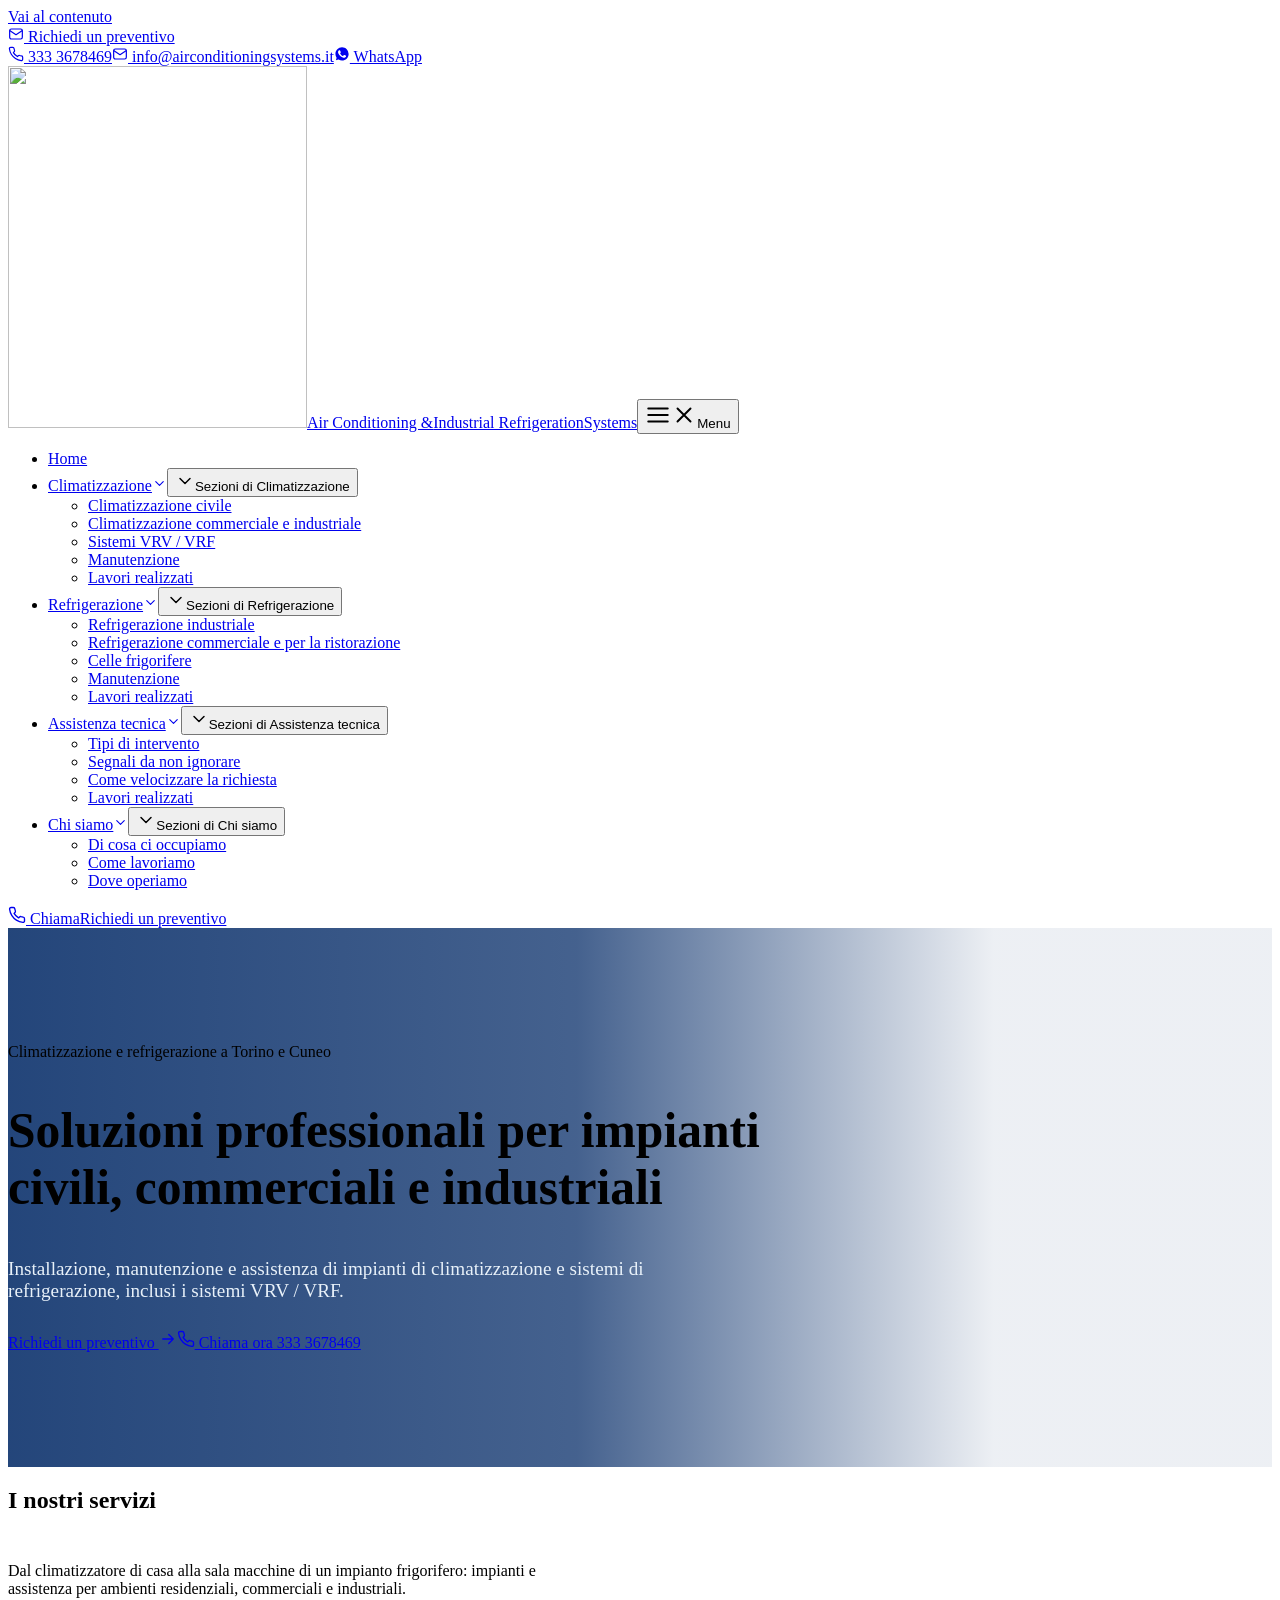
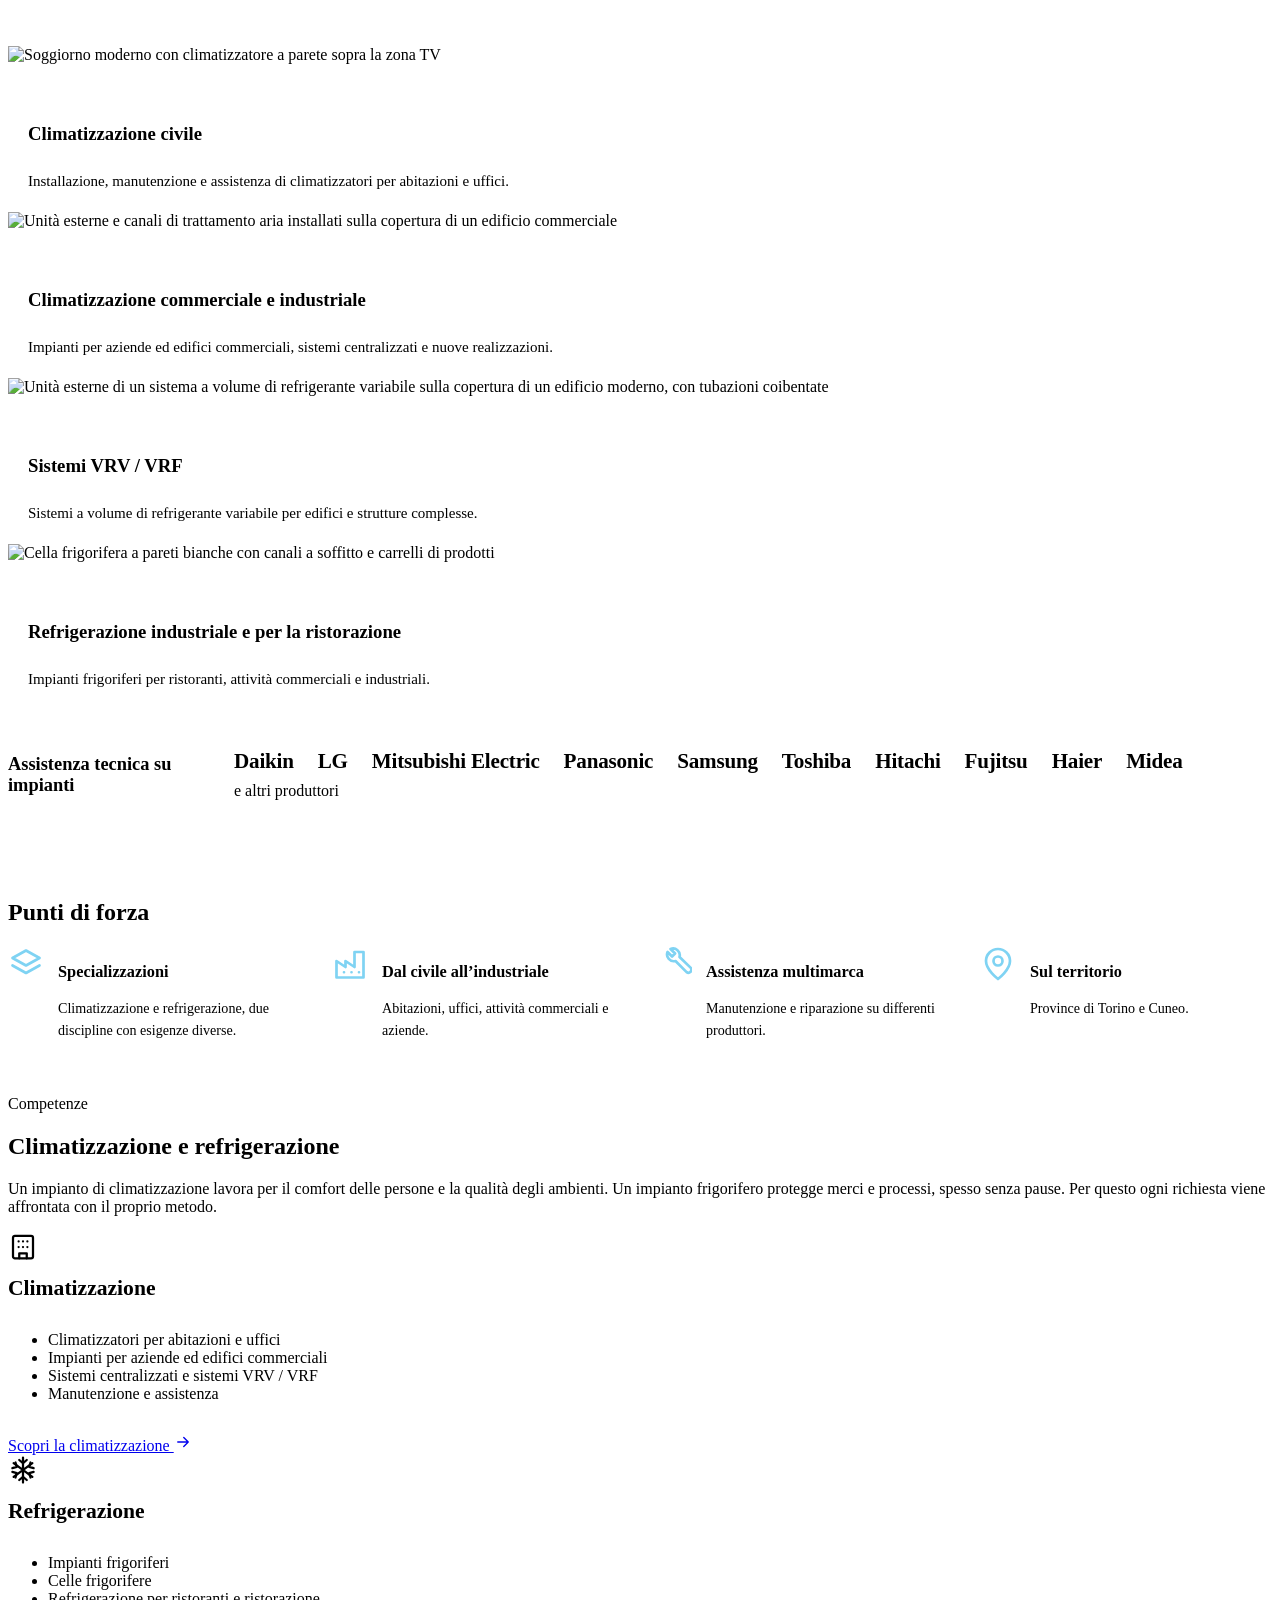
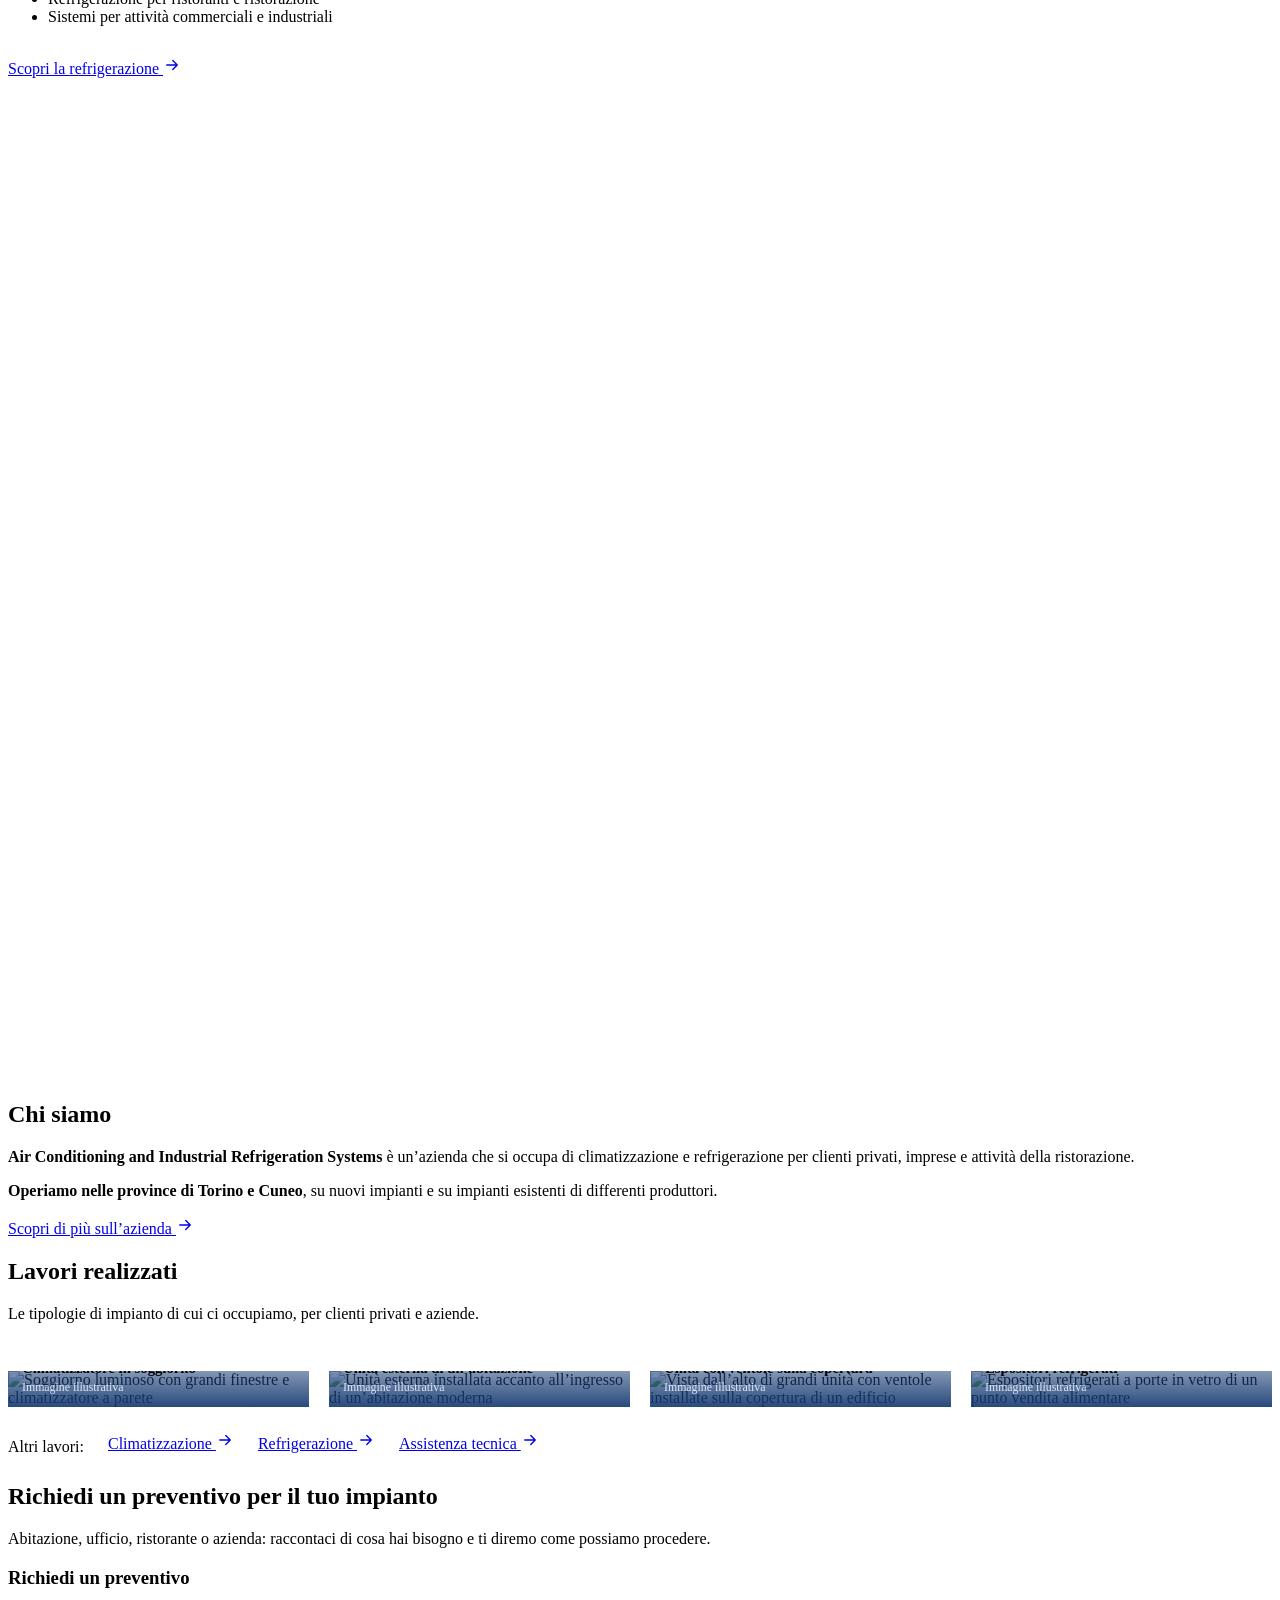
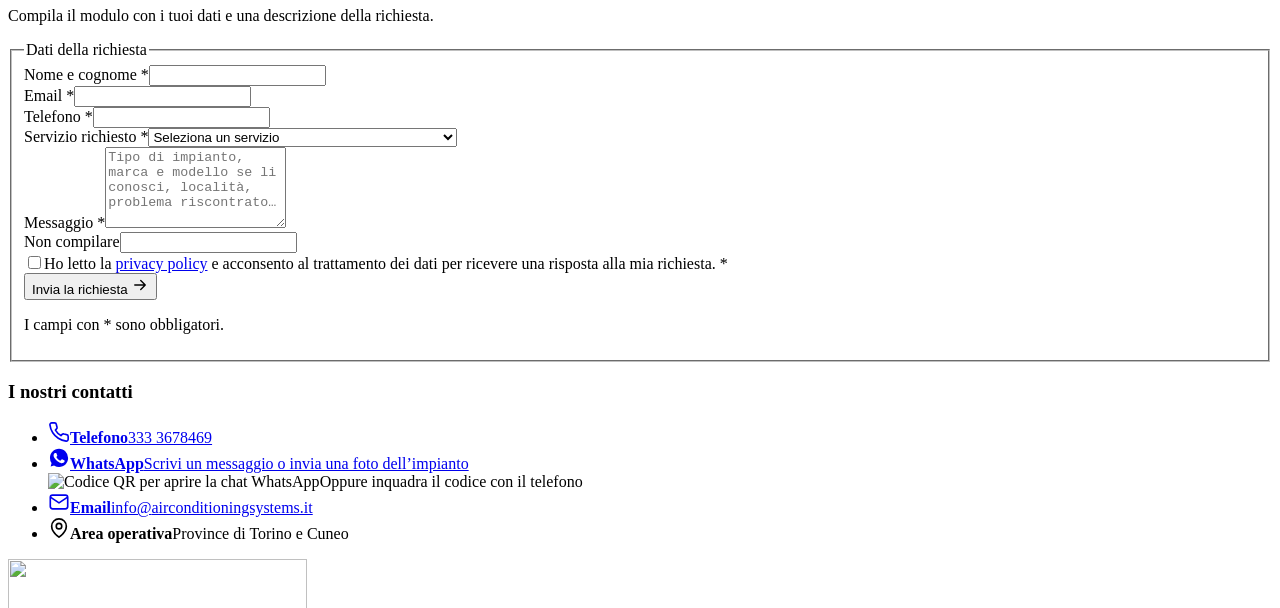
==== index.html @ 6a4cc905 "Aggiorna l'anteprima: foto di Chi siamo con il logo corretto" ====
<!DOCTYPE html><html lang="it"><head><meta charset="utf-8"><meta name="viewport" content="width=device-width, initial-scale=1"><title>Climatizzazione e refrigerazione a Torino e Cuneo | Air Conditioning and Industrial Refrigeration Systems</title><meta name="description" content="Installazione, manutenzione e assistenza di impianti di climatizzazione, sistemi VRV / VRF e impianti frigoriferi per privati e aziende nelle province di Torino e Cuneo."><meta name="robots" content="noindex, nofollow"><link rel="canonical" href="https://dominio-da-definire.example/"><link rel="sitemap" href="/anteprima-air-conditioning/sitemap-index.xml"><link rel="icon" href="/anteprima-air-conditioning/favicon-96.png" sizes="96x96" type="image/png"><link rel="apple-touch-icon" href="/anteprima-air-conditioning/apple-touch-icon.png"><meta name="theme-color" content="#164EA3"><meta property="og:type" content="website"><meta property="og:locale" content="it_IT"><meta property="og:site_name" content="Air Conditioning and Industrial Refrigeration Systems"><meta property="og:title" content="Climatizzazione e refrigerazione a Torino e Cuneo | Air Conditioning and Industrial Refrigeration Systems"><meta property="og:description" content="Installazione, manutenzione e assistenza di impianti di climatizzazione, sistemi VRV / VRF e impianti frigoriferi per privati e aziende nelle province di Torino e Cuneo."><meta property="og:url" content="https://dominio-da-definire.example/"><meta property="og:image" content="https://dominio-da-definire.example/og-image.jpg"><meta property="og:image:width" content="1200"><meta property="og:image:height" content="630"><meta name="twitter:card" content="summary_large_image"><script type="application/ld+json">{"@context":"https://schema.org","@graph":[{"@type":"HVACBusiness","@id":"https://dominio-da-definire.example/#azienda","name":"Air Conditioning and Industrial Refrigeration Systems","url":"https://dominio-da-definire.example/","image":"https://dominio-da-definire.example/og-image.jpg","logo":"https://dominio-da-definire.example/logo.png","telephone":"+393333678469","email":"info@airconditioningsystems.it","vatID":"IT12480160014","address":{"@type":"PostalAddress","addressLocality":"Torino","addressRegion":"TO","addressCountry":"IT"},"areaServed":[{"@type":"AdministrativeArea","name":"Città metropolitana di Torino"},{"@type":"AdministrativeArea","name":"Provincia di Cuneo"}],"knowsAbout":["Climatizzazione civile","Climatizzazione commerciale e industriale","Sistemi VRV e VRF","Refrigerazione industriale","Refrigerazione commerciale e per la ristorazione","Assistenza tecnica multimarca"]}]}</script><style>@media screen{html.anim :is(main .reveal,main .section-head,main .services-head,main .gallery-head,main .title,main h3.block,main .btn-row.block,main .split > *,main .grid > *,main .steps > li,main .gallery__item,main .strengths__list > li,main .brands__inner > *,main .faq,main .table-wrap,main .quote__intro,main .quote__contacts,main .form-card):not(.is-in,.is-done){opacity:0}}</style><script>
      if ('IntersectionObserver' in window && !matchMedia('(prefers-reduced-motion: reduce)').matches) document.documentElement.classList.add('anim');
    </script><link rel="stylesheet" href="/anteprima-air-conditioning/_astro/Base.BmRZLRrf.css"><style>.card[data-astro-cid-3vpt37q6]{background:var(--white);border:1px solid var(--line);border-radius:var(--radius-lg);box-shadow:var(--shadow);flex-direction:column;transition:box-shadow .2s;display:flex;position:relative;overflow:hidden}.card[data-astro-cid-3vpt37q6]:hover{box-shadow:var(--shadow-hover)}.card__media[data-astro-cid-3vpt37q6] img{aspect-ratio:3/2;object-fit:cover;width:100%}.card__icon[data-astro-cid-3vpt37q6]{background:var(--blue-50);width:52px;height:52px;color:var(--blue-600);box-shadow:0 0 0 4px var(--white);border-radius:12px;place-items:center;margin-top:calc(66.6667% - 27.3333px);display:grid;position:absolute;top:0;left:18px}.card__body[data-astro-cid-3vpt37q6]{flex-direction:column;flex:1;padding:40px 20px 22px;display:flex}h3[data-astro-cid-3vpt37q6] a[data-astro-cid-3vpt37q6]{color:inherit;text-decoration:none}h3[data-astro-cid-3vpt37q6] a[data-astro-cid-3vpt37q6]:after{content:"";position:absolute;inset:0}p[data-astro-cid-3vpt37q6]{color:var(--ink-soft);margin-block:.6rem 0;font-size:.94rem}.card__arrow[data-astro-cid-3vpt37q6]{border:1px solid var(--line);background:var(--white);width:36px;height:36px;color:var(--blue-900);border-radius:50%;place-items:center;margin-top:calc(66.6667% - 19.3333px);transition:background-color .2s,border-color .2s,color .2s;display:grid;position:absolute;top:0;right:18px}.card[data-astro-cid-3vpt37q6]:hover .card__arrow[data-astro-cid-3vpt37q6]{background:var(--blue-600);border-color:var(--blue-600);color:var(--white)}h3[data-astro-cid-3vpt37q6] a[data-astro-cid-3vpt37q6]:focus-visible{outline:none}h3[data-astro-cid-3vpt37q6] a[data-astro-cid-3vpt37q6]:focus-visible:after{outline:3px solid var(--accent);outline-offset:-3px;border-radius:var(--radius-lg)}
.brands[data-astro-cid-yrxwubdq]{background:var(--grey-50);border-block:1px solid var(--line)}.brands__inner[data-astro-cid-yrxwubdq]{align-items:center;gap:20px;padding-block:28px;display:grid}@media (width>=1000px){.brands__inner[data-astro-cid-yrxwubdq]{grid-template-columns:190px 1fr;gap:36px}}h2[data-astro-cid-yrxwubdq]{letter-spacing:0;font-size:1.15rem;font-weight:600}.brands__list[data-astro-cid-yrxwubdq]{flex-wrap:wrap;align-items:baseline;gap:8px 24px;margin:0;padding:0;list-style:none;display:flex}.brands__list[data-astro-cid-yrxwubdq] li[data-astro-cid-yrxwubdq]{letter-spacing:-.01em;color:var(--blue-900);font-size:clamp(1.1rem,1rem + .4vw,1.35rem);font-weight:700;line-height:1.1}.brands__list[data-astro-cid-yrxwubdq] .brands__other[data-astro-cid-yrxwubdq]{letter-spacing:0;color:var(--ink-soft);font-size:1rem;font-weight:500}.chi-siamo-foto[data-astro-cid-lcdefpme] img{object-position:85% 50%}.hero[data-astro-cid-lcdefpme]{isolation:isolate;color:var(--white);background:var(--blue-900);position:relative;overflow:hidden}.hero[data-astro-cid-lcdefpme] picture{display:contents}.hero[data-astro-cid-lcdefpme] .hero__img{z-index:-2;object-fit:cover;object-position:70% 14%;width:100%;height:100%;position:absolute;inset:0}.hero[data-astro-cid-lcdefpme]:after{content:"";z-index:-1;background:linear-gradient(90deg,#163a72f0 0%,#163a72cc 45%,#163a7214 78%);position:absolute;inset:0}@media (width<=899px){.hero[data-astro-cid-lcdefpme]:after{background:linear-gradient(#163a72b8,#163a72e0)}}.hero__inner[data-astro-cid-lcdefpme]{padding-block:clamp(56px,9vw,116px)}.hero[data-astro-cid-lcdefpme] h1[data-astro-cid-lcdefpme]{color:var(--white);max-width:17em;font-size:clamp(2rem,1.3rem + 2.7vw,3.1rem)}.hero__eyebrow[data-astro-cid-lcdefpme]{color:var(--white)}.hero__lead[data-astro-cid-lcdefpme]{color:#e8f1f9;max-width:34em;margin-block:1.1rem 1.8rem;font-size:clamp(1.03rem,1rem + .25vw,1.2rem)}.ruled[data-astro-cid-lcdefpme]{align-items:center;gap:18px;display:flex}.ruled[data-astro-cid-lcdefpme]:after{content:"";background:var(--blue-600);border-radius:2px;flex:none;width:56px;height:3px}.services-head[data-astro-cid-lcdefpme]{gap:12px;margin-bottom:clamp(20px,3vw,32px);display:grid}.services-head[data-astro-cid-lcdefpme] p[data-astro-cid-lcdefpme]{color:var(--ink-soft);max-width:72ch}.strengths[data-astro-cid-lcdefpme]{background:var(--blue-900);color:var(--white);padding-block:clamp(28px,4vw,40px)}.strengths__list[data-astro-cid-lcdefpme]{grid-template-columns:repeat(auto-fit,minmax(min(100%,240px),1fr));gap:24px 32px;margin:0;padding:0;list-style:none;display:grid}.strengths__list[data-astro-cid-lcdefpme] li[data-astro-cid-lcdefpme]{gap:14px;display:flex}.strengths__list[data-astro-cid-lcdefpme] svg{color:#7fd3f3;flex:none}.strengths[data-astro-cid-lcdefpme] h3[data-astro-cid-lcdefpme]{color:var(--white);font-size:1.02rem}.strengths[data-astro-cid-lcdefpme] p[data-astro-cid-lcdefpme]{color:var(--on-dark-soft);margin-top:4px;font-size:.88rem;line-height:1.5}.discipline[data-astro-cid-lcdefpme]{justify-items:start;gap:14px;display:grid}.discipline[data-astro-cid-lcdefpme]>svg{color:var(--blue-600)}.discipline[data-astro-cid-lcdefpme] h3[data-astro-cid-lcdefpme]{margin:0;font-size:1.35rem;font-weight:700}.gallery-head[data-astro-cid-lcdefpme]{flex-wrap:wrap;justify-content:space-between;align-items:flex-end;gap:12px 24px;margin-bottom:clamp(20px,3vw,32px);display:flex}.gallery-head[data-astro-cid-lcdefpme] p[data-astro-cid-lcdefpme]{color:var(--ink-soft);margin-top:.5rem}.gallery-links[data-astro-cid-lcdefpme]{color:var(--ink-soft);flex-wrap:wrap;align-items:center;gap:8px 24px;margin-top:24px;display:flex}.gallery-links[data-astro-cid-lcdefpme] .link-arrow[data-astro-cid-lcdefpme]{min-height:32px}
.gallery[data-astro-cid-iys7w2kj]{grid-template-columns:repeat(auto-fit,minmax(min(100%,260px),1fr));gap:clamp(12px,1.6vw,20px);margin:0;padding:0;list-style:none;display:grid}.gallery__link[data-astro-cid-iys7w2kj]{border-radius:var(--radius-lg);color:var(--white);background:var(--blue-900);text-decoration:none;display:block;position:relative;overflow:hidden}.gallery__link[data-astro-cid-iys7w2kj] img{aspect-ratio:4/3;object-fit:cover;width:100%;transition:transform .35s}.gallery__link[data-astro-cid-iys7w2kj]:hover img{transform:scale(1.04)}.gallery__caption[data-astro-cid-iys7w2kj]{background:linear-gradient(#0000,#163a72eb);padding:36px 14px 12px;font-size:.92rem;font-weight:600;line-height:1.3;position:absolute;inset:auto 0 0}.gallery__caption[data-astro-cid-iys7w2kj] small[data-astro-cid-iys7w2kj]{color:#dbe9f6;margin-top:2px;font-size:.74rem;font-weight:400;display:block}.gallery__zoom[data-astro-cid-iys7w2kj]{opacity:0;background:#163a72b8;border-radius:50%;place-items:center;width:36px;height:36px;transition:opacity .2s;display:grid;position:absolute;top:10px;right:10px}.gallery__link[data-astro-cid-iys7w2kj]:hover .gallery__zoom[data-astro-cid-iys7w2kj],.gallery__link[data-astro-cid-iys7w2kj]:focus-visible .gallery__zoom[data-astro-cid-iys7w2kj]{opacity:1}.lightbox[data-astro-cid-iys7w2kj]{border-radius:var(--radius-lg);background:var(--blue-950);width:min(1100px,94vw);color:var(--white);border:0;padding:0;overflow:visible}.lightbox[data-astro-cid-iys7w2kj]::backdrop{background:#041426db}.lightbox[data-astro-cid-iys7w2kj][open]{animation:.28s cubic-bezier(.16,1,.3,1) lightbox-in}.lightbox[data-astro-cid-iys7w2kj][open]::backdrop{animation:.28s ease-out lightbox-fondo}@keyframes lightbox-in{0%{opacity:0;transform:scale(.96)}}@keyframes lightbox-fondo{0%{opacity:0}}.lightbox[data-astro-cid-iys7w2kj] figure[data-astro-cid-iys7w2kj]{margin:0}.lightbox[data-astro-cid-iys7w2kj] img[data-astro-cid-iys7w2kj]{object-fit:contain;border-radius:var(--radius-lg) var(--radius-lg) 0 0;width:100%;max-height:80vh}.lightbox[data-astro-cid-iys7w2kj] figcaption[data-astro-cid-iys7w2kj]{padding:12px 16px;font-size:.92rem}.lightbox__close[data-astro-cid-iys7w2kj]{width:44px;height:44px;color:var(--white);cursor:pointer;background:#163a72d9;border:0;border-radius:50%;place-items:center;display:grid;position:absolute;top:10px;right:10px}
</style></head><body><a class="skip-link" href="#contenuto">Vai al contenuto</a><div class="topbar" data-astro-cid-nen7h5rs><div class="container topbar__inner" data-astro-cid-nen7h5rs><a class="topbar__area" href="#preventivo" data-astro-cid-nen7h5rs><svg data-icon="mail" width="16" height="16" viewBox="0 0 24 24" fill="none" stroke="currentColor" stroke-width="1.8" stroke-linecap="round" stroke-linejoin="round" aria-hidden="true"><rect x="2.5" y="4.5" width="19" height="15" rx="2.5"/><path d="m3 7 9 6 9-6"/></svg> Richiedi un preventivo</a><div class="topbar__links" data-astro-cid-nen7h5rs><a href="tel:+393333678469" data-astro-cid-nen7h5rs><svg data-icon="phone" width="16" height="16" viewBox="0 0 24 24" fill="none" stroke="currentColor" stroke-width="1.8" stroke-linecap="round" stroke-linejoin="round" aria-hidden="true"><path d="M22 16.9v3a2 2 0 0 1-2.2 2 19.8 19.8 0 0 1-8.6-3.1 19.5 19.5 0 0 1-6-6A19.8 19.8 0 0 1 2.1 4.2 2 2 0 0 1 4.1 2h3a2 2 0 0 1 2 1.7c.1 1 .4 1.9.7 2.8a2 2 0 0 1-.5 2.1L8.1 9.9a16 16 0 0 0 6 6l1.3-1.3a2 2 0 0 1 2.1-.4c.9.3 1.8.5 2.8.7a2 2 0 0 1 1.7 2z"/></svg> 333 3678469</a><a class="topbar__email" href="mailto:info@airconditioningsystems.it" data-astro-cid-nen7h5rs><svg data-icon="mail" width="16" height="16" viewBox="0 0 24 24" fill="none" stroke="currentColor" stroke-width="1.8" stroke-linecap="round" stroke-linejoin="round" aria-hidden="true"><rect x="2.5" y="4.5" width="19" height="15" rx="2.5"/><path d="m3 7 9 6 9-6"/></svg> info@airconditioningsystems.it</a><a href="https://wa.me/393333678469?text=Buongiorno%2C%20vorrei%20informazioni%20per%20un%20impianto%20di%20climatizzazione%20o%20refrigerazione." target="_blank" rel="noopener" data-astro-cid-nen7h5rs><svg data-icon="whatsapp" width="16" height="16" viewBox="0 0 24 24" fill="currentColor" aria-hidden="true"><path d="M17.5 14.400c-.3-.15-1.750-.860-2-.960-.270-.100-.470-.150-.670.150-.2.300-.770.960-.940 1.160-.170.200-.350.220-.650.070-.300-.150-1.250-.460-2.380-1.470-.880-.780-1.470-1.750-1.640-2.050-.170-.300-.020-.460.130-.610.130-.130.300-.350.450-.520.150-.170.200-.300.300-.500.100-.200.050-.370-.020-.520-.080-.150-.670-1.620-.920-2.220-.240-.580-.490-.500-.670-.510h-.570c-.200 0-.520.070-.790.370-.270.300-1.040 1.020-1.040 2.480s1.070 2.880 1.210 3.070c.150.200 2.100 3.200 5.080 4.490.710.310 1.260.490 1.690.630.710.230 1.360.190 1.870.120.570-.090 1.750-.720 2-1.410.250-.690.250-1.290.170-1.410-.070-.120-.270-.200-.570-.350zM12.040 21.800h-.010a9.870 9.870 0 0 1-5.030-1.380l-.360-.210-3.740.980 1-3.650-.240-.370a9.860 9.860 0 0 1-1.510-5.260C2.150 6.470 6.580 2.040 12.050 2.040c2.650 0 5.140 1.030 7 2.900a9.830 9.830 0 0 1 2.900 7c0 5.450-4.440 9.860-9.910 9.860z"></path></svg> WhatsApp</a></div></div></div><header class="header" data-header data-astro-cid-nen7h5rs><div class="container header__inner" data-astro-cid-nen7h5rs><a class="header__logo" href="/anteprima-air-conditioning/" data-astro-cid-nen7h5rs><span class="brand" data-astro-cid-f7espo7c><img class="brand__mark" src="/anteprima-air-conditioning/_astro/simbolo.CMCQN3jo.svg" width="299" height="362" alt="" loading="eager" decoding="async" data-astro-cid-f7espo7c><span class="brand__bar" aria-hidden="true" data-astro-cid-f7espo7c></span><span class="brand__name" data-astro-cid-f7espo7c><span class="brand__line" data-astro-cid-f7espo7c>Air Conditioning &amp;</span><span class="brand__line brand__line--accent" data-astro-cid-f7espo7c>Industrial Refrigeration</span><span class="brand__line" data-astro-cid-f7espo7c>Systems</span></span></span></a><button class="menu-toggle" type="button" aria-expanded="false" aria-controls="main-menu" data-menu-toggle data-astro-cid-nen7h5rs><span class="menu-toggle__open" data-astro-cid-nen7h5rs><svg data-icon="menu" width="26" height="26" viewBox="0 0 24 24" fill="none" stroke="currentColor" stroke-width="1.8" stroke-linecap="round" stroke-linejoin="round" aria-hidden="true"><path d="M3 6h18M3 12h18M3 18h18"/></svg></span><span class="menu-toggle__close" data-astro-cid-nen7h5rs><svg data-icon="close" width="26" height="26" viewBox="0 0 24 24" fill="none" stroke="currentColor" stroke-width="1.8" stroke-linecap="round" stroke-linejoin="round" aria-hidden="true"><path d="M6 6l12 12M18 6 6 18"/></svg></span><span class="visually-hidden" data-astro-cid-nen7h5rs>Menu</span></button><nav class="nav" id="main-menu" aria-label="Menu principale" data-menu data-astro-cid-nen7h5rs><ul class="nav__list" data-astro-cid-nen7h5rs><li class="nav__item" data-astro-cid-nen7h5rs><div class="nav__row" data-astro-cid-nen7h5rs><a class="nav__link is-active" href="/anteprima-air-conditioning/" aria-current="page" data-astro-cid-nen7h5rs>Home</a></div></li><li class="nav__item has-children" data-astro-cid-nen7h5rs><div class="nav__row" data-astro-cid-nen7h5rs><a class="nav__link" href="/anteprima-air-conditioning/climatizzazione/" data-astro-cid-nen7h5rs>Climatizzazione<svg data-icon="chevron" class="nav__chevron" width="15" height="15" viewBox="0 0 24 24" fill="none" stroke="currentColor" stroke-width="1.8" stroke-linecap="round" stroke-linejoin="round" aria-hidden="true"><path d="m6 9 6 6 6-6"/></svg></a><button class="nav__expand" type="button" aria-expanded="false" aria-controls="sezioni-1" data-menu-expand data-astro-cid-nen7h5rs><svg data-icon="chevron" width="20" height="20" viewBox="0 0 24 24" fill="none" stroke="currentColor" stroke-width="1.8" stroke-linecap="round" stroke-linejoin="round" aria-hidden="true"><path d="m6 9 6 6 6-6"/></svg><span class="visually-hidden" data-astro-cid-nen7h5rs>Sezioni di Climatizzazione</span></button></div><ul class="nav__sub" id="sezioni-1" data-astro-cid-nen7h5rs><li data-astro-cid-nen7h5rs><a href="/anteprima-air-conditioning/climatizzazione/#civile" data-astro-cid-nen7h5rs>Climatizzazione civile</a></li><li data-astro-cid-nen7h5rs><a href="/anteprima-air-conditioning/climatizzazione/#commerciale-industriale" data-astro-cid-nen7h5rs>Climatizzazione commerciale e industriale</a></li><li data-astro-cid-nen7h5rs><a href="/anteprima-air-conditioning/climatizzazione/#vrv-vrf" data-astro-cid-nen7h5rs>Sistemi VRV / VRF</a></li><li data-astro-cid-nen7h5rs><a href="/anteprima-air-conditioning/climatizzazione/#manutenzione" data-astro-cid-nen7h5rs>Manutenzione</a></li><li data-astro-cid-nen7h5rs><a href="/anteprima-air-conditioning/climatizzazione/#lavori" data-astro-cid-nen7h5rs>Lavori realizzati</a></li></ul></li><li class="nav__item has-children" data-astro-cid-nen7h5rs><div class="nav__row" data-astro-cid-nen7h5rs><a class="nav__link" href="/anteprima-air-conditioning/refrigerazione/" data-astro-cid-nen7h5rs>Refrigerazione<svg data-icon="chevron" class="nav__chevron" width="15" height="15" viewBox="0 0 24 24" fill="none" stroke="currentColor" stroke-width="1.8" stroke-linecap="round" stroke-linejoin="round" aria-hidden="true"><path d="m6 9 6 6 6-6"/></svg></a><button class="nav__expand" type="button" aria-expanded="false" aria-controls="sezioni-2" data-menu-expand data-astro-cid-nen7h5rs><svg data-icon="chevron" width="20" height="20" viewBox="0 0 24 24" fill="none" stroke="currentColor" stroke-width="1.8" stroke-linecap="round" stroke-linejoin="round" aria-hidden="true"><path d="m6 9 6 6 6-6"/></svg><span class="visually-hidden" data-astro-cid-nen7h5rs>Sezioni di Refrigerazione</span></button></div><ul class="nav__sub" id="sezioni-2" data-astro-cid-nen7h5rs><li data-astro-cid-nen7h5rs><a href="/anteprima-air-conditioning/refrigerazione/#industriale" data-astro-cid-nen7h5rs>Refrigerazione industriale</a></li><li data-astro-cid-nen7h5rs><a href="/anteprima-air-conditioning/refrigerazione/#commerciale-ristorazione" data-astro-cid-nen7h5rs>Refrigerazione commerciale e per la ristorazione</a></li><li data-astro-cid-nen7h5rs><a href="/anteprima-air-conditioning/refrigerazione/#celle-frigorifere" data-astro-cid-nen7h5rs>Celle frigorifere</a></li><li data-astro-cid-nen7h5rs><a href="/anteprima-air-conditioning/refrigerazione/#manutenzione" data-astro-cid-nen7h5rs>Manutenzione</a></li><li data-astro-cid-nen7h5rs><a href="/anteprima-air-conditioning/refrigerazione/#lavori" data-astro-cid-nen7h5rs>Lavori realizzati</a></li></ul></li><li class="nav__item has-children" data-astro-cid-nen7h5rs><div class="nav__row" data-astro-cid-nen7h5rs><a class="nav__link" href="/anteprima-air-conditioning/assistenza-tecnica/" data-astro-cid-nen7h5rs>Assistenza tecnica<svg data-icon="chevron" class="nav__chevron" width="15" height="15" viewBox="0 0 24 24" fill="none" stroke="currentColor" stroke-width="1.8" stroke-linecap="round" stroke-linejoin="round" aria-hidden="true"><path d="m6 9 6 6 6-6"/></svg></a><button class="nav__expand" type="button" aria-expanded="false" aria-controls="sezioni-3" data-menu-expand data-astro-cid-nen7h5rs><svg data-icon="chevron" width="20" height="20" viewBox="0 0 24 24" fill="none" stroke="currentColor" stroke-width="1.8" stroke-linecap="round" stroke-linejoin="round" aria-hidden="true"><path d="m6 9 6 6 6-6"/></svg><span class="visually-hidden" data-astro-cid-nen7h5rs>Sezioni di Assistenza tecnica</span></button></div><ul class="nav__sub" id="sezioni-3" data-astro-cid-nen7h5rs><li data-astro-cid-nen7h5rs><a href="/anteprima-air-conditioning/assistenza-tecnica/#interventi" data-astro-cid-nen7h5rs>Tipi di intervento</a></li><li data-astro-cid-nen7h5rs><a href="/anteprima-air-conditioning/assistenza-tecnica/#segnali" data-astro-cid-nen7h5rs>Segnali da non ignorare</a></li><li data-astro-cid-nen7h5rs><a href="/anteprima-air-conditioning/assistenza-tecnica/#richiesta" data-astro-cid-nen7h5rs>Come velocizzare la richiesta</a></li><li data-astro-cid-nen7h5rs><a href="/anteprima-air-conditioning/assistenza-tecnica/#lavori" data-astro-cid-nen7h5rs>Lavori realizzati</a></li></ul></li><li class="nav__item has-children" data-astro-cid-nen7h5rs><div class="nav__row" data-astro-cid-nen7h5rs><a class="nav__link" href="/anteprima-air-conditioning/chi-siamo/" data-astro-cid-nen7h5rs>Chi siamo<svg data-icon="chevron" class="nav__chevron" width="15" height="15" viewBox="0 0 24 24" fill="none" stroke="currentColor" stroke-width="1.8" stroke-linecap="round" stroke-linejoin="round" aria-hidden="true"><path d="m6 9 6 6 6-6"/></svg></a><button class="nav__expand" type="button" aria-expanded="false" aria-controls="sezioni-4" data-menu-expand data-astro-cid-nen7h5rs><svg data-icon="chevron" width="20" height="20" viewBox="0 0 24 24" fill="none" stroke="currentColor" stroke-width="1.8" stroke-linecap="round" stroke-linejoin="round" aria-hidden="true"><path d="m6 9 6 6 6-6"/></svg><span class="visually-hidden" data-astro-cid-nen7h5rs>Sezioni di Chi siamo</span></button></div><ul class="nav__sub" id="sezioni-4" data-astro-cid-nen7h5rs><li data-astro-cid-nen7h5rs><a href="/anteprima-air-conditioning/chi-siamo/#attivita" data-astro-cid-nen7h5rs>Di cosa ci occupiamo</a></li><li data-astro-cid-nen7h5rs><a href="/anteprima-air-conditioning/chi-siamo/#come-lavoriamo" data-astro-cid-nen7h5rs>Come lavoriamo</a></li><li data-astro-cid-nen7h5rs><a href="/anteprima-air-conditioning/chi-siamo/#dove-operiamo" data-astro-cid-nen7h5rs>Dove operiamo</a></li></ul></li></ul><div class="nav__cta" data-astro-cid-nen7h5rs><a class="btn btn--primary" href="tel:+393333678469" data-astro-cid-nen7h5rs><svg data-icon="phone" width="18" height="18" viewBox="0 0 24 24" fill="none" stroke="currentColor" stroke-width="1.8" stroke-linecap="round" stroke-linejoin="round" aria-hidden="true"><path d="M22 16.9v3a2 2 0 0 1-2.2 2 19.8 19.8 0 0 1-8.6-3.1 19.5 19.5 0 0 1-6-6A19.8 19.8 0 0 1 2.1 4.2 2 2 0 0 1 4.1 2h3a2 2 0 0 1 2 1.7c.1 1 .4 1.9.7 2.8a2 2 0 0 1-.5 2.1L8.1 9.9a16 16 0 0 0 6 6l1.3-1.3a2 2 0 0 1 2.1-.4c.9.3 1.8.5 2.8.7a2 2 0 0 1 1.7 2z"/></svg> Chiama</a><a class="btn btn--ghost nav__quote" href="#preventivo" data-astro-cid-nen7h5rs>Richiedi un preventivo</a></div></nav></div></header><script type="module">var e=document.querySelector(`[data-menu-toggle]`),t=document.querySelector(`[data-header]`);if(e&&t){let n=t.querySelector(`[data-menu]`),r=[...t.querySelectorAll(`[data-menu-expand]`)],i=(e,t)=>{e.setAttribute(`aria-expanded`,String(t)),e.closest(`.nav__item`)?.classList.toggle(`is-expanded`,t)};r.forEach(e=>e.addEventListener(`click`,()=>{let t=e.getAttribute(`aria-expanded`)!==`true`;r.forEach(n=>i(n,n===e&&t))}));let a=a=>{a&&(n.style.setProperty(`--menu-altezza`,`${window.innerHeight-t.getBoundingClientRect().bottom}px`),r.forEach(e=>i(e,!!e.closest(`.nav__item`)?.querySelector(`.nav__link.is-active`)))),t.classList.toggle(`is-open`,a),e.setAttribute(`aria-expanded`,String(a)),document.documentElement.classList.toggle(`menu-open`,a)};e.addEventListener(`click`,()=>a(!t.classList.contains(`is-open`))),document.addEventListener(`keydown`,n=>{n.key===`Escape`&&t.classList.contains(`is-open`)&&(a(!1),e.focus())}),t.querySelectorAll(`[data-menu] a`).forEach(e=>e.addEventListener(`click`,()=>a(!1))),matchMedia(`(min-width: 1024px)`).addEventListener(`change`,()=>a(!1));let o=document.querySelector(`.topbar`);o&&new IntersectionObserver(([e])=>t.classList.toggle(`is-scrolled`,!e.isIntersecting)).observe(o)}</script><main id="contenuto" tabindex="-1"><section class="hero" data-astro-cid-lcdefpme><picture><source srcset="/anteprima-air-conditioning/_astro/tecnico-logo.CkI3PObO_ZiS6eW.avif 800w, /anteprima-air-conditioning/_astro/tecnico-logo.CkI3PObO_ZF6TYo.avif 1280w, /anteprima-air-conditioning/_astro/tecnico-logo.CkI3PObO_pF6UL.avif 1536w" type="image/avif" sizes="100vw"><source srcset="/anteprima-air-conditioning/_astro/tecnico-logo.CkI3PObO_TDy9f.webp 800w, /anteprima-air-conditioning/_astro/tecnico-logo.CkI3PObO_1B5Aza.webp 1280w, /anteprima-air-conditioning/_astro/tecnico-logo.CkI3PObO_Z1JQX2.webp 1536w" type="image/webp" sizes="100vw"><img src="/anteprima-air-conditioning/_astro/tecnico-logo.CkI3PObO_2uKWUo.jpg" srcset="/anteprima-air-conditioning/_astro/tecnico-logo.CkI3PObO_Z26uDTh.jpg 800w, /anteprima-air-conditioning/_astro/tecnico-logo.CkI3PObO_Zr0qth.jpg 1280w, /anteprima-air-conditioning/_astro/tecnico-logo.CkI3PObO_2uKWUo.jpg 1536w" alt="Tecnico con giacca blu e logo dell’azienda che controlla un’unità esterna con i manometri del gas refrigerante" sizes="100vw" loading="eager" decoding="sync" fetchpriority="high" width="1536" height="1024" class="hero__img"></picture><div class="container hero__inner" data-astro-cid-lcdefpme><span class="eyebrow hero__eyebrow" data-astro-cid-lcdefpme>Climatizzazione e refrigerazione a Torino e Cuneo</span><h1 data-astro-cid-lcdefpme>Soluzioni professionali per impianti civili, commerciali e industriali</h1><p class="hero__lead" data-astro-cid-lcdefpme>Installazione, manutenzione e assistenza di impianti di climatizzazione e sistemi di refrigerazione, inclusi i sistemi VRV&nbsp;/&nbsp;VRF.</p><div class="btn-row" data-astro-cid-lcdefpme><a class="btn btn--white" href="#preventivo" data-astro-cid-lcdefpme>Richiedi un preventivo <svg data-icon="arrow" width="18" height="18" viewBox="0 0 24 24" fill="none" stroke="currentColor" stroke-width="1.8" stroke-linecap="round" stroke-linejoin="round" aria-hidden="true"><path d="M5 12h14M13 6l6 6-6 6"/></svg></a><a class="btn btn--outline-light" href="tel:+393333678469" data-astro-cid-lcdefpme><svg data-icon="phone" width="18" height="18" viewBox="0 0 24 24" fill="none" stroke="currentColor" stroke-width="1.8" stroke-linecap="round" stroke-linejoin="round" aria-hidden="true"><path d="M22 16.9v3a2 2 0 0 1-2.2 2 19.8 19.8 0 0 1-8.6-3.1 19.5 19.5 0 0 1-6-6A19.8 19.8 0 0 1 2.1 4.2 2 2 0 0 1 4.1 2h3a2 2 0 0 1 2 1.7c.1 1 .4 1.9.7 2.8a2 2 0 0 1-.5 2.1L8.1 9.9a16 16 0 0 0 6 6l1.3-1.3a2 2 0 0 1 2.1-.4c.9.3 1.8.5 2.8.7a2 2 0 0 1 1.7 2z"/></svg> Chiama ora 333 3678469</a></div></div></section><section class="section" data-astro-cid-lcdefpme><div class="container" data-astro-cid-lcdefpme><header class="services-head" data-astro-cid-lcdefpme><h2 class="ruled" data-astro-cid-lcdefpme>I nostri servizi</h2><p data-astro-cid-lcdefpme>Dal climatizzatore di casa alla sala macchine di un impianto frigorifero: impianti e assistenza per ambienti residenziali, commerciali e industriali.</p></header><div class="grid grid--4" data-astro-cid-lcdefpme><article class="card" data-astro-cid-3vpt37q6><div class="card__media" data-astro-cid-3vpt37q6><picture><source srcset="/anteprima-air-conditioning/_astro/soggiorno-split.BwIRNowb_Z1xz7sE.avif 400w, /anteprima-air-conditioning/_astro/soggiorno-split.BwIRNowb_IiJOv.avif 640w, /anteprima-air-conditioning/_astro/soggiorno-split.BwIRNowb_jfWUT.avif 800w" type="image/avif" sizes="(min-width: 1100px) 300px, (min-width: 640px) 45vw, 92vw"><source srcset="/anteprima-air-conditioning/_astro/soggiorno-split.BwIRNowb_Zeb7QK.webp 400w, /anteprima-air-conditioning/_astro/soggiorno-split.BwIRNowb_22GJqp.webp 640w, /anteprima-air-conditioning/_astro/soggiorno-split.BwIRNowb_1CDWwN.webp 800w" type="image/webp" sizes="(min-width: 1100px) 300px, (min-width: 640px) 45vw, 92vw"><img src="/anteprima-air-conditioning/_astro/soggiorno-split.BwIRNowb_WdJxQ.jpg" srcset="/anteprima-air-conditioning/_astro/soggiorno-split.BwIRNowb_210yvr.jpg 400w, /anteprima-air-conditioning/_astro/soggiorno-split.BwIRNowb_ZMiH0k.jpg 640w, /anteprima-air-conditioning/_astro/soggiorno-split.BwIRNowb_Z1cltSV.jpg 800w" alt="Soggiorno moderno con climatizzatore a parete sopra la zona TV" sizes="(min-width: 1100px) 300px, (min-width: 640px) 45vw, 92vw" loading="lazy" decoding="async" width="1600" height="1067"></picture></div><span class="card__icon" data-astro-cid-3vpt37q6><svg data-icon="home" width="24" height="24" viewBox="0 0 24 24" fill="none" stroke="currentColor" stroke-width="1.8" stroke-linecap="round" stroke-linejoin="round" aria-hidden="true"><path d="m3 11 9-8 9 8"/><path d="M5 9.5V21h14V9.5"/><path d="M10 21v-6h4v6"/></svg></span><div class="card__body" data-astro-cid-3vpt37q6><h3 data-astro-cid-3vpt37q6><a href="/anteprima-air-conditioning/climatizzazione/#civile" data-astro-cid-3vpt37q6>Climatizzazione civile</a></h3><p data-astro-cid-3vpt37q6>Installazione, manutenzione e assistenza di climatizzatori per abitazioni e uffici.</p><span class="card__arrow" data-astro-cid-3vpt37q6><svg data-icon="arrow" width="18" height="18" viewBox="0 0 24 24" fill="none" stroke="currentColor" stroke-width="1.8" stroke-linecap="round" stroke-linejoin="round" aria-hidden="true"><path d="M5 12h14M13 6l6 6-6 6"/></svg></span></div></article><article class="card" data-astro-cid-3vpt37q6><div class="card__media" data-astro-cid-3vpt37q6><picture><source srcset="/anteprima-air-conditioning/_astro/impianto-commerciale.BPvMW9vQ_165KYJ.avif 400w, /anteprima-air-conditioning/_astro/impianto-commerciale.BPvMW9vQ_1FYoew.avif 640w, /anteprima-air-conditioning/_astro/impianto-commerciale.BPvMW9vQ_ZyExPt.avif 800w" type="image/avif" sizes="(min-width: 1100px) 300px, (min-width: 640px) 45vw, 92vw"><source srcset="/anteprima-air-conditioning/_astro/impianto-commerciale.BPvMW9vQ_1sRbmq.webp 400w, /anteprima-air-conditioning/_astro/impianto-commerciale.BPvMW9vQ_23KNBd.webp 640w, /anteprima-air-conditioning/_astro/impianto-commerciale.BPvMW9vQ_ZbS8sM.webp 800w" type="image/webp" sizes="(min-width: 1100px) 300px, (min-width: 640px) 45vw, 92vw"><img src="/anteprima-air-conditioning/_astro/impianto-commerciale.BPvMW9vQ_hk7Mu.jpg" srcset="/anteprima-air-conditioning/_astro/impianto-commerciale.BPvMW9vQ_ZU9xdX.jpg 400w, /anteprima-air-conditioning/_astro/impianto-commerciale.BPvMW9vQ_ZkfTYb.jpg 640w, /anteprima-air-conditioning/_astro/impianto-commerciale.BPvMW9vQ_2uhgJK.jpg 800w" alt="Unità esterne e canali di trattamento aria installati sulla copertura di un edificio commerciale" sizes="(min-width: 1100px) 300px, (min-width: 640px) 45vw, 92vw" loading="lazy" decoding="async" width="1774" height="887"></picture></div><span class="card__icon" data-astro-cid-3vpt37q6><svg data-icon="building" width="24" height="24" viewBox="0 0 24 24" fill="none" stroke="currentColor" stroke-width="1.8" stroke-linecap="round" stroke-linejoin="round" aria-hidden="true"><rect x="4" y="3" width="16" height="18" rx="1.5"/><path d="M9 21v-4h6v4M8.5 7.5h.01M12 7.5h.01M15.5 7.5h.01M8.5 12h.01M12 12h.01M15.5 12h.01"/></svg></span><div class="card__body" data-astro-cid-3vpt37q6><h3 data-astro-cid-3vpt37q6><a href="/anteprima-air-conditioning/climatizzazione/#commerciale-industriale" data-astro-cid-3vpt37q6>Climatizzazione commerciale e industriale</a></h3><p data-astro-cid-3vpt37q6>Impianti per aziende ed edifici commerciali, sistemi centralizzati e nuove realizzazioni.</p><span class="card__arrow" data-astro-cid-3vpt37q6><svg data-icon="arrow" width="18" height="18" viewBox="0 0 24 24" fill="none" stroke="currentColor" stroke-width="1.8" stroke-linecap="round" stroke-linejoin="round" aria-hidden="true"><path d="M5 12h14M13 6l6 6-6 6"/></svg></span></div></article><article class="card" data-astro-cid-3vpt37q6><div class="card__media" data-astro-cid-3vpt37q6><picture><source srcset="/anteprima-air-conditioning/_astro/vrv-copertura.Is7bKBC9_1CWVDa.avif 400w, /anteprima-air-conditioning/_astro/vrv-copertura.Is7bKBC9_Z2d2oQ1.avif 640w, /anteprima-air-conditioning/_astro/vrv-copertura.Is7bKBC9_rJPKq.avif 800w" type="image/avif" sizes="(min-width: 1100px) 300px, (min-width: 640px) 45vw, 92vw"><source srcset="/anteprima-air-conditioning/_astro/vrv-copertura.Is7bKBC9_Z2dGwLz.webp 400w, /anteprima-air-conditioning/_astro/vrv-copertura.Is7bKBC9_ZYuJrO.webp 640w, /anteprima-air-conditioning/_astro/vrv-copertura.Is7bKBC9_1Fhv9C.webp 800w" type="image/webp" sizes="(min-width: 1100px) 300px, (min-width: 640px) 45vw, 92vw"><img src="/anteprima-air-conditioning/_astro/vrv-copertura.Is7bKBC9_ZNJtDx.jpg" srcset="/anteprima-air-conditioning/_astro/vrv-copertura.Is7bKBC9_Z9DB1a.jpg 400w, /anteprima-air-conditioning/_astro/vrv-copertura.Is7bKBC9_14xbiA.jpg 640w, /anteprima-air-conditioning/_astro/vrv-copertura.Is7bKBC9_Z1kQGST.jpg 800w" alt="Unità esterne di un sistema a volume di refrigerante variabile sulla copertura di un edificio moderno, con tubazioni coibentate" sizes="(min-width: 1100px) 300px, (min-width: 640px) 45vw, 92vw" loading="lazy" decoding="async" width="1420" height="887"></picture></div><span class="card__icon" data-astro-cid-3vpt37q6><svg data-icon="network" width="24" height="24" viewBox="0 0 24 24" fill="none" stroke="currentColor" stroke-width="1.8" stroke-linecap="round" stroke-linejoin="round" aria-hidden="true"><rect x="9" y="2.5" width="6" height="6" rx="1"/><rect x="2.5" y="15.5" width="6" height="6" rx="1"/><rect x="15.5" y="15.5" width="6" height="6" rx="1"/><path d="M12 8.5V12M5.5 15.5V12h13v3.5"/></svg></span><div class="card__body" data-astro-cid-3vpt37q6><h3 data-astro-cid-3vpt37q6><a href="/anteprima-air-conditioning/climatizzazione/#vrv-vrf" data-astro-cid-3vpt37q6>Sistemi VRV / VRF</a></h3><p data-astro-cid-3vpt37q6>Sistemi a volume di refrigerante variabile per edifici e strutture complesse.</p><span class="card__arrow" data-astro-cid-3vpt37q6><svg data-icon="arrow" width="18" height="18" viewBox="0 0 24 24" fill="none" stroke="currentColor" stroke-width="1.8" stroke-linecap="round" stroke-linejoin="round" aria-hidden="true"><path d="M5 12h14M13 6l6 6-6 6"/></svg></span></div></article><article class="card" data-astro-cid-3vpt37q6><div class="card__media" data-astro-cid-3vpt37q6><picture><source srcset="/anteprima-air-conditioning/_astro/cella-frigorifera.DMGqnyhB_27qd2K.avif 400w, /anteprima-air-conditioning/_astro/cella-frigorifera.DMGqnyhB_Z1Ej2WQ.avif 640w, /anteprima-air-conditioning/_astro/cella-frigorifera.DMGqnyhB_Z1Ug2pe.avif 800w" type="image/avif" sizes="(min-width: 1100px) 300px, (min-width: 640px) 45vw, 92vw"><source srcset="/anteprima-air-conditioning/_astro/cella-frigorifera.DMGqnyhB_lXIKc.webp 400w, /anteprima-air-conditioning/_astro/cella-frigorifera.DMGqnyhB_1EqByw.webp 640w, /anteprima-air-conditioning/_astro/cella-frigorifera.DMGqnyhB_1otC79.webp 800w" type="image/webp" sizes="(min-width: 1100px) 300px, (min-width: 640px) 45vw, 92vw"><img src="/anteprima-air-conditioning/_astro/cella-frigorifera.DMGqnyhB_ni2xF.jpg" srcset="/anteprima-air-conditioning/_astro/cella-frigorifera.DMGqnyhB_Z1xYLCS.jpg 400w, /anteprima-air-conditioning/_astro/cella-frigorifera.DMGqnyhB_ZfwSOy.jpg 640w, /anteprima-air-conditioning/_astro/cella-frigorifera.DMGqnyhB_ZvtSgV.jpg 800w" alt="Cella frigorifera a pareti bianche con canali a soffitto e carrelli di prodotti" sizes="(min-width: 1100px) 300px, (min-width: 640px) 45vw, 92vw" loading="lazy" decoding="async" width="1920" height="1280"></picture></div><span class="card__icon" data-astro-cid-3vpt37q6><svg data-icon="snowflake" width="24" height="24" viewBox="0 0 24 24" fill="none" stroke="currentColor" stroke-width="1.8" stroke-linecap="round" stroke-linejoin="round" aria-hidden="true"><path d="M12 2v20M4.5 6.5l15 11M19.5 6.5l-15 11"/><path d="m9 4 3 2.5L15 4M9 20l3-2.5 3 2.5M3.5 10.5l3.5-1-1-3.5M20.5 13.500l-3.500 1 1 3.500M20.500 10.500l-3.500-1 1-3.500M3.500 13.500l3.500 1-1 3.500"/></svg></span><div class="card__body" data-astro-cid-3vpt37q6><h3 data-astro-cid-3vpt37q6><a href="/anteprima-air-conditioning/refrigerazione/" data-astro-cid-3vpt37q6>Refrigerazione industriale e per la ristorazione</a></h3><p data-astro-cid-3vpt37q6>Impianti frigoriferi per ristoranti, attività commerciali e industriali.</p><span class="card__arrow" data-astro-cid-3vpt37q6><svg data-icon="arrow" width="18" height="18" viewBox="0 0 24 24" fill="none" stroke="currentColor" stroke-width="1.8" stroke-linecap="round" stroke-linejoin="round" aria-hidden="true"><path d="M5 12h14M13 6l6 6-6 6"/></svg></span></div></article></div></div></section><section class="brands" aria-labelledby="brands-title" data-astro-cid-yrxwubdq><div class="container brands__inner" data-astro-cid-yrxwubdq><h2 id="brands-title" data-astro-cid-yrxwubdq>Assistenza tecnica su impianti</h2><ul class="brands__list" data-astro-cid-yrxwubdq><li data-astro-cid-yrxwubdq>Daikin</li><li data-astro-cid-yrxwubdq>LG</li><li data-astro-cid-yrxwubdq>Mitsubishi Electric</li><li data-astro-cid-yrxwubdq>Panasonic</li><li data-astro-cid-yrxwubdq>Samsung</li><li data-astro-cid-yrxwubdq>Toshiba</li><li data-astro-cid-yrxwubdq>Hitachi</li><li data-astro-cid-yrxwubdq>Fujitsu</li><li data-astro-cid-yrxwubdq>Haier</li><li data-astro-cid-yrxwubdq>Midea</li><li class="brands__other" data-astro-cid-yrxwubdq>e altri produttori</li></ul></div></section><section class="strengths" aria-labelledby="strengths-title" data-astro-cid-lcdefpme><div class="container" data-astro-cid-lcdefpme><h2 class="visually-hidden" id="strengths-title" data-astro-cid-lcdefpme>Punti di forza</h2><ul class="strengths__list" data-astro-cid-lcdefpme><li data-astro-cid-lcdefpme><svg data-icon="layers" width="36" height="36" viewBox="0 0 24 24" fill="none" stroke="currentColor" stroke-width="1.8" stroke-linecap="round" stroke-linejoin="round" aria-hidden="true"><path d="m12 3 9 5-9 5-9-5z"/><path d="m3 13 9 5 9-5"/></svg><div data-astro-cid-lcdefpme><h3 data-astro-cid-lcdefpme>Specializzazioni</h3><p data-astro-cid-lcdefpme>Climatizzazione e refrigerazione, due discipline con esigenze diverse.</p></div></li><li data-astro-cid-lcdefpme><svg data-icon="factory" width="36" height="36" viewBox="0 0 24 24" fill="none" stroke="currentColor" stroke-width="1.8" stroke-linecap="round" stroke-linejoin="round" aria-hidden="true"><path d="M3 21V10l6 4v-4l6 4V4h6v17z"/><path d="M8 17.500h.01M13 17.500h.01M18 17.500h.01"/></svg><div data-astro-cid-lcdefpme><h3 data-astro-cid-lcdefpme>Dal civile all’industriale</h3><p data-astro-cid-lcdefpme>Abitazioni, uffici, attività commerciali e aziende.</p></div></li><li data-astro-cid-lcdefpme><svg data-icon="tools" width="36" height="36" viewBox="0 0 24 24" fill="none" stroke="currentColor" stroke-width="1.8" stroke-linecap="round" stroke-linejoin="round" aria-hidden="true"><path d="M14.7 6.300a4.500 4.500 0 0 0-6-5.300l3 3-2 2-3-3a4.500 4.500 0 0 0 5.300 6l7.400 7.400a2 2 0 0 0 2.800-2.800z" transform="translate(1 1)"/></svg><div data-astro-cid-lcdefpme><h3 data-astro-cid-lcdefpme>Assistenza multimarca</h3><p data-astro-cid-lcdefpme>Manutenzione e riparazione su differenti produttori.</p></div></li><li data-astro-cid-lcdefpme><svg data-icon="pin" width="36" height="36" viewBox="0 0 24 24" fill="none" stroke="currentColor" stroke-width="1.8" stroke-linecap="round" stroke-linejoin="round" aria-hidden="true"><path d="M20 10c0 6-8 12-8 12s-8-6-8-12a8 8 0 0 1 16 0z"/><circle cx="12" cy="10" r="3"/></svg><div data-astro-cid-lcdefpme><h3 data-astro-cid-lcdefpme>Sul territorio</h3><p data-astro-cid-lcdefpme>Province di Torino e Cuneo.</p></div></li></ul></div></section><section class="section section--grey" data-astro-cid-lcdefpme><div class="container" data-astro-cid-lcdefpme><div class="section-head" data-astro-cid-lcdefpme><span class="eyebrow" data-astro-cid-lcdefpme>Competenze</span><h2 data-astro-cid-lcdefpme>Climatizzazione e refrigerazione</h2><p data-astro-cid-lcdefpme>Un impianto di climatizzazione lavora per il comfort delle persone e la qualità degli ambienti. Un impianto frigorifero protegge merci e processi, spesso senza pause. Per questo ogni richiesta viene affrontata con il proprio metodo.</p></div><div class="grid grid--2" data-astro-cid-lcdefpme><article class="panel discipline" data-astro-cid-lcdefpme><svg data-icon="building" width="30" height="30" viewBox="0 0 24 24" fill="none" stroke="currentColor" stroke-width="1.8" stroke-linecap="round" stroke-linejoin="round" aria-hidden="true"><rect x="4" y="3" width="16" height="18" rx="1.5"/><path d="M9 21v-4h6v4M8.5 7.5h.01M12 7.5h.01M15.5 7.5h.01M8.5 12h.01M12 12h.01M15.5 12h.01"/></svg><h3 data-astro-cid-lcdefpme>Climatizzazione</h3><ul class="checks" data-astro-cid-lcdefpme><li data-astro-cid-lcdefpme>Climatizzatori per abitazioni e uffici</li><li data-astro-cid-lcdefpme>Impianti per aziende ed edifici commerciali</li><li data-astro-cid-lcdefpme>Sistemi centralizzati e sistemi VRV / VRF</li><li data-astro-cid-lcdefpme>Manutenzione e assistenza</li></ul><a class="link-arrow" href="/anteprima-air-conditioning/climatizzazione/" data-astro-cid-lcdefpme>Scopri la climatizzazione <svg data-icon="arrow" width="18" height="18" viewBox="0 0 24 24" fill="none" stroke="currentColor" stroke-width="1.8" stroke-linecap="round" stroke-linejoin="round" aria-hidden="true"><path d="M5 12h14M13 6l6 6-6 6"/></svg></a></article><article class="panel discipline" data-astro-cid-lcdefpme><svg data-icon="snowflake" width="30" height="30" viewBox="0 0 24 24" fill="none" stroke="currentColor" stroke-width="1.8" stroke-linecap="round" stroke-linejoin="round" aria-hidden="true"><path d="M12 2v20M4.5 6.5l15 11M19.5 6.5l-15 11"/><path d="m9 4 3 2.5L15 4M9 20l3-2.5 3 2.5M3.5 10.5l3.5-1-1-3.5M20.5 13.500l-3.500 1 1 3.500M20.500 10.500l-3.500-1 1-3.500M3.500 13.500l3.500 1-1 3.500"/></svg><h3 data-astro-cid-lcdefpme>Refrigerazione</h3><ul class="checks" data-astro-cid-lcdefpme><li data-astro-cid-lcdefpme>Impianti frigoriferi</li><li data-astro-cid-lcdefpme>Celle frigorifere</li><li data-astro-cid-lcdefpme>Refrigerazione per ristoranti e ristorazione</li><li data-astro-cid-lcdefpme>Sistemi per attività commerciali e industriali</li></ul><a class="link-arrow" href="/anteprima-air-conditioning/refrigerazione/" data-astro-cid-lcdefpme>Scopri la refrigerazione <svg data-icon="arrow" width="18" height="18" viewBox="0 0 24 24" fill="none" stroke="currentColor" stroke-width="1.8" stroke-linecap="round" stroke-linejoin="round" aria-hidden="true"><path d="M5 12h14M13 6l6 6-6 6"/></svg></a></article></div></div></section><section class="section" data-astro-cid-lcdefpme><div class="container split" data-astro-cid-lcdefpme><div class="split__media chi-siamo-foto" data-astro-cid-lcdefpme><picture><source srcset="/anteprima-air-conditioning/_astro/tecnico-portatile.UfrHJ0YP_2bngYB.avif 480w, /anteprima-air-conditioning/_astro/tecnico-portatile.UfrHJ0YP_Z1Bf72v.avif 800w, /anteprima-air-conditioning/_astro/tecnico-portatile.UfrHJ0YP_2Kkn3.avif 1200w" type="image/avif" sizes="(min-width: 900px) 50vw, 92vw"><source srcset="/anteprima-air-conditioning/_astro/tecnico-portatile.UfrHJ0YP_2tN3vp.webp 480w, /anteprima-air-conditioning/_astro/tecnico-portatile.UfrHJ0YP_Z1iOkvH.webp 800w, /anteprima-air-conditioning/_astro/tecnico-portatile.UfrHJ0YP_ZKwN5U.webp 1200w" type="image/webp" sizes="(min-width: 900px) 50vw, 92vw"><img src="/anteprima-air-conditioning/_astro/tecnico-portatile.UfrHJ0YP_Z1h3fDc.jpg" srcset="/anteprima-air-conditioning/_astro/tecnico-portatile.UfrHJ0YP_Z2tKQKB.jpg 480w, /anteprima-air-conditioning/_astro/tecnico-portatile.UfrHJ0YP_Z1cc6XM.jpg 800w, /anteprima-air-conditioning/_astro/tecnico-portatile.UfrHJ0YP_Z2tj4bo.jpg 1200w" alt="Tecnico con divisa blu e simbolo dell’azienda sulla schiena che controlla un impianto frigorifero con un computer portatile" sizes="(min-width: 900px) 50vw, 92vw" loading="lazy" decoding="async" width="2000" height="1000"></picture></div><div class="stack" data-astro-cid-lcdefpme><h2 class="ruled" data-astro-cid-lcdefpme>Chi siamo</h2><p data-astro-cid-lcdefpme><strong data-astro-cid-lcdefpme>Air Conditioning and Industrial Refrigeration Systems</strong> è un’azienda che si occupa di climatizzazione e refrigerazione per clienti privati, imprese e attività della ristorazione.</p><p data-astro-cid-lcdefpme><strong data-astro-cid-lcdefpme>Operiamo nelle province di Torino e Cuneo</strong>, su nuovi impianti e su impianti esistenti di differenti produttori.</p><a class="btn btn--primary" href="/anteprima-air-conditioning/chi-siamo/" data-astro-cid-lcdefpme>Scopri di più sull’azienda <svg data-icon="arrow" width="18" height="18" viewBox="0 0 24 24" fill="none" stroke="currentColor" stroke-width="1.8" stroke-linecap="round" stroke-linejoin="round" aria-hidden="true"><path d="M5 12h14M13 6l6 6-6 6"/></svg></a></div></div></section><section class="section section--grey" data-astro-cid-lcdefpme><div class="container" data-astro-cid-lcdefpme><header class="gallery-head" data-astro-cid-lcdefpme><div data-astro-cid-lcdefpme><h2 class="ruled" data-astro-cid-lcdefpme>Lavori realizzati</h2><p data-astro-cid-lcdefpme>Le tipologie di impianto di cui ci occupiamo, per clienti privati e aziende.</p></div></header><ul class="gallery" data-gallery data-astro-cid-iys7w2kj><li class="gallery__item" data-astro-cid-iys7w2kj><a class="gallery__link" href="/anteprima-air-conditioning/_astro/soggiorno-finestre.BHU-024l_20D5Cs.webp" data-full="/anteprima-air-conditioning/_astro/soggiorno-finestre.BHU-024l_20D5Cs.webp" data-title="Climatizzatore in soggiorno" data-alt="Soggiorno luminoso con grandi finestre e climatizzatore a parete" data-illustrative="true" data-astro-cid-iys7w2kj><picture><source srcset="/anteprima-air-conditioning/_astro/soggiorno-finestre.BHU-024l_1sj18d.avif 400w, /anteprima-air-conditioning/_astro/soggiorno-finestre.BHU-024l_Z1Y31IB.avif 640w, /anteprima-air-conditioning/_astro/soggiorno-finestre.BHU-024l_j62tb.avif 800w" type="image/avif" sizes="(min-width: 1100px) 300px, (min-width: 640px) 45vw, 92vw"><source srcset="/anteprima-air-conditioning/_astro/soggiorno-finestre.BHU-024l_E0REf.webp 400w, /anteprima-air-conditioning/_astro/soggiorno-finestre.BHU-024l_2hPXBm.webp 640w, /anteprima-air-conditioning/_astro/soggiorno-finestre.BHU-024l_Zuc5YM.webp 800w" type="image/webp" sizes="(min-width: 1100px) 300px, (min-width: 640px) 45vw, 92vw"><img src="/anteprima-air-conditioning/_astro/soggiorno-finestre.BHU-024l_Z127Kw9.jpg" srcset="/anteprima-air-conditioning/_astro/soggiorno-finestre.BHU-024l_Z13Knqe.jpg 400w, /anteprima-air-conditioning/_astro/soggiorno-finestre.BHU-024l_z4HvS.jpg 640w, /anteprima-air-conditioning/_astro/soggiorno-finestre.BHU-024l_Z2cXm5g.jpg 800w" alt="Soggiorno luminoso con grandi finestre e climatizzatore a parete" sizes="(min-width: 1100px) 300px, (min-width: 640px) 45vw, 92vw" loading="lazy" decoding="async" width="1600" height="1067"></picture><span class="gallery__caption" data-astro-cid-iys7w2kj>Climatizzatore in soggiorno<small data-astro-cid-iys7w2kj>Immagine illustrativa</small></span><span class="gallery__zoom" data-astro-cid-iys7w2kj><svg data-icon="zoom" width="20" height="20" viewBox="0 0 24 24" fill="none" stroke="currentColor" stroke-width="1.8" stroke-linecap="round" stroke-linejoin="round" aria-hidden="true"><circle cx="11" cy="11" r="7"/><path d="m21 21-4.500-4.500M11 8v6M8 11h6"/></svg></span></a></li><li class="gallery__item" data-astro-cid-iys7w2kj><a class="gallery__link" href="/anteprima-air-conditioning/_astro/unita-casa.DhDnnizc_ZTOTuu.webp" data-full="/anteprima-air-conditioning/_astro/unita-casa.DhDnnizc_ZTOTuu.webp" data-title="Unità esterna di un’abitazione" data-alt="Unità esterna installata accanto all’ingresso di un’abitazione moderna" data-illustrative="true" data-astro-cid-iys7w2kj><picture><source srcset="/anteprima-air-conditioning/_astro/unita-casa.DhDnnizc_Z2ij8z8.avif 400w, /anteprima-air-conditioning/_astro/unita-casa.DhDnnizc_Z7FTQ3.avif 640w, /anteprima-air-conditioning/_astro/unita-casa.DhDnnizc_Z1y0iYQ.avif 800w" type="image/avif" sizes="(min-width: 1100px) 300px, (min-width: 640px) 45vw, 92vw"><source srcset="/anteprima-air-conditioning/_astro/unita-casa.DhDnnizc_Z2iRM9O.webp 400w, /anteprima-air-conditioning/_astro/unita-casa.DhDnnizc_Z8fyqJ.webp 640w, /anteprima-air-conditioning/_astro/unita-casa.DhDnnizc_Z1yyWzx.webp 800w" type="image/webp" sizes="(min-width: 1100px) 300px, (min-width: 640px) 45vw, 92vw"><img src="/anteprima-air-conditioning/_astro/unita-casa.DhDnnizc_Zrj1uE.jpg" srcset="/anteprima-air-conditioning/_astro/unita-casa.DhDnnizc_Z2j4tbU.jpg 400w, /anteprima-air-conditioning/_astro/unita-casa.DhDnnizc_Z8rfsP.jpg 640w, /anteprima-air-conditioning/_astro/unita-casa.DhDnnizc_Z1yKDBD.jpg 800w" alt="Unità esterna installata accanto all’ingresso di un’abitazione moderna" sizes="(min-width: 1100px) 300px, (min-width: 640px) 45vw, 92vw" loading="lazy" decoding="async" width="1600" height="1067"></picture><span class="gallery__caption" data-astro-cid-iys7w2kj>Unità esterna di un’abitazione<small data-astro-cid-iys7w2kj>Immagine illustrativa</small></span><span class="gallery__zoom" data-astro-cid-iys7w2kj><svg data-icon="zoom" width="20" height="20" viewBox="0 0 24 24" fill="none" stroke="currentColor" stroke-width="1.8" stroke-linecap="round" stroke-linejoin="round" aria-hidden="true"><circle cx="11" cy="11" r="7"/><path d="m21 21-4.500-4.500M11 8v6M8 11h6"/></svg></span></a></li><li class="gallery__item" data-astro-cid-iys7w2kj><a class="gallery__link" href="/anteprima-air-conditioning/_astro/copertura-macchine.CU7et86B_1yLczH.webp" data-full="/anteprima-air-conditioning/_astro/copertura-macchine.CU7et86B_1yLczH.webp" data-title="Unità con ventole sulla copertura" data-alt="Vista dall’alto di grandi unità con ventole installate sulla copertura di un edificio" data-illustrative="true" data-astro-cid-iys7w2kj><picture><source srcset="/anteprima-air-conditioning/_astro/copertura-macchine.CU7et86B_Z1Av4yA.avif 400w, /anteprima-air-conditioning/_astro/copertura-macchine.CU7et86B_2aMp4x.avif 640w, /anteprima-air-conditioning/_astro/copertura-macchine.CU7et86B_1c654Y.avif 800w" type="image/avif" sizes="(min-width: 1100px) 300px, (min-width: 640px) 45vw, 92vw"><source srcset="/anteprima-air-conditioning/_astro/copertura-macchine.CU7et86B_ZghmtA.webp 400w, /anteprima-air-conditioning/_astro/copertura-macchine.CU7et86B_Z1zb1Eo.webp 640w, /anteprima-air-conditioning/_astro/copertura-macchine.CU7et86B_2wjM9Y.webp 800w" type="image/webp" sizes="(min-width: 1100px) 300px, (min-width: 640px) 45vw, 92vw"><img src="/anteprima-air-conditioning/_astro/copertura-macchine.CU7et86B_ZxlE2L.jpg" srcset="/anteprima-air-conditioning/_astro/copertura-macchine.CU7et86B_1iQp65.jpg 400w, /anteprima-air-conditioning/_astro/copertura-macchine.CU7et86B_Z2f4I.jpg 640w, /anteprima-air-conditioning/_astro/copertura-macchine.CU7et86B_ZXIz4h.jpg 800w" alt="Vista dall’alto di grandi unità con ventole installate sulla copertura di un edificio" sizes="(min-width: 1100px) 300px, (min-width: 640px) 45vw, 92vw" loading="lazy" decoding="async" width="1920" height="1280"></picture><span class="gallery__caption" data-astro-cid-iys7w2kj>Unità con ventole sulla copertura<small data-astro-cid-iys7w2kj>Immagine illustrativa</small></span><span class="gallery__zoom" data-astro-cid-iys7w2kj><svg data-icon="zoom" width="20" height="20" viewBox="0 0 24 24" fill="none" stroke="currentColor" stroke-width="1.8" stroke-linecap="round" stroke-linejoin="round" aria-hidden="true"><circle cx="11" cy="11" r="7"/><path d="m21 21-4.500-4.500M11 8v6M8 11h6"/></svg></span></a></li><li class="gallery__item" data-astro-cid-iys7w2kj><a class="gallery__link" href="/anteprima-air-conditioning/_astro/surgelati-porte-vetro.rHeFQETp_jtE7S.webp" data-full="/anteprima-air-conditioning/_astro/surgelati-porte-vetro.rHeFQETp_jtE7S.webp" data-title="Espositori refrigerati" data-alt="Espositori refrigerati a porte in vetro di un punto vendita alimentare" data-illustrative="true" data-astro-cid-iys7w2kj><picture><source srcset="/anteprima-air-conditioning/_astro/surgelati-porte-vetro.rHeFQETp_Z9cYnt.avif 400w, /anteprima-air-conditioning/_astro/surgelati-porte-vetro.rHeFQETp_w0CbC.avif 640w, /anteprima-air-conditioning/_astro/surgelati-porte-vetro.rHeFQETp_Z19pmC.avif 800w" type="image/avif" sizes="(min-width: 1100px) 300px, (min-width: 640px) 45vw, 92vw"><source srcset="/anteprima-air-conditioning/_astro/surgelati-porte-vetro.rHeFQETp_Z1KuvmV.webp 400w, /anteprima-air-conditioning/_astro/surgelati-porte-vetro.rHeFQETp_Z15gSMP.webp 640w, /anteprima-air-conditioning/_astro/surgelati-porte-vetro.rHeFQETp_Z1CqVm5.webp 800w" type="image/webp" sizes="(min-width: 1100px) 300px, (min-width: 640px) 45vw, 92vw"><img src="/anteprima-air-conditioning/_astro/surgelati-porte-vetro.rHeFQETp_1Mim8d.jpg" srcset="/anteprima-air-conditioning/_astro/surgelati-porte-vetro.rHeFQETp_Mh0WX.jpg 400w, /anteprima-air-conditioning/_astro/surgelati-porte-vetro.rHeFQETp_1suCx4.jpg 640w, /anteprima-air-conditioning/_astro/surgelati-porte-vetro.rHeFQETp_UkzXO.jpg 800w" alt="Espositori refrigerati a porte in vetro di un punto vendita alimentare" sizes="(min-width: 1100px) 300px, (min-width: 640px) 45vw, 92vw" loading="lazy" decoding="async" width="1920" height="1280"></picture><span class="gallery__caption" data-astro-cid-iys7w2kj>Espositori refrigerati<small data-astro-cid-iys7w2kj>Immagine illustrativa</small></span><span class="gallery__zoom" data-astro-cid-iys7w2kj><svg data-icon="zoom" width="20" height="20" viewBox="0 0 24 24" fill="none" stroke="currentColor" stroke-width="1.8" stroke-linecap="round" stroke-linejoin="round" aria-hidden="true"><circle cx="11" cy="11" r="7"/><path d="m21 21-4.500-4.500M11 8v6M8 11h6"/></svg></span></a></li></ul><dialog class="lightbox" data-lightbox aria-label="Immagine ingrandita" data-astro-cid-iys7w2kj><button class="lightbox__close" type="button" data-lightbox-close aria-label="Chiudi immagine" data-astro-cid-iys7w2kj><svg data-icon="close" width="26" height="26" viewBox="0 0 24 24" fill="none" stroke="currentColor" stroke-width="1.8" stroke-linecap="round" stroke-linejoin="round" aria-hidden="true"><path d="M6 6l12 12M18 6 6 18"/></svg></button><figure data-astro-cid-iys7w2kj><img data-lightbox-img src="[data-uri]" alt="" data-astro-cid-iys7w2kj><figcaption data-lightbox-caption data-astro-cid-iys7w2kj></figcaption></figure></dialog><script type="module">document.querySelectorAll(`[data-lightbox]`).forEach(e=>{let t=e.querySelector(`[data-lightbox-img]`),n=e.querySelector(`[data-lightbox-caption]`);document.querySelectorAll(`[data-gallery] a[data-full]`).forEach(r=>{r.addEventListener(`click`,i=>{i.preventDefault(),t.src=r.dataset.full,t.alt=r.dataset.alt??``,n.textContent=r.dataset.title+(r.dataset.illustrative?` · Immagine illustrativa`:``),e.showModal()})}),e.querySelector(`[data-lightbox-close]`)?.addEventListener(`click`,()=>e.close()),e.addEventListener(`click`,t=>{t.target===e&&e.close()})});</script><p class="gallery-links" data-astro-cid-lcdefpme><span data-astro-cid-lcdefpme>Altri lavori:</span><a class="link-arrow" href="/anteprima-air-conditioning/climatizzazione/#lavori" data-astro-cid-lcdefpme>Climatizzazione <svg data-icon="arrow" width="18" height="18" viewBox="0 0 24 24" fill="none" stroke="currentColor" stroke-width="1.8" stroke-linecap="round" stroke-linejoin="round" aria-hidden="true"><path d="M5 12h14M13 6l6 6-6 6"/></svg></a><a class="link-arrow" href="/anteprima-air-conditioning/refrigerazione/#lavori" data-astro-cid-lcdefpme>Refrigerazione <svg data-icon="arrow" width="18" height="18" viewBox="0 0 24 24" fill="none" stroke="currentColor" stroke-width="1.8" stroke-linecap="round" stroke-linejoin="round" aria-hidden="true"><path d="M5 12h14M13 6l6 6-6 6"/></svg></a><a class="link-arrow" href="/anteprima-air-conditioning/assistenza-tecnica/#lavori" data-astro-cid-lcdefpme>Assistenza tecnica <svg data-icon="arrow" width="18" height="18" viewBox="0 0 24 24" fill="none" stroke="currentColor" stroke-width="1.8" stroke-linecap="round" stroke-linejoin="round" aria-hidden="true"><path d="M5 12h14M13 6l6 6-6 6"/></svg></a></p></div></section><section class="quote" aria-labelledby="preventivo-titolo" data-astro-cid-abvgnksd><div class="container quote__inner" data-astro-cid-abvgnksd><div class="quote__intro" data-astro-cid-abvgnksd><h2 id="preventivo-titolo" data-astro-cid-abvgnksd>Richiedi un preventivo per il tuo impianto</h2><p data-astro-cid-abvgnksd>Abitazione, ufficio, ristorante o azienda: raccontaci di cosa hai bisogno e ti diremo come possiamo procedere.</p></div><div class="panel form-card" id="preventivo" tabindex="-1" data-astro-cid-abvgnksd><h3 data-astro-cid-abvgnksd>Richiedi un preventivo</h3><p class="form-card__intro" data-astro-cid-abvgnksd>Compila il modulo con i tuoi dati e una descrizione della richiesta.</p><form class="form" method="post" action="https://formspree.io/f/xjyydkbv" data-quote-form data-endpoint="https://formspree.io/f/xjyydkbv" data-email="info@airconditioningsystems.it" data-phone="333 3678469" data-phone-e164="+393333678469" novalidate data-astro-cid-5v4witja><fieldset class="form__fields" data-astro-cid-5v4witja><legend class="visually-hidden" data-astro-cid-5v4witja>Dati della richiesta</legend><div class="field" data-astro-cid-5v4witja><label for="nome" data-astro-cid-5v4witja>Nome e cognome <span aria-hidden="true" data-astro-cid-5v4witja>*</span></label><input id="nome" name="nome" type="text" autocomplete="name" required maxlength="120" aria-describedby="nome-err" data-astro-cid-5v4witja><p class="field__error" id="nome-err" hidden data-astro-cid-5v4witja>Inserisci il tuo nome.</p></div><div class="field" data-astro-cid-5v4witja><label for="email" data-astro-cid-5v4witja>Email <span aria-hidden="true" data-astro-cid-5v4witja>*</span></label><input id="email" name="email" type="email" autocomplete="email" required maxlength="160" aria-describedby="email-err" data-astro-cid-5v4witja><p class="field__error" id="email-err" hidden data-astro-cid-5v4witja>Inserisci un indirizzo email valido.</p></div><div class="field" data-astro-cid-5v4witja><label for="telefono" data-astro-cid-5v4witja>Telefono <span aria-hidden="true" data-astro-cid-5v4witja>*</span></label><input id="telefono" name="telefono" type="tel" autocomplete="tel" required maxlength="30" pattern="[0-9+\s\(\)\.\-]{6,}" aria-describedby="telefono-err" data-astro-cid-5v4witja><p class="field__error" id="telefono-err" hidden data-astro-cid-5v4witja>Inserisci un numero di telefono valido.</p></div><div class="field" data-astro-cid-5v4witja><label for="servizio" data-astro-cid-5v4witja>Servizio richiesto <span aria-hidden="true" data-astro-cid-5v4witja>*</span></label><select id="servizio" name="servizio" required aria-describedby="servizio-err" data-astro-cid-5v4witja><option value="" data-astro-cid-5v4witja>Seleziona un servizio</option><option value="climatizzazione-civile" data-astro-cid-5v4witja>Climatizzazione civile</option><option value="climatizzazione-commerciale-industriale" data-astro-cid-5v4witja>Climatizzazione commerciale e industriale</option><option value="sistemi-vrv-vrf" data-astro-cid-5v4witja>Sistemi VRV / VRF</option><option value="refrigerazione-industriale" data-astro-cid-5v4witja>Refrigerazione industriale</option><option value="refrigerazione-commerciale-ristorazione" data-astro-cid-5v4witja>Refrigerazione commerciale e per la ristorazione</option><option value="celle-frigorifere" data-astro-cid-5v4witja>Celle frigorifere</option><option value="assistenza-tecnica" data-astro-cid-5v4witja>Assistenza tecnica e manutenzione</option><option value="altro" data-astro-cid-5v4witja>Altra richiesta</option></select><p class="field__error" id="servizio-err" hidden data-astro-cid-5v4witja>Seleziona il servizio che ti interessa.</p></div><div class="field field--wide" data-astro-cid-5v4witja><label for="messaggio" data-astro-cid-5v4witja>Messaggio <span aria-hidden="true" data-astro-cid-5v4witja>*</span></label><textarea id="messaggio" name="messaggio" rows="5" required maxlength="3000" placeholder="Tipo di impianto, marca e modello se li conosci, località, problema riscontrato…" aria-describedby="messaggio-err" data-astro-cid-5v4witja></textarea><p class="field__error" id="messaggio-err" hidden data-astro-cid-5v4witja>Descrivi brevemente la tua richiesta.</p></div><!-- Campo trappola per i bot: invisibile alle persone. --><div class="form__trap" aria-hidden="true" data-astro-cid-5v4witja><label for="sito-web" data-astro-cid-5v4witja>Non compilare</label><input id="sito-web" name="_gotcha" type="text" tabindex="-1" autocomplete="off" data-astro-cid-5v4witja></div><div class="field field--wide field--check" data-astro-cid-5v4witja><input id="privacy" name="privacy" type="checkbox" required aria-describedby="privacy-err" data-astro-cid-5v4witja><label for="privacy" data-astro-cid-5v4witja>Ho letto la <a href="/anteprima-air-conditioning/privacy-policy/" target="_blank" data-astro-cid-5v4witja>privacy policy</a> e acconsento al trattamento dei dati per ricevere una risposta alla mia richiesta. <span aria-hidden="true" data-astro-cid-5v4witja>*</span></label><p class="field__error" id="privacy-err" hidden data-astro-cid-5v4witja>Per inviare la richiesta serve la presa visione dell’informativa.</p></div><div class="field--wide form__submit" data-astro-cid-5v4witja><button class="btn btn--primary" type="submit" data-submit data-astro-cid-5v4witja><span data-submit-label data-astro-cid-5v4witja>Invia la richiesta</span> <svg data-icon="arrow" width="18" height="18" viewBox="0 0 24 24" fill="none" stroke="currentColor" stroke-width="1.8" stroke-linecap="round" stroke-linejoin="round" aria-hidden="true"><path d="M5 12h14M13 6l6 6-6 6"/></svg></button><p class="form__required" data-astro-cid-5v4witja>I campi con * sono obbligatori.</p></div></fieldset><div class="form__result" data-result role="status" aria-live="polite" tabindex="-1" data-astro-cid-5v4witja></div><!-- Conferma dopo un invio riuscito: prende il posto dei campi e riepiloga cosa è stato inviato. --><div class="form__done" data-done tabindex="-1" hidden data-astro-cid-5v4witja><span class="form__done-icon" data-astro-cid-5v4witja><svg data-icon="check" width="30" height="30" viewBox="0 0 24 24" fill="none" stroke="currentColor" stroke-width="1.8" stroke-linecap="round" stroke-linejoin="round" aria-hidden="true"><path d="M20 6 9 17l-5-5"/></svg></span><h4 class="form__done-title" data-astro-cid-5v4witja>Richiesta inviata</h4><p data-astro-cid-5v4witja>Grazie<span data-done-name data-astro-cid-5v4witja></span>: abbiamo ricevuto la tua richiesta per <strong data-done-service data-astro-cid-5v4witja></strong>.</p><dl class="form__done-recap" data-astro-cid-5v4witja><div data-astro-cid-5v4witja><dt data-astro-cid-5v4witja>Ti ricontatteremo all’email</dt><dd data-done-email data-astro-cid-5v4witja></dd></div><div data-astro-cid-5v4witja><dt data-astro-cid-5v4witja>o al telefono</dt><dd data-done-phone data-astro-cid-5v4witja></dd></div></dl><p class="form__done-urgent" data-astro-cid-5v4witja>Se è urgente, chiama il <a href="tel:+393333678469" data-astro-cid-5v4witja>333 3678469</a>.</p><button class="btn btn--ghost" type="button" data-done-again data-astro-cid-5v4witja>Invia un’altra richiesta</button></div></form><script type="module" src="/anteprima-air-conditioning/_astro/QuoteForm.astro_astro_type_script_index_0_lang.CXI5_Q2Q.js"></script></div><aside class="quote__contacts" aria-labelledby="contatti-titolo" data-astro-cid-abvgnksd><h3 id="contatti-titolo" data-astro-cid-abvgnksd>I nostri contatti</h3><ul data-astro-cid-abvgnksd><li data-astro-cid-abvgnksd><a class="channel" href="tel:+393333678469" data-astro-cid-abvgnksd><span class="channel__icon" data-astro-cid-abvgnksd><svg data-icon="phone" width="22" height="22" viewBox="0 0 24 24" fill="none" stroke="currentColor" stroke-width="1.8" stroke-linecap="round" stroke-linejoin="round" aria-hidden="true"><path d="M22 16.9v3a2 2 0 0 1-2.2 2 19.8 19.8 0 0 1-8.6-3.1 19.5 19.5 0 0 1-6-6A19.8 19.8 0 0 1 2.1 4.2 2 2 0 0 1 4.1 2h3a2 2 0 0 1 2 1.7c.1 1 .4 1.9.7 2.8a2 2 0 0 1-.5 2.1L8.1 9.9a16 16 0 0 0 6 6l1.3-1.3a2 2 0 0 1 2.1-.4c.9.3 1.8.5 2.8.7a2 2 0 0 1 1.7 2z"/></svg></span><span data-astro-cid-abvgnksd><strong data-astro-cid-abvgnksd>Telefono</strong>333 3678469</span></a></li><li data-astro-cid-abvgnksd><a class="channel" href="https://wa.me/393333678469?text=Buongiorno%2C%20vorrei%20informazioni%20per%20un%20impianto%20di%20climatizzazione%20o%20refrigerazione." target="_blank" rel="noopener" data-astro-cid-abvgnksd><span class="channel__icon" data-astro-cid-abvgnksd><svg data-icon="whatsapp" width="22" height="22" viewBox="0 0 24 24" fill="currentColor" aria-hidden="true"><path d="M17.5 14.400c-.3-.15-1.750-.860-2-.960-.270-.100-.470-.150-.670.150-.2.300-.770.960-.940 1.160-.170.200-.350.220-.650.070-.300-.150-1.250-.460-2.380-1.470-.880-.780-1.470-1.750-1.640-2.050-.170-.300-.020-.460.130-.610.130-.130.300-.350.450-.520.150-.170.200-.300.300-.500.100-.200.050-.370-.020-.520-.080-.150-.670-1.620-.920-2.220-.240-.580-.490-.500-.670-.510h-.570c-.200 0-.520.070-.790.370-.270.300-1.040 1.020-1.040 2.480s1.070 2.880 1.210 3.070c.150.200 2.100 3.200 5.080 4.490.710.310 1.260.490 1.690.630.710.230 1.360.190 1.870.120.570-.090 1.750-.720 2-1.410.250-.690.250-1.290.170-1.410-.070-.120-.270-.200-.570-.350zM12.040 21.800h-.010a9.870 9.870 0 0 1-5.030-1.380l-.360-.210-3.740.980 1-3.650-.240-.370a9.860 9.860 0 0 1-1.510-5.260C2.150 6.470 6.580 2.040 12.050 2.040c2.650 0 5.140 1.030 7 2.900a9.830 9.830 0 0 1 2.900 7c0 5.450-4.440 9.860-9.910 9.860z"></path></svg></span><span data-astro-cid-abvgnksd><strong data-astro-cid-abvgnksd>WhatsApp</strong>Scrivi un messaggio o invia una foto dell’impianto</span></a><div class="channel-qr" data-astro-cid-abvgnksd><img src="/anteprima-air-conditioning/whatsapp-qr.svg" width="104" height="104" alt="Codice QR per aprire la chat WhatsApp" loading="lazy" data-astro-cid-abvgnksd><span data-astro-cid-abvgnksd>Oppure inquadra il codice con il telefono</span></div></li><li data-astro-cid-abvgnksd><a class="channel" href="mailto:info@airconditioningsystems.it" data-astro-cid-abvgnksd><span class="channel__icon" data-astro-cid-abvgnksd><svg data-icon="mail" width="22" height="22" viewBox="0 0 24 24" fill="none" stroke="currentColor" stroke-width="1.8" stroke-linecap="round" stroke-linejoin="round" aria-hidden="true"><rect x="2.5" y="4.5" width="19" height="15" rx="2.5"/><path d="m3 7 9 6 9-6"/></svg></span><span data-astro-cid-abvgnksd><strong data-astro-cid-abvgnksd>Email</strong>info@<wbr data-astro-cid-abvgnksd>airconditioningsystems.it</span></a></li><li data-astro-cid-abvgnksd><div class="channel" data-astro-cid-abvgnksd><span class="channel__icon" data-astro-cid-abvgnksd><svg data-icon="pin" width="22" height="22" viewBox="0 0 24 24" fill="none" stroke="currentColor" stroke-width="1.8" stroke-linecap="round" stroke-linejoin="round" aria-hidden="true"><path d="M20 10c0 6-8 12-8 12s-8-6-8-12a8 8 0 0 1 16 0z"/><circle cx="12" cy="10" r="3"/></svg></span><span data-astro-cid-abvgnksd><strong data-astro-cid-abvgnksd>Area operativa</strong>Province di Torino e Cuneo</span></div></li></ul></aside></div></section></main><footer class="footer" data-astro-cid-jo6i4kqk><div class="container footer__grid" data-astro-cid-jo6i4kqk><div class="footer__brand" data-astro-cid-jo6i4kqk><a class="footer__logo" href="/anteprima-air-conditioning/" data-astro-cid-jo6i4kqk><span class="brand brand--dark" data-astro-cid-f7espo7c><img class="brand__mark" src="/anteprima-air-conditioning/_astro/simbolo-bianco.BuKYU6Sa.svg" width="299" height="362" alt="" loading="lazy" decoding="async" data-astro-cid-f7espo7c><span class="brand__bar" aria-hidden="true" data-astro-cid-f7espo7c></span><span class="brand__name" data-astro-cid-f7espo7c><span class="brand__line" data-astro-cid-f7espo7c>Air Conditioning &amp;</span><span class="brand__line brand__line--accent" data-astro-cid-f7espo7c>Industrial Refrigeration</span><span class="brand__line" data-astro-cid-f7espo7c>Systems</span></span></span></a><p data-astro-cid-jo6i4kqk>Climatizzazione e refrigerazione civile, commerciale e industriale.</p></div><nav aria-label="Servizi" data-astro-cid-jo6i4kqk><h2 data-astro-cid-jo6i4kqk>Servizi</h2><ul class="footer__links" data-astro-cid-jo6i4kqk><li data-astro-cid-jo6i4kqk><a href="/anteprima-air-conditioning/climatizzazione/#civile" data-astro-cid-jo6i4kqk>Climatizzazione civile</a></li><li data-astro-cid-jo6i4kqk><a href="/anteprima-air-conditioning/climatizzazione/#commerciale-industriale" data-astro-cid-jo6i4kqk>Climatizzazione commerciale e industriale</a></li><li data-astro-cid-jo6i4kqk><a href="/anteprima-air-conditioning/climatizzazione/#vrv-vrf" data-astro-cid-jo6i4kqk>Sistemi VRV / VRF</a></li><li data-astro-cid-jo6i4kqk><a href="/anteprima-air-conditioning/refrigerazione/#industriale" data-astro-cid-jo6i4kqk>Refrigerazione industriale</a></li><li data-astro-cid-jo6i4kqk><a href="/anteprima-air-conditioning/refrigerazione/#commerciale-ristorazione" data-astro-cid-jo6i4kqk>Refrigerazione commerciale e per la ristorazione</a></li><li data-astro-cid-jo6i4kqk><a href="/anteprima-air-conditioning/refrigerazione/#celle-frigorifere" data-astro-cid-jo6i4kqk>Celle frigorifere</a></li><li data-astro-cid-jo6i4kqk><a href="/anteprima-air-conditioning/assistenza-tecnica/" data-astro-cid-jo6i4kqk>Assistenza tecnica</a></li></ul></nav><nav aria-label="Azienda" data-astro-cid-jo6i4kqk><h2 data-astro-cid-jo6i4kqk>Azienda</h2><ul class="footer__links" data-astro-cid-jo6i4kqk><li data-astro-cid-jo6i4kqk><a href="/anteprima-air-conditioning/chi-siamo/" data-astro-cid-jo6i4kqk>Chi siamo</a></li><li data-astro-cid-jo6i4kqk><a href="#preventivo" data-astro-cid-jo6i4kqk>Richiedi un preventivo</a></li></ul></nav><div data-astro-cid-jo6i4kqk><h2 data-astro-cid-jo6i4kqk>Contatti</h2><ul class="footer__contacts" data-astro-cid-jo6i4kqk><li data-astro-cid-jo6i4kqk><svg data-icon="phone" width="18" height="18" viewBox="0 0 24 24" fill="none" stroke="currentColor" stroke-width="1.8" stroke-linecap="round" stroke-linejoin="round" aria-hidden="true"><path d="M22 16.9v3a2 2 0 0 1-2.2 2 19.8 19.8 0 0 1-8.6-3.1 19.5 19.5 0 0 1-6-6A19.8 19.8 0 0 1 2.1 4.2 2 2 0 0 1 4.1 2h3a2 2 0 0 1 2 1.7c.1 1 .4 1.9.7 2.8a2 2 0 0 1-.5 2.1L8.1 9.9a16 16 0 0 0 6 6l1.3-1.3a2 2 0 0 1 2.1-.4c.9.3 1.8.5 2.8.7a2 2 0 0 1 1.7 2z"/></svg><a href="tel:+393333678469" data-astro-cid-jo6i4kqk>333 3678469</a></li><li data-astro-cid-jo6i4kqk><svg data-icon="whatsapp" width="18" height="18" viewBox="0 0 24 24" fill="currentColor" aria-hidden="true"><path d="M17.5 14.400c-.3-.15-1.750-.860-2-.960-.270-.100-.470-.150-.670.150-.2.300-.770.960-.940 1.160-.170.200-.350.220-.650.070-.300-.150-1.250-.460-2.380-1.470-.880-.780-1.470-1.750-1.640-2.050-.170-.300-.020-.460.130-.610.130-.130.300-.350.450-.520.150-.170.200-.300.300-.500.100-.200.050-.370-.020-.520-.080-.150-.670-1.620-.920-2.220-.240-.580-.490-.500-.670-.510h-.570c-.200 0-.520.070-.790.370-.270.300-1.040 1.020-1.040 2.480s1.070 2.880 1.210 3.070c.150.200 2.100 3.200 5.080 4.490.710.310 1.260.490 1.690.630.710.230 1.360.190 1.870.120.570-.090 1.750-.720 2-1.410.250-.690.250-1.290.170-1.410-.070-.120-.270-.200-.570-.350zM12.040 21.800h-.010a9.870 9.870 0 0 1-5.030-1.380l-.360-.210-3.740.980 1-3.650-.240-.370a9.860 9.860 0 0 1-1.510-5.260C2.150 6.470 6.580 2.040 12.050 2.040c2.650 0 5.140 1.030 7 2.900a9.830 9.830 0 0 1 2.900 7c0 5.450-4.440 9.860-9.910 9.860z"></path></svg><a href="https://wa.me/393333678469?text=Buongiorno%2C%20vorrei%20informazioni%20per%20un%20impianto%20di%20climatizzazione%20o%20refrigerazione." target="_blank" rel="noopener" data-astro-cid-jo6i4kqk>Scrivi su WhatsApp</a></li><li data-astro-cid-jo6i4kqk><svg data-icon="mail" width="18" height="18" viewBox="0 0 24 24" fill="none" stroke="currentColor" stroke-width="1.8" stroke-linecap="round" stroke-linejoin="round" aria-hidden="true"><rect x="2.5" y="4.5" width="19" height="15" rx="2.5"/><path d="m3 7 9 6 9-6"/></svg><a href="mailto:info@airconditioningsystems.it" data-astro-cid-jo6i4kqk>info@airconditioningsystems.it</a></li><li data-astro-cid-jo6i4kqk><svg data-icon="pin" width="18" height="18" viewBox="0 0 24 24" fill="none" stroke="currentColor" stroke-width="1.8" stroke-linecap="round" stroke-linejoin="round" aria-hidden="true"><path d="M20 10c0 6-8 12-8 12s-8-6-8-12a8 8 0 0 1 16 0z"/><circle cx="12" cy="10" r="3"/></svg><span data-astro-cid-jo6i4kqk>Province di Torino e Cuneo</span></li></ul></div></div><div class="footer__legal" data-astro-cid-jo6i4kqk><div class="container footer__legal-inner" data-astro-cid-jo6i4kqk><div class="footer__data" data-astro-cid-jo6i4kqk><p data-astro-cid-jo6i4kqk>© 2026 Air Conditioning and Industrial Refrigeration Systems</p><p data-astro-cid-jo6i4kqk>Vasiliu Costel · P.IVA IT12480160014 · PEC <a href="mailto:tek.termodynamyc@pec.it" data-astro-cid-jo6i4kqk>tek.termodynamyc@pec.it</a></p></div><a class="footer__privacy" href="/anteprima-air-conditioning/privacy-policy/" data-astro-cid-jo6i4kqk>Privacy policy</a></div><p class="container footer__marks" data-astro-cid-jo6i4kqk>I marchi citati appartengono ai rispettivi proprietari e indicano solo gli impianti su cui viene prestata assistenza.</p></div></footer><aside class="mobile-bar" aria-label="Contatti rapidi" data-astro-cid-crwiy46b><a href="tel:+393333678469" data-astro-cid-crwiy46b><svg data-icon="phone" width="20" height="20" viewBox="0 0 24 24" fill="none" stroke="currentColor" stroke-width="1.8" stroke-linecap="round" stroke-linejoin="round" aria-hidden="true"><path d="M22 16.9v3a2 2 0 0 1-2.2 2 19.8 19.8 0 0 1-8.6-3.1 19.5 19.5 0 0 1-6-6A19.8 19.8 0 0 1 2.1 4.2 2 2 0 0 1 4.1 2h3a2 2 0 0 1 2 1.7c.1 1 .4 1.9.7 2.8a2 2 0 0 1-.5 2.1L8.1 9.9a16 16 0 0 0 6 6l1.3-1.3a2 2 0 0 1 2.1-.4c.9.3 1.8.5 2.8.7a2 2 0 0 1 1.7 2z"/></svg> Chiama</a><a href="https://wa.me/393333678469?text=Buongiorno%2C%20vorrei%20informazioni%20per%20un%20impianto%20di%20climatizzazione%20o%20refrigerazione." target="_blank" rel="noopener" data-astro-cid-crwiy46b><svg data-icon="whatsapp" width="20" height="20" viewBox="0 0 24 24" fill="currentColor" aria-hidden="true"><path d="M17.5 14.400c-.3-.15-1.750-.860-2-.960-.270-.100-.470-.150-.670.150-.2.300-.770.960-.940 1.160-.170.200-.350.220-.650.070-.300-.150-1.250-.460-2.380-1.470-.880-.780-1.470-1.750-1.640-2.050-.170-.300-.020-.460.130-.610.130-.130.300-.350.450-.520.150-.170.200-.300.300-.500.100-.200.050-.370-.020-.520-.080-.150-.670-1.620-.920-2.220-.240-.580-.490-.500-.670-.510h-.570c-.200 0-.520.070-.790.370-.270.300-1.040 1.020-1.040 2.480s1.070 2.880 1.210 3.070c.150.200 2.100 3.200 5.080 4.490.710.310 1.260.490 1.690.630.710.230 1.360.190 1.870.120.570-.090 1.750-.720 2-1.410.250-.690.250-1.290.170-1.410-.070-.120-.270-.200-.570-.350zM12.040 21.800h-.010a9.870 9.870 0 0 1-5.030-1.380l-.360-.210-3.740.980 1-3.650-.240-.370a9.860 9.860 0 0 1-1.510-5.260C2.150 6.470 6.580 2.040 12.050 2.040c2.650 0 5.140 1.030 7 2.900a9.830 9.830 0 0 1 2.900 7c0 5.450-4.440 9.860-9.910 9.860z"></path></svg> WhatsApp</a><a class="mobile-bar__quote" href="#preventivo" data-astro-cid-crwiy46b><svg data-icon="mail" width="20" height="20" viewBox="0 0 24 24" fill="none" stroke="currentColor" stroke-width="1.8" stroke-linecap="round" stroke-linejoin="round" aria-hidden="true"><rect x="2.5" y="4.5" width="19" height="15" rx="2.5"/><path d="m3 7 9 6 9-6"/></svg> Preventivo</a></aside><div class="email-copied" data-email-copied role="status" aria-live="polite" hidden data-astro-cid-rj6ygfqv><span class="email-copied__icon" data-astro-cid-rj6ygfqv><svg data-icon="check" width="18" height="18" viewBox="0 0 24 24" fill="none" stroke="currentColor" stroke-width="1.8" stroke-linecap="round" stroke-linejoin="round" aria-hidden="true"><path d="M20 6 9 17l-5-5"/></svg></span><span class="email-copied__text" data-astro-cid-rj6ygfqv><strong data-astro-cid-rj6ygfqv>Indirizzo copiato</strong><span data-email-copied-address data-astro-cid-rj6ygfqv></span></span></div><script type="module">var e=document.querySelector(`[data-email-copied]`),t=e?.querySelector(`[data-email-copied-address]`),n,r=()=>{e&&!e.hidden&&(e.classList.remove(`is-visible`),window.clearTimeout(n),n=window.setTimeout(()=>{e.hidden=!0},200))},i=t=>{if(!e)return;let n=t.getBoundingClientRect(),{width:r,height:i}=e.getBoundingClientRect(),a=n.top-i-10<12,o=a?n.bottom+10:n.top-i-10,s=n.left+Math.min(n.width,260)/2,c=Math.min(Math.max(s-r/2,12),window.innerWidth-r-12);e.style.top=`${Math.round(o)}px`,e.style.left=`${Math.round(c)}px`,e.style.setProperty(`--freccia`,`${Math.round(Math.min(Math.max(s-c,18),r-18))}px`),e.dataset.side=a?`sotto`:`sopra`};document.addEventListener(`click`,async a=>{let o=a.target.closest(`a[href^="mailto:"]`);if(!o||!e||!t||!navigator.clipboard)return;a.preventDefault();let s=decodeURIComponent(o.href.slice(7).split(`?`)[0]);try{await navigator.clipboard.writeText(s),t.textContent=s,window.clearTimeout(n),e.hidden=!1,i(o),requestAnimationFrame(()=>e.classList.add(`is-visible`)),n=window.setTimeout(r,3500)}catch{}location.href=o.href}),window.addEventListener(`scroll`,r,{passive:!0}),window.addEventListener(`resize`,r);</script><script>(function(){const revealSelector = "main .reveal,main .section-head,main .services-head,main .gallery-head,main .title,main h3.block,main .btn-row.block,main .split > *,main .grid > *,main .steps > li,main .gallery__item,main .strengths__list > li,main .brands__inner > *,main .faq,main .table-wrap,main .quote__intro,main .quote__contacts,main .form-card";

      if (document.documentElement.classList.contains('anim')) {
        try {
          const observer = new IntersectionObserver((entries) => {
            entries.filter((entry) => entry.isIntersecting).forEach((entry, index) => {
              const el = entry.target;
              observer.unobserve(el);
              el.style.animationDelay = Math.min(index * 80, 320) + 'ms';
              el.classList.add('is-in');
              // A fine animazione il blocco torna normale, così gli effetti al passaggio del mouse restano attivi.
              const finish = (event) => {
                if (event.target !== el) return;
                el.removeEventListener('animationend', finish);
                el.classList.replace('is-in', 'is-done');
                el.style.animationDelay = '';
              };
              el.addEventListener('animationend', finish);
            });
          }, { rootMargin: '0px 0px -6% 0px' });
          document.querySelectorAll(revealSelector).forEach((el) => observer.observe(el));
        } catch {
          document.documentElement.classList.remove('anim');
        }
      }
    })();</script></body></html>
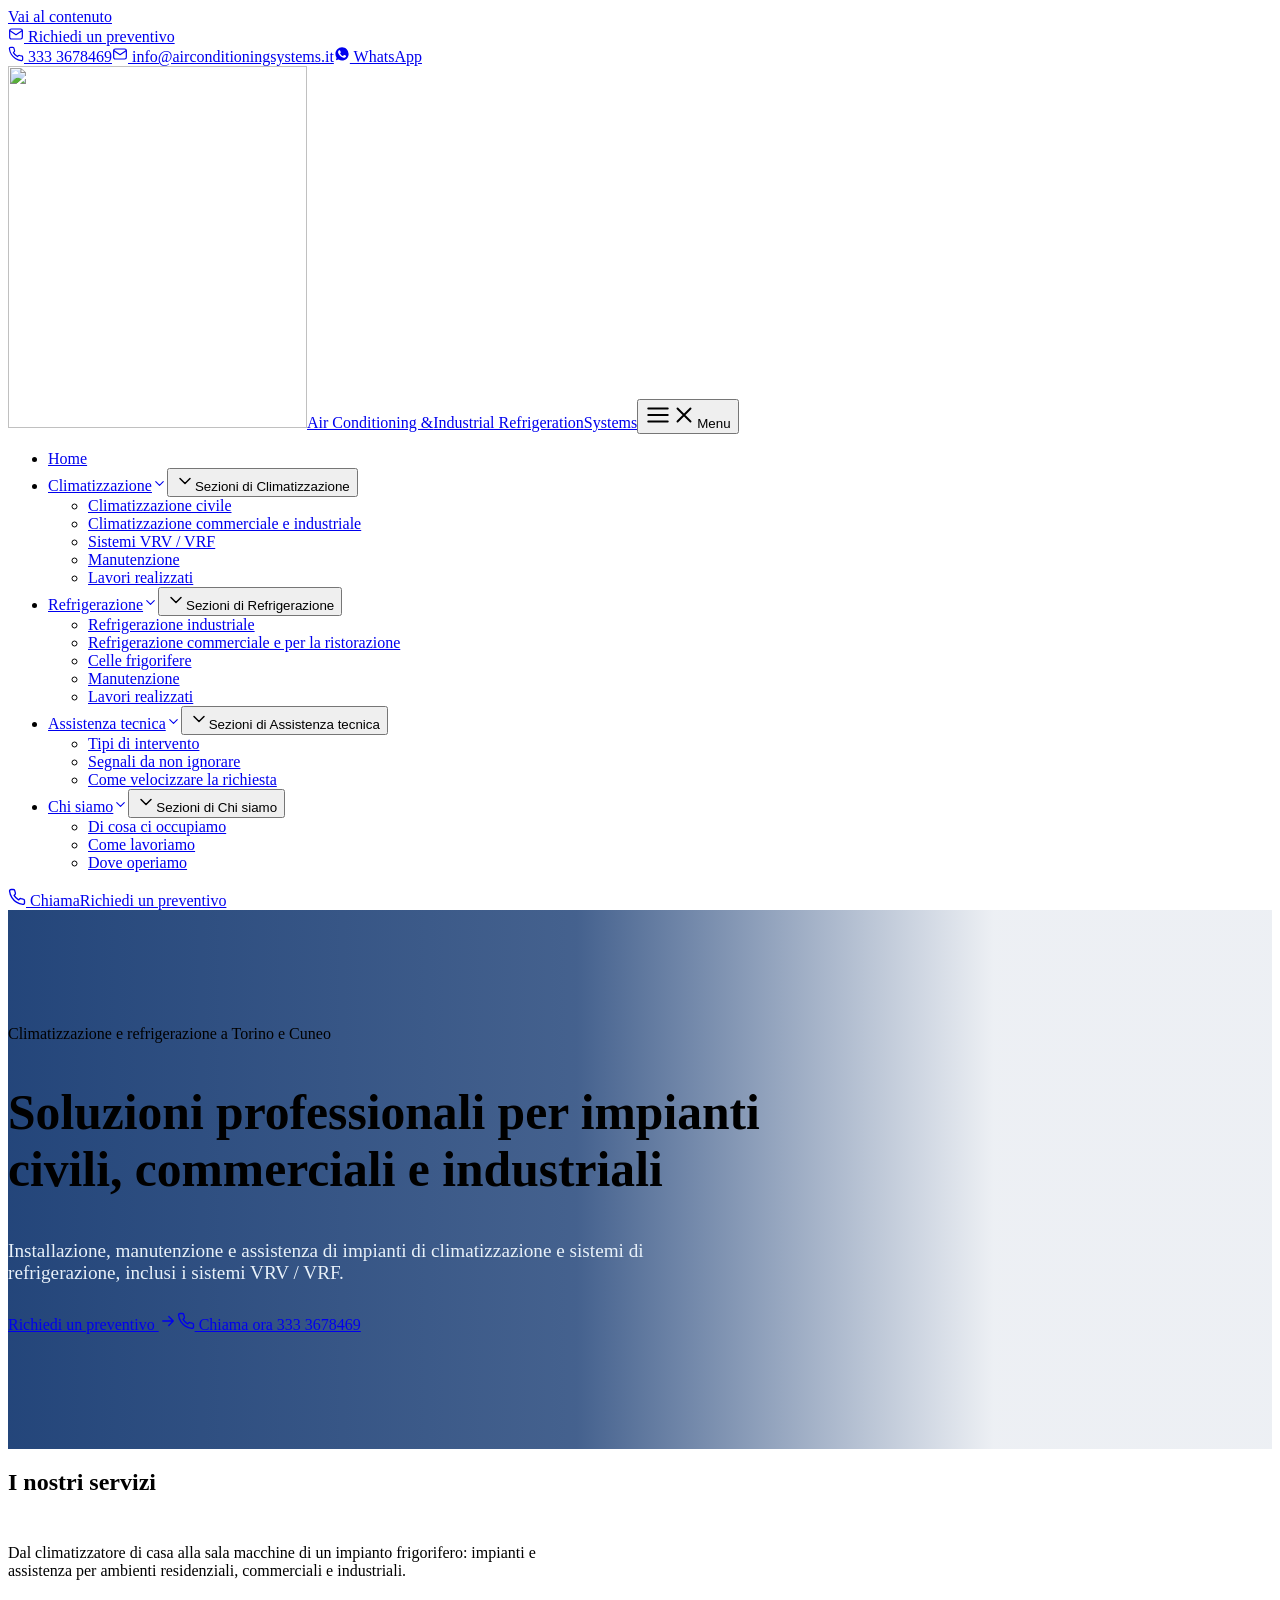
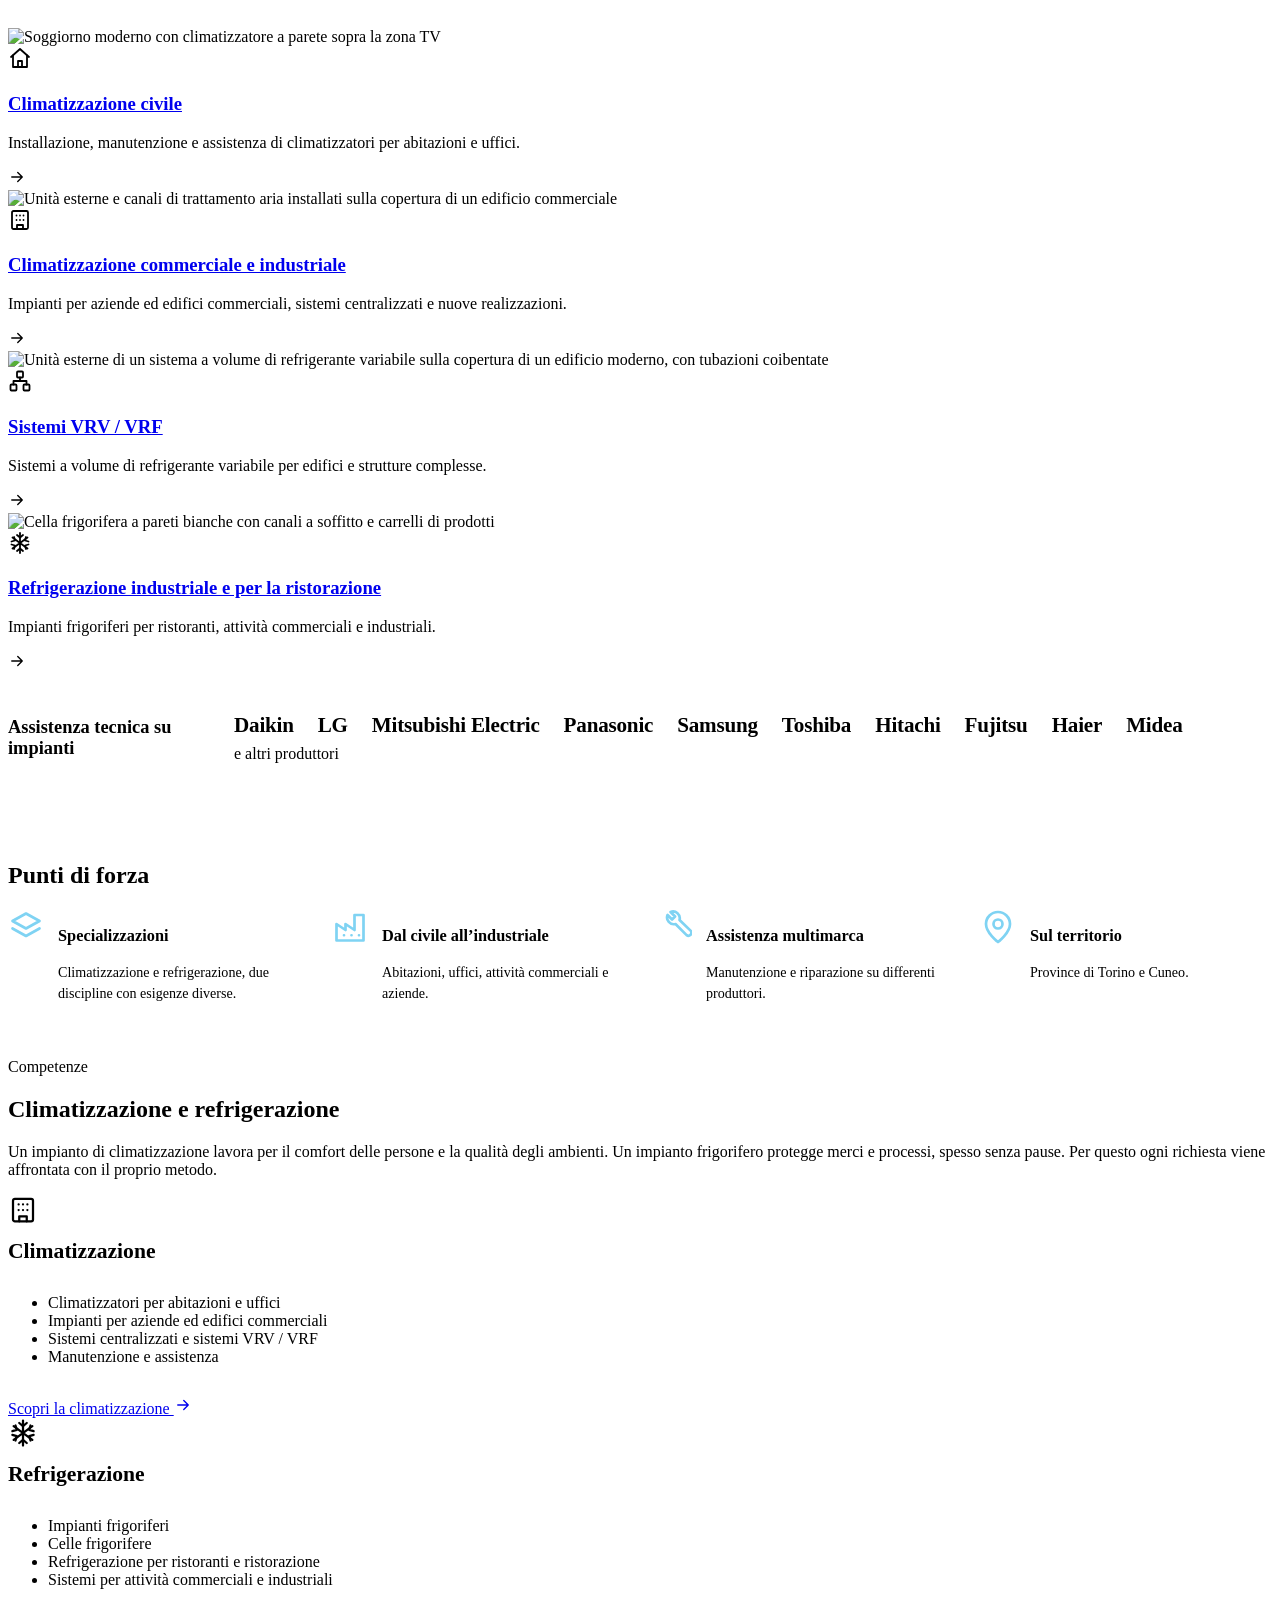
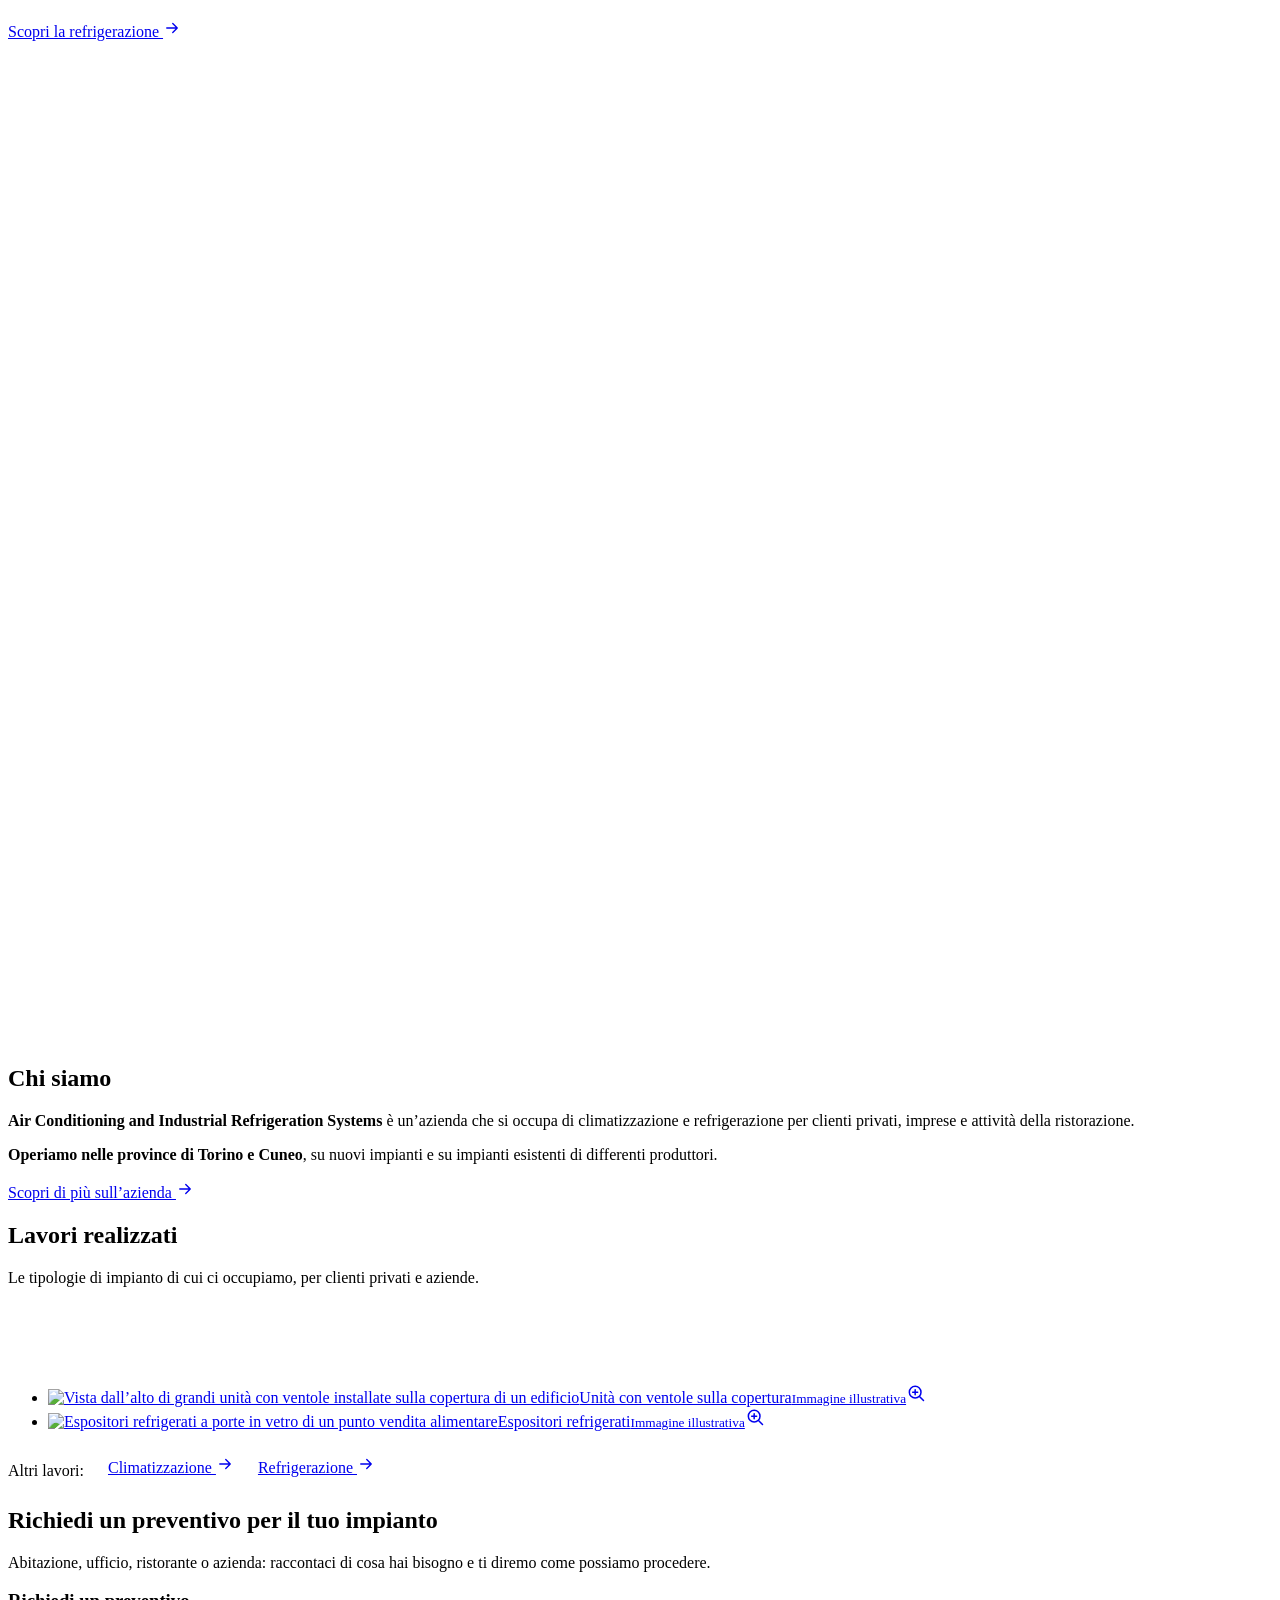
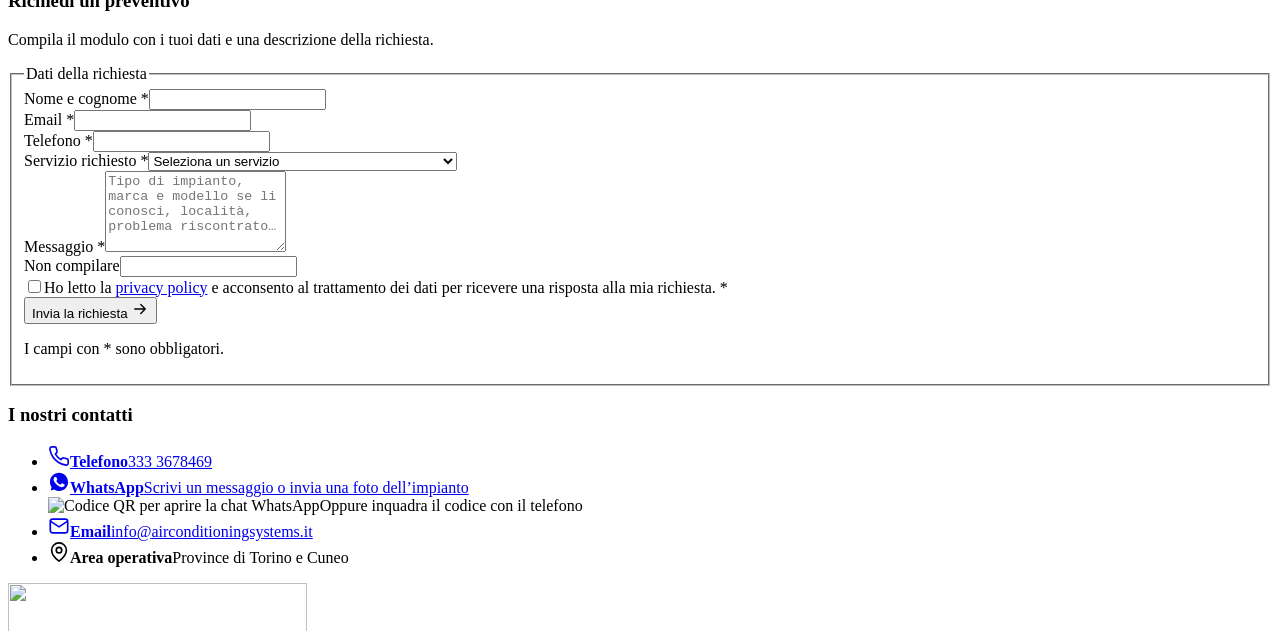
==== commit 2aec8dda: "Aggiorna l'anteprima: senza lavori realizzati in Assistenza tecnica Co-Authored-By: Claude Opus 5.5 " ====
--- a/index.html
+++ b/index.html
@@ -1,9 +1,7 @@
 <!DOCTYPE html><html lang="it"><head><meta charset="utf-8"><meta name="viewport" content="width=device-width, initial-scale=1"><title>Climatizzazione e refrigerazione a Torino e Cuneo | Air Conditioning and Industrial Refrigeration Systems</title><meta name="description" content="Installazione, manutenzione e assistenza di impianti di climatizzazione, sistemi VRV / VRF e impianti frigoriferi per privati e aziende nelle province di Torino e Cuneo."><meta name="robots" content="noindex, nofollow"><link rel="canonical" href="https://dominio-da-definire.example/"><link rel="sitemap" href="/anteprima-air-conditioning/sitemap-index.xml"><link rel="icon" href="/anteprima-air-conditioning/favicon-96.png" sizes="96x96" type="image/png"><link rel="apple-touch-icon" href="/anteprima-air-conditioning/apple-touch-icon.png"><meta name="theme-color" content="#164EA3"><meta property="og:type" content="website"><meta property="og:locale" content="it_IT"><meta property="og:site_name" content="Air Conditioning and Industrial Refrigeration Systems"><meta property="og:title" content="Climatizzazione e refrigerazione a Torino e Cuneo | Air Conditioning and Industrial Refrigeration Systems"><meta property="og:description" content="Installazione, manutenzione e assistenza di impianti di climatizzazione, sistemi VRV / VRF e impianti frigoriferi per privati e aziende nelle province di Torino e Cuneo."><meta property="og:url" content="https://dominio-da-definire.example/"><meta property="og:image" content="https://dominio-da-definire.example/og-image.jpg"><meta property="og:image:width" content="1200"><meta property="og:image:height" content="630"><meta name="twitter:card" content="summary_large_image"><script type="application/ld+json">{"@context":"https://schema.org","@graph":[{"@type":"HVACBusiness","@id":"https://dominio-da-definire.example/#azienda","name":"Air Conditioning and Industrial Refrigeration Systems","url":"https://dominio-da-definire.example/","image":"https://dominio-da-definire.example/og-image.jpg","logo":"https://dominio-da-definire.example/logo.png","telephone":"+393333678469","email":"info@airconditioningsystems.it","vatID":"IT12480160014","address":{"@type":"PostalAddress","addressLocality":"Torino","addressRegion":"TO","addressCountry":"IT"},"areaServed":[{"@type":"AdministrativeArea","name":"Città metropolitana di Torino"},{"@type":"AdministrativeArea","name":"Provincia di Cuneo"}],"knowsAbout":["Climatizzazione civile","Climatizzazione commerciale e industriale","Sistemi VRV e VRF","Refrigerazione industriale","Refrigerazione commerciale e per la ristorazione","Assistenza tecnica multimarca"]}]}</script><style>@media screen{html.anim :is(main .reveal,main .section-head,main .services-head,main .gallery-head,main .title,main h3.block,main .btn-row.block,main .split > *,main .grid > *,main .steps > li,main .gallery__item,main .strengths__list > li,main .brands__inner > *,main .faq,main .table-wrap,main .quote__intro,main .quote__contacts,main .form-card):not(.is-in,.is-done){opacity:0}}</style><script>
       if ('IntersectionObserver' in window && !matchMedia('(prefers-reduced-motion: reduce)').matches) document.documentElement.classList.add('anim');
-    </script><link rel="stylesheet" href="/anteprima-air-conditioning/_astro/Base.BmRZLRrf.css"><style>.card[data-astro-cid-3vpt37q6]{background:var(--white);border:1px solid var(--line);border-radius:var(--radius-lg);box-shadow:var(--shadow);flex-direction:column;transition:box-shadow .2s;display:flex;position:relative;overflow:hidden}.card[data-astro-cid-3vpt37q6]:hover{box-shadow:var(--shadow-hover)}.card__media[data-astro-cid-3vpt37q6] img{aspect-ratio:3/2;object-fit:cover;width:100%}.card__icon[data-astro-cid-3vpt37q6]{background:var(--blue-50);width:52px;height:52px;color:var(--blue-600);box-shadow:0 0 0 4px var(--white);border-radius:12px;place-items:center;margin-top:calc(66.6667% - 27.3333px);display:grid;position:absolute;top:0;left:18px}.card__body[data-astro-cid-3vpt37q6]{flex-direction:column;flex:1;padding:40px 20px 22px;display:flex}h3[data-astro-cid-3vpt37q6] a[data-astro-cid-3vpt37q6]{color:inherit;text-decoration:none}h3[data-astro-cid-3vpt37q6] a[data-astro-cid-3vpt37q6]:after{content:"";position:absolute;inset:0}p[data-astro-cid-3vpt37q6]{color:var(--ink-soft);margin-block:.6rem 0;font-size:.94rem}.card__arrow[data-astro-cid-3vpt37q6]{border:1px solid var(--line);background:var(--white);width:36px;height:36px;color:var(--blue-900);border-radius:50%;place-items:center;margin-top:calc(66.6667% - 19.3333px);transition:background-color .2s,border-color .2s,color .2s;display:grid;position:absolute;top:0;right:18px}.card[data-astro-cid-3vpt37q6]:hover .card__arrow[data-astro-cid-3vpt37q6]{background:var(--blue-600);border-color:var(--blue-600);color:var(--white)}h3[data-astro-cid-3vpt37q6] a[data-astro-cid-3vpt37q6]:focus-visible{outline:none}h3[data-astro-cid-3vpt37q6] a[data-astro-cid-3vpt37q6]:focus-visible:after{outline:3px solid var(--accent);outline-offset:-3px;border-radius:var(--radius-lg)}
-.brands[data-astro-cid-yrxwubdq]{background:var(--grey-50);border-block:1px solid var(--line)}.brands__inner[data-astro-cid-yrxwubdq]{align-items:center;gap:20px;padding-block:28px;display:grid}@media (width>=1000px){.brands__inner[data-astro-cid-yrxwubdq]{grid-template-columns:190px 1fr;gap:36px}}h2[data-astro-cid-yrxwubdq]{letter-spacing:0;font-size:1.15rem;font-weight:600}.brands__list[data-astro-cid-yrxwubdq]{flex-wrap:wrap;align-items:baseline;gap:8px 24px;margin:0;padding:0;list-style:none;display:flex}.brands__list[data-astro-cid-yrxwubdq] li[data-astro-cid-yrxwubdq]{letter-spacing:-.01em;color:var(--blue-900);font-size:clamp(1.1rem,1rem + .4vw,1.35rem);font-weight:700;line-height:1.1}.brands__list[data-astro-cid-yrxwubdq] .brands__other[data-astro-cid-yrxwubdq]{letter-spacing:0;color:var(--ink-soft);font-size:1rem;font-weight:500}.chi-siamo-foto[data-astro-cid-lcdefpme] img{object-position:85% 50%}.hero[data-astro-cid-lcdefpme]{isolation:isolate;color:var(--white);background:var(--blue-900);position:relative;overflow:hidden}.hero[data-astro-cid-lcdefpme] picture{display:contents}.hero[data-astro-cid-lcdefpme] .hero__img{z-index:-2;object-fit:cover;object-position:70% 14%;width:100%;height:100%;position:absolute;inset:0}.hero[data-astro-cid-lcdefpme]:after{content:"";z-index:-1;background:linear-gradient(90deg,#163a72f0 0%,#163a72cc 45%,#163a7214 78%);position:absolute;inset:0}@media (width<=899px){.hero[data-astro-cid-lcdefpme]:after{background:linear-gradient(#163a72b8,#163a72e0)}}.hero__inner[data-astro-cid-lcdefpme]{padding-block:clamp(56px,9vw,116px)}.hero[data-astro-cid-lcdefpme] h1[data-astro-cid-lcdefpme]{color:var(--white);max-width:17em;font-size:clamp(2rem,1.3rem + 2.7vw,3.1rem)}.hero__eyebrow[data-astro-cid-lcdefpme]{color:var(--white)}.hero__lead[data-astro-cid-lcdefpme]{color:#e8f1f9;max-width:34em;margin-block:1.1rem 1.8rem;font-size:clamp(1.03rem,1rem + .25vw,1.2rem)}.ruled[data-astro-cid-lcdefpme]{align-items:center;gap:18px;display:flex}.ruled[data-astro-cid-lcdefpme]:after{content:"";background:var(--blue-600);border-radius:2px;flex:none;width:56px;height:3px}.services-head[data-astro-cid-lcdefpme]{gap:12px;margin-bottom:clamp(20px,3vw,32px);display:grid}.services-head[data-astro-cid-lcdefpme] p[data-astro-cid-lcdefpme]{color:var(--ink-soft);max-width:72ch}.strengths[data-astro-cid-lcdefpme]{background:var(--blue-900);color:var(--white);padding-block:clamp(28px,4vw,40px)}.strengths__list[data-astro-cid-lcdefpme]{grid-template-columns:repeat(auto-fit,minmax(min(100%,240px),1fr));gap:24px 32px;margin:0;padding:0;list-style:none;display:grid}.strengths__list[data-astro-cid-lcdefpme] li[data-astro-cid-lcdefpme]{gap:14px;display:flex}.strengths__list[data-astro-cid-lcdefpme] svg{color:#7fd3f3;flex:none}.strengths[data-astro-cid-lcdefpme] h3[data-astro-cid-lcdefpme]{color:var(--white);font-size:1.02rem}.strengths[data-astro-cid-lcdefpme] p[data-astro-cid-lcdefpme]{color:var(--on-dark-soft);margin-top:4px;font-size:.88rem;line-height:1.5}.discipline[data-astro-cid-lcdefpme]{justify-items:start;gap:14px;display:grid}.discipline[data-astro-cid-lcdefpme]>svg{color:var(--blue-600)}.discipline[data-astro-cid-lcdefpme] h3[data-astro-cid-lcdefpme]{margin:0;font-size:1.35rem;font-weight:700}.gallery-head[data-astro-cid-lcdefpme]{flex-wrap:wrap;justify-content:space-between;align-items:flex-end;gap:12px 24px;margin-bottom:clamp(20px,3vw,32px);display:flex}.gallery-head[data-astro-cid-lcdefpme] p[data-astro-cid-lcdefpme]{color:var(--ink-soft);margin-top:.5rem}.gallery-links[data-astro-cid-lcdefpme]{color:var(--ink-soft);flex-wrap:wrap;align-items:center;gap:8px 24px;margin-top:24px;display:flex}.gallery-links[data-astro-cid-lcdefpme] .link-arrow[data-astro-cid-lcdefpme]{min-height:32px}
-.gallery[data-astro-cid-iys7w2kj]{grid-template-columns:repeat(auto-fit,minmax(min(100%,260px),1fr));gap:clamp(12px,1.6vw,20px);margin:0;padding:0;list-style:none;display:grid}.gallery__link[data-astro-cid-iys7w2kj]{border-radius:var(--radius-lg);color:var(--white);background:var(--blue-900);text-decoration:none;display:block;position:relative;overflow:hidden}.gallery__link[data-astro-cid-iys7w2kj] img{aspect-ratio:4/3;object-fit:cover;width:100%;transition:transform .35s}.gallery__link[data-astro-cid-iys7w2kj]:hover img{transform:scale(1.04)}.gallery__caption[data-astro-cid-iys7w2kj]{background:linear-gradient(#0000,#163a72eb);padding:36px 14px 12px;font-size:.92rem;font-weight:600;line-height:1.3;position:absolute;inset:auto 0 0}.gallery__caption[data-astro-cid-iys7w2kj] small[data-astro-cid-iys7w2kj]{color:#dbe9f6;margin-top:2px;font-size:.74rem;font-weight:400;display:block}.gallery__zoom[data-astro-cid-iys7w2kj]{opacity:0;background:#163a72b8;border-radius:50%;place-items:center;width:36px;height:36px;transition:opacity .2s;display:grid;position:absolute;top:10px;right:10px}.gallery__link[data-astro-cid-iys7w2kj]:hover .gallery__zoom[data-astro-cid-iys7w2kj],.gallery__link[data-astro-cid-iys7w2kj]:focus-visible .gallery__zoom[data-astro-cid-iys7w2kj]{opacity:1}.lightbox[data-astro-cid-iys7w2kj]{border-radius:var(--radius-lg);background:var(--blue-950);width:min(1100px,94vw);color:var(--white);border:0;padding:0;overflow:visible}.lightbox[data-astro-cid-iys7w2kj]::backdrop{background:#041426db}.lightbox[data-astro-cid-iys7w2kj][open]{animation:.28s cubic-bezier(.16,1,.3,1) lightbox-in}.lightbox[data-astro-cid-iys7w2kj][open]::backdrop{animation:.28s ease-out lightbox-fondo}@keyframes lightbox-in{0%{opacity:0;transform:scale(.96)}}@keyframes lightbox-fondo{0%{opacity:0}}.lightbox[data-astro-cid-iys7w2kj] figure[data-astro-cid-iys7w2kj]{margin:0}.lightbox[data-astro-cid-iys7w2kj] img[data-astro-cid-iys7w2kj]{object-fit:contain;border-radius:var(--radius-lg) var(--radius-lg) 0 0;width:100%;max-height:80vh}.lightbox[data-astro-cid-iys7w2kj] figcaption[data-astro-cid-iys7w2kj]{padding:12px 16px;font-size:.92rem}.lightbox__close[data-astro-cid-iys7w2kj]{width:44px;height:44px;color:var(--white);cursor:pointer;background:#163a72d9;border:0;border-radius:50%;place-items:center;display:grid;position:absolute;top:10px;right:10px}
-</style></head><body><a class="skip-link" href="#contenuto">Vai al contenuto</a><div class="topbar" data-astro-cid-nen7h5rs><div class="container topbar__inner" data-astro-cid-nen7h5rs><a class="topbar__area" href="#preventivo" data-astro-cid-nen7h5rs><svg data-icon="mail" width="16" height="16" viewBox="0 0 24 24" fill="none" stroke="currentColor" stroke-width="1.8" stroke-linecap="round" stroke-linejoin="round" aria-hidden="true"><rect x="2.5" y="4.5" width="19" height="15" rx="2.5"/><path d="m3 7 9 6 9-6"/></svg> Richiedi un preventivo</a><div class="topbar__links" data-astro-cid-nen7h5rs><a href="tel:+393333678469" data-astro-cid-nen7h5rs><svg data-icon="phone" width="16" height="16" viewBox="0 0 24 24" fill="none" stroke="currentColor" stroke-width="1.8" stroke-linecap="round" stroke-linejoin="round" aria-hidden="true"><path d="M22 16.9v3a2 2 0 0 1-2.2 2 19.8 19.8 0 0 1-8.6-3.1 19.5 19.5 0 0 1-6-6A19.8 19.8 0 0 1 2.1 4.2 2 2 0 0 1 4.1 2h3a2 2 0 0 1 2 1.7c.1 1 .4 1.9.7 2.8a2 2 0 0 1-.5 2.1L8.1 9.9a16 16 0 0 0 6 6l1.3-1.3a2 2 0 0 1 2.1-.4c.9.3 1.8.5 2.8.7a2 2 0 0 1 1.7 2z"/></svg> 333 3678469</a><a class="topbar__email" href="mailto:info@airconditioningsystems.it" data-astro-cid-nen7h5rs><svg data-icon="mail" width="16" height="16" viewBox="0 0 24 24" fill="none" stroke="currentColor" stroke-width="1.8" stroke-linecap="round" stroke-linejoin="round" aria-hidden="true"><rect x="2.5" y="4.5" width="19" height="15" rx="2.5"/><path d="m3 7 9 6 9-6"/></svg> info@airconditioningsystems.it</a><a href="https://wa.me/393333678469?text=Buongiorno%2C%20vorrei%20informazioni%20per%20un%20impianto%20di%20climatizzazione%20o%20refrigerazione." target="_blank" rel="noopener" data-astro-cid-nen7h5rs><svg data-icon="whatsapp" width="16" height="16" viewBox="0 0 24 24" fill="currentColor" aria-hidden="true"><path d="M17.5 14.400c-.3-.15-1.750-.860-2-.960-.270-.100-.470-.150-.670.150-.2.300-.770.960-.940 1.160-.170.200-.350.220-.650.070-.300-.150-1.250-.460-2.380-1.470-.880-.780-1.470-1.750-1.640-2.050-.170-.300-.020-.460.130-.610.130-.130.300-.350.450-.520.150-.170.200-.300.300-.500.100-.200.050-.370-.020-.520-.080-.150-.670-1.620-.920-2.220-.240-.580-.490-.500-.670-.510h-.570c-.200 0-.520.070-.790.370-.270.300-1.040 1.020-1.040 2.480s1.070 2.880 1.210 3.070c.150.200 2.100 3.200 5.080 4.490.710.310 1.260.490 1.690.630.710.230 1.360.190 1.870.120.570-.090 1.750-.720 2-1.410.250-.690.250-1.290.170-1.410-.070-.120-.270-.200-.570-.350zM12.040 21.800h-.010a9.870 9.870 0 0 1-5.030-1.380l-.360-.210-3.740.980 1-3.650-.240-.370a9.860 9.860 0 0 1-1.510-5.260C2.150 6.470 6.580 2.040 12.050 2.040c2.650 0 5.140 1.030 7 2.900a9.830 9.830 0 0 1 2.900 7c0 5.450-4.440 9.860-9.910 9.860z"></path></svg> WhatsApp</a></div></div></div><header class="header" data-header data-astro-cid-nen7h5rs><div class="container header__inner" data-astro-cid-nen7h5rs><a class="header__logo" href="/anteprima-air-conditioning/" data-astro-cid-nen7h5rs><span class="brand" data-astro-cid-f7espo7c><img class="brand__mark" src="/anteprima-air-conditioning/_astro/simbolo.CMCQN3jo.svg" width="299" height="362" alt="" loading="eager" decoding="async" data-astro-cid-f7espo7c><span class="brand__bar" aria-hidden="true" data-astro-cid-f7espo7c></span><span class="brand__name" data-astro-cid-f7espo7c><span class="brand__line" data-astro-cid-f7espo7c>Air Conditioning &amp;</span><span class="brand__line brand__line--accent" data-astro-cid-f7espo7c>Industrial Refrigeration</span><span class="brand__line" data-astro-cid-f7espo7c>Systems</span></span></span></a><button class="menu-toggle" type="button" aria-expanded="false" aria-controls="main-menu" data-menu-toggle data-astro-cid-nen7h5rs><span class="menu-toggle__open" data-astro-cid-nen7h5rs><svg data-icon="menu" width="26" height="26" viewBox="0 0 24 24" fill="none" stroke="currentColor" stroke-width="1.8" stroke-linecap="round" stroke-linejoin="round" aria-hidden="true"><path d="M3 6h18M3 12h18M3 18h18"/></svg></span><span class="menu-toggle__close" data-astro-cid-nen7h5rs><svg data-icon="close" width="26" height="26" viewBox="0 0 24 24" fill="none" stroke="currentColor" stroke-width="1.8" stroke-linecap="round" stroke-linejoin="round" aria-hidden="true"><path d="M6 6l12 12M18 6 6 18"/></svg></span><span class="visually-hidden" data-astro-cid-nen7h5rs>Menu</span></button><nav class="nav" id="main-menu" aria-label="Menu principale" data-menu data-astro-cid-nen7h5rs><ul class="nav__list" data-astro-cid-nen7h5rs><li class="nav__item" data-astro-cid-nen7h5rs><div class="nav__row" data-astro-cid-nen7h5rs><a class="nav__link is-active" href="/anteprima-air-conditioning/" aria-current="page" data-astro-cid-nen7h5rs>Home</a></div></li><li class="nav__item has-children" data-astro-cid-nen7h5rs><div class="nav__row" data-astro-cid-nen7h5rs><a class="nav__link" href="/anteprima-air-conditioning/climatizzazione/" data-astro-cid-nen7h5rs>Climatizzazione<svg data-icon="chevron" class="nav__chevron" width="15" height="15" viewBox="0 0 24 24" fill="none" stroke="currentColor" stroke-width="1.8" stroke-linecap="round" stroke-linejoin="round" aria-hidden="true"><path d="m6 9 6 6 6-6"/></svg></a><button class="nav__expand" type="button" aria-expanded="false" aria-controls="sezioni-1" data-menu-expand data-astro-cid-nen7h5rs><svg data-icon="chevron" width="20" height="20" viewBox="0 0 24 24" fill="none" stroke="currentColor" stroke-width="1.8" stroke-linecap="round" stroke-linejoin="round" aria-hidden="true"><path d="m6 9 6 6 6-6"/></svg><span class="visually-hidden" data-astro-cid-nen7h5rs>Sezioni di Climatizzazione</span></button></div><ul class="nav__sub" id="sezioni-1" data-astro-cid-nen7h5rs><li data-astro-cid-nen7h5rs><a href="/anteprima-air-conditioning/climatizzazione/#civile" data-astro-cid-nen7h5rs>Climatizzazione civile</a></li><li data-astro-cid-nen7h5rs><a href="/anteprima-air-conditioning/climatizzazione/#commerciale-industriale" data-astro-cid-nen7h5rs>Climatizzazione commerciale e industriale</a></li><li data-astro-cid-nen7h5rs><a href="/anteprima-air-conditioning/climatizzazione/#vrv-vrf" data-astro-cid-nen7h5rs>Sistemi VRV / VRF</a></li><li data-astro-cid-nen7h5rs><a href="/anteprima-air-conditioning/climatizzazione/#manutenzione" data-astro-cid-nen7h5rs>Manutenzione</a></li><li data-astro-cid-nen7h5rs><a href="/anteprima-air-conditioning/climatizzazione/#lavori" data-astro-cid-nen7h5rs>Lavori realizzati</a></li></ul></li><li class="nav__item has-children" data-astro-cid-nen7h5rs><div class="nav__row" data-astro-cid-nen7h5rs><a class="nav__link" href="/anteprima-air-conditioning/refrigerazione/" data-astro-cid-nen7h5rs>Refrigerazione<svg data-icon="chevron" class="nav__chevron" width="15" height="15" viewBox="0 0 24 24" fill="none" stroke="currentColor" stroke-width="1.8" stroke-linecap="round" stroke-linejoin="round" aria-hidden="true"><path d="m6 9 6 6 6-6"/></svg></a><button class="nav__expand" type="button" aria-expanded="false" aria-controls="sezioni-2" data-menu-expand data-astro-cid-nen7h5rs><svg data-icon="chevron" width="20" height="20" viewBox="0 0 24 24" fill="none" stroke="currentColor" stroke-width="1.8" stroke-linecap="round" stroke-linejoin="round" aria-hidden="true"><path d="m6 9 6 6 6-6"/></svg><span class="visually-hidden" data-astro-cid-nen7h5rs>Sezioni di Refrigerazione</span></button></div><ul class="nav__sub" id="sezioni-2" data-astro-cid-nen7h5rs><li data-astro-cid-nen7h5rs><a href="/anteprima-air-conditioning/refrigerazione/#industriale" data-astro-cid-nen7h5rs>Refrigerazione industriale</a></li><li data-astro-cid-nen7h5rs><a href="/anteprima-air-conditioning/refrigerazione/#commerciale-ristorazione" data-astro-cid-nen7h5rs>Refrigerazione commerciale e per la ristorazione</a></li><li data-astro-cid-nen7h5rs><a href="/anteprima-air-conditioning/refrigerazione/#celle-frigorifere" data-astro-cid-nen7h5rs>Celle frigorifere</a></li><li data-astro-cid-nen7h5rs><a href="/anteprima-air-conditioning/refrigerazione/#manutenzione" data-astro-cid-nen7h5rs>Manutenzione</a></li><li data-astro-cid-nen7h5rs><a href="/anteprima-air-conditioning/refrigerazione/#lavori" data-astro-cid-nen7h5rs>Lavori realizzati</a></li></ul></li><li class="nav__item has-children" data-astro-cid-nen7h5rs><div class="nav__row" data-astro-cid-nen7h5rs><a class="nav__link" href="/anteprima-air-conditioning/assistenza-tecnica/" data-astro-cid-nen7h5rs>Assistenza tecnica<svg data-icon="chevron" class="nav__chevron" width="15" height="15" viewBox="0 0 24 24" fill="none" stroke="currentColor" stroke-width="1.8" stroke-linecap="round" stroke-linejoin="round" aria-hidden="true"><path d="m6 9 6 6 6-6"/></svg></a><button class="nav__expand" type="button" aria-expanded="false" aria-controls="sezioni-3" data-menu-expand data-astro-cid-nen7h5rs><svg data-icon="chevron" width="20" height="20" viewBox="0 0 24 24" fill="none" stroke="currentColor" stroke-width="1.8" stroke-linecap="round" stroke-linejoin="round" aria-hidden="true"><path d="m6 9 6 6 6-6"/></svg><span class="visually-hidden" data-astro-cid-nen7h5rs>Sezioni di Assistenza tecnica</span></button></div><ul class="nav__sub" id="sezioni-3" data-astro-cid-nen7h5rs><li data-astro-cid-nen7h5rs><a href="/anteprima-air-conditioning/assistenza-tecnica/#interventi" data-astro-cid-nen7h5rs>Tipi di intervento</a></li><li data-astro-cid-nen7h5rs><a href="/anteprima-air-conditioning/assistenza-tecnica/#segnali" data-astro-cid-nen7h5rs>Segnali da non ignorare</a></li><li data-astro-cid-nen7h5rs><a href="/anteprima-air-conditioning/assistenza-tecnica/#richiesta" data-astro-cid-nen7h5rs>Come velocizzare la richiesta</a></li><li data-astro-cid-nen7h5rs><a href="/anteprima-air-conditioning/assistenza-tecnica/#lavori" data-astro-cid-nen7h5rs>Lavori realizzati</a></li></ul></li><li class="nav__item has-children" data-astro-cid-nen7h5rs><div class="nav__row" data-astro-cid-nen7h5rs><a class="nav__link" href="/anteprima-air-conditioning/chi-siamo/" data-astro-cid-nen7h5rs>Chi siamo<svg data-icon="chevron" class="nav__chevron" width="15" height="15" viewBox="0 0 24 24" fill="none" stroke="currentColor" stroke-width="1.8" stroke-linecap="round" stroke-linejoin="round" aria-hidden="true"><path d="m6 9 6 6 6-6"/></svg></a><button class="nav__expand" type="button" aria-expanded="false" aria-controls="sezioni-4" data-menu-expand data-astro-cid-nen7h5rs><svg data-icon="chevron" width="20" height="20" viewBox="0 0 24 24" fill="none" stroke="currentColor" stroke-width="1.8" stroke-linecap="round" stroke-linejoin="round" aria-hidden="true"><path d="m6 9 6 6 6-6"/></svg><span class="visually-hidden" data-astro-cid-nen7h5rs>Sezioni di Chi siamo</span></button></div><ul class="nav__sub" id="sezioni-4" data-astro-cid-nen7h5rs><li data-astro-cid-nen7h5rs><a href="/anteprima-air-conditioning/chi-siamo/#attivita" data-astro-cid-nen7h5rs>Di cosa ci occupiamo</a></li><li data-astro-cid-nen7h5rs><a href="/anteprima-air-conditioning/chi-siamo/#come-lavoriamo" data-astro-cid-nen7h5rs>Come lavoriamo</a></li><li data-astro-cid-nen7h5rs><a href="/anteprima-air-conditioning/chi-siamo/#dove-operiamo" data-astro-cid-nen7h5rs>Dove operiamo</a></li></ul></li></ul><div class="nav__cta" data-astro-cid-nen7h5rs><a class="btn btn--primary" href="tel:+393333678469" data-astro-cid-nen7h5rs><svg data-icon="phone" width="18" height="18" viewBox="0 0 24 24" fill="none" stroke="currentColor" stroke-width="1.8" stroke-linecap="round" stroke-linejoin="round" aria-hidden="true"><path d="M22 16.9v3a2 2 0 0 1-2.2 2 19.8 19.8 0 0 1-8.6-3.1 19.5 19.5 0 0 1-6-6A19.8 19.8 0 0 1 2.1 4.2 2 2 0 0 1 4.1 2h3a2 2 0 0 1 2 1.7c.1 1 .4 1.9.7 2.8a2 2 0 0 1-.5 2.1L8.1 9.9a16 16 0 0 0 6 6l1.3-1.3a2 2 0 0 1 2.1-.4c.9.3 1.8.5 2.8.7a2 2 0 0 1 1.7 2z"/></svg> Chiama</a><a class="btn btn--ghost nav__quote" href="#preventivo" data-astro-cid-nen7h5rs>Richiedi un preventivo</a></div></nav></div></header><script type="module">var e=document.querySelector(`[data-menu-toggle]`),t=document.querySelector(`[data-header]`);if(e&&t){let n=t.querySelector(`[data-menu]`),r=[...t.querySelectorAll(`[data-menu-expand]`)],i=(e,t)=>{e.setAttribute(`aria-expanded`,String(t)),e.closest(`.nav__item`)?.classList.toggle(`is-expanded`,t)};r.forEach(e=>e.addEventListener(`click`,()=>{let t=e.getAttribute(`aria-expanded`)!==`true`;r.forEach(n=>i(n,n===e&&t))}));let a=a=>{a&&(n.style.setProperty(`--menu-altezza`,`${window.innerHeight-t.getBoundingClientRect().bottom}px`),r.forEach(e=>i(e,!!e.closest(`.nav__item`)?.querySelector(`.nav__link.is-active`)))),t.classList.toggle(`is-open`,a),e.setAttribute(`aria-expanded`,String(a)),document.documentElement.classList.toggle(`menu-open`,a)};e.addEventListener(`click`,()=>a(!t.classList.contains(`is-open`))),document.addEventListener(`keydown`,n=>{n.key===`Escape`&&t.classList.contains(`is-open`)&&(a(!1),e.focus())}),t.querySelectorAll(`[data-menu] a`).forEach(e=>e.addEventListener(`click`,()=>a(!1))),matchMedia(`(min-width: 1024px)`).addEventListener(`change`,()=>a(!1));let o=document.querySelector(`.topbar`);o&&new IntersectionObserver(([e])=>t.classList.toggle(`is-scrolled`,!e.isIntersecting)).observe(o)}</script><main id="contenuto" tabindex="-1"><section class="hero" data-astro-cid-lcdefpme><picture><source srcset="/anteprima-air-conditioning/_astro/tecnico-logo.CkI3PObO_ZiS6eW.avif 800w, /anteprima-air-conditioning/_astro/tecnico-logo.CkI3PObO_ZF6TYo.avif 1280w, /anteprima-air-conditioning/_astro/tecnico-logo.CkI3PObO_pF6UL.avif 1536w" type="image/avif" sizes="100vw"><source srcset="/anteprima-air-conditioning/_astro/tecnico-logo.CkI3PObO_TDy9f.webp 800w, /anteprima-air-conditioning/_astro/tecnico-logo.CkI3PObO_1B5Aza.webp 1280w, /anteprima-air-conditioning/_astro/tecnico-logo.CkI3PObO_Z1JQX2.webp 1536w" type="image/webp" sizes="100vw"><img src="/anteprima-air-conditioning/_astro/tecnico-logo.CkI3PObO_2uKWUo.jpg" srcset="/anteprima-air-conditioning/_astro/tecnico-logo.CkI3PObO_Z26uDTh.jpg 800w, /anteprima-air-conditioning/_astro/tecnico-logo.CkI3PObO_Zr0qth.jpg 1280w, /anteprima-air-conditioning/_astro/tecnico-logo.CkI3PObO_2uKWUo.jpg 1536w" alt="Tecnico con giacca blu e logo dell’azienda che controlla un’unità esterna con i manometri del gas refrigerante" sizes="100vw" loading="eager" decoding="sync" fetchpriority="high" width="1536" height="1024" class="hero__img"></picture><div class="container hero__inner" data-astro-cid-lcdefpme><span class="eyebrow hero__eyebrow" data-astro-cid-lcdefpme>Climatizzazione e refrigerazione a Torino e Cuneo</span><h1 data-astro-cid-lcdefpme>Soluzioni professionali per impianti civili, commerciali e industriali</h1><p class="hero__lead" data-astro-cid-lcdefpme>Installazione, manutenzione e assistenza di impianti di climatizzazione e sistemi di refrigerazione, inclusi i sistemi VRV&nbsp;/&nbsp;VRF.</p><div class="btn-row" data-astro-cid-lcdefpme><a class="btn btn--white" href="#preventivo" data-astro-cid-lcdefpme>Richiedi un preventivo <svg data-icon="arrow" width="18" height="18" viewBox="0 0 24 24" fill="none" stroke="currentColor" stroke-width="1.8" stroke-linecap="round" stroke-linejoin="round" aria-hidden="true"><path d="M5 12h14M13 6l6 6-6 6"/></svg></a><a class="btn btn--outline-light" href="tel:+393333678469" data-astro-cid-lcdefpme><svg data-icon="phone" width="18" height="18" viewBox="0 0 24 24" fill="none" stroke="currentColor" stroke-width="1.8" stroke-linecap="round" stroke-linejoin="round" aria-hidden="true"><path d="M22 16.9v3a2 2 0 0 1-2.2 2 19.8 19.8 0 0 1-8.6-3.1 19.5 19.5 0 0 1-6-6A19.8 19.8 0 0 1 2.1 4.2 2 2 0 0 1 4.1 2h3a2 2 0 0 1 2 1.7c.1 1 .4 1.9.7 2.8a2 2 0 0 1-.5 2.1L8.1 9.9a16 16 0 0 0 6 6l1.3-1.3a2 2 0 0 1 2.1-.4c.9.3 1.8.5 2.8.7a2 2 0 0 1 1.7 2z"/></svg> Chiama ora 333 3678469</a></div></div></section><section class="section" data-astro-cid-lcdefpme><div class="container" data-astro-cid-lcdefpme><header class="services-head" data-astro-cid-lcdefpme><h2 class="ruled" data-astro-cid-lcdefpme>I nostri servizi</h2><p data-astro-cid-lcdefpme>Dal climatizzatore di casa alla sala macchine di un impianto frigorifero: impianti e assistenza per ambienti residenziali, commerciali e industriali.</p></header><div class="grid grid--4" data-astro-cid-lcdefpme><article class="card" data-astro-cid-3vpt37q6><div class="card__media" data-astro-cid-3vpt37q6><picture><source srcset="/anteprima-air-conditioning/_astro/soggiorno-split.BwIRNowb_Z1xz7sE.avif 400w, /anteprima-air-conditioning/_astro/soggiorno-split.BwIRNowb_IiJOv.avif 640w, /anteprima-air-conditioning/_astro/soggiorno-split.BwIRNowb_jfWUT.avif 800w" type="image/avif" sizes="(min-width: 1100px) 300px, (min-width: 640px) 45vw, 92vw"><source srcset="/anteprima-air-conditioning/_astro/soggiorno-split.BwIRNowb_Zeb7QK.webp 400w, /anteprima-air-conditioning/_astro/soggiorno-split.BwIRNowb_22GJqp.webp 640w, /anteprima-air-conditioning/_astro/soggiorno-split.BwIRNowb_1CDWwN.webp 800w" type="image/webp" sizes="(min-width: 1100px) 300px, (min-width: 640px) 45vw, 92vw"><img src="/anteprima-air-conditioning/_astro/soggiorno-split.BwIRNowb_WdJxQ.jpg" srcset="/anteprima-air-conditioning/_astro/soggiorno-split.BwIRNowb_210yvr.jpg 400w, /anteprima-air-conditioning/_astro/soggiorno-split.BwIRNowb_ZMiH0k.jpg 640w, /anteprima-air-conditioning/_astro/soggiorno-split.BwIRNowb_Z1cltSV.jpg 800w" alt="Soggiorno moderno con climatizzatore a parete sopra la zona TV" sizes="(min-width: 1100px) 300px, (min-width: 640px) 45vw, 92vw" loading="lazy" decoding="async" width="1600" height="1067"></picture></div><span class="card__icon" data-astro-cid-3vpt37q6><svg data-icon="home" width="24" height="24" viewBox="0 0 24 24" fill="none" stroke="currentColor" stroke-width="1.8" stroke-linecap="round" stroke-linejoin="round" aria-hidden="true"><path d="m3 11 9-8 9 8"/><path d="M5 9.5V21h14V9.5"/><path d="M10 21v-6h4v6"/></svg></span><div class="card__body" data-astro-cid-3vpt37q6><h3 data-astro-cid-3vpt37q6><a href="/anteprima-air-conditioning/climatizzazione/#civile" data-astro-cid-3vpt37q6>Climatizzazione civile</a></h3><p data-astro-cid-3vpt37q6>Installazione, manutenzione e assistenza di climatizzatori per abitazioni e uffici.</p><span class="card__arrow" data-astro-cid-3vpt37q6><svg data-icon="arrow" width="18" height="18" viewBox="0 0 24 24" fill="none" stroke="currentColor" stroke-width="1.8" stroke-linecap="round" stroke-linejoin="round" aria-hidden="true"><path d="M5 12h14M13 6l6 6-6 6"/></svg></span></div></article><article class="card" data-astro-cid-3vpt37q6><div class="card__media" data-astro-cid-3vpt37q6><picture><source srcset="/anteprima-air-conditioning/_astro/impianto-commerciale.BPvMW9vQ_165KYJ.avif 400w, /anteprima-air-conditioning/_astro/impianto-commerciale.BPvMW9vQ_1FYoew.avif 640w, /anteprima-air-conditioning/_astro/impianto-commerciale.BPvMW9vQ_ZyExPt.avif 800w" type="image/avif" sizes="(min-width: 1100px) 300px, (min-width: 640px) 45vw, 92vw"><source srcset="/anteprima-air-conditioning/_astro/impianto-commerciale.BPvMW9vQ_1sRbmq.webp 400w, /anteprima-air-conditioning/_astro/impianto-commerciale.BPvMW9vQ_23KNBd.webp 640w, /anteprima-air-conditioning/_astro/impianto-commerciale.BPvMW9vQ_ZbS8sM.webp 800w" type="image/webp" sizes="(min-width: 1100px) 300px, (min-width: 640px) 45vw, 92vw"><img src="/anteprima-air-conditioning/_astro/impianto-commerciale.BPvMW9vQ_hk7Mu.jpg" srcset="/anteprima-air-conditioning/_astro/impianto-commerciale.BPvMW9vQ_ZU9xdX.jpg 400w, /anteprima-air-conditioning/_astro/impianto-commerciale.BPvMW9vQ_ZkfTYb.jpg 640w, /anteprima-air-conditioning/_astro/impianto-commerciale.BPvMW9vQ_2uhgJK.jpg 800w" alt="Unità esterne e canali di trattamento aria installati sulla copertura di un edificio commerciale" sizes="(min-width: 1100px) 300px, (min-width: 640px) 45vw, 92vw" loading="lazy" decoding="async" width="1774" height="887"></picture></div><span class="card__icon" data-astro-cid-3vpt37q6><svg data-icon="building" width="24" height="24" viewBox="0 0 24 24" fill="none" stroke="currentColor" stroke-width="1.8" stroke-linecap="round" stroke-linejoin="round" aria-hidden="true"><rect x="4" y="3" width="16" height="18" rx="1.5"/><path d="M9 21v-4h6v4M8.5 7.5h.01M12 7.5h.01M15.5 7.5h.01M8.5 12h.01M12 12h.01M15.5 12h.01"/></svg></span><div class="card__body" data-astro-cid-3vpt37q6><h3 data-astro-cid-3vpt37q6><a href="/anteprima-air-conditioning/climatizzazione/#commerciale-industriale" data-astro-cid-3vpt37q6>Climatizzazione commerciale e industriale</a></h3><p data-astro-cid-3vpt37q6>Impianti per aziende ed edifici commerciali, sistemi centralizzati e nuove realizzazioni.</p><span class="card__arrow" data-astro-cid-3vpt37q6><svg data-icon="arrow" width="18" height="18" viewBox="0 0 24 24" fill="none" stroke="currentColor" stroke-width="1.8" stroke-linecap="round" stroke-linejoin="round" aria-hidden="true"><path d="M5 12h14M13 6l6 6-6 6"/></svg></span></div></article><article class="card" data-astro-cid-3vpt37q6><div class="card__media" data-astro-cid-3vpt37q6><picture><source srcset="/anteprima-air-conditioning/_astro/vrv-copertura.Is7bKBC9_1CWVDa.avif 400w, /anteprima-air-conditioning/_astro/vrv-copertura.Is7bKBC9_Z2d2oQ1.avif 640w, /anteprima-air-conditioning/_astro/vrv-copertura.Is7bKBC9_rJPKq.avif 800w" type="image/avif" sizes="(min-width: 1100px) 300px, (min-width: 640px) 45vw, 92vw"><source srcset="/anteprima-air-conditioning/_astro/vrv-copertura.Is7bKBC9_Z2dGwLz.webp 400w, /anteprima-air-conditioning/_astro/vrv-copertura.Is7bKBC9_ZYuJrO.webp 640w, /anteprima-air-conditioning/_astro/vrv-copertura.Is7bKBC9_1Fhv9C.webp 800w" type="image/webp" sizes="(min-width: 1100px) 300px, (min-width: 640px) 45vw, 92vw"><img src="/anteprima-air-conditioning/_astro/vrv-copertura.Is7bKBC9_ZNJtDx.jpg" srcset="/anteprima-air-conditioning/_astro/vrv-copertura.Is7bKBC9_Z9DB1a.jpg 400w, /anteprima-air-conditioning/_astro/vrv-copertura.Is7bKBC9_14xbiA.jpg 640w, /anteprima-air-conditioning/_astro/vrv-copertura.Is7bKBC9_Z1kQGST.jpg 800w" alt="Unità esterne di un sistema a volume di refrigerante variabile sulla copertura di un edificio moderno, con tubazioni coibentate" sizes="(min-width: 1100px) 300px, (min-width: 640px) 45vw, 92vw" loading="lazy" decoding="async" width="1420" height="887"></picture></div><span class="card__icon" data-astro-cid-3vpt37q6><svg data-icon="network" width="24" height="24" viewBox="0 0 24 24" fill="none" stroke="currentColor" stroke-width="1.8" stroke-linecap="round" stroke-linejoin="round" aria-hidden="true"><rect x="9" y="2.5" width="6" height="6" rx="1"/><rect x="2.5" y="15.5" width="6" height="6" rx="1"/><rect x="15.5" y="15.5" width="6" height="6" rx="1"/><path d="M12 8.5V12M5.5 15.5V12h13v3.5"/></svg></span><div class="card__body" data-astro-cid-3vpt37q6><h3 data-astro-cid-3vpt37q6><a href="/anteprima-air-conditioning/climatizzazione/#vrv-vrf" data-astro-cid-3vpt37q6>Sistemi VRV / VRF</a></h3><p data-astro-cid-3vpt37q6>Sistemi a volume di refrigerante variabile per edifici e strutture complesse.</p><span class="card__arrow" data-astro-cid-3vpt37q6><svg data-icon="arrow" width="18" height="18" viewBox="0 0 24 24" fill="none" stroke="currentColor" stroke-width="1.8" stroke-linecap="round" stroke-linejoin="round" aria-hidden="true"><path d="M5 12h14M13 6l6 6-6 6"/></svg></span></div></article><article class="card" data-astro-cid-3vpt37q6><div class="card__media" data-astro-cid-3vpt37q6><picture><source srcset="/anteprima-air-conditioning/_astro/cella-frigorifera.DMGqnyhB_27qd2K.avif 400w, /anteprima-air-conditioning/_astro/cella-frigorifera.DMGqnyhB_Z1Ej2WQ.avif 640w, /anteprima-air-conditioning/_astro/cella-frigorifera.DMGqnyhB_Z1Ug2pe.avif 800w" type="image/avif" sizes="(min-width: 1100px) 300px, (min-width: 640px) 45vw, 92vw"><source srcset="/anteprima-air-conditioning/_astro/cella-frigorifera.DMGqnyhB_lXIKc.webp 400w, /anteprima-air-conditioning/_astro/cella-frigorifera.DMGqnyhB_1EqByw.webp 640w, /anteprima-air-conditioning/_astro/cella-frigorifera.DMGqnyhB_1otC79.webp 800w" type="image/webp" sizes="(min-width: 1100px) 300px, (min-width: 640px) 45vw, 92vw"><img src="/anteprima-air-conditioning/_astro/cella-frigorifera.DMGqnyhB_ni2xF.jpg" srcset="/anteprima-air-conditioning/_astro/cella-frigorifera.DMGqnyhB_Z1xYLCS.jpg 400w, /anteprima-air-conditioning/_astro/cella-frigorifera.DMGqnyhB_ZfwSOy.jpg 640w, /anteprima-air-conditioning/_astro/cella-frigorifera.DMGqnyhB_ZvtSgV.jpg 800w" alt="Cella frigorifera a pareti bianche con canali a soffitto e carrelli di prodotti" sizes="(min-width: 1100px) 300px, (min-width: 640px) 45vw, 92vw" loading="lazy" decoding="async" width="1920" height="1280"></picture></div><span class="card__icon" data-astro-cid-3vpt37q6><svg data-icon="snowflake" width="24" height="24" viewBox="0 0 24 24" fill="none" stroke="currentColor" stroke-width="1.8" stroke-linecap="round" stroke-linejoin="round" aria-hidden="true"><path d="M12 2v20M4.5 6.5l15 11M19.5 6.5l-15 11"/><path d="m9 4 3 2.5L15 4M9 20l3-2.5 3 2.5M3.5 10.5l3.5-1-1-3.5M20.5 13.500l-3.500 1 1 3.500M20.500 10.500l-3.500-1 1-3.500M3.500 13.500l3.500 1-1 3.500"/></svg></span><div class="card__body" data-astro-cid-3vpt37q6><h3 data-astro-cid-3vpt37q6><a href="/anteprima-air-conditioning/refrigerazione/" data-astro-cid-3vpt37q6>Refrigerazione industriale e per la ristorazione</a></h3><p data-astro-cid-3vpt37q6>Impianti frigoriferi per ristoranti, attività commerciali e industriali.</p><span class="card__arrow" data-astro-cid-3vpt37q6><svg data-icon="arrow" width="18" height="18" viewBox="0 0 24 24" fill="none" stroke="currentColor" stroke-width="1.8" stroke-linecap="round" stroke-linejoin="round" aria-hidden="true"><path d="M5 12h14M13 6l6 6-6 6"/></svg></span></div></article></div></div></section><section class="brands" aria-labelledby="brands-title" data-astro-cid-yrxwubdq><div class="container brands__inner" data-astro-cid-yrxwubdq><h2 id="brands-title" data-astro-cid-yrxwubdq>Assistenza tecnica su impianti</h2><ul class="brands__list" data-astro-cid-yrxwubdq><li data-astro-cid-yrxwubdq>Daikin</li><li data-astro-cid-yrxwubdq>LG</li><li data-astro-cid-yrxwubdq>Mitsubishi Electric</li><li data-astro-cid-yrxwubdq>Panasonic</li><li data-astro-cid-yrxwubdq>Samsung</li><li data-astro-cid-yrxwubdq>Toshiba</li><li data-astro-cid-yrxwubdq>Hitachi</li><li data-astro-cid-yrxwubdq>Fujitsu</li><li data-astro-cid-yrxwubdq>Haier</li><li data-astro-cid-yrxwubdq>Midea</li><li class="brands__other" data-astro-cid-yrxwubdq>e altri produttori</li></ul></div></section><section class="strengths" aria-labelledby="strengths-title" data-astro-cid-lcdefpme><div class="container" data-astro-cid-lcdefpme><h2 class="visually-hidden" id="strengths-title" data-astro-cid-lcdefpme>Punti di forza</h2><ul class="strengths__list" data-astro-cid-lcdefpme><li data-astro-cid-lcdefpme><svg data-icon="layers" width="36" height="36" viewBox="0 0 24 24" fill="none" stroke="currentColor" stroke-width="1.8" stroke-linecap="round" stroke-linejoin="round" aria-hidden="true"><path d="m12 3 9 5-9 5-9-5z"/><path d="m3 13 9 5 9-5"/></svg><div data-astro-cid-lcdefpme><h3 data-astro-cid-lcdefpme>Specializzazioni</h3><p data-astro-cid-lcdefpme>Climatizzazione e refrigerazione, due discipline con esigenze diverse.</p></div></li><li data-astro-cid-lcdefpme><svg data-icon="factory" width="36" height="36" viewBox="0 0 24 24" fill="none" stroke="currentColor" stroke-width="1.8" stroke-linecap="round" stroke-linejoin="round" aria-hidden="true"><path d="M3 21V10l6 4v-4l6 4V4h6v17z"/><path d="M8 17.500h.01M13 17.500h.01M18 17.500h.01"/></svg><div data-astro-cid-lcdefpme><h3 data-astro-cid-lcdefpme>Dal civile all’industriale</h3><p data-astro-cid-lcdefpme>Abitazioni, uffici, attività commerciali e aziende.</p></div></li><li data-astro-cid-lcdefpme><svg data-icon="tools" width="36" height="36" viewBox="0 0 24 24" fill="none" stroke="currentColor" stroke-width="1.8" stroke-linecap="round" stroke-linejoin="round" aria-hidden="true"><path d="M14.7 6.300a4.500 4.500 0 0 0-6-5.300l3 3-2 2-3-3a4.500 4.500 0 0 0 5.300 6l7.400 7.400a2 2 0 0 0 2.800-2.800z" transform="translate(1 1)"/></svg><div data-astro-cid-lcdefpme><h3 data-astro-cid-lcdefpme>Assistenza multimarca</h3><p data-astro-cid-lcdefpme>Manutenzione e riparazione su differenti produttori.</p></div></li><li data-astro-cid-lcdefpme><svg data-icon="pin" width="36" height="36" viewBox="0 0 24 24" fill="none" stroke="currentColor" stroke-width="1.8" stroke-linecap="round" stroke-linejoin="round" aria-hidden="true"><path d="M20 10c0 6-8 12-8 12s-8-6-8-12a8 8 0 0 1 16 0z"/><circle cx="12" cy="10" r="3"/></svg><div data-astro-cid-lcdefpme><h3 data-astro-cid-lcdefpme>Sul territorio</h3><p data-astro-cid-lcdefpme>Province di Torino e Cuneo.</p></div></li></ul></div></section><section class="section section--grey" data-astro-cid-lcdefpme><div class="container" data-astro-cid-lcdefpme><div class="section-head" data-astro-cid-lcdefpme><span class="eyebrow" data-astro-cid-lcdefpme>Competenze</span><h2 data-astro-cid-lcdefpme>Climatizzazione e refrigerazione</h2><p data-astro-cid-lcdefpme>Un impianto di climatizzazione lavora per il comfort delle persone e la qualità degli ambienti. Un impianto frigorifero protegge merci e processi, spesso senza pause. Per questo ogni richiesta viene affrontata con il proprio metodo.</p></div><div class="grid grid--2" data-astro-cid-lcdefpme><article class="panel discipline" data-astro-cid-lcdefpme><svg data-icon="building" width="30" height="30" viewBox="0 0 24 24" fill="none" stroke="currentColor" stroke-width="1.8" stroke-linecap="round" stroke-linejoin="round" aria-hidden="true"><rect x="4" y="3" width="16" height="18" rx="1.5"/><path d="M9 21v-4h6v4M8.5 7.5h.01M12 7.5h.01M15.5 7.5h.01M8.5 12h.01M12 12h.01M15.5 12h.01"/></svg><h3 data-astro-cid-lcdefpme>Climatizzazione</h3><ul class="checks" data-astro-cid-lcdefpme><li data-astro-cid-lcdefpme>Climatizzatori per abitazioni e uffici</li><li data-astro-cid-lcdefpme>Impianti per aziende ed edifici commerciali</li><li data-astro-cid-lcdefpme>Sistemi centralizzati e sistemi VRV / VRF</li><li data-astro-cid-lcdefpme>Manutenzione e assistenza</li></ul><a class="link-arrow" href="/anteprima-air-conditioning/climatizzazione/" data-astro-cid-lcdefpme>Scopri la climatizzazione <svg data-icon="arrow" width="18" height="18" viewBox="0 0 24 24" fill="none" stroke="currentColor" stroke-width="1.8" stroke-linecap="round" stroke-linejoin="round" aria-hidden="true"><path d="M5 12h14M13 6l6 6-6 6"/></svg></a></article><article class="panel discipline" data-astro-cid-lcdefpme><svg data-icon="snowflake" width="30" height="30" viewBox="0 0 24 24" fill="none" stroke="currentColor" stroke-width="1.8" stroke-linecap="round" stroke-linejoin="round" aria-hidden="true"><path d="M12 2v20M4.5 6.5l15 11M19.5 6.5l-15 11"/><path d="m9 4 3 2.5L15 4M9 20l3-2.5 3 2.5M3.5 10.5l3.5-1-1-3.5M20.5 13.500l-3.500 1 1 3.500M20.500 10.500l-3.500-1 1-3.500M3.500 13.500l3.500 1-1 3.500"/></svg><h3 data-astro-cid-lcdefpme>Refrigerazione</h3><ul class="checks" data-astro-cid-lcdefpme><li data-astro-cid-lcdefpme>Impianti frigoriferi</li><li data-astro-cid-lcdefpme>Celle frigorifere</li><li data-astro-cid-lcdefpme>Refrigerazione per ristoranti e ristorazione</li><li data-astro-cid-lcdefpme>Sistemi per attività commerciali e industriali</li></ul><a class="link-arrow" href="/anteprima-air-conditioning/refrigerazione/" data-astro-cid-lcdefpme>Scopri la refrigerazione <svg data-icon="arrow" width="18" height="18" viewBox="0 0 24 24" fill="none" stroke="currentColor" stroke-width="1.8" stroke-linecap="round" stroke-linejoin="round" aria-hidden="true"><path d="M5 12h14M13 6l6 6-6 6"/></svg></a></article></div></div></section><section class="section" data-astro-cid-lcdefpme><div class="container split" data-astro-cid-lcdefpme><div class="split__media chi-siamo-foto" data-astro-cid-lcdefpme><picture><source srcset="/anteprima-air-conditioning/_astro/tecnico-portatile.UfrHJ0YP_2bngYB.avif 480w, /anteprima-air-conditioning/_astro/tecnico-portatile.UfrHJ0YP_Z1Bf72v.avif 800w, /anteprima-air-conditioning/_astro/tecnico-portatile.UfrHJ0YP_2Kkn3.avif 1200w" type="image/avif" sizes="(min-width: 900px) 50vw, 92vw"><source srcset="/anteprima-air-conditioning/_astro/tecnico-portatile.UfrHJ0YP_2tN3vp.webp 480w, /anteprima-air-conditioning/_astro/tecnico-portatile.UfrHJ0YP_Z1iOkvH.webp 800w, /anteprima-air-conditioning/_astro/tecnico-portatile.UfrHJ0YP_ZKwN5U.webp 1200w" type="image/webp" sizes="(min-width: 900px) 50vw, 92vw"><img src="/anteprima-air-conditioning/_astro/tecnico-portatile.UfrHJ0YP_Z1h3fDc.jpg" srcset="/anteprima-air-conditioning/_astro/tecnico-portatile.UfrHJ0YP_Z2tKQKB.jpg 480w, /anteprima-air-conditioning/_astro/tecnico-portatile.UfrHJ0YP_Z1cc6XM.jpg 800w, /anteprima-air-conditioning/_astro/tecnico-portatile.UfrHJ0YP_Z2tj4bo.jpg 1200w" alt="Tecnico con divisa blu e simbolo dell’azienda sulla schiena che controlla un impianto frigorifero con un computer portatile" sizes="(min-width: 900px) 50vw, 92vw" loading="lazy" decoding="async" width="2000" height="1000"></picture></div><div class="stack" data-astro-cid-lcdefpme><h2 class="ruled" data-astro-cid-lcdefpme>Chi siamo</h2><p data-astro-cid-lcdefpme><strong data-astro-cid-lcdefpme>Air Conditioning and Industrial Refrigeration Systems</strong> è un’azienda che si occupa di climatizzazione e refrigerazione per clienti privati, imprese e attività della ristorazione.</p><p data-astro-cid-lcdefpme><strong data-astro-cid-lcdefpme>Operiamo nelle province di Torino e Cuneo</strong>, su nuovi impianti e su impianti esistenti di differenti produttori.</p><a class="btn btn--primary" href="/anteprima-air-conditioning/chi-siamo/" data-astro-cid-lcdefpme>Scopri di più sull’azienda <svg data-icon="arrow" width="18" height="18" viewBox="0 0 24 24" fill="none" stroke="currentColor" stroke-width="1.8" stroke-linecap="round" stroke-linejoin="round" aria-hidden="true"><path d="M5 12h14M13 6l6 6-6 6"/></svg></a></div></div></section><section class="section section--grey" data-astro-cid-lcdefpme><div class="container" data-astro-cid-lcdefpme><header class="gallery-head" data-astro-cid-lcdefpme><div data-astro-cid-lcdefpme><h2 class="ruled" data-astro-cid-lcdefpme>Lavori realizzati</h2><p data-astro-cid-lcdefpme>Le tipologie di impianto di cui ci occupiamo, per clienti privati e aziende.</p></div></header><ul class="gallery" data-gallery data-astro-cid-iys7w2kj><li class="gallery__item" data-astro-cid-iys7w2kj><a class="gallery__link" href="/anteprima-air-conditioning/_astro/soggiorno-finestre.BHU-024l_20D5Cs.webp" data-full="/anteprima-air-conditioning/_astro/soggiorno-finestre.BHU-024l_20D5Cs.webp" data-title="Climatizzatore in soggiorno" data-alt="Soggiorno luminoso con grandi finestre e climatizzatore a parete" data-illustrative="true" data-astro-cid-iys7w2kj><picture><source srcset="/anteprima-air-conditioning/_astro/soggiorno-finestre.BHU-024l_1sj18d.avif 400w, /anteprima-air-conditioning/_astro/soggiorno-finestre.BHU-024l_Z1Y31IB.avif 640w, /anteprima-air-conditioning/_astro/soggiorno-finestre.BHU-024l_j62tb.avif 800w" type="image/avif" sizes="(min-width: 1100px) 300px, (min-width: 640px) 45vw, 92vw"><source srcset="/anteprima-air-conditioning/_astro/soggiorno-finestre.BHU-024l_E0REf.webp 400w, /anteprima-air-conditioning/_astro/soggiorno-finestre.BHU-024l_2hPXBm.webp 640w, /anteprima-air-conditioning/_astro/soggiorno-finestre.BHU-024l_Zuc5YM.webp 800w" type="image/webp" sizes="(min-width: 1100px) 300px, (min-width: 640px) 45vw, 92vw"><img src="/anteprima-air-conditioning/_astro/soggiorno-finestre.BHU-024l_Z127Kw9.jpg" srcset="/anteprima-air-conditioning/_astro/soggiorno-finestre.BHU-024l_Z13Knqe.jpg 400w, /anteprima-air-conditioning/_astro/soggiorno-finestre.BHU-024l_z4HvS.jpg 640w, /anteprima-air-conditioning/_astro/soggiorno-finestre.BHU-024l_Z2cXm5g.jpg 800w" alt="Soggiorno luminoso con grandi finestre e climatizzatore a parete" sizes="(min-width: 1100px) 300px, (min-width: 640px) 45vw, 92vw" loading="lazy" decoding="async" width="1600" height="1067"></picture><span class="gallery__caption" data-astro-cid-iys7w2kj>Climatizzatore in soggiorno<small data-astro-cid-iys7w2kj>Immagine illustrativa</small></span><span class="gallery__zoom" data-astro-cid-iys7w2kj><svg data-icon="zoom" width="20" height="20" viewBox="0 0 24 24" fill="none" stroke="currentColor" stroke-width="1.8" stroke-linecap="round" stroke-linejoin="round" aria-hidden="true"><circle cx="11" cy="11" r="7"/><path d="m21 21-4.500-4.500M11 8v6M8 11h6"/></svg></span></a></li><li class="gallery__item" data-astro-cid-iys7w2kj><a class="gallery__link" href="/anteprima-air-conditioning/_astro/unita-casa.DhDnnizc_ZTOTuu.webp" data-full="/anteprima-air-conditioning/_astro/unita-casa.DhDnnizc_ZTOTuu.webp" data-title="Unità esterna di un’abitazione" data-alt="Unità esterna installata accanto all’ingresso di un’abitazione moderna" data-illustrative="true" data-astro-cid-iys7w2kj><picture><source srcset="/anteprima-air-conditioning/_astro/unita-casa.DhDnnizc_Z2ij8z8.avif 400w, /anteprima-air-conditioning/_astro/unita-casa.DhDnnizc_Z7FTQ3.avif 640w, /anteprima-air-conditioning/_astro/unita-casa.DhDnnizc_Z1y0iYQ.avif 800w" type="image/avif" sizes="(min-width: 1100px) 300px, (min-width: 640px) 45vw, 92vw"><source srcset="/anteprima-air-conditioning/_astro/unita-casa.DhDnnizc_Z2iRM9O.webp 400w, /anteprima-air-conditioning/_astro/unita-casa.DhDnnizc_Z8fyqJ.webp 640w, /anteprima-air-conditioning/_astro/unita-casa.DhDnnizc_Z1yyWzx.webp 800w" type="image/webp" sizes="(min-width: 1100px) 300px, (min-width: 640px) 45vw, 92vw"><img src="/anteprima-air-conditioning/_astro/unita-casa.DhDnnizc_Zrj1uE.jpg" srcset="/anteprima-air-conditioning/_astro/unita-casa.DhDnnizc_Z2j4tbU.jpg 400w, /anteprima-air-conditioning/_astro/unita-casa.DhDnnizc_Z8rfsP.jpg 640w, /anteprima-air-conditioning/_astro/unita-casa.DhDnnizc_Z1yKDBD.jpg 800w" alt="Unità esterna installata accanto all’ingresso di un’abitazione moderna" sizes="(min-width: 1100px) 300px, (min-width: 640px) 45vw, 92vw" loading="lazy" decoding="async" width="1600" height="1067"></picture><span class="gallery__caption" data-astro-cid-iys7w2kj>Unità esterna di un’abitazione<small data-astro-cid-iys7w2kj>Immagine illustrativa</small></span><span class="gallery__zoom" data-astro-cid-iys7w2kj><svg data-icon="zoom" width="20" height="20" viewBox="0 0 24 24" fill="none" stroke="currentColor" stroke-width="1.8" stroke-linecap="round" stroke-linejoin="round" aria-hidden="true"><circle cx="11" cy="11" r="7"/><path d="m21 21-4.500-4.500M11 8v6M8 11h6"/></svg></span></a></li><li class="gallery__item" data-astro-cid-iys7w2kj><a class="gallery__link" href="/anteprima-air-conditioning/_astro/copertura-macchine.CU7et86B_1yLczH.webp" data-full="/anteprima-air-conditioning/_astro/copertura-macchine.CU7et86B_1yLczH.webp" data-title="Unità con ventole sulla copertura" data-alt="Vista dall’alto di grandi unità con ventole installate sulla copertura di un edificio" data-illustrative="true" data-astro-cid-iys7w2kj><picture><source srcset="/anteprima-air-conditioning/_astro/copertura-macchine.CU7et86B_Z1Av4yA.avif 400w, /anteprima-air-conditioning/_astro/copertura-macchine.CU7et86B_2aMp4x.avif 640w, /anteprima-air-conditioning/_astro/copertura-macchine.CU7et86B_1c654Y.avif 800w" type="image/avif" sizes="(min-width: 1100px) 300px, (min-width: 640px) 45vw, 92vw"><source srcset="/anteprima-air-conditioning/_astro/copertura-macchine.CU7et86B_ZghmtA.webp 400w, /anteprima-air-conditioning/_astro/copertura-macchine.CU7et86B_Z1zb1Eo.webp 640w, /anteprima-air-conditioning/_astro/copertura-macchine.CU7et86B_2wjM9Y.webp 800w" type="image/webp" sizes="(min-width: 1100px) 300px, (min-width: 640px) 45vw, 92vw"><img src="/anteprima-air-conditioning/_astro/copertura-macchine.CU7et86B_ZxlE2L.jpg" srcset="/anteprima-air-conditioning/_astro/copertura-macchine.CU7et86B_1iQp65.jpg 400w, /anteprima-air-conditioning/_astro/copertura-macchine.CU7et86B_Z2f4I.jpg 640w, /anteprima-air-conditioning/_astro/copertura-macchine.CU7et86B_ZXIz4h.jpg 800w" alt="Vista dall’alto di grandi unità con ventole installate sulla copertura di un edificio" sizes="(min-width: 1100px) 300px, (min-width: 640px) 45vw, 92vw" loading="lazy" decoding="async" width="1920" height="1280"></picture><span class="gallery__caption" data-astro-cid-iys7w2kj>Unità con ventole sulla copertura<small data-astro-cid-iys7w2kj>Immagine illustrativa</small></span><span class="gallery__zoom" data-astro-cid-iys7w2kj><svg data-icon="zoom" width="20" height="20" viewBox="0 0 24 24" fill="none" stroke="currentColor" stroke-width="1.8" stroke-linecap="round" stroke-linejoin="round" aria-hidden="true"><circle cx="11" cy="11" r="7"/><path d="m21 21-4.500-4.500M11 8v6M8 11h6"/></svg></span></a></li><li class="gallery__item" data-astro-cid-iys7w2kj><a class="gallery__link" href="/anteprima-air-conditioning/_astro/surgelati-porte-vetro.rHeFQETp_jtE7S.webp" data-full="/anteprima-air-conditioning/_astro/surgelati-porte-vetro.rHeFQETp_jtE7S.webp" data-title="Espositori refrigerati" data-alt="Espositori refrigerati a porte in vetro di un punto vendita alimentare" data-illustrative="true" data-astro-cid-iys7w2kj><picture><source srcset="/anteprima-air-conditioning/_astro/surgelati-porte-vetro.rHeFQETp_Z9cYnt.avif 400w, /anteprima-air-conditioning/_astro/surgelati-porte-vetro.rHeFQETp_w0CbC.avif 640w, /anteprima-air-conditioning/_astro/surgelati-porte-vetro.rHeFQETp_Z19pmC.avif 800w" type="image/avif" sizes="(min-width: 1100px) 300px, (min-width: 640px) 45vw, 92vw"><source srcset="/anteprima-air-conditioning/_astro/surgelati-porte-vetro.rHeFQETp_Z1KuvmV.webp 400w, /anteprima-air-conditioning/_astro/surgelati-porte-vetro.rHeFQETp_Z15gSMP.webp 640w, /anteprima-air-conditioning/_astro/surgelati-porte-vetro.rHeFQETp_Z1CqVm5.webp 800w" type="image/webp" sizes="(min-width: 1100px) 300px, (min-width: 640px) 45vw, 92vw"><img src="/anteprima-air-conditioning/_astro/surgelati-porte-vetro.rHeFQETp_1Mim8d.jpg" srcset="/anteprima-air-conditioning/_astro/surgelati-porte-vetro.rHeFQETp_Mh0WX.jpg 400w, /anteprima-air-conditioning/_astro/surgelati-porte-vetro.rHeFQETp_1suCx4.jpg 640w, /anteprima-air-conditioning/_astro/surgelati-porte-vetro.rHeFQETp_UkzXO.jpg 800w" alt="Espositori refrigerati a porte in vetro di un punto vendita alimentare" sizes="(min-width: 1100px) 300px, (min-width: 640px) 45vw, 92vw" loading="lazy" decoding="async" width="1920" height="1280"></picture><span class="gallery__caption" data-astro-cid-iys7w2kj>Espositori refrigerati<small data-astro-cid-iys7w2kj>Immagine illustrativa</small></span><span class="gallery__zoom" data-astro-cid-iys7w2kj><svg data-icon="zoom" width="20" height="20" viewBox="0 0 24 24" fill="none" stroke="currentColor" stroke-width="1.8" stroke-linecap="round" stroke-linejoin="round" aria-hidden="true"><circle cx="11" cy="11" r="7"/><path d="m21 21-4.500-4.500M11 8v6M8 11h6"/></svg></span></a></li></ul><dialog class="lightbox" data-lightbox aria-label="Immagine ingrandita" data-astro-cid-iys7w2kj><button class="lightbox__close" type="button" data-lightbox-close aria-label="Chiudi immagine" data-astro-cid-iys7w2kj><svg data-icon="close" width="26" height="26" viewBox="0 0 24 24" fill="none" stroke="currentColor" stroke-width="1.8" stroke-linecap="round" stroke-linejoin="round" aria-hidden="true"><path d="M6 6l12 12M18 6 6 18"/></svg></button><figure data-astro-cid-iys7w2kj><img data-lightbox-img src="[data-uri]" alt="" data-astro-cid-iys7w2kj><figcaption data-lightbox-caption data-astro-cid-iys7w2kj></figcaption></figure></dialog><script type="module">document.querySelectorAll(`[data-lightbox]`).forEach(e=>{let t=e.querySelector(`[data-lightbox-img]`),n=e.querySelector(`[data-lightbox-caption]`);document.querySelectorAll(`[data-gallery] a[data-full]`).forEach(r=>{r.addEventListener(`click`,i=>{i.preventDefault(),t.src=r.dataset.full,t.alt=r.dataset.alt??``,n.textContent=r.dataset.title+(r.dataset.illustrative?` · Immagine illustrativa`:``),e.showModal()})}),e.querySelector(`[data-lightbox-close]`)?.addEventListener(`click`,()=>e.close()),e.addEventListener(`click`,t=>{t.target===e&&e.close()})});</script><p class="gallery-links" data-astro-cid-lcdefpme><span data-astro-cid-lcdefpme>Altri lavori:</span><a class="link-arrow" href="/anteprima-air-conditioning/climatizzazione/#lavori" data-astro-cid-lcdefpme>Climatizzazione <svg data-icon="arrow" width="18" height="18" viewBox="0 0 24 24" fill="none" stroke="currentColor" stroke-width="1.8" stroke-linecap="round" stroke-linejoin="round" aria-hidden="true"><path d="M5 12h14M13 6l6 6-6 6"/></svg></a><a class="link-arrow" href="/anteprima-air-conditioning/refrigerazione/#lavori" data-astro-cid-lcdefpme>Refrigerazione <svg data-icon="arrow" width="18" height="18" viewBox="0 0 24 24" fill="none" stroke="currentColor" stroke-width="1.8" stroke-linecap="round" stroke-linejoin="round" aria-hidden="true"><path d="M5 12h14M13 6l6 6-6 6"/></svg></a><a class="link-arrow" href="/anteprima-air-conditioning/assistenza-tecnica/#lavori" data-astro-cid-lcdefpme>Assistenza tecnica <svg data-icon="arrow" width="18" height="18" viewBox="0 0 24 24" fill="none" stroke="currentColor" stroke-width="1.8" stroke-linecap="round" stroke-linejoin="round" aria-hidden="true"><path d="M5 12h14M13 6l6 6-6 6"/></svg></a></p></div></section><section class="quote" aria-labelledby="preventivo-titolo" data-astro-cid-abvgnksd><div class="container quote__inner" data-astro-cid-abvgnksd><div class="quote__intro" data-astro-cid-abvgnksd><h2 id="preventivo-titolo" data-astro-cid-abvgnksd>Richiedi un preventivo per il tuo impianto</h2><p data-astro-cid-abvgnksd>Abitazione, ufficio, ristorante o azienda: raccontaci di cosa hai bisogno e ti diremo come possiamo procedere.</p></div><div class="panel form-card" id="preventivo" tabindex="-1" data-astro-cid-abvgnksd><h3 data-astro-cid-abvgnksd>Richiedi un preventivo</h3><p class="form-card__intro" data-astro-cid-abvgnksd>Compila il modulo con i tuoi dati e una descrizione della richiesta.</p><form class="form" method="post" action="https://formspree.io/f/xjyydkbv" data-quote-form data-endpoint="https://formspree.io/f/xjyydkbv" data-email="info@airconditioningsystems.it" data-phone="333 3678469" data-phone-e164="+393333678469" novalidate data-astro-cid-5v4witja><fieldset class="form__fields" data-astro-cid-5v4witja><legend class="visually-hidden" data-astro-cid-5v4witja>Dati della richiesta</legend><div class="field" data-astro-cid-5v4witja><label for="nome" data-astro-cid-5v4witja>Nome e cognome <span aria-hidden="true" data-astro-cid-5v4witja>*</span></label><input id="nome" name="nome" type="text" autocomplete="name" required maxlength="120" aria-describedby="nome-err" data-astro-cid-5v4witja><p class="field__error" id="nome-err" hidden data-astro-cid-5v4witja>Inserisci il tuo nome.</p></div><div class="field" data-astro-cid-5v4witja><label for="email" data-astro-cid-5v4witja>Email <span aria-hidden="true" data-astro-cid-5v4witja>*</span></label><input id="email" name="email" type="email" autocomplete="email" required maxlength="160" aria-describedby="email-err" data-astro-cid-5v4witja><p class="field__error" id="email-err" hidden data-astro-cid-5v4witja>Inserisci un indirizzo email valido.</p></div><div class="field" data-astro-cid-5v4witja><label for="telefono" data-astro-cid-5v4witja>Telefono <span aria-hidden="true" data-astro-cid-5v4witja>*</span></label><input id="telefono" name="telefono" type="tel" autocomplete="tel" required maxlength="30" pattern="[0-9+\s\(\)\.\-]{6,}" aria-describedby="telefono-err" data-astro-cid-5v4witja><p class="field__error" id="telefono-err" hidden data-astro-cid-5v4witja>Inserisci un numero di telefono valido.</p></div><div class="field" data-astro-cid-5v4witja><label for="servizio" data-astro-cid-5v4witja>Servizio richiesto <span aria-hidden="true" data-astro-cid-5v4witja>*</span></label><select id="servizio" name="servizio" required aria-describedby="servizio-err" data-astro-cid-5v4witja><option value="" data-astro-cid-5v4witja>Seleziona un servizio</option><option value="climatizzazione-civile" data-astro-cid-5v4witja>Climatizzazione civile</option><option value="climatizzazione-commerciale-industriale" data-astro-cid-5v4witja>Climatizzazione commerciale e industriale</option><option value="sistemi-vrv-vrf" data-astro-cid-5v4witja>Sistemi VRV / VRF</option><option value="refrigerazione-industriale" data-astro-cid-5v4witja>Refrigerazione industriale</option><option value="refrigerazione-commerciale-ristorazione" data-astro-cid-5v4witja>Refrigerazione commerciale e per la ristorazione</option><option value="celle-frigorifere" data-astro-cid-5v4witja>Celle frigorifere</option><option value="assistenza-tecnica" data-astro-cid-5v4witja>Assistenza tecnica e manutenzione</option><option value="altro" data-astro-cid-5v4witja>Altra richiesta</option></select><p class="field__error" id="servizio-err" hidden data-astro-cid-5v4witja>Seleziona il servizio che ti interessa.</p></div><div class="field field--wide" data-astro-cid-5v4witja><label for="messaggio" data-astro-cid-5v4witja>Messaggio <span aria-hidden="true" data-astro-cid-5v4witja>*</span></label><textarea id="messaggio" name="messaggio" rows="5" required maxlength="3000" placeholder="Tipo di impianto, marca e modello se li conosci, località, problema riscontrato…" aria-describedby="messaggio-err" data-astro-cid-5v4witja></textarea><p class="field__error" id="messaggio-err" hidden data-astro-cid-5v4witja>Descrivi brevemente la tua richiesta.</p></div><!-- Campo trappola per i bot: invisibile alle persone. --><div class="form__trap" aria-hidden="true" data-astro-cid-5v4witja><label for="sito-web" data-astro-cid-5v4witja>Non compilare</label><input id="sito-web" name="_gotcha" type="text" tabindex="-1" autocomplete="off" data-astro-cid-5v4witja></div><div class="field field--wide field--check" data-astro-cid-5v4witja><input id="privacy" name="privacy" type="checkbox" required aria-describedby="privacy-err" data-astro-cid-5v4witja><label for="privacy" data-astro-cid-5v4witja>Ho letto la <a href="/anteprima-air-conditioning/privacy-policy/" target="_blank" data-astro-cid-5v4witja>privacy policy</a> e acconsento al trattamento dei dati per ricevere una risposta alla mia richiesta. <span aria-hidden="true" data-astro-cid-5v4witja>*</span></label><p class="field__error" id="privacy-err" hidden data-astro-cid-5v4witja>Per inviare la richiesta serve la presa visione dell’informativa.</p></div><div class="field--wide form__submit" data-astro-cid-5v4witja><button class="btn btn--primary" type="submit" data-submit data-astro-cid-5v4witja><span data-submit-label data-astro-cid-5v4witja>Invia la richiesta</span> <svg data-icon="arrow" width="18" height="18" viewBox="0 0 24 24" fill="none" stroke="currentColor" stroke-width="1.8" stroke-linecap="round" stroke-linejoin="round" aria-hidden="true"><path d="M5 12h14M13 6l6 6-6 6"/></svg></button><p class="form__required" data-astro-cid-5v4witja>I campi con * sono obbligatori.</p></div></fieldset><div class="form__result" data-result role="status" aria-live="polite" tabindex="-1" data-astro-cid-5v4witja></div><!-- Conferma dopo un invio riuscito: prende il posto dei campi e riepiloga cosa è stato inviato. --><div class="form__done" data-done tabindex="-1" hidden data-astro-cid-5v4witja><span class="form__done-icon" data-astro-cid-5v4witja><svg data-icon="check" width="30" height="30" viewBox="0 0 24 24" fill="none" stroke="currentColor" stroke-width="1.8" stroke-linecap="round" stroke-linejoin="round" aria-hidden="true"><path d="M20 6 9 17l-5-5"/></svg></span><h4 class="form__done-title" data-astro-cid-5v4witja>Richiesta inviata</h4><p data-astro-cid-5v4witja>Grazie<span data-done-name data-astro-cid-5v4witja></span>: abbiamo ricevuto la tua richiesta per <strong data-done-service data-astro-cid-5v4witja></strong>.</p><dl class="form__done-recap" data-astro-cid-5v4witja><div data-astro-cid-5v4witja><dt data-astro-cid-5v4witja>Ti ricontatteremo all’email</dt><dd data-done-email data-astro-cid-5v4witja></dd></div><div data-astro-cid-5v4witja><dt data-astro-cid-5v4witja>o al telefono</dt><dd data-done-phone data-astro-cid-5v4witja></dd></div></dl><p class="form__done-urgent" data-astro-cid-5v4witja>Se è urgente, chiama il <a href="tel:+393333678469" data-astro-cid-5v4witja>333 3678469</a>.</p><button class="btn btn--ghost" type="button" data-done-again data-astro-cid-5v4witja>Invia un’altra richiesta</button></div></form><script type="module" src="/anteprima-air-conditioning/_astro/QuoteForm.astro_astro_type_script_index_0_lang.CXI5_Q2Q.js"></script></div><aside class="quote__contacts" aria-labelledby="contatti-titolo" data-astro-cid-abvgnksd><h3 id="contatti-titolo" data-astro-cid-abvgnksd>I nostri contatti</h3><ul data-astro-cid-abvgnksd><li data-astro-cid-abvgnksd><a class="channel" href="tel:+393333678469" data-astro-cid-abvgnksd><span class="channel__icon" data-astro-cid-abvgnksd><svg data-icon="phone" width="22" height="22" viewBox="0 0 24 24" fill="none" stroke="currentColor" stroke-width="1.8" stroke-linecap="round" stroke-linejoin="round" aria-hidden="true"><path d="M22 16.9v3a2 2 0 0 1-2.2 2 19.8 19.8 0 0 1-8.6-3.1 19.5 19.5 0 0 1-6-6A19.8 19.8 0 0 1 2.1 4.2 2 2 0 0 1 4.1 2h3a2 2 0 0 1 2 1.7c.1 1 .4 1.9.7 2.8a2 2 0 0 1-.5 2.1L8.1 9.9a16 16 0 0 0 6 6l1.3-1.3a2 2 0 0 1 2.1-.4c.9.3 1.8.5 2.8.7a2 2 0 0 1 1.7 2z"/></svg></span><span data-astro-cid-abvgnksd><strong data-astro-cid-abvgnksd>Telefono</strong>333 3678469</span></a></li><li data-astro-cid-abvgnksd><a class="channel" href="https://wa.me/393333678469?text=Buongiorno%2C%20vorrei%20informazioni%20per%20un%20impianto%20di%20climatizzazione%20o%20refrigerazione." target="_blank" rel="noopener" data-astro-cid-abvgnksd><span class="channel__icon" data-astro-cid-abvgnksd><svg data-icon="whatsapp" width="22" height="22" viewBox="0 0 24 24" fill="currentColor" aria-hidden="true"><path d="M17.5 14.400c-.3-.15-1.750-.860-2-.960-.270-.100-.470-.150-.670.150-.2.300-.770.960-.940 1.160-.170.200-.350.220-.650.070-.300-.150-1.250-.460-2.380-1.470-.880-.780-1.470-1.750-1.640-2.050-.170-.300-.020-.460.130-.610.130-.130.300-.350.450-.520.150-.170.200-.300.300-.500.100-.200.050-.370-.020-.520-.080-.150-.670-1.620-.920-2.220-.240-.580-.490-.500-.670-.510h-.570c-.200 0-.520.070-.790.370-.270.300-1.040 1.020-1.040 2.480s1.070 2.880 1.210 3.070c.150.200 2.100 3.200 5.080 4.490.710.310 1.260.490 1.690.630.710.230 1.360.190 1.870.120.570-.090 1.750-.720 2-1.410.250-.690.250-1.290.170-1.410-.070-.120-.270-.200-.570-.350zM12.040 21.800h-.010a9.870 9.870 0 0 1-5.030-1.380l-.360-.210-3.740.980 1-3.650-.240-.370a9.860 9.860 0 0 1-1.510-5.260C2.150 6.470 6.580 2.040 12.050 2.040c2.650 0 5.140 1.030 7 2.900a9.830 9.830 0 0 1 2.900 7c0 5.450-4.440 9.860-9.910 9.860z"></path></svg></span><span data-astro-cid-abvgnksd><strong data-astro-cid-abvgnksd>WhatsApp</strong>Scrivi un messaggio o invia una foto dell’impianto</span></a><div class="channel-qr" data-astro-cid-abvgnksd><img src="/anteprima-air-conditioning/whatsapp-qr.svg" width="104" height="104" alt="Codice QR per aprire la chat WhatsApp" loading="lazy" data-astro-cid-abvgnksd><span data-astro-cid-abvgnksd>Oppure inquadra il codice con il telefono</span></div></li><li data-astro-cid-abvgnksd><a class="channel" href="mailto:info@airconditioningsystems.it" data-astro-cid-abvgnksd><span class="channel__icon" data-astro-cid-abvgnksd><svg data-icon="mail" width="22" height="22" viewBox="0 0 24 24" fill="none" stroke="currentColor" stroke-width="1.8" stroke-linecap="round" stroke-linejoin="round" aria-hidden="true"><rect x="2.5" y="4.5" width="19" height="15" rx="2.5"/><path d="m3 7 9 6 9-6"/></svg></span><span data-astro-cid-abvgnksd><strong data-astro-cid-abvgnksd>Email</strong>info@<wbr data-astro-cid-abvgnksd>airconditioningsystems.it</span></a></li><li data-astro-cid-abvgnksd><div class="channel" data-astro-cid-abvgnksd><span class="channel__icon" data-astro-cid-abvgnksd><svg data-icon="pin" width="22" height="22" viewBox="0 0 24 24" fill="none" stroke="currentColor" stroke-width="1.8" stroke-linecap="round" stroke-linejoin="round" aria-hidden="true"><path d="M20 10c0 6-8 12-8 12s-8-6-8-12a8 8 0 0 1 16 0z"/><circle cx="12" cy="10" r="3"/></svg></span><span data-astro-cid-abvgnksd><strong data-astro-cid-abvgnksd>Area operativa</strong>Province di Torino e Cuneo</span></div></li></ul></aside></div></section></main><footer class="footer" data-astro-cid-jo6i4kqk><div class="container footer__grid" data-astro-cid-jo6i4kqk><div class="footer__brand" data-astro-cid-jo6i4kqk><a class="footer__logo" href="/anteprima-air-conditioning/" data-astro-cid-jo6i4kqk><span class="brand brand--dark" data-astro-cid-f7espo7c><img class="brand__mark" src="/anteprima-air-conditioning/_astro/simbolo-bianco.BuKYU6Sa.svg" width="299" height="362" alt="" loading="lazy" decoding="async" data-astro-cid-f7espo7c><span class="brand__bar" aria-hidden="true" data-astro-cid-f7espo7c></span><span class="brand__name" data-astro-cid-f7espo7c><span class="brand__line" data-astro-cid-f7espo7c>Air Conditioning &amp;</span><span class="brand__line brand__line--accent" data-astro-cid-f7espo7c>Industrial Refrigeration</span><span class="brand__line" data-astro-cid-f7espo7c>Systems</span></span></span></a><p data-astro-cid-jo6i4kqk>Climatizzazione e refrigerazione civile, commerciale e industriale.</p></div><nav aria-label="Servizi" data-astro-cid-jo6i4kqk><h2 data-astro-cid-jo6i4kqk>Servizi</h2><ul class="footer__links" data-astro-cid-jo6i4kqk><li data-astro-cid-jo6i4kqk><a href="/anteprima-air-conditioning/climatizzazione/#civile" data-astro-cid-jo6i4kqk>Climatizzazione civile</a></li><li data-astro-cid-jo6i4kqk><a href="/anteprima-air-conditioning/climatizzazione/#commerciale-industriale" data-astro-cid-jo6i4kqk>Climatizzazione commerciale e industriale</a></li><li data-astro-cid-jo6i4kqk><a href="/anteprima-air-conditioning/climatizzazione/#vrv-vrf" data-astro-cid-jo6i4kqk>Sistemi VRV / VRF</a></li><li data-astro-cid-jo6i4kqk><a href="/anteprima-air-conditioning/refrigerazione/#industriale" data-astro-cid-jo6i4kqk>Refrigerazione industriale</a></li><li data-astro-cid-jo6i4kqk><a href="/anteprima-air-conditioning/refrigerazione/#commerciale-ristorazione" data-astro-cid-jo6i4kqk>Refrigerazione commerciale e per la ristorazione</a></li><li data-astro-cid-jo6i4kqk><a href="/anteprima-air-conditioning/refrigerazione/#celle-frigorifere" data-astro-cid-jo6i4kqk>Celle frigorifere</a></li><li data-astro-cid-jo6i4kqk><a href="/anteprima-air-conditioning/assistenza-tecnica/" data-astro-cid-jo6i4kqk>Assistenza tecnica</a></li></ul></nav><nav aria-label="Azienda" data-astro-cid-jo6i4kqk><h2 data-astro-cid-jo6i4kqk>Azienda</h2><ul class="footer__links" data-astro-cid-jo6i4kqk><li data-astro-cid-jo6i4kqk><a href="/anteprima-air-conditioning/chi-siamo/" data-astro-cid-jo6i4kqk>Chi siamo</a></li><li data-astro-cid-jo6i4kqk><a href="#preventivo" data-astro-cid-jo6i4kqk>Richiedi un preventivo</a></li></ul></nav><div data-astro-cid-jo6i4kqk><h2 data-astro-cid-jo6i4kqk>Contatti</h2><ul class="footer__contacts" data-astro-cid-jo6i4kqk><li data-astro-cid-jo6i4kqk><svg data-icon="phone" width="18" height="18" viewBox="0 0 24 24" fill="none" stroke="currentColor" stroke-width="1.8" stroke-linecap="round" stroke-linejoin="round" aria-hidden="true"><path d="M22 16.9v3a2 2 0 0 1-2.2 2 19.8 19.8 0 0 1-8.6-3.1 19.5 19.5 0 0 1-6-6A19.8 19.8 0 0 1 2.1 4.2 2 2 0 0 1 4.1 2h3a2 2 0 0 1 2 1.7c.1 1 .4 1.9.7 2.8a2 2 0 0 1-.5 2.1L8.1 9.9a16 16 0 0 0 6 6l1.3-1.3a2 2 0 0 1 2.1-.4c.9.3 1.8.5 2.8.7a2 2 0 0 1 1.7 2z"/></svg><a href="tel:+393333678469" data-astro-cid-jo6i4kqk>333 3678469</a></li><li data-astro-cid-jo6i4kqk><svg data-icon="whatsapp" width="18" height="18" viewBox="0 0 24 24" fill="currentColor" aria-hidden="true"><path d="M17.5 14.400c-.3-.15-1.750-.860-2-.960-.270-.100-.470-.150-.670.150-.2.300-.770.960-.940 1.160-.170.200-.350.220-.650.070-.300-.150-1.250-.460-2.380-1.470-.880-.780-1.470-1.750-1.640-2.050-.170-.300-.020-.460.130-.610.130-.130.300-.350.450-.520.150-.170.200-.300.300-.500.100-.200.050-.370-.020-.520-.080-.150-.670-1.620-.920-2.220-.240-.580-.490-.500-.670-.510h-.570c-.200 0-.520.070-.790.370-.270.300-1.040 1.020-1.040 2.480s1.070 2.880 1.210 3.070c.150.200 2.100 3.200 5.080 4.490.710.310 1.260.490 1.690.630.710.230 1.360.190 1.870.120.570-.090 1.750-.720 2-1.410.250-.690.250-1.290.170-1.410-.070-.120-.270-.200-.570-.350zM12.040 21.800h-.010a9.870 9.870 0 0 1-5.030-1.380l-.360-.210-3.740.980 1-3.650-.240-.370a9.860 9.860 0 0 1-1.510-5.260C2.150 6.470 6.580 2.040 12.050 2.040c2.650 0 5.140 1.030 7 2.900a9.830 9.830 0 0 1 2.900 7c0 5.450-4.440 9.860-9.910 9.860z"></path></svg><a href="https://wa.me/393333678469?text=Buongiorno%2C%20vorrei%20informazioni%20per%20un%20impianto%20di%20climatizzazione%20o%20refrigerazione." target="_blank" rel="noopener" data-astro-cid-jo6i4kqk>Scrivi su WhatsApp</a></li><li data-astro-cid-jo6i4kqk><svg data-icon="mail" width="18" height="18" viewBox="0 0 24 24" fill="none" stroke="currentColor" stroke-width="1.8" stroke-linecap="round" stroke-linejoin="round" aria-hidden="true"><rect x="2.5" y="4.5" width="19" height="15" rx="2.5"/><path d="m3 7 9 6 9-6"/></svg><a href="mailto:info@airconditioningsystems.it" data-astro-cid-jo6i4kqk>info@airconditioningsystems.it</a></li><li data-astro-cid-jo6i4kqk><svg data-icon="pin" width="18" height="18" viewBox="0 0 24 24" fill="none" stroke="currentColor" stroke-width="1.8" stroke-linecap="round" stroke-linejoin="round" aria-hidden="true"><path d="M20 10c0 6-8 12-8 12s-8-6-8-12a8 8 0 0 1 16 0z"/><circle cx="12" cy="10" r="3"/></svg><span data-astro-cid-jo6i4kqk>Province di Torino e Cuneo</span></li></ul></div></div><div class="footer__legal" data-astro-cid-jo6i4kqk><div class="container footer__legal-inner" data-astro-cid-jo6i4kqk><div class="footer__data" data-astro-cid-jo6i4kqk><p data-astro-cid-jo6i4kqk>© 2026 Air Conditioning and Industrial Refrigeration Systems</p><p data-astro-cid-jo6i4kqk>Vasiliu Costel · P.IVA IT12480160014 · PEC <a href="mailto:tek.termodynamyc@pec.it" data-astro-cid-jo6i4kqk>tek.termodynamyc@pec.it</a></p></div><a class="footer__privacy" href="/anteprima-air-conditioning/privacy-policy/" data-astro-cid-jo6i4kqk>Privacy policy</a></div><p class="container footer__marks" data-astro-cid-jo6i4kqk>I marchi citati appartengono ai rispettivi proprietari e indicano solo gli impianti su cui viene prestata assistenza.</p></div></footer><aside class="mobile-bar" aria-label="Contatti rapidi" data-astro-cid-crwiy46b><a href="tel:+393333678469" data-astro-cid-crwiy46b><svg data-icon="phone" width="20" height="20" viewBox="0 0 24 24" fill="none" stroke="currentColor" stroke-width="1.8" stroke-linecap="round" stroke-linejoin="round" aria-hidden="true"><path d="M22 16.9v3a2 2 0 0 1-2.2 2 19.8 19.8 0 0 1-8.6-3.1 19.5 19.5 0 0 1-6-6A19.8 19.8 0 0 1 2.1 4.2 2 2 0 0 1 4.1 2h3a2 2 0 0 1 2 1.7c.1 1 .4 1.9.7 2.8a2 2 0 0 1-.5 2.1L8.1 9.9a16 16 0 0 0 6 6l1.3-1.3a2 2 0 0 1 2.1-.4c.9.3 1.8.5 2.8.7a2 2 0 0 1 1.7 2z"/></svg> Chiama</a><a href="https://wa.me/393333678469?text=Buongiorno%2C%20vorrei%20informazioni%20per%20un%20impianto%20di%20climatizzazione%20o%20refrigerazione." target="_blank" rel="noopener" data-astro-cid-crwiy46b><svg data-icon="whatsapp" width="20" height="20" viewBox="0 0 24 24" fill="currentColor" aria-hidden="true"><path d="M17.5 14.400c-.3-.15-1.750-.860-2-.960-.270-.100-.470-.150-.670.150-.2.300-.770.960-.940 1.160-.170.200-.350.220-.650.070-.300-.150-1.250-.460-2.380-1.470-.880-.780-1.470-1.750-1.640-2.050-.170-.300-.020-.460.130-.610.130-.130.300-.350.450-.520.150-.170.200-.300.300-.500.100-.200.050-.370-.020-.520-.080-.150-.670-1.620-.920-2.220-.240-.580-.490-.500-.670-.510h-.570c-.200 0-.520.070-.790.370-.270.300-1.040 1.020-1.040 2.480s1.070 2.880 1.210 3.070c.150.200 2.100 3.200 5.080 4.490.710.310 1.260.490 1.690.630.710.230 1.360.190 1.870.120.570-.090 1.750-.720 2-1.410.250-.690.250-1.290.170-1.410-.070-.120-.270-.200-.570-.350zM12.040 21.800h-.010a9.870 9.870 0 0 1-5.030-1.380l-.360-.210-3.740.980 1-3.650-.240-.370a9.860 9.860 0 0 1-1.510-5.260C2.150 6.470 6.580 2.040 12.050 2.040c2.650 0 5.140 1.030 7 2.900a9.830 9.830 0 0 1 2.900 7c0 5.450-4.440 9.860-9.910 9.860z"></path></svg> WhatsApp</a><a class="mobile-bar__quote" href="#preventivo" data-astro-cid-crwiy46b><svg data-icon="mail" width="20" height="20" viewBox="0 0 24 24" fill="none" stroke="currentColor" stroke-width="1.8" stroke-linecap="round" stroke-linejoin="round" aria-hidden="true"><rect x="2.5" y="4.5" width="19" height="15" rx="2.5"/><path d="m3 7 9 6 9-6"/></svg> Preventivo</a></aside><div class="email-copied" data-email-copied role="status" aria-live="polite" hidden data-astro-cid-rj6ygfqv><span class="email-copied__icon" data-astro-cid-rj6ygfqv><svg data-icon="check" width="18" height="18" viewBox="0 0 24 24" fill="none" stroke="currentColor" stroke-width="1.8" stroke-linecap="round" stroke-linejoin="round" aria-hidden="true"><path d="M20 6 9 17l-5-5"/></svg></span><span class="email-copied__text" data-astro-cid-rj6ygfqv><strong data-astro-cid-rj6ygfqv>Indirizzo copiato</strong><span data-email-copied-address data-astro-cid-rj6ygfqv></span></span></div><script type="module">var e=document.querySelector(`[data-email-copied]`),t=e?.querySelector(`[data-email-copied-address]`),n,r=()=>{e&&!e.hidden&&(e.classList.remove(`is-visible`),window.clearTimeout(n),n=window.setTimeout(()=>{e.hidden=!0},200))},i=t=>{if(!e)return;let n=t.getBoundingClientRect(),{width:r,height:i}=e.getBoundingClientRect(),a=n.top-i-10<12,o=a?n.bottom+10:n.top-i-10,s=n.left+Math.min(n.width,260)/2,c=Math.min(Math.max(s-r/2,12),window.innerWidth-r-12);e.style.top=`${Math.round(o)}px`,e.style.left=`${Math.round(c)}px`,e.style.setProperty(`--freccia`,`${Math.round(Math.min(Math.max(s-c,18),r-18))}px`),e.dataset.side=a?`sotto`:`sopra`};document.addEventListener(`click`,async a=>{let o=a.target.closest(`a[href^="mailto:"]`);if(!o||!e||!t||!navigator.clipboard)return;a.preventDefault();let s=decodeURIComponent(o.href.slice(7).split(`?`)[0]);try{await navigator.clipboard.writeText(s),t.textContent=s,window.clearTimeout(n),e.hidden=!1,i(o),requestAnimationFrame(()=>e.classList.add(`is-visible`)),n=window.setTimeout(r,3500)}catch{}location.href=o.href}),window.addEventListener(`scroll`,r,{passive:!0}),window.addEventListener(`resize`,r);</script><script>(function(){const revealSelector = "main .reveal,main .section-head,main .services-head,main .gallery-head,main .title,main h3.block,main .btn-row.block,main .split > *,main .grid > *,main .steps > li,main .gallery__item,main .strengths__list > li,main .brands__inner > *,main .faq,main .table-wrap,main .quote__intro,main .quote__contacts,main .form-card";
+    </script><link rel="stylesheet" href="/anteprima-air-conditioning/_astro/Base.BmRZLRrf.css"><link rel="stylesheet" href="/anteprima-air-conditioning/_astro/gallery.uEaTCmZ8.css"><style>.brands[data-astro-cid-yrxwubdq]{background:var(--grey-50);border-block:1px solid var(--line)}.brands__inner[data-astro-cid-yrxwubdq]{align-items:center;gap:20px;padding-block:28px;display:grid}@media (width>=1000px){.brands__inner[data-astro-cid-yrxwubdq]{grid-template-columns:190px 1fr;gap:36px}}h2[data-astro-cid-yrxwubdq]{letter-spacing:0;font-size:1.15rem;font-weight:600}.brands__list[data-astro-cid-yrxwubdq]{flex-wrap:wrap;align-items:baseline;gap:8px 24px;margin:0;padding:0;list-style:none;display:flex}.brands__list[data-astro-cid-yrxwubdq] li[data-astro-cid-yrxwubdq]{letter-spacing:-.01em;color:var(--blue-900);font-size:clamp(1.1rem,1rem + .4vw,1.35rem);font-weight:700;line-height:1.1}.brands__list[data-astro-cid-yrxwubdq] .brands__other[data-astro-cid-yrxwubdq]{letter-spacing:0;color:var(--ink-soft);font-size:1rem;font-weight:500}.chi-siamo-foto[data-astro-cid-lcdefpme] img{object-position:85% 50%}.hero[data-astro-cid-lcdefpme]{isolation:isolate;color:var(--white);background:var(--blue-900);position:relative;overflow:hidden}.hero[data-astro-cid-lcdefpme] picture{display:contents}.hero[data-astro-cid-lcdefpme] .hero__img{z-index:-2;object-fit:cover;object-position:70% 14%;width:100%;height:100%;position:absolute;inset:0}.hero[data-astro-cid-lcdefpme]:after{content:"";z-index:-1;background:linear-gradient(90deg,#163a72f0 0%,#163a72cc 45%,#163a7214 78%);position:absolute;inset:0}@media (width<=899px){.hero[data-astro-cid-lcdefpme]:after{background:linear-gradient(#163a72b8,#163a72e0)}}.hero__inner[data-astro-cid-lcdefpme]{padding-block:clamp(56px,9vw,116px)}.hero[data-astro-cid-lcdefpme] h1[data-astro-cid-lcdefpme]{color:var(--white);max-width:17em;font-size:clamp(2rem,1.3rem + 2.7vw,3.1rem)}.hero__eyebrow[data-astro-cid-lcdefpme]{color:var(--white)}.hero__lead[data-astro-cid-lcdefpme]{color:#e8f1f9;max-width:34em;margin-block:1.1rem 1.8rem;font-size:clamp(1.03rem,1rem + .25vw,1.2rem)}.ruled[data-astro-cid-lcdefpme]{align-items:center;gap:18px;display:flex}.ruled[data-astro-cid-lcdefpme]:after{content:"";background:var(--blue-600);border-radius:2px;flex:none;width:56px;height:3px}.services-head[data-astro-cid-lcdefpme]{gap:12px;margin-bottom:clamp(20px,3vw,32px);display:grid}.services-head[data-astro-cid-lcdefpme] p[data-astro-cid-lcdefpme]{color:var(--ink-soft);max-width:72ch}.strengths[data-astro-cid-lcdefpme]{background:var(--blue-900);color:var(--white);padding-block:clamp(28px,4vw,40px)}.strengths__list[data-astro-cid-lcdefpme]{grid-template-columns:repeat(auto-fit,minmax(min(100%,240px),1fr));gap:24px 32px;margin:0;padding:0;list-style:none;display:grid}.strengths__list[data-astro-cid-lcdefpme] li[data-astro-cid-lcdefpme]{gap:14px;display:flex}.strengths__list[data-astro-cid-lcdefpme] svg{color:#7fd3f3;flex:none}.strengths[data-astro-cid-lcdefpme] h3[data-astro-cid-lcdefpme]{color:var(--white);font-size:1.02rem}.strengths[data-astro-cid-lcdefpme] p[data-astro-cid-lcdefpme]{color:var(--on-dark-soft);margin-top:4px;font-size:.88rem;line-height:1.5}.discipline[data-astro-cid-lcdefpme]{justify-items:start;gap:14px;display:grid}.discipline[data-astro-cid-lcdefpme]>svg{color:var(--blue-600)}.discipline[data-astro-cid-lcdefpme] h3[data-astro-cid-lcdefpme]{margin:0;font-size:1.35rem;font-weight:700}.gallery-head[data-astro-cid-lcdefpme]{flex-wrap:wrap;justify-content:space-between;align-items:flex-end;gap:12px 24px;margin-bottom:clamp(20px,3vw,32px);display:flex}.gallery-head[data-astro-cid-lcdefpme] p[data-astro-cid-lcdefpme]{color:var(--ink-soft);margin-top:.5rem}.gallery-links[data-astro-cid-lcdefpme]{color:var(--ink-soft);flex-wrap:wrap;align-items:center;gap:8px 24px;margin-top:24px;display:flex}.gallery-links[data-astro-cid-lcdefpme] .link-arrow[data-astro-cid-lcdefpme]{min-height:32px}
+</style></head><body><a class="skip-link" href="#contenuto">Vai al contenuto</a><div class="topbar" data-astro-cid-nen7h5rs><div class="container topbar__inner" data-astro-cid-nen7h5rs><a class="topbar__area" href="#preventivo" data-astro-cid-nen7h5rs><svg data-icon="mail" width="16" height="16" viewBox="0 0 24 24" fill="none" stroke="currentColor" stroke-width="1.8" stroke-linecap="round" stroke-linejoin="round" aria-hidden="true"><rect x="2.5" y="4.5" width="19" height="15" rx="2.5"/><path d="m3 7 9 6 9-6"/></svg> Richiedi un preventivo</a><div class="topbar__links" data-astro-cid-nen7h5rs><a href="tel:+393333678469" data-astro-cid-nen7h5rs><svg data-icon="phone" width="16" height="16" viewBox="0 0 24 24" fill="none" stroke="currentColor" stroke-width="1.8" stroke-linecap="round" stroke-linejoin="round" aria-hidden="true"><path d="M22 16.9v3a2 2 0 0 1-2.2 2 19.8 19.8 0 0 1-8.6-3.1 19.5 19.5 0 0 1-6-6A19.8 19.8 0 0 1 2.1 4.2 2 2 0 0 1 4.1 2h3a2 2 0 0 1 2 1.7c.1 1 .4 1.9.7 2.8a2 2 0 0 1-.5 2.1L8.1 9.9a16 16 0 0 0 6 6l1.3-1.3a2 2 0 0 1 2.1-.4c.9.3 1.8.5 2.8.7a2 2 0 0 1 1.7 2z"/></svg> 333 3678469</a><a class="topbar__email" href="mailto:info@airconditioningsystems.it" data-astro-cid-nen7h5rs><svg data-icon="mail" width="16" height="16" viewBox="0 0 24 24" fill="none" stroke="currentColor" stroke-width="1.8" stroke-linecap="round" stroke-linejoin="round" aria-hidden="true"><rect x="2.5" y="4.5" width="19" height="15" rx="2.5"/><path d="m3 7 9 6 9-6"/></svg> info@airconditioningsystems.it</a><a href="https://wa.me/393333678469?text=Buongiorno%2C%20vorrei%20informazioni%20per%20un%20impianto%20di%20climatizzazione%20o%20refrigerazione." target="_blank" rel="noopener" data-astro-cid-nen7h5rs><svg data-icon="whatsapp" width="16" height="16" viewBox="0 0 24 24" fill="currentColor" aria-hidden="true"><path d="M17.5 14.400c-.3-.15-1.750-.860-2-.960-.270-.100-.470-.150-.670.150-.2.300-.770.960-.940 1.160-.170.200-.350.220-.650.070-.300-.150-1.250-.460-2.380-1.470-.880-.780-1.470-1.750-1.640-2.050-.170-.300-.020-.460.130-.610.130-.130.300-.350.450-.520.150-.170.200-.300.300-.500.100-.200.050-.370-.020-.520-.080-.150-.670-1.620-.920-2.220-.240-.580-.490-.500-.670-.510h-.570c-.200 0-.520.070-.790.370-.270.300-1.040 1.020-1.040 2.480s1.070 2.880 1.210 3.070c.150.200 2.100 3.200 5.080 4.490.710.310 1.260.490 1.690.630.710.230 1.360.190 1.870.120.570-.090 1.750-.720 2-1.410.250-.690.250-1.290.170-1.410-.070-.120-.270-.200-.570-.350zM12.040 21.800h-.010a9.870 9.870 0 0 1-5.030-1.380l-.360-.210-3.740.980 1-3.650-.240-.370a9.860 9.860 0 0 1-1.510-5.260C2.150 6.470 6.580 2.040 12.050 2.040c2.650 0 5.140 1.030 7 2.900a9.830 9.830 0 0 1 2.900 7c0 5.450-4.440 9.860-9.910 9.860z"></path></svg> WhatsApp</a></div></div></div><header class="header" data-header data-astro-cid-nen7h5rs><div class="container header__inner" data-astro-cid-nen7h5rs><a class="header__logo" href="/anteprima-air-conditioning/" data-astro-cid-nen7h5rs><span class="brand" data-astro-cid-f7espo7c><img class="brand__mark" src="/anteprima-air-conditioning/_astro/simbolo.CMCQN3jo.svg" width="299" height="362" alt="" loading="eager" decoding="async" data-astro-cid-f7espo7c><span class="brand__bar" aria-hidden="true" data-astro-cid-f7espo7c></span><span class="brand__name" data-astro-cid-f7espo7c><span class="brand__line" data-astro-cid-f7espo7c>Air Conditioning &amp;</span><span class="brand__line brand__line--accent" data-astro-cid-f7espo7c>Industrial Refrigeration</span><span class="brand__line" data-astro-cid-f7espo7c>Systems</span></span></span></a><button class="menu-toggle" type="button" aria-expanded="false" aria-controls="main-menu" data-menu-toggle data-astro-cid-nen7h5rs><span class="menu-toggle__open" data-astro-cid-nen7h5rs><svg data-icon="menu" width="26" height="26" viewBox="0 0 24 24" fill="none" stroke="currentColor" stroke-width="1.8" stroke-linecap="round" stroke-linejoin="round" aria-hidden="true"><path d="M3 6h18M3 12h18M3 18h18"/></svg></span><span class="menu-toggle__close" data-astro-cid-nen7h5rs><svg data-icon="close" width="26" height="26" viewBox="0 0 24 24" fill="none" stroke="currentColor" stroke-width="1.8" stroke-linecap="round" stroke-linejoin="round" aria-hidden="true"><path d="M6 6l12 12M18 6 6 18"/></svg></span><span class="visually-hidden" data-astro-cid-nen7h5rs>Menu</span></button><nav class="nav" id="main-menu" aria-label="Menu principale" data-menu data-astro-cid-nen7h5rs><ul class="nav__list" data-astro-cid-nen7h5rs><li class="nav__item" data-astro-cid-nen7h5rs><div class="nav__row" data-astro-cid-nen7h5rs><a class="nav__link is-active" href="/anteprima-air-conditioning/" aria-current="page" data-astro-cid-nen7h5rs>Home</a></div></li><li class="nav__item has-children" data-astro-cid-nen7h5rs><div class="nav__row" data-astro-cid-nen7h5rs><a class="nav__link" href="/anteprima-air-conditioning/climatizzazione/" data-astro-cid-nen7h5rs>Climatizzazione<svg data-icon="chevron" class="nav__chevron" width="15" height="15" viewBox="0 0 24 24" fill="none" stroke="currentColor" stroke-width="1.8" stroke-linecap="round" stroke-linejoin="round" aria-hidden="true"><path d="m6 9 6 6 6-6"/></svg></a><button class="nav__expand" type="button" aria-expanded="false" aria-controls="sezioni-1" data-menu-expand data-astro-cid-nen7h5rs><svg data-icon="chevron" width="20" height="20" viewBox="0 0 24 24" fill="none" stroke="currentColor" stroke-width="1.8" stroke-linecap="round" stroke-linejoin="round" aria-hidden="true"><path d="m6 9 6 6 6-6"/></svg><span class="visually-hidden" data-astro-cid-nen7h5rs>Sezioni di Climatizzazione</span></button></div><ul class="nav__sub" id="sezioni-1" data-astro-cid-nen7h5rs><li data-astro-cid-nen7h5rs><a href="/anteprima-air-conditioning/climatizzazione/#civile" data-astro-cid-nen7h5rs>Climatizzazione civile</a></li><li data-astro-cid-nen7h5rs><a href="/anteprima-air-conditioning/climatizzazione/#commerciale-industriale" data-astro-cid-nen7h5rs>Climatizzazione commerciale e industriale</a></li><li data-astro-cid-nen7h5rs><a href="/anteprima-air-conditioning/climatizzazione/#vrv-vrf" data-astro-cid-nen7h5rs>Sistemi VRV / VRF</a></li><li data-astro-cid-nen7h5rs><a href="/anteprima-air-conditioning/climatizzazione/#manutenzione" data-astro-cid-nen7h5rs>Manutenzione</a></li><li data-astro-cid-nen7h5rs><a href="/anteprima-air-conditioning/climatizzazione/#lavori" data-astro-cid-nen7h5rs>Lavori realizzati</a></li></ul></li><li class="nav__item has-children" data-astro-cid-nen7h5rs><div class="nav__row" data-astro-cid-nen7h5rs><a class="nav__link" href="/anteprima-air-conditioning/refrigerazione/" data-astro-cid-nen7h5rs>Refrigerazione<svg data-icon="chevron" class="nav__chevron" width="15" height="15" viewBox="0 0 24 24" fill="none" stroke="currentColor" stroke-width="1.8" stroke-linecap="round" stroke-linejoin="round" aria-hidden="true"><path d="m6 9 6 6 6-6"/></svg></a><button class="nav__expand" type="button" aria-expanded="false" aria-controls="sezioni-2" data-menu-expand data-astro-cid-nen7h5rs><svg data-icon="chevron" width="20" height="20" viewBox="0 0 24 24" fill="none" stroke="currentColor" stroke-width="1.8" stroke-linecap="round" stroke-linejoin="round" aria-hidden="true"><path d="m6 9 6 6 6-6"/></svg><span class="visually-hidden" data-astro-cid-nen7h5rs>Sezioni di Refrigerazione</span></button></div><ul class="nav__sub" id="sezioni-2" data-astro-cid-nen7h5rs><li data-astro-cid-nen7h5rs><a href="/anteprima-air-conditioning/refrigerazione/#industriale" data-astro-cid-nen7h5rs>Refrigerazione industriale</a></li><li data-astro-cid-nen7h5rs><a href="/anteprima-air-conditioning/refrigerazione/#commerciale-ristorazione" data-astro-cid-nen7h5rs>Refrigerazione commerciale e per la ristorazione</a></li><li data-astro-cid-nen7h5rs><a href="/anteprima-air-conditioning/refrigerazione/#celle-frigorifere" data-astro-cid-nen7h5rs>Celle frigorifere</a></li><li data-astro-cid-nen7h5rs><a href="/anteprima-air-conditioning/refrigerazione/#manutenzione" data-astro-cid-nen7h5rs>Manutenzione</a></li><li data-astro-cid-nen7h5rs><a href="/anteprima-air-conditioning/refrigerazione/#lavori" data-astro-cid-nen7h5rs>Lavori realizzati</a></li></ul></li><li class="nav__item has-children" data-astro-cid-nen7h5rs><div class="nav__row" data-astro-cid-nen7h5rs><a class="nav__link" href="/anteprima-air-conditioning/assistenza-tecnica/" data-astro-cid-nen7h5rs>Assistenza tecnica<svg data-icon="chevron" class="nav__chevron" width="15" height="15" viewBox="0 0 24 24" fill="none" stroke="currentColor" stroke-width="1.8" stroke-linecap="round" stroke-linejoin="round" aria-hidden="true"><path d="m6 9 6 6 6-6"/></svg></a><button class="nav__expand" type="button" aria-expanded="false" aria-controls="sezioni-3" data-menu-expand data-astro-cid-nen7h5rs><svg data-icon="chevron" width="20" height="20" viewBox="0 0 24 24" fill="none" stroke="currentColor" stroke-width="1.8" stroke-linecap="round" stroke-linejoin="round" aria-hidden="true"><path d="m6 9 6 6 6-6"/></svg><span class="visually-hidden" data-astro-cid-nen7h5rs>Sezioni di Assistenza tecnica</span></button></div><ul class="nav__sub" id="sezioni-3" data-astro-cid-nen7h5rs><li data-astro-cid-nen7h5rs><a href="/anteprima-air-conditioning/assistenza-tecnica/#interventi" data-astro-cid-nen7h5rs>Tipi di intervento</a></li><li data-astro-cid-nen7h5rs><a href="/anteprima-air-conditioning/assistenza-tecnica/#segnali" data-astro-cid-nen7h5rs>Segnali da non ignorare</a></li><li data-astro-cid-nen7h5rs><a href="/anteprima-air-conditioning/assistenza-tecnica/#richiesta" data-astro-cid-nen7h5rs>Come velocizzare la richiesta</a></li></ul></li><li class="nav__item has-children" data-astro-cid-nen7h5rs><div class="nav__row" data-astro-cid-nen7h5rs><a class="nav__link" href="/anteprima-air-conditioning/chi-siamo/" data-astro-cid-nen7h5rs>Chi siamo<svg data-icon="chevron" class="nav__chevron" width="15" height="15" viewBox="0 0 24 24" fill="none" stroke="currentColor" stroke-width="1.8" stroke-linecap="round" stroke-linejoin="round" aria-hidden="true"><path d="m6 9 6 6 6-6"/></svg></a><button class="nav__expand" type="button" aria-expanded="false" aria-controls="sezioni-4" data-menu-expand data-astro-cid-nen7h5rs><svg data-icon="chevron" width="20" height="20" viewBox="0 0 24 24" fill="none" stroke="currentColor" stroke-width="1.8" stroke-linecap="round" stroke-linejoin="round" aria-hidden="true"><path d="m6 9 6 6 6-6"/></svg><span class="visually-hidden" data-astro-cid-nen7h5rs>Sezioni di Chi siamo</span></button></div><ul class="nav__sub" id="sezioni-4" data-astro-cid-nen7h5rs><li data-astro-cid-nen7h5rs><a href="/anteprima-air-conditioning/chi-siamo/#attivita" data-astro-cid-nen7h5rs>Di cosa ci occupiamo</a></li><li data-astro-cid-nen7h5rs><a href="/anteprima-air-conditioning/chi-siamo/#come-lavoriamo" data-astro-cid-nen7h5rs>Come lavoriamo</a></li><li data-astro-cid-nen7h5rs><a href="/anteprima-air-conditioning/chi-siamo/#dove-operiamo" data-astro-cid-nen7h5rs>Dove operiamo</a></li></ul></li></ul><div class="nav__cta" data-astro-cid-nen7h5rs><a class="btn btn--primary" href="tel:+393333678469" data-astro-cid-nen7h5rs><svg data-icon="phone" width="18" height="18" viewBox="0 0 24 24" fill="none" stroke="currentColor" stroke-width="1.8" stroke-linecap="round" stroke-linejoin="round" aria-hidden="true"><path d="M22 16.9v3a2 2 0 0 1-2.2 2 19.8 19.8 0 0 1-8.6-3.1 19.5 19.5 0 0 1-6-6A19.8 19.8 0 0 1 2.1 4.2 2 2 0 0 1 4.1 2h3a2 2 0 0 1 2 1.7c.1 1 .4 1.9.7 2.8a2 2 0 0 1-.5 2.1L8.1 9.9a16 16 0 0 0 6 6l1.3-1.3a2 2 0 0 1 2.1-.4c.9.3 1.8.5 2.8.7a2 2 0 0 1 1.7 2z"/></svg> Chiama</a><a class="btn btn--ghost nav__quote" href="#preventivo" data-astro-cid-nen7h5rs>Richiedi un preventivo</a></div></nav></div></header><script type="module">var e=document.querySelector(`[data-menu-toggle]`),t=document.querySelector(`[data-header]`);if(e&&t){let n=t.querySelector(`[data-menu]`),r=[...t.querySelectorAll(`[data-menu-expand]`)],i=(e,t)=>{e.setAttribute(`aria-expanded`,String(t)),e.closest(`.nav__item`)?.classList.toggle(`is-expanded`,t)};r.forEach(e=>e.addEventListener(`click`,()=>{let t=e.getAttribute(`aria-expanded`)!==`true`;r.forEach(n=>i(n,n===e&&t))}));let a=a=>{a&&(n.style.setProperty(`--menu-altezza`,`${window.innerHeight-t.getBoundingClientRect().bottom}px`),r.forEach(e=>i(e,!!e.closest(`.nav__item`)?.querySelector(`.nav__link.is-active`)))),t.classList.toggle(`is-open`,a),e.setAttribute(`aria-expanded`,String(a)),document.documentElement.classList.toggle(`menu-open`,a)};e.addEventListener(`click`,()=>a(!t.classList.contains(`is-open`))),document.addEventListener(`keydown`,n=>{n.key===`Escape`&&t.classList.contains(`is-open`)&&(a(!1),e.focus())}),t.querySelectorAll(`[data-menu] a`).forEach(e=>e.addEventListener(`click`,()=>a(!1))),matchMedia(`(min-width: 1024px)`).addEventListener(`change`,()=>a(!1));let o=document.querySelector(`.topbar`);o&&new IntersectionObserver(([e])=>t.classList.toggle(`is-scrolled`,!e.isIntersecting)).observe(o)}</script><main id="contenuto" tabindex="-1"><section class="hero" data-astro-cid-lcdefpme><picture><source srcset="/anteprima-air-conditioning/_astro/tecnico-logo.CkI3PObO_ZiS6eW.avif 800w, /anteprima-air-conditioning/_astro/tecnico-logo.CkI3PObO_ZF6TYo.avif 1280w, /anteprima-air-conditioning/_astro/tecnico-logo.CkI3PObO_pF6UL.avif 1536w" type="image/avif" sizes="100vw"><source srcset="/anteprima-air-conditioning/_astro/tecnico-logo.CkI3PObO_TDy9f.webp 800w, /anteprima-air-conditioning/_astro/tecnico-logo.CkI3PObO_1B5Aza.webp 1280w, /anteprima-air-conditioning/_astro/tecnico-logo.CkI3PObO_Z1JQX2.webp 1536w" type="image/webp" sizes="100vw"><img src="/anteprima-air-conditioning/_astro/tecnico-logo.CkI3PObO_2uKWUo.jpg" srcset="/anteprima-air-conditioning/_astro/tecnico-logo.CkI3PObO_Z26uDTh.jpg 800w, /anteprima-air-conditioning/_astro/tecnico-logo.CkI3PObO_Zr0qth.jpg 1280w, /anteprima-air-conditioning/_astro/tecnico-logo.CkI3PObO_2uKWUo.jpg 1536w" alt="Tecnico con giacca blu e logo dell’azienda che controlla un’unità esterna con i manometri del gas refrigerante" sizes="100vw" loading="eager" decoding="sync" fetchpriority="high" width="1536" height="1024" class="hero__img"></picture><div class="container hero__inner" data-astro-cid-lcdefpme><span class="eyebrow hero__eyebrow" data-astro-cid-lcdefpme>Climatizzazione e refrigerazione a Torino e Cuneo</span><h1 data-astro-cid-lcdefpme>Soluzioni professionali per impianti civili, commerciali e industriali</h1><p class="hero__lead" data-astro-cid-lcdefpme>Installazione, manutenzione e assistenza di impianti di climatizzazione e sistemi di refrigerazione, inclusi i sistemi VRV&nbsp;/&nbsp;VRF.</p><div class="btn-row" data-astro-cid-lcdefpme><a class="btn btn--white" href="#preventivo" data-astro-cid-lcdefpme>Richiedi un preventivo <svg data-icon="arrow" width="18" height="18" viewBox="0 0 24 24" fill="none" stroke="currentColor" stroke-width="1.8" stroke-linecap="round" stroke-linejoin="round" aria-hidden="true"><path d="M5 12h14M13 6l6 6-6 6"/></svg></a><a class="btn btn--outline-light" href="tel:+393333678469" data-astro-cid-lcdefpme><svg data-icon="phone" width="18" height="18" viewBox="0 0 24 24" fill="none" stroke="currentColor" stroke-width="1.8" stroke-linecap="round" stroke-linejoin="round" aria-hidden="true"><path d="M22 16.9v3a2 2 0 0 1-2.2 2 19.8 19.8 0 0 1-8.6-3.1 19.5 19.5 0 0 1-6-6A19.8 19.8 0 0 1 2.1 4.2 2 2 0 0 1 4.1 2h3a2 2 0 0 1 2 1.7c.1 1 .4 1.9.7 2.8a2 2 0 0 1-.5 2.1L8.1 9.9a16 16 0 0 0 6 6l1.3-1.3a2 2 0 0 1 2.1-.4c.9.3 1.8.5 2.8.7a2 2 0 0 1 1.7 2z"/></svg> Chiama ora 333 3678469</a></div></div></section><section class="section" data-astro-cid-lcdefpme><div class="container" data-astro-cid-lcdefpme><header class="services-head" data-astro-cid-lcdefpme><h2 class="ruled" data-astro-cid-lcdefpme>I nostri servizi</h2><p data-astro-cid-lcdefpme>Dal climatizzatore di casa alla sala macchine di un impianto frigorifero: impianti e assistenza per ambienti residenziali, commerciali e industriali.</p></header><div class="grid grid--4" data-astro-cid-lcdefpme><article class="card" data-astro-cid-3vpt37q6><div class="card__media" data-astro-cid-3vpt37q6><picture><source srcset="/anteprima-air-conditioning/_astro/soggiorno-split.BwIRNowb_Z1xz7sE.avif 400w, /anteprima-air-conditioning/_astro/soggiorno-split.BwIRNowb_IiJOv.avif 640w, /anteprima-air-conditioning/_astro/soggiorno-split.BwIRNowb_jfWUT.avif 800w" type="image/avif" sizes="(min-width: 1100px) 300px, (min-width: 640px) 45vw, 92vw"><source srcset="/anteprima-air-conditioning/_astro/soggiorno-split.BwIRNowb_Zeb7QK.webp 400w, /anteprima-air-conditioning/_astro/soggiorno-split.BwIRNowb_22GJqp.webp 640w, /anteprima-air-conditioning/_astro/soggiorno-split.BwIRNowb_1CDWwN.webp 800w" type="image/webp" sizes="(min-width: 1100px) 300px, (min-width: 640px) 45vw, 92vw"><img src="/anteprima-air-conditioning/_astro/soggiorno-split.BwIRNowb_WdJxQ.jpg" srcset="/anteprima-air-conditioning/_astro/soggiorno-split.BwIRNowb_210yvr.jpg 400w, /anteprima-air-conditioning/_astro/soggiorno-split.BwIRNowb_ZMiH0k.jpg 640w, /anteprima-air-conditioning/_astro/soggiorno-split.BwIRNowb_Z1cltSV.jpg 800w" alt="Soggiorno moderno con climatizzatore a parete sopra la zona TV" sizes="(min-width: 1100px) 300px, (min-width: 640px) 45vw, 92vw" loading="lazy" decoding="async" width="1600" height="1067"></picture></div><span class="card__icon" data-astro-cid-3vpt37q6><svg data-icon="home" width="24" height="24" viewBox="0 0 24 24" fill="none" stroke="currentColor" stroke-width="1.8" stroke-linecap="round" stroke-linejoin="round" aria-hidden="true"><path d="m3 11 9-8 9 8"/><path d="M5 9.5V21h14V9.5"/><path d="M10 21v-6h4v6"/></svg></span><div class="card__body" data-astro-cid-3vpt37q6><h3 data-astro-cid-3vpt37q6><a href="/anteprima-air-conditioning/climatizzazione/#civile" data-astro-cid-3vpt37q6>Climatizzazione civile</a></h3><p data-astro-cid-3vpt37q6>Installazione, manutenzione e assistenza di climatizzatori per abitazioni e uffici.</p><span class="card__arrow" data-astro-cid-3vpt37q6><svg data-icon="arrow" width="18" height="18" viewBox="0 0 24 24" fill="none" stroke="currentColor" stroke-width="1.8" stroke-linecap="round" stroke-linejoin="round" aria-hidden="true"><path d="M5 12h14M13 6l6 6-6 6"/></svg></span></div></article><article class="card" data-astro-cid-3vpt37q6><div class="card__media" data-astro-cid-3vpt37q6><picture><source srcset="/anteprima-air-conditioning/_astro/impianto-commerciale.BPvMW9vQ_165KYJ.avif 400w, /anteprima-air-conditioning/_astro/impianto-commerciale.BPvMW9vQ_1FYoew.avif 640w, /anteprima-air-conditioning/_astro/impianto-commerciale.BPvMW9vQ_ZyExPt.avif 800w" type="image/avif" sizes="(min-width: 1100px) 300px, (min-width: 640px) 45vw, 92vw"><source srcset="/anteprima-air-conditioning/_astro/impianto-commerciale.BPvMW9vQ_1sRbmq.webp 400w, /anteprima-air-conditioning/_astro/impianto-commerciale.BPvMW9vQ_23KNBd.webp 640w, /anteprima-air-conditioning/_astro/impianto-commerciale.BPvMW9vQ_ZbS8sM.webp 800w" type="image/webp" sizes="(min-width: 1100px) 300px, (min-width: 640px) 45vw, 92vw"><img src="/anteprima-air-conditioning/_astro/impianto-commerciale.BPvMW9vQ_hk7Mu.jpg" srcset="/anteprima-air-conditioning/_astro/impianto-commerciale.BPvMW9vQ_ZU9xdX.jpg 400w, /anteprima-air-conditioning/_astro/impianto-commerciale.BPvMW9vQ_ZkfTYb.jpg 640w, /anteprima-air-conditioning/_astro/impianto-commerciale.BPvMW9vQ_2uhgJK.jpg 800w" alt="Unità esterne e canali di trattamento aria installati sulla copertura di un edificio commerciale" sizes="(min-width: 1100px) 300px, (min-width: 640px) 45vw, 92vw" loading="lazy" decoding="async" width="1774" height="887"></picture></div><span class="card__icon" data-astro-cid-3vpt37q6><svg data-icon="building" width="24" height="24" viewBox="0 0 24 24" fill="none" stroke="currentColor" stroke-width="1.8" stroke-linecap="round" stroke-linejoin="round" aria-hidden="true"><rect x="4" y="3" width="16" height="18" rx="1.5"/><path d="M9 21v-4h6v4M8.5 7.5h.01M12 7.5h.01M15.5 7.5h.01M8.5 12h.01M12 12h.01M15.5 12h.01"/></svg></span><div class="card__body" data-astro-cid-3vpt37q6><h3 data-astro-cid-3vpt37q6><a href="/anteprima-air-conditioning/climatizzazione/#commerciale-industriale" data-astro-cid-3vpt37q6>Climatizzazione commerciale e industriale</a></h3><p data-astro-cid-3vpt37q6>Impianti per aziende ed edifici commerciali, sistemi centralizzati e nuove realizzazioni.</p><span class="card__arrow" data-astro-cid-3vpt37q6><svg data-icon="arrow" width="18" height="18" viewBox="0 0 24 24" fill="none" stroke="currentColor" stroke-width="1.8" stroke-linecap="round" stroke-linejoin="round" aria-hidden="true"><path d="M5 12h14M13 6l6 6-6 6"/></svg></span></div></article><article class="card" data-astro-cid-3vpt37q6><div class="card__media" data-astro-cid-3vpt37q6><picture><source srcset="/anteprima-air-conditioning/_astro/vrv-copertura.Is7bKBC9_1CWVDa.avif 400w, /anteprima-air-conditioning/_astro/vrv-copertura.Is7bKBC9_Z2d2oQ1.avif 640w, /anteprima-air-conditioning/_astro/vrv-copertura.Is7bKBC9_rJPKq.avif 800w" type="image/avif" sizes="(min-width: 1100px) 300px, (min-width: 640px) 45vw, 92vw"><source srcset="/anteprima-air-conditioning/_astro/vrv-copertura.Is7bKBC9_Z2dGwLz.webp 400w, /anteprima-air-conditioning/_astro/vrv-copertura.Is7bKBC9_ZYuJrO.webp 640w, /anteprima-air-conditioning/_astro/vrv-copertura.Is7bKBC9_1Fhv9C.webp 800w" type="image/webp" sizes="(min-width: 1100px) 300px, (min-width: 640px) 45vw, 92vw"><img src="/anteprima-air-conditioning/_astro/vrv-copertura.Is7bKBC9_ZNJtDx.jpg" srcset="/anteprima-air-conditioning/_astro/vrv-copertura.Is7bKBC9_Z9DB1a.jpg 400w, /anteprima-air-conditioning/_astro/vrv-copertura.Is7bKBC9_14xbiA.jpg 640w, /anteprima-air-conditioning/_astro/vrv-copertura.Is7bKBC9_Z1kQGST.jpg 800w" alt="Unità esterne di un sistema a volume di refrigerante variabile sulla copertura di un edificio moderno, con tubazioni coibentate" sizes="(min-width: 1100px) 300px, (min-width: 640px) 45vw, 92vw" loading="lazy" decoding="async" width="1420" height="887"></picture></div><span class="card__icon" data-astro-cid-3vpt37q6><svg data-icon="network" width="24" height="24" viewBox="0 0 24 24" fill="none" stroke="currentColor" stroke-width="1.8" stroke-linecap="round" stroke-linejoin="round" aria-hidden="true"><rect x="9" y="2.5" width="6" height="6" rx="1"/><rect x="2.5" y="15.5" width="6" height="6" rx="1"/><rect x="15.5" y="15.5" width="6" height="6" rx="1"/><path d="M12 8.5V12M5.5 15.5V12h13v3.5"/></svg></span><div class="card__body" data-astro-cid-3vpt37q6><h3 data-astro-cid-3vpt37q6><a href="/anteprima-air-conditioning/climatizzazione/#vrv-vrf" data-astro-cid-3vpt37q6>Sistemi VRV / VRF</a></h3><p data-astro-cid-3vpt37q6>Sistemi a volume di refrigerante variabile per edifici e strutture complesse.</p><span class="card__arrow" data-astro-cid-3vpt37q6><svg data-icon="arrow" width="18" height="18" viewBox="0 0 24 24" fill="none" stroke="currentColor" stroke-width="1.8" stroke-linecap="round" stroke-linejoin="round" aria-hidden="true"><path d="M5 12h14M13 6l6 6-6 6"/></svg></span></div></article><article class="card" data-astro-cid-3vpt37q6><div class="card__media" data-astro-cid-3vpt37q6><picture><source srcset="/anteprima-air-conditioning/_astro/cella-frigorifera.DMGqnyhB_27qd2K.avif 400w, /anteprima-air-conditioning/_astro/cella-frigorifera.DMGqnyhB_Z1Ej2WQ.avif 640w, /anteprima-air-conditioning/_astro/cella-frigorifera.DMGqnyhB_Z1Ug2pe.avif 800w" type="image/avif" sizes="(min-width: 1100px) 300px, (min-width: 640px) 45vw, 92vw"><source srcset="/anteprima-air-conditioning/_astro/cella-frigorifera.DMGqnyhB_lXIKc.webp 400w, /anteprima-air-conditioning/_astro/cella-frigorifera.DMGqnyhB_1EqByw.webp 640w, /anteprima-air-conditioning/_astro/cella-frigorifera.DMGqnyhB_1otC79.webp 800w" type="image/webp" sizes="(min-width: 1100px) 300px, (min-width: 640px) 45vw, 92vw"><img src="/anteprima-air-conditioning/_astro/cella-frigorifera.DMGqnyhB_ni2xF.jpg" srcset="/anteprima-air-conditioning/_astro/cella-frigorifera.DMGqnyhB_Z1xYLCS.jpg 400w, /anteprima-air-conditioning/_astro/cella-frigorifera.DMGqnyhB_ZfwSOy.jpg 640w, /anteprima-air-conditioning/_astro/cella-frigorifera.DMGqnyhB_ZvtSgV.jpg 800w" alt="Cella frigorifera a pareti bianche con canali a soffitto e carrelli di prodotti" sizes="(min-width: 1100px) 300px, (min-width: 640px) 45vw, 92vw" loading="lazy" decoding="async" width="1920" height="1280"></picture></div><span class="card__icon" data-astro-cid-3vpt37q6><svg data-icon="snowflake" width="24" height="24" viewBox="0 0 24 24" fill="none" stroke="currentColor" stroke-width="1.8" stroke-linecap="round" stroke-linejoin="round" aria-hidden="true"><path d="M12 2v20M4.5 6.5l15 11M19.5 6.5l-15 11"/><path d="m9 4 3 2.5L15 4M9 20l3-2.5 3 2.5M3.5 10.5l3.5-1-1-3.5M20.5 13.500l-3.500 1 1 3.500M20.500 10.500l-3.500-1 1-3.500M3.500 13.500l3.500 1-1 3.500"/></svg></span><div class="card__body" data-astro-cid-3vpt37q6><h3 data-astro-cid-3vpt37q6><a href="/anteprima-air-conditioning/refrigerazione/" data-astro-cid-3vpt37q6>Refrigerazione industriale e per la ristorazione</a></h3><p data-astro-cid-3vpt37q6>Impianti frigoriferi per ristoranti, attività commerciali e industriali.</p><span class="card__arrow" data-astro-cid-3vpt37q6><svg data-icon="arrow" width="18" height="18" viewBox="0 0 24 24" fill="none" stroke="currentColor" stroke-width="1.8" stroke-linecap="round" stroke-linejoin="round" aria-hidden="true"><path d="M5 12h14M13 6l6 6-6 6"/></svg></span></div></article></div></div></section><section class="brands" aria-labelledby="brands-title" data-astro-cid-yrxwubdq><div class="container brands__inner" data-astro-cid-yrxwubdq><h2 id="brands-title" data-astro-cid-yrxwubdq>Assistenza tecnica su impianti</h2><ul class="brands__list" data-astro-cid-yrxwubdq><li data-astro-cid-yrxwubdq>Daikin</li><li data-astro-cid-yrxwubdq>LG</li><li data-astro-cid-yrxwubdq>Mitsubishi Electric</li><li data-astro-cid-yrxwubdq>Panasonic</li><li data-astro-cid-yrxwubdq>Samsung</li><li data-astro-cid-yrxwubdq>Toshiba</li><li data-astro-cid-yrxwubdq>Hitachi</li><li data-astro-cid-yrxwubdq>Fujitsu</li><li data-astro-cid-yrxwubdq>Haier</li><li data-astro-cid-yrxwubdq>Midea</li><li class="brands__other" data-astro-cid-yrxwubdq>e altri produttori</li></ul></div></section><section class="strengths" aria-labelledby="strengths-title" data-astro-cid-lcdefpme><div class="container" data-astro-cid-lcdefpme><h2 class="visually-hidden" id="strengths-title" data-astro-cid-lcdefpme>Punti di forza</h2><ul class="strengths__list" data-astro-cid-lcdefpme><li data-astro-cid-lcdefpme><svg data-icon="layers" width="36" height="36" viewBox="0 0 24 24" fill="none" stroke="currentColor" stroke-width="1.8" stroke-linecap="round" stroke-linejoin="round" aria-hidden="true"><path d="m12 3 9 5-9 5-9-5z"/><path d="m3 13 9 5 9-5"/></svg><div data-astro-cid-lcdefpme><h3 data-astro-cid-lcdefpme>Specializzazioni</h3><p data-astro-cid-lcdefpme>Climatizzazione e refrigerazione, due discipline con esigenze diverse.</p></div></li><li data-astro-cid-lcdefpme><svg data-icon="factory" width="36" height="36" viewBox="0 0 24 24" fill="none" stroke="currentColor" stroke-width="1.8" stroke-linecap="round" stroke-linejoin="round" aria-hidden="true"><path d="M3 21V10l6 4v-4l6 4V4h6v17z"/><path d="M8 17.500h.01M13 17.500h.01M18 17.500h.01"/></svg><div data-astro-cid-lcdefpme><h3 data-astro-cid-lcdefpme>Dal civile all’industriale</h3><p data-astro-cid-lcdefpme>Abitazioni, uffici, attività commerciali e aziende.</p></div></li><li data-astro-cid-lcdefpme><svg data-icon="tools" width="36" height="36" viewBox="0 0 24 24" fill="none" stroke="currentColor" stroke-width="1.8" stroke-linecap="round" stroke-linejoin="round" aria-hidden="true"><path d="M14.7 6.300a4.500 4.500 0 0 0-6-5.300l3 3-2 2-3-3a4.500 4.500 0 0 0 5.300 6l7.400 7.400a2 2 0 0 0 2.800-2.800z" transform="translate(1 1)"/></svg><div data-astro-cid-lcdefpme><h3 data-astro-cid-lcdefpme>Assistenza multimarca</h3><p data-astro-cid-lcdefpme>Manutenzione e riparazione su differenti produttori.</p></div></li><li data-astro-cid-lcdefpme><svg data-icon="pin" width="36" height="36" viewBox="0 0 24 24" fill="none" stroke="currentColor" stroke-width="1.8" stroke-linecap="round" stroke-linejoin="round" aria-hidden="true"><path d="M20 10c0 6-8 12-8 12s-8-6-8-12a8 8 0 0 1 16 0z"/><circle cx="12" cy="10" r="3"/></svg><div data-astro-cid-lcdefpme><h3 data-astro-cid-lcdefpme>Sul territorio</h3><p data-astro-cid-lcdefpme>Province di Torino e Cuneo.</p></div></li></ul></div></section><section class="section section--grey" data-astro-cid-lcdefpme><div class="container" data-astro-cid-lcdefpme><div class="section-head" data-astro-cid-lcdefpme><span class="eyebrow" data-astro-cid-lcdefpme>Competenze</span><h2 data-astro-cid-lcdefpme>Climatizzazione e refrigerazione</h2><p data-astro-cid-lcdefpme>Un impianto di climatizzazione lavora per il comfort delle persone e la qualità degli ambienti. Un impianto frigorifero protegge merci e processi, spesso senza pause. Per questo ogni richiesta viene affrontata con il proprio metodo.</p></div><div class="grid grid--2" data-astro-cid-lcdefpme><article class="panel discipline" data-astro-cid-lcdefpme><svg data-icon="building" width="30" height="30" viewBox="0 0 24 24" fill="none" stroke="currentColor" stroke-width="1.8" stroke-linecap="round" stroke-linejoin="round" aria-hidden="true"><rect x="4" y="3" width="16" height="18" rx="1.5"/><path d="M9 21v-4h6v4M8.5 7.5h.01M12 7.5h.01M15.5 7.5h.01M8.5 12h.01M12 12h.01M15.5 12h.01"/></svg><h3 data-astro-cid-lcdefpme>Climatizzazione</h3><ul class="checks" data-astro-cid-lcdefpme><li data-astro-cid-lcdefpme>Climatizzatori per abitazioni e uffici</li><li data-astro-cid-lcdefpme>Impianti per aziende ed edifici commerciali</li><li data-astro-cid-lcdefpme>Sistemi centralizzati e sistemi VRV / VRF</li><li data-astro-cid-lcdefpme>Manutenzione e assistenza</li></ul><a class="link-arrow" href="/anteprima-air-conditioning/climatizzazione/" data-astro-cid-lcdefpme>Scopri la climatizzazione <svg data-icon="arrow" width="18" height="18" viewBox="0 0 24 24" fill="none" stroke="currentColor" stroke-width="1.8" stroke-linecap="round" stroke-linejoin="round" aria-hidden="true"><path d="M5 12h14M13 6l6 6-6 6"/></svg></a></article><article class="panel discipline" data-astro-cid-lcdefpme><svg data-icon="snowflake" width="30" height="30" viewBox="0 0 24 24" fill="none" stroke="currentColor" stroke-width="1.8" stroke-linecap="round" stroke-linejoin="round" aria-hidden="true"><path d="M12 2v20M4.5 6.5l15 11M19.5 6.5l-15 11"/><path d="m9 4 3 2.5L15 4M9 20l3-2.5 3 2.5M3.5 10.5l3.5-1-1-3.5M20.5 13.500l-3.500 1 1 3.500M20.500 10.500l-3.500-1 1-3.500M3.500 13.500l3.500 1-1 3.500"/></svg><h3 data-astro-cid-lcdefpme>Refrigerazione</h3><ul class="checks" data-astro-cid-lcdefpme><li data-astro-cid-lcdefpme>Impianti frigoriferi</li><li data-astro-cid-lcdefpme>Celle frigorifere</li><li data-astro-cid-lcdefpme>Refrigerazione per ristoranti e ristorazione</li><li data-astro-cid-lcdefpme>Sistemi per attività commerciali e industriali</li></ul><a class="link-arrow" href="/anteprima-air-conditioning/refrigerazione/" data-astro-cid-lcdefpme>Scopri la refrigerazione <svg data-icon="arrow" width="18" height="18" viewBox="0 0 24 24" fill="none" stroke="currentColor" stroke-width="1.8" stroke-linecap="round" stroke-linejoin="round" aria-hidden="true"><path d="M5 12h14M13 6l6 6-6 6"/></svg></a></article></div></div></section><section class="section" data-astro-cid-lcdefpme><div class="container split" data-astro-cid-lcdefpme><div class="split__media chi-siamo-foto" data-astro-cid-lcdefpme><picture><source srcset="/anteprima-air-conditioning/_astro/tecnico-portatile.UfrHJ0YP_2bngYB.avif 480w, /anteprima-air-conditioning/_astro/tecnico-portatile.UfrHJ0YP_Z1Bf72v.avif 800w, /anteprima-air-conditioning/_astro/tecnico-portatile.UfrHJ0YP_2Kkn3.avif 1200w" type="image/avif" sizes="(min-width: 900px) 50vw, 92vw"><source srcset="/anteprima-air-conditioning/_astro/tecnico-portatile.UfrHJ0YP_2tN3vp.webp 480w, /anteprima-air-conditioning/_astro/tecnico-portatile.UfrHJ0YP_Z1iOkvH.webp 800w, /anteprima-air-conditioning/_astro/tecnico-portatile.UfrHJ0YP_ZKwN5U.webp 1200w" type="image/webp" sizes="(min-width: 900px) 50vw, 92vw"><img src="/anteprima-air-conditioning/_astro/tecnico-portatile.UfrHJ0YP_Z1h3fDc.jpg" srcset="/anteprima-air-conditioning/_astro/tecnico-portatile.UfrHJ0YP_Z2tKQKB.jpg 480w, /anteprima-air-conditioning/_astro/tecnico-portatile.UfrHJ0YP_Z1cc6XM.jpg 800w, /anteprima-air-conditioning/_astro/tecnico-portatile.UfrHJ0YP_Z2tj4bo.jpg 1200w" alt="Tecnico con divisa blu e simbolo dell’azienda sulla schiena che controlla un impianto frigorifero con un computer portatile" sizes="(min-width: 900px) 50vw, 92vw" loading="lazy" decoding="async" width="2000" height="1000"></picture></div><div class="stack" data-astro-cid-lcdefpme><h2 class="ruled" data-astro-cid-lcdefpme>Chi siamo</h2><p data-astro-cid-lcdefpme><strong data-astro-cid-lcdefpme>Air Conditioning and Industrial Refrigeration Systems</strong> è un’azienda che si occupa di climatizzazione e refrigerazione per clienti privati, imprese e attività della ristorazione.</p><p data-astro-cid-lcdefpme><strong data-astro-cid-lcdefpme>Operiamo nelle province di Torino e Cuneo</strong>, su nuovi impianti e su impianti esistenti di differenti produttori.</p><a class="btn btn--primary" href="/anteprima-air-conditioning/chi-siamo/" data-astro-cid-lcdefpme>Scopri di più sull’azienda <svg data-icon="arrow" width="18" height="18" viewBox="0 0 24 24" fill="none" stroke="currentColor" stroke-width="1.8" stroke-linecap="round" stroke-linejoin="round" aria-hidden="true"><path d="M5 12h14M13 6l6 6-6 6"/></svg></a></div></div></section><section class="section section--grey" data-astro-cid-lcdefpme><div class="container" data-astro-cid-lcdefpme><header class="gallery-head" data-astro-cid-lcdefpme><div data-astro-cid-lcdefpme><h2 class="ruled" data-astro-cid-lcdefpme>Lavori realizzati</h2><p data-astro-cid-lcdefpme>Le tipologie di impianto di cui ci occupiamo, per clienti privati e aziende.</p></div></header><ul class="gallery" data-gallery data-astro-cid-iys7w2kj><li class="gallery__item" data-astro-cid-iys7w2kj><a class="gallery__link" href="/anteprima-air-conditioning/_astro/soggiorno-finestre.BHU-024l_20D5Cs.webp" data-full="/anteprima-air-conditioning/_astro/soggiorno-finestre.BHU-024l_20D5Cs.webp" data-title="Climatizzatore in soggiorno" data-alt="Soggiorno luminoso con grandi finestre e climatizzatore a parete" data-illustrative="true" data-astro-cid-iys7w2kj><picture><source srcset="/anteprima-air-conditioning/_astro/soggiorno-finestre.BHU-024l_1sj18d.avif 400w, /anteprima-air-conditioning/_astro/soggiorno-finestre.BHU-024l_Z1Y31IB.avif 640w, /anteprima-air-conditioning/_astro/soggiorno-finestre.BHU-024l_j62tb.avif 800w" type="image/avif" sizes="(min-width: 1100px) 300px, (min-width: 640px) 45vw, 92vw"><source srcset="/anteprima-air-conditioning/_astro/soggiorno-finestre.BHU-024l_E0REf.webp 400w, /anteprima-air-conditioning/_astro/soggiorno-finestre.BHU-024l_2hPXBm.webp 640w, /anteprima-air-conditioning/_astro/soggiorno-finestre.BHU-024l_Zuc5YM.webp 800w" type="image/webp" sizes="(min-width: 1100px) 300px, (min-width: 640px) 45vw, 92vw"><img src="/anteprima-air-conditioning/_astro/soggiorno-finestre.BHU-024l_Z127Kw9.jpg" srcset="/anteprima-air-conditioning/_astro/soggiorno-finestre.BHU-024l_Z13Knqe.jpg 400w, /anteprima-air-conditioning/_astro/soggiorno-finestre.BHU-024l_z4HvS.jpg 640w, /anteprima-air-conditioning/_astro/soggiorno-finestre.BHU-024l_Z2cXm5g.jpg 800w" alt="Soggiorno luminoso con grandi finestre e climatizzatore a parete" sizes="(min-width: 1100px) 300px, (min-width: 640px) 45vw, 92vw" loading="lazy" decoding="async" width="1600" height="1067"></picture><span class="gallery__caption" data-astro-cid-iys7w2kj>Climatizzatore in soggiorno<small data-astro-cid-iys7w2kj>Immagine illustrativa</small></span><span class="gallery__zoom" data-astro-cid-iys7w2kj><svg data-icon="zoom" width="20" height="20" viewBox="0 0 24 24" fill="none" stroke="currentColor" stroke-width="1.8" stroke-linecap="round" stroke-linejoin="round" aria-hidden="true"><circle cx="11" cy="11" r="7"/><path d="m21 21-4.500-4.500M11 8v6M8 11h6"/></svg></span></a></li><li class="gallery__item" data-astro-cid-iys7w2kj><a class="gallery__link" href="/anteprima-air-conditioning/_astro/unita-casa.DhDnnizc_ZTOTuu.webp" data-full="/anteprima-air-conditioning/_astro/unita-casa.DhDnnizc_ZTOTuu.webp" data-title="Unità esterna di un’abitazione" data-alt="Unità esterna installata accanto all’ingresso di un’abitazione moderna" data-illustrative="true" data-astro-cid-iys7w2kj><picture><source srcset="/anteprima-air-conditioning/_astro/unita-casa.DhDnnizc_Z2ij8z8.avif 400w, /anteprima-air-conditioning/_astro/unita-casa.DhDnnizc_Z7FTQ3.avif 640w, /anteprima-air-conditioning/_astro/unita-casa.DhDnnizc_Z1y0iYQ.avif 800w" type="image/avif" sizes="(min-width: 1100px) 300px, (min-width: 640px) 45vw, 92vw"><source srcset="/anteprima-air-conditioning/_astro/unita-casa.DhDnnizc_Z2iRM9O.webp 400w, /anteprima-air-conditioning/_astro/unita-casa.DhDnnizc_Z8fyqJ.webp 640w, /anteprima-air-conditioning/_astro/unita-casa.DhDnnizc_Z1yyWzx.webp 800w" type="image/webp" sizes="(min-width: 1100px) 300px, (min-width: 640px) 45vw, 92vw"><img src="/anteprima-air-conditioning/_astro/unita-casa.DhDnnizc_Zrj1uE.jpg" srcset="/anteprima-air-conditioning/_astro/unita-casa.DhDnnizc_Z2j4tbU.jpg 400w, /anteprima-air-conditioning/_astro/unita-casa.DhDnnizc_Z8rfsP.jpg 640w, /anteprima-air-conditioning/_astro/unita-casa.DhDnnizc_Z1yKDBD.jpg 800w" alt="Unità esterna installata accanto all’ingresso di un’abitazione moderna" sizes="(min-width: 1100px) 300px, (min-width: 640px) 45vw, 92vw" loading="lazy" decoding="async" width="1600" height="1067"></picture><span class="gallery__caption" data-astro-cid-iys7w2kj>Unità esterna di un’abitazione<small data-astro-cid-iys7w2kj>Immagine illustrativa</small></span><span class="gallery__zoom" data-astro-cid-iys7w2kj><svg data-icon="zoom" width="20" height="20" viewBox="0 0 24 24" fill="none" stroke="currentColor" stroke-width="1.8" stroke-linecap="round" stroke-linejoin="round" aria-hidden="true"><circle cx="11" cy="11" r="7"/><path d="m21 21-4.500-4.500M11 8v6M8 11h6"/></svg></span></a></li><li class="gallery__item" data-astro-cid-iys7w2kj><a class="gallery__link" href="/anteprima-air-conditioning/_astro/copertura-macchine.CU7et86B_1yLczH.webp" data-full="/anteprima-air-conditioning/_astro/copertura-macchine.CU7et86B_1yLczH.webp" data-title="Unità con ventole sulla copertura" data-alt="Vista dall’alto di grandi unità con ventole installate sulla copertura di un edificio" data-illustrative="true" data-astro-cid-iys7w2kj><picture><source srcset="/anteprima-air-conditioning/_astro/copertura-macchine.CU7et86B_Z1Av4yA.avif 400w, /anteprima-air-conditioning/_astro/copertura-macchine.CU7et86B_2aMp4x.avif 640w, /anteprima-air-conditioning/_astro/copertura-macchine.CU7et86B_1c654Y.avif 800w" type="image/avif" sizes="(min-width: 1100px) 300px, (min-width: 640px) 45vw, 92vw"><source srcset="/anteprima-air-conditioning/_astro/copertura-macchine.CU7et86B_ZghmtA.webp 400w, /anteprima-air-conditioning/_astro/copertura-macchine.CU7et86B_Z1zb1Eo.webp 640w, /anteprima-air-conditioning/_astro/copertura-macchine.CU7et86B_2wjM9Y.webp 800w" type="image/webp" sizes="(min-width: 1100px) 300px, (min-width: 640px) 45vw, 92vw"><img src="/anteprima-air-conditioning/_astro/copertura-macchine.CU7et86B_ZxlE2L.jpg" srcset="/anteprima-air-conditioning/_astro/copertura-macchine.CU7et86B_1iQp65.jpg 400w, /anteprima-air-conditioning/_astro/copertura-macchine.CU7et86B_Z2f4I.jpg 640w, /anteprima-air-conditioning/_astro/copertura-macchine.CU7et86B_ZXIz4h.jpg 800w" alt="Vista dall’alto di grandi unità con ventole installate sulla copertura di un edificio" sizes="(min-width: 1100px) 300px, (min-width: 640px) 45vw, 92vw" loading="lazy" decoding="async" width="1920" height="1280"></picture><span class="gallery__caption" data-astro-cid-iys7w2kj>Unità con ventole sulla copertura<small data-astro-cid-iys7w2kj>Immagine illustrativa</small></span><span class="gallery__zoom" data-astro-cid-iys7w2kj><svg data-icon="zoom" width="20" height="20" viewBox="0 0 24 24" fill="none" stroke="currentColor" stroke-width="1.8" stroke-linecap="round" stroke-linejoin="round" aria-hidden="true"><circle cx="11" cy="11" r="7"/><path d="m21 21-4.500-4.500M11 8v6M8 11h6"/></svg></span></a></li><li class="gallery__item" data-astro-cid-iys7w2kj><a class="gallery__link" href="/anteprima-air-conditioning/_astro/surgelati-porte-vetro.rHeFQETp_jtE7S.webp" data-full="/anteprima-air-conditioning/_astro/surgelati-porte-vetro.rHeFQETp_jtE7S.webp" data-title="Espositori refrigerati" data-alt="Espositori refrigerati a porte in vetro di un punto vendita alimentare" data-illustrative="true" data-astro-cid-iys7w2kj><picture><source srcset="/anteprima-air-conditioning/_astro/surgelati-porte-vetro.rHeFQETp_Z9cYnt.avif 400w, /anteprima-air-conditioning/_astro/surgelati-porte-vetro.rHeFQETp_w0CbC.avif 640w, /anteprima-air-conditioning/_astro/surgelati-porte-vetro.rHeFQETp_Z19pmC.avif 800w" type="image/avif" sizes="(min-width: 1100px) 300px, (min-width: 640px) 45vw, 92vw"><source srcset="/anteprima-air-conditioning/_astro/surgelati-porte-vetro.rHeFQETp_Z1KuvmV.webp 400w, /anteprima-air-conditioning/_astro/surgelati-porte-vetro.rHeFQETp_Z15gSMP.webp 640w, /anteprima-air-conditioning/_astro/surgelati-porte-vetro.rHeFQETp_Z1CqVm5.webp 800w" type="image/webp" sizes="(min-width: 1100px) 300px, (min-width: 640px) 45vw, 92vw"><img src="/anteprima-air-conditioning/_astro/surgelati-porte-vetro.rHeFQETp_1Mim8d.jpg" srcset="/anteprima-air-conditioning/_astro/surgelati-porte-vetro.rHeFQETp_Mh0WX.jpg 400w, /anteprima-air-conditioning/_astro/surgelati-porte-vetro.rHeFQETp_1suCx4.jpg 640w, /anteprima-air-conditioning/_astro/surgelati-porte-vetro.rHeFQETp_UkzXO.jpg 800w" alt="Espositori refrigerati a porte in vetro di un punto vendita alimentare" sizes="(min-width: 1100px) 300px, (min-width: 640px) 45vw, 92vw" loading="lazy" decoding="async" width="1920" height="1280"></picture><span class="gallery__caption" data-astro-cid-iys7w2kj>Espositori refrigerati<small data-astro-cid-iys7w2kj>Immagine illustrativa</small></span><span class="gallery__zoom" data-astro-cid-iys7w2kj><svg data-icon="zoom" width="20" height="20" viewBox="0 0 24 24" fill="none" stroke="currentColor" stroke-width="1.8" stroke-linecap="round" stroke-linejoin="round" aria-hidden="true"><circle cx="11" cy="11" r="7"/><path d="m21 21-4.500-4.500M11 8v6M8 11h6"/></svg></span></a></li></ul><dialog class="lightbox" data-lightbox aria-label="Immagine ingrandita" data-astro-cid-iys7w2kj><button class="lightbox__close" type="button" data-lightbox-close aria-label="Chiudi immagine" data-astro-cid-iys7w2kj><svg data-icon="close" width="26" height="26" viewBox="0 0 24 24" fill="none" stroke="currentColor" stroke-width="1.8" stroke-linecap="round" stroke-linejoin="round" aria-hidden="true"><path d="M6 6l12 12M18 6 6 18"/></svg></button><figure data-astro-cid-iys7w2kj><img data-lightbox-img src="[data-uri]" alt="" data-astro-cid-iys7w2kj><figcaption data-lightbox-caption data-astro-cid-iys7w2kj></figcaption></figure></dialog><script type="module">document.querySelectorAll(`[data-lightbox]`).forEach(e=>{let t=e.querySelector(`[data-lightbox-img]`),n=e.querySelector(`[data-lightbox-caption]`);document.querySelectorAll(`[data-gallery] a[data-full]`).forEach(r=>{r.addEventListener(`click`,i=>{i.preventDefault(),t.src=r.dataset.full,t.alt=r.dataset.alt??``,n.textContent=r.dataset.title+(r.dataset.illustrative?` · Immagine illustrativa`:``),e.showModal()})}),e.querySelector(`[data-lightbox-close]`)?.addEventListener(`click`,()=>e.close()),e.addEventListener(`click`,t=>{t.target===e&&e.close()})});</script><p class="gallery-links" data-astro-cid-lcdefpme><span data-astro-cid-lcdefpme>Altri lavori:</span><a class="link-arrow" href="/anteprima-air-conditioning/climatizzazione/#lavori" data-astro-cid-lcdefpme>Climatizzazione <svg data-icon="arrow" width="18" height="18" viewBox="0 0 24 24" fill="none" stroke="currentColor" stroke-width="1.8" stroke-linecap="round" stroke-linejoin="round" aria-hidden="true"><path d="M5 12h14M13 6l6 6-6 6"/></svg></a><a class="link-arrow" href="/anteprima-air-conditioning/refrigerazione/#lavori" data-astro-cid-lcdefpme>Refrigerazione <svg data-icon="arrow" width="18" height="18" viewBox="0 0 24 24" fill="none" stroke="currentColor" stroke-width="1.8" stroke-linecap="round" stroke-linejoin="round" aria-hidden="true"><path d="M5 12h14M13 6l6 6-6 6"/></svg></a></p></div></section><section class="quote" aria-labelledby="preventivo-titolo" data-astro-cid-abvgnksd><div class="container quote__inner" data-astro-cid-abvgnksd><div class="quote__intro" data-astro-cid-abvgnksd><h2 id="preventivo-titolo" data-astro-cid-abvgnksd>Richiedi un preventivo per il tuo impianto</h2><p data-astro-cid-abvgnksd>Abitazione, ufficio, ristorante o azienda: raccontaci di cosa hai bisogno e ti diremo come possiamo procedere.</p></div><div class="panel form-card" id="preventivo" tabindex="-1" data-astro-cid-abvgnksd><h3 data-astro-cid-abvgnksd>Richiedi un preventivo</h3><p class="form-card__intro" data-astro-cid-abvgnksd>Compila il modulo con i tuoi dati e una descrizione della richiesta.</p><form class="form" method="post" action="https://formspree.io/f/xjyydkbv" data-quote-form data-endpoint="https://formspree.io/f/xjyydkbv" data-email="info@airconditioningsystems.it" data-phone="333 3678469" data-phone-e164="+393333678469" novalidate data-astro-cid-5v4witja><fieldset class="form__fields" data-astro-cid-5v4witja><legend class="visually-hidden" data-astro-cid-5v4witja>Dati della richiesta</legend><div class="field" data-astro-cid-5v4witja><label for="nome" data-astro-cid-5v4witja>Nome e cognome <span aria-hidden="true" data-astro-cid-5v4witja>*</span></label><input id="nome" name="nome" type="text" autocomplete="name" required maxlength="120" aria-describedby="nome-err" data-astro-cid-5v4witja><p class="field__error" id="nome-err" hidden data-astro-cid-5v4witja>Inserisci il tuo nome.</p></div><div class="field" data-astro-cid-5v4witja><label for="email" data-astro-cid-5v4witja>Email <span aria-hidden="true" data-astro-cid-5v4witja>*</span></label><input id="email" name="email" type="email" autocomplete="email" required maxlength="160" aria-describedby="email-err" data-astro-cid-5v4witja><p class="field__error" id="email-err" hidden data-astro-cid-5v4witja>Inserisci un indirizzo email valido.</p></div><div class="field" data-astro-cid-5v4witja><label for="telefono" data-astro-cid-5v4witja>Telefono <span aria-hidden="true" data-astro-cid-5v4witja>*</span></label><input id="telefono" name="telefono" type="tel" autocomplete="tel" required maxlength="30" pattern="[0-9+\s\(\)\.\-]{6,}" aria-describedby="telefono-err" data-astro-cid-5v4witja><p class="field__error" id="telefono-err" hidden data-astro-cid-5v4witja>Inserisci un numero di telefono valido.</p></div><div class="field" data-astro-cid-5v4witja><label for="servizio" data-astro-cid-5v4witja>Servizio richiesto <span aria-hidden="true" data-astro-cid-5v4witja>*</span></label><select id="servizio" name="servizio" required aria-describedby="servizio-err" data-astro-cid-5v4witja><option value="" data-astro-cid-5v4witja>Seleziona un servizio</option><option value="climatizzazione-civile" data-astro-cid-5v4witja>Climatizzazione civile</option><option value="climatizzazione-commerciale-industriale" data-astro-cid-5v4witja>Climatizzazione commerciale e industriale</option><option value="sistemi-vrv-vrf" data-astro-cid-5v4witja>Sistemi VRV / VRF</option><option value="refrigerazione-industriale" data-astro-cid-5v4witja>Refrigerazione industriale</option><option value="refrigerazione-commerciale-ristorazione" data-astro-cid-5v4witja>Refrigerazione commerciale e per la ristorazione</option><option value="celle-frigorifere" data-astro-cid-5v4witja>Celle frigorifere</option><option value="assistenza-tecnica" data-astro-cid-5v4witja>Assistenza tecnica e manutenzione</option><option value="altro" data-astro-cid-5v4witja>Altra richiesta</option></select><p class="field__error" id="servizio-err" hidden data-astro-cid-5v4witja>Seleziona il servizio che ti interessa.</p></div><div class="field field--wide" data-astro-cid-5v4witja><label for="messaggio" data-astro-cid-5v4witja>Messaggio <span aria-hidden="true" data-astro-cid-5v4witja>*</span></label><textarea id="messaggio" name="messaggio" rows="5" required maxlength="3000" placeholder="Tipo di impianto, marca e modello se li conosci, località, problema riscontrato…" aria-describedby="messaggio-err" data-astro-cid-5v4witja></textarea><p class="field__error" id="messaggio-err" hidden data-astro-cid-5v4witja>Descrivi brevemente la tua richiesta.</p></div><!-- Campo trappola per i bot: invisibile alle persone. --><div class="form__trap" aria-hidden="true" data-astro-cid-5v4witja><label for="sito-web" data-astro-cid-5v4witja>Non compilare</label><input id="sito-web" name="_gotcha" type="text" tabindex="-1" autocomplete="off" data-astro-cid-5v4witja></div><div class="field field--wide field--check" data-astro-cid-5v4witja><input id="privacy" name="privacy" type="checkbox" required aria-describedby="privacy-err" data-astro-cid-5v4witja><label for="privacy" data-astro-cid-5v4witja>Ho letto la <a href="/anteprima-air-conditioning/privacy-policy/" target="_blank" data-astro-cid-5v4witja>privacy policy</a> e acconsento al trattamento dei dati per ricevere una risposta alla mia richiesta. <span aria-hidden="true" data-astro-cid-5v4witja>*</span></label><p class="field__error" id="privacy-err" hidden data-astro-cid-5v4witja>Per inviare la richiesta serve la presa visione dell’informativa.</p></div><div class="field--wide form__submit" data-astro-cid-5v4witja><button class="btn btn--primary" type="submit" data-submit data-astro-cid-5v4witja><span data-submit-label data-astro-cid-5v4witja>Invia la richiesta</span> <svg data-icon="arrow" width="18" height="18" viewBox="0 0 24 24" fill="none" stroke="currentColor" stroke-width="1.8" stroke-linecap="round" stroke-linejoin="round" aria-hidden="true"><path d="M5 12h14M13 6l6 6-6 6"/></svg></button><p class="form__required" data-astro-cid-5v4witja>I campi con * sono obbligatori.</p></div></fieldset><div class="form__result" data-result role="status" aria-live="polite" tabindex="-1" data-astro-cid-5v4witja></div><!-- Conferma dopo un invio riuscito: prende il posto dei campi e riepiloga cosa è stato inviato. --><div class="form__done" data-done tabindex="-1" hidden data-astro-cid-5v4witja><span class="form__done-icon" data-astro-cid-5v4witja><svg data-icon="check" width="30" height="30" viewBox="0 0 24 24" fill="none" stroke="currentColor" stroke-width="1.8" stroke-linecap="round" stroke-linejoin="round" aria-hidden="true"><path d="M20 6 9 17l-5-5"/></svg></span><h4 class="form__done-title" data-astro-cid-5v4witja>Richiesta inviata</h4><p data-astro-cid-5v4witja>Grazie<span data-done-name data-astro-cid-5v4witja></span>: abbiamo ricevuto la tua richiesta per <strong data-done-service data-astro-cid-5v4witja></strong>.</p><dl class="form__done-recap" data-astro-cid-5v4witja><div data-astro-cid-5v4witja><dt data-astro-cid-5v4witja>Ti ricontatteremo all’email</dt><dd data-done-email data-astro-cid-5v4witja></dd></div><div data-astro-cid-5v4witja><dt data-astro-cid-5v4witja>o al telefono</dt><dd data-done-phone data-astro-cid-5v4witja></dd></div></dl><p class="form__done-urgent" data-astro-cid-5v4witja>Se è urgente, chiama il <a href="tel:+393333678469" data-astro-cid-5v4witja>333 3678469</a>.</p><button class="btn btn--ghost" type="button" data-done-again data-astro-cid-5v4witja>Invia un’altra richiesta</button></div></form><script type="module" src="/anteprima-air-conditioning/_astro/QuoteForm.astro_astro_type_script_index_0_lang.CXI5_Q2Q.js"></script></div><aside class="quote__contacts" aria-labelledby="contatti-titolo" data-astro-cid-abvgnksd><h3 id="contatti-titolo" data-astro-cid-abvgnksd>I nostri contatti</h3><ul data-astro-cid-abvgnksd><li data-astro-cid-abvgnksd><a class="channel" href="tel:+393333678469" data-astro-cid-abvgnksd><span class="channel__icon" data-astro-cid-abvgnksd><svg data-icon="phone" width="22" height="22" viewBox="0 0 24 24" fill="none" stroke="currentColor" stroke-width="1.8" stroke-linecap="round" stroke-linejoin="round" aria-hidden="true"><path d="M22 16.9v3a2 2 0 0 1-2.2 2 19.8 19.8 0 0 1-8.6-3.1 19.5 19.5 0 0 1-6-6A19.8 19.8 0 0 1 2.1 4.2 2 2 0 0 1 4.1 2h3a2 2 0 0 1 2 1.7c.1 1 .4 1.9.7 2.8a2 2 0 0 1-.5 2.1L8.1 9.9a16 16 0 0 0 6 6l1.3-1.3a2 2 0 0 1 2.1-.4c.9.3 1.8.5 2.8.7a2 2 0 0 1 1.7 2z"/></svg></span><span data-astro-cid-abvgnksd><strong data-astro-cid-abvgnksd>Telefono</strong>333 3678469</span></a></li><li data-astro-cid-abvgnksd><a class="channel" href="https://wa.me/393333678469?text=Buongiorno%2C%20vorrei%20informazioni%20per%20un%20impianto%20di%20climatizzazione%20o%20refrigerazione." target="_blank" rel="noopener" data-astro-cid-abvgnksd><span class="channel__icon" data-astro-cid-abvgnksd><svg data-icon="whatsapp" width="22" height="22" viewBox="0 0 24 24" fill="currentColor" aria-hidden="true"><path d="M17.5 14.400c-.3-.15-1.750-.860-2-.960-.270-.100-.470-.150-.670.150-.2.300-.770.960-.940 1.160-.170.200-.350.220-.650.070-.300-.150-1.250-.460-2.380-1.470-.880-.780-1.470-1.750-1.640-2.050-.170-.300-.020-.460.130-.610.130-.130.300-.350.450-.520.150-.170.200-.300.300-.500.100-.200.050-.370-.020-.520-.080-.150-.670-1.620-.920-2.220-.240-.580-.490-.500-.670-.510h-.570c-.200 0-.520.070-.790.370-.270.300-1.040 1.020-1.040 2.480s1.070 2.880 1.210 3.070c.150.200 2.100 3.200 5.080 4.490.710.310 1.260.490 1.690.630.710.230 1.360.190 1.870.120.570-.090 1.750-.720 2-1.410.250-.690.250-1.290.170-1.410-.070-.120-.270-.200-.570-.350zM12.040 21.800h-.010a9.870 9.870 0 0 1-5.030-1.380l-.360-.210-3.740.980 1-3.650-.240-.370a9.860 9.860 0 0 1-1.510-5.260C2.150 6.470 6.580 2.040 12.050 2.040c2.650 0 5.140 1.030 7 2.900a9.830 9.830 0 0 1 2.900 7c0 5.450-4.440 9.860-9.910 9.860z"></path></svg></span><span data-astro-cid-abvgnksd><strong data-astro-cid-abvgnksd>WhatsApp</strong>Scrivi un messaggio o invia una foto dell’impianto</span></a><div class="channel-qr" data-astro-cid-abvgnksd><img src="/anteprima-air-conditioning/whatsapp-qr.svg" width="104" height="104" alt="Codice QR per aprire la chat WhatsApp" loading="lazy" data-astro-cid-abvgnksd><span data-astro-cid-abvgnksd>Oppure inquadra il codice con il telefono</span></div></li><li data-astro-cid-abvgnksd><a class="channel" href="mailto:info@airconditioningsystems.it" data-astro-cid-abvgnksd><span class="channel__icon" data-astro-cid-abvgnksd><svg data-icon="mail" width="22" height="22" viewBox="0 0 24 24" fill="none" stroke="currentColor" stroke-width="1.8" stroke-linecap="round" stroke-linejoin="round" aria-hidden="true"><rect x="2.5" y="4.5" width="19" height="15" rx="2.5"/><path d="m3 7 9 6 9-6"/></svg></span><span data-astro-cid-abvgnksd><strong data-astro-cid-abvgnksd>Email</strong>info@<wbr data-astro-cid-abvgnksd>airconditioningsystems.it</span></a></li><li data-astro-cid-abvgnksd><div class="channel" data-astro-cid-abvgnksd><span class="channel__icon" data-astro-cid-abvgnksd><svg data-icon="pin" width="22" height="22" viewBox="0 0 24 24" fill="none" stroke="currentColor" stroke-width="1.8" stroke-linecap="round" stroke-linejoin="round" aria-hidden="true"><path d="M20 10c0 6-8 12-8 12s-8-6-8-12a8 8 0 0 1 16 0z"/><circle cx="12" cy="10" r="3"/></svg></span><span data-astro-cid-abvgnksd><strong data-astro-cid-abvgnksd>Area operativa</strong>Province di Torino e Cuneo</span></div></li></ul></aside></div></section></main><footer class="footer" data-astro-cid-jo6i4kqk><div class="container footer__grid" data-astro-cid-jo6i4kqk><div class="footer__brand" data-astro-cid-jo6i4kqk><a class="footer__logo" href="/anteprima-air-conditioning/" data-astro-cid-jo6i4kqk><span class="brand brand--dark" data-astro-cid-f7espo7c><img class="brand__mark" src="/anteprima-air-conditioning/_astro/simbolo-bianco.BuKYU6Sa.svg" width="299" height="362" alt="" loading="lazy" decoding="async" data-astro-cid-f7espo7c><span class="brand__bar" aria-hidden="true" data-astro-cid-f7espo7c></span><span class="brand__name" data-astro-cid-f7espo7c><span class="brand__line" data-astro-cid-f7espo7c>Air Conditioning &amp;</span><span class="brand__line brand__line--accent" data-astro-cid-f7espo7c>Industrial Refrigeration</span><span class="brand__line" data-astro-cid-f7espo7c>Systems</span></span></span></a><p data-astro-cid-jo6i4kqk>Climatizzazione e refrigerazione civile, commerciale e industriale.</p></div><nav aria-label="Servizi" data-astro-cid-jo6i4kqk><h2 data-astro-cid-jo6i4kqk>Servizi</h2><ul class="footer__links" data-astro-cid-jo6i4kqk><li data-astro-cid-jo6i4kqk><a href="/anteprima-air-conditioning/climatizzazione/#civile" data-astro-cid-jo6i4kqk>Climatizzazione civile</a></li><li data-astro-cid-jo6i4kqk><a href="/anteprima-air-conditioning/climatizzazione/#commerciale-industriale" data-astro-cid-jo6i4kqk>Climatizzazione commerciale e industriale</a></li><li data-astro-cid-jo6i4kqk><a href="/anteprima-air-conditioning/climatizzazione/#vrv-vrf" data-astro-cid-jo6i4kqk>Sistemi VRV / VRF</a></li><li data-astro-cid-jo6i4kqk><a href="/anteprima-air-conditioning/refrigerazione/#industriale" data-astro-cid-jo6i4kqk>Refrigerazione industriale</a></li><li data-astro-cid-jo6i4kqk><a href="/anteprima-air-conditioning/refrigerazione/#commerciale-ristorazione" data-astro-cid-jo6i4kqk>Refrigerazione commerciale e per la ristorazione</a></li><li data-astro-cid-jo6i4kqk><a href="/anteprima-air-conditioning/refrigerazione/#celle-frigorifere" data-astro-cid-jo6i4kqk>Celle frigorifere</a></li><li data-astro-cid-jo6i4kqk><a href="/anteprima-air-conditioning/assistenza-tecnica/" data-astro-cid-jo6i4kqk>Assistenza tecnica</a></li></ul></nav><nav aria-label="Azienda" data-astro-cid-jo6i4kqk><h2 data-astro-cid-jo6i4kqk>Azienda</h2><ul class="footer__links" data-astro-cid-jo6i4kqk><li data-astro-cid-jo6i4kqk><a href="/anteprima-air-conditioning/chi-siamo/" data-astro-cid-jo6i4kqk>Chi siamo</a></li><li data-astro-cid-jo6i4kqk><a href="#preventivo" data-astro-cid-jo6i4kqk>Richiedi un preventivo</a></li></ul></nav><div data-astro-cid-jo6i4kqk><h2 data-astro-cid-jo6i4kqk>Contatti</h2><ul class="footer__contacts" data-astro-cid-jo6i4kqk><li data-astro-cid-jo6i4kqk><svg data-icon="phone" width="18" height="18" viewBox="0 0 24 24" fill="none" stroke="currentColor" stroke-width="1.8" stroke-linecap="round" stroke-linejoin="round" aria-hidden="true"><path d="M22 16.9v3a2 2 0 0 1-2.2 2 19.8 19.8 0 0 1-8.6-3.1 19.5 19.5 0 0 1-6-6A19.8 19.8 0 0 1 2.1 4.2 2 2 0 0 1 4.1 2h3a2 2 0 0 1 2 1.7c.1 1 .4 1.9.7 2.8a2 2 0 0 1-.5 2.1L8.1 9.9a16 16 0 0 0 6 6l1.3-1.3a2 2 0 0 1 2.1-.4c.9.3 1.8.5 2.8.7a2 2 0 0 1 1.7 2z"/></svg><a href="tel:+393333678469" data-astro-cid-jo6i4kqk>333 3678469</a></li><li data-astro-cid-jo6i4kqk><svg data-icon="whatsapp" width="18" height="18" viewBox="0 0 24 24" fill="currentColor" aria-hidden="true"><path d="M17.5 14.400c-.3-.15-1.750-.860-2-.960-.270-.100-.470-.150-.670.150-.2.300-.770.960-.940 1.160-.170.200-.350.220-.650.070-.300-.150-1.250-.460-2.380-1.470-.880-.780-1.470-1.750-1.640-2.050-.170-.300-.020-.460.130-.610.130-.130.300-.350.450-.520.150-.170.200-.300.300-.500.100-.200.050-.370-.020-.520-.080-.150-.670-1.620-.920-2.220-.240-.580-.490-.500-.670-.510h-.570c-.200 0-.520.070-.790.370-.270.300-1.040 1.020-1.040 2.480s1.070 2.880 1.210 3.070c.150.200 2.100 3.200 5.080 4.490.710.310 1.260.490 1.690.630.710.230 1.360.190 1.870.120.570-.090 1.750-.720 2-1.410.250-.690.250-1.290.170-1.410-.070-.120-.270-.200-.570-.350zM12.040 21.800h-.010a9.870 9.870 0 0 1-5.030-1.380l-.360-.210-3.740.980 1-3.650-.240-.370a9.860 9.860 0 0 1-1.510-5.260C2.150 6.470 6.580 2.040 12.050 2.040c2.650 0 5.140 1.030 7 2.900a9.830 9.830 0 0 1 2.900 7c0 5.450-4.440 9.860-9.910 9.860z"></path></svg><a href="https://wa.me/393333678469?text=Buongiorno%2C%20vorrei%20informazioni%20per%20un%20impianto%20di%20climatizzazione%20o%20refrigerazione." target="_blank" rel="noopener" data-astro-cid-jo6i4kqk>Scrivi su WhatsApp</a></li><li data-astro-cid-jo6i4kqk><svg data-icon="mail" width="18" height="18" viewBox="0 0 24 24" fill="none" stroke="currentColor" stroke-width="1.8" stroke-linecap="round" stroke-linejoin="round" aria-hidden="true"><rect x="2.5" y="4.5" width="19" height="15" rx="2.5"/><path d="m3 7 9 6 9-6"/></svg><a href="mailto:info@airconditioningsystems.it" data-astro-cid-jo6i4kqk>info@airconditioningsystems.it</a></li><li data-astro-cid-jo6i4kqk><svg data-icon="pin" width="18" height="18" viewBox="0 0 24 24" fill="none" stroke="currentColor" stroke-width="1.8" stroke-linecap="round" stroke-linejoin="round" aria-hidden="true"><path d="M20 10c0 6-8 12-8 12s-8-6-8-12a8 8 0 0 1 16 0z"/><circle cx="12" cy="10" r="3"/></svg><span data-astro-cid-jo6i4kqk>Province di Torino e Cuneo</span></li></ul></div></div><div class="footer__legal" data-astro-cid-jo6i4kqk><div class="container footer__legal-inner" data-astro-cid-jo6i4kqk><div class="footer__data" data-astro-cid-jo6i4kqk><p data-astro-cid-jo6i4kqk>© 2026 Air Conditioning and Industrial Refrigeration Systems</p><p data-astro-cid-jo6i4kqk>Vasiliu Costel · P.IVA IT12480160014 · PEC <a href="mailto:tek.termodynamyc@pec.it" data-astro-cid-jo6i4kqk>tek.termodynamyc@pec.it</a></p></div><a class="footer__privacy" href="/anteprima-air-conditioning/privacy-policy/" data-astro-cid-jo6i4kqk>Privacy policy</a></div><p class="container footer__marks" data-astro-cid-jo6i4kqk>I marchi citati appartengono ai rispettivi proprietari e indicano solo gli impianti su cui viene prestata assistenza.</p></div></footer><aside class="mobile-bar" aria-label="Contatti rapidi" data-astro-cid-crwiy46b><a href="tel:+393333678469" data-astro-cid-crwiy46b><svg data-icon="phone" width="20" height="20" viewBox="0 0 24 24" fill="none" stroke="currentColor" stroke-width="1.8" stroke-linecap="round" stroke-linejoin="round" aria-hidden="true"><path d="M22 16.9v3a2 2 0 0 1-2.2 2 19.8 19.8 0 0 1-8.6-3.1 19.5 19.5 0 0 1-6-6A19.8 19.8 0 0 1 2.1 4.2 2 2 0 0 1 4.1 2h3a2 2 0 0 1 2 1.7c.1 1 .4 1.9.7 2.8a2 2 0 0 1-.5 2.1L8.1 9.9a16 16 0 0 0 6 6l1.3-1.3a2 2 0 0 1 2.1-.4c.9.3 1.8.5 2.8.7a2 2 0 0 1 1.7 2z"/></svg> Chiama</a><a href="https://wa.me/393333678469?text=Buongiorno%2C%20vorrei%20informazioni%20per%20un%20impianto%20di%20climatizzazione%20o%20refrigerazione." target="_blank" rel="noopener" data-astro-cid-crwiy46b><svg data-icon="whatsapp" width="20" height="20" viewBox="0 0 24 24" fill="currentColor" aria-hidden="true"><path d="M17.5 14.400c-.3-.15-1.750-.860-2-.960-.270-.100-.470-.150-.670.150-.2.300-.770.960-.940 1.160-.170.200-.350.220-.650.070-.300-.150-1.250-.460-2.380-1.470-.880-.780-1.470-1.750-1.640-2.050-.170-.300-.020-.460.130-.610.130-.130.300-.350.450-.520.150-.170.200-.300.300-.500.100-.200.050-.370-.020-.520-.080-.150-.670-1.620-.920-2.220-.240-.580-.490-.500-.670-.510h-.570c-.200 0-.520.070-.790.370-.270.300-1.040 1.020-1.040 2.480s1.070 2.880 1.210 3.070c.150.200 2.100 3.200 5.080 4.490.710.310 1.260.490 1.690.630.710.230 1.360.190 1.870.120.570-.090 1.750-.720 2-1.410.250-.690.250-1.290.170-1.410-.070-.120-.270-.200-.570-.350zM12.040 21.800h-.010a9.870 9.870 0 0 1-5.030-1.380l-.360-.210-3.740.980 1-3.650-.240-.370a9.860 9.860 0 0 1-1.510-5.260C2.150 6.470 6.580 2.040 12.050 2.040c2.650 0 5.140 1.030 7 2.900a9.830 9.830 0 0 1 2.900 7c0 5.450-4.440 9.860-9.910 9.860z"></path></svg> WhatsApp</a><a class="mobile-bar__quote" href="#preventivo" data-astro-cid-crwiy46b><svg data-icon="mail" width="20" height="20" viewBox="0 0 24 24" fill="none" stroke="currentColor" stroke-width="1.8" stroke-linecap="round" stroke-linejoin="round" aria-hidden="true"><rect x="2.5" y="4.5" width="19" height="15" rx="2.5"/><path d="m3 7 9 6 9-6"/></svg> Preventivo</a></aside><div class="email-copied" data-email-copied role="status" aria-live="polite" hidden data-astro-cid-rj6ygfqv><span class="email-copied__icon" data-astro-cid-rj6ygfqv><svg data-icon="check" width="18" height="18" viewBox="0 0 24 24" fill="none" stroke="currentColor" stroke-width="1.8" stroke-linecap="round" stroke-linejoin="round" aria-hidden="true"><path d="M20 6 9 17l-5-5"/></svg></span><span class="email-copied__text" data-astro-cid-rj6ygfqv><strong data-astro-cid-rj6ygfqv>Indirizzo copiato</strong><span data-email-copied-address data-astro-cid-rj6ygfqv></span></span></div><script type="module">var e=document.querySelector(`[data-email-copied]`),t=e?.querySelector(`[data-email-copied-address]`),n,r=()=>{e&&!e.hidden&&(e.classList.remove(`is-visible`),window.clearTimeout(n),n=window.setTimeout(()=>{e.hidden=!0},200))},i=t=>{if(!e)return;let n=t.getBoundingClientRect(),{width:r,height:i}=e.getBoundingClientRect(),a=n.top-i-10<12,o=a?n.bottom+10:n.top-i-10,s=n.left+Math.min(n.width,260)/2,c=Math.min(Math.max(s-r/2,12),window.innerWidth-r-12);e.style.top=`${Math.round(o)}px`,e.style.left=`${Math.round(c)}px`,e.style.setProperty(`--freccia`,`${Math.round(Math.min(Math.max(s-c,18),r-18))}px`),e.dataset.side=a?`sotto`:`sopra`};document.addEventListener(`click`,async a=>{let o=a.target.closest(`a[href^="mailto:"]`);if(!o||!e||!t||!navigator.clipboard)return;a.preventDefault();let s=decodeURIComponent(o.href.slice(7).split(`?`)[0]);try{await navigator.clipboard.writeText(s),t.textContent=s,window.clearTimeout(n),e.hidden=!1,i(o),requestAnimationFrame(()=>e.classList.add(`is-visible`)),n=window.setTimeout(r,3500)}catch{}location.href=o.href}),window.addEventListener(`scroll`,r,{passive:!0}),window.addEventListener(`resize`,r);</script><script>(function(){const revealSelector = "main .reveal,main .section-head,main .services-head,main .gallery-head,main .title,main h3.block,main .btn-row.block,main .split > *,main .grid > *,main .steps > li,main .gallery__item,main .strengths__list > li,main .brands__inner > *,main .faq,main .table-wrap,main .quote__intro,main .quote__contacts,main .form-card";
 
       if (document.documentElement.classList.contains('anim')) {
         try {
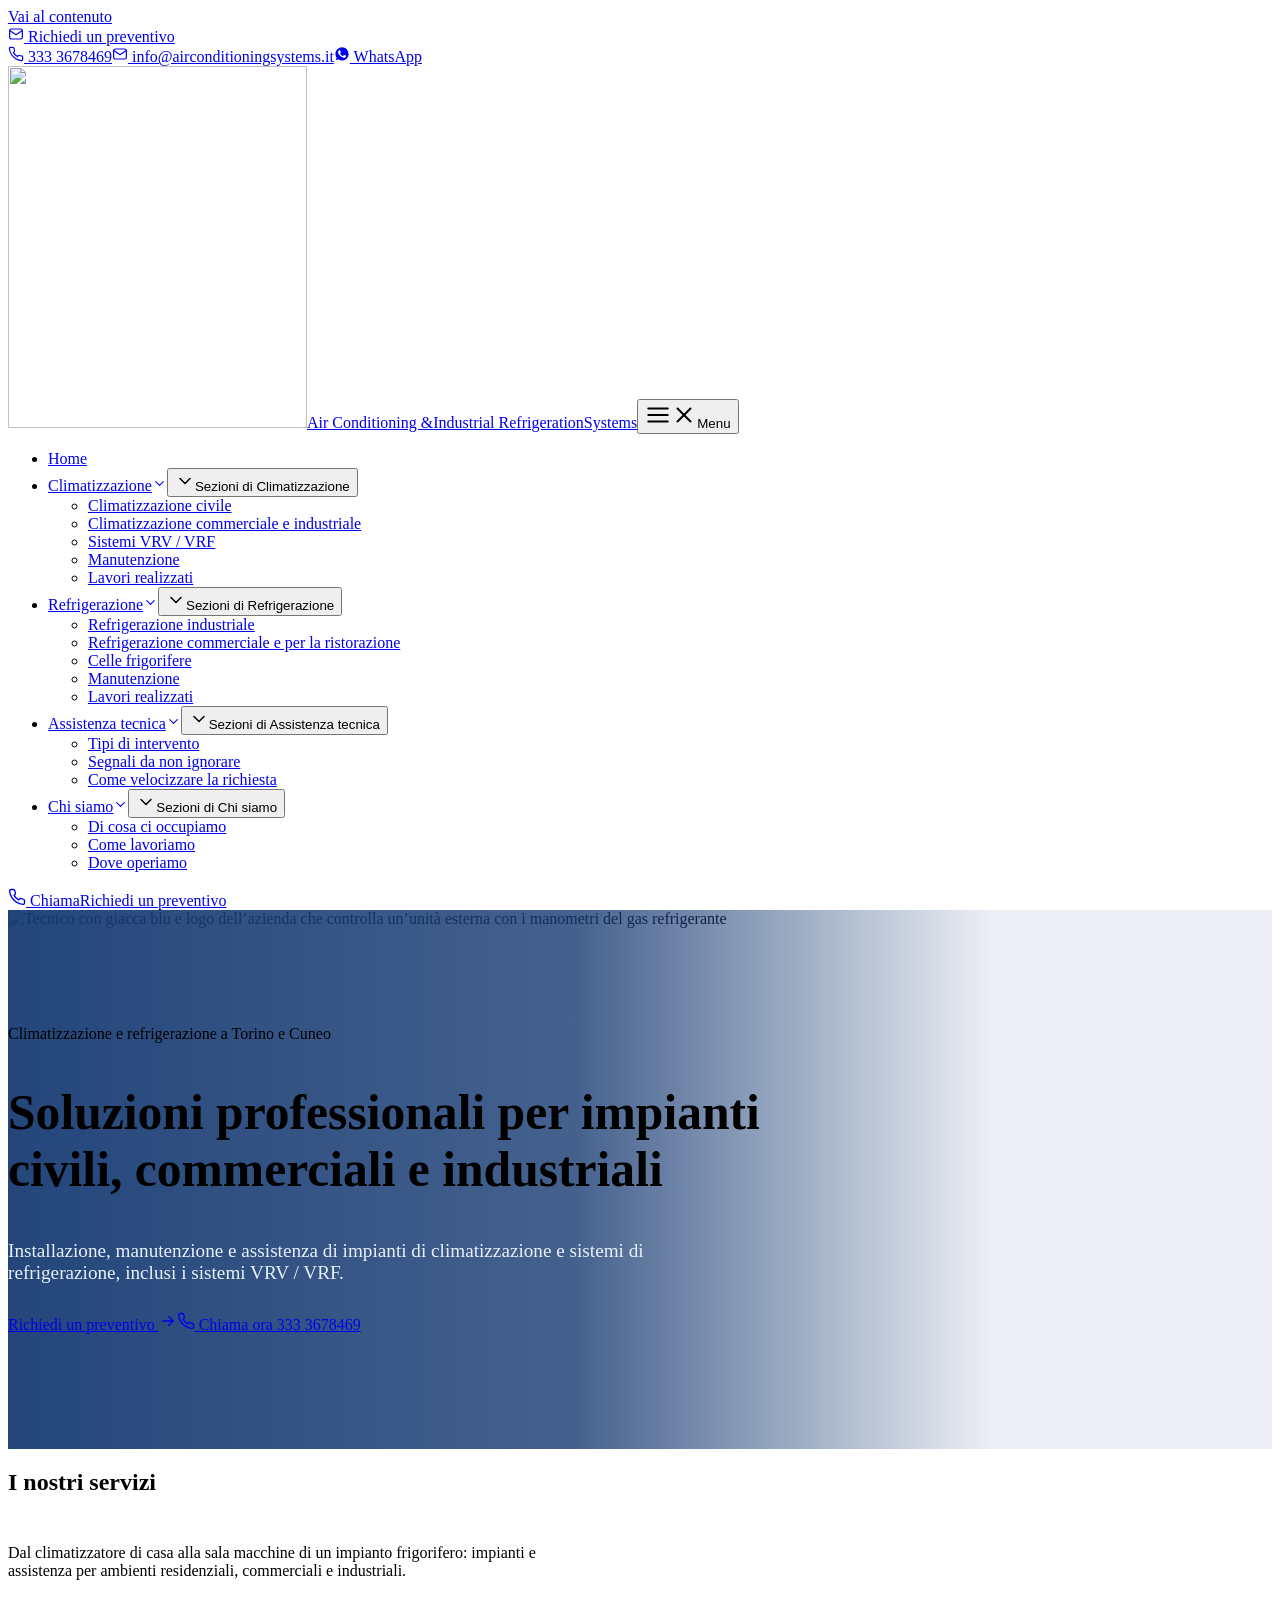
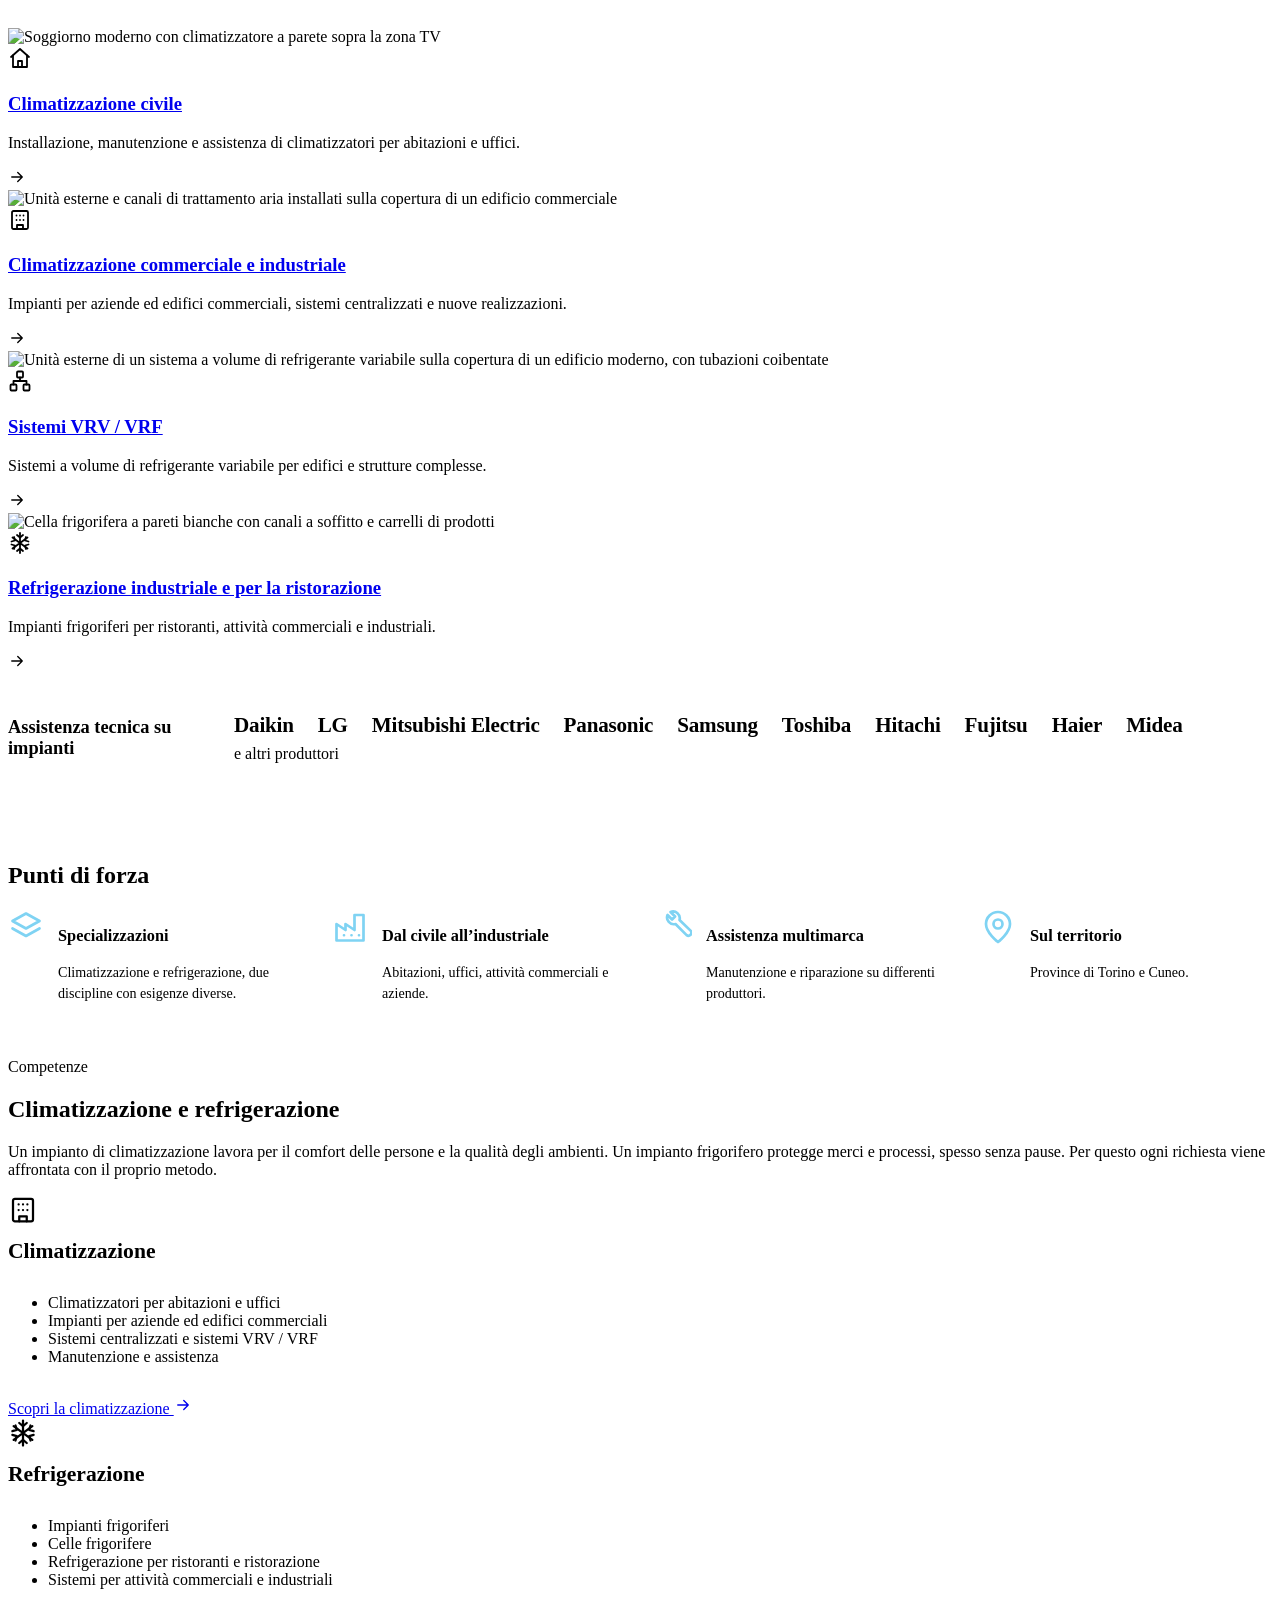
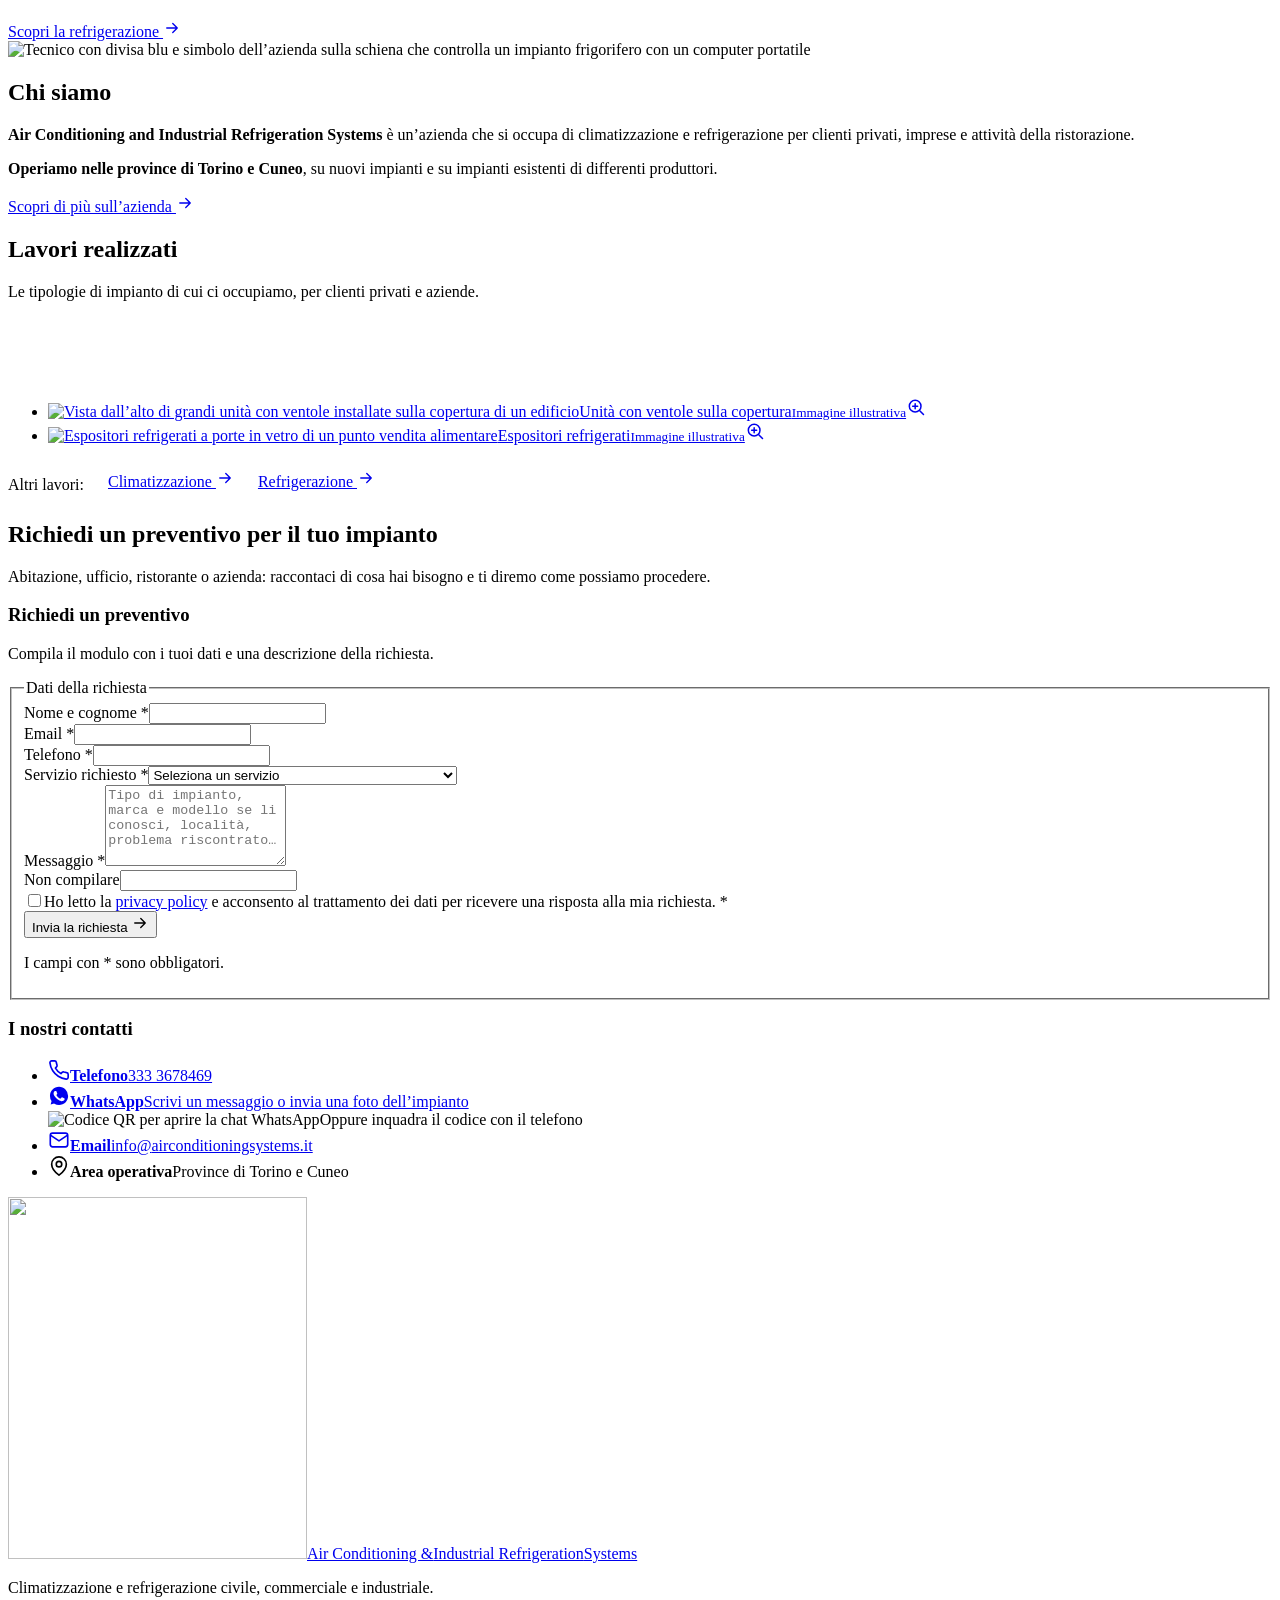
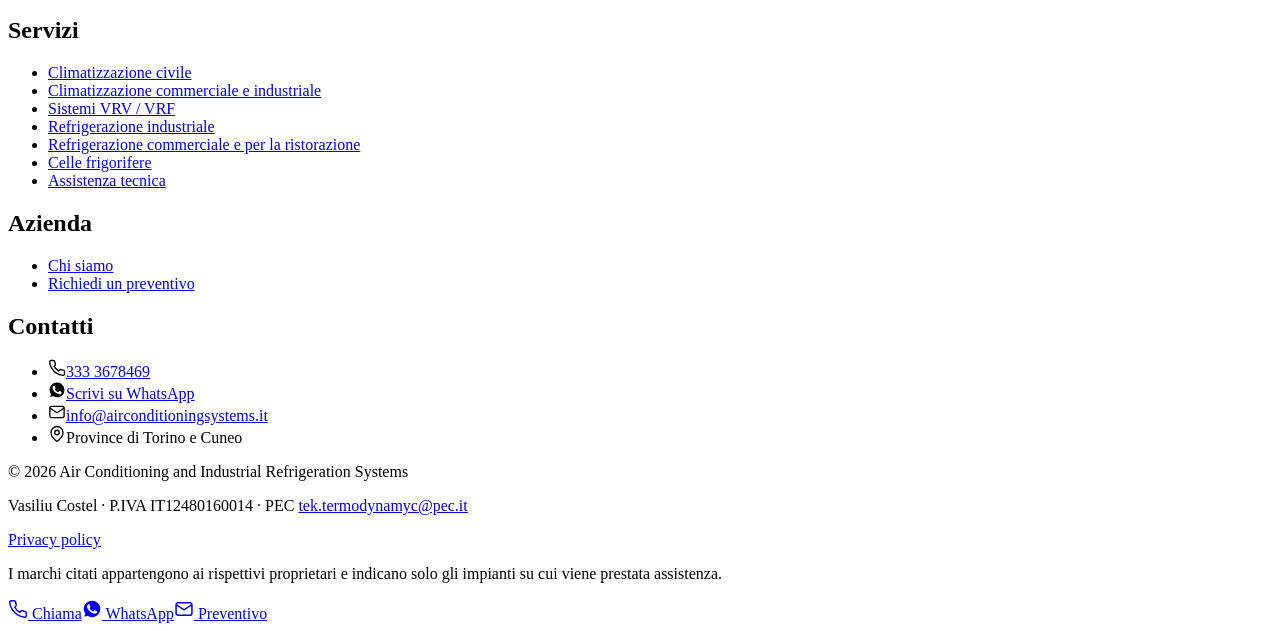
==== commit c3df409b: "Aggiorna l'anteprima: foto ingrandite sempre intere" ====
--- a/index.html
+++ b/index.html
@@ -1,6 +1,6 @@
 <!DOCTYPE html><html lang="it"><head><meta charset="utf-8"><meta name="viewport" content="width=device-width, initial-scale=1"><title>Climatizzazione e refrigerazione a Torino e Cuneo | Air Conditioning and Industrial Refrigeration Systems</title><meta name="description" content="Installazione, manutenzione e assistenza di impianti di climatizzazione, sistemi VRV / VRF e impianti frigoriferi per privati e aziende nelle province di Torino e Cuneo."><meta name="robots" content="noindex, nofollow"><link rel="canonical" href="https://dominio-da-definire.example/"><link rel="sitemap" href="/anteprima-air-conditioning/sitemap-index.xml"><link rel="icon" href="/anteprima-air-conditioning/favicon-96.png" sizes="96x96" type="image/png"><link rel="apple-touch-icon" href="/anteprima-air-conditioning/apple-touch-icon.png"><meta name="theme-color" content="#164EA3"><meta property="og:type" content="website"><meta property="og:locale" content="it_IT"><meta property="og:site_name" content="Air Conditioning and Industrial Refrigeration Systems"><meta property="og:title" content="Climatizzazione e refrigerazione a Torino e Cuneo | Air Conditioning and Industrial Refrigeration Systems"><meta property="og:description" content="Installazione, manutenzione e assistenza di impianti di climatizzazione, sistemi VRV / VRF e impianti frigoriferi per privati e aziende nelle province di Torino e Cuneo."><meta property="og:url" content="https://dominio-da-definire.example/"><meta property="og:image" content="https://dominio-da-definire.example/og-image.jpg"><meta property="og:image:width" content="1200"><meta property="og:image:height" content="630"><meta name="twitter:card" content="summary_large_image"><script type="application/ld+json">{"@context":"https://schema.org","@graph":[{"@type":"HVACBusiness","@id":"https://dominio-da-definire.example/#azienda","name":"Air Conditioning and Industrial Refrigeration Systems","url":"https://dominio-da-definire.example/","image":"https://dominio-da-definire.example/og-image.jpg","logo":"https://dominio-da-definire.example/logo.png","telephone":"+393333678469","email":"info@airconditioningsystems.it","vatID":"IT12480160014","address":{"@type":"PostalAddress","addressLocality":"Torino","addressRegion":"TO","addressCountry":"IT"},"areaServed":[{"@type":"AdministrativeArea","name":"Città metropolitana di Torino"},{"@type":"AdministrativeArea","name":"Provincia di Cuneo"}],"knowsAbout":["Climatizzazione civile","Climatizzazione commerciale e industriale","Sistemi VRV e VRF","Refrigerazione industriale","Refrigerazione commerciale e per la ristorazione","Assistenza tecnica multimarca"]}]}</script><style>@media screen{html.anim :is(main .reveal,main .section-head,main .services-head,main .gallery-head,main .title,main h3.block,main .btn-row.block,main .split > *,main .grid > *,main .steps > li,main .gallery__item,main .strengths__list > li,main .brands__inner > *,main .faq,main .table-wrap,main .quote__intro,main .quote__contacts,main .form-card):not(.is-in,.is-done){opacity:0}}</style><script>
       if ('IntersectionObserver' in window && !matchMedia('(prefers-reduced-motion: reduce)').matches) document.documentElement.classList.add('anim');
-    </script><link rel="stylesheet" href="/anteprima-air-conditioning/_astro/Base.BmRZLRrf.css"><link rel="stylesheet" href="/anteprima-air-conditioning/_astro/gallery.uEaTCmZ8.css"><style>.brands[data-astro-cid-yrxwubdq]{background:var(--grey-50);border-block:1px solid var(--line)}.brands__inner[data-astro-cid-yrxwubdq]{align-items:center;gap:20px;padding-block:28px;display:grid}@media (width>=1000px){.brands__inner[data-astro-cid-yrxwubdq]{grid-template-columns:190px 1fr;gap:36px}}h2[data-astro-cid-yrxwubdq]{letter-spacing:0;font-size:1.15rem;font-weight:600}.brands__list[data-astro-cid-yrxwubdq]{flex-wrap:wrap;align-items:baseline;gap:8px 24px;margin:0;padding:0;list-style:none;display:flex}.brands__list[data-astro-cid-yrxwubdq] li[data-astro-cid-yrxwubdq]{letter-spacing:-.01em;color:var(--blue-900);font-size:clamp(1.1rem,1rem + .4vw,1.35rem);font-weight:700;line-height:1.1}.brands__list[data-astro-cid-yrxwubdq] .brands__other[data-astro-cid-yrxwubdq]{letter-spacing:0;color:var(--ink-soft);font-size:1rem;font-weight:500}.chi-siamo-foto[data-astro-cid-lcdefpme] img{object-position:85% 50%}.hero[data-astro-cid-lcdefpme]{isolation:isolate;color:var(--white);background:var(--blue-900);position:relative;overflow:hidden}.hero[data-astro-cid-lcdefpme] picture{display:contents}.hero[data-astro-cid-lcdefpme] .hero__img{z-index:-2;object-fit:cover;object-position:70% 14%;width:100%;height:100%;position:absolute;inset:0}.hero[data-astro-cid-lcdefpme]:after{content:"";z-index:-1;background:linear-gradient(90deg,#163a72f0 0%,#163a72cc 45%,#163a7214 78%);position:absolute;inset:0}@media (width<=899px){.hero[data-astro-cid-lcdefpme]:after{background:linear-gradient(#163a72b8,#163a72e0)}}.hero__inner[data-astro-cid-lcdefpme]{padding-block:clamp(56px,9vw,116px)}.hero[data-astro-cid-lcdefpme] h1[data-astro-cid-lcdefpme]{color:var(--white);max-width:17em;font-size:clamp(2rem,1.3rem + 2.7vw,3.1rem)}.hero__eyebrow[data-astro-cid-lcdefpme]{color:var(--white)}.hero__lead[data-astro-cid-lcdefpme]{color:#e8f1f9;max-width:34em;margin-block:1.1rem 1.8rem;font-size:clamp(1.03rem,1rem + .25vw,1.2rem)}.ruled[data-astro-cid-lcdefpme]{align-items:center;gap:18px;display:flex}.ruled[data-astro-cid-lcdefpme]:after{content:"";background:var(--blue-600);border-radius:2px;flex:none;width:56px;height:3px}.services-head[data-astro-cid-lcdefpme]{gap:12px;margin-bottom:clamp(20px,3vw,32px);display:grid}.services-head[data-astro-cid-lcdefpme] p[data-astro-cid-lcdefpme]{color:var(--ink-soft);max-width:72ch}.strengths[data-astro-cid-lcdefpme]{background:var(--blue-900);color:var(--white);padding-block:clamp(28px,4vw,40px)}.strengths__list[data-astro-cid-lcdefpme]{grid-template-columns:repeat(auto-fit,minmax(min(100%,240px),1fr));gap:24px 32px;margin:0;padding:0;list-style:none;display:grid}.strengths__list[data-astro-cid-lcdefpme] li[data-astro-cid-lcdefpme]{gap:14px;display:flex}.strengths__list[data-astro-cid-lcdefpme] svg{color:#7fd3f3;flex:none}.strengths[data-astro-cid-lcdefpme] h3[data-astro-cid-lcdefpme]{color:var(--white);font-size:1.02rem}.strengths[data-astro-cid-lcdefpme] p[data-astro-cid-lcdefpme]{color:var(--on-dark-soft);margin-top:4px;font-size:.88rem;line-height:1.5}.discipline[data-astro-cid-lcdefpme]{justify-items:start;gap:14px;display:grid}.discipline[data-astro-cid-lcdefpme]>svg{color:var(--blue-600)}.discipline[data-astro-cid-lcdefpme] h3[data-astro-cid-lcdefpme]{margin:0;font-size:1.35rem;font-weight:700}.gallery-head[data-astro-cid-lcdefpme]{flex-wrap:wrap;justify-content:space-between;align-items:flex-end;gap:12px 24px;margin-bottom:clamp(20px,3vw,32px);display:flex}.gallery-head[data-astro-cid-lcdefpme] p[data-astro-cid-lcdefpme]{color:var(--ink-soft);margin-top:.5rem}.gallery-links[data-astro-cid-lcdefpme]{color:var(--ink-soft);flex-wrap:wrap;align-items:center;gap:8px 24px;margin-top:24px;display:flex}.gallery-links[data-astro-cid-lcdefpme] .link-arrow[data-astro-cid-lcdefpme]{min-height:32px}
+    </script><link rel="stylesheet" href="/anteprima-air-conditioning/_astro/Base.BmRZLRrf.css"><link rel="stylesheet" href="/anteprima-air-conditioning/_astro/gallery.B_HXrN95.css"><style>.brands[data-astro-cid-yrxwubdq]{background:var(--grey-50);border-block:1px solid var(--line)}.brands__inner[data-astro-cid-yrxwubdq]{align-items:center;gap:20px;padding-block:28px;display:grid}@media (width>=1000px){.brands__inner[data-astro-cid-yrxwubdq]{grid-template-columns:190px 1fr;gap:36px}}h2[data-astro-cid-yrxwubdq]{letter-spacing:0;font-size:1.15rem;font-weight:600}.brands__list[data-astro-cid-yrxwubdq]{flex-wrap:wrap;align-items:baseline;gap:8px 24px;margin:0;padding:0;list-style:none;display:flex}.brands__list[data-astro-cid-yrxwubdq] li[data-astro-cid-yrxwubdq]{letter-spacing:-.01em;color:var(--blue-900);font-size:clamp(1.1rem,1rem + .4vw,1.35rem);font-weight:700;line-height:1.1}.brands__list[data-astro-cid-yrxwubdq] .brands__other[data-astro-cid-yrxwubdq]{letter-spacing:0;color:var(--ink-soft);font-size:1rem;font-weight:500}.chi-siamo-foto[data-astro-cid-lcdefpme] img{object-position:85% 50%}.hero[data-astro-cid-lcdefpme]{isolation:isolate;color:var(--white);background:var(--blue-900);position:relative;overflow:hidden}.hero[data-astro-cid-lcdefpme] picture{display:contents}.hero[data-astro-cid-lcdefpme] .hero__img{z-index:-2;object-fit:cover;object-position:70% 14%;width:100%;height:100%;position:absolute;inset:0}.hero[data-astro-cid-lcdefpme]:after{content:"";z-index:-1;background:linear-gradient(90deg,#163a72f0 0%,#163a72cc 45%,#163a7214 78%);position:absolute;inset:0}@media (width<=899px){.hero[data-astro-cid-lcdefpme]:after{background:linear-gradient(#163a72b8,#163a72e0)}}.hero__inner[data-astro-cid-lcdefpme]{padding-block:clamp(56px,9vw,116px)}.hero[data-astro-cid-lcdefpme] h1[data-astro-cid-lcdefpme]{color:var(--white);max-width:17em;font-size:clamp(2rem,1.3rem + 2.7vw,3.1rem)}.hero__eyebrow[data-astro-cid-lcdefpme]{color:var(--white)}.hero__lead[data-astro-cid-lcdefpme]{color:#e8f1f9;max-width:34em;margin-block:1.1rem 1.8rem;font-size:clamp(1.03rem,1rem + .25vw,1.2rem)}.ruled[data-astro-cid-lcdefpme]{align-items:center;gap:18px;display:flex}.ruled[data-astro-cid-lcdefpme]:after{content:"";background:var(--blue-600);border-radius:2px;flex:none;width:56px;height:3px}.services-head[data-astro-cid-lcdefpme]{gap:12px;margin-bottom:clamp(20px,3vw,32px);display:grid}.services-head[data-astro-cid-lcdefpme] p[data-astro-cid-lcdefpme]{color:var(--ink-soft);max-width:72ch}.strengths[data-astro-cid-lcdefpme]{background:var(--blue-900);color:var(--white);padding-block:clamp(28px,4vw,40px)}.strengths__list[data-astro-cid-lcdefpme]{grid-template-columns:repeat(auto-fit,minmax(min(100%,240px),1fr));gap:24px 32px;margin:0;padding:0;list-style:none;display:grid}.strengths__list[data-astro-cid-lcdefpme] li[data-astro-cid-lcdefpme]{gap:14px;display:flex}.strengths__list[data-astro-cid-lcdefpme] svg{color:#7fd3f3;flex:none}.strengths[data-astro-cid-lcdefpme] h3[data-astro-cid-lcdefpme]{color:var(--white);font-size:1.02rem}.strengths[data-astro-cid-lcdefpme] p[data-astro-cid-lcdefpme]{color:var(--on-dark-soft);margin-top:4px;font-size:.88rem;line-height:1.5}.discipline[data-astro-cid-lcdefpme]{justify-items:start;gap:14px;display:grid}.discipline[data-astro-cid-lcdefpme]>svg{color:var(--blue-600)}.discipline[data-astro-cid-lcdefpme] h3[data-astro-cid-lcdefpme]{margin:0;font-size:1.35rem;font-weight:700}.gallery-head[data-astro-cid-lcdefpme]{flex-wrap:wrap;justify-content:space-between;align-items:flex-end;gap:12px 24px;margin-bottom:clamp(20px,3vw,32px);display:flex}.gallery-head[data-astro-cid-lcdefpme] p[data-astro-cid-lcdefpme]{color:var(--ink-soft);margin-top:.5rem}.gallery-links[data-astro-cid-lcdefpme]{color:var(--ink-soft);flex-wrap:wrap;align-items:center;gap:8px 24px;margin-top:24px;display:flex}.gallery-links[data-astro-cid-lcdefpme] .link-arrow[data-astro-cid-lcdefpme]{min-height:32px}
 </style></head><body><a class="skip-link" href="#contenuto">Vai al contenuto</a><div class="topbar" data-astro-cid-nen7h5rs><div class="container topbar__inner" data-astro-cid-nen7h5rs><a class="topbar__area" href="#preventivo" data-astro-cid-nen7h5rs><svg data-icon="mail" width="16" height="16" viewBox="0 0 24 24" fill="none" stroke="currentColor" stroke-width="1.8" stroke-linecap="round" stroke-linejoin="round" aria-hidden="true"><rect x="2.5" y="4.5" width="19" height="15" rx="2.5"/><path d="m3 7 9 6 9-6"/></svg> Richiedi un preventivo</a><div class="topbar__links" data-astro-cid-nen7h5rs><a href="tel:+393333678469" data-astro-cid-nen7h5rs><svg data-icon="phone" width="16" height="16" viewBox="0 0 24 24" fill="none" stroke="currentColor" stroke-width="1.8" stroke-linecap="round" stroke-linejoin="round" aria-hidden="true"><path d="M22 16.9v3a2 2 0 0 1-2.2 2 19.8 19.8 0 0 1-8.6-3.1 19.5 19.5 0 0 1-6-6A19.8 19.8 0 0 1 2.1 4.2 2 2 0 0 1 4.1 2h3a2 2 0 0 1 2 1.7c.1 1 .4 1.9.7 2.8a2 2 0 0 1-.5 2.1L8.1 9.9a16 16 0 0 0 6 6l1.3-1.3a2 2 0 0 1 2.1-.4c.9.3 1.8.5 2.8.7a2 2 0 0 1 1.7 2z"/></svg> 333 3678469</a><a class="topbar__email" href="mailto:info@airconditioningsystems.it" data-astro-cid-nen7h5rs><svg data-icon="mail" width="16" height="16" viewBox="0 0 24 24" fill="none" stroke="currentColor" stroke-width="1.8" stroke-linecap="round" stroke-linejoin="round" aria-hidden="true"><rect x="2.5" y="4.5" width="19" height="15" rx="2.5"/><path d="m3 7 9 6 9-6"/></svg> info@airconditioningsystems.it</a><a href="https://wa.me/393333678469?text=Buongiorno%2C%20vorrei%20informazioni%20per%20un%20impianto%20di%20climatizzazione%20o%20refrigerazione." target="_blank" rel="noopener" data-astro-cid-nen7h5rs><svg data-icon="whatsapp" width="16" height="16" viewBox="0 0 24 24" fill="currentColor" aria-hidden="true"><path d="M17.5 14.400c-.3-.15-1.750-.860-2-.960-.270-.100-.470-.150-.670.150-.2.300-.770.960-.940 1.160-.170.200-.350.220-.650.070-.300-.150-1.250-.460-2.380-1.470-.880-.780-1.470-1.750-1.640-2.050-.170-.300-.020-.460.130-.610.130-.130.300-.350.450-.520.150-.170.200-.300.300-.500.100-.200.050-.370-.020-.520-.080-.150-.670-1.620-.920-2.220-.240-.580-.490-.500-.670-.510h-.570c-.200 0-.520.070-.790.370-.270.300-1.040 1.020-1.040 2.480s1.070 2.880 1.210 3.070c.150.200 2.100 3.200 5.080 4.490.710.310 1.260.490 1.690.630.710.230 1.360.190 1.870.120.570-.090 1.750-.720 2-1.410.250-.690.250-1.290.170-1.410-.070-.120-.270-.200-.570-.350zM12.040 21.800h-.010a9.870 9.870 0 0 1-5.030-1.380l-.360-.210-3.740.980 1-3.650-.240-.370a9.860 9.860 0 0 1-1.510-5.260C2.150 6.470 6.580 2.040 12.050 2.040c2.650 0 5.140 1.030 7 2.900a9.830 9.830 0 0 1 2.900 7c0 5.450-4.440 9.860-9.910 9.860z"></path></svg> WhatsApp</a></div></div></div><header class="header" data-header data-astro-cid-nen7h5rs><div class="container header__inner" data-astro-cid-nen7h5rs><a class="header__logo" href="/anteprima-air-conditioning/" data-astro-cid-nen7h5rs><span class="brand" data-astro-cid-f7espo7c><img class="brand__mark" src="/anteprima-air-conditioning/_astro/simbolo.CMCQN3jo.svg" width="299" height="362" alt="" loading="eager" decoding="async" data-astro-cid-f7espo7c><span class="brand__bar" aria-hidden="true" data-astro-cid-f7espo7c></span><span class="brand__name" data-astro-cid-f7espo7c><span class="brand__line" data-astro-cid-f7espo7c>Air Conditioning &amp;</span><span class="brand__line brand__line--accent" data-astro-cid-f7espo7c>Industrial Refrigeration</span><span class="brand__line" data-astro-cid-f7espo7c>Systems</span></span></span></a><button class="menu-toggle" type="button" aria-expanded="false" aria-controls="main-menu" data-menu-toggle data-astro-cid-nen7h5rs><span class="menu-toggle__open" data-astro-cid-nen7h5rs><svg data-icon="menu" width="26" height="26" viewBox="0 0 24 24" fill="none" stroke="currentColor" stroke-width="1.8" stroke-linecap="round" stroke-linejoin="round" aria-hidden="true"><path d="M3 6h18M3 12h18M3 18h18"/></svg></span><span class="menu-toggle__close" data-astro-cid-nen7h5rs><svg data-icon="close" width="26" height="26" viewBox="0 0 24 24" fill="none" stroke="currentColor" stroke-width="1.8" stroke-linecap="round" stroke-linejoin="round" aria-hidden="true"><path d="M6 6l12 12M18 6 6 18"/></svg></span><span class="visually-hidden" data-astro-cid-nen7h5rs>Menu</span></button><nav class="nav" id="main-menu" aria-label="Menu principale" data-menu data-astro-cid-nen7h5rs><ul class="nav__list" data-astro-cid-nen7h5rs><li class="nav__item" data-astro-cid-nen7h5rs><div class="nav__row" data-astro-cid-nen7h5rs><a class="nav__link is-active" href="/anteprima-air-conditioning/" aria-current="page" data-astro-cid-nen7h5rs>Home</a></div></li><li class="nav__item has-children" data-astro-cid-nen7h5rs><div class="nav__row" data-astro-cid-nen7h5rs><a class="nav__link" href="/anteprima-air-conditioning/climatizzazione/" data-astro-cid-nen7h5rs>Climatizzazione<svg data-icon="chevron" class="nav__chevron" width="15" height="15" viewBox="0 0 24 24" fill="none" stroke="currentColor" stroke-width="1.8" stroke-linecap="round" stroke-linejoin="round" aria-hidden="true"><path d="m6 9 6 6 6-6"/></svg></a><button class="nav__expand" type="button" aria-expanded="false" aria-controls="sezioni-1" data-menu-expand data-astro-cid-nen7h5rs><svg data-icon="chevron" width="20" height="20" viewBox="0 0 24 24" fill="none" stroke="currentColor" stroke-width="1.8" stroke-linecap="round" stroke-linejoin="round" aria-hidden="true"><path d="m6 9 6 6 6-6"/></svg><span class="visually-hidden" data-astro-cid-nen7h5rs>Sezioni di Climatizzazione</span></button></div><ul class="nav__sub" id="sezioni-1" data-astro-cid-nen7h5rs><li data-astro-cid-nen7h5rs><a href="/anteprima-air-conditioning/climatizzazione/#civile" data-astro-cid-nen7h5rs>Climatizzazione civile</a></li><li data-astro-cid-nen7h5rs><a href="/anteprima-air-conditioning/climatizzazione/#commerciale-industriale" data-astro-cid-nen7h5rs>Climatizzazione commerciale e industriale</a></li><li data-astro-cid-nen7h5rs><a href="/anteprima-air-conditioning/climatizzazione/#vrv-vrf" data-astro-cid-nen7h5rs>Sistemi VRV / VRF</a></li><li data-astro-cid-nen7h5rs><a href="/anteprima-air-conditioning/climatizzazione/#manutenzione" data-astro-cid-nen7h5rs>Manutenzione</a></li><li data-astro-cid-nen7h5rs><a href="/anteprima-air-conditioning/climatizzazione/#lavori" data-astro-cid-nen7h5rs>Lavori realizzati</a></li></ul></li><li class="nav__item has-children" data-astro-cid-nen7h5rs><div class="nav__row" data-astro-cid-nen7h5rs><a class="nav__link" href="/anteprima-air-conditioning/refrigerazione/" data-astro-cid-nen7h5rs>Refrigerazione<svg data-icon="chevron" class="nav__chevron" width="15" height="15" viewBox="0 0 24 24" fill="none" stroke="currentColor" stroke-width="1.8" stroke-linecap="round" stroke-linejoin="round" aria-hidden="true"><path d="m6 9 6 6 6-6"/></svg></a><button class="nav__expand" type="button" aria-expanded="false" aria-controls="sezioni-2" data-menu-expand data-astro-cid-nen7h5rs><svg data-icon="chevron" width="20" height="20" viewBox="0 0 24 24" fill="none" stroke="currentColor" stroke-width="1.8" stroke-linecap="round" stroke-linejoin="round" aria-hidden="true"><path d="m6 9 6 6 6-6"/></svg><span class="visually-hidden" data-astro-cid-nen7h5rs>Sezioni di Refrigerazione</span></button></div><ul class="nav__sub" id="sezioni-2" data-astro-cid-nen7h5rs><li data-astro-cid-nen7h5rs><a href="/anteprima-air-conditioning/refrigerazione/#industriale" data-astro-cid-nen7h5rs>Refrigerazione industriale</a></li><li data-astro-cid-nen7h5rs><a href="/anteprima-air-conditioning/refrigerazione/#commerciale-ristorazione" data-astro-cid-nen7h5rs>Refrigerazione commerciale e per la ristorazione</a></li><li data-astro-cid-nen7h5rs><a href="/anteprima-air-conditioning/refrigerazione/#celle-frigorifere" data-astro-cid-nen7h5rs>Celle frigorifere</a></li><li data-astro-cid-nen7h5rs><a href="/anteprima-air-conditioning/refrigerazione/#manutenzione" data-astro-cid-nen7h5rs>Manutenzione</a></li><li data-astro-cid-nen7h5rs><a href="/anteprima-air-conditioning/refrigerazione/#lavori" data-astro-cid-nen7h5rs>Lavori realizzati</a></li></ul></li><li class="nav__item has-children" data-astro-cid-nen7h5rs><div class="nav__row" data-astro-cid-nen7h5rs><a class="nav__link" href="/anteprima-air-conditioning/assistenza-tecnica/" data-astro-cid-nen7h5rs>Assistenza tecnica<svg data-icon="chevron" class="nav__chevron" width="15" height="15" viewBox="0 0 24 24" fill="none" stroke="currentColor" stroke-width="1.8" stroke-linecap="round" stroke-linejoin="round" aria-hidden="true"><path d="m6 9 6 6 6-6"/></svg></a><button class="nav__expand" type="button" aria-expanded="false" aria-controls="sezioni-3" data-menu-expand data-astro-cid-nen7h5rs><svg data-icon="chevron" width="20" height="20" viewBox="0 0 24 24" fill="none" stroke="currentColor" stroke-width="1.8" stroke-linecap="round" stroke-linejoin="round" aria-hidden="true"><path d="m6 9 6 6 6-6"/></svg><span class="visually-hidden" data-astro-cid-nen7h5rs>Sezioni di Assistenza tecnica</span></button></div><ul class="nav__sub" id="sezioni-3" data-astro-cid-nen7h5rs><li data-astro-cid-nen7h5rs><a href="/anteprima-air-conditioning/assistenza-tecnica/#interventi" data-astro-cid-nen7h5rs>Tipi di intervento</a></li><li data-astro-cid-nen7h5rs><a href="/anteprima-air-conditioning/assistenza-tecnica/#segnali" data-astro-cid-nen7h5rs>Segnali da non ignorare</a></li><li data-astro-cid-nen7h5rs><a href="/anteprima-air-conditioning/assistenza-tecnica/#richiesta" data-astro-cid-nen7h5rs>Come velocizzare la richiesta</a></li></ul></li><li class="nav__item has-children" data-astro-cid-nen7h5rs><div class="nav__row" data-astro-cid-nen7h5rs><a class="nav__link" href="/anteprima-air-conditioning/chi-siamo/" data-astro-cid-nen7h5rs>Chi siamo<svg data-icon="chevron" class="nav__chevron" width="15" height="15" viewBox="0 0 24 24" fill="none" stroke="currentColor" stroke-width="1.8" stroke-linecap="round" stroke-linejoin="round" aria-hidden="true"><path d="m6 9 6 6 6-6"/></svg></a><button class="nav__expand" type="button" aria-expanded="false" aria-controls="sezioni-4" data-menu-expand data-astro-cid-nen7h5rs><svg data-icon="chevron" width="20" height="20" viewBox="0 0 24 24" fill="none" stroke="currentColor" stroke-width="1.8" stroke-linecap="round" stroke-linejoin="round" aria-hidden="true"><path d="m6 9 6 6 6-6"/></svg><span class="visually-hidden" data-astro-cid-nen7h5rs>Sezioni di Chi siamo</span></button></div><ul class="nav__sub" id="sezioni-4" data-astro-cid-nen7h5rs><li data-astro-cid-nen7h5rs><a href="/anteprima-air-conditioning/chi-siamo/#attivita" data-astro-cid-nen7h5rs>Di cosa ci occupiamo</a></li><li data-astro-cid-nen7h5rs><a href="/anteprima-air-conditioning/chi-siamo/#come-lavoriamo" data-astro-cid-nen7h5rs>Come lavoriamo</a></li><li data-astro-cid-nen7h5rs><a href="/anteprima-air-conditioning/chi-siamo/#dove-operiamo" data-astro-cid-nen7h5rs>Dove operiamo</a></li></ul></li></ul><div class="nav__cta" data-astro-cid-nen7h5rs><a class="btn btn--primary" href="tel:+393333678469" data-astro-cid-nen7h5rs><svg data-icon="phone" width="18" height="18" viewBox="0 0 24 24" fill="none" stroke="currentColor" stroke-width="1.8" stroke-linecap="round" stroke-linejoin="round" aria-hidden="true"><path d="M22 16.9v3a2 2 0 0 1-2.2 2 19.8 19.8 0 0 1-8.6-3.1 19.5 19.5 0 0 1-6-6A19.8 19.8 0 0 1 2.1 4.2 2 2 0 0 1 4.1 2h3a2 2 0 0 1 2 1.7c.1 1 .4 1.9.7 2.8a2 2 0 0 1-.5 2.1L8.1 9.9a16 16 0 0 0 6 6l1.3-1.3a2 2 0 0 1 2.1-.4c.9.3 1.8.5 2.8.7a2 2 0 0 1 1.7 2z"/></svg> Chiama</a><a class="btn btn--ghost nav__quote" href="#preventivo" data-astro-cid-nen7h5rs>Richiedi un preventivo</a></div></nav></div></header><script type="module">var e=document.querySelector(`[data-menu-toggle]`),t=document.querySelector(`[data-header]`);if(e&&t){let n=t.querySelector(`[data-menu]`),r=[...t.querySelectorAll(`[data-menu-expand]`)],i=(e,t)=>{e.setAttribute(`aria-expanded`,String(t)),e.closest(`.nav__item`)?.classList.toggle(`is-expanded`,t)};r.forEach(e=>e.addEventListener(`click`,()=>{let t=e.getAttribute(`aria-expanded`)!==`true`;r.forEach(n=>i(n,n===e&&t))}));let a=a=>{a&&(n.style.setProperty(`--menu-altezza`,`${window.innerHeight-t.getBoundingClientRect().bottom}px`),r.forEach(e=>i(e,!!e.closest(`.nav__item`)?.querySelector(`.nav__link.is-active`)))),t.classList.toggle(`is-open`,a),e.setAttribute(`aria-expanded`,String(a)),document.documentElement.classList.toggle(`menu-open`,a)};e.addEventListener(`click`,()=>a(!t.classList.contains(`is-open`))),document.addEventListener(`keydown`,n=>{n.key===`Escape`&&t.classList.contains(`is-open`)&&(a(!1),e.focus())}),t.querySelectorAll(`[data-menu] a`).forEach(e=>e.addEventListener(`click`,()=>a(!1))),matchMedia(`(min-width: 1024px)`).addEventListener(`change`,()=>a(!1));let o=document.querySelector(`.topbar`);o&&new IntersectionObserver(([e])=>t.classList.toggle(`is-scrolled`,!e.isIntersecting)).observe(o)}</script><main id="contenuto" tabindex="-1"><section class="hero" data-astro-cid-lcdefpme><picture><source srcset="/anteprima-air-conditioning/_astro/tecnico-logo.CkI3PObO_ZiS6eW.avif 800w, /anteprima-air-conditioning/_astro/tecnico-logo.CkI3PObO_ZF6TYo.avif 1280w, /anteprima-air-conditioning/_astro/tecnico-logo.CkI3PObO_pF6UL.avif 1536w" type="image/avif" sizes="100vw"><source srcset="/anteprima-air-conditioning/_astro/tecnico-logo.CkI3PObO_TDy9f.webp 800w, /anteprima-air-conditioning/_astro/tecnico-logo.CkI3PObO_1B5Aza.webp 1280w, /anteprima-air-conditioning/_astro/tecnico-logo.CkI3PObO_Z1JQX2.webp 1536w" type="image/webp" sizes="100vw"><img src="/anteprima-air-conditioning/_astro/tecnico-logo.CkI3PObO_2uKWUo.jpg" srcset="/anteprima-air-conditioning/_astro/tecnico-logo.CkI3PObO_Z26uDTh.jpg 800w, /anteprima-air-conditioning/_astro/tecnico-logo.CkI3PObO_Zr0qth.jpg 1280w, /anteprima-air-conditioning/_astro/tecnico-logo.CkI3PObO_2uKWUo.jpg 1536w" alt="Tecnico con giacca blu e logo dell’azienda che controlla un’unità esterna con i manometri del gas refrigerante" sizes="100vw" loading="eager" decoding="sync" fetchpriority="high" width="1536" height="1024" class="hero__img"></picture><div class="container hero__inner" data-astro-cid-lcdefpme><span class="eyebrow hero__eyebrow" data-astro-cid-lcdefpme>Climatizzazione e refrigerazione a Torino e Cuneo</span><h1 data-astro-cid-lcdefpme>Soluzioni professionali per impianti civili, commerciali e industriali</h1><p class="hero__lead" data-astro-cid-lcdefpme>Installazione, manutenzione e assistenza di impianti di climatizzazione e sistemi di refrigerazione, inclusi i sistemi VRV&nbsp;/&nbsp;VRF.</p><div class="btn-row" data-astro-cid-lcdefpme><a class="btn btn--white" href="#preventivo" data-astro-cid-lcdefpme>Richiedi un preventivo <svg data-icon="arrow" width="18" height="18" viewBox="0 0 24 24" fill="none" stroke="currentColor" stroke-width="1.8" stroke-linecap="round" stroke-linejoin="round" aria-hidden="true"><path d="M5 12h14M13 6l6 6-6 6"/></svg></a><a class="btn btn--outline-light" href="tel:+393333678469" data-astro-cid-lcdefpme><svg data-icon="phone" width="18" height="18" viewBox="0 0 24 24" fill="none" stroke="currentColor" stroke-width="1.8" stroke-linecap="round" stroke-linejoin="round" aria-hidden="true"><path d="M22 16.9v3a2 2 0 0 1-2.2 2 19.8 19.8 0 0 1-8.6-3.1 19.5 19.5 0 0 1-6-6A19.8 19.8 0 0 1 2.1 4.2 2 2 0 0 1 4.1 2h3a2 2 0 0 1 2 1.7c.1 1 .4 1.9.7 2.8a2 2 0 0 1-.5 2.1L8.1 9.9a16 16 0 0 0 6 6l1.3-1.3a2 2 0 0 1 2.1-.4c.9.3 1.8.5 2.8.7a2 2 0 0 1 1.7 2z"/></svg> Chiama ora 333 3678469</a></div></div></section><section class="section" data-astro-cid-lcdefpme><div class="container" data-astro-cid-lcdefpme><header class="services-head" data-astro-cid-lcdefpme><h2 class="ruled" data-astro-cid-lcdefpme>I nostri servizi</h2><p data-astro-cid-lcdefpme>Dal climatizzatore di casa alla sala macchine di un impianto frigorifero: impianti e assistenza per ambienti residenziali, commerciali e industriali.</p></header><div class="grid grid--4" data-astro-cid-lcdefpme><article class="card" data-astro-cid-3vpt37q6><div class="card__media" data-astro-cid-3vpt37q6><picture><source srcset="/anteprima-air-conditioning/_astro/soggiorno-split.BwIRNowb_Z1xz7sE.avif 400w, /anteprima-air-conditioning/_astro/soggiorno-split.BwIRNowb_IiJOv.avif 640w, /anteprima-air-conditioning/_astro/soggiorno-split.BwIRNowb_jfWUT.avif 800w" type="image/avif" sizes="(min-width: 1100px) 300px, (min-width: 640px) 45vw, 92vw"><source srcset="/anteprima-air-conditioning/_astro/soggiorno-split.BwIRNowb_Zeb7QK.webp 400w, /anteprima-air-conditioning/_astro/soggiorno-split.BwIRNowb_22GJqp.webp 640w, /anteprima-air-conditioning/_astro/soggiorno-split.BwIRNowb_1CDWwN.webp 800w" type="image/webp" sizes="(min-width: 1100px) 300px, (min-width: 640px) 45vw, 92vw"><img src="/anteprima-air-conditioning/_astro/soggiorno-split.BwIRNowb_WdJxQ.jpg" srcset="/anteprima-air-conditioning/_astro/soggiorno-split.BwIRNowb_210yvr.jpg 400w, /anteprima-air-conditioning/_astro/soggiorno-split.BwIRNowb_ZMiH0k.jpg 640w, /anteprima-air-conditioning/_astro/soggiorno-split.BwIRNowb_Z1cltSV.jpg 800w" alt="Soggiorno moderno con climatizzatore a parete sopra la zona TV" sizes="(min-width: 1100px) 300px, (min-width: 640px) 45vw, 92vw" loading="lazy" decoding="async" width="1600" height="1067"></picture></div><span class="card__icon" data-astro-cid-3vpt37q6><svg data-icon="home" width="24" height="24" viewBox="0 0 24 24" fill="none" stroke="currentColor" stroke-width="1.8" stroke-linecap="round" stroke-linejoin="round" aria-hidden="true"><path d="m3 11 9-8 9 8"/><path d="M5 9.5V21h14V9.5"/><path d="M10 21v-6h4v6"/></svg></span><div class="card__body" data-astro-cid-3vpt37q6><h3 data-astro-cid-3vpt37q6><a href="/anteprima-air-conditioning/climatizzazione/#civile" data-astro-cid-3vpt37q6>Climatizzazione civile</a></h3><p data-astro-cid-3vpt37q6>Installazione, manutenzione e assistenza di climatizzatori per abitazioni e uffici.</p><span class="card__arrow" data-astro-cid-3vpt37q6><svg data-icon="arrow" width="18" height="18" viewBox="0 0 24 24" fill="none" stroke="currentColor" stroke-width="1.8" stroke-linecap="round" stroke-linejoin="round" aria-hidden="true"><path d="M5 12h14M13 6l6 6-6 6"/></svg></span></div></article><article class="card" data-astro-cid-3vpt37q6><div class="card__media" data-astro-cid-3vpt37q6><picture><source srcset="/anteprima-air-conditioning/_astro/impianto-commerciale.BPvMW9vQ_165KYJ.avif 400w, /anteprima-air-conditioning/_astro/impianto-commerciale.BPvMW9vQ_1FYoew.avif 640w, /anteprima-air-conditioning/_astro/impianto-commerciale.BPvMW9vQ_ZyExPt.avif 800w" type="image/avif" sizes="(min-width: 1100px) 300px, (min-width: 640px) 45vw, 92vw"><source srcset="/anteprima-air-conditioning/_astro/impianto-commerciale.BPvMW9vQ_1sRbmq.webp 400w, /anteprima-air-conditioning/_astro/impianto-commerciale.BPvMW9vQ_23KNBd.webp 640w, /anteprima-air-conditioning/_astro/impianto-commerciale.BPvMW9vQ_ZbS8sM.webp 800w" type="image/webp" sizes="(min-width: 1100px) 300px, (min-width: 640px) 45vw, 92vw"><img src="/anteprima-air-conditioning/_astro/impianto-commerciale.BPvMW9vQ_hk7Mu.jpg" srcset="/anteprima-air-conditioning/_astro/impianto-commerciale.BPvMW9vQ_ZU9xdX.jpg 400w, /anteprima-air-conditioning/_astro/impianto-commerciale.BPvMW9vQ_ZkfTYb.jpg 640w, /anteprima-air-conditioning/_astro/impianto-commerciale.BPvMW9vQ_2uhgJK.jpg 800w" alt="Unità esterne e canali di trattamento aria installati sulla copertura di un edificio commerciale" sizes="(min-width: 1100px) 300px, (min-width: 640px) 45vw, 92vw" loading="lazy" decoding="async" width="1774" height="887"></picture></div><span class="card__icon" data-astro-cid-3vpt37q6><svg data-icon="building" width="24" height="24" viewBox="0 0 24 24" fill="none" stroke="currentColor" stroke-width="1.8" stroke-linecap="round" stroke-linejoin="round" aria-hidden="true"><rect x="4" y="3" width="16" height="18" rx="1.5"/><path d="M9 21v-4h6v4M8.5 7.5h.01M12 7.5h.01M15.5 7.5h.01M8.5 12h.01M12 12h.01M15.5 12h.01"/></svg></span><div class="card__body" data-astro-cid-3vpt37q6><h3 data-astro-cid-3vpt37q6><a href="/anteprima-air-conditioning/climatizzazione/#commerciale-industriale" data-astro-cid-3vpt37q6>Climatizzazione commerciale e industriale</a></h3><p data-astro-cid-3vpt37q6>Impianti per aziende ed edifici commerciali, sistemi centralizzati e nuove realizzazioni.</p><span class="card__arrow" data-astro-cid-3vpt37q6><svg data-icon="arrow" width="18" height="18" viewBox="0 0 24 24" fill="none" stroke="currentColor" stroke-width="1.8" stroke-linecap="round" stroke-linejoin="round" aria-hidden="true"><path d="M5 12h14M13 6l6 6-6 6"/></svg></span></div></article><article class="card" data-astro-cid-3vpt37q6><div class="card__media" data-astro-cid-3vpt37q6><picture><source srcset="/anteprima-air-conditioning/_astro/vrv-copertura.Is7bKBC9_1CWVDa.avif 400w, /anteprima-air-conditioning/_astro/vrv-copertura.Is7bKBC9_Z2d2oQ1.avif 640w, /anteprima-air-conditioning/_astro/vrv-copertura.Is7bKBC9_rJPKq.avif 800w" type="image/avif" sizes="(min-width: 1100px) 300px, (min-width: 640px) 45vw, 92vw"><source srcset="/anteprima-air-conditioning/_astro/vrv-copertura.Is7bKBC9_Z2dGwLz.webp 400w, /anteprima-air-conditioning/_astro/vrv-copertura.Is7bKBC9_ZYuJrO.webp 640w, /anteprima-air-conditioning/_astro/vrv-copertura.Is7bKBC9_1Fhv9C.webp 800w" type="image/webp" sizes="(min-width: 1100px) 300px, (min-width: 640px) 45vw, 92vw"><img src="/anteprima-air-conditioning/_astro/vrv-copertura.Is7bKBC9_ZNJtDx.jpg" srcset="/anteprima-air-conditioning/_astro/vrv-copertura.Is7bKBC9_Z9DB1a.jpg 400w, /anteprima-air-conditioning/_astro/vrv-copertura.Is7bKBC9_14xbiA.jpg 640w, /anteprima-air-conditioning/_astro/vrv-copertura.Is7bKBC9_Z1kQGST.jpg 800w" alt="Unità esterne di un sistema a volume di refrigerante variabile sulla copertura di un edificio moderno, con tubazioni coibentate" sizes="(min-width: 1100px) 300px, (min-width: 640px) 45vw, 92vw" loading="lazy" decoding="async" width="1420" height="887"></picture></div><span class="card__icon" data-astro-cid-3vpt37q6><svg data-icon="network" width="24" height="24" viewBox="0 0 24 24" fill="none" stroke="currentColor" stroke-width="1.8" stroke-linecap="round" stroke-linejoin="round" aria-hidden="true"><rect x="9" y="2.5" width="6" height="6" rx="1"/><rect x="2.5" y="15.5" width="6" height="6" rx="1"/><rect x="15.5" y="15.5" width="6" height="6" rx="1"/><path d="M12 8.5V12M5.5 15.5V12h13v3.5"/></svg></span><div class="card__body" data-astro-cid-3vpt37q6><h3 data-astro-cid-3vpt37q6><a href="/anteprima-air-conditioning/climatizzazione/#vrv-vrf" data-astro-cid-3vpt37q6>Sistemi VRV / VRF</a></h3><p data-astro-cid-3vpt37q6>Sistemi a volume di refrigerante variabile per edifici e strutture complesse.</p><span class="card__arrow" data-astro-cid-3vpt37q6><svg data-icon="arrow" width="18" height="18" viewBox="0 0 24 24" fill="none" stroke="currentColor" stroke-width="1.8" stroke-linecap="round" stroke-linejoin="round" aria-hidden="true"><path d="M5 12h14M13 6l6 6-6 6"/></svg></span></div></article><article class="card" data-astro-cid-3vpt37q6><div class="card__media" data-astro-cid-3vpt37q6><picture><source srcset="/anteprima-air-conditioning/_astro/cella-frigorifera.DMGqnyhB_27qd2K.avif 400w, /anteprima-air-conditioning/_astro/cella-frigorifera.DMGqnyhB_Z1Ej2WQ.avif 640w, /anteprima-air-conditioning/_astro/cella-frigorifera.DMGqnyhB_Z1Ug2pe.avif 800w" type="image/avif" sizes="(min-width: 1100px) 300px, (min-width: 640px) 45vw, 92vw"><source srcset="/anteprima-air-conditioning/_astro/cella-frigorifera.DMGqnyhB_lXIKc.webp 400w, /anteprima-air-conditioning/_astro/cella-frigorifera.DMGqnyhB_1EqByw.webp 640w, /anteprima-air-conditioning/_astro/cella-frigorifera.DMGqnyhB_1otC79.webp 800w" type="image/webp" sizes="(min-width: 1100px) 300px, (min-width: 640px) 45vw, 92vw"><img src="/anteprima-air-conditioning/_astro/cella-frigorifera.DMGqnyhB_ni2xF.jpg" srcset="/anteprima-air-conditioning/_astro/cella-frigorifera.DMGqnyhB_Z1xYLCS.jpg 400w, /anteprima-air-conditioning/_astro/cella-frigorifera.DMGqnyhB_ZfwSOy.jpg 640w, /anteprima-air-conditioning/_astro/cella-frigorifera.DMGqnyhB_ZvtSgV.jpg 800w" alt="Cella frigorifera a pareti bianche con canali a soffitto e carrelli di prodotti" sizes="(min-width: 1100px) 300px, (min-width: 640px) 45vw, 92vw" loading="lazy" decoding="async" width="1920" height="1280"></picture></div><span class="card__icon" data-astro-cid-3vpt37q6><svg data-icon="snowflake" width="24" height="24" viewBox="0 0 24 24" fill="none" stroke="currentColor" stroke-width="1.8" stroke-linecap="round" stroke-linejoin="round" aria-hidden="true"><path d="M12 2v20M4.5 6.5l15 11M19.5 6.5l-15 11"/><path d="m9 4 3 2.5L15 4M9 20l3-2.5 3 2.5M3.5 10.5l3.5-1-1-3.5M20.5 13.500l-3.500 1 1 3.500M20.500 10.500l-3.500-1 1-3.500M3.500 13.500l3.500 1-1 3.500"/></svg></span><div class="card__body" data-astro-cid-3vpt37q6><h3 data-astro-cid-3vpt37q6><a href="/anteprima-air-conditioning/refrigerazione/" data-astro-cid-3vpt37q6>Refrigerazione industriale e per la ristorazione</a></h3><p data-astro-cid-3vpt37q6>Impianti frigoriferi per ristoranti, attività commerciali e industriali.</p><span class="card__arrow" data-astro-cid-3vpt37q6><svg data-icon="arrow" width="18" height="18" viewBox="0 0 24 24" fill="none" stroke="currentColor" stroke-width="1.8" stroke-linecap="round" stroke-linejoin="round" aria-hidden="true"><path d="M5 12h14M13 6l6 6-6 6"/></svg></span></div></article></div></div></section><section class="brands" aria-labelledby="brands-title" data-astro-cid-yrxwubdq><div class="container brands__inner" data-astro-cid-yrxwubdq><h2 id="brands-title" data-astro-cid-yrxwubdq>Assistenza tecnica su impianti</h2><ul class="brands__list" data-astro-cid-yrxwubdq><li data-astro-cid-yrxwubdq>Daikin</li><li data-astro-cid-yrxwubdq>LG</li><li data-astro-cid-yrxwubdq>Mitsubishi Electric</li><li data-astro-cid-yrxwubdq>Panasonic</li><li data-astro-cid-yrxwubdq>Samsung</li><li data-astro-cid-yrxwubdq>Toshiba</li><li data-astro-cid-yrxwubdq>Hitachi</li><li data-astro-cid-yrxwubdq>Fujitsu</li><li data-astro-cid-yrxwubdq>Haier</li><li data-astro-cid-yrxwubdq>Midea</li><li class="brands__other" data-astro-cid-yrxwubdq>e altri produttori</li></ul></div></section><section class="strengths" aria-labelledby="strengths-title" data-astro-cid-lcdefpme><div class="container" data-astro-cid-lcdefpme><h2 class="visually-hidden" id="strengths-title" data-astro-cid-lcdefpme>Punti di forza</h2><ul class="strengths__list" data-astro-cid-lcdefpme><li data-astro-cid-lcdefpme><svg data-icon="layers" width="36" height="36" viewBox="0 0 24 24" fill="none" stroke="currentColor" stroke-width="1.8" stroke-linecap="round" stroke-linejoin="round" aria-hidden="true"><path d="m12 3 9 5-9 5-9-5z"/><path d="m3 13 9 5 9-5"/></svg><div data-astro-cid-lcdefpme><h3 data-astro-cid-lcdefpme>Specializzazioni</h3><p data-astro-cid-lcdefpme>Climatizzazione e refrigerazione, due discipline con esigenze diverse.</p></div></li><li data-astro-cid-lcdefpme><svg data-icon="factory" width="36" height="36" viewBox="0 0 24 24" fill="none" stroke="currentColor" stroke-width="1.8" stroke-linecap="round" stroke-linejoin="round" aria-hidden="true"><path d="M3 21V10l6 4v-4l6 4V4h6v17z"/><path d="M8 17.500h.01M13 17.500h.01M18 17.500h.01"/></svg><div data-astro-cid-lcdefpme><h3 data-astro-cid-lcdefpme>Dal civile all’industriale</h3><p data-astro-cid-lcdefpme>Abitazioni, uffici, attività commerciali e aziende.</p></div></li><li data-astro-cid-lcdefpme><svg data-icon="tools" width="36" height="36" viewBox="0 0 24 24" fill="none" stroke="currentColor" stroke-width="1.8" stroke-linecap="round" stroke-linejoin="round" aria-hidden="true"><path d="M14.7 6.300a4.500 4.500 0 0 0-6-5.300l3 3-2 2-3-3a4.500 4.500 0 0 0 5.300 6l7.400 7.400a2 2 0 0 0 2.800-2.800z" transform="translate(1 1)"/></svg><div data-astro-cid-lcdefpme><h3 data-astro-cid-lcdefpme>Assistenza multimarca</h3><p data-astro-cid-lcdefpme>Manutenzione e riparazione su differenti produttori.</p></div></li><li data-astro-cid-lcdefpme><svg data-icon="pin" width="36" height="36" viewBox="0 0 24 24" fill="none" stroke="currentColor" stroke-width="1.8" stroke-linecap="round" stroke-linejoin="round" aria-hidden="true"><path d="M20 10c0 6-8 12-8 12s-8-6-8-12a8 8 0 0 1 16 0z"/><circle cx="12" cy="10" r="3"/></svg><div data-astro-cid-lcdefpme><h3 data-astro-cid-lcdefpme>Sul territorio</h3><p data-astro-cid-lcdefpme>Province di Torino e Cuneo.</p></div></li></ul></div></section><section class="section section--grey" data-astro-cid-lcdefpme><div class="container" data-astro-cid-lcdefpme><div class="section-head" data-astro-cid-lcdefpme><span class="eyebrow" data-astro-cid-lcdefpme>Competenze</span><h2 data-astro-cid-lcdefpme>Climatizzazione e refrigerazione</h2><p data-astro-cid-lcdefpme>Un impianto di climatizzazione lavora per il comfort delle persone e la qualità degli ambienti. Un impianto frigorifero protegge merci e processi, spesso senza pause. Per questo ogni richiesta viene affrontata con il proprio metodo.</p></div><div class="grid grid--2" data-astro-cid-lcdefpme><article class="panel discipline" data-astro-cid-lcdefpme><svg data-icon="building" width="30" height="30" viewBox="0 0 24 24" fill="none" stroke="currentColor" stroke-width="1.8" stroke-linecap="round" stroke-linejoin="round" aria-hidden="true"><rect x="4" y="3" width="16" height="18" rx="1.5"/><path d="M9 21v-4h6v4M8.5 7.5h.01M12 7.5h.01M15.5 7.5h.01M8.5 12h.01M12 12h.01M15.5 12h.01"/></svg><h3 data-astro-cid-lcdefpme>Climatizzazione</h3><ul class="checks" data-astro-cid-lcdefpme><li data-astro-cid-lcdefpme>Climatizzatori per abitazioni e uffici</li><li data-astro-cid-lcdefpme>Impianti per aziende ed edifici commerciali</li><li data-astro-cid-lcdefpme>Sistemi centralizzati e sistemi VRV / VRF</li><li data-astro-cid-lcdefpme>Manutenzione e assistenza</li></ul><a class="link-arrow" href="/anteprima-air-conditioning/climatizzazione/" data-astro-cid-lcdefpme>Scopri la climatizzazione <svg data-icon="arrow" width="18" height="18" viewBox="0 0 24 24" fill="none" stroke="currentColor" stroke-width="1.8" stroke-linecap="round" stroke-linejoin="round" aria-hidden="true"><path d="M5 12h14M13 6l6 6-6 6"/></svg></a></article><article class="panel discipline" data-astro-cid-lcdefpme><svg data-icon="snowflake" width="30" height="30" viewBox="0 0 24 24" fill="none" stroke="currentColor" stroke-width="1.8" stroke-linecap="round" stroke-linejoin="round" aria-hidden="true"><path d="M12 2v20M4.5 6.5l15 11M19.5 6.5l-15 11"/><path d="m9 4 3 2.5L15 4M9 20l3-2.5 3 2.5M3.5 10.5l3.5-1-1-3.5M20.5 13.500l-3.500 1 1 3.500M20.500 10.500l-3.500-1 1-3.500M3.500 13.500l3.500 1-1 3.500"/></svg><h3 data-astro-cid-lcdefpme>Refrigerazione</h3><ul class="checks" data-astro-cid-lcdefpme><li data-astro-cid-lcdefpme>Impianti frigoriferi</li><li data-astro-cid-lcdefpme>Celle frigorifere</li><li data-astro-cid-lcdefpme>Refrigerazione per ristoranti e ristorazione</li><li data-astro-cid-lcdefpme>Sistemi per attività commerciali e industriali</li></ul><a class="link-arrow" href="/anteprima-air-conditioning/refrigerazione/" data-astro-cid-lcdefpme>Scopri la refrigerazione <svg data-icon="arrow" width="18" height="18" viewBox="0 0 24 24" fill="none" stroke="currentColor" stroke-width="1.8" stroke-linecap="round" stroke-linejoin="round" aria-hidden="true"><path d="M5 12h14M13 6l6 6-6 6"/></svg></a></article></div></div></section><section class="section" data-astro-cid-lcdefpme><div class="container split" data-astro-cid-lcdefpme><div class="split__media chi-siamo-foto" data-astro-cid-lcdefpme><picture><source srcset="/anteprima-air-conditioning/_astro/tecnico-portatile.UfrHJ0YP_2bngYB.avif 480w, /anteprima-air-conditioning/_astro/tecnico-portatile.UfrHJ0YP_Z1Bf72v.avif 800w, /anteprima-air-conditioning/_astro/tecnico-portatile.UfrHJ0YP_2Kkn3.avif 1200w" type="image/avif" sizes="(min-width: 900px) 50vw, 92vw"><source srcset="/anteprima-air-conditioning/_astro/tecnico-portatile.UfrHJ0YP_2tN3vp.webp 480w, /anteprima-air-conditioning/_astro/tecnico-portatile.UfrHJ0YP_Z1iOkvH.webp 800w, /anteprima-air-conditioning/_astro/tecnico-portatile.UfrHJ0YP_ZKwN5U.webp 1200w" type="image/webp" sizes="(min-width: 900px) 50vw, 92vw"><img src="/anteprima-air-conditioning/_astro/tecnico-portatile.UfrHJ0YP_Z1h3fDc.jpg" srcset="/anteprima-air-conditioning/_astro/tecnico-portatile.UfrHJ0YP_Z2tKQKB.jpg 480w, /anteprima-air-conditioning/_astro/tecnico-portatile.UfrHJ0YP_Z1cc6XM.jpg 800w, /anteprima-air-conditioning/_astro/tecnico-portatile.UfrHJ0YP_Z2tj4bo.jpg 1200w" alt="Tecnico con divisa blu e simbolo dell’azienda sulla schiena che controlla un impianto frigorifero con un computer portatile" sizes="(min-width: 900px) 50vw, 92vw" loading="lazy" decoding="async" width="2000" height="1000"></picture></div><div class="stack" data-astro-cid-lcdefpme><h2 class="ruled" data-astro-cid-lcdefpme>Chi siamo</h2><p data-astro-cid-lcdefpme><strong data-astro-cid-lcdefpme>Air Conditioning and Industrial Refrigeration Systems</strong> è un’azienda che si occupa di climatizzazione e refrigerazione per clienti privati, imprese e attività della ristorazione.</p><p data-astro-cid-lcdefpme><strong data-astro-cid-lcdefpme>Operiamo nelle province di Torino e Cuneo</strong>, su nuovi impianti e su impianti esistenti di differenti produttori.</p><a class="btn btn--primary" href="/anteprima-air-conditioning/chi-siamo/" data-astro-cid-lcdefpme>Scopri di più sull’azienda <svg data-icon="arrow" width="18" height="18" viewBox="0 0 24 24" fill="none" stroke="currentColor" stroke-width="1.8" stroke-linecap="round" stroke-linejoin="round" aria-hidden="true"><path d="M5 12h14M13 6l6 6-6 6"/></svg></a></div></div></section><section class="section section--grey" data-astro-cid-lcdefpme><div class="container" data-astro-cid-lcdefpme><header class="gallery-head" data-astro-cid-lcdefpme><div data-astro-cid-lcdefpme><h2 class="ruled" data-astro-cid-lcdefpme>Lavori realizzati</h2><p data-astro-cid-lcdefpme>Le tipologie di impianto di cui ci occupiamo, per clienti privati e aziende.</p></div></header><ul class="gallery" data-gallery data-astro-cid-iys7w2kj><li class="gallery__item" data-astro-cid-iys7w2kj><a class="gallery__link" href="/anteprima-air-conditioning/_astro/soggiorno-finestre.BHU-024l_20D5Cs.webp" data-full="/anteprima-air-conditioning/_astro/soggiorno-finestre.BHU-024l_20D5Cs.webp" data-title="Climatizzatore in soggiorno" data-alt="Soggiorno luminoso con grandi finestre e climatizzatore a parete" data-illustrative="true" data-astro-cid-iys7w2kj><picture><source srcset="/anteprima-air-conditioning/_astro/soggiorno-finestre.BHU-024l_1sj18d.avif 400w, /anteprima-air-conditioning/_astro/soggiorno-finestre.BHU-024l_Z1Y31IB.avif 640w, /anteprima-air-conditioning/_astro/soggiorno-finestre.BHU-024l_j62tb.avif 800w" type="image/avif" sizes="(min-width: 1100px) 300px, (min-width: 640px) 45vw, 92vw"><source srcset="/anteprima-air-conditioning/_astro/soggiorno-finestre.BHU-024l_E0REf.webp 400w, /anteprima-air-conditioning/_astro/soggiorno-finestre.BHU-024l_2hPXBm.webp 640w, /anteprima-air-conditioning/_astro/soggiorno-finestre.BHU-024l_Zuc5YM.webp 800w" type="image/webp" sizes="(min-width: 1100px) 300px, (min-width: 640px) 45vw, 92vw"><img src="/anteprima-air-conditioning/_astro/soggiorno-finestre.BHU-024l_Z127Kw9.jpg" srcset="/anteprima-air-conditioning/_astro/soggiorno-finestre.BHU-024l_Z13Knqe.jpg 400w, /anteprima-air-conditioning/_astro/soggiorno-finestre.BHU-024l_z4HvS.jpg 640w, /anteprima-air-conditioning/_astro/soggiorno-finestre.BHU-024l_Z2cXm5g.jpg 800w" alt="Soggiorno luminoso con grandi finestre e climatizzatore a parete" sizes="(min-width: 1100px) 300px, (min-width: 640px) 45vw, 92vw" loading="lazy" decoding="async" width="1600" height="1067"></picture><span class="gallery__caption" data-astro-cid-iys7w2kj>Climatizzatore in soggiorno<small data-astro-cid-iys7w2kj>Immagine illustrativa</small></span><span class="gallery__zoom" data-astro-cid-iys7w2kj><svg data-icon="zoom" width="20" height="20" viewBox="0 0 24 24" fill="none" stroke="currentColor" stroke-width="1.8" stroke-linecap="round" stroke-linejoin="round" aria-hidden="true"><circle cx="11" cy="11" r="7"/><path d="m21 21-4.500-4.500M11 8v6M8 11h6"/></svg></span></a></li><li class="gallery__item" data-astro-cid-iys7w2kj><a class="gallery__link" href="/anteprima-air-conditioning/_astro/unita-casa.DhDnnizc_ZTOTuu.webp" data-full="/anteprima-air-conditioning/_astro/unita-casa.DhDnnizc_ZTOTuu.webp" data-title="Unità esterna di un’abitazione" data-alt="Unità esterna installata accanto all’ingresso di un’abitazione moderna" data-illustrative="true" data-astro-cid-iys7w2kj><picture><source srcset="/anteprima-air-conditioning/_astro/unita-casa.DhDnnizc_Z2ij8z8.avif 400w, /anteprima-air-conditioning/_astro/unita-casa.DhDnnizc_Z7FTQ3.avif 640w, /anteprima-air-conditioning/_astro/unita-casa.DhDnnizc_Z1y0iYQ.avif 800w" type="image/avif" sizes="(min-width: 1100px) 300px, (min-width: 640px) 45vw, 92vw"><source srcset="/anteprima-air-conditioning/_astro/unita-casa.DhDnnizc_Z2iRM9O.webp 400w, /anteprima-air-conditioning/_astro/unita-casa.DhDnnizc_Z8fyqJ.webp 640w, /anteprima-air-conditioning/_astro/unita-casa.DhDnnizc_Z1yyWzx.webp 800w" type="image/webp" sizes="(min-width: 1100px) 300px, (min-width: 640px) 45vw, 92vw"><img src="/anteprima-air-conditioning/_astro/unita-casa.DhDnnizc_Zrj1uE.jpg" srcset="/anteprima-air-conditioning/_astro/unita-casa.DhDnnizc_Z2j4tbU.jpg 400w, /anteprima-air-conditioning/_astro/unita-casa.DhDnnizc_Z8rfsP.jpg 640w, /anteprima-air-conditioning/_astro/unita-casa.DhDnnizc_Z1yKDBD.jpg 800w" alt="Unità esterna installata accanto all’ingresso di un’abitazione moderna" sizes="(min-width: 1100px) 300px, (min-width: 640px) 45vw, 92vw" loading="lazy" decoding="async" width="1600" height="1067"></picture><span class="gallery__caption" data-astro-cid-iys7w2kj>Unità esterna di un’abitazione<small data-astro-cid-iys7w2kj>Immagine illustrativa</small></span><span class="gallery__zoom" data-astro-cid-iys7w2kj><svg data-icon="zoom" width="20" height="20" viewBox="0 0 24 24" fill="none" stroke="currentColor" stroke-width="1.8" stroke-linecap="round" stroke-linejoin="round" aria-hidden="true"><circle cx="11" cy="11" r="7"/><path d="m21 21-4.500-4.500M11 8v6M8 11h6"/></svg></span></a></li><li class="gallery__item" data-astro-cid-iys7w2kj><a class="gallery__link" href="/anteprima-air-conditioning/_astro/copertura-macchine.CU7et86B_1yLczH.webp" data-full="/anteprima-air-conditioning/_astro/copertura-macchine.CU7et86B_1yLczH.webp" data-title="Unità con ventole sulla copertura" data-alt="Vista dall’alto di grandi unità con ventole installate sulla copertura di un edificio" data-illustrative="true" data-astro-cid-iys7w2kj><picture><source srcset="/anteprima-air-conditioning/_astro/copertura-macchine.CU7et86B_Z1Av4yA.avif 400w, /anteprima-air-conditioning/_astro/copertura-macchine.CU7et86B_2aMp4x.avif 640w, /anteprima-air-conditioning/_astro/copertura-macchine.CU7et86B_1c654Y.avif 800w" type="image/avif" sizes="(min-width: 1100px) 300px, (min-width: 640px) 45vw, 92vw"><source srcset="/anteprima-air-conditioning/_astro/copertura-macchine.CU7et86B_ZghmtA.webp 400w, /anteprima-air-conditioning/_astro/copertura-macchine.CU7et86B_Z1zb1Eo.webp 640w, /anteprima-air-conditioning/_astro/copertura-macchine.CU7et86B_2wjM9Y.webp 800w" type="image/webp" sizes="(min-width: 1100px) 300px, (min-width: 640px) 45vw, 92vw"><img src="/anteprima-air-conditioning/_astro/copertura-macchine.CU7et86B_ZxlE2L.jpg" srcset="/anteprima-air-conditioning/_astro/copertura-macchine.CU7et86B_1iQp65.jpg 400w, /anteprima-air-conditioning/_astro/copertura-macchine.CU7et86B_Z2f4I.jpg 640w, /anteprima-air-conditioning/_astro/copertura-macchine.CU7et86B_ZXIz4h.jpg 800w" alt="Vista dall’alto di grandi unità con ventole installate sulla copertura di un edificio" sizes="(min-width: 1100px) 300px, (min-width: 640px) 45vw, 92vw" loading="lazy" decoding="async" width="1920" height="1280"></picture><span class="gallery__caption" data-astro-cid-iys7w2kj>Unità con ventole sulla copertura<small data-astro-cid-iys7w2kj>Immagine illustrativa</small></span><span class="gallery__zoom" data-astro-cid-iys7w2kj><svg data-icon="zoom" width="20" height="20" viewBox="0 0 24 24" fill="none" stroke="currentColor" stroke-width="1.8" stroke-linecap="round" stroke-linejoin="round" aria-hidden="true"><circle cx="11" cy="11" r="7"/><path d="m21 21-4.500-4.500M11 8v6M8 11h6"/></svg></span></a></li><li class="gallery__item" data-astro-cid-iys7w2kj><a class="gallery__link" href="/anteprima-air-conditioning/_astro/surgelati-porte-vetro.rHeFQETp_jtE7S.webp" data-full="/anteprima-air-conditioning/_astro/surgelati-porte-vetro.rHeFQETp_jtE7S.webp" data-title="Espositori refrigerati" data-alt="Espositori refrigerati a porte in vetro di un punto vendita alimentare" data-illustrative="true" data-astro-cid-iys7w2kj><picture><source srcset="/anteprima-air-conditioning/_astro/surgelati-porte-vetro.rHeFQETp_Z9cYnt.avif 400w, /anteprima-air-conditioning/_astro/surgelati-porte-vetro.rHeFQETp_w0CbC.avif 640w, /anteprima-air-conditioning/_astro/surgelati-porte-vetro.rHeFQETp_Z19pmC.avif 800w" type="image/avif" sizes="(min-width: 1100px) 300px, (min-width: 640px) 45vw, 92vw"><source srcset="/anteprima-air-conditioning/_astro/surgelati-porte-vetro.rHeFQETp_Z1KuvmV.webp 400w, /anteprima-air-conditioning/_astro/surgelati-porte-vetro.rHeFQETp_Z15gSMP.webp 640w, /anteprima-air-conditioning/_astro/surgelati-porte-vetro.rHeFQETp_Z1CqVm5.webp 800w" type="image/webp" sizes="(min-width: 1100px) 300px, (min-width: 640px) 45vw, 92vw"><img src="/anteprima-air-conditioning/_astro/surgelati-porte-vetro.rHeFQETp_1Mim8d.jpg" srcset="/anteprima-air-conditioning/_astro/surgelati-porte-vetro.rHeFQETp_Mh0WX.jpg 400w, /anteprima-air-conditioning/_astro/surgelati-porte-vetro.rHeFQETp_1suCx4.jpg 640w, /anteprima-air-conditioning/_astro/surgelati-porte-vetro.rHeFQETp_UkzXO.jpg 800w" alt="Espositori refrigerati a porte in vetro di un punto vendita alimentare" sizes="(min-width: 1100px) 300px, (min-width: 640px) 45vw, 92vw" loading="lazy" decoding="async" width="1920" height="1280"></picture><span class="gallery__caption" data-astro-cid-iys7w2kj>Espositori refrigerati<small data-astro-cid-iys7w2kj>Immagine illustrativa</small></span><span class="gallery__zoom" data-astro-cid-iys7w2kj><svg data-icon="zoom" width="20" height="20" viewBox="0 0 24 24" fill="none" stroke="currentColor" stroke-width="1.8" stroke-linecap="round" stroke-linejoin="round" aria-hidden="true"><circle cx="11" cy="11" r="7"/><path d="m21 21-4.500-4.500M11 8v6M8 11h6"/></svg></span></a></li></ul><dialog class="lightbox" data-lightbox aria-label="Immagine ingrandita" data-astro-cid-iys7w2kj><button class="lightbox__close" type="button" data-lightbox-close aria-label="Chiudi immagine" data-astro-cid-iys7w2kj><svg data-icon="close" width="26" height="26" viewBox="0 0 24 24" fill="none" stroke="currentColor" stroke-width="1.8" stroke-linecap="round" stroke-linejoin="round" aria-hidden="true"><path d="M6 6l12 12M18 6 6 18"/></svg></button><figure data-astro-cid-iys7w2kj><img data-lightbox-img src="[data-uri]" alt="" data-astro-cid-iys7w2kj><figcaption data-lightbox-caption data-astro-cid-iys7w2kj></figcaption></figure></dialog><script type="module">document.querySelectorAll(`[data-lightbox]`).forEach(e=>{let t=e.querySelector(`[data-lightbox-img]`),n=e.querySelector(`[data-lightbox-caption]`);document.querySelectorAll(`[data-gallery] a[data-full]`).forEach(r=>{r.addEventListener(`click`,i=>{i.preventDefault(),t.src=r.dataset.full,t.alt=r.dataset.alt??``,n.textContent=r.dataset.title+(r.dataset.illustrative?` · Immagine illustrativa`:``),e.showModal()})}),e.querySelector(`[data-lightbox-close]`)?.addEventListener(`click`,()=>e.close()),e.addEventListener(`click`,t=>{t.target===e&&e.close()})});</script><p class="gallery-links" data-astro-cid-lcdefpme><span data-astro-cid-lcdefpme>Altri lavori:</span><a class="link-arrow" href="/anteprima-air-conditioning/climatizzazione/#lavori" data-astro-cid-lcdefpme>Climatizzazione <svg data-icon="arrow" width="18" height="18" viewBox="0 0 24 24" fill="none" stroke="currentColor" stroke-width="1.8" stroke-linecap="round" stroke-linejoin="round" aria-hidden="true"><path d="M5 12h14M13 6l6 6-6 6"/></svg></a><a class="link-arrow" href="/anteprima-air-conditioning/refrigerazione/#lavori" data-astro-cid-lcdefpme>Refrigerazione <svg data-icon="arrow" width="18" height="18" viewBox="0 0 24 24" fill="none" stroke="currentColor" stroke-width="1.8" stroke-linecap="round" stroke-linejoin="round" aria-hidden="true"><path d="M5 12h14M13 6l6 6-6 6"/></svg></a></p></div></section><section class="quote" aria-labelledby="preventivo-titolo" data-astro-cid-abvgnksd><div class="container quote__inner" data-astro-cid-abvgnksd><div class="quote__intro" data-astro-cid-abvgnksd><h2 id="preventivo-titolo" data-astro-cid-abvgnksd>Richiedi un preventivo per il tuo impianto</h2><p data-astro-cid-abvgnksd>Abitazione, ufficio, ristorante o azienda: raccontaci di cosa hai bisogno e ti diremo come possiamo procedere.</p></div><div class="panel form-card" id="preventivo" tabindex="-1" data-astro-cid-abvgnksd><h3 data-astro-cid-abvgnksd>Richiedi un preventivo</h3><p class="form-card__intro" data-astro-cid-abvgnksd>Compila il modulo con i tuoi dati e una descrizione della richiesta.</p><form class="form" method="post" action="https://formspree.io/f/xjyydkbv" data-quote-form data-endpoint="https://formspree.io/f/xjyydkbv" data-email="info@airconditioningsystems.it" data-phone="333 3678469" data-phone-e164="+393333678469" novalidate data-astro-cid-5v4witja><fieldset class="form__fields" data-astro-cid-5v4witja><legend class="visually-hidden" data-astro-cid-5v4witja>Dati della richiesta</legend><div class="field" data-astro-cid-5v4witja><label for="nome" data-astro-cid-5v4witja>Nome e cognome <span aria-hidden="true" data-astro-cid-5v4witja>*</span></label><input id="nome" name="nome" type="text" autocomplete="name" required maxlength="120" aria-describedby="nome-err" data-astro-cid-5v4witja><p class="field__error" id="nome-err" hidden data-astro-cid-5v4witja>Inserisci il tuo nome.</p></div><div class="field" data-astro-cid-5v4witja><label for="email" data-astro-cid-5v4witja>Email <span aria-hidden="true" data-astro-cid-5v4witja>*</span></label><input id="email" name="email" type="email" autocomplete="email" required maxlength="160" aria-describedby="email-err" data-astro-cid-5v4witja><p class="field__error" id="email-err" hidden data-astro-cid-5v4witja>Inserisci un indirizzo email valido.</p></div><div class="field" data-astro-cid-5v4witja><label for="telefono" data-astro-cid-5v4witja>Telefono <span aria-hidden="true" data-astro-cid-5v4witja>*</span></label><input id="telefono" name="telefono" type="tel" autocomplete="tel" required maxlength="30" pattern="[0-9+\s\(\)\.\-]{6,}" aria-describedby="telefono-err" data-astro-cid-5v4witja><p class="field__error" id="telefono-err" hidden data-astro-cid-5v4witja>Inserisci un numero di telefono valido.</p></div><div class="field" data-astro-cid-5v4witja><label for="servizio" data-astro-cid-5v4witja>Servizio richiesto <span aria-hidden="true" data-astro-cid-5v4witja>*</span></label><select id="servizio" name="servizio" required aria-describedby="servizio-err" data-astro-cid-5v4witja><option value="" data-astro-cid-5v4witja>Seleziona un servizio</option><option value="climatizzazione-civile" data-astro-cid-5v4witja>Climatizzazione civile</option><option value="climatizzazione-commerciale-industriale" data-astro-cid-5v4witja>Climatizzazione commerciale e industriale</option><option value="sistemi-vrv-vrf" data-astro-cid-5v4witja>Sistemi VRV / VRF</option><option value="refrigerazione-industriale" data-astro-cid-5v4witja>Refrigerazione industriale</option><option value="refrigerazione-commerciale-ristorazione" data-astro-cid-5v4witja>Refrigerazione commerciale e per la ristorazione</option><option value="celle-frigorifere" data-astro-cid-5v4witja>Celle frigorifere</option><option value="assistenza-tecnica" data-astro-cid-5v4witja>Assistenza tecnica e manutenzione</option><option value="altro" data-astro-cid-5v4witja>Altra richiesta</option></select><p class="field__error" id="servizio-err" hidden data-astro-cid-5v4witja>Seleziona il servizio che ti interessa.</p></div><div class="field field--wide" data-astro-cid-5v4witja><label for="messaggio" data-astro-cid-5v4witja>Messaggio <span aria-hidden="true" data-astro-cid-5v4witja>*</span></label><textarea id="messaggio" name="messaggio" rows="5" required maxlength="3000" placeholder="Tipo di impianto, marca e modello se li conosci, località, problema riscontrato…" aria-describedby="messaggio-err" data-astro-cid-5v4witja></textarea><p class="field__error" id="messaggio-err" hidden data-astro-cid-5v4witja>Descrivi brevemente la tua richiesta.</p></div><!-- Campo trappola per i bot: invisibile alle persone. --><div class="form__trap" aria-hidden="true" data-astro-cid-5v4witja><label for="sito-web" data-astro-cid-5v4witja>Non compilare</label><input id="sito-web" name="_gotcha" type="text" tabindex="-1" autocomplete="off" data-astro-cid-5v4witja></div><div class="field field--wide field--check" data-astro-cid-5v4witja><input id="privacy" name="privacy" type="checkbox" required aria-describedby="privacy-err" data-astro-cid-5v4witja><label for="privacy" data-astro-cid-5v4witja>Ho letto la <a href="/anteprima-air-conditioning/privacy-policy/" target="_blank" data-astro-cid-5v4witja>privacy policy</a> e acconsento al trattamento dei dati per ricevere una risposta alla mia richiesta. <span aria-hidden="true" data-astro-cid-5v4witja>*</span></label><p class="field__error" id="privacy-err" hidden data-astro-cid-5v4witja>Per inviare la richiesta serve la presa visione dell’informativa.</p></div><div class="field--wide form__submit" data-astro-cid-5v4witja><button class="btn btn--primary" type="submit" data-submit data-astro-cid-5v4witja><span data-submit-label data-astro-cid-5v4witja>Invia la richiesta</span> <svg data-icon="arrow" width="18" height="18" viewBox="0 0 24 24" fill="none" stroke="currentColor" stroke-width="1.8" stroke-linecap="round" stroke-linejoin="round" aria-hidden="true"><path d="M5 12h14M13 6l6 6-6 6"/></svg></button><p class="form__required" data-astro-cid-5v4witja>I campi con * sono obbligatori.</p></div></fieldset><div class="form__result" data-result role="status" aria-live="polite" tabindex="-1" data-astro-cid-5v4witja></div><!-- Conferma dopo un invio riuscito: prende il posto dei campi e riepiloga cosa è stato inviato. --><div class="form__done" data-done tabindex="-1" hidden data-astro-cid-5v4witja><span class="form__done-icon" data-astro-cid-5v4witja><svg data-icon="check" width="30" height="30" viewBox="0 0 24 24" fill="none" stroke="currentColor" stroke-width="1.8" stroke-linecap="round" stroke-linejoin="round" aria-hidden="true"><path d="M20 6 9 17l-5-5"/></svg></span><h4 class="form__done-title" data-astro-cid-5v4witja>Richiesta inviata</h4><p data-astro-cid-5v4witja>Grazie<span data-done-name data-astro-cid-5v4witja></span>: abbiamo ricevuto la tua richiesta per <strong data-done-service data-astro-cid-5v4witja></strong>.</p><dl class="form__done-recap" data-astro-cid-5v4witja><div data-astro-cid-5v4witja><dt data-astro-cid-5v4witja>Ti ricontatteremo all’email</dt><dd data-done-email data-astro-cid-5v4witja></dd></div><div data-astro-cid-5v4witja><dt data-astro-cid-5v4witja>o al telefono</dt><dd data-done-phone data-astro-cid-5v4witja></dd></div></dl><p class="form__done-urgent" data-astro-cid-5v4witja>Se è urgente, chiama il <a href="tel:+393333678469" data-astro-cid-5v4witja>333 3678469</a>.</p><button class="btn btn--ghost" type="button" data-done-again data-astro-cid-5v4witja>Invia un’altra richiesta</button></div></form><script type="module" src="/anteprima-air-conditioning/_astro/QuoteForm.astro_astro_type_script_index_0_lang.CXI5_Q2Q.js"></script></div><aside class="quote__contacts" aria-labelledby="contatti-titolo" data-astro-cid-abvgnksd><h3 id="contatti-titolo" data-astro-cid-abvgnksd>I nostri contatti</h3><ul data-astro-cid-abvgnksd><li data-astro-cid-abvgnksd><a class="channel" href="tel:+393333678469" data-astro-cid-abvgnksd><span class="channel__icon" data-astro-cid-abvgnksd><svg data-icon="phone" width="22" height="22" viewBox="0 0 24 24" fill="none" stroke="currentColor" stroke-width="1.8" stroke-linecap="round" stroke-linejoin="round" aria-hidden="true"><path d="M22 16.9v3a2 2 0 0 1-2.2 2 19.8 19.8 0 0 1-8.6-3.1 19.5 19.5 0 0 1-6-6A19.8 19.8 0 0 1 2.1 4.2 2 2 0 0 1 4.1 2h3a2 2 0 0 1 2 1.7c.1 1 .4 1.9.7 2.8a2 2 0 0 1-.5 2.1L8.1 9.9a16 16 0 0 0 6 6l1.3-1.3a2 2 0 0 1 2.1-.4c.9.3 1.8.5 2.8.7a2 2 0 0 1 1.7 2z"/></svg></span><span data-astro-cid-abvgnksd><strong data-astro-cid-abvgnksd>Telefono</strong>333 3678469</span></a></li><li data-astro-cid-abvgnksd><a class="channel" href="https://wa.me/393333678469?text=Buongiorno%2C%20vorrei%20informazioni%20per%20un%20impianto%20di%20climatizzazione%20o%20refrigerazione." target="_blank" rel="noopener" data-astro-cid-abvgnksd><span class="channel__icon" data-astro-cid-abvgnksd><svg data-icon="whatsapp" width="22" height="22" viewBox="0 0 24 24" fill="currentColor" aria-hidden="true"><path d="M17.5 14.400c-.3-.15-1.750-.860-2-.960-.270-.100-.470-.150-.670.150-.2.300-.770.960-.940 1.160-.170.200-.350.220-.650.070-.300-.150-1.250-.460-2.380-1.470-.880-.780-1.470-1.750-1.640-2.050-.170-.300-.020-.460.130-.610.130-.130.300-.350.450-.520.150-.170.200-.300.300-.500.100-.200.050-.370-.020-.520-.080-.150-.670-1.620-.920-2.220-.240-.580-.490-.500-.670-.510h-.570c-.200 0-.520.070-.790.370-.270.300-1.040 1.020-1.040 2.480s1.070 2.880 1.210 3.070c.150.200 2.100 3.200 5.080 4.490.710.310 1.260.490 1.690.630.710.230 1.360.190 1.870.120.570-.090 1.750-.720 2-1.410.250-.690.250-1.290.170-1.410-.070-.120-.270-.200-.570-.350zM12.040 21.800h-.010a9.870 9.870 0 0 1-5.030-1.380l-.360-.210-3.740.980 1-3.650-.240-.370a9.860 9.860 0 0 1-1.510-5.260C2.150 6.470 6.580 2.040 12.050 2.040c2.650 0 5.140 1.030 7 2.900a9.830 9.830 0 0 1 2.900 7c0 5.450-4.440 9.860-9.910 9.860z"></path></svg></span><span data-astro-cid-abvgnksd><strong data-astro-cid-abvgnksd>WhatsApp</strong>Scrivi un messaggio o invia una foto dell’impianto</span></a><div class="channel-qr" data-astro-cid-abvgnksd><img src="/anteprima-air-conditioning/whatsapp-qr.svg" width="104" height="104" alt="Codice QR per aprire la chat WhatsApp" loading="lazy" data-astro-cid-abvgnksd><span data-astro-cid-abvgnksd>Oppure inquadra il codice con il telefono</span></div></li><li data-astro-cid-abvgnksd><a class="channel" href="mailto:info@airconditioningsystems.it" data-astro-cid-abvgnksd><span class="channel__icon" data-astro-cid-abvgnksd><svg data-icon="mail" width="22" height="22" viewBox="0 0 24 24" fill="none" stroke="currentColor" stroke-width="1.8" stroke-linecap="round" stroke-linejoin="round" aria-hidden="true"><rect x="2.5" y="4.5" width="19" height="15" rx="2.5"/><path d="m3 7 9 6 9-6"/></svg></span><span data-astro-cid-abvgnksd><strong data-astro-cid-abvgnksd>Email</strong>info@<wbr data-astro-cid-abvgnksd>airconditioningsystems.it</span></a></li><li data-astro-cid-abvgnksd><div class="channel" data-astro-cid-abvgnksd><span class="channel__icon" data-astro-cid-abvgnksd><svg data-icon="pin" width="22" height="22" viewBox="0 0 24 24" fill="none" stroke="currentColor" stroke-width="1.8" stroke-linecap="round" stroke-linejoin="round" aria-hidden="true"><path d="M20 10c0 6-8 12-8 12s-8-6-8-12a8 8 0 0 1 16 0z"/><circle cx="12" cy="10" r="3"/></svg></span><span data-astro-cid-abvgnksd><strong data-astro-cid-abvgnksd>Area operativa</strong>Province di Torino e Cuneo</span></div></li></ul></aside></div></section></main><footer class="footer" data-astro-cid-jo6i4kqk><div class="container footer__grid" data-astro-cid-jo6i4kqk><div class="footer__brand" data-astro-cid-jo6i4kqk><a class="footer__logo" href="/anteprima-air-conditioning/" data-astro-cid-jo6i4kqk><span class="brand brand--dark" data-astro-cid-f7espo7c><img class="brand__mark" src="/anteprima-air-conditioning/_astro/simbolo-bianco.BuKYU6Sa.svg" width="299" height="362" alt="" loading="lazy" decoding="async" data-astro-cid-f7espo7c><span class="brand__bar" aria-hidden="true" data-astro-cid-f7espo7c></span><span class="brand__name" data-astro-cid-f7espo7c><span class="brand__line" data-astro-cid-f7espo7c>Air Conditioning &amp;</span><span class="brand__line brand__line--accent" data-astro-cid-f7espo7c>Industrial Refrigeration</span><span class="brand__line" data-astro-cid-f7espo7c>Systems</span></span></span></a><p data-astro-cid-jo6i4kqk>Climatizzazione e refrigerazione civile, commerciale e industriale.</p></div><nav aria-label="Servizi" data-astro-cid-jo6i4kqk><h2 data-astro-cid-jo6i4kqk>Servizi</h2><ul class="footer__links" data-astro-cid-jo6i4kqk><li data-astro-cid-jo6i4kqk><a href="/anteprima-air-conditioning/climatizzazione/#civile" data-astro-cid-jo6i4kqk>Climatizzazione civile</a></li><li data-astro-cid-jo6i4kqk><a href="/anteprima-air-conditioning/climatizzazione/#commerciale-industriale" data-astro-cid-jo6i4kqk>Climatizzazione commerciale e industriale</a></li><li data-astro-cid-jo6i4kqk><a href="/anteprima-air-conditioning/climatizzazione/#vrv-vrf" data-astro-cid-jo6i4kqk>Sistemi VRV / VRF</a></li><li data-astro-cid-jo6i4kqk><a href="/anteprima-air-conditioning/refrigerazione/#industriale" data-astro-cid-jo6i4kqk>Refrigerazione industriale</a></li><li data-astro-cid-jo6i4kqk><a href="/anteprima-air-conditioning/refrigerazione/#commerciale-ristorazione" data-astro-cid-jo6i4kqk>Refrigerazione commerciale e per la ristorazione</a></li><li data-astro-cid-jo6i4kqk><a href="/anteprima-air-conditioning/refrigerazione/#celle-frigorifere" data-astro-cid-jo6i4kqk>Celle frigorifere</a></li><li data-astro-cid-jo6i4kqk><a href="/anteprima-air-conditioning/assistenza-tecnica/" data-astro-cid-jo6i4kqk>Assistenza tecnica</a></li></ul></nav><nav aria-label="Azienda" data-astro-cid-jo6i4kqk><h2 data-astro-cid-jo6i4kqk>Azienda</h2><ul class="footer__links" data-astro-cid-jo6i4kqk><li data-astro-cid-jo6i4kqk><a href="/anteprima-air-conditioning/chi-siamo/" data-astro-cid-jo6i4kqk>Chi siamo</a></li><li data-astro-cid-jo6i4kqk><a href="#preventivo" data-astro-cid-jo6i4kqk>Richiedi un preventivo</a></li></ul></nav><div data-astro-cid-jo6i4kqk><h2 data-astro-cid-jo6i4kqk>Contatti</h2><ul class="footer__contacts" data-astro-cid-jo6i4kqk><li data-astro-cid-jo6i4kqk><svg data-icon="phone" width="18" height="18" viewBox="0 0 24 24" fill="none" stroke="currentColor" stroke-width="1.8" stroke-linecap="round" stroke-linejoin="round" aria-hidden="true"><path d="M22 16.9v3a2 2 0 0 1-2.2 2 19.8 19.8 0 0 1-8.6-3.1 19.5 19.5 0 0 1-6-6A19.8 19.8 0 0 1 2.1 4.2 2 2 0 0 1 4.1 2h3a2 2 0 0 1 2 1.7c.1 1 .4 1.9.7 2.8a2 2 0 0 1-.5 2.1L8.1 9.9a16 16 0 0 0 6 6l1.3-1.3a2 2 0 0 1 2.1-.4c.9.3 1.8.5 2.8.7a2 2 0 0 1 1.7 2z"/></svg><a href="tel:+393333678469" data-astro-cid-jo6i4kqk>333 3678469</a></li><li data-astro-cid-jo6i4kqk><svg data-icon="whatsapp" width="18" height="18" viewBox="0 0 24 24" fill="currentColor" aria-hidden="true"><path d="M17.5 14.400c-.3-.15-1.750-.860-2-.960-.270-.100-.470-.150-.670.150-.2.300-.770.960-.940 1.160-.170.200-.350.220-.650.070-.300-.150-1.250-.460-2.380-1.470-.880-.780-1.470-1.750-1.640-2.050-.170-.300-.020-.460.130-.610.130-.130.300-.350.450-.520.150-.170.200-.300.300-.500.100-.200.050-.370-.020-.520-.080-.150-.670-1.620-.920-2.220-.240-.580-.490-.500-.670-.510h-.570c-.200 0-.520.070-.790.370-.270.300-1.040 1.020-1.040 2.480s1.070 2.880 1.210 3.070c.150.200 2.100 3.200 5.080 4.490.710.310 1.260.490 1.690.630.710.230 1.360.190 1.870.120.570-.090 1.750-.720 2-1.410.250-.690.250-1.290.170-1.410-.070-.120-.270-.200-.570-.350zM12.040 21.800h-.010a9.870 9.870 0 0 1-5.030-1.380l-.360-.210-3.740.980 1-3.650-.240-.370a9.860 9.860 0 0 1-1.510-5.260C2.150 6.470 6.580 2.040 12.050 2.040c2.650 0 5.140 1.030 7 2.900a9.830 9.830 0 0 1 2.900 7c0 5.450-4.440 9.860-9.910 9.860z"></path></svg><a href="https://wa.me/393333678469?text=Buongiorno%2C%20vorrei%20informazioni%20per%20un%20impianto%20di%20climatizzazione%20o%20refrigerazione." target="_blank" rel="noopener" data-astro-cid-jo6i4kqk>Scrivi su WhatsApp</a></li><li data-astro-cid-jo6i4kqk><svg data-icon="mail" width="18" height="18" viewBox="0 0 24 24" fill="none" stroke="currentColor" stroke-width="1.8" stroke-linecap="round" stroke-linejoin="round" aria-hidden="true"><rect x="2.5" y="4.5" width="19" height="15" rx="2.5"/><path d="m3 7 9 6 9-6"/></svg><a href="mailto:info@airconditioningsystems.it" data-astro-cid-jo6i4kqk>info@airconditioningsystems.it</a></li><li data-astro-cid-jo6i4kqk><svg data-icon="pin" width="18" height="18" viewBox="0 0 24 24" fill="none" stroke="currentColor" stroke-width="1.8" stroke-linecap="round" stroke-linejoin="round" aria-hidden="true"><path d="M20 10c0 6-8 12-8 12s-8-6-8-12a8 8 0 0 1 16 0z"/><circle cx="12" cy="10" r="3"/></svg><span data-astro-cid-jo6i4kqk>Province di Torino e Cuneo</span></li></ul></div></div><div class="footer__legal" data-astro-cid-jo6i4kqk><div class="container footer__legal-inner" data-astro-cid-jo6i4kqk><div class="footer__data" data-astro-cid-jo6i4kqk><p data-astro-cid-jo6i4kqk>© 2026 Air Conditioning and Industrial Refrigeration Systems</p><p data-astro-cid-jo6i4kqk>Vasiliu Costel · P.IVA IT12480160014 · PEC <a href="mailto:tek.termodynamyc@pec.it" data-astro-cid-jo6i4kqk>tek.termodynamyc@pec.it</a></p></div><a class="footer__privacy" href="/anteprima-air-conditioning/privacy-policy/" data-astro-cid-jo6i4kqk>Privacy policy</a></div><p class="container footer__marks" data-astro-cid-jo6i4kqk>I marchi citati appartengono ai rispettivi proprietari e indicano solo gli impianti su cui viene prestata assistenza.</p></div></footer><aside class="mobile-bar" aria-label="Contatti rapidi" data-astro-cid-crwiy46b><a href="tel:+393333678469" data-astro-cid-crwiy46b><svg data-icon="phone" width="20" height="20" viewBox="0 0 24 24" fill="none" stroke="currentColor" stroke-width="1.8" stroke-linecap="round" stroke-linejoin="round" aria-hidden="true"><path d="M22 16.9v3a2 2 0 0 1-2.2 2 19.8 19.8 0 0 1-8.6-3.1 19.5 19.5 0 0 1-6-6A19.8 19.8 0 0 1 2.1 4.2 2 2 0 0 1 4.1 2h3a2 2 0 0 1 2 1.7c.1 1 .4 1.9.7 2.8a2 2 0 0 1-.5 2.1L8.1 9.9a16 16 0 0 0 6 6l1.3-1.3a2 2 0 0 1 2.1-.4c.9.3 1.8.5 2.8.7a2 2 0 0 1 1.7 2z"/></svg> Chiama</a><a href="https://wa.me/393333678469?text=Buongiorno%2C%20vorrei%20informazioni%20per%20un%20impianto%20di%20climatizzazione%20o%20refrigerazione." target="_blank" rel="noopener" data-astro-cid-crwiy46b><svg data-icon="whatsapp" width="20" height="20" viewBox="0 0 24 24" fill="currentColor" aria-hidden="true"><path d="M17.5 14.400c-.3-.15-1.750-.860-2-.960-.270-.100-.470-.150-.670.150-.2.300-.770.960-.940 1.160-.170.200-.350.220-.650.070-.300-.150-1.250-.460-2.380-1.470-.880-.780-1.470-1.750-1.640-2.050-.170-.300-.020-.460.130-.610.130-.130.300-.350.450-.520.150-.170.200-.300.300-.500.100-.200.050-.370-.020-.520-.080-.150-.670-1.620-.920-2.220-.240-.580-.490-.500-.670-.510h-.570c-.200 0-.520.070-.790.370-.270.300-1.040 1.020-1.040 2.480s1.070 2.880 1.210 3.070c.150.200 2.100 3.200 5.080 4.490.710.310 1.260.490 1.690.630.710.230 1.360.190 1.870.120.570-.090 1.750-.720 2-1.410.250-.690.250-1.290.170-1.410-.070-.120-.270-.200-.570-.350zM12.040 21.800h-.010a9.870 9.870 0 0 1-5.030-1.380l-.360-.210-3.740.980 1-3.650-.240-.370a9.860 9.860 0 0 1-1.510-5.260C2.150 6.470 6.580 2.040 12.050 2.040c2.650 0 5.140 1.030 7 2.900a9.830 9.830 0 0 1 2.900 7c0 5.450-4.440 9.860-9.910 9.860z"></path></svg> WhatsApp</a><a class="mobile-bar__quote" href="#preventivo" data-astro-cid-crwiy46b><svg data-icon="mail" width="20" height="20" viewBox="0 0 24 24" fill="none" stroke="currentColor" stroke-width="1.8" stroke-linecap="round" stroke-linejoin="round" aria-hidden="true"><rect x="2.5" y="4.5" width="19" height="15" rx="2.5"/><path d="m3 7 9 6 9-6"/></svg> Preventivo</a></aside><div class="email-copied" data-email-copied role="status" aria-live="polite" hidden data-astro-cid-rj6ygfqv><span class="email-copied__icon" data-astro-cid-rj6ygfqv><svg data-icon="check" width="18" height="18" viewBox="0 0 24 24" fill="none" stroke="currentColor" stroke-width="1.8" stroke-linecap="round" stroke-linejoin="round" aria-hidden="true"><path d="M20 6 9 17l-5-5"/></svg></span><span class="email-copied__text" data-astro-cid-rj6ygfqv><strong data-astro-cid-rj6ygfqv>Indirizzo copiato</strong><span data-email-copied-address data-astro-cid-rj6ygfqv></span></span></div><script type="module">var e=document.querySelector(`[data-email-copied]`),t=e?.querySelector(`[data-email-copied-address]`),n,r=()=>{e&&!e.hidden&&(e.classList.remove(`is-visible`),window.clearTimeout(n),n=window.setTimeout(()=>{e.hidden=!0},200))},i=t=>{if(!e)return;let n=t.getBoundingClientRect(),{width:r,height:i}=e.getBoundingClientRect(),a=n.top-i-10<12,o=a?n.bottom+10:n.top-i-10,s=n.left+Math.min(n.width,260)/2,c=Math.min(Math.max(s-r/2,12),window.innerWidth-r-12);e.style.top=`${Math.round(o)}px`,e.style.left=`${Math.round(c)}px`,e.style.setProperty(`--freccia`,`${Math.round(Math.min(Math.max(s-c,18),r-18))}px`),e.dataset.side=a?`sotto`:`sopra`};document.addEventListener(`click`,async a=>{let o=a.target.closest(`a[href^="mailto:"]`);if(!o||!e||!t||!navigator.clipboard)return;a.preventDefault();let s=decodeURIComponent(o.href.slice(7).split(`?`)[0]);try{await navigator.clipboard.writeText(s),t.textContent=s,window.clearTimeout(n),e.hidden=!1,i(o),requestAnimationFrame(()=>e.classList.add(`is-visible`)),n=window.setTimeout(r,3500)}catch{}location.href=o.href}),window.addEventListener(`scroll`,r,{passive:!0}),window.addEventListener(`resize`,r);</script><script>(function(){const revealSelector = "main .reveal,main .section-head,main .services-head,main .gallery-head,main .title,main h3.block,main .btn-row.block,main .split > *,main .grid > *,main .steps > li,main .gallery__item,main .strengths__list > li,main .brands__inner > *,main .faq,main .table-wrap,main .quote__intro,main .quote__contacts,main .form-card";
 
       if (document.documentElement.classList.contains('anim')) {
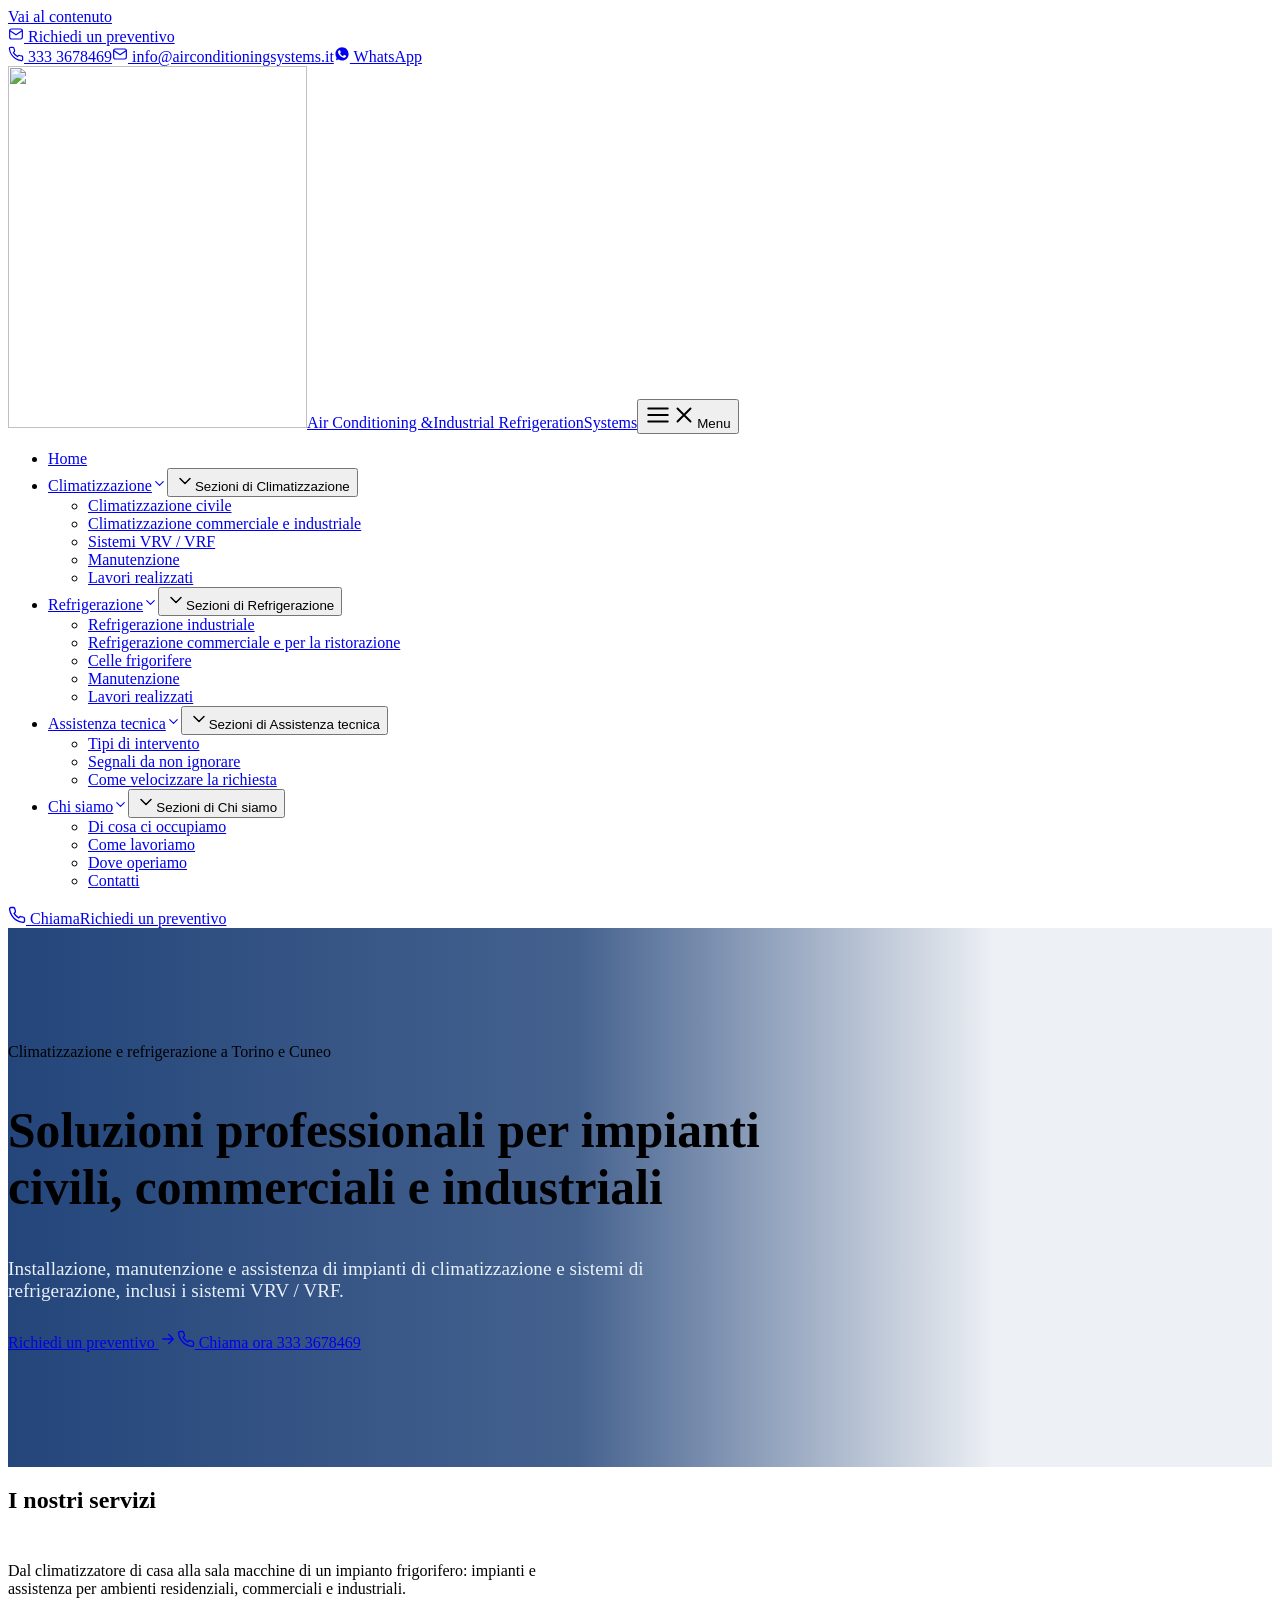
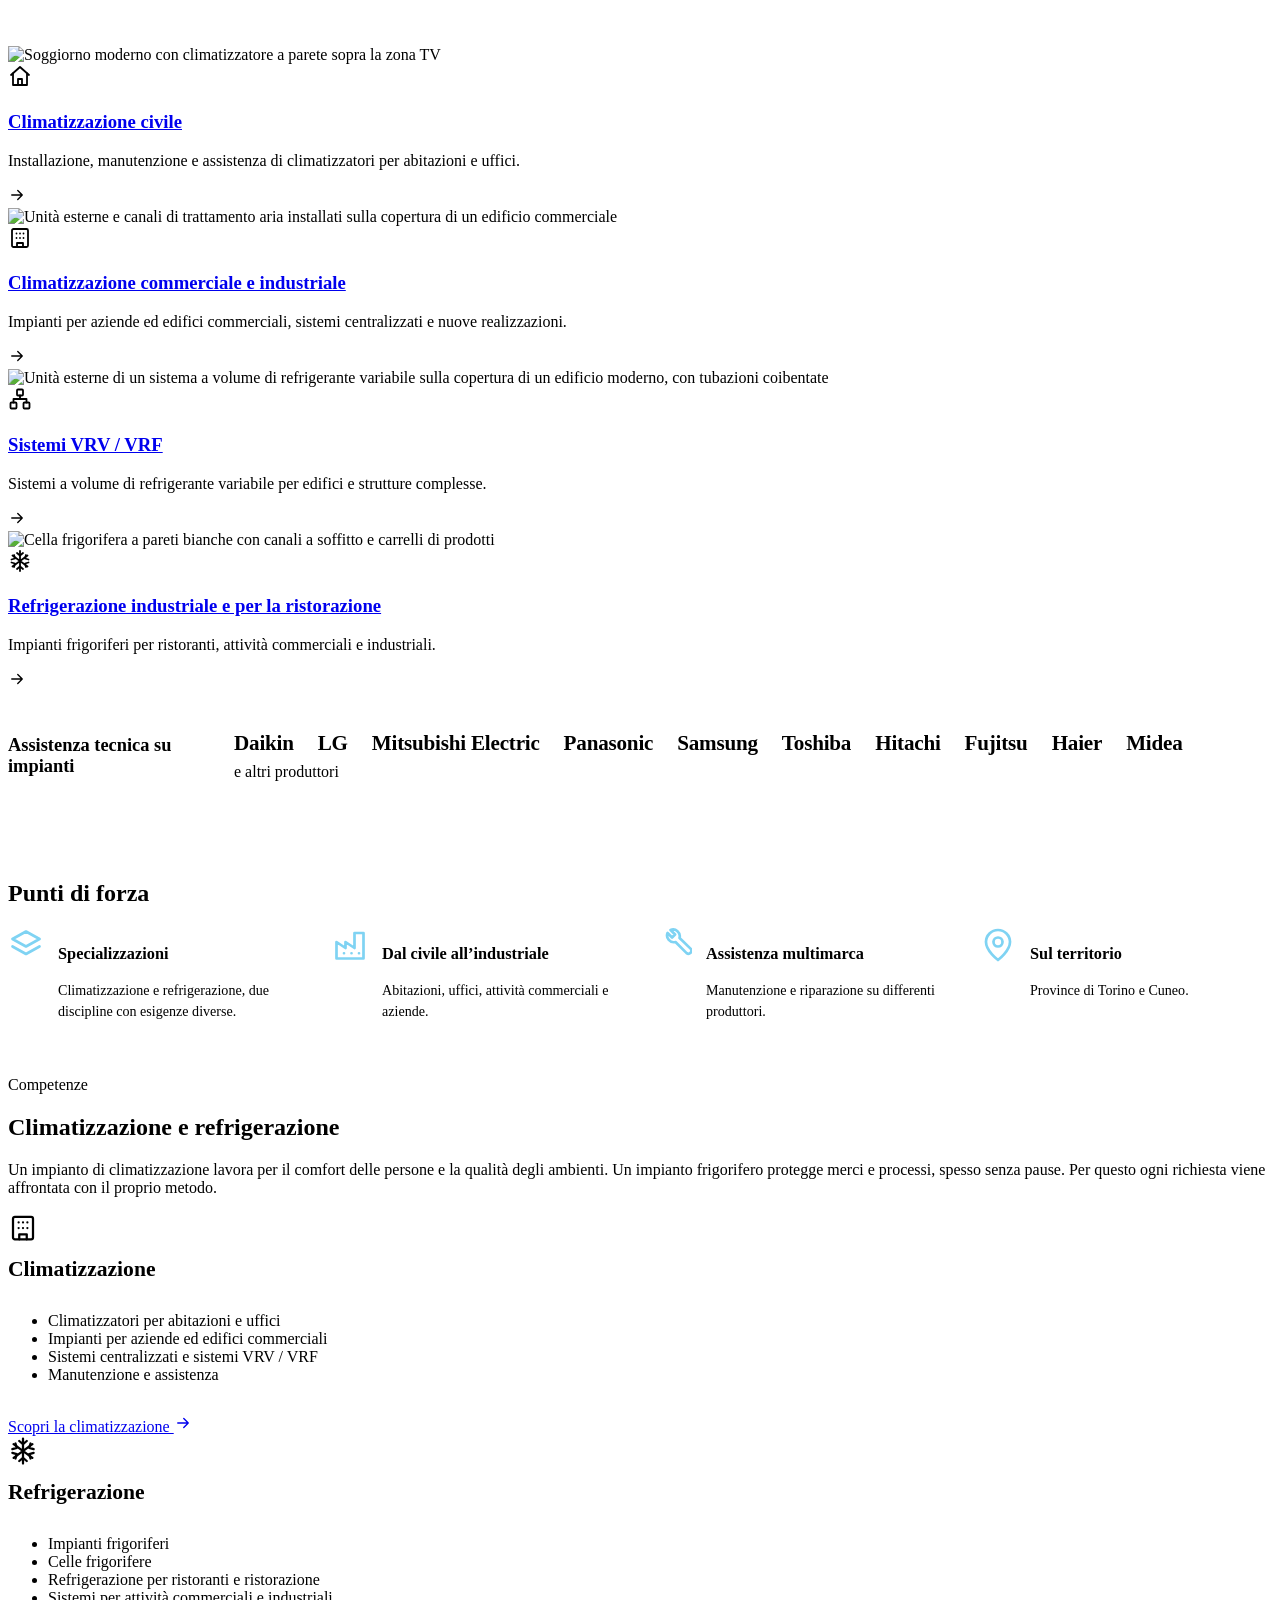
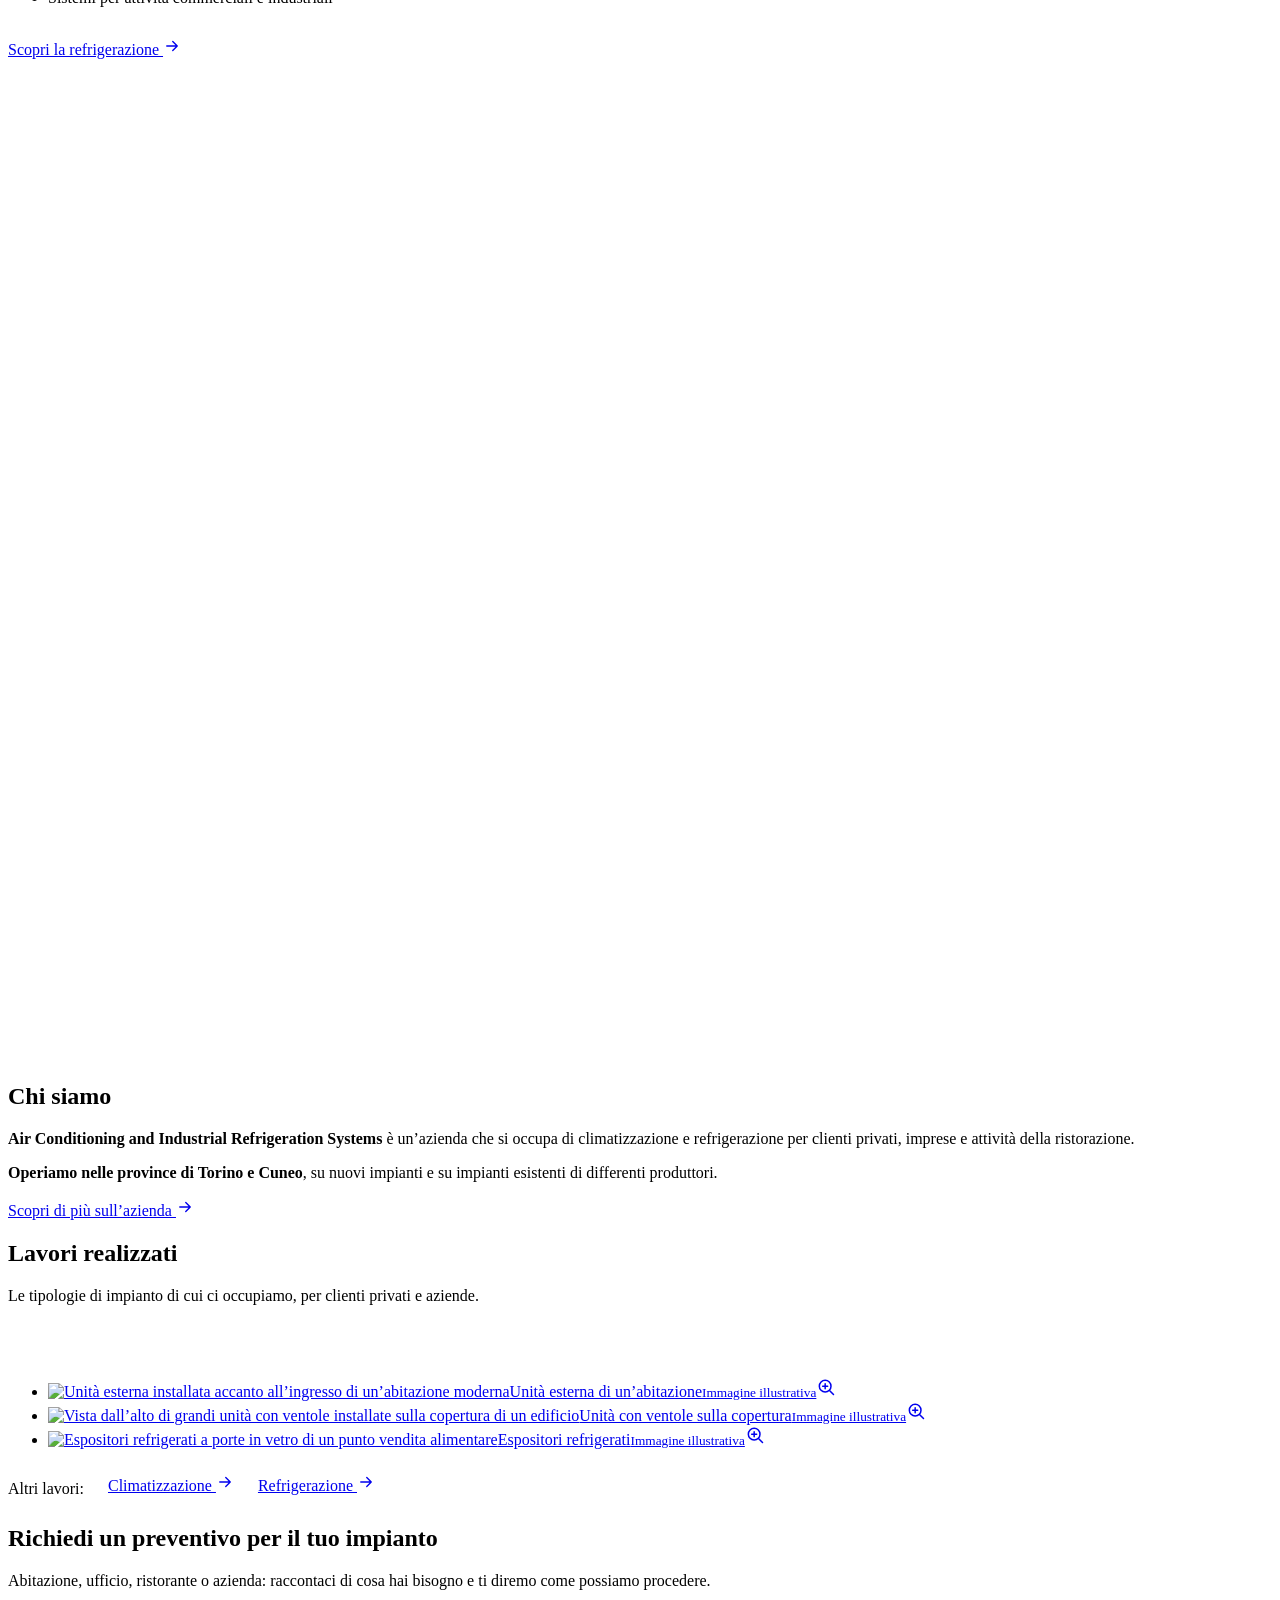
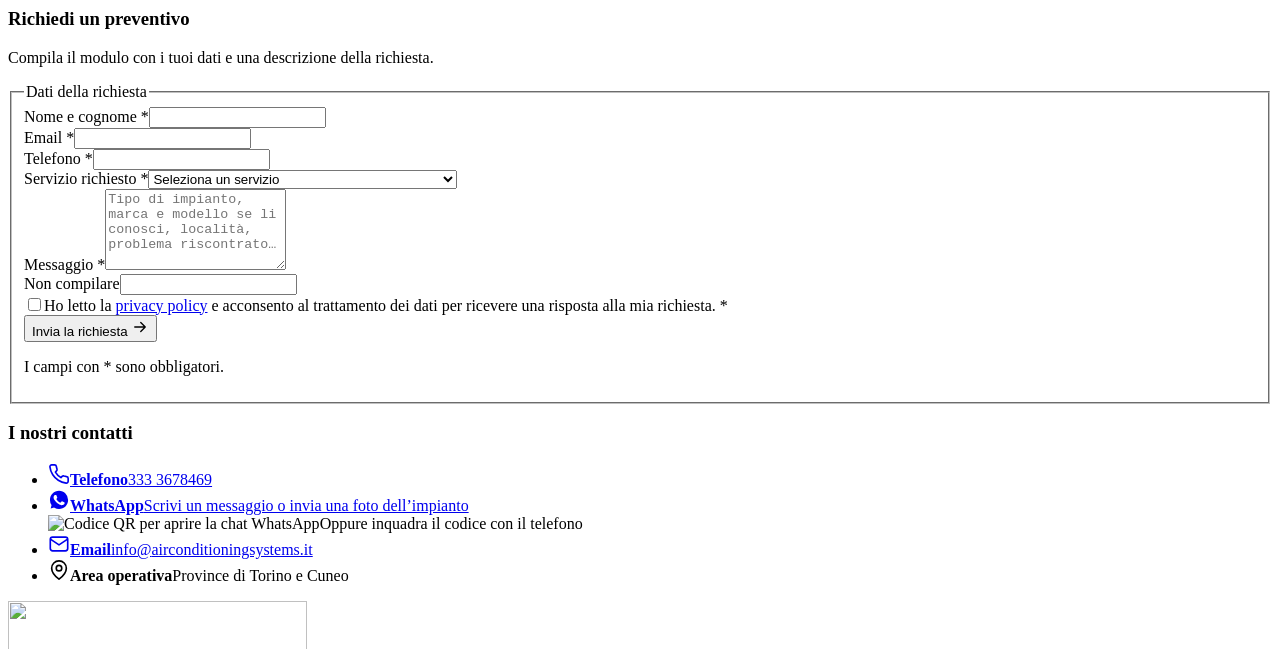
==== commit e37662ce: "Aggiorna l'anteprima: Contatti nel menu di Chi siamo" ====
--- a/index.html
+++ b/index.html
@@ -1,7 +1,7 @@
 <!DOCTYPE html><html lang="it"><head><meta charset="utf-8"><meta name="viewport" content="width=device-width, initial-scale=1"><title>Climatizzazione e refrigerazione a Torino e Cuneo | Air Conditioning and Industrial Refrigeration Systems</title><meta name="description" content="Installazione, manutenzione e assistenza di impianti di climatizzazione, sistemi VRV / VRF e impianti frigoriferi per privati e aziende nelle province di Torino e Cuneo."><meta name="robots" content="noindex, nofollow"><link rel="canonical" href="https://dominio-da-definire.example/"><link rel="sitemap" href="/anteprima-air-conditioning/sitemap-index.xml"><link rel="icon" href="/anteprima-air-conditioning/favicon-96.png" sizes="96x96" type="image/png"><link rel="apple-touch-icon" href="/anteprima-air-conditioning/apple-touch-icon.png"><meta name="theme-color" content="#164EA3"><meta property="og:type" content="website"><meta property="og:locale" content="it_IT"><meta property="og:site_name" content="Air Conditioning and Industrial Refrigeration Systems"><meta property="og:title" content="Climatizzazione e refrigerazione a Torino e Cuneo | Air Conditioning and Industrial Refrigeration Systems"><meta property="og:description" content="Installazione, manutenzione e assistenza di impianti di climatizzazione, sistemi VRV / VRF e impianti frigoriferi per privati e aziende nelle province di Torino e Cuneo."><meta property="og:url" content="https://dominio-da-definire.example/"><meta property="og:image" content="https://dominio-da-definire.example/og-image.jpg"><meta property="og:image:width" content="1200"><meta property="og:image:height" content="630"><meta name="twitter:card" content="summary_large_image"><script type="application/ld+json">{"@context":"https://schema.org","@graph":[{"@type":"HVACBusiness","@id":"https://dominio-da-definire.example/#azienda","name":"Air Conditioning and Industrial Refrigeration Systems","url":"https://dominio-da-definire.example/","image":"https://dominio-da-definire.example/og-image.jpg","logo":"https://dominio-da-definire.example/logo.png","telephone":"+393333678469","email":"info@airconditioningsystems.it","vatID":"IT12480160014","address":{"@type":"PostalAddress","addressLocality":"Torino","addressRegion":"TO","addressCountry":"IT"},"areaServed":[{"@type":"AdministrativeArea","name":"Città metropolitana di Torino"},{"@type":"AdministrativeArea","name":"Provincia di Cuneo"}],"knowsAbout":["Climatizzazione civile","Climatizzazione commerciale e industriale","Sistemi VRV e VRF","Refrigerazione industriale","Refrigerazione commerciale e per la ristorazione","Assistenza tecnica multimarca"]}]}</script><style>@media screen{html.anim :is(main .reveal,main .section-head,main .services-head,main .gallery-head,main .title,main h3.block,main .btn-row.block,main .split > *,main .grid > *,main .steps > li,main .gallery__item,main .strengths__list > li,main .brands__inner > *,main .faq,main .table-wrap,main .quote__intro,main .quote__contacts,main .form-card):not(.is-in,.is-done){opacity:0}}</style><script>
       if ('IntersectionObserver' in window && !matchMedia('(prefers-reduced-motion: reduce)').matches) document.documentElement.classList.add('anim');
-    </script><link rel="stylesheet" href="/anteprima-air-conditioning/_astro/Base.BmRZLRrf.css"><link rel="stylesheet" href="/anteprima-air-conditioning/_astro/gallery.B_HXrN95.css"><style>.brands[data-astro-cid-yrxwubdq]{background:var(--grey-50);border-block:1px solid var(--line)}.brands__inner[data-astro-cid-yrxwubdq]{align-items:center;gap:20px;padding-block:28px;display:grid}@media (width>=1000px){.brands__inner[data-astro-cid-yrxwubdq]{grid-template-columns:190px 1fr;gap:36px}}h2[data-astro-cid-yrxwubdq]{letter-spacing:0;font-size:1.15rem;font-weight:600}.brands__list[data-astro-cid-yrxwubdq]{flex-wrap:wrap;align-items:baseline;gap:8px 24px;margin:0;padding:0;list-style:none;display:flex}.brands__list[data-astro-cid-yrxwubdq] li[data-astro-cid-yrxwubdq]{letter-spacing:-.01em;color:var(--blue-900);font-size:clamp(1.1rem,1rem + .4vw,1.35rem);font-weight:700;line-height:1.1}.brands__list[data-astro-cid-yrxwubdq] .brands__other[data-astro-cid-yrxwubdq]{letter-spacing:0;color:var(--ink-soft);font-size:1rem;font-weight:500}.chi-siamo-foto[data-astro-cid-lcdefpme] img{object-position:85% 50%}.hero[data-astro-cid-lcdefpme]{isolation:isolate;color:var(--white);background:var(--blue-900);position:relative;overflow:hidden}.hero[data-astro-cid-lcdefpme] picture{display:contents}.hero[data-astro-cid-lcdefpme] .hero__img{z-index:-2;object-fit:cover;object-position:70% 14%;width:100%;height:100%;position:absolute;inset:0}.hero[data-astro-cid-lcdefpme]:after{content:"";z-index:-1;background:linear-gradient(90deg,#163a72f0 0%,#163a72cc 45%,#163a7214 78%);position:absolute;inset:0}@media (width<=899px){.hero[data-astro-cid-lcdefpme]:after{background:linear-gradient(#163a72b8,#163a72e0)}}.hero__inner[data-astro-cid-lcdefpme]{padding-block:clamp(56px,9vw,116px)}.hero[data-astro-cid-lcdefpme] h1[data-astro-cid-lcdefpme]{color:var(--white);max-width:17em;font-size:clamp(2rem,1.3rem + 2.7vw,3.1rem)}.hero__eyebrow[data-astro-cid-lcdefpme]{color:var(--white)}.hero__lead[data-astro-cid-lcdefpme]{color:#e8f1f9;max-width:34em;margin-block:1.1rem 1.8rem;font-size:clamp(1.03rem,1rem + .25vw,1.2rem)}.ruled[data-astro-cid-lcdefpme]{align-items:center;gap:18px;display:flex}.ruled[data-astro-cid-lcdefpme]:after{content:"";background:var(--blue-600);border-radius:2px;flex:none;width:56px;height:3px}.services-head[data-astro-cid-lcdefpme]{gap:12px;margin-bottom:clamp(20px,3vw,32px);display:grid}.services-head[data-astro-cid-lcdefpme] p[data-astro-cid-lcdefpme]{color:var(--ink-soft);max-width:72ch}.strengths[data-astro-cid-lcdefpme]{background:var(--blue-900);color:var(--white);padding-block:clamp(28px,4vw,40px)}.strengths__list[data-astro-cid-lcdefpme]{grid-template-columns:repeat(auto-fit,minmax(min(100%,240px),1fr));gap:24px 32px;margin:0;padding:0;list-style:none;display:grid}.strengths__list[data-astro-cid-lcdefpme] li[data-astro-cid-lcdefpme]{gap:14px;display:flex}.strengths__list[data-astro-cid-lcdefpme] svg{color:#7fd3f3;flex:none}.strengths[data-astro-cid-lcdefpme] h3[data-astro-cid-lcdefpme]{color:var(--white);font-size:1.02rem}.strengths[data-astro-cid-lcdefpme] p[data-astro-cid-lcdefpme]{color:var(--on-dark-soft);margin-top:4px;font-size:.88rem;line-height:1.5}.discipline[data-astro-cid-lcdefpme]{justify-items:start;gap:14px;display:grid}.discipline[data-astro-cid-lcdefpme]>svg{color:var(--blue-600)}.discipline[data-astro-cid-lcdefpme] h3[data-astro-cid-lcdefpme]{margin:0;font-size:1.35rem;font-weight:700}.gallery-head[data-astro-cid-lcdefpme]{flex-wrap:wrap;justify-content:space-between;align-items:flex-end;gap:12px 24px;margin-bottom:clamp(20px,3vw,32px);display:flex}.gallery-head[data-astro-cid-lcdefpme] p[data-astro-cid-lcdefpme]{color:var(--ink-soft);margin-top:.5rem}.gallery-links[data-astro-cid-lcdefpme]{color:var(--ink-soft);flex-wrap:wrap;align-items:center;gap:8px 24px;margin-top:24px;display:flex}.gallery-links[data-astro-cid-lcdefpme] .link-arrow[data-astro-cid-lcdefpme]{min-height:32px}
-</style></head><body><a class="skip-link" href="#contenuto">Vai al contenuto</a><div class="topbar" data-astro-cid-nen7h5rs><div class="container topbar__inner" data-astro-cid-nen7h5rs><a class="topbar__area" href="#preventivo" data-astro-cid-nen7h5rs><svg data-icon="mail" width="16" height="16" viewBox="0 0 24 24" fill="none" stroke="currentColor" stroke-width="1.8" stroke-linecap="round" stroke-linejoin="round" aria-hidden="true"><rect x="2.5" y="4.5" width="19" height="15" rx="2.5"/><path d="m3 7 9 6 9-6"/></svg> Richiedi un preventivo</a><div class="topbar__links" data-astro-cid-nen7h5rs><a href="tel:+393333678469" data-astro-cid-nen7h5rs><svg data-icon="phone" width="16" height="16" viewBox="0 0 24 24" fill="none" stroke="currentColor" stroke-width="1.8" stroke-linecap="round" stroke-linejoin="round" aria-hidden="true"><path d="M22 16.9v3a2 2 0 0 1-2.2 2 19.8 19.8 0 0 1-8.6-3.1 19.5 19.5 0 0 1-6-6A19.8 19.8 0 0 1 2.1 4.2 2 2 0 0 1 4.1 2h3a2 2 0 0 1 2 1.7c.1 1 .4 1.9.7 2.8a2 2 0 0 1-.5 2.1L8.1 9.9a16 16 0 0 0 6 6l1.3-1.3a2 2 0 0 1 2.1-.4c.9.3 1.8.5 2.8.7a2 2 0 0 1 1.7 2z"/></svg> 333 3678469</a><a class="topbar__email" href="mailto:info@airconditioningsystems.it" data-astro-cid-nen7h5rs><svg data-icon="mail" width="16" height="16" viewBox="0 0 24 24" fill="none" stroke="currentColor" stroke-width="1.8" stroke-linecap="round" stroke-linejoin="round" aria-hidden="true"><rect x="2.5" y="4.5" width="19" height="15" rx="2.5"/><path d="m3 7 9 6 9-6"/></svg> info@airconditioningsystems.it</a><a href="https://wa.me/393333678469?text=Buongiorno%2C%20vorrei%20informazioni%20per%20un%20impianto%20di%20climatizzazione%20o%20refrigerazione." target="_blank" rel="noopener" data-astro-cid-nen7h5rs><svg data-icon="whatsapp" width="16" height="16" viewBox="0 0 24 24" fill="currentColor" aria-hidden="true"><path d="M17.5 14.400c-.3-.15-1.750-.860-2-.960-.270-.100-.470-.150-.670.150-.2.300-.770.960-.940 1.160-.170.200-.350.220-.650.070-.300-.150-1.250-.460-2.380-1.470-.880-.780-1.470-1.750-1.640-2.050-.170-.300-.020-.460.130-.610.130-.130.300-.350.450-.520.150-.170.200-.300.300-.500.100-.200.050-.370-.020-.520-.080-.150-.670-1.620-.920-2.220-.240-.580-.490-.500-.670-.510h-.570c-.200 0-.520.070-.790.370-.270.300-1.040 1.020-1.040 2.480s1.070 2.880 1.210 3.070c.150.200 2.100 3.200 5.080 4.490.710.310 1.260.490 1.690.630.710.230 1.360.190 1.870.120.570-.090 1.750-.720 2-1.410.250-.690.250-1.290.170-1.410-.070-.120-.270-.200-.570-.350zM12.040 21.800h-.010a9.870 9.870 0 0 1-5.030-1.380l-.360-.210-3.740.980 1-3.650-.240-.370a9.860 9.860 0 0 1-1.510-5.260C2.150 6.470 6.580 2.040 12.050 2.040c2.650 0 5.140 1.030 7 2.900a9.830 9.830 0 0 1 2.900 7c0 5.450-4.440 9.860-9.910 9.860z"></path></svg> WhatsApp</a></div></div></div><header class="header" data-header data-astro-cid-nen7h5rs><div class="container header__inner" data-astro-cid-nen7h5rs><a class="header__logo" href="/anteprima-air-conditioning/" data-astro-cid-nen7h5rs><span class="brand" data-astro-cid-f7espo7c><img class="brand__mark" src="/anteprima-air-conditioning/_astro/simbolo.CMCQN3jo.svg" width="299" height="362" alt="" loading="eager" decoding="async" data-astro-cid-f7espo7c><span class="brand__bar" aria-hidden="true" data-astro-cid-f7espo7c></span><span class="brand__name" data-astro-cid-f7espo7c><span class="brand__line" data-astro-cid-f7espo7c>Air Conditioning &amp;</span><span class="brand__line brand__line--accent" data-astro-cid-f7espo7c>Industrial Refrigeration</span><span class="brand__line" data-astro-cid-f7espo7c>Systems</span></span></span></a><button class="menu-toggle" type="button" aria-expanded="false" aria-controls="main-menu" data-menu-toggle data-astro-cid-nen7h5rs><span class="menu-toggle__open" data-astro-cid-nen7h5rs><svg data-icon="menu" width="26" height="26" viewBox="0 0 24 24" fill="none" stroke="currentColor" stroke-width="1.8" stroke-linecap="round" stroke-linejoin="round" aria-hidden="true"><path d="M3 6h18M3 12h18M3 18h18"/></svg></span><span class="menu-toggle__close" data-astro-cid-nen7h5rs><svg data-icon="close" width="26" height="26" viewBox="0 0 24 24" fill="none" stroke="currentColor" stroke-width="1.8" stroke-linecap="round" stroke-linejoin="round" aria-hidden="true"><path d="M6 6l12 12M18 6 6 18"/></svg></span><span class="visually-hidden" data-astro-cid-nen7h5rs>Menu</span></button><nav class="nav" id="main-menu" aria-label="Menu principale" data-menu data-astro-cid-nen7h5rs><ul class="nav__list" data-astro-cid-nen7h5rs><li class="nav__item" data-astro-cid-nen7h5rs><div class="nav__row" data-astro-cid-nen7h5rs><a class="nav__link is-active" href="/anteprima-air-conditioning/" aria-current="page" data-astro-cid-nen7h5rs>Home</a></div></li><li class="nav__item has-children" data-astro-cid-nen7h5rs><div class="nav__row" data-astro-cid-nen7h5rs><a class="nav__link" href="/anteprima-air-conditioning/climatizzazione/" data-astro-cid-nen7h5rs>Climatizzazione<svg data-icon="chevron" class="nav__chevron" width="15" height="15" viewBox="0 0 24 24" fill="none" stroke="currentColor" stroke-width="1.8" stroke-linecap="round" stroke-linejoin="round" aria-hidden="true"><path d="m6 9 6 6 6-6"/></svg></a><button class="nav__expand" type="button" aria-expanded="false" aria-controls="sezioni-1" data-menu-expand data-astro-cid-nen7h5rs><svg data-icon="chevron" width="20" height="20" viewBox="0 0 24 24" fill="none" stroke="currentColor" stroke-width="1.8" stroke-linecap="round" stroke-linejoin="round" aria-hidden="true"><path d="m6 9 6 6 6-6"/></svg><span class="visually-hidden" data-astro-cid-nen7h5rs>Sezioni di Climatizzazione</span></button></div><ul class="nav__sub" id="sezioni-1" data-astro-cid-nen7h5rs><li data-astro-cid-nen7h5rs><a href="/anteprima-air-conditioning/climatizzazione/#civile" data-astro-cid-nen7h5rs>Climatizzazione civile</a></li><li data-astro-cid-nen7h5rs><a href="/anteprima-air-conditioning/climatizzazione/#commerciale-industriale" data-astro-cid-nen7h5rs>Climatizzazione commerciale e industriale</a></li><li data-astro-cid-nen7h5rs><a href="/anteprima-air-conditioning/climatizzazione/#vrv-vrf" data-astro-cid-nen7h5rs>Sistemi VRV / VRF</a></li><li data-astro-cid-nen7h5rs><a href="/anteprima-air-conditioning/climatizzazione/#manutenzione" data-astro-cid-nen7h5rs>Manutenzione</a></li><li data-astro-cid-nen7h5rs><a href="/anteprima-air-conditioning/climatizzazione/#lavori" data-astro-cid-nen7h5rs>Lavori realizzati</a></li></ul></li><li class="nav__item has-children" data-astro-cid-nen7h5rs><div class="nav__row" data-astro-cid-nen7h5rs><a class="nav__link" href="/anteprima-air-conditioning/refrigerazione/" data-astro-cid-nen7h5rs>Refrigerazione<svg data-icon="chevron" class="nav__chevron" width="15" height="15" viewBox="0 0 24 24" fill="none" stroke="currentColor" stroke-width="1.8" stroke-linecap="round" stroke-linejoin="round" aria-hidden="true"><path d="m6 9 6 6 6-6"/></svg></a><button class="nav__expand" type="button" aria-expanded="false" aria-controls="sezioni-2" data-menu-expand data-astro-cid-nen7h5rs><svg data-icon="chevron" width="20" height="20" viewBox="0 0 24 24" fill="none" stroke="currentColor" stroke-width="1.8" stroke-linecap="round" stroke-linejoin="round" aria-hidden="true"><path d="m6 9 6 6 6-6"/></svg><span class="visually-hidden" data-astro-cid-nen7h5rs>Sezioni di Refrigerazione</span></button></div><ul class="nav__sub" id="sezioni-2" data-astro-cid-nen7h5rs><li data-astro-cid-nen7h5rs><a href="/anteprima-air-conditioning/refrigerazione/#industriale" data-astro-cid-nen7h5rs>Refrigerazione industriale</a></li><li data-astro-cid-nen7h5rs><a href="/anteprima-air-conditioning/refrigerazione/#commerciale-ristorazione" data-astro-cid-nen7h5rs>Refrigerazione commerciale e per la ristorazione</a></li><li data-astro-cid-nen7h5rs><a href="/anteprima-air-conditioning/refrigerazione/#celle-frigorifere" data-astro-cid-nen7h5rs>Celle frigorifere</a></li><li data-astro-cid-nen7h5rs><a href="/anteprima-air-conditioning/refrigerazione/#manutenzione" data-astro-cid-nen7h5rs>Manutenzione</a></li><li data-astro-cid-nen7h5rs><a href="/anteprima-air-conditioning/refrigerazione/#lavori" data-astro-cid-nen7h5rs>Lavori realizzati</a></li></ul></li><li class="nav__item has-children" data-astro-cid-nen7h5rs><div class="nav__row" data-astro-cid-nen7h5rs><a class="nav__link" href="/anteprima-air-conditioning/assistenza-tecnica/" data-astro-cid-nen7h5rs>Assistenza tecnica<svg data-icon="chevron" class="nav__chevron" width="15" height="15" viewBox="0 0 24 24" fill="none" stroke="currentColor" stroke-width="1.8" stroke-linecap="round" stroke-linejoin="round" aria-hidden="true"><path d="m6 9 6 6 6-6"/></svg></a><button class="nav__expand" type="button" aria-expanded="false" aria-controls="sezioni-3" data-menu-expand data-astro-cid-nen7h5rs><svg data-icon="chevron" width="20" height="20" viewBox="0 0 24 24" fill="none" stroke="currentColor" stroke-width="1.8" stroke-linecap="round" stroke-linejoin="round" aria-hidden="true"><path d="m6 9 6 6 6-6"/></svg><span class="visually-hidden" data-astro-cid-nen7h5rs>Sezioni di Assistenza tecnica</span></button></div><ul class="nav__sub" id="sezioni-3" data-astro-cid-nen7h5rs><li data-astro-cid-nen7h5rs><a href="/anteprima-air-conditioning/assistenza-tecnica/#interventi" data-astro-cid-nen7h5rs>Tipi di intervento</a></li><li data-astro-cid-nen7h5rs><a href="/anteprima-air-conditioning/assistenza-tecnica/#segnali" data-astro-cid-nen7h5rs>Segnali da non ignorare</a></li><li data-astro-cid-nen7h5rs><a href="/anteprima-air-conditioning/assistenza-tecnica/#richiesta" data-astro-cid-nen7h5rs>Come velocizzare la richiesta</a></li></ul></li><li class="nav__item has-children" data-astro-cid-nen7h5rs><div class="nav__row" data-astro-cid-nen7h5rs><a class="nav__link" href="/anteprima-air-conditioning/chi-siamo/" data-astro-cid-nen7h5rs>Chi siamo<svg data-icon="chevron" class="nav__chevron" width="15" height="15" viewBox="0 0 24 24" fill="none" stroke="currentColor" stroke-width="1.8" stroke-linecap="round" stroke-linejoin="round" aria-hidden="true"><path d="m6 9 6 6 6-6"/></svg></a><button class="nav__expand" type="button" aria-expanded="false" aria-controls="sezioni-4" data-menu-expand data-astro-cid-nen7h5rs><svg data-icon="chevron" width="20" height="20" viewBox="0 0 24 24" fill="none" stroke="currentColor" stroke-width="1.8" stroke-linecap="round" stroke-linejoin="round" aria-hidden="true"><path d="m6 9 6 6 6-6"/></svg><span class="visually-hidden" data-astro-cid-nen7h5rs>Sezioni di Chi siamo</span></button></div><ul class="nav__sub" id="sezioni-4" data-astro-cid-nen7h5rs><li data-astro-cid-nen7h5rs><a href="/anteprima-air-conditioning/chi-siamo/#attivita" data-astro-cid-nen7h5rs>Di cosa ci occupiamo</a></li><li data-astro-cid-nen7h5rs><a href="/anteprima-air-conditioning/chi-siamo/#come-lavoriamo" data-astro-cid-nen7h5rs>Come lavoriamo</a></li><li data-astro-cid-nen7h5rs><a href="/anteprima-air-conditioning/chi-siamo/#dove-operiamo" data-astro-cid-nen7h5rs>Dove operiamo</a></li></ul></li></ul><div class="nav__cta" data-astro-cid-nen7h5rs><a class="btn btn--primary" href="tel:+393333678469" data-astro-cid-nen7h5rs><svg data-icon="phone" width="18" height="18" viewBox="0 0 24 24" fill="none" stroke="currentColor" stroke-width="1.8" stroke-linecap="round" stroke-linejoin="round" aria-hidden="true"><path d="M22 16.9v3a2 2 0 0 1-2.2 2 19.8 19.8 0 0 1-8.6-3.1 19.5 19.5 0 0 1-6-6A19.8 19.8 0 0 1 2.1 4.2 2 2 0 0 1 4.1 2h3a2 2 0 0 1 2 1.7c.1 1 .4 1.9.7 2.8a2 2 0 0 1-.5 2.1L8.1 9.9a16 16 0 0 0 6 6l1.3-1.3a2 2 0 0 1 2.1-.4c.9.3 1.8.5 2.8.7a2 2 0 0 1 1.7 2z"/></svg> Chiama</a><a class="btn btn--ghost nav__quote" href="#preventivo" data-astro-cid-nen7h5rs>Richiedi un preventivo</a></div></nav></div></header><script type="module">var e=document.querySelector(`[data-menu-toggle]`),t=document.querySelector(`[data-header]`);if(e&&t){let n=t.querySelector(`[data-menu]`),r=[...t.querySelectorAll(`[data-menu-expand]`)],i=(e,t)=>{e.setAttribute(`aria-expanded`,String(t)),e.closest(`.nav__item`)?.classList.toggle(`is-expanded`,t)};r.forEach(e=>e.addEventListener(`click`,()=>{let t=e.getAttribute(`aria-expanded`)!==`true`;r.forEach(n=>i(n,n===e&&t))}));let a=a=>{a&&(n.style.setProperty(`--menu-altezza`,`${window.innerHeight-t.getBoundingClientRect().bottom}px`),r.forEach(e=>i(e,!!e.closest(`.nav__item`)?.querySelector(`.nav__link.is-active`)))),t.classList.toggle(`is-open`,a),e.setAttribute(`aria-expanded`,String(a)),document.documentElement.classList.toggle(`menu-open`,a)};e.addEventListener(`click`,()=>a(!t.classList.contains(`is-open`))),document.addEventListener(`keydown`,n=>{n.key===`Escape`&&t.classList.contains(`is-open`)&&(a(!1),e.focus())}),t.querySelectorAll(`[data-menu] a`).forEach(e=>e.addEventListener(`click`,()=>a(!1))),matchMedia(`(min-width: 1024px)`).addEventListener(`change`,()=>a(!1));let o=document.querySelector(`.topbar`);o&&new IntersectionObserver(([e])=>t.classList.toggle(`is-scrolled`,!e.isIntersecting)).observe(o)}</script><main id="contenuto" tabindex="-1"><section class="hero" data-astro-cid-lcdefpme><picture><source srcset="/anteprima-air-conditioning/_astro/tecnico-logo.CkI3PObO_ZiS6eW.avif 800w, /anteprima-air-conditioning/_astro/tecnico-logo.CkI3PObO_ZF6TYo.avif 1280w, /anteprima-air-conditioning/_astro/tecnico-logo.CkI3PObO_pF6UL.avif 1536w" type="image/avif" sizes="100vw"><source srcset="/anteprima-air-conditioning/_astro/tecnico-logo.CkI3PObO_TDy9f.webp 800w, /anteprima-air-conditioning/_astro/tecnico-logo.CkI3PObO_1B5Aza.webp 1280w, /anteprima-air-conditioning/_astro/tecnico-logo.CkI3PObO_Z1JQX2.webp 1536w" type="image/webp" sizes="100vw"><img src="/anteprima-air-conditioning/_astro/tecnico-logo.CkI3PObO_2uKWUo.jpg" srcset="/anteprima-air-conditioning/_astro/tecnico-logo.CkI3PObO_Z26uDTh.jpg 800w, /anteprima-air-conditioning/_astro/tecnico-logo.CkI3PObO_Zr0qth.jpg 1280w, /anteprima-air-conditioning/_astro/tecnico-logo.CkI3PObO_2uKWUo.jpg 1536w" alt="Tecnico con giacca blu e logo dell’azienda che controlla un’unità esterna con i manometri del gas refrigerante" sizes="100vw" loading="eager" decoding="sync" fetchpriority="high" width="1536" height="1024" class="hero__img"></picture><div class="container hero__inner" data-astro-cid-lcdefpme><span class="eyebrow hero__eyebrow" data-astro-cid-lcdefpme>Climatizzazione e refrigerazione a Torino e Cuneo</span><h1 data-astro-cid-lcdefpme>Soluzioni professionali per impianti civili, commerciali e industriali</h1><p class="hero__lead" data-astro-cid-lcdefpme>Installazione, manutenzione e assistenza di impianti di climatizzazione e sistemi di refrigerazione, inclusi i sistemi VRV&nbsp;/&nbsp;VRF.</p><div class="btn-row" data-astro-cid-lcdefpme><a class="btn btn--white" href="#preventivo" data-astro-cid-lcdefpme>Richiedi un preventivo <svg data-icon="arrow" width="18" height="18" viewBox="0 0 24 24" fill="none" stroke="currentColor" stroke-width="1.8" stroke-linecap="round" stroke-linejoin="round" aria-hidden="true"><path d="M5 12h14M13 6l6 6-6 6"/></svg></a><a class="btn btn--outline-light" href="tel:+393333678469" data-astro-cid-lcdefpme><svg data-icon="phone" width="18" height="18" viewBox="0 0 24 24" fill="none" stroke="currentColor" stroke-width="1.8" stroke-linecap="round" stroke-linejoin="round" aria-hidden="true"><path d="M22 16.9v3a2 2 0 0 1-2.2 2 19.8 19.8 0 0 1-8.6-3.1 19.5 19.5 0 0 1-6-6A19.8 19.8 0 0 1 2.1 4.2 2 2 0 0 1 4.1 2h3a2 2 0 0 1 2 1.7c.1 1 .4 1.9.7 2.8a2 2 0 0 1-.5 2.1L8.1 9.9a16 16 0 0 0 6 6l1.3-1.3a2 2 0 0 1 2.1-.4c.9.3 1.8.5 2.8.7a2 2 0 0 1 1.7 2z"/></svg> Chiama ora 333 3678469</a></div></div></section><section class="section" data-astro-cid-lcdefpme><div class="container" data-astro-cid-lcdefpme><header class="services-head" data-astro-cid-lcdefpme><h2 class="ruled" data-astro-cid-lcdefpme>I nostri servizi</h2><p data-astro-cid-lcdefpme>Dal climatizzatore di casa alla sala macchine di un impianto frigorifero: impianti e assistenza per ambienti residenziali, commerciali e industriali.</p></header><div class="grid grid--4" data-astro-cid-lcdefpme><article class="card" data-astro-cid-3vpt37q6><div class="card__media" data-astro-cid-3vpt37q6><picture><source srcset="/anteprima-air-conditioning/_astro/soggiorno-split.BwIRNowb_Z1xz7sE.avif 400w, /anteprima-air-conditioning/_astro/soggiorno-split.BwIRNowb_IiJOv.avif 640w, /anteprima-air-conditioning/_astro/soggiorno-split.BwIRNowb_jfWUT.avif 800w" type="image/avif" sizes="(min-width: 1100px) 300px, (min-width: 640px) 45vw, 92vw"><source srcset="/anteprima-air-conditioning/_astro/soggiorno-split.BwIRNowb_Zeb7QK.webp 400w, /anteprima-air-conditioning/_astro/soggiorno-split.BwIRNowb_22GJqp.webp 640w, /anteprima-air-conditioning/_astro/soggiorno-split.BwIRNowb_1CDWwN.webp 800w" type="image/webp" sizes="(min-width: 1100px) 300px, (min-width: 640px) 45vw, 92vw"><img src="/anteprima-air-conditioning/_astro/soggiorno-split.BwIRNowb_WdJxQ.jpg" srcset="/anteprima-air-conditioning/_astro/soggiorno-split.BwIRNowb_210yvr.jpg 400w, /anteprima-air-conditioning/_astro/soggiorno-split.BwIRNowb_ZMiH0k.jpg 640w, /anteprima-air-conditioning/_astro/soggiorno-split.BwIRNowb_Z1cltSV.jpg 800w" alt="Soggiorno moderno con climatizzatore a parete sopra la zona TV" sizes="(min-width: 1100px) 300px, (min-width: 640px) 45vw, 92vw" loading="lazy" decoding="async" width="1600" height="1067"></picture></div><span class="card__icon" data-astro-cid-3vpt37q6><svg data-icon="home" width="24" height="24" viewBox="0 0 24 24" fill="none" stroke="currentColor" stroke-width="1.8" stroke-linecap="round" stroke-linejoin="round" aria-hidden="true"><path d="m3 11 9-8 9 8"/><path d="M5 9.5V21h14V9.5"/><path d="M10 21v-6h4v6"/></svg></span><div class="card__body" data-astro-cid-3vpt37q6><h3 data-astro-cid-3vpt37q6><a href="/anteprima-air-conditioning/climatizzazione/#civile" data-astro-cid-3vpt37q6>Climatizzazione civile</a></h3><p data-astro-cid-3vpt37q6>Installazione, manutenzione e assistenza di climatizzatori per abitazioni e uffici.</p><span class="card__arrow" data-astro-cid-3vpt37q6><svg data-icon="arrow" width="18" height="18" viewBox="0 0 24 24" fill="none" stroke="currentColor" stroke-width="1.8" stroke-linecap="round" stroke-linejoin="round" aria-hidden="true"><path d="M5 12h14M13 6l6 6-6 6"/></svg></span></div></article><article class="card" data-astro-cid-3vpt37q6><div class="card__media" data-astro-cid-3vpt37q6><picture><source srcset="/anteprima-air-conditioning/_astro/impianto-commerciale.BPvMW9vQ_165KYJ.avif 400w, /anteprima-air-conditioning/_astro/impianto-commerciale.BPvMW9vQ_1FYoew.avif 640w, /anteprima-air-conditioning/_astro/impianto-commerciale.BPvMW9vQ_ZyExPt.avif 800w" type="image/avif" sizes="(min-width: 1100px) 300px, (min-width: 640px) 45vw, 92vw"><source srcset="/anteprima-air-conditioning/_astro/impianto-commerciale.BPvMW9vQ_1sRbmq.webp 400w, /anteprima-air-conditioning/_astro/impianto-commerciale.BPvMW9vQ_23KNBd.webp 640w, /anteprima-air-conditioning/_astro/impianto-commerciale.BPvMW9vQ_ZbS8sM.webp 800w" type="image/webp" sizes="(min-width: 1100px) 300px, (min-width: 640px) 45vw, 92vw"><img src="/anteprima-air-conditioning/_astro/impianto-commerciale.BPvMW9vQ_hk7Mu.jpg" srcset="/anteprima-air-conditioning/_astro/impianto-commerciale.BPvMW9vQ_ZU9xdX.jpg 400w, /anteprima-air-conditioning/_astro/impianto-commerciale.BPvMW9vQ_ZkfTYb.jpg 640w, /anteprima-air-conditioning/_astro/impianto-commerciale.BPvMW9vQ_2uhgJK.jpg 800w" alt="Unità esterne e canali di trattamento aria installati sulla copertura di un edificio commerciale" sizes="(min-width: 1100px) 300px, (min-width: 640px) 45vw, 92vw" loading="lazy" decoding="async" width="1774" height="887"></picture></div><span class="card__icon" data-astro-cid-3vpt37q6><svg data-icon="building" width="24" height="24" viewBox="0 0 24 24" fill="none" stroke="currentColor" stroke-width="1.8" stroke-linecap="round" stroke-linejoin="round" aria-hidden="true"><rect x="4" y="3" width="16" height="18" rx="1.5"/><path d="M9 21v-4h6v4M8.5 7.5h.01M12 7.5h.01M15.5 7.5h.01M8.5 12h.01M12 12h.01M15.5 12h.01"/></svg></span><div class="card__body" data-astro-cid-3vpt37q6><h3 data-astro-cid-3vpt37q6><a href="/anteprima-air-conditioning/climatizzazione/#commerciale-industriale" data-astro-cid-3vpt37q6>Climatizzazione commerciale e industriale</a></h3><p data-astro-cid-3vpt37q6>Impianti per aziende ed edifici commerciali, sistemi centralizzati e nuove realizzazioni.</p><span class="card__arrow" data-astro-cid-3vpt37q6><svg data-icon="arrow" width="18" height="18" viewBox="0 0 24 24" fill="none" stroke="currentColor" stroke-width="1.8" stroke-linecap="round" stroke-linejoin="round" aria-hidden="true"><path d="M5 12h14M13 6l6 6-6 6"/></svg></span></div></article><article class="card" data-astro-cid-3vpt37q6><div class="card__media" data-astro-cid-3vpt37q6><picture><source srcset="/anteprima-air-conditioning/_astro/vrv-copertura.Is7bKBC9_1CWVDa.avif 400w, /anteprima-air-conditioning/_astro/vrv-copertura.Is7bKBC9_Z2d2oQ1.avif 640w, /anteprima-air-conditioning/_astro/vrv-copertura.Is7bKBC9_rJPKq.avif 800w" type="image/avif" sizes="(min-width: 1100px) 300px, (min-width: 640px) 45vw, 92vw"><source srcset="/anteprima-air-conditioning/_astro/vrv-copertura.Is7bKBC9_Z2dGwLz.webp 400w, /anteprima-air-conditioning/_astro/vrv-copertura.Is7bKBC9_ZYuJrO.webp 640w, /anteprima-air-conditioning/_astro/vrv-copertura.Is7bKBC9_1Fhv9C.webp 800w" type="image/webp" sizes="(min-width: 1100px) 300px, (min-width: 640px) 45vw, 92vw"><img src="/anteprima-air-conditioning/_astro/vrv-copertura.Is7bKBC9_ZNJtDx.jpg" srcset="/anteprima-air-conditioning/_astro/vrv-copertura.Is7bKBC9_Z9DB1a.jpg 400w, /anteprima-air-conditioning/_astro/vrv-copertura.Is7bKBC9_14xbiA.jpg 640w, /anteprima-air-conditioning/_astro/vrv-copertura.Is7bKBC9_Z1kQGST.jpg 800w" alt="Unità esterne di un sistema a volume di refrigerante variabile sulla copertura di un edificio moderno, con tubazioni coibentate" sizes="(min-width: 1100px) 300px, (min-width: 640px) 45vw, 92vw" loading="lazy" decoding="async" width="1420" height="887"></picture></div><span class="card__icon" data-astro-cid-3vpt37q6><svg data-icon="network" width="24" height="24" viewBox="0 0 24 24" fill="none" stroke="currentColor" stroke-width="1.8" stroke-linecap="round" stroke-linejoin="round" aria-hidden="true"><rect x="9" y="2.5" width="6" height="6" rx="1"/><rect x="2.5" y="15.5" width="6" height="6" rx="1"/><rect x="15.5" y="15.5" width="6" height="6" rx="1"/><path d="M12 8.5V12M5.5 15.5V12h13v3.5"/></svg></span><div class="card__body" data-astro-cid-3vpt37q6><h3 data-astro-cid-3vpt37q6><a href="/anteprima-air-conditioning/climatizzazione/#vrv-vrf" data-astro-cid-3vpt37q6>Sistemi VRV / VRF</a></h3><p data-astro-cid-3vpt37q6>Sistemi a volume di refrigerante variabile per edifici e strutture complesse.</p><span class="card__arrow" data-astro-cid-3vpt37q6><svg data-icon="arrow" width="18" height="18" viewBox="0 0 24 24" fill="none" stroke="currentColor" stroke-width="1.8" stroke-linecap="round" stroke-linejoin="round" aria-hidden="true"><path d="M5 12h14M13 6l6 6-6 6"/></svg></span></div></article><article class="card" data-astro-cid-3vpt37q6><div class="card__media" data-astro-cid-3vpt37q6><picture><source srcset="/anteprima-air-conditioning/_astro/cella-frigorifera.DMGqnyhB_27qd2K.avif 400w, /anteprima-air-conditioning/_astro/cella-frigorifera.DMGqnyhB_Z1Ej2WQ.avif 640w, /anteprima-air-conditioning/_astro/cella-frigorifera.DMGqnyhB_Z1Ug2pe.avif 800w" type="image/avif" sizes="(min-width: 1100px) 300px, (min-width: 640px) 45vw, 92vw"><source srcset="/anteprima-air-conditioning/_astro/cella-frigorifera.DMGqnyhB_lXIKc.webp 400w, /anteprima-air-conditioning/_astro/cella-frigorifera.DMGqnyhB_1EqByw.webp 640w, /anteprima-air-conditioning/_astro/cella-frigorifera.DMGqnyhB_1otC79.webp 800w" type="image/webp" sizes="(min-width: 1100px) 300px, (min-width: 640px) 45vw, 92vw"><img src="/anteprima-air-conditioning/_astro/cella-frigorifera.DMGqnyhB_ni2xF.jpg" srcset="/anteprima-air-conditioning/_astro/cella-frigorifera.DMGqnyhB_Z1xYLCS.jpg 400w, /anteprima-air-conditioning/_astro/cella-frigorifera.DMGqnyhB_ZfwSOy.jpg 640w, /anteprima-air-conditioning/_astro/cella-frigorifera.DMGqnyhB_ZvtSgV.jpg 800w" alt="Cella frigorifera a pareti bianche con canali a soffitto e carrelli di prodotti" sizes="(min-width: 1100px) 300px, (min-width: 640px) 45vw, 92vw" loading="lazy" decoding="async" width="1920" height="1280"></picture></div><span class="card__icon" data-astro-cid-3vpt37q6><svg data-icon="snowflake" width="24" height="24" viewBox="0 0 24 24" fill="none" stroke="currentColor" stroke-width="1.8" stroke-linecap="round" stroke-linejoin="round" aria-hidden="true"><path d="M12 2v20M4.5 6.5l15 11M19.5 6.5l-15 11"/><path d="m9 4 3 2.5L15 4M9 20l3-2.5 3 2.5M3.5 10.5l3.5-1-1-3.5M20.5 13.500l-3.500 1 1 3.500M20.500 10.500l-3.500-1 1-3.500M3.500 13.500l3.500 1-1 3.500"/></svg></span><div class="card__body" data-astro-cid-3vpt37q6><h3 data-astro-cid-3vpt37q6><a href="/anteprima-air-conditioning/refrigerazione/" data-astro-cid-3vpt37q6>Refrigerazione industriale e per la ristorazione</a></h3><p data-astro-cid-3vpt37q6>Impianti frigoriferi per ristoranti, attività commerciali e industriali.</p><span class="card__arrow" data-astro-cid-3vpt37q6><svg data-icon="arrow" width="18" height="18" viewBox="0 0 24 24" fill="none" stroke="currentColor" stroke-width="1.8" stroke-linecap="round" stroke-linejoin="round" aria-hidden="true"><path d="M5 12h14M13 6l6 6-6 6"/></svg></span></div></article></div></div></section><section class="brands" aria-labelledby="brands-title" data-astro-cid-yrxwubdq><div class="container brands__inner" data-astro-cid-yrxwubdq><h2 id="brands-title" data-astro-cid-yrxwubdq>Assistenza tecnica su impianti</h2><ul class="brands__list" data-astro-cid-yrxwubdq><li data-astro-cid-yrxwubdq>Daikin</li><li data-astro-cid-yrxwubdq>LG</li><li data-astro-cid-yrxwubdq>Mitsubishi Electric</li><li data-astro-cid-yrxwubdq>Panasonic</li><li data-astro-cid-yrxwubdq>Samsung</li><li data-astro-cid-yrxwubdq>Toshiba</li><li data-astro-cid-yrxwubdq>Hitachi</li><li data-astro-cid-yrxwubdq>Fujitsu</li><li data-astro-cid-yrxwubdq>Haier</li><li data-astro-cid-yrxwubdq>Midea</li><li class="brands__other" data-astro-cid-yrxwubdq>e altri produttori</li></ul></div></section><section class="strengths" aria-labelledby="strengths-title" data-astro-cid-lcdefpme><div class="container" data-astro-cid-lcdefpme><h2 class="visually-hidden" id="strengths-title" data-astro-cid-lcdefpme>Punti di forza</h2><ul class="strengths__list" data-astro-cid-lcdefpme><li data-astro-cid-lcdefpme><svg data-icon="layers" width="36" height="36" viewBox="0 0 24 24" fill="none" stroke="currentColor" stroke-width="1.8" stroke-linecap="round" stroke-linejoin="round" aria-hidden="true"><path d="m12 3 9 5-9 5-9-5z"/><path d="m3 13 9 5 9-5"/></svg><div data-astro-cid-lcdefpme><h3 data-astro-cid-lcdefpme>Specializzazioni</h3><p data-astro-cid-lcdefpme>Climatizzazione e refrigerazione, due discipline con esigenze diverse.</p></div></li><li data-astro-cid-lcdefpme><svg data-icon="factory" width="36" height="36" viewBox="0 0 24 24" fill="none" stroke="currentColor" stroke-width="1.8" stroke-linecap="round" stroke-linejoin="round" aria-hidden="true"><path d="M3 21V10l6 4v-4l6 4V4h6v17z"/><path d="M8 17.500h.01M13 17.500h.01M18 17.500h.01"/></svg><div data-astro-cid-lcdefpme><h3 data-astro-cid-lcdefpme>Dal civile all’industriale</h3><p data-astro-cid-lcdefpme>Abitazioni, uffici, attività commerciali e aziende.</p></div></li><li data-astro-cid-lcdefpme><svg data-icon="tools" width="36" height="36" viewBox="0 0 24 24" fill="none" stroke="currentColor" stroke-width="1.8" stroke-linecap="round" stroke-linejoin="round" aria-hidden="true"><path d="M14.7 6.300a4.500 4.500 0 0 0-6-5.300l3 3-2 2-3-3a4.500 4.500 0 0 0 5.300 6l7.400 7.400a2 2 0 0 0 2.800-2.800z" transform="translate(1 1)"/></svg><div data-astro-cid-lcdefpme><h3 data-astro-cid-lcdefpme>Assistenza multimarca</h3><p data-astro-cid-lcdefpme>Manutenzione e riparazione su differenti produttori.</p></div></li><li data-astro-cid-lcdefpme><svg data-icon="pin" width="36" height="36" viewBox="0 0 24 24" fill="none" stroke="currentColor" stroke-width="1.8" stroke-linecap="round" stroke-linejoin="round" aria-hidden="true"><path d="M20 10c0 6-8 12-8 12s-8-6-8-12a8 8 0 0 1 16 0z"/><circle cx="12" cy="10" r="3"/></svg><div data-astro-cid-lcdefpme><h3 data-astro-cid-lcdefpme>Sul territorio</h3><p data-astro-cid-lcdefpme>Province di Torino e Cuneo.</p></div></li></ul></div></section><section class="section section--grey" data-astro-cid-lcdefpme><div class="container" data-astro-cid-lcdefpme><div class="section-head" data-astro-cid-lcdefpme><span class="eyebrow" data-astro-cid-lcdefpme>Competenze</span><h2 data-astro-cid-lcdefpme>Climatizzazione e refrigerazione</h2><p data-astro-cid-lcdefpme>Un impianto di climatizzazione lavora per il comfort delle persone e la qualità degli ambienti. Un impianto frigorifero protegge merci e processi, spesso senza pause. Per questo ogni richiesta viene affrontata con il proprio metodo.</p></div><div class="grid grid--2" data-astro-cid-lcdefpme><article class="panel discipline" data-astro-cid-lcdefpme><svg data-icon="building" width="30" height="30" viewBox="0 0 24 24" fill="none" stroke="currentColor" stroke-width="1.8" stroke-linecap="round" stroke-linejoin="round" aria-hidden="true"><rect x="4" y="3" width="16" height="18" rx="1.5"/><path d="M9 21v-4h6v4M8.5 7.5h.01M12 7.5h.01M15.5 7.5h.01M8.5 12h.01M12 12h.01M15.5 12h.01"/></svg><h3 data-astro-cid-lcdefpme>Climatizzazione</h3><ul class="checks" data-astro-cid-lcdefpme><li data-astro-cid-lcdefpme>Climatizzatori per abitazioni e uffici</li><li data-astro-cid-lcdefpme>Impianti per aziende ed edifici commerciali</li><li data-astro-cid-lcdefpme>Sistemi centralizzati e sistemi VRV / VRF</li><li data-astro-cid-lcdefpme>Manutenzione e assistenza</li></ul><a class="link-arrow" href="/anteprima-air-conditioning/climatizzazione/" data-astro-cid-lcdefpme>Scopri la climatizzazione <svg data-icon="arrow" width="18" height="18" viewBox="0 0 24 24" fill="none" stroke="currentColor" stroke-width="1.8" stroke-linecap="round" stroke-linejoin="round" aria-hidden="true"><path d="M5 12h14M13 6l6 6-6 6"/></svg></a></article><article class="panel discipline" data-astro-cid-lcdefpme><svg data-icon="snowflake" width="30" height="30" viewBox="0 0 24 24" fill="none" stroke="currentColor" stroke-width="1.8" stroke-linecap="round" stroke-linejoin="round" aria-hidden="true"><path d="M12 2v20M4.5 6.5l15 11M19.5 6.5l-15 11"/><path d="m9 4 3 2.5L15 4M9 20l3-2.5 3 2.5M3.5 10.5l3.5-1-1-3.5M20.5 13.500l-3.500 1 1 3.500M20.500 10.500l-3.500-1 1-3.500M3.500 13.500l3.500 1-1 3.500"/></svg><h3 data-astro-cid-lcdefpme>Refrigerazione</h3><ul class="checks" data-astro-cid-lcdefpme><li data-astro-cid-lcdefpme>Impianti frigoriferi</li><li data-astro-cid-lcdefpme>Celle frigorifere</li><li data-astro-cid-lcdefpme>Refrigerazione per ristoranti e ristorazione</li><li data-astro-cid-lcdefpme>Sistemi per attività commerciali e industriali</li></ul><a class="link-arrow" href="/anteprima-air-conditioning/refrigerazione/" data-astro-cid-lcdefpme>Scopri la refrigerazione <svg data-icon="arrow" width="18" height="18" viewBox="0 0 24 24" fill="none" stroke="currentColor" stroke-width="1.8" stroke-linecap="round" stroke-linejoin="round" aria-hidden="true"><path d="M5 12h14M13 6l6 6-6 6"/></svg></a></article></div></div></section><section class="section" data-astro-cid-lcdefpme><div class="container split" data-astro-cid-lcdefpme><div class="split__media chi-siamo-foto" data-astro-cid-lcdefpme><picture><source srcset="/anteprima-air-conditioning/_astro/tecnico-portatile.UfrHJ0YP_2bngYB.avif 480w, /anteprima-air-conditioning/_astro/tecnico-portatile.UfrHJ0YP_Z1Bf72v.avif 800w, /anteprima-air-conditioning/_astro/tecnico-portatile.UfrHJ0YP_2Kkn3.avif 1200w" type="image/avif" sizes="(min-width: 900px) 50vw, 92vw"><source srcset="/anteprima-air-conditioning/_astro/tecnico-portatile.UfrHJ0YP_2tN3vp.webp 480w, /anteprima-air-conditioning/_astro/tecnico-portatile.UfrHJ0YP_Z1iOkvH.webp 800w, /anteprima-air-conditioning/_astro/tecnico-portatile.UfrHJ0YP_ZKwN5U.webp 1200w" type="image/webp" sizes="(min-width: 900px) 50vw, 92vw"><img src="/anteprima-air-conditioning/_astro/tecnico-portatile.UfrHJ0YP_Z1h3fDc.jpg" srcset="/anteprima-air-conditioning/_astro/tecnico-portatile.UfrHJ0YP_Z2tKQKB.jpg 480w, /anteprima-air-conditioning/_astro/tecnico-portatile.UfrHJ0YP_Z1cc6XM.jpg 800w, /anteprima-air-conditioning/_astro/tecnico-portatile.UfrHJ0YP_Z2tj4bo.jpg 1200w" alt="Tecnico con divisa blu e simbolo dell’azienda sulla schiena che controlla un impianto frigorifero con un computer portatile" sizes="(min-width: 900px) 50vw, 92vw" loading="lazy" decoding="async" width="2000" height="1000"></picture></div><div class="stack" data-astro-cid-lcdefpme><h2 class="ruled" data-astro-cid-lcdefpme>Chi siamo</h2><p data-astro-cid-lcdefpme><strong data-astro-cid-lcdefpme>Air Conditioning and Industrial Refrigeration Systems</strong> è un’azienda che si occupa di climatizzazione e refrigerazione per clienti privati, imprese e attività della ristorazione.</p><p data-astro-cid-lcdefpme><strong data-astro-cid-lcdefpme>Operiamo nelle province di Torino e Cuneo</strong>, su nuovi impianti e su impianti esistenti di differenti produttori.</p><a class="btn btn--primary" href="/anteprima-air-conditioning/chi-siamo/" data-astro-cid-lcdefpme>Scopri di più sull’azienda <svg data-icon="arrow" width="18" height="18" viewBox="0 0 24 24" fill="none" stroke="currentColor" stroke-width="1.8" stroke-linecap="round" stroke-linejoin="round" aria-hidden="true"><path d="M5 12h14M13 6l6 6-6 6"/></svg></a></div></div></section><section class="section section--grey" data-astro-cid-lcdefpme><div class="container" data-astro-cid-lcdefpme><header class="gallery-head" data-astro-cid-lcdefpme><div data-astro-cid-lcdefpme><h2 class="ruled" data-astro-cid-lcdefpme>Lavori realizzati</h2><p data-astro-cid-lcdefpme>Le tipologie di impianto di cui ci occupiamo, per clienti privati e aziende.</p></div></header><ul class="gallery" data-gallery data-astro-cid-iys7w2kj><li class="gallery__item" data-astro-cid-iys7w2kj><a class="gallery__link" href="/anteprima-air-conditioning/_astro/soggiorno-finestre.BHU-024l_20D5Cs.webp" data-full="/anteprima-air-conditioning/_astro/soggiorno-finestre.BHU-024l_20D5Cs.webp" data-title="Climatizzatore in soggiorno" data-alt="Soggiorno luminoso con grandi finestre e climatizzatore a parete" data-illustrative="true" data-astro-cid-iys7w2kj><picture><source srcset="/anteprima-air-conditioning/_astro/soggiorno-finestre.BHU-024l_1sj18d.avif 400w, /anteprima-air-conditioning/_astro/soggiorno-finestre.BHU-024l_Z1Y31IB.avif 640w, /anteprima-air-conditioning/_astro/soggiorno-finestre.BHU-024l_j62tb.avif 800w" type="image/avif" sizes="(min-width: 1100px) 300px, (min-width: 640px) 45vw, 92vw"><source srcset="/anteprima-air-conditioning/_astro/soggiorno-finestre.BHU-024l_E0REf.webp 400w, /anteprima-air-conditioning/_astro/soggiorno-finestre.BHU-024l_2hPXBm.webp 640w, /anteprima-air-conditioning/_astro/soggiorno-finestre.BHU-024l_Zuc5YM.webp 800w" type="image/webp" sizes="(min-width: 1100px) 300px, (min-width: 640px) 45vw, 92vw"><img src="/anteprima-air-conditioning/_astro/soggiorno-finestre.BHU-024l_Z127Kw9.jpg" srcset="/anteprima-air-conditioning/_astro/soggiorno-finestre.BHU-024l_Z13Knqe.jpg 400w, /anteprima-air-conditioning/_astro/soggiorno-finestre.BHU-024l_z4HvS.jpg 640w, /anteprima-air-conditioning/_astro/soggiorno-finestre.BHU-024l_Z2cXm5g.jpg 800w" alt="Soggiorno luminoso con grandi finestre e climatizzatore a parete" sizes="(min-width: 1100px) 300px, (min-width: 640px) 45vw, 92vw" loading="lazy" decoding="async" width="1600" height="1067"></picture><span class="gallery__caption" data-astro-cid-iys7w2kj>Climatizzatore in soggiorno<small data-astro-cid-iys7w2kj>Immagine illustrativa</small></span><span class="gallery__zoom" data-astro-cid-iys7w2kj><svg data-icon="zoom" width="20" height="20" viewBox="0 0 24 24" fill="none" stroke="currentColor" stroke-width="1.8" stroke-linecap="round" stroke-linejoin="round" aria-hidden="true"><circle cx="11" cy="11" r="7"/><path d="m21 21-4.500-4.500M11 8v6M8 11h6"/></svg></span></a></li><li class="gallery__item" data-astro-cid-iys7w2kj><a class="gallery__link" href="/anteprima-air-conditioning/_astro/unita-casa.DhDnnizc_ZTOTuu.webp" data-full="/anteprima-air-conditioning/_astro/unita-casa.DhDnnizc_ZTOTuu.webp" data-title="Unità esterna di un’abitazione" data-alt="Unità esterna installata accanto all’ingresso di un’abitazione moderna" data-illustrative="true" data-astro-cid-iys7w2kj><picture><source srcset="/anteprima-air-conditioning/_astro/unita-casa.DhDnnizc_Z2ij8z8.avif 400w, /anteprima-air-conditioning/_astro/unita-casa.DhDnnizc_Z7FTQ3.avif 640w, /anteprima-air-conditioning/_astro/unita-casa.DhDnnizc_Z1y0iYQ.avif 800w" type="image/avif" sizes="(min-width: 1100px) 300px, (min-width: 640px) 45vw, 92vw"><source srcset="/anteprima-air-conditioning/_astro/unita-casa.DhDnnizc_Z2iRM9O.webp 400w, /anteprima-air-conditioning/_astro/unita-casa.DhDnnizc_Z8fyqJ.webp 640w, /anteprima-air-conditioning/_astro/unita-casa.DhDnnizc_Z1yyWzx.webp 800w" type="image/webp" sizes="(min-width: 1100px) 300px, (min-width: 640px) 45vw, 92vw"><img src="/anteprima-air-conditioning/_astro/unita-casa.DhDnnizc_Zrj1uE.jpg" srcset="/anteprima-air-conditioning/_astro/unita-casa.DhDnnizc_Z2j4tbU.jpg 400w, /anteprima-air-conditioning/_astro/unita-casa.DhDnnizc_Z8rfsP.jpg 640w, /anteprima-air-conditioning/_astro/unita-casa.DhDnnizc_Z1yKDBD.jpg 800w" alt="Unità esterna installata accanto all’ingresso di un’abitazione moderna" sizes="(min-width: 1100px) 300px, (min-width: 640px) 45vw, 92vw" loading="lazy" decoding="async" width="1600" height="1067"></picture><span class="gallery__caption" data-astro-cid-iys7w2kj>Unità esterna di un’abitazione<small data-astro-cid-iys7w2kj>Immagine illustrativa</small></span><span class="gallery__zoom" data-astro-cid-iys7w2kj><svg data-icon="zoom" width="20" height="20" viewBox="0 0 24 24" fill="none" stroke="currentColor" stroke-width="1.8" stroke-linecap="round" stroke-linejoin="round" aria-hidden="true"><circle cx="11" cy="11" r="7"/><path d="m21 21-4.500-4.500M11 8v6M8 11h6"/></svg></span></a></li><li class="gallery__item" data-astro-cid-iys7w2kj><a class="gallery__link" href="/anteprima-air-conditioning/_astro/copertura-macchine.CU7et86B_1yLczH.webp" data-full="/anteprima-air-conditioning/_astro/copertura-macchine.CU7et86B_1yLczH.webp" data-title="Unità con ventole sulla copertura" data-alt="Vista dall’alto di grandi unità con ventole installate sulla copertura di un edificio" data-illustrative="true" data-astro-cid-iys7w2kj><picture><source srcset="/anteprima-air-conditioning/_astro/copertura-macchine.CU7et86B_Z1Av4yA.avif 400w, /anteprima-air-conditioning/_astro/copertura-macchine.CU7et86B_2aMp4x.avif 640w, /anteprima-air-conditioning/_astro/copertura-macchine.CU7et86B_1c654Y.avif 800w" type="image/avif" sizes="(min-width: 1100px) 300px, (min-width: 640px) 45vw, 92vw"><source srcset="/anteprima-air-conditioning/_astro/copertura-macchine.CU7et86B_ZghmtA.webp 400w, /anteprima-air-conditioning/_astro/copertura-macchine.CU7et86B_Z1zb1Eo.webp 640w, /anteprima-air-conditioning/_astro/copertura-macchine.CU7et86B_2wjM9Y.webp 800w" type="image/webp" sizes="(min-width: 1100px) 300px, (min-width: 640px) 45vw, 92vw"><img src="/anteprima-air-conditioning/_astro/copertura-macchine.CU7et86B_ZxlE2L.jpg" srcset="/anteprima-air-conditioning/_astro/copertura-macchine.CU7et86B_1iQp65.jpg 400w, /anteprima-air-conditioning/_astro/copertura-macchine.CU7et86B_Z2f4I.jpg 640w, /anteprima-air-conditioning/_astro/copertura-macchine.CU7et86B_ZXIz4h.jpg 800w" alt="Vista dall’alto di grandi unità con ventole installate sulla copertura di un edificio" sizes="(min-width: 1100px) 300px, (min-width: 640px) 45vw, 92vw" loading="lazy" decoding="async" width="1920" height="1280"></picture><span class="gallery__caption" data-astro-cid-iys7w2kj>Unità con ventole sulla copertura<small data-astro-cid-iys7w2kj>Immagine illustrativa</small></span><span class="gallery__zoom" data-astro-cid-iys7w2kj><svg data-icon="zoom" width="20" height="20" viewBox="0 0 24 24" fill="none" stroke="currentColor" stroke-width="1.8" stroke-linecap="round" stroke-linejoin="round" aria-hidden="true"><circle cx="11" cy="11" r="7"/><path d="m21 21-4.500-4.500M11 8v6M8 11h6"/></svg></span></a></li><li class="gallery__item" data-astro-cid-iys7w2kj><a class="gallery__link" href="/anteprima-air-conditioning/_astro/surgelati-porte-vetro.rHeFQETp_jtE7S.webp" data-full="/anteprima-air-conditioning/_astro/surgelati-porte-vetro.rHeFQETp_jtE7S.webp" data-title="Espositori refrigerati" data-alt="Espositori refrigerati a porte in vetro di un punto vendita alimentare" data-illustrative="true" data-astro-cid-iys7w2kj><picture><source srcset="/anteprima-air-conditioning/_astro/surgelati-porte-vetro.rHeFQETp_Z9cYnt.avif 400w, /anteprima-air-conditioning/_astro/surgelati-porte-vetro.rHeFQETp_w0CbC.avif 640w, /anteprima-air-conditioning/_astro/surgelati-porte-vetro.rHeFQETp_Z19pmC.avif 800w" type="image/avif" sizes="(min-width: 1100px) 300px, (min-width: 640px) 45vw, 92vw"><source srcset="/anteprima-air-conditioning/_astro/surgelati-porte-vetro.rHeFQETp_Z1KuvmV.webp 400w, /anteprima-air-conditioning/_astro/surgelati-porte-vetro.rHeFQETp_Z15gSMP.webp 640w, /anteprima-air-conditioning/_astro/surgelati-porte-vetro.rHeFQETp_Z1CqVm5.webp 800w" type="image/webp" sizes="(min-width: 1100px) 300px, (min-width: 640px) 45vw, 92vw"><img src="/anteprima-air-conditioning/_astro/surgelati-porte-vetro.rHeFQETp_1Mim8d.jpg" srcset="/anteprima-air-conditioning/_astro/surgelati-porte-vetro.rHeFQETp_Mh0WX.jpg 400w, /anteprima-air-conditioning/_astro/surgelati-porte-vetro.rHeFQETp_1suCx4.jpg 640w, /anteprima-air-conditioning/_astro/surgelati-porte-vetro.rHeFQETp_UkzXO.jpg 800w" alt="Espositori refrigerati a porte in vetro di un punto vendita alimentare" sizes="(min-width: 1100px) 300px, (min-width: 640px) 45vw, 92vw" loading="lazy" decoding="async" width="1920" height="1280"></picture><span class="gallery__caption" data-astro-cid-iys7w2kj>Espositori refrigerati<small data-astro-cid-iys7w2kj>Immagine illustrativa</small></span><span class="gallery__zoom" data-astro-cid-iys7w2kj><svg data-icon="zoom" width="20" height="20" viewBox="0 0 24 24" fill="none" stroke="currentColor" stroke-width="1.8" stroke-linecap="round" stroke-linejoin="round" aria-hidden="true"><circle cx="11" cy="11" r="7"/><path d="m21 21-4.500-4.500M11 8v6M8 11h6"/></svg></span></a></li></ul><dialog class="lightbox" data-lightbox aria-label="Immagine ingrandita" data-astro-cid-iys7w2kj><button class="lightbox__close" type="button" data-lightbox-close aria-label="Chiudi immagine" data-astro-cid-iys7w2kj><svg data-icon="close" width="26" height="26" viewBox="0 0 24 24" fill="none" stroke="currentColor" stroke-width="1.8" stroke-linecap="round" stroke-linejoin="round" aria-hidden="true"><path d="M6 6l12 12M18 6 6 18"/></svg></button><figure data-astro-cid-iys7w2kj><img data-lightbox-img src="[data-uri]" alt="" data-astro-cid-iys7w2kj><figcaption data-lightbox-caption data-astro-cid-iys7w2kj></figcaption></figure></dialog><script type="module">document.querySelectorAll(`[data-lightbox]`).forEach(e=>{let t=e.querySelector(`[data-lightbox-img]`),n=e.querySelector(`[data-lightbox-caption]`);document.querySelectorAll(`[data-gallery] a[data-full]`).forEach(r=>{r.addEventListener(`click`,i=>{i.preventDefault(),t.src=r.dataset.full,t.alt=r.dataset.alt??``,n.textContent=r.dataset.title+(r.dataset.illustrative?` · Immagine illustrativa`:``),e.showModal()})}),e.querySelector(`[data-lightbox-close]`)?.addEventListener(`click`,()=>e.close()),e.addEventListener(`click`,t=>{t.target===e&&e.close()})});</script><p class="gallery-links" data-astro-cid-lcdefpme><span data-astro-cid-lcdefpme>Altri lavori:</span><a class="link-arrow" href="/anteprima-air-conditioning/climatizzazione/#lavori" data-astro-cid-lcdefpme>Climatizzazione <svg data-icon="arrow" width="18" height="18" viewBox="0 0 24 24" fill="none" stroke="currentColor" stroke-width="1.8" stroke-linecap="round" stroke-linejoin="round" aria-hidden="true"><path d="M5 12h14M13 6l6 6-6 6"/></svg></a><a class="link-arrow" href="/anteprima-air-conditioning/refrigerazione/#lavori" data-astro-cid-lcdefpme>Refrigerazione <svg data-icon="arrow" width="18" height="18" viewBox="0 0 24 24" fill="none" stroke="currentColor" stroke-width="1.8" stroke-linecap="round" stroke-linejoin="round" aria-hidden="true"><path d="M5 12h14M13 6l6 6-6 6"/></svg></a></p></div></section><section class="quote" aria-labelledby="preventivo-titolo" data-astro-cid-abvgnksd><div class="container quote__inner" data-astro-cid-abvgnksd><div class="quote__intro" data-astro-cid-abvgnksd><h2 id="preventivo-titolo" data-astro-cid-abvgnksd>Richiedi un preventivo per il tuo impianto</h2><p data-astro-cid-abvgnksd>Abitazione, ufficio, ristorante o azienda: raccontaci di cosa hai bisogno e ti diremo come possiamo procedere.</p></div><div class="panel form-card" id="preventivo" tabindex="-1" data-astro-cid-abvgnksd><h3 data-astro-cid-abvgnksd>Richiedi un preventivo</h3><p class="form-card__intro" data-astro-cid-abvgnksd>Compila il modulo con i tuoi dati e una descrizione della richiesta.</p><form class="form" method="post" action="https://formspree.io/f/xjyydkbv" data-quote-form data-endpoint="https://formspree.io/f/xjyydkbv" data-email="info@airconditioningsystems.it" data-phone="333 3678469" data-phone-e164="+393333678469" novalidate data-astro-cid-5v4witja><fieldset class="form__fields" data-astro-cid-5v4witja><legend class="visually-hidden" data-astro-cid-5v4witja>Dati della richiesta</legend><div class="field" data-astro-cid-5v4witja><label for="nome" data-astro-cid-5v4witja>Nome e cognome <span aria-hidden="true" data-astro-cid-5v4witja>*</span></label><input id="nome" name="nome" type="text" autocomplete="name" required maxlength="120" aria-describedby="nome-err" data-astro-cid-5v4witja><p class="field__error" id="nome-err" hidden data-astro-cid-5v4witja>Inserisci il tuo nome.</p></div><div class="field" data-astro-cid-5v4witja><label for="email" data-astro-cid-5v4witja>Email <span aria-hidden="true" data-astro-cid-5v4witja>*</span></label><input id="email" name="email" type="email" autocomplete="email" required maxlength="160" aria-describedby="email-err" data-astro-cid-5v4witja><p class="field__error" id="email-err" hidden data-astro-cid-5v4witja>Inserisci un indirizzo email valido.</p></div><div class="field" data-astro-cid-5v4witja><label for="telefono" data-astro-cid-5v4witja>Telefono <span aria-hidden="true" data-astro-cid-5v4witja>*</span></label><input id="telefono" name="telefono" type="tel" autocomplete="tel" required maxlength="30" pattern="[0-9+\s\(\)\.\-]{6,}" aria-describedby="telefono-err" data-astro-cid-5v4witja><p class="field__error" id="telefono-err" hidden data-astro-cid-5v4witja>Inserisci un numero di telefono valido.</p></div><div class="field" data-astro-cid-5v4witja><label for="servizio" data-astro-cid-5v4witja>Servizio richiesto <span aria-hidden="true" data-astro-cid-5v4witja>*</span></label><select id="servizio" name="servizio" required aria-describedby="servizio-err" data-astro-cid-5v4witja><option value="" data-astro-cid-5v4witja>Seleziona un servizio</option><option value="climatizzazione-civile" data-astro-cid-5v4witja>Climatizzazione civile</option><option value="climatizzazione-commerciale-industriale" data-astro-cid-5v4witja>Climatizzazione commerciale e industriale</option><option value="sistemi-vrv-vrf" data-astro-cid-5v4witja>Sistemi VRV / VRF</option><option value="refrigerazione-industriale" data-astro-cid-5v4witja>Refrigerazione industriale</option><option value="refrigerazione-commerciale-ristorazione" data-astro-cid-5v4witja>Refrigerazione commerciale e per la ristorazione</option><option value="celle-frigorifere" data-astro-cid-5v4witja>Celle frigorifere</option><option value="assistenza-tecnica" data-astro-cid-5v4witja>Assistenza tecnica e manutenzione</option><option value="altro" data-astro-cid-5v4witja>Altra richiesta</option></select><p class="field__error" id="servizio-err" hidden data-astro-cid-5v4witja>Seleziona il servizio che ti interessa.</p></div><div class="field field--wide" data-astro-cid-5v4witja><label for="messaggio" data-astro-cid-5v4witja>Messaggio <span aria-hidden="true" data-astro-cid-5v4witja>*</span></label><textarea id="messaggio" name="messaggio" rows="5" required maxlength="3000" placeholder="Tipo di impianto, marca e modello se li conosci, località, problema riscontrato…" aria-describedby="messaggio-err" data-astro-cid-5v4witja></textarea><p class="field__error" id="messaggio-err" hidden data-astro-cid-5v4witja>Descrivi brevemente la tua richiesta.</p></div><!-- Campo trappola per i bot: invisibile alle persone. --><div class="form__trap" aria-hidden="true" data-astro-cid-5v4witja><label for="sito-web" data-astro-cid-5v4witja>Non compilare</label><input id="sito-web" name="_gotcha" type="text" tabindex="-1" autocomplete="off" data-astro-cid-5v4witja></div><div class="field field--wide field--check" data-astro-cid-5v4witja><input id="privacy" name="privacy" type="checkbox" required aria-describedby="privacy-err" data-astro-cid-5v4witja><label for="privacy" data-astro-cid-5v4witja>Ho letto la <a href="/anteprima-air-conditioning/privacy-policy/" target="_blank" data-astro-cid-5v4witja>privacy policy</a> e acconsento al trattamento dei dati per ricevere una risposta alla mia richiesta. <span aria-hidden="true" data-astro-cid-5v4witja>*</span></label><p class="field__error" id="privacy-err" hidden data-astro-cid-5v4witja>Per inviare la richiesta serve la presa visione dell’informativa.</p></div><div class="field--wide form__submit" data-astro-cid-5v4witja><button class="btn btn--primary" type="submit" data-submit data-astro-cid-5v4witja><span data-submit-label data-astro-cid-5v4witja>Invia la richiesta</span> <svg data-icon="arrow" width="18" height="18" viewBox="0 0 24 24" fill="none" stroke="currentColor" stroke-width="1.8" stroke-linecap="round" stroke-linejoin="round" aria-hidden="true"><path d="M5 12h14M13 6l6 6-6 6"/></svg></button><p class="form__required" data-astro-cid-5v4witja>I campi con * sono obbligatori.</p></div></fieldset><div class="form__result" data-result role="status" aria-live="polite" tabindex="-1" data-astro-cid-5v4witja></div><!-- Conferma dopo un invio riuscito: prende il posto dei campi e riepiloga cosa è stato inviato. --><div class="form__done" data-done tabindex="-1" hidden data-astro-cid-5v4witja><span class="form__done-icon" data-astro-cid-5v4witja><svg data-icon="check" width="30" height="30" viewBox="0 0 24 24" fill="none" stroke="currentColor" stroke-width="1.8" stroke-linecap="round" stroke-linejoin="round" aria-hidden="true"><path d="M20 6 9 17l-5-5"/></svg></span><h4 class="form__done-title" data-astro-cid-5v4witja>Richiesta inviata</h4><p data-astro-cid-5v4witja>Grazie<span data-done-name data-astro-cid-5v4witja></span>: abbiamo ricevuto la tua richiesta per <strong data-done-service data-astro-cid-5v4witja></strong>.</p><dl class="form__done-recap" data-astro-cid-5v4witja><div data-astro-cid-5v4witja><dt data-astro-cid-5v4witja>Ti ricontatteremo all’email</dt><dd data-done-email data-astro-cid-5v4witja></dd></div><div data-astro-cid-5v4witja><dt data-astro-cid-5v4witja>o al telefono</dt><dd data-done-phone data-astro-cid-5v4witja></dd></div></dl><p class="form__done-urgent" data-astro-cid-5v4witja>Se è urgente, chiama il <a href="tel:+393333678469" data-astro-cid-5v4witja>333 3678469</a>.</p><button class="btn btn--ghost" type="button" data-done-again data-astro-cid-5v4witja>Invia un’altra richiesta</button></div></form><script type="module" src="/anteprima-air-conditioning/_astro/QuoteForm.astro_astro_type_script_index_0_lang.CXI5_Q2Q.js"></script></div><aside class="quote__contacts" aria-labelledby="contatti-titolo" data-astro-cid-abvgnksd><h3 id="contatti-titolo" data-astro-cid-abvgnksd>I nostri contatti</h3><ul data-astro-cid-abvgnksd><li data-astro-cid-abvgnksd><a class="channel" href="tel:+393333678469" data-astro-cid-abvgnksd><span class="channel__icon" data-astro-cid-abvgnksd><svg data-icon="phone" width="22" height="22" viewBox="0 0 24 24" fill="none" stroke="currentColor" stroke-width="1.8" stroke-linecap="round" stroke-linejoin="round" aria-hidden="true"><path d="M22 16.9v3a2 2 0 0 1-2.2 2 19.8 19.8 0 0 1-8.6-3.1 19.5 19.5 0 0 1-6-6A19.8 19.8 0 0 1 2.1 4.2 2 2 0 0 1 4.1 2h3a2 2 0 0 1 2 1.7c.1 1 .4 1.9.7 2.8a2 2 0 0 1-.5 2.1L8.1 9.9a16 16 0 0 0 6 6l1.3-1.3a2 2 0 0 1 2.1-.4c.9.3 1.8.5 2.8.7a2 2 0 0 1 1.7 2z"/></svg></span><span data-astro-cid-abvgnksd><strong data-astro-cid-abvgnksd>Telefono</strong>333 3678469</span></a></li><li data-astro-cid-abvgnksd><a class="channel" href="https://wa.me/393333678469?text=Buongiorno%2C%20vorrei%20informazioni%20per%20un%20impianto%20di%20climatizzazione%20o%20refrigerazione." target="_blank" rel="noopener" data-astro-cid-abvgnksd><span class="channel__icon" data-astro-cid-abvgnksd><svg data-icon="whatsapp" width="22" height="22" viewBox="0 0 24 24" fill="currentColor" aria-hidden="true"><path d="M17.5 14.400c-.3-.15-1.750-.860-2-.960-.270-.100-.470-.150-.670.150-.2.300-.770.960-.940 1.160-.170.200-.350.220-.650.070-.300-.150-1.250-.460-2.380-1.470-.880-.780-1.470-1.750-1.640-2.050-.170-.300-.020-.460.130-.610.130-.130.300-.350.450-.520.150-.170.200-.300.300-.500.100-.200.050-.370-.020-.520-.080-.150-.670-1.620-.920-2.220-.240-.580-.490-.500-.670-.510h-.570c-.200 0-.520.070-.790.370-.270.300-1.040 1.020-1.040 2.480s1.070 2.880 1.210 3.070c.150.200 2.100 3.200 5.080 4.490.710.310 1.260.490 1.690.630.710.230 1.360.190 1.870.120.570-.090 1.750-.720 2-1.410.250-.690.250-1.290.170-1.410-.070-.120-.270-.200-.570-.350zM12.040 21.800h-.010a9.870 9.870 0 0 1-5.030-1.380l-.360-.210-3.740.980 1-3.650-.240-.370a9.860 9.860 0 0 1-1.510-5.260C2.150 6.470 6.580 2.040 12.050 2.040c2.650 0 5.140 1.030 7 2.900a9.830 9.830 0 0 1 2.900 7c0 5.450-4.440 9.860-9.910 9.860z"></path></svg></span><span data-astro-cid-abvgnksd><strong data-astro-cid-abvgnksd>WhatsApp</strong>Scrivi un messaggio o invia una foto dell’impianto</span></a><div class="channel-qr" data-astro-cid-abvgnksd><img src="/anteprima-air-conditioning/whatsapp-qr.svg" width="104" height="104" alt="Codice QR per aprire la chat WhatsApp" loading="lazy" data-astro-cid-abvgnksd><span data-astro-cid-abvgnksd>Oppure inquadra il codice con il telefono</span></div></li><li data-astro-cid-abvgnksd><a class="channel" href="mailto:info@airconditioningsystems.it" data-astro-cid-abvgnksd><span class="channel__icon" data-astro-cid-abvgnksd><svg data-icon="mail" width="22" height="22" viewBox="0 0 24 24" fill="none" stroke="currentColor" stroke-width="1.8" stroke-linecap="round" stroke-linejoin="round" aria-hidden="true"><rect x="2.5" y="4.5" width="19" height="15" rx="2.5"/><path d="m3 7 9 6 9-6"/></svg></span><span data-astro-cid-abvgnksd><strong data-astro-cid-abvgnksd>Email</strong>info@<wbr data-astro-cid-abvgnksd>airconditioningsystems.it</span></a></li><li data-astro-cid-abvgnksd><div class="channel" data-astro-cid-abvgnksd><span class="channel__icon" data-astro-cid-abvgnksd><svg data-icon="pin" width="22" height="22" viewBox="0 0 24 24" fill="none" stroke="currentColor" stroke-width="1.8" stroke-linecap="round" stroke-linejoin="round" aria-hidden="true"><path d="M20 10c0 6-8 12-8 12s-8-6-8-12a8 8 0 0 1 16 0z"/><circle cx="12" cy="10" r="3"/></svg></span><span data-astro-cid-abvgnksd><strong data-astro-cid-abvgnksd>Area operativa</strong>Province di Torino e Cuneo</span></div></li></ul></aside></div></section></main><footer class="footer" data-astro-cid-jo6i4kqk><div class="container footer__grid" data-astro-cid-jo6i4kqk><div class="footer__brand" data-astro-cid-jo6i4kqk><a class="footer__logo" href="/anteprima-air-conditioning/" data-astro-cid-jo6i4kqk><span class="brand brand--dark" data-astro-cid-f7espo7c><img class="brand__mark" src="/anteprima-air-conditioning/_astro/simbolo-bianco.BuKYU6Sa.svg" width="299" height="362" alt="" loading="lazy" decoding="async" data-astro-cid-f7espo7c><span class="brand__bar" aria-hidden="true" data-astro-cid-f7espo7c></span><span class="brand__name" data-astro-cid-f7espo7c><span class="brand__line" data-astro-cid-f7espo7c>Air Conditioning &amp;</span><span class="brand__line brand__line--accent" data-astro-cid-f7espo7c>Industrial Refrigeration</span><span class="brand__line" data-astro-cid-f7espo7c>Systems</span></span></span></a><p data-astro-cid-jo6i4kqk>Climatizzazione e refrigerazione civile, commerciale e industriale.</p></div><nav aria-label="Servizi" data-astro-cid-jo6i4kqk><h2 data-astro-cid-jo6i4kqk>Servizi</h2><ul class="footer__links" data-astro-cid-jo6i4kqk><li data-astro-cid-jo6i4kqk><a href="/anteprima-air-conditioning/climatizzazione/#civile" data-astro-cid-jo6i4kqk>Climatizzazione civile</a></li><li data-astro-cid-jo6i4kqk><a href="/anteprima-air-conditioning/climatizzazione/#commerciale-industriale" data-astro-cid-jo6i4kqk>Climatizzazione commerciale e industriale</a></li><li data-astro-cid-jo6i4kqk><a href="/anteprima-air-conditioning/climatizzazione/#vrv-vrf" data-astro-cid-jo6i4kqk>Sistemi VRV / VRF</a></li><li data-astro-cid-jo6i4kqk><a href="/anteprima-air-conditioning/refrigerazione/#industriale" data-astro-cid-jo6i4kqk>Refrigerazione industriale</a></li><li data-astro-cid-jo6i4kqk><a href="/anteprima-air-conditioning/refrigerazione/#commerciale-ristorazione" data-astro-cid-jo6i4kqk>Refrigerazione commerciale e per la ristorazione</a></li><li data-astro-cid-jo6i4kqk><a href="/anteprima-air-conditioning/refrigerazione/#celle-frigorifere" data-astro-cid-jo6i4kqk>Celle frigorifere</a></li><li data-astro-cid-jo6i4kqk><a href="/anteprima-air-conditioning/assistenza-tecnica/" data-astro-cid-jo6i4kqk>Assistenza tecnica</a></li></ul></nav><nav aria-label="Azienda" data-astro-cid-jo6i4kqk><h2 data-astro-cid-jo6i4kqk>Azienda</h2><ul class="footer__links" data-astro-cid-jo6i4kqk><li data-astro-cid-jo6i4kqk><a href="/anteprima-air-conditioning/chi-siamo/" data-astro-cid-jo6i4kqk>Chi siamo</a></li><li data-astro-cid-jo6i4kqk><a href="#preventivo" data-astro-cid-jo6i4kqk>Richiedi un preventivo</a></li></ul></nav><div data-astro-cid-jo6i4kqk><h2 data-astro-cid-jo6i4kqk>Contatti</h2><ul class="footer__contacts" data-astro-cid-jo6i4kqk><li data-astro-cid-jo6i4kqk><svg data-icon="phone" width="18" height="18" viewBox="0 0 24 24" fill="none" stroke="currentColor" stroke-width="1.8" stroke-linecap="round" stroke-linejoin="round" aria-hidden="true"><path d="M22 16.9v3a2 2 0 0 1-2.2 2 19.8 19.8 0 0 1-8.6-3.1 19.5 19.5 0 0 1-6-6A19.8 19.8 0 0 1 2.1 4.2 2 2 0 0 1 4.1 2h3a2 2 0 0 1 2 1.7c.1 1 .4 1.9.7 2.8a2 2 0 0 1-.5 2.1L8.1 9.9a16 16 0 0 0 6 6l1.3-1.3a2 2 0 0 1 2.1-.4c.9.3 1.8.5 2.8.7a2 2 0 0 1 1.7 2z"/></svg><a href="tel:+393333678469" data-astro-cid-jo6i4kqk>333 3678469</a></li><li data-astro-cid-jo6i4kqk><svg data-icon="whatsapp" width="18" height="18" viewBox="0 0 24 24" fill="currentColor" aria-hidden="true"><path d="M17.5 14.400c-.3-.15-1.750-.860-2-.960-.270-.100-.470-.150-.670.150-.2.300-.770.960-.940 1.160-.170.200-.350.220-.650.070-.300-.150-1.250-.460-2.380-1.470-.880-.780-1.470-1.750-1.640-2.050-.170-.300-.020-.460.130-.610.130-.130.300-.350.450-.520.150-.170.200-.300.300-.500.100-.200.050-.370-.020-.520-.080-.150-.670-1.620-.920-2.220-.240-.580-.490-.500-.670-.510h-.570c-.200 0-.520.070-.790.370-.270.300-1.040 1.020-1.040 2.480s1.070 2.880 1.210 3.070c.150.200 2.100 3.200 5.080 4.490.710.310 1.260.490 1.690.630.710.230 1.360.190 1.870.120.570-.090 1.750-.720 2-1.410.250-.690.250-1.290.170-1.410-.070-.120-.270-.200-.570-.350zM12.040 21.800h-.010a9.870 9.870 0 0 1-5.030-1.380l-.360-.210-3.740.980 1-3.650-.240-.370a9.860 9.860 0 0 1-1.510-5.260C2.150 6.470 6.580 2.040 12.050 2.040c2.650 0 5.140 1.030 7 2.900a9.830 9.830 0 0 1 2.900 7c0 5.450-4.440 9.860-9.910 9.860z"></path></svg><a href="https://wa.me/393333678469?text=Buongiorno%2C%20vorrei%20informazioni%20per%20un%20impianto%20di%20climatizzazione%20o%20refrigerazione." target="_blank" rel="noopener" data-astro-cid-jo6i4kqk>Scrivi su WhatsApp</a></li><li data-astro-cid-jo6i4kqk><svg data-icon="mail" width="18" height="18" viewBox="0 0 24 24" fill="none" stroke="currentColor" stroke-width="1.8" stroke-linecap="round" stroke-linejoin="round" aria-hidden="true"><rect x="2.5" y="4.5" width="19" height="15" rx="2.5"/><path d="m3 7 9 6 9-6"/></svg><a href="mailto:info@airconditioningsystems.it" data-astro-cid-jo6i4kqk>info@airconditioningsystems.it</a></li><li data-astro-cid-jo6i4kqk><svg data-icon="pin" width="18" height="18" viewBox="0 0 24 24" fill="none" stroke="currentColor" stroke-width="1.8" stroke-linecap="round" stroke-linejoin="round" aria-hidden="true"><path d="M20 10c0 6-8 12-8 12s-8-6-8-12a8 8 0 0 1 16 0z"/><circle cx="12" cy="10" r="3"/></svg><span data-astro-cid-jo6i4kqk>Province di Torino e Cuneo</span></li></ul></div></div><div class="footer__legal" data-astro-cid-jo6i4kqk><div class="container footer__legal-inner" data-astro-cid-jo6i4kqk><div class="footer__data" data-astro-cid-jo6i4kqk><p data-astro-cid-jo6i4kqk>© 2026 Air Conditioning and Industrial Refrigeration Systems</p><p data-astro-cid-jo6i4kqk>Vasiliu Costel · P.IVA IT12480160014 · PEC <a href="mailto:tek.termodynamyc@pec.it" data-astro-cid-jo6i4kqk>tek.termodynamyc@pec.it</a></p></div><a class="footer__privacy" href="/anteprima-air-conditioning/privacy-policy/" data-astro-cid-jo6i4kqk>Privacy policy</a></div><p class="container footer__marks" data-astro-cid-jo6i4kqk>I marchi citati appartengono ai rispettivi proprietari e indicano solo gli impianti su cui viene prestata assistenza.</p></div></footer><aside class="mobile-bar" aria-label="Contatti rapidi" data-astro-cid-crwiy46b><a href="tel:+393333678469" data-astro-cid-crwiy46b><svg data-icon="phone" width="20" height="20" viewBox="0 0 24 24" fill="none" stroke="currentColor" stroke-width="1.8" stroke-linecap="round" stroke-linejoin="round" aria-hidden="true"><path d="M22 16.9v3a2 2 0 0 1-2.2 2 19.8 19.8 0 0 1-8.6-3.1 19.5 19.5 0 0 1-6-6A19.8 19.8 0 0 1 2.1 4.2 2 2 0 0 1 4.1 2h3a2 2 0 0 1 2 1.7c.1 1 .4 1.9.7 2.8a2 2 0 0 1-.5 2.1L8.1 9.9a16 16 0 0 0 6 6l1.3-1.3a2 2 0 0 1 2.1-.4c.9.3 1.8.5 2.8.7a2 2 0 0 1 1.7 2z"/></svg> Chiama</a><a href="https://wa.me/393333678469?text=Buongiorno%2C%20vorrei%20informazioni%20per%20un%20impianto%20di%20climatizzazione%20o%20refrigerazione." target="_blank" rel="noopener" data-astro-cid-crwiy46b><svg data-icon="whatsapp" width="20" height="20" viewBox="0 0 24 24" fill="currentColor" aria-hidden="true"><path d="M17.5 14.400c-.3-.15-1.750-.860-2-.960-.270-.100-.470-.150-.670.150-.2.300-.770.960-.940 1.160-.170.200-.350.220-.650.070-.300-.150-1.250-.460-2.380-1.470-.880-.780-1.470-1.750-1.640-2.050-.170-.300-.020-.460.130-.610.130-.130.300-.350.450-.520.150-.170.200-.300.300-.500.100-.200.050-.370-.020-.520-.080-.150-.670-1.620-.920-2.220-.240-.580-.490-.500-.670-.510h-.570c-.200 0-.520.070-.790.370-.270.300-1.040 1.020-1.040 2.480s1.070 2.880 1.210 3.070c.150.200 2.100 3.200 5.080 4.490.710.310 1.260.490 1.690.630.710.230 1.360.190 1.870.120.570-.090 1.750-.720 2-1.410.250-.690.250-1.290.170-1.410-.070-.120-.270-.200-.570-.350zM12.040 21.800h-.010a9.870 9.870 0 0 1-5.030-1.380l-.360-.210-3.740.980 1-3.650-.240-.370a9.860 9.860 0 0 1-1.510-5.260C2.150 6.470 6.580 2.040 12.050 2.040c2.650 0 5.140 1.030 7 2.900a9.830 9.830 0 0 1 2.900 7c0 5.450-4.440 9.860-9.910 9.860z"></path></svg> WhatsApp</a><a class="mobile-bar__quote" href="#preventivo" data-astro-cid-crwiy46b><svg data-icon="mail" width="20" height="20" viewBox="0 0 24 24" fill="none" stroke="currentColor" stroke-width="1.8" stroke-linecap="round" stroke-linejoin="round" aria-hidden="true"><rect x="2.5" y="4.5" width="19" height="15" rx="2.5"/><path d="m3 7 9 6 9-6"/></svg> Preventivo</a></aside><div class="email-copied" data-email-copied role="status" aria-live="polite" hidden data-astro-cid-rj6ygfqv><span class="email-copied__icon" data-astro-cid-rj6ygfqv><svg data-icon="check" width="18" height="18" viewBox="0 0 24 24" fill="none" stroke="currentColor" stroke-width="1.8" stroke-linecap="round" stroke-linejoin="round" aria-hidden="true"><path d="M20 6 9 17l-5-5"/></svg></span><span class="email-copied__text" data-astro-cid-rj6ygfqv><strong data-astro-cid-rj6ygfqv>Indirizzo copiato</strong><span data-email-copied-address data-astro-cid-rj6ygfqv></span></span></div><script type="module">var e=document.querySelector(`[data-email-copied]`),t=e?.querySelector(`[data-email-copied-address]`),n,r=()=>{e&&!e.hidden&&(e.classList.remove(`is-visible`),window.clearTimeout(n),n=window.setTimeout(()=>{e.hidden=!0},200))},i=t=>{if(!e)return;let n=t.getBoundingClientRect(),{width:r,height:i}=e.getBoundingClientRect(),a=n.top-i-10<12,o=a?n.bottom+10:n.top-i-10,s=n.left+Math.min(n.width,260)/2,c=Math.min(Math.max(s-r/2,12),window.innerWidth-r-12);e.style.top=`${Math.round(o)}px`,e.style.left=`${Math.round(c)}px`,e.style.setProperty(`--freccia`,`${Math.round(Math.min(Math.max(s-c,18),r-18))}px`),e.dataset.side=a?`sotto`:`sopra`};document.addEventListener(`click`,async a=>{let o=a.target.closest(`a[href^="mailto:"]`);if(!o||!e||!t||!navigator.clipboard)return;a.preventDefault();let s=decodeURIComponent(o.href.slice(7).split(`?`)[0]);try{await navigator.clipboard.writeText(s),t.textContent=s,window.clearTimeout(n),e.hidden=!1,i(o),requestAnimationFrame(()=>e.classList.add(`is-visible`)),n=window.setTimeout(r,3500)}catch{}location.href=o.href}),window.addEventListener(`scroll`,r,{passive:!0}),window.addEventListener(`resize`,r);</script><script>(function(){const revealSelector = "main .reveal,main .section-head,main .services-head,main .gallery-head,main .title,main h3.block,main .btn-row.block,main .split > *,main .grid > *,main .steps > li,main .gallery__item,main .strengths__list > li,main .brands__inner > *,main .faq,main .table-wrap,main .quote__intro,main .quote__contacts,main .form-card";
+    </script><link rel="stylesheet" href="/anteprima-air-conditioning/_astro/Base.CWTOfLfm.css"><link rel="stylesheet" href="/anteprima-air-conditioning/_astro/gallery.DZOsgrrq.css"><style>.brands[data-astro-cid-yrxwubdq]{background:var(--grey-50);border-block:1px solid var(--line)}.brands__inner[data-astro-cid-yrxwubdq]{align-items:center;gap:20px;padding-block:28px;display:grid}@media (width>=1000px){.brands__inner[data-astro-cid-yrxwubdq]{grid-template-columns:190px 1fr;gap:36px}}h2[data-astro-cid-yrxwubdq]{letter-spacing:0;font-size:1.15rem;font-weight:600}.brands__list[data-astro-cid-yrxwubdq]{flex-wrap:wrap;align-items:baseline;gap:8px 24px;margin:0;padding:0;list-style:none;display:flex}.brands__list[data-astro-cid-yrxwubdq] li[data-astro-cid-yrxwubdq]{letter-spacing:-.01em;color:var(--blue-900);font-size:clamp(1.1rem,1rem + .4vw,1.35rem);font-weight:700;line-height:1.1}.brands__list[data-astro-cid-yrxwubdq] .brands__other[data-astro-cid-yrxwubdq]{letter-spacing:0;color:var(--ink-soft);font-size:1rem;font-weight:500}.chi-siamo-foto[data-astro-cid-lcdefpme] img{object-position:85% 50%}.hero[data-astro-cid-lcdefpme]{isolation:isolate;color:var(--white);background:var(--blue-900);position:relative;overflow:hidden}.hero[data-astro-cid-lcdefpme] picture{display:contents}.hero[data-astro-cid-lcdefpme] .hero__img{z-index:-2;object-fit:cover;object-position:70% 14%;width:100%;height:100%;position:absolute;inset:0}.hero[data-astro-cid-lcdefpme]:after{content:"";z-index:-1;background:linear-gradient(90deg,#163a72f0 0%,#163a72cc 45%,#163a7214 78%);position:absolute;inset:0}@media (width<=899px){.hero[data-astro-cid-lcdefpme]:after{background:linear-gradient(#163a72b8,#163a72e0)}}.hero__inner[data-astro-cid-lcdefpme]{padding-block:clamp(56px,9vw,116px)}.hero[data-astro-cid-lcdefpme] h1[data-astro-cid-lcdefpme]{color:var(--white);max-width:17em;font-size:clamp(2rem,1.3rem + 2.7vw,3.1rem)}.hero__eyebrow[data-astro-cid-lcdefpme]{color:var(--white)}.hero__lead[data-astro-cid-lcdefpme]{color:#e8f1f9;max-width:34em;margin-block:1.1rem 1.8rem;font-size:clamp(1.03rem,1rem + .25vw,1.2rem)}.ruled[data-astro-cid-lcdefpme]{align-items:center;gap:18px;display:flex}.ruled[data-astro-cid-lcdefpme]:after{content:"";background:var(--blue-600);border-radius:2px;flex:none;width:56px;height:3px}.services-head[data-astro-cid-lcdefpme]{gap:12px;margin-bottom:clamp(20px,3vw,32px);display:grid}.services-head[data-astro-cid-lcdefpme] p[data-astro-cid-lcdefpme]{color:var(--ink-soft);max-width:72ch}.strengths[data-astro-cid-lcdefpme]{background:var(--blue-900);color:var(--white);padding-block:clamp(28px,4vw,40px)}.strengths__list[data-astro-cid-lcdefpme]{grid-template-columns:repeat(auto-fit,minmax(min(100%,240px),1fr));gap:24px 32px;margin:0;padding:0;list-style:none;display:grid}.strengths__list[data-astro-cid-lcdefpme] li[data-astro-cid-lcdefpme]{gap:14px;display:flex}.strengths__list[data-astro-cid-lcdefpme] svg{color:#7fd3f3;flex:none}.strengths[data-astro-cid-lcdefpme] h3[data-astro-cid-lcdefpme]{color:var(--white);font-size:1.02rem}.strengths[data-astro-cid-lcdefpme] p[data-astro-cid-lcdefpme]{color:var(--on-dark-soft);margin-top:4px;font-size:.88rem;line-height:1.5}.discipline[data-astro-cid-lcdefpme]{justify-items:start;gap:14px;display:grid}.discipline[data-astro-cid-lcdefpme]>svg{color:var(--blue-600)}.discipline[data-astro-cid-lcdefpme] h3[data-astro-cid-lcdefpme]{margin:0;font-size:1.35rem;font-weight:700}.gallery-head[data-astro-cid-lcdefpme]{flex-wrap:wrap;justify-content:space-between;align-items:flex-end;gap:12px 24px;margin-bottom:clamp(20px,3vw,32px);display:flex}.gallery-head[data-astro-cid-lcdefpme] p[data-astro-cid-lcdefpme]{color:var(--ink-soft);margin-top:.5rem}.gallery-links[data-astro-cid-lcdefpme]{color:var(--ink-soft);flex-wrap:wrap;align-items:center;gap:8px 24px;margin-top:24px;display:flex}.gallery-links[data-astro-cid-lcdefpme] .link-arrow[data-astro-cid-lcdefpme]{min-height:32px}
+</style></head><body><a class="skip-link" href="#contenuto">Vai al contenuto</a><div class="topbar" data-astro-cid-nen7h5rs><div class="container topbar__inner" data-astro-cid-nen7h5rs><a class="topbar__area" href="#preventivo" data-astro-cid-nen7h5rs><svg data-icon="mail" width="16" height="16" viewBox="0 0 24 24" fill="none" stroke="currentColor" stroke-width="1.8" stroke-linecap="round" stroke-linejoin="round" aria-hidden="true"><rect x="2.5" y="4.5" width="19" height="15" rx="2.5"/><path d="m3 7 9 6 9-6"/></svg> Richiedi un preventivo</a><div class="topbar__links" data-astro-cid-nen7h5rs><a href="tel:+393333678469" data-astro-cid-nen7h5rs><svg data-icon="phone" width="16" height="16" viewBox="0 0 24 24" fill="none" stroke="currentColor" stroke-width="1.8" stroke-linecap="round" stroke-linejoin="round" aria-hidden="true"><path d="M22 16.9v3a2 2 0 0 1-2.2 2 19.8 19.8 0 0 1-8.6-3.1 19.5 19.5 0 0 1-6-6A19.8 19.8 0 0 1 2.1 4.2 2 2 0 0 1 4.1 2h3a2 2 0 0 1 2 1.7c.1 1 .4 1.9.7 2.8a2 2 0 0 1-.5 2.1L8.1 9.9a16 16 0 0 0 6 6l1.3-1.3a2 2 0 0 1 2.1-.4c.9.3 1.8.5 2.8.7a2 2 0 0 1 1.7 2z"/></svg> 333 3678469</a><a class="topbar__email" href="mailto:info@airconditioningsystems.it" data-astro-cid-nen7h5rs><svg data-icon="mail" width="16" height="16" viewBox="0 0 24 24" fill="none" stroke="currentColor" stroke-width="1.8" stroke-linecap="round" stroke-linejoin="round" aria-hidden="true"><rect x="2.5" y="4.5" width="19" height="15" rx="2.5"/><path d="m3 7 9 6 9-6"/></svg> info@airconditioningsystems.it</a><a href="https://wa.me/393333678469?text=Buongiorno%2C%20vorrei%20informazioni%20per%20un%20impianto%20di%20climatizzazione%20o%20refrigerazione." target="_blank" rel="noopener" data-astro-cid-nen7h5rs><svg data-icon="whatsapp" width="16" height="16" viewBox="0 0 24 24" fill="currentColor" aria-hidden="true"><path d="M17.5 14.400c-.3-.15-1.750-.860-2-.960-.270-.100-.470-.150-.670.150-.2.300-.770.960-.940 1.160-.170.200-.350.220-.650.070-.300-.150-1.250-.460-2.380-1.470-.880-.780-1.470-1.750-1.640-2.050-.170-.300-.020-.460.130-.610.130-.130.300-.350.450-.520.150-.170.200-.300.300-.500.100-.200.050-.370-.020-.520-.080-.150-.670-1.620-.920-2.220-.240-.580-.490-.500-.670-.510h-.570c-.200 0-.520.070-.790.370-.270.300-1.040 1.020-1.040 2.480s1.070 2.880 1.210 3.070c.150.200 2.100 3.200 5.080 4.490.710.310 1.260.490 1.690.630.710.230 1.360.190 1.870.120.570-.090 1.750-.720 2-1.410.250-.690.250-1.290.170-1.410-.070-.120-.270-.200-.570-.350zM12.040 21.800h-.010a9.870 9.870 0 0 1-5.030-1.380l-.360-.210-3.740.980 1-3.650-.240-.370a9.860 9.860 0 0 1-1.510-5.260C2.150 6.470 6.580 2.040 12.050 2.040c2.650 0 5.140 1.030 7 2.900a9.830 9.830 0 0 1 2.900 7c0 5.450-4.440 9.860-9.910 9.860z"></path></svg> WhatsApp</a></div></div></div><header class="header" data-header data-astro-cid-nen7h5rs><div class="container header__inner" data-astro-cid-nen7h5rs><a class="header__logo" href="/anteprima-air-conditioning/" data-astro-cid-nen7h5rs><span class="brand" data-astro-cid-f7espo7c><img class="brand__mark" src="/anteprima-air-conditioning/_astro/simbolo.CMCQN3jo.svg" width="299" height="362" alt="" loading="eager" decoding="async" data-astro-cid-f7espo7c><span class="brand__bar" aria-hidden="true" data-astro-cid-f7espo7c></span><span class="brand__name" data-astro-cid-f7espo7c><span class="brand__line" data-astro-cid-f7espo7c>Air Conditioning &amp;</span><span class="brand__line brand__line--accent" data-astro-cid-f7espo7c>Industrial Refrigeration</span><span class="brand__line" data-astro-cid-f7espo7c>Systems</span></span></span></a><button class="menu-toggle" type="button" aria-expanded="false" aria-controls="main-menu" data-menu-toggle data-astro-cid-nen7h5rs><span class="menu-toggle__open" data-astro-cid-nen7h5rs><svg data-icon="menu" width="26" height="26" viewBox="0 0 24 24" fill="none" stroke="currentColor" stroke-width="1.8" stroke-linecap="round" stroke-linejoin="round" aria-hidden="true"><path d="M3 6h18M3 12h18M3 18h18"/></svg></span><span class="menu-toggle__close" data-astro-cid-nen7h5rs><svg data-icon="close" width="26" height="26" viewBox="0 0 24 24" fill="none" stroke="currentColor" stroke-width="1.8" stroke-linecap="round" stroke-linejoin="round" aria-hidden="true"><path d="M6 6l12 12M18 6 6 18"/></svg></span><span class="visually-hidden" data-astro-cid-nen7h5rs>Menu</span></button><nav class="nav" id="main-menu" aria-label="Menu principale" data-menu data-astro-cid-nen7h5rs><ul class="nav__list" data-astro-cid-nen7h5rs><li class="nav__item" data-astro-cid-nen7h5rs><div class="nav__row" data-astro-cid-nen7h5rs><a class="nav__link is-active" href="/anteprima-air-conditioning/" aria-current="page" data-astro-cid-nen7h5rs>Home</a></div></li><li class="nav__item has-children" data-astro-cid-nen7h5rs><div class="nav__row" data-astro-cid-nen7h5rs><a class="nav__link" href="/anteprima-air-conditioning/climatizzazione/" data-astro-cid-nen7h5rs>Climatizzazione<svg data-icon="chevron" class="nav__chevron" width="15" height="15" viewBox="0 0 24 24" fill="none" stroke="currentColor" stroke-width="1.8" stroke-linecap="round" stroke-linejoin="round" aria-hidden="true"><path d="m6 9 6 6 6-6"/></svg></a><button class="nav__expand" type="button" aria-expanded="false" aria-controls="sezioni-1" data-menu-expand data-astro-cid-nen7h5rs><svg data-icon="chevron" width="20" height="20" viewBox="0 0 24 24" fill="none" stroke="currentColor" stroke-width="1.8" stroke-linecap="round" stroke-linejoin="round" aria-hidden="true"><path d="m6 9 6 6 6-6"/></svg><span class="visually-hidden" data-astro-cid-nen7h5rs>Sezioni di Climatizzazione</span></button></div><ul class="nav__sub" id="sezioni-1" data-astro-cid-nen7h5rs><li data-astro-cid-nen7h5rs><a href="/anteprima-air-conditioning/climatizzazione/#civile" data-astro-cid-nen7h5rs>Climatizzazione civile</a></li><li data-astro-cid-nen7h5rs><a href="/anteprima-air-conditioning/climatizzazione/#commerciale-industriale" data-astro-cid-nen7h5rs>Climatizzazione commerciale e industriale</a></li><li data-astro-cid-nen7h5rs><a href="/anteprima-air-conditioning/climatizzazione/#vrv-vrf" data-astro-cid-nen7h5rs>Sistemi VRV / VRF</a></li><li data-astro-cid-nen7h5rs><a href="/anteprima-air-conditioning/climatizzazione/#manutenzione" data-astro-cid-nen7h5rs>Manutenzione</a></li><li data-astro-cid-nen7h5rs><a href="/anteprima-air-conditioning/climatizzazione/#lavori" data-astro-cid-nen7h5rs>Lavori realizzati</a></li></ul></li><li class="nav__item has-children" data-astro-cid-nen7h5rs><div class="nav__row" data-astro-cid-nen7h5rs><a class="nav__link" href="/anteprima-air-conditioning/refrigerazione/" data-astro-cid-nen7h5rs>Refrigerazione<svg data-icon="chevron" class="nav__chevron" width="15" height="15" viewBox="0 0 24 24" fill="none" stroke="currentColor" stroke-width="1.8" stroke-linecap="round" stroke-linejoin="round" aria-hidden="true"><path d="m6 9 6 6 6-6"/></svg></a><button class="nav__expand" type="button" aria-expanded="false" aria-controls="sezioni-2" data-menu-expand data-astro-cid-nen7h5rs><svg data-icon="chevron" width="20" height="20" viewBox="0 0 24 24" fill="none" stroke="currentColor" stroke-width="1.8" stroke-linecap="round" stroke-linejoin="round" aria-hidden="true"><path d="m6 9 6 6 6-6"/></svg><span class="visually-hidden" data-astro-cid-nen7h5rs>Sezioni di Refrigerazione</span></button></div><ul class="nav__sub" id="sezioni-2" data-astro-cid-nen7h5rs><li data-astro-cid-nen7h5rs><a href="/anteprima-air-conditioning/refrigerazione/#industriale" data-astro-cid-nen7h5rs>Refrigerazione industriale</a></li><li data-astro-cid-nen7h5rs><a href="/anteprima-air-conditioning/refrigerazione/#commerciale-ristorazione" data-astro-cid-nen7h5rs>Refrigerazione commerciale e per la ristorazione</a></li><li data-astro-cid-nen7h5rs><a href="/anteprima-air-conditioning/refrigerazione/#celle-frigorifere" data-astro-cid-nen7h5rs>Celle frigorifere</a></li><li data-astro-cid-nen7h5rs><a href="/anteprima-air-conditioning/refrigerazione/#manutenzione" data-astro-cid-nen7h5rs>Manutenzione</a></li><li data-astro-cid-nen7h5rs><a href="/anteprima-air-conditioning/refrigerazione/#lavori" data-astro-cid-nen7h5rs>Lavori realizzati</a></li></ul></li><li class="nav__item has-children" data-astro-cid-nen7h5rs><div class="nav__row" data-astro-cid-nen7h5rs><a class="nav__link" href="/anteprima-air-conditioning/assistenza-tecnica/" data-astro-cid-nen7h5rs>Assistenza tecnica<svg data-icon="chevron" class="nav__chevron" width="15" height="15" viewBox="0 0 24 24" fill="none" stroke="currentColor" stroke-width="1.8" stroke-linecap="round" stroke-linejoin="round" aria-hidden="true"><path d="m6 9 6 6 6-6"/></svg></a><button class="nav__expand" type="button" aria-expanded="false" aria-controls="sezioni-3" data-menu-expand data-astro-cid-nen7h5rs><svg data-icon="chevron" width="20" height="20" viewBox="0 0 24 24" fill="none" stroke="currentColor" stroke-width="1.8" stroke-linecap="round" stroke-linejoin="round" aria-hidden="true"><path d="m6 9 6 6 6-6"/></svg><span class="visually-hidden" data-astro-cid-nen7h5rs>Sezioni di Assistenza tecnica</span></button></div><ul class="nav__sub" id="sezioni-3" data-astro-cid-nen7h5rs><li data-astro-cid-nen7h5rs><a href="/anteprima-air-conditioning/assistenza-tecnica/#interventi" data-astro-cid-nen7h5rs>Tipi di intervento</a></li><li data-astro-cid-nen7h5rs><a href="/anteprima-air-conditioning/assistenza-tecnica/#segnali" data-astro-cid-nen7h5rs>Segnali da non ignorare</a></li><li data-astro-cid-nen7h5rs><a href="/anteprima-air-conditioning/assistenza-tecnica/#richiesta" data-astro-cid-nen7h5rs>Come velocizzare la richiesta</a></li></ul></li><li class="nav__item has-children" data-astro-cid-nen7h5rs><div class="nav__row" data-astro-cid-nen7h5rs><a class="nav__link" href="/anteprima-air-conditioning/chi-siamo/" data-astro-cid-nen7h5rs>Chi siamo<svg data-icon="chevron" class="nav__chevron" width="15" height="15" viewBox="0 0 24 24" fill="none" stroke="currentColor" stroke-width="1.8" stroke-linecap="round" stroke-linejoin="round" aria-hidden="true"><path d="m6 9 6 6 6-6"/></svg></a><button class="nav__expand" type="button" aria-expanded="false" aria-controls="sezioni-4" data-menu-expand data-astro-cid-nen7h5rs><svg data-icon="chevron" width="20" height="20" viewBox="0 0 24 24" fill="none" stroke="currentColor" stroke-width="1.8" stroke-linecap="round" stroke-linejoin="round" aria-hidden="true"><path d="m6 9 6 6 6-6"/></svg><span class="visually-hidden" data-astro-cid-nen7h5rs>Sezioni di Chi siamo</span></button></div><ul class="nav__sub" id="sezioni-4" data-astro-cid-nen7h5rs><li data-astro-cid-nen7h5rs><a href="/anteprima-air-conditioning/chi-siamo/#attivita" data-astro-cid-nen7h5rs>Di cosa ci occupiamo</a></li><li data-astro-cid-nen7h5rs><a href="/anteprima-air-conditioning/chi-siamo/#come-lavoriamo" data-astro-cid-nen7h5rs>Come lavoriamo</a></li><li data-astro-cid-nen7h5rs><a href="/anteprima-air-conditioning/chi-siamo/#dove-operiamo" data-astro-cid-nen7h5rs>Dove operiamo</a></li><li data-astro-cid-nen7h5rs><a href="/anteprima-air-conditioning/chi-siamo/#contatti" data-astro-cid-nen7h5rs>Contatti</a></li></ul></li></ul><div class="nav__cta" data-astro-cid-nen7h5rs><a class="btn btn--primary" href="tel:+393333678469" data-astro-cid-nen7h5rs><svg data-icon="phone" width="18" height="18" viewBox="0 0 24 24" fill="none" stroke="currentColor" stroke-width="1.8" stroke-linecap="round" stroke-linejoin="round" aria-hidden="true"><path d="M22 16.9v3a2 2 0 0 1-2.2 2 19.8 19.8 0 0 1-8.6-3.1 19.5 19.5 0 0 1-6-6A19.8 19.8 0 0 1 2.1 4.2 2 2 0 0 1 4.1 2h3a2 2 0 0 1 2 1.7c.1 1 .4 1.9.7 2.8a2 2 0 0 1-.5 2.1L8.1 9.9a16 16 0 0 0 6 6l1.3-1.3a2 2 0 0 1 2.1-.4c.9.3 1.8.5 2.8.7a2 2 0 0 1 1.7 2z"/></svg> Chiama</a><a class="btn btn--ghost nav__quote" href="#preventivo" data-astro-cid-nen7h5rs>Richiedi un preventivo</a></div></nav></div></header><script type="module">var e=document.querySelector(`[data-menu-toggle]`),t=document.querySelector(`[data-header]`);if(e&&t){let n=t.querySelector(`[data-menu]`),r=[...t.querySelectorAll(`[data-menu-expand]`)],i=(e,t)=>{e.setAttribute(`aria-expanded`,String(t)),e.closest(`.nav__item`)?.classList.toggle(`is-expanded`,t)};r.forEach(e=>e.addEventListener(`click`,()=>{let t=e.getAttribute(`aria-expanded`)!==`true`;r.forEach(n=>i(n,n===e&&t))}));let a=a=>{a&&(n.style.setProperty(`--menu-altezza`,`${window.innerHeight-t.getBoundingClientRect().bottom}px`),r.forEach(e=>i(e,!!e.closest(`.nav__item`)?.querySelector(`.nav__link.is-active`)))),t.classList.toggle(`is-open`,a),e.setAttribute(`aria-expanded`,String(a)),document.documentElement.classList.toggle(`menu-open`,a)};e.addEventListener(`click`,()=>a(!t.classList.contains(`is-open`))),document.addEventListener(`keydown`,n=>{n.key===`Escape`&&t.classList.contains(`is-open`)&&(a(!1),e.focus())}),t.querySelectorAll(`[data-menu] a`).forEach(e=>e.addEventListener(`click`,()=>a(!1))),matchMedia(`(min-width: 1024px)`).addEventListener(`change`,()=>a(!1));let o=document.querySelector(`.topbar`);o&&new IntersectionObserver(([e])=>t.classList.toggle(`is-scrolled`,!e.isIntersecting)).observe(o)}</script><main id="contenuto" tabindex="-1"><section class="hero" data-astro-cid-lcdefpme><picture><source srcset="/anteprima-air-conditioning/_astro/tecnico-logo.CkI3PObO_ZiS6eW.avif 800w, /anteprima-air-conditioning/_astro/tecnico-logo.CkI3PObO_ZF6TYo.avif 1280w, /anteprima-air-conditioning/_astro/tecnico-logo.CkI3PObO_pF6UL.avif 1536w" type="image/avif" sizes="100vw"><source srcset="/anteprima-air-conditioning/_astro/tecnico-logo.CkI3PObO_TDy9f.webp 800w, /anteprima-air-conditioning/_astro/tecnico-logo.CkI3PObO_1B5Aza.webp 1280w, /anteprima-air-conditioning/_astro/tecnico-logo.CkI3PObO_Z1JQX2.webp 1536w" type="image/webp" sizes="100vw"><img src="/anteprima-air-conditioning/_astro/tecnico-logo.CkI3PObO_2uKWUo.jpg" srcset="/anteprima-air-conditioning/_astro/tecnico-logo.CkI3PObO_Z26uDTh.jpg 800w, /anteprima-air-conditioning/_astro/tecnico-logo.CkI3PObO_Zr0qth.jpg 1280w, /anteprima-air-conditioning/_astro/tecnico-logo.CkI3PObO_2uKWUo.jpg 1536w" alt="Tecnico con giacca blu e logo dell’azienda che controlla un’unità esterna con i manometri del gas refrigerante" sizes="100vw" loading="eager" decoding="sync" fetchpriority="high" width="1536" height="1024" class="hero__img"></picture><div class="container hero__inner" data-astro-cid-lcdefpme><span class="eyebrow hero__eyebrow" data-astro-cid-lcdefpme>Climatizzazione e refrigerazione a Torino e Cuneo</span><h1 data-astro-cid-lcdefpme>Soluzioni professionali per impianti civili, commerciali e industriali</h1><p class="hero__lead" data-astro-cid-lcdefpme>Installazione, manutenzione e assistenza di impianti di climatizzazione e sistemi di refrigerazione, inclusi i sistemi VRV&nbsp;/&nbsp;VRF.</p><div class="btn-row" data-astro-cid-lcdefpme><a class="btn btn--white" href="#preventivo" data-astro-cid-lcdefpme>Richiedi un preventivo <svg data-icon="arrow" width="18" height="18" viewBox="0 0 24 24" fill="none" stroke="currentColor" stroke-width="1.8" stroke-linecap="round" stroke-linejoin="round" aria-hidden="true"><path d="M5 12h14M13 6l6 6-6 6"/></svg></a><a class="btn btn--outline-light" href="tel:+393333678469" data-astro-cid-lcdefpme><svg data-icon="phone" width="18" height="18" viewBox="0 0 24 24" fill="none" stroke="currentColor" stroke-width="1.8" stroke-linecap="round" stroke-linejoin="round" aria-hidden="true"><path d="M22 16.9v3a2 2 0 0 1-2.2 2 19.8 19.8 0 0 1-8.6-3.1 19.5 19.5 0 0 1-6-6A19.8 19.8 0 0 1 2.1 4.2 2 2 0 0 1 4.1 2h3a2 2 0 0 1 2 1.7c.1 1 .4 1.9.7 2.8a2 2 0 0 1-.5 2.1L8.1 9.9a16 16 0 0 0 6 6l1.3-1.3a2 2 0 0 1 2.1-.4c.9.3 1.8.5 2.8.7a2 2 0 0 1 1.7 2z"/></svg> Chiama ora 333 3678469</a></div></div></section><section class="section" data-astro-cid-lcdefpme><div class="container" data-astro-cid-lcdefpme><header class="services-head" data-astro-cid-lcdefpme><h2 class="ruled" data-astro-cid-lcdefpme>I nostri servizi</h2><p data-astro-cid-lcdefpme>Dal climatizzatore di casa alla sala macchine di un impianto frigorifero: impianti e assistenza per ambienti residenziali, commerciali e industriali.</p></header><div class="grid grid--4" data-astro-cid-lcdefpme><article class="card" data-astro-cid-3vpt37q6><div class="card__media" data-astro-cid-3vpt37q6><picture><source srcset="/anteprima-air-conditioning/_astro/soggiorno-split.BwIRNowb_Z1xz7sE.avif 400w, /anteprima-air-conditioning/_astro/soggiorno-split.BwIRNowb_IiJOv.avif 640w, /anteprima-air-conditioning/_astro/soggiorno-split.BwIRNowb_jfWUT.avif 800w" type="image/avif" sizes="(min-width: 1100px) 300px, (min-width: 640px) 45vw, 92vw"><source srcset="/anteprima-air-conditioning/_astro/soggiorno-split.BwIRNowb_Zeb7QK.webp 400w, /anteprima-air-conditioning/_astro/soggiorno-split.BwIRNowb_22GJqp.webp 640w, /anteprima-air-conditioning/_astro/soggiorno-split.BwIRNowb_1CDWwN.webp 800w" type="image/webp" sizes="(min-width: 1100px) 300px, (min-width: 640px) 45vw, 92vw"><img src="/anteprima-air-conditioning/_astro/soggiorno-split.BwIRNowb_WdJxQ.jpg" srcset="/anteprima-air-conditioning/_astro/soggiorno-split.BwIRNowb_210yvr.jpg 400w, /anteprima-air-conditioning/_astro/soggiorno-split.BwIRNowb_ZMiH0k.jpg 640w, /anteprima-air-conditioning/_astro/soggiorno-split.BwIRNowb_Z1cltSV.jpg 800w" alt="Soggiorno moderno con climatizzatore a parete sopra la zona TV" sizes="(min-width: 1100px) 300px, (min-width: 640px) 45vw, 92vw" loading="lazy" decoding="async" width="1600" height="1067"></picture></div><span class="card__icon" data-astro-cid-3vpt37q6><svg data-icon="home" width="24" height="24" viewBox="0 0 24 24" fill="none" stroke="currentColor" stroke-width="1.8" stroke-linecap="round" stroke-linejoin="round" aria-hidden="true"><path d="m3 11 9-8 9 8"/><path d="M5 9.5V21h14V9.5"/><path d="M10 21v-6h4v6"/></svg></span><div class="card__body" data-astro-cid-3vpt37q6><h3 data-astro-cid-3vpt37q6><a href="/anteprima-air-conditioning/climatizzazione/#civile" data-astro-cid-3vpt37q6>Climatizzazione civile</a></h3><p data-astro-cid-3vpt37q6>Installazione, manutenzione e assistenza di climatizzatori per abitazioni e uffici.</p><span class="card__arrow" data-astro-cid-3vpt37q6><svg data-icon="arrow" width="18" height="18" viewBox="0 0 24 24" fill="none" stroke="currentColor" stroke-width="1.8" stroke-linecap="round" stroke-linejoin="round" aria-hidden="true"><path d="M5 12h14M13 6l6 6-6 6"/></svg></span></div></article><article class="card" data-astro-cid-3vpt37q6><div class="card__media" data-astro-cid-3vpt37q6><picture><source srcset="/anteprima-air-conditioning/_astro/impianto-commerciale.BPvMW9vQ_165KYJ.avif 400w, /anteprima-air-conditioning/_astro/impianto-commerciale.BPvMW9vQ_1FYoew.avif 640w, /anteprima-air-conditioning/_astro/impianto-commerciale.BPvMW9vQ_ZyExPt.avif 800w" type="image/avif" sizes="(min-width: 1100px) 300px, (min-width: 640px) 45vw, 92vw"><source srcset="/anteprima-air-conditioning/_astro/impianto-commerciale.BPvMW9vQ_1sRbmq.webp 400w, /anteprima-air-conditioning/_astro/impianto-commerciale.BPvMW9vQ_23KNBd.webp 640w, /anteprima-air-conditioning/_astro/impianto-commerciale.BPvMW9vQ_ZbS8sM.webp 800w" type="image/webp" sizes="(min-width: 1100px) 300px, (min-width: 640px) 45vw, 92vw"><img src="/anteprima-air-conditioning/_astro/impianto-commerciale.BPvMW9vQ_hk7Mu.jpg" srcset="/anteprima-air-conditioning/_astro/impianto-commerciale.BPvMW9vQ_ZU9xdX.jpg 400w, /anteprima-air-conditioning/_astro/impianto-commerciale.BPvMW9vQ_ZkfTYb.jpg 640w, /anteprima-air-conditioning/_astro/impianto-commerciale.BPvMW9vQ_2uhgJK.jpg 800w" alt="Unità esterne e canali di trattamento aria installati sulla copertura di un edificio commerciale" sizes="(min-width: 1100px) 300px, (min-width: 640px) 45vw, 92vw" loading="lazy" decoding="async" width="1774" height="887"></picture></div><span class="card__icon" data-astro-cid-3vpt37q6><svg data-icon="building" width="24" height="24" viewBox="0 0 24 24" fill="none" stroke="currentColor" stroke-width="1.8" stroke-linecap="round" stroke-linejoin="round" aria-hidden="true"><rect x="4" y="3" width="16" height="18" rx="1.5"/><path d="M9 21v-4h6v4M8.5 7.5h.01M12 7.5h.01M15.5 7.5h.01M8.5 12h.01M12 12h.01M15.5 12h.01"/></svg></span><div class="card__body" data-astro-cid-3vpt37q6><h3 data-astro-cid-3vpt37q6><a href="/anteprima-air-conditioning/climatizzazione/#commerciale-industriale" data-astro-cid-3vpt37q6>Climatizzazione commerciale e industriale</a></h3><p data-astro-cid-3vpt37q6>Impianti per aziende ed edifici commerciali, sistemi centralizzati e nuove realizzazioni.</p><span class="card__arrow" data-astro-cid-3vpt37q6><svg data-icon="arrow" width="18" height="18" viewBox="0 0 24 24" fill="none" stroke="currentColor" stroke-width="1.8" stroke-linecap="round" stroke-linejoin="round" aria-hidden="true"><path d="M5 12h14M13 6l6 6-6 6"/></svg></span></div></article><article class="card" data-astro-cid-3vpt37q6><div class="card__media" data-astro-cid-3vpt37q6><picture><source srcset="/anteprima-air-conditioning/_astro/vrv-copertura.Is7bKBC9_1CWVDa.avif 400w, /anteprima-air-conditioning/_astro/vrv-copertura.Is7bKBC9_Z2d2oQ1.avif 640w, /anteprima-air-conditioning/_astro/vrv-copertura.Is7bKBC9_rJPKq.avif 800w" type="image/avif" sizes="(min-width: 1100px) 300px, (min-width: 640px) 45vw, 92vw"><source srcset="/anteprima-air-conditioning/_astro/vrv-copertura.Is7bKBC9_Z2dGwLz.webp 400w, /anteprima-air-conditioning/_astro/vrv-copertura.Is7bKBC9_ZYuJrO.webp 640w, /anteprima-air-conditioning/_astro/vrv-copertura.Is7bKBC9_1Fhv9C.webp 800w" type="image/webp" sizes="(min-width: 1100px) 300px, (min-width: 640px) 45vw, 92vw"><img src="/anteprima-air-conditioning/_astro/vrv-copertura.Is7bKBC9_ZNJtDx.jpg" srcset="/anteprima-air-conditioning/_astro/vrv-copertura.Is7bKBC9_Z9DB1a.jpg 400w, /anteprima-air-conditioning/_astro/vrv-copertura.Is7bKBC9_14xbiA.jpg 640w, /anteprima-air-conditioning/_astro/vrv-copertura.Is7bKBC9_Z1kQGST.jpg 800w" alt="Unità esterne di un sistema a volume di refrigerante variabile sulla copertura di un edificio moderno, con tubazioni coibentate" sizes="(min-width: 1100px) 300px, (min-width: 640px) 45vw, 92vw" loading="lazy" decoding="async" width="1420" height="887"></picture></div><span class="card__icon" data-astro-cid-3vpt37q6><svg data-icon="network" width="24" height="24" viewBox="0 0 24 24" fill="none" stroke="currentColor" stroke-width="1.8" stroke-linecap="round" stroke-linejoin="round" aria-hidden="true"><rect x="9" y="2.5" width="6" height="6" rx="1"/><rect x="2.5" y="15.5" width="6" height="6" rx="1"/><rect x="15.5" y="15.5" width="6" height="6" rx="1"/><path d="M12 8.5V12M5.5 15.5V12h13v3.5"/></svg></span><div class="card__body" data-astro-cid-3vpt37q6><h3 data-astro-cid-3vpt37q6><a href="/anteprima-air-conditioning/climatizzazione/#vrv-vrf" data-astro-cid-3vpt37q6>Sistemi VRV / VRF</a></h3><p data-astro-cid-3vpt37q6>Sistemi a volume di refrigerante variabile per edifici e strutture complesse.</p><span class="card__arrow" data-astro-cid-3vpt37q6><svg data-icon="arrow" width="18" height="18" viewBox="0 0 24 24" fill="none" stroke="currentColor" stroke-width="1.8" stroke-linecap="round" stroke-linejoin="round" aria-hidden="true"><path d="M5 12h14M13 6l6 6-6 6"/></svg></span></div></article><article class="card" data-astro-cid-3vpt37q6><div class="card__media" data-astro-cid-3vpt37q6><picture><source srcset="/anteprima-air-conditioning/_astro/cella-frigorifera.DMGqnyhB_27qd2K.avif 400w, /anteprima-air-conditioning/_astro/cella-frigorifera.DMGqnyhB_Z1Ej2WQ.avif 640w, /anteprima-air-conditioning/_astro/cella-frigorifera.DMGqnyhB_Z1Ug2pe.avif 800w" type="image/avif" sizes="(min-width: 1100px) 300px, (min-width: 640px) 45vw, 92vw"><source srcset="/anteprima-air-conditioning/_astro/cella-frigorifera.DMGqnyhB_lXIKc.webp 400w, /anteprima-air-conditioning/_astro/cella-frigorifera.DMGqnyhB_1EqByw.webp 640w, /anteprima-air-conditioning/_astro/cella-frigorifera.DMGqnyhB_1otC79.webp 800w" type="image/webp" sizes="(min-width: 1100px) 300px, (min-width: 640px) 45vw, 92vw"><img src="/anteprima-air-conditioning/_astro/cella-frigorifera.DMGqnyhB_ni2xF.jpg" srcset="/anteprima-air-conditioning/_astro/cella-frigorifera.DMGqnyhB_Z1xYLCS.jpg 400w, /anteprima-air-conditioning/_astro/cella-frigorifera.DMGqnyhB_ZfwSOy.jpg 640w, /anteprima-air-conditioning/_astro/cella-frigorifera.DMGqnyhB_ZvtSgV.jpg 800w" alt="Cella frigorifera a pareti bianche con canali a soffitto e carrelli di prodotti" sizes="(min-width: 1100px) 300px, (min-width: 640px) 45vw, 92vw" loading="lazy" decoding="async" width="1920" height="1280"></picture></div><span class="card__icon" data-astro-cid-3vpt37q6><svg data-icon="snowflake" width="24" height="24" viewBox="0 0 24 24" fill="none" stroke="currentColor" stroke-width="1.8" stroke-linecap="round" stroke-linejoin="round" aria-hidden="true"><path d="M12 2v20M4.5 6.5l15 11M19.5 6.5l-15 11"/><path d="m9 4 3 2.5L15 4M9 20l3-2.5 3 2.5M3.5 10.5l3.5-1-1-3.5M20.5 13.500l-3.500 1 1 3.500M20.500 10.500l-3.500-1 1-3.500M3.500 13.500l3.500 1-1 3.500"/></svg></span><div class="card__body" data-astro-cid-3vpt37q6><h3 data-astro-cid-3vpt37q6><a href="/anteprima-air-conditioning/refrigerazione/" data-astro-cid-3vpt37q6>Refrigerazione industriale e per la ristorazione</a></h3><p data-astro-cid-3vpt37q6>Impianti frigoriferi per ristoranti, attività commerciali e industriali.</p><span class="card__arrow" data-astro-cid-3vpt37q6><svg data-icon="arrow" width="18" height="18" viewBox="0 0 24 24" fill="none" stroke="currentColor" stroke-width="1.8" stroke-linecap="round" stroke-linejoin="round" aria-hidden="true"><path d="M5 12h14M13 6l6 6-6 6"/></svg></span></div></article></div></div></section><section class="brands" aria-labelledby="brands-title" data-astro-cid-yrxwubdq><div class="container brands__inner" data-astro-cid-yrxwubdq><h2 id="brands-title" data-astro-cid-yrxwubdq>Assistenza tecnica su impianti</h2><ul class="brands__list" data-astro-cid-yrxwubdq><li data-astro-cid-yrxwubdq>Daikin</li><li data-astro-cid-yrxwubdq>LG</li><li data-astro-cid-yrxwubdq>Mitsubishi Electric</li><li data-astro-cid-yrxwubdq>Panasonic</li><li data-astro-cid-yrxwubdq>Samsung</li><li data-astro-cid-yrxwubdq>Toshiba</li><li data-astro-cid-yrxwubdq>Hitachi</li><li data-astro-cid-yrxwubdq>Fujitsu</li><li data-astro-cid-yrxwubdq>Haier</li><li data-astro-cid-yrxwubdq>Midea</li><li class="brands__other" data-astro-cid-yrxwubdq>e altri produttori</li></ul></div></section><section class="strengths" aria-labelledby="strengths-title" data-astro-cid-lcdefpme><div class="container" data-astro-cid-lcdefpme><h2 class="visually-hidden" id="strengths-title" data-astro-cid-lcdefpme>Punti di forza</h2><ul class="strengths__list" data-astro-cid-lcdefpme><li data-astro-cid-lcdefpme><svg data-icon="layers" width="36" height="36" viewBox="0 0 24 24" fill="none" stroke="currentColor" stroke-width="1.8" stroke-linecap="round" stroke-linejoin="round" aria-hidden="true"><path d="m12 3 9 5-9 5-9-5z"/><path d="m3 13 9 5 9-5"/></svg><div data-astro-cid-lcdefpme><h3 data-astro-cid-lcdefpme>Specializzazioni</h3><p data-astro-cid-lcdefpme>Climatizzazione e refrigerazione, due discipline con esigenze diverse.</p></div></li><li data-astro-cid-lcdefpme><svg data-icon="factory" width="36" height="36" viewBox="0 0 24 24" fill="none" stroke="currentColor" stroke-width="1.8" stroke-linecap="round" stroke-linejoin="round" aria-hidden="true"><path d="M3 21V10l6 4v-4l6 4V4h6v17z"/><path d="M8 17.500h.01M13 17.500h.01M18 17.500h.01"/></svg><div data-astro-cid-lcdefpme><h3 data-astro-cid-lcdefpme>Dal civile all’industriale</h3><p data-astro-cid-lcdefpme>Abitazioni, uffici, attività commerciali e aziende.</p></div></li><li data-astro-cid-lcdefpme><svg data-icon="tools" width="36" height="36" viewBox="0 0 24 24" fill="none" stroke="currentColor" stroke-width="1.8" stroke-linecap="round" stroke-linejoin="round" aria-hidden="true"><path d="M14.7 6.300a4.500 4.500 0 0 0-6-5.300l3 3-2 2-3-3a4.500 4.500 0 0 0 5.300 6l7.400 7.400a2 2 0 0 0 2.800-2.800z" transform="translate(1 1)"/></svg><div data-astro-cid-lcdefpme><h3 data-astro-cid-lcdefpme>Assistenza multimarca</h3><p data-astro-cid-lcdefpme>Manutenzione e riparazione su differenti produttori.</p></div></li><li data-astro-cid-lcdefpme><svg data-icon="pin" width="36" height="36" viewBox="0 0 24 24" fill="none" stroke="currentColor" stroke-width="1.8" stroke-linecap="round" stroke-linejoin="round" aria-hidden="true"><path d="M20 10c0 6-8 12-8 12s-8-6-8-12a8 8 0 0 1 16 0z"/><circle cx="12" cy="10" r="3"/></svg><div data-astro-cid-lcdefpme><h3 data-astro-cid-lcdefpme>Sul territorio</h3><p data-astro-cid-lcdefpme>Province di Torino e Cuneo.</p></div></li></ul></div></section><section class="section section--grey" data-astro-cid-lcdefpme><div class="container" data-astro-cid-lcdefpme><div class="section-head" data-astro-cid-lcdefpme><span class="eyebrow" data-astro-cid-lcdefpme>Competenze</span><h2 data-astro-cid-lcdefpme>Climatizzazione e refrigerazione</h2><p data-astro-cid-lcdefpme>Un impianto di climatizzazione lavora per il comfort delle persone e la qualità degli ambienti. Un impianto frigorifero protegge merci e processi, spesso senza pause. Per questo ogni richiesta viene affrontata con il proprio metodo.</p></div><div class="grid grid--2" data-astro-cid-lcdefpme><article class="panel discipline" data-astro-cid-lcdefpme><svg data-icon="building" width="30" height="30" viewBox="0 0 24 24" fill="none" stroke="currentColor" stroke-width="1.8" stroke-linecap="round" stroke-linejoin="round" aria-hidden="true"><rect x="4" y="3" width="16" height="18" rx="1.5"/><path d="M9 21v-4h6v4M8.5 7.5h.01M12 7.5h.01M15.5 7.5h.01M8.5 12h.01M12 12h.01M15.5 12h.01"/></svg><h3 data-astro-cid-lcdefpme>Climatizzazione</h3><ul class="checks" data-astro-cid-lcdefpme><li data-astro-cid-lcdefpme>Climatizzatori per abitazioni e uffici</li><li data-astro-cid-lcdefpme>Impianti per aziende ed edifici commerciali</li><li data-astro-cid-lcdefpme>Sistemi centralizzati e sistemi VRV / VRF</li><li data-astro-cid-lcdefpme>Manutenzione e assistenza</li></ul><a class="link-arrow" href="/anteprima-air-conditioning/climatizzazione/" data-astro-cid-lcdefpme>Scopri la climatizzazione <svg data-icon="arrow" width="18" height="18" viewBox="0 0 24 24" fill="none" stroke="currentColor" stroke-width="1.8" stroke-linecap="round" stroke-linejoin="round" aria-hidden="true"><path d="M5 12h14M13 6l6 6-6 6"/></svg></a></article><article class="panel discipline" data-astro-cid-lcdefpme><svg data-icon="snowflake" width="30" height="30" viewBox="0 0 24 24" fill="none" stroke="currentColor" stroke-width="1.8" stroke-linecap="round" stroke-linejoin="round" aria-hidden="true"><path d="M12 2v20M4.5 6.5l15 11M19.5 6.5l-15 11"/><path d="m9 4 3 2.5L15 4M9 20l3-2.5 3 2.5M3.5 10.5l3.5-1-1-3.5M20.5 13.500l-3.500 1 1 3.500M20.500 10.500l-3.500-1 1-3.500M3.500 13.500l3.500 1-1 3.500"/></svg><h3 data-astro-cid-lcdefpme>Refrigerazione</h3><ul class="checks" data-astro-cid-lcdefpme><li data-astro-cid-lcdefpme>Impianti frigoriferi</li><li data-astro-cid-lcdefpme>Celle frigorifere</li><li data-astro-cid-lcdefpme>Refrigerazione per ristoranti e ristorazione</li><li data-astro-cid-lcdefpme>Sistemi per attività commerciali e industriali</li></ul><a class="link-arrow" href="/anteprima-air-conditioning/refrigerazione/" data-astro-cid-lcdefpme>Scopri la refrigerazione <svg data-icon="arrow" width="18" height="18" viewBox="0 0 24 24" fill="none" stroke="currentColor" stroke-width="1.8" stroke-linecap="round" stroke-linejoin="round" aria-hidden="true"><path d="M5 12h14M13 6l6 6-6 6"/></svg></a></article></div></div></section><section class="section" data-astro-cid-lcdefpme><div class="container split" data-astro-cid-lcdefpme><div class="split__media chi-siamo-foto" data-astro-cid-lcdefpme><picture><source srcset="/anteprima-air-conditioning/_astro/tecnico-portatile.UfrHJ0YP_2bngYB.avif 480w, /anteprima-air-conditioning/_astro/tecnico-portatile.UfrHJ0YP_Z1Bf72v.avif 800w, /anteprima-air-conditioning/_astro/tecnico-portatile.UfrHJ0YP_2Kkn3.avif 1200w" type="image/avif" sizes="(min-width: 900px) 50vw, 92vw"><source srcset="/anteprima-air-conditioning/_astro/tecnico-portatile.UfrHJ0YP_2tN3vp.webp 480w, /anteprima-air-conditioning/_astro/tecnico-portatile.UfrHJ0YP_Z1iOkvH.webp 800w, /anteprima-air-conditioning/_astro/tecnico-portatile.UfrHJ0YP_ZKwN5U.webp 1200w" type="image/webp" sizes="(min-width: 900px) 50vw, 92vw"><img src="/anteprima-air-conditioning/_astro/tecnico-portatile.UfrHJ0YP_Z1h3fDc.jpg" srcset="/anteprima-air-conditioning/_astro/tecnico-portatile.UfrHJ0YP_Z2tKQKB.jpg 480w, /anteprima-air-conditioning/_astro/tecnico-portatile.UfrHJ0YP_Z1cc6XM.jpg 800w, /anteprima-air-conditioning/_astro/tecnico-portatile.UfrHJ0YP_Z2tj4bo.jpg 1200w" alt="Tecnico con divisa blu e simbolo dell’azienda sulla schiena che controlla un impianto frigorifero con un computer portatile" sizes="(min-width: 900px) 50vw, 92vw" loading="lazy" decoding="async" width="2000" height="1000"></picture></div><div class="stack" data-astro-cid-lcdefpme><h2 class="ruled" data-astro-cid-lcdefpme>Chi siamo</h2><p data-astro-cid-lcdefpme><strong data-astro-cid-lcdefpme>Air Conditioning and Industrial Refrigeration Systems</strong> è un’azienda che si occupa di climatizzazione e refrigerazione per clienti privati, imprese e attività della ristorazione.</p><p data-astro-cid-lcdefpme><strong data-astro-cid-lcdefpme>Operiamo nelle province di Torino e Cuneo</strong>, su nuovi impianti e su impianti esistenti di differenti produttori.</p><a class="btn btn--primary" href="/anteprima-air-conditioning/chi-siamo/" data-astro-cid-lcdefpme>Scopri di più sull’azienda <svg data-icon="arrow" width="18" height="18" viewBox="0 0 24 24" fill="none" stroke="currentColor" stroke-width="1.8" stroke-linecap="round" stroke-linejoin="round" aria-hidden="true"><path d="M5 12h14M13 6l6 6-6 6"/></svg></a></div></div></section><section class="section section--grey" data-astro-cid-lcdefpme><div class="container" data-astro-cid-lcdefpme><header class="gallery-head" data-astro-cid-lcdefpme><div data-astro-cid-lcdefpme><h2 class="ruled" data-astro-cid-lcdefpme>Lavori realizzati</h2><p data-astro-cid-lcdefpme>Le tipologie di impianto di cui ci occupiamo, per clienti privati e aziende.</p></div></header><ul class="gallery" data-gallery data-astro-cid-iys7w2kj><li class="gallery__item" data-astro-cid-iys7w2kj><a class="gallery__link" href="/anteprima-air-conditioning/_astro/soggiorno-finestre.BHU-024l_20D5Cs.webp" data-full="/anteprima-air-conditioning/_astro/soggiorno-finestre.BHU-024l_20D5Cs.webp" data-w="1600" data-h="1067" data-title="Climatizzatore in soggiorno" data-alt="Soggiorno luminoso con grandi finestre e climatizzatore a parete" data-illustrative="true" data-astro-cid-iys7w2kj><picture><source srcset="/anteprima-air-conditioning/_astro/soggiorno-finestre.BHU-024l_1sj18d.avif 400w, /anteprima-air-conditioning/_astro/soggiorno-finestre.BHU-024l_Z1Y31IB.avif 640w, /anteprima-air-conditioning/_astro/soggiorno-finestre.BHU-024l_j62tb.avif 800w" type="image/avif" sizes="(min-width: 1100px) 300px, (min-width: 640px) 45vw, 92vw"><source srcset="/anteprima-air-conditioning/_astro/soggiorno-finestre.BHU-024l_E0REf.webp 400w, /anteprima-air-conditioning/_astro/soggiorno-finestre.BHU-024l_2hPXBm.webp 640w, /anteprima-air-conditioning/_astro/soggiorno-finestre.BHU-024l_Zuc5YM.webp 800w" type="image/webp" sizes="(min-width: 1100px) 300px, (min-width: 640px) 45vw, 92vw"><img src="/anteprima-air-conditioning/_astro/soggiorno-finestre.BHU-024l_Z127Kw9.jpg" srcset="/anteprima-air-conditioning/_astro/soggiorno-finestre.BHU-024l_Z13Knqe.jpg 400w, /anteprima-air-conditioning/_astro/soggiorno-finestre.BHU-024l_z4HvS.jpg 640w, /anteprima-air-conditioning/_astro/soggiorno-finestre.BHU-024l_Z2cXm5g.jpg 800w" alt="Soggiorno luminoso con grandi finestre e climatizzatore a parete" sizes="(min-width: 1100px) 300px, (min-width: 640px) 45vw, 92vw" loading="lazy" decoding="async" width="1600" height="1067"></picture><span class="gallery__caption" data-astro-cid-iys7w2kj>Climatizzatore in soggiorno<small data-astro-cid-iys7w2kj>Immagine illustrativa</small></span><span class="gallery__zoom" data-astro-cid-iys7w2kj><svg data-icon="zoom" width="20" height="20" viewBox="0 0 24 24" fill="none" stroke="currentColor" stroke-width="1.8" stroke-linecap="round" stroke-linejoin="round" aria-hidden="true"><circle cx="11" cy="11" r="7"/><path d="m21 21-4.500-4.500M11 8v6M8 11h6"/></svg></span></a></li><li class="gallery__item" data-astro-cid-iys7w2kj><a class="gallery__link" href="/anteprima-air-conditioning/_astro/unita-casa.DhDnnizc_ZTOTuu.webp" data-full="/anteprima-air-conditioning/_astro/unita-casa.DhDnnizc_ZTOTuu.webp" data-w="1600" data-h="1067" data-title="Unità esterna di un’abitazione" data-alt="Unità esterna installata accanto all’ingresso di un’abitazione moderna" data-illustrative="true" data-astro-cid-iys7w2kj><picture><source srcset="/anteprima-air-conditioning/_astro/unita-casa.DhDnnizc_Z2ij8z8.avif 400w, /anteprima-air-conditioning/_astro/unita-casa.DhDnnizc_Z7FTQ3.avif 640w, /anteprima-air-conditioning/_astro/unita-casa.DhDnnizc_Z1y0iYQ.avif 800w" type="image/avif" sizes="(min-width: 1100px) 300px, (min-width: 640px) 45vw, 92vw"><source srcset="/anteprima-air-conditioning/_astro/unita-casa.DhDnnizc_Z2iRM9O.webp 400w, /anteprima-air-conditioning/_astro/unita-casa.DhDnnizc_Z8fyqJ.webp 640w, /anteprima-air-conditioning/_astro/unita-casa.DhDnnizc_Z1yyWzx.webp 800w" type="image/webp" sizes="(min-width: 1100px) 300px, (min-width: 640px) 45vw, 92vw"><img src="/anteprima-air-conditioning/_astro/unita-casa.DhDnnizc_Zrj1uE.jpg" srcset="/anteprima-air-conditioning/_astro/unita-casa.DhDnnizc_Z2j4tbU.jpg 400w, /anteprima-air-conditioning/_astro/unita-casa.DhDnnizc_Z8rfsP.jpg 640w, /anteprima-air-conditioning/_astro/unita-casa.DhDnnizc_Z1yKDBD.jpg 800w" alt="Unità esterna installata accanto all’ingresso di un’abitazione moderna" sizes="(min-width: 1100px) 300px, (min-width: 640px) 45vw, 92vw" loading="lazy" decoding="async" width="1600" height="1067"></picture><span class="gallery__caption" data-astro-cid-iys7w2kj>Unità esterna di un’abitazione<small data-astro-cid-iys7w2kj>Immagine illustrativa</small></span><span class="gallery__zoom" data-astro-cid-iys7w2kj><svg data-icon="zoom" width="20" height="20" viewBox="0 0 24 24" fill="none" stroke="currentColor" stroke-width="1.8" stroke-linecap="round" stroke-linejoin="round" aria-hidden="true"><circle cx="11" cy="11" r="7"/><path d="m21 21-4.500-4.500M11 8v6M8 11h6"/></svg></span></a></li><li class="gallery__item" data-astro-cid-iys7w2kj><a class="gallery__link" href="/anteprima-air-conditioning/_astro/copertura-macchine.CU7et86B_1yLczH.webp" data-full="/anteprima-air-conditioning/_astro/copertura-macchine.CU7et86B_1yLczH.webp" data-w="1600" data-h="1067" data-title="Unità con ventole sulla copertura" data-alt="Vista dall’alto di grandi unità con ventole installate sulla copertura di un edificio" data-illustrative="true" data-astro-cid-iys7w2kj><picture><source srcset="/anteprima-air-conditioning/_astro/copertura-macchine.CU7et86B_Z1Av4yA.avif 400w, /anteprima-air-conditioning/_astro/copertura-macchine.CU7et86B_2aMp4x.avif 640w, /anteprima-air-conditioning/_astro/copertura-macchine.CU7et86B_1c654Y.avif 800w" type="image/avif" sizes="(min-width: 1100px) 300px, (min-width: 640px) 45vw, 92vw"><source srcset="/anteprima-air-conditioning/_astro/copertura-macchine.CU7et86B_ZghmtA.webp 400w, /anteprima-air-conditioning/_astro/copertura-macchine.CU7et86B_Z1zb1Eo.webp 640w, /anteprima-air-conditioning/_astro/copertura-macchine.CU7et86B_2wjM9Y.webp 800w" type="image/webp" sizes="(min-width: 1100px) 300px, (min-width: 640px) 45vw, 92vw"><img src="/anteprima-air-conditioning/_astro/copertura-macchine.CU7et86B_ZxlE2L.jpg" srcset="/anteprima-air-conditioning/_astro/copertura-macchine.CU7et86B_1iQp65.jpg 400w, /anteprima-air-conditioning/_astro/copertura-macchine.CU7et86B_Z2f4I.jpg 640w, /anteprima-air-conditioning/_astro/copertura-macchine.CU7et86B_ZXIz4h.jpg 800w" alt="Vista dall’alto di grandi unità con ventole installate sulla copertura di un edificio" sizes="(min-width: 1100px) 300px, (min-width: 640px) 45vw, 92vw" loading="lazy" decoding="async" width="1920" height="1280"></picture><span class="gallery__caption" data-astro-cid-iys7w2kj>Unità con ventole sulla copertura<small data-astro-cid-iys7w2kj>Immagine illustrativa</small></span><span class="gallery__zoom" data-astro-cid-iys7w2kj><svg data-icon="zoom" width="20" height="20" viewBox="0 0 24 24" fill="none" stroke="currentColor" stroke-width="1.8" stroke-linecap="round" stroke-linejoin="round" aria-hidden="true"><circle cx="11" cy="11" r="7"/><path d="m21 21-4.500-4.500M11 8v6M8 11h6"/></svg></span></a></li><li class="gallery__item" data-astro-cid-iys7w2kj><a class="gallery__link" href="/anteprima-air-conditioning/_astro/surgelati-porte-vetro.rHeFQETp_jtE7S.webp" data-full="/anteprima-air-conditioning/_astro/surgelati-porte-vetro.rHeFQETp_jtE7S.webp" data-w="1600" data-h="1067" data-title="Espositori refrigerati" data-alt="Espositori refrigerati a porte in vetro di un punto vendita alimentare" data-illustrative="true" data-astro-cid-iys7w2kj><picture><source srcset="/anteprima-air-conditioning/_astro/surgelati-porte-vetro.rHeFQETp_Z9cYnt.avif 400w, /anteprima-air-conditioning/_astro/surgelati-porte-vetro.rHeFQETp_w0CbC.avif 640w, /anteprima-air-conditioning/_astro/surgelati-porte-vetro.rHeFQETp_Z19pmC.avif 800w" type="image/avif" sizes="(min-width: 1100px) 300px, (min-width: 640px) 45vw, 92vw"><source srcset="/anteprima-air-conditioning/_astro/surgelati-porte-vetro.rHeFQETp_Z1KuvmV.webp 400w, /anteprima-air-conditioning/_astro/surgelati-porte-vetro.rHeFQETp_Z15gSMP.webp 640w, /anteprima-air-conditioning/_astro/surgelati-porte-vetro.rHeFQETp_Z1CqVm5.webp 800w" type="image/webp" sizes="(min-width: 1100px) 300px, (min-width: 640px) 45vw, 92vw"><img src="/anteprima-air-conditioning/_astro/surgelati-porte-vetro.rHeFQETp_1Mim8d.jpg" srcset="/anteprima-air-conditioning/_astro/surgelati-porte-vetro.rHeFQETp_Mh0WX.jpg 400w, /anteprima-air-conditioning/_astro/surgelati-porte-vetro.rHeFQETp_1suCx4.jpg 640w, /anteprima-air-conditioning/_astro/surgelati-porte-vetro.rHeFQETp_UkzXO.jpg 800w" alt="Espositori refrigerati a porte in vetro di un punto vendita alimentare" sizes="(min-width: 1100px) 300px, (min-width: 640px) 45vw, 92vw" loading="lazy" decoding="async" width="1920" height="1280"></picture><span class="gallery__caption" data-astro-cid-iys7w2kj>Espositori refrigerati<small data-astro-cid-iys7w2kj>Immagine illustrativa</small></span><span class="gallery__zoom" data-astro-cid-iys7w2kj><svg data-icon="zoom" width="20" height="20" viewBox="0 0 24 24" fill="none" stroke="currentColor" stroke-width="1.8" stroke-linecap="round" stroke-linejoin="round" aria-hidden="true"><circle cx="11" cy="11" r="7"/><path d="m21 21-4.500-4.500M11 8v6M8 11h6"/></svg></span></a></li></ul><dialog class="lightbox" data-lightbox aria-label="Immagine ingrandita" data-astro-cid-iys7w2kj><button class="lightbox__close" type="button" data-lightbox-close aria-label="Chiudi immagine" data-astro-cid-iys7w2kj><svg data-icon="close" width="26" height="26" viewBox="0 0 24 24" fill="none" stroke="currentColor" stroke-width="1.8" stroke-linecap="round" stroke-linejoin="round" aria-hidden="true"><path d="M6 6l12 12M18 6 6 18"/></svg></button><figure data-astro-cid-iys7w2kj><img data-lightbox-img src="[data-uri]" alt="" data-astro-cid-iys7w2kj><figcaption data-lightbox-caption data-astro-cid-iys7w2kj></figcaption></figure></dialog><script type="module">document.querySelectorAll(`[data-lightbox]`).forEach(e=>{let t=e.querySelector(`[data-lightbox-img]`),n=e.querySelector(`[data-lightbox-caption]`);document.querySelectorAll(`[data-gallery] a[data-full]`).forEach(r=>{r.addEventListener(`click`,i=>{i.preventDefault(),t.style.setProperty(`--w`,`${r.dataset.w}px`),t.style.setProperty(`--r`,`${r.dataset.w} / ${r.dataset.h}`),t.src=r.dataset.full,t.alt=r.dataset.alt??``,n.textContent=r.dataset.title+(r.dataset.illustrative?` · Immagine illustrativa`:``),e.showModal()})}),e.querySelector(`[data-lightbox-close]`)?.addEventListener(`click`,()=>e.close()),e.addEventListener(`click`,t=>{t.target===e&&e.close()})});</script><p class="gallery-links" data-astro-cid-lcdefpme><span data-astro-cid-lcdefpme>Altri lavori:</span><a class="link-arrow" href="/anteprima-air-conditioning/climatizzazione/#lavori" data-astro-cid-lcdefpme>Climatizzazione <svg data-icon="arrow" width="18" height="18" viewBox="0 0 24 24" fill="none" stroke="currentColor" stroke-width="1.8" stroke-linecap="round" stroke-linejoin="round" aria-hidden="true"><path d="M5 12h14M13 6l6 6-6 6"/></svg></a><a class="link-arrow" href="/anteprima-air-conditioning/refrigerazione/#lavori" data-astro-cid-lcdefpme>Refrigerazione <svg data-icon="arrow" width="18" height="18" viewBox="0 0 24 24" fill="none" stroke="currentColor" stroke-width="1.8" stroke-linecap="round" stroke-linejoin="round" aria-hidden="true"><path d="M5 12h14M13 6l6 6-6 6"/></svg></a></p></div></section><section class="quote" aria-labelledby="preventivo-titolo" data-astro-cid-abvgnksd><div class="container quote__inner" data-astro-cid-abvgnksd><div class="quote__intro" data-astro-cid-abvgnksd><h2 id="preventivo-titolo" data-astro-cid-abvgnksd>Richiedi un preventivo per il tuo impianto</h2><p data-astro-cid-abvgnksd>Abitazione, ufficio, ristorante o azienda: raccontaci di cosa hai bisogno e ti diremo come possiamo procedere.</p></div><div class="panel form-card" id="preventivo" tabindex="-1" data-astro-cid-abvgnksd><h3 data-astro-cid-abvgnksd>Richiedi un preventivo</h3><p class="form-card__intro" data-astro-cid-abvgnksd>Compila il modulo con i tuoi dati e una descrizione della richiesta.</p><form class="form" method="post" action="https://formspree.io/f/xjyydkbv" data-quote-form data-endpoint="https://formspree.io/f/xjyydkbv" data-email="info@airconditioningsystems.it" data-phone="333 3678469" data-phone-e164="+393333678469" novalidate data-astro-cid-5v4witja><fieldset class="form__fields" data-astro-cid-5v4witja><legend class="visually-hidden" data-astro-cid-5v4witja>Dati della richiesta</legend><div class="field" data-astro-cid-5v4witja><label for="nome" data-astro-cid-5v4witja>Nome e cognome <span aria-hidden="true" data-astro-cid-5v4witja>*</span></label><input id="nome" name="nome" type="text" autocomplete="name" required maxlength="120" aria-describedby="nome-err" data-astro-cid-5v4witja><p class="field__error" id="nome-err" hidden data-astro-cid-5v4witja>Inserisci il tuo nome.</p></div><div class="field" data-astro-cid-5v4witja><label for="email" data-astro-cid-5v4witja>Email <span aria-hidden="true" data-astro-cid-5v4witja>*</span></label><input id="email" name="email" type="email" autocomplete="email" required maxlength="160" aria-describedby="email-err" data-astro-cid-5v4witja><p class="field__error" id="email-err" hidden data-astro-cid-5v4witja>Inserisci un indirizzo email valido.</p></div><div class="field" data-astro-cid-5v4witja><label for="telefono" data-astro-cid-5v4witja>Telefono <span aria-hidden="true" data-astro-cid-5v4witja>*</span></label><input id="telefono" name="telefono" type="tel" autocomplete="tel" required maxlength="30" pattern="[0-9+\s\(\)\.\-]{6,}" aria-describedby="telefono-err" data-astro-cid-5v4witja><p class="field__error" id="telefono-err" hidden data-astro-cid-5v4witja>Inserisci un numero di telefono valido.</p></div><div class="field" data-astro-cid-5v4witja><label for="servizio" data-astro-cid-5v4witja>Servizio richiesto <span aria-hidden="true" data-astro-cid-5v4witja>*</span></label><select id="servizio" name="servizio" required aria-describedby="servizio-err" data-astro-cid-5v4witja><option value="" data-astro-cid-5v4witja>Seleziona un servizio</option><option value="climatizzazione-civile" data-astro-cid-5v4witja>Climatizzazione civile</option><option value="climatizzazione-commerciale-industriale" data-astro-cid-5v4witja>Climatizzazione commerciale e industriale</option><option value="sistemi-vrv-vrf" data-astro-cid-5v4witja>Sistemi VRV / VRF</option><option value="refrigerazione-industriale" data-astro-cid-5v4witja>Refrigerazione industriale</option><option value="refrigerazione-commerciale-ristorazione" data-astro-cid-5v4witja>Refrigerazione commerciale e per la ristorazione</option><option value="celle-frigorifere" data-astro-cid-5v4witja>Celle frigorifere</option><option value="assistenza-tecnica" data-astro-cid-5v4witja>Assistenza tecnica e manutenzione</option><option value="altro" data-astro-cid-5v4witja>Altra richiesta</option></select><p class="field__error" id="servizio-err" hidden data-astro-cid-5v4witja>Seleziona il servizio che ti interessa.</p></div><div class="field field--wide" data-astro-cid-5v4witja><label for="messaggio" data-astro-cid-5v4witja>Messaggio <span aria-hidden="true" data-astro-cid-5v4witja>*</span></label><textarea id="messaggio" name="messaggio" rows="5" required maxlength="3000" placeholder="Tipo di impianto, marca e modello se li conosci, località, problema riscontrato…" aria-describedby="messaggio-err" data-astro-cid-5v4witja></textarea><p class="field__error" id="messaggio-err" hidden data-astro-cid-5v4witja>Descrivi brevemente la tua richiesta.</p></div><!-- Campo trappola per i bot: invisibile alle persone. --><div class="form__trap" aria-hidden="true" data-astro-cid-5v4witja><label for="sito-web" data-astro-cid-5v4witja>Non compilare</label><input id="sito-web" name="_gotcha" type="text" tabindex="-1" autocomplete="off" data-astro-cid-5v4witja></div><div class="field field--wide field--check" data-astro-cid-5v4witja><input id="privacy" name="privacy" type="checkbox" required aria-describedby="privacy-err" data-astro-cid-5v4witja><label for="privacy" data-astro-cid-5v4witja>Ho letto la <a href="/anteprima-air-conditioning/privacy-policy/" target="_blank" data-astro-cid-5v4witja>privacy policy</a> e acconsento al trattamento dei dati per ricevere una risposta alla mia richiesta. <span aria-hidden="true" data-astro-cid-5v4witja>*</span></label><p class="field__error" id="privacy-err" hidden data-astro-cid-5v4witja>Per inviare la richiesta serve la presa visione dell’informativa.</p></div><div class="field--wide form__submit" data-astro-cid-5v4witja><button class="btn btn--primary" type="submit" data-submit data-astro-cid-5v4witja><span data-submit-label data-astro-cid-5v4witja>Invia la richiesta</span> <svg data-icon="arrow" width="18" height="18" viewBox="0 0 24 24" fill="none" stroke="currentColor" stroke-width="1.8" stroke-linecap="round" stroke-linejoin="round" aria-hidden="true"><path d="M5 12h14M13 6l6 6-6 6"/></svg></button><p class="form__required" data-astro-cid-5v4witja>I campi con * sono obbligatori.</p></div></fieldset><div class="form__result" data-result role="status" aria-live="polite" tabindex="-1" data-astro-cid-5v4witja></div><!-- Conferma dopo un invio riuscito: prende il posto dei campi e riepiloga cosa è stato inviato. --><div class="form__done" data-done tabindex="-1" hidden data-astro-cid-5v4witja><span class="form__done-icon" data-astro-cid-5v4witja><svg data-icon="check" width="30" height="30" viewBox="0 0 24 24" fill="none" stroke="currentColor" stroke-width="1.8" stroke-linecap="round" stroke-linejoin="round" aria-hidden="true"><path d="M20 6 9 17l-5-5"/></svg></span><h4 class="form__done-title" data-astro-cid-5v4witja>Richiesta inviata</h4><p data-astro-cid-5v4witja>Grazie<span data-done-name data-astro-cid-5v4witja></span>: abbiamo ricevuto la tua richiesta per <strong data-done-service data-astro-cid-5v4witja></strong>.</p><dl class="form__done-recap" data-astro-cid-5v4witja><div data-astro-cid-5v4witja><dt data-astro-cid-5v4witja>Ti ricontatteremo all’email</dt><dd data-done-email data-astro-cid-5v4witja></dd></div><div data-astro-cid-5v4witja><dt data-astro-cid-5v4witja>o al telefono</dt><dd data-done-phone data-astro-cid-5v4witja></dd></div></dl><p class="form__done-urgent" data-astro-cid-5v4witja>Se è urgente, chiama il <a href="tel:+393333678469" data-astro-cid-5v4witja>333 3678469</a>.</p><button class="btn btn--ghost" type="button" data-done-again data-astro-cid-5v4witja>Invia un’altra richiesta</button></div></form><script type="module" src="/anteprima-air-conditioning/_astro/QuoteForm.astro_astro_type_script_index_0_lang.CXI5_Q2Q.js"></script></div><aside class="quote__contacts" id="contatti" tabindex="-1" aria-labelledby="contatti-titolo" data-astro-cid-abvgnksd><h3 id="contatti-titolo" data-astro-cid-abvgnksd>I nostri contatti</h3><ul data-astro-cid-abvgnksd><li data-astro-cid-abvgnksd><a class="channel" href="tel:+393333678469" data-astro-cid-abvgnksd><span class="channel__icon" data-astro-cid-abvgnksd><svg data-icon="phone" width="22" height="22" viewBox="0 0 24 24" fill="none" stroke="currentColor" stroke-width="1.8" stroke-linecap="round" stroke-linejoin="round" aria-hidden="true"><path d="M22 16.9v3a2 2 0 0 1-2.2 2 19.8 19.8 0 0 1-8.6-3.1 19.5 19.5 0 0 1-6-6A19.8 19.8 0 0 1 2.1 4.2 2 2 0 0 1 4.1 2h3a2 2 0 0 1 2 1.7c.1 1 .4 1.9.7 2.8a2 2 0 0 1-.5 2.1L8.1 9.9a16 16 0 0 0 6 6l1.3-1.3a2 2 0 0 1 2.1-.4c.9.3 1.8.5 2.8.7a2 2 0 0 1 1.7 2z"/></svg></span><span data-astro-cid-abvgnksd><strong data-astro-cid-abvgnksd>Telefono</strong>333 3678469</span></a></li><li data-astro-cid-abvgnksd><a class="channel" href="https://wa.me/393333678469?text=Buongiorno%2C%20vorrei%20informazioni%20per%20un%20impianto%20di%20climatizzazione%20o%20refrigerazione." target="_blank" rel="noopener" data-astro-cid-abvgnksd><span class="channel__icon" data-astro-cid-abvgnksd><svg data-icon="whatsapp" width="22" height="22" viewBox="0 0 24 24" fill="currentColor" aria-hidden="true"><path d="M17.5 14.400c-.3-.15-1.750-.860-2-.960-.270-.100-.470-.150-.670.150-.2.300-.770.960-.940 1.160-.170.200-.350.220-.650.070-.300-.150-1.250-.460-2.380-1.470-.880-.780-1.470-1.750-1.640-2.050-.170-.300-.020-.460.130-.610.130-.130.300-.350.450-.520.150-.170.200-.300.300-.500.100-.200.050-.370-.020-.520-.080-.150-.670-1.620-.920-2.220-.240-.580-.490-.500-.670-.510h-.570c-.200 0-.520.070-.790.370-.270.300-1.040 1.020-1.040 2.480s1.070 2.880 1.210 3.070c.150.200 2.100 3.200 5.080 4.490.710.310 1.260.490 1.690.630.710.230 1.360.190 1.870.120.570-.090 1.750-.720 2-1.410.250-.690.250-1.290.170-1.410-.070-.120-.270-.200-.570-.350zM12.040 21.800h-.010a9.870 9.870 0 0 1-5.030-1.380l-.360-.210-3.740.980 1-3.650-.240-.370a9.860 9.860 0 0 1-1.510-5.260C2.150 6.470 6.580 2.040 12.050 2.040c2.650 0 5.140 1.030 7 2.900a9.830 9.830 0 0 1 2.900 7c0 5.450-4.440 9.860-9.910 9.860z"></path></svg></span><span data-astro-cid-abvgnksd><strong data-astro-cid-abvgnksd>WhatsApp</strong>Scrivi un messaggio o invia una foto dell’impianto</span></a><div class="channel-qr" data-astro-cid-abvgnksd><img src="/anteprima-air-conditioning/whatsapp-qr.svg" width="104" height="104" alt="Codice QR per aprire la chat WhatsApp" loading="lazy" data-astro-cid-abvgnksd><span data-astro-cid-abvgnksd>Oppure inquadra il codice con il telefono</span></div></li><li data-astro-cid-abvgnksd><a class="channel" href="mailto:info@airconditioningsystems.it" data-astro-cid-abvgnksd><span class="channel__icon" data-astro-cid-abvgnksd><svg data-icon="mail" width="22" height="22" viewBox="0 0 24 24" fill="none" stroke="currentColor" stroke-width="1.8" stroke-linecap="round" stroke-linejoin="round" aria-hidden="true"><rect x="2.5" y="4.5" width="19" height="15" rx="2.5"/><path d="m3 7 9 6 9-6"/></svg></span><span data-astro-cid-abvgnksd><strong data-astro-cid-abvgnksd>Email</strong>info@<wbr data-astro-cid-abvgnksd>airconditioningsystems.it</span></a></li><li data-astro-cid-abvgnksd><div class="channel" data-astro-cid-abvgnksd><span class="channel__icon" data-astro-cid-abvgnksd><svg data-icon="pin" width="22" height="22" viewBox="0 0 24 24" fill="none" stroke="currentColor" stroke-width="1.8" stroke-linecap="round" stroke-linejoin="round" aria-hidden="true"><path d="M20 10c0 6-8 12-8 12s-8-6-8-12a8 8 0 0 1 16 0z"/><circle cx="12" cy="10" r="3"/></svg></span><span data-astro-cid-abvgnksd><strong data-astro-cid-abvgnksd>Area operativa</strong>Province di Torino e Cuneo</span></div></li></ul></aside></div></section></main><footer class="footer" data-astro-cid-jo6i4kqk><div class="container footer__grid" data-astro-cid-jo6i4kqk><div class="footer__brand" data-astro-cid-jo6i4kqk><a class="footer__logo" href="/anteprima-air-conditioning/" data-astro-cid-jo6i4kqk><span class="brand brand--dark" data-astro-cid-f7espo7c><img class="brand__mark" src="/anteprima-air-conditioning/_astro/simbolo-bianco.BuKYU6Sa.svg" width="299" height="362" alt="" loading="lazy" decoding="async" data-astro-cid-f7espo7c><span class="brand__bar" aria-hidden="true" data-astro-cid-f7espo7c></span><span class="brand__name" data-astro-cid-f7espo7c><span class="brand__line" data-astro-cid-f7espo7c>Air Conditioning &amp;</span><span class="brand__line brand__line--accent" data-astro-cid-f7espo7c>Industrial Refrigeration</span><span class="brand__line" data-astro-cid-f7espo7c>Systems</span></span></span></a><p data-astro-cid-jo6i4kqk>Climatizzazione e refrigerazione civile, commerciale e industriale.</p></div><nav aria-label="Servizi" data-astro-cid-jo6i4kqk><h2 data-astro-cid-jo6i4kqk>Servizi</h2><ul class="footer__links" data-astro-cid-jo6i4kqk><li data-astro-cid-jo6i4kqk><a href="/anteprima-air-conditioning/climatizzazione/#civile" data-astro-cid-jo6i4kqk>Climatizzazione civile</a></li><li data-astro-cid-jo6i4kqk><a href="/anteprima-air-conditioning/climatizzazione/#commerciale-industriale" data-astro-cid-jo6i4kqk>Climatizzazione commerciale e industriale</a></li><li data-astro-cid-jo6i4kqk><a href="/anteprima-air-conditioning/climatizzazione/#vrv-vrf" data-astro-cid-jo6i4kqk>Sistemi VRV / VRF</a></li><li data-astro-cid-jo6i4kqk><a href="/anteprima-air-conditioning/refrigerazione/#industriale" data-astro-cid-jo6i4kqk>Refrigerazione industriale</a></li><li data-astro-cid-jo6i4kqk><a href="/anteprima-air-conditioning/refrigerazione/#commerciale-ristorazione" data-astro-cid-jo6i4kqk>Refrigerazione commerciale e per la ristorazione</a></li><li data-astro-cid-jo6i4kqk><a href="/anteprima-air-conditioning/refrigerazione/#celle-frigorifere" data-astro-cid-jo6i4kqk>Celle frigorifere</a></li><li data-astro-cid-jo6i4kqk><a href="/anteprima-air-conditioning/assistenza-tecnica/" data-astro-cid-jo6i4kqk>Assistenza tecnica</a></li></ul></nav><nav aria-label="Azienda" data-astro-cid-jo6i4kqk><h2 data-astro-cid-jo6i4kqk>Azienda</h2><ul class="footer__links" data-astro-cid-jo6i4kqk><li data-astro-cid-jo6i4kqk><a href="/anteprima-air-conditioning/chi-siamo/" data-astro-cid-jo6i4kqk>Chi siamo</a></li><li data-astro-cid-jo6i4kqk><a href="#preventivo" data-astro-cid-jo6i4kqk>Richiedi un preventivo</a></li></ul></nav><div data-astro-cid-jo6i4kqk><h2 data-astro-cid-jo6i4kqk>Contatti</h2><ul class="footer__contacts" data-astro-cid-jo6i4kqk><li data-astro-cid-jo6i4kqk><svg data-icon="phone" width="18" height="18" viewBox="0 0 24 24" fill="none" stroke="currentColor" stroke-width="1.8" stroke-linecap="round" stroke-linejoin="round" aria-hidden="true"><path d="M22 16.9v3a2 2 0 0 1-2.2 2 19.8 19.8 0 0 1-8.6-3.1 19.5 19.5 0 0 1-6-6A19.8 19.8 0 0 1 2.1 4.2 2 2 0 0 1 4.1 2h3a2 2 0 0 1 2 1.7c.1 1 .4 1.9.7 2.8a2 2 0 0 1-.5 2.1L8.1 9.9a16 16 0 0 0 6 6l1.3-1.3a2 2 0 0 1 2.1-.4c.9.3 1.8.5 2.8.7a2 2 0 0 1 1.7 2z"/></svg><a href="tel:+393333678469" data-astro-cid-jo6i4kqk>333 3678469</a></li><li data-astro-cid-jo6i4kqk><svg data-icon="whatsapp" width="18" height="18" viewBox="0 0 24 24" fill="currentColor" aria-hidden="true"><path d="M17.5 14.400c-.3-.15-1.750-.860-2-.960-.270-.100-.470-.150-.670.150-.2.300-.770.960-.940 1.160-.170.200-.350.220-.650.070-.300-.150-1.250-.460-2.380-1.470-.880-.780-1.470-1.750-1.640-2.050-.170-.300-.020-.460.130-.610.130-.130.300-.350.450-.520.150-.170.200-.300.300-.500.100-.200.050-.370-.020-.520-.080-.150-.670-1.620-.920-2.220-.240-.580-.490-.500-.670-.510h-.570c-.200 0-.520.070-.790.370-.270.300-1.040 1.020-1.040 2.480s1.070 2.880 1.210 3.070c.150.200 2.100 3.200 5.080 4.490.710.310 1.260.490 1.690.630.710.230 1.360.190 1.870.120.570-.090 1.750-.720 2-1.410.250-.690.250-1.290.170-1.410-.070-.120-.270-.200-.570-.350zM12.040 21.800h-.010a9.870 9.870 0 0 1-5.030-1.380l-.360-.210-3.740.980 1-3.650-.240-.370a9.860 9.860 0 0 1-1.510-5.260C2.150 6.470 6.580 2.040 12.050 2.040c2.650 0 5.140 1.030 7 2.900a9.830 9.830 0 0 1 2.900 7c0 5.450-4.440 9.860-9.910 9.860z"></path></svg><a href="https://wa.me/393333678469?text=Buongiorno%2C%20vorrei%20informazioni%20per%20un%20impianto%20di%20climatizzazione%20o%20refrigerazione." target="_blank" rel="noopener" data-astro-cid-jo6i4kqk>Scrivi su WhatsApp</a></li><li data-astro-cid-jo6i4kqk><svg data-icon="mail" width="18" height="18" viewBox="0 0 24 24" fill="none" stroke="currentColor" stroke-width="1.8" stroke-linecap="round" stroke-linejoin="round" aria-hidden="true"><rect x="2.5" y="4.5" width="19" height="15" rx="2.5"/><path d="m3 7 9 6 9-6"/></svg><a href="mailto:info@airconditioningsystems.it" data-astro-cid-jo6i4kqk>info@airconditioningsystems.it</a></li><li data-astro-cid-jo6i4kqk><svg data-icon="pin" width="18" height="18" viewBox="0 0 24 24" fill="none" stroke="currentColor" stroke-width="1.8" stroke-linecap="round" stroke-linejoin="round" aria-hidden="true"><path d="M20 10c0 6-8 12-8 12s-8-6-8-12a8 8 0 0 1 16 0z"/><circle cx="12" cy="10" r="3"/></svg><span data-astro-cid-jo6i4kqk>Province di Torino e Cuneo</span></li></ul></div></div><div class="footer__legal" data-astro-cid-jo6i4kqk><div class="container footer__legal-inner" data-astro-cid-jo6i4kqk><div class="footer__data" data-astro-cid-jo6i4kqk><p data-astro-cid-jo6i4kqk>© 2026 Air Conditioning and Industrial Refrigeration Systems</p><p data-astro-cid-jo6i4kqk>Vasiliu Costel · P.IVA IT12480160014 · PEC <a href="mailto:tek.termodynamyc@pec.it" data-astro-cid-jo6i4kqk>tek.termodynamyc@pec.it</a></p></div><a class="footer__privacy" href="/anteprima-air-conditioning/privacy-policy/" data-astro-cid-jo6i4kqk>Privacy policy</a></div><p class="container footer__marks" data-astro-cid-jo6i4kqk>I marchi citati appartengono ai rispettivi proprietari e indicano solo gli impianti su cui viene prestata assistenza.</p></div></footer><aside class="mobile-bar" aria-label="Contatti rapidi" data-astro-cid-crwiy46b><a href="tel:+393333678469" data-astro-cid-crwiy46b><svg data-icon="phone" width="20" height="20" viewBox="0 0 24 24" fill="none" stroke="currentColor" stroke-width="1.8" stroke-linecap="round" stroke-linejoin="round" aria-hidden="true"><path d="M22 16.9v3a2 2 0 0 1-2.2 2 19.8 19.8 0 0 1-8.6-3.1 19.5 19.5 0 0 1-6-6A19.8 19.8 0 0 1 2.1 4.2 2 2 0 0 1 4.1 2h3a2 2 0 0 1 2 1.7c.1 1 .4 1.9.7 2.8a2 2 0 0 1-.5 2.1L8.1 9.9a16 16 0 0 0 6 6l1.3-1.3a2 2 0 0 1 2.1-.4c.9.3 1.8.5 2.8.7a2 2 0 0 1 1.7 2z"/></svg> Chiama</a><a href="https://wa.me/393333678469?text=Buongiorno%2C%20vorrei%20informazioni%20per%20un%20impianto%20di%20climatizzazione%20o%20refrigerazione." target="_blank" rel="noopener" data-astro-cid-crwiy46b><svg data-icon="whatsapp" width="20" height="20" viewBox="0 0 24 24" fill="currentColor" aria-hidden="true"><path d="M17.5 14.400c-.3-.15-1.750-.860-2-.960-.270-.100-.470-.150-.670.150-.2.300-.770.960-.940 1.160-.170.200-.350.220-.650.070-.300-.150-1.250-.460-2.380-1.470-.880-.780-1.470-1.750-1.640-2.050-.170-.300-.020-.460.130-.610.130-.130.300-.350.450-.520.150-.170.200-.300.300-.500.100-.200.050-.370-.020-.520-.080-.150-.670-1.620-.920-2.220-.240-.580-.490-.500-.670-.510h-.570c-.200 0-.520.070-.790.370-.270.300-1.040 1.020-1.040 2.480s1.070 2.880 1.210 3.070c.150.200 2.100 3.200 5.080 4.490.710.310 1.260.490 1.690.630.710.230 1.360.190 1.870.120.570-.090 1.750-.720 2-1.410.250-.690.250-1.290.170-1.410-.070-.120-.270-.200-.570-.350zM12.040 21.800h-.010a9.870 9.870 0 0 1-5.030-1.380l-.360-.210-3.740.980 1-3.650-.240-.370a9.860 9.860 0 0 1-1.510-5.260C2.150 6.470 6.580 2.040 12.050 2.040c2.650 0 5.140 1.030 7 2.900a9.830 9.830 0 0 1 2.900 7c0 5.450-4.440 9.860-9.910 9.860z"></path></svg> WhatsApp</a><a class="mobile-bar__quote" href="#preventivo" data-astro-cid-crwiy46b><svg data-icon="mail" width="20" height="20" viewBox="0 0 24 24" fill="none" stroke="currentColor" stroke-width="1.8" stroke-linecap="round" stroke-linejoin="round" aria-hidden="true"><rect x="2.5" y="4.5" width="19" height="15" rx="2.5"/><path d="m3 7 9 6 9-6"/></svg> Preventivo</a></aside><div class="email-copied" data-email-copied role="status" aria-live="polite" hidden data-astro-cid-rj6ygfqv><span class="email-copied__icon" data-astro-cid-rj6ygfqv><svg data-icon="check" width="18" height="18" viewBox="0 0 24 24" fill="none" stroke="currentColor" stroke-width="1.8" stroke-linecap="round" stroke-linejoin="round" aria-hidden="true"><path d="M20 6 9 17l-5-5"/></svg></span><span class="email-copied__text" data-astro-cid-rj6ygfqv><strong data-astro-cid-rj6ygfqv>Indirizzo copiato</strong><span data-email-copied-address data-astro-cid-rj6ygfqv></span></span></div><script type="module">var e=document.querySelector(`[data-email-copied]`),t=e?.querySelector(`[data-email-copied-address]`),n,r=()=>{e&&!e.hidden&&(e.classList.remove(`is-visible`),window.clearTimeout(n),n=window.setTimeout(()=>{e.hidden=!0},200))},i=t=>{if(!e)return;let n=t.getBoundingClientRect(),{width:r,height:i}=e.getBoundingClientRect(),a=n.top-i-10<12,o=a?n.bottom+10:n.top-i-10,s=n.left+Math.min(n.width,260)/2,c=Math.min(Math.max(s-r/2,12),window.innerWidth-r-12);e.style.top=`${Math.round(o)}px`,e.style.left=`${Math.round(c)}px`,e.style.setProperty(`--freccia`,`${Math.round(Math.min(Math.max(s-c,18),r-18))}px`),e.dataset.side=a?`sotto`:`sopra`};document.addEventListener(`click`,async a=>{let o=a.target.closest(`a[href^="mailto:"]`);if(!o||!e||!t||!navigator.clipboard)return;a.preventDefault();let s=decodeURIComponent(o.href.slice(7).split(`?`)[0]);try{await navigator.clipboard.writeText(s),t.textContent=s,window.clearTimeout(n),e.hidden=!1,i(o),requestAnimationFrame(()=>e.classList.add(`is-visible`)),n=window.setTimeout(r,3500)}catch{}location.href=o.href}),window.addEventListener(`scroll`,r,{passive:!0}),window.addEventListener(`resize`,r);</script><script>(function(){const revealSelector = "main .reveal,main .section-head,main .services-head,main .gallery-head,main .title,main h3.block,main .btn-row.block,main .split > *,main .grid > *,main .steps > li,main .gallery__item,main .strengths__list > li,main .brands__inner > *,main .faq,main .table-wrap,main .quote__intro,main .quote__contacts,main .form-card";
 
       if (document.documentElement.classList.contains('anim')) {
         try {
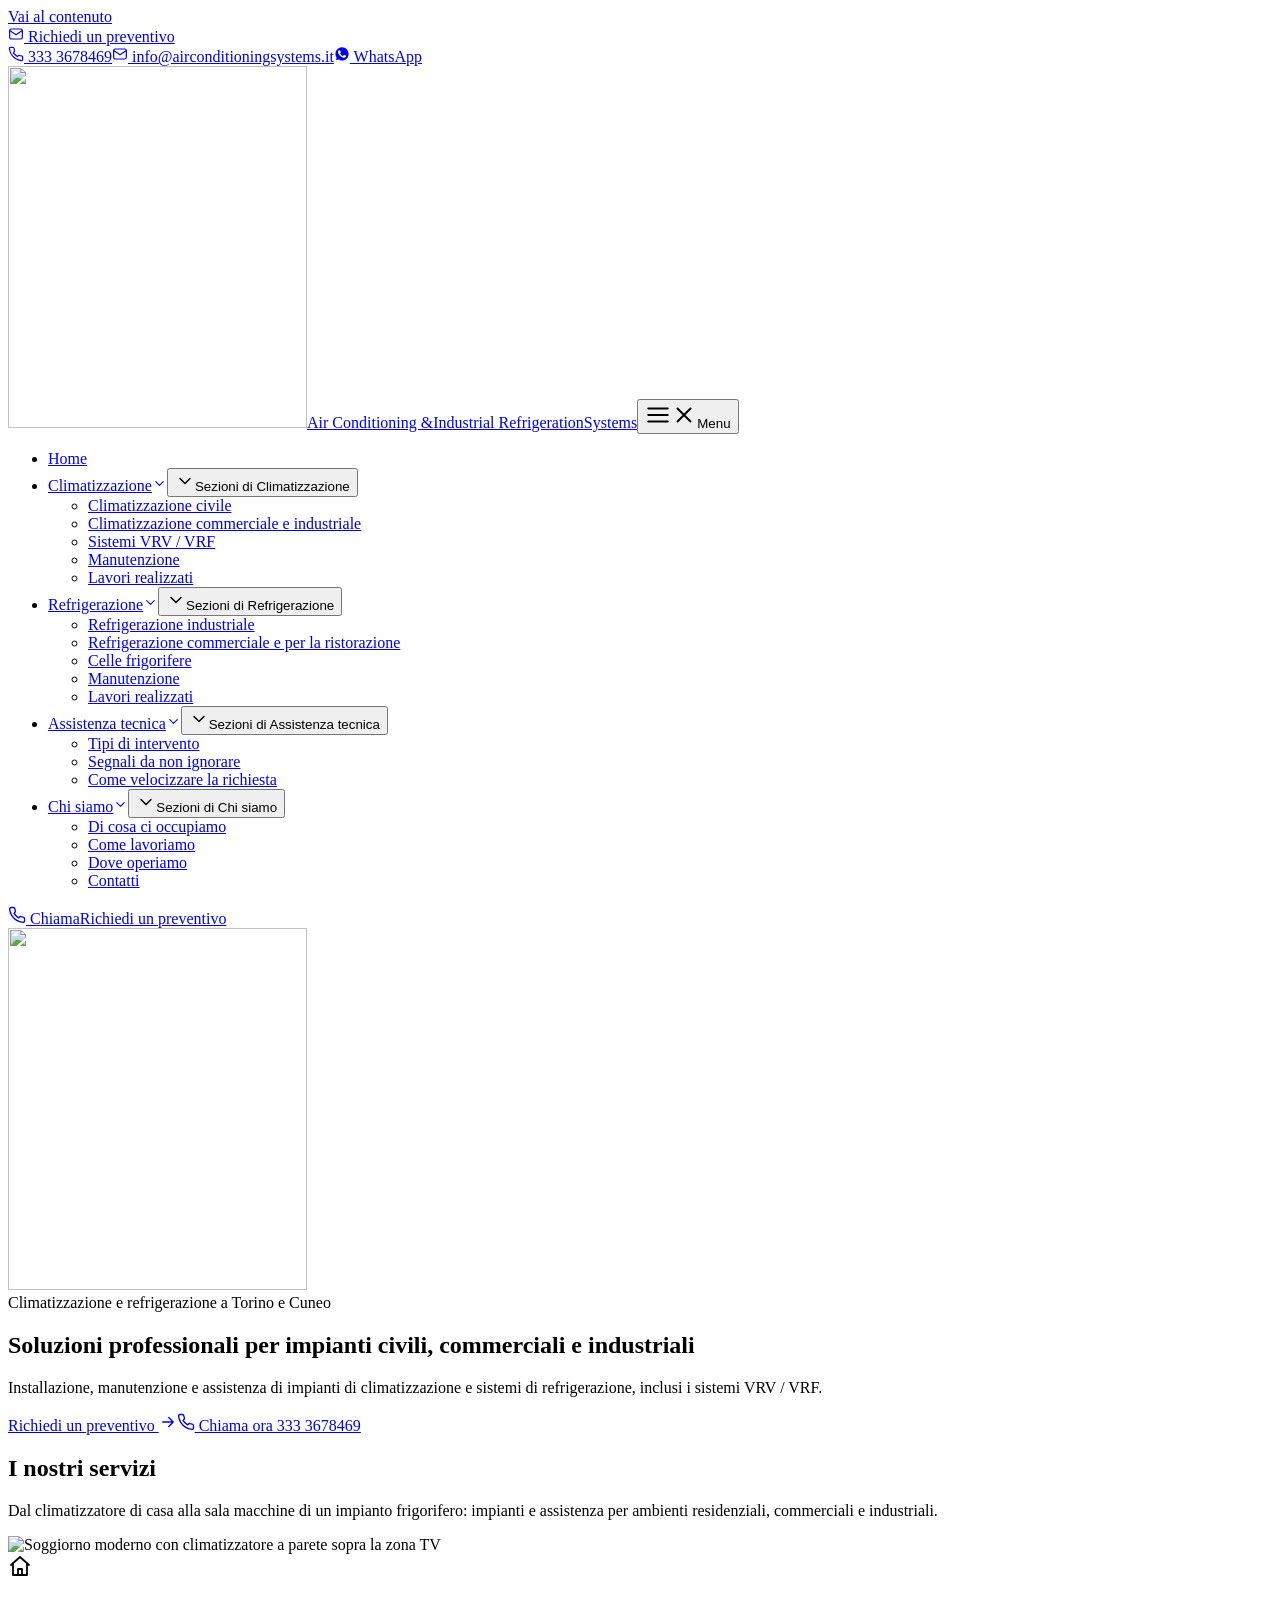
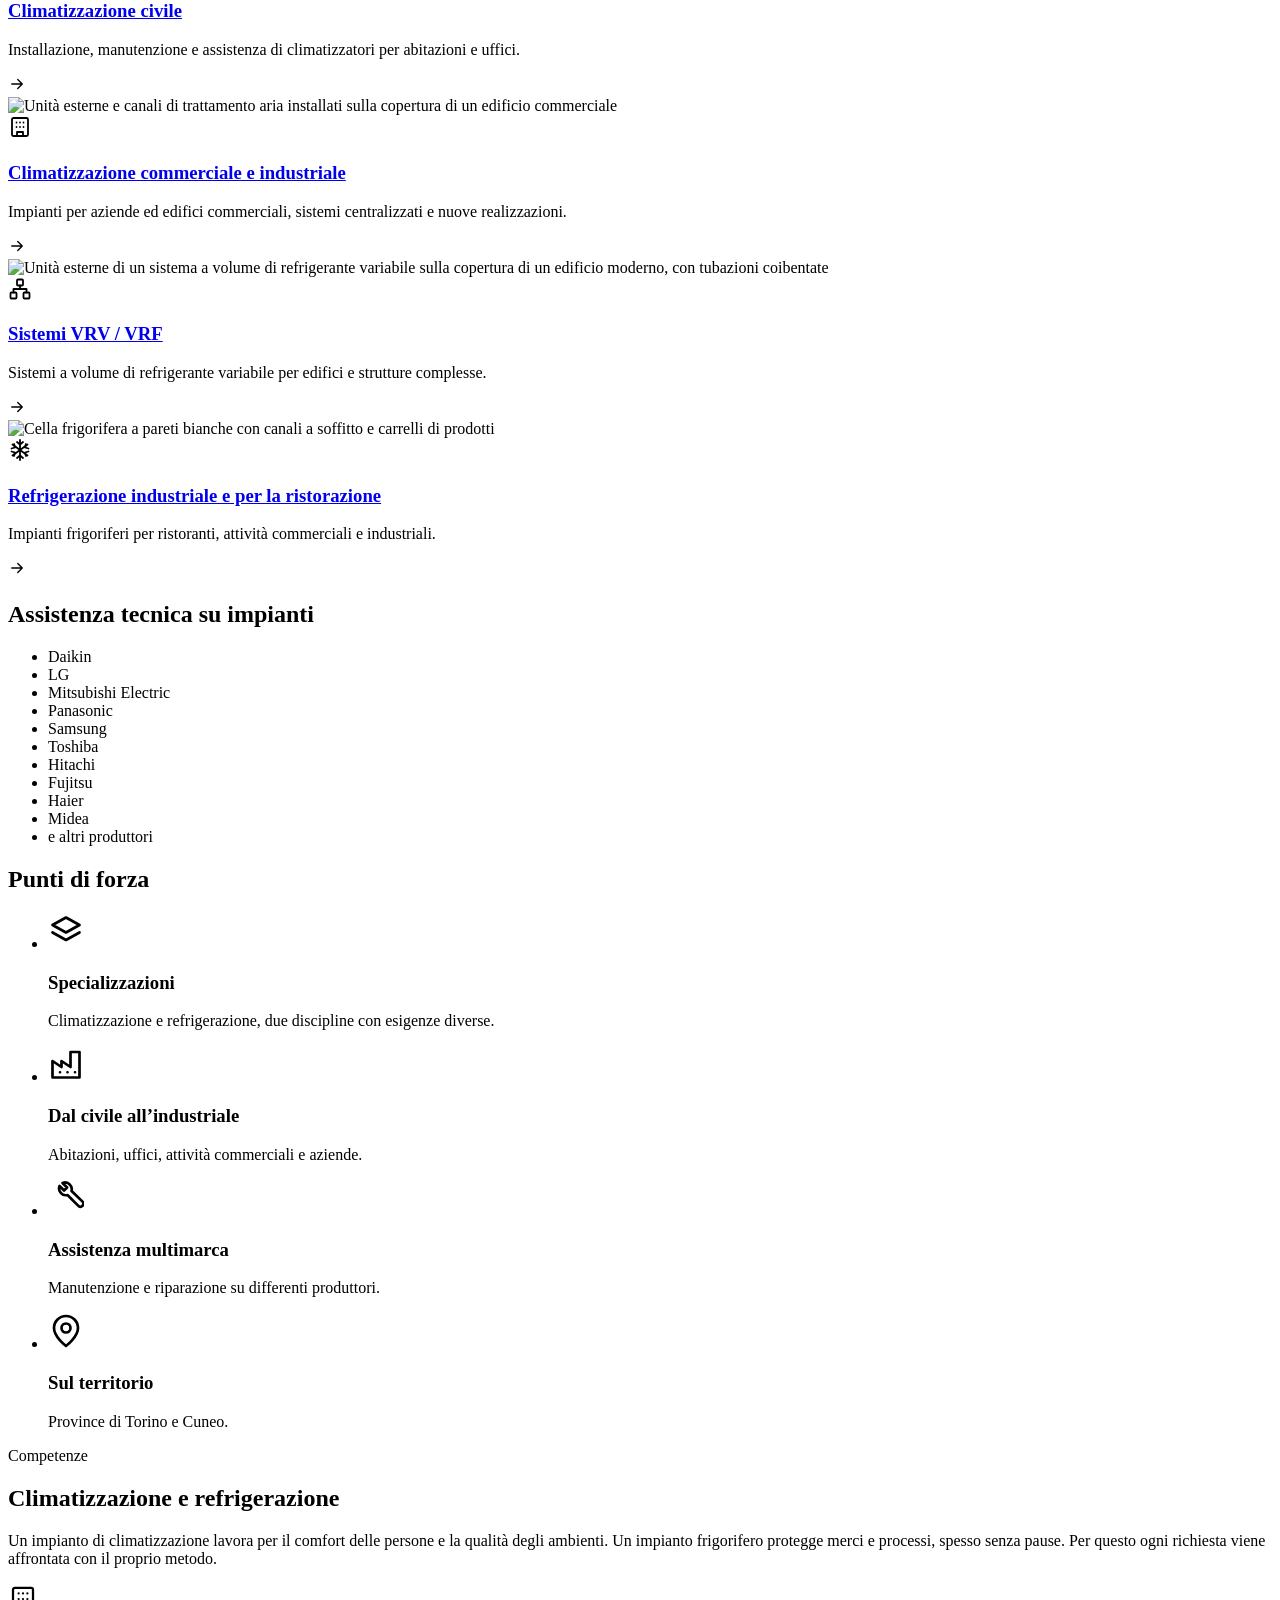
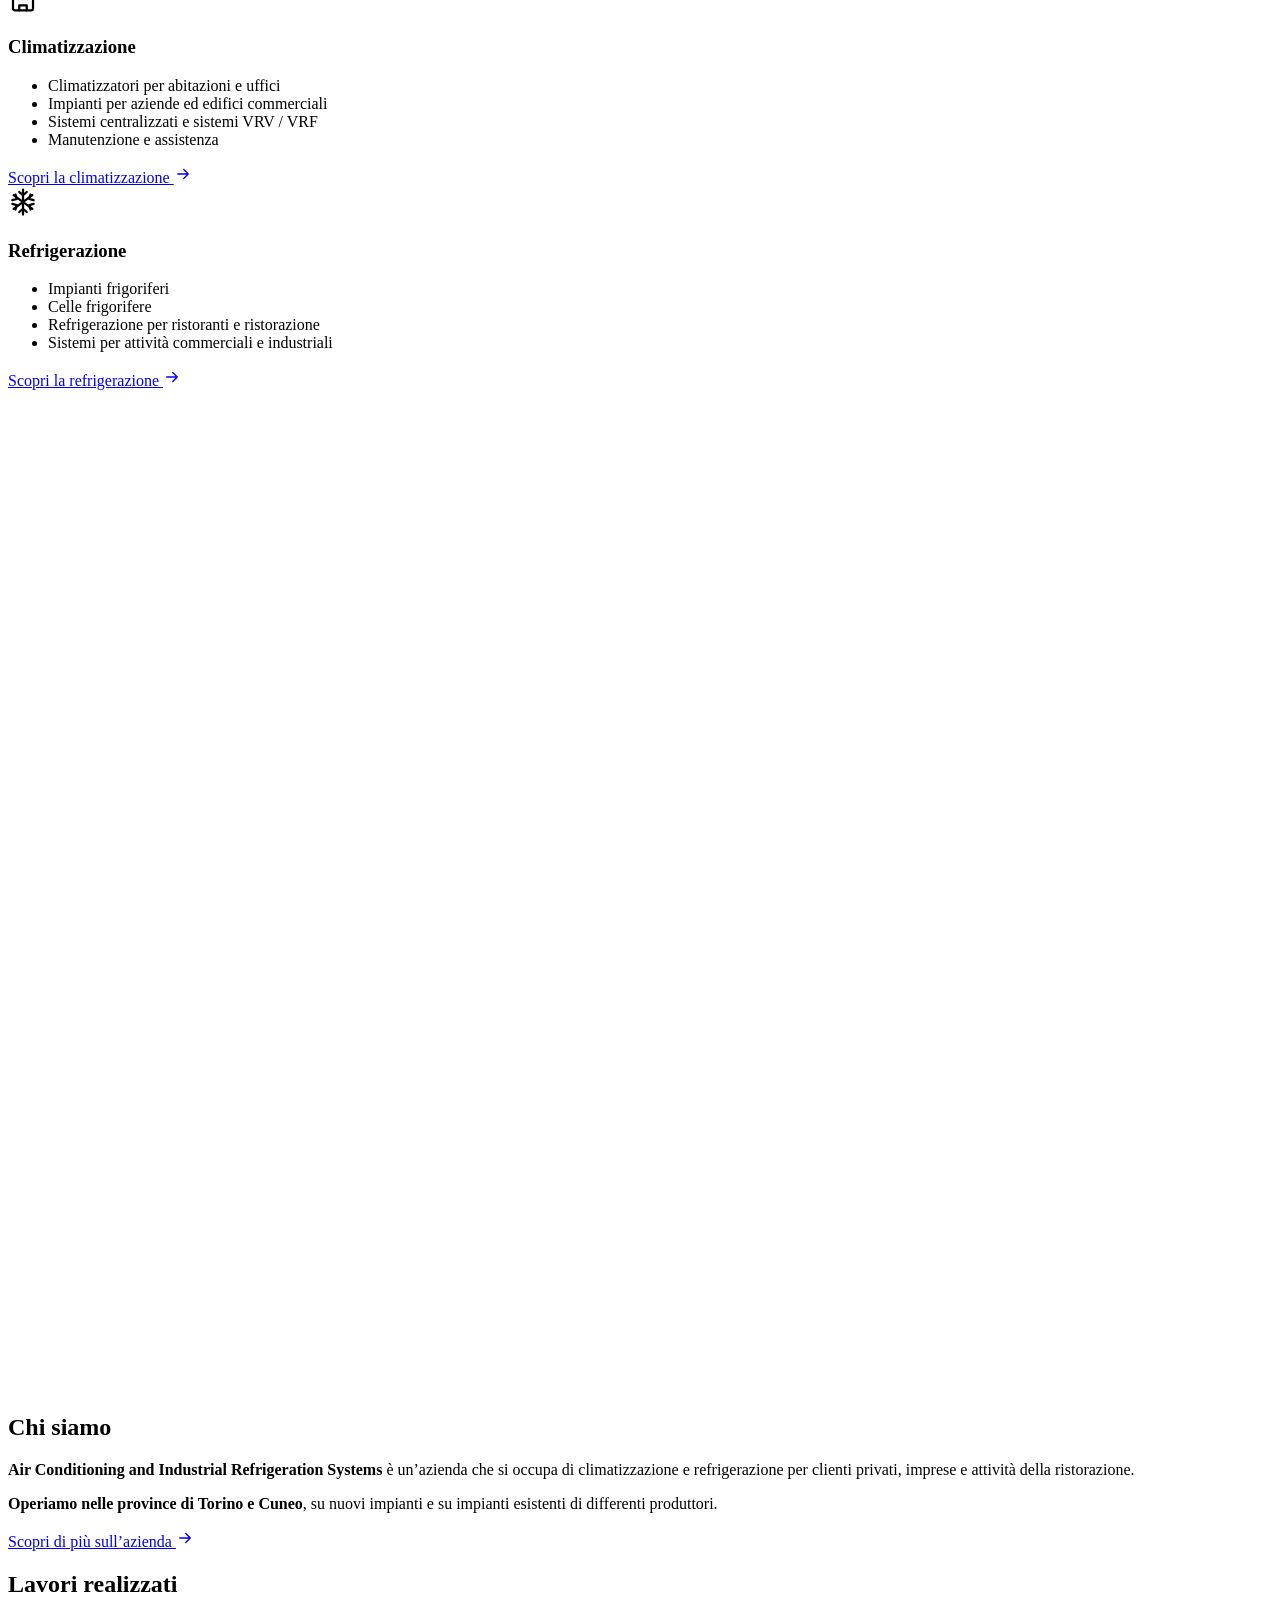
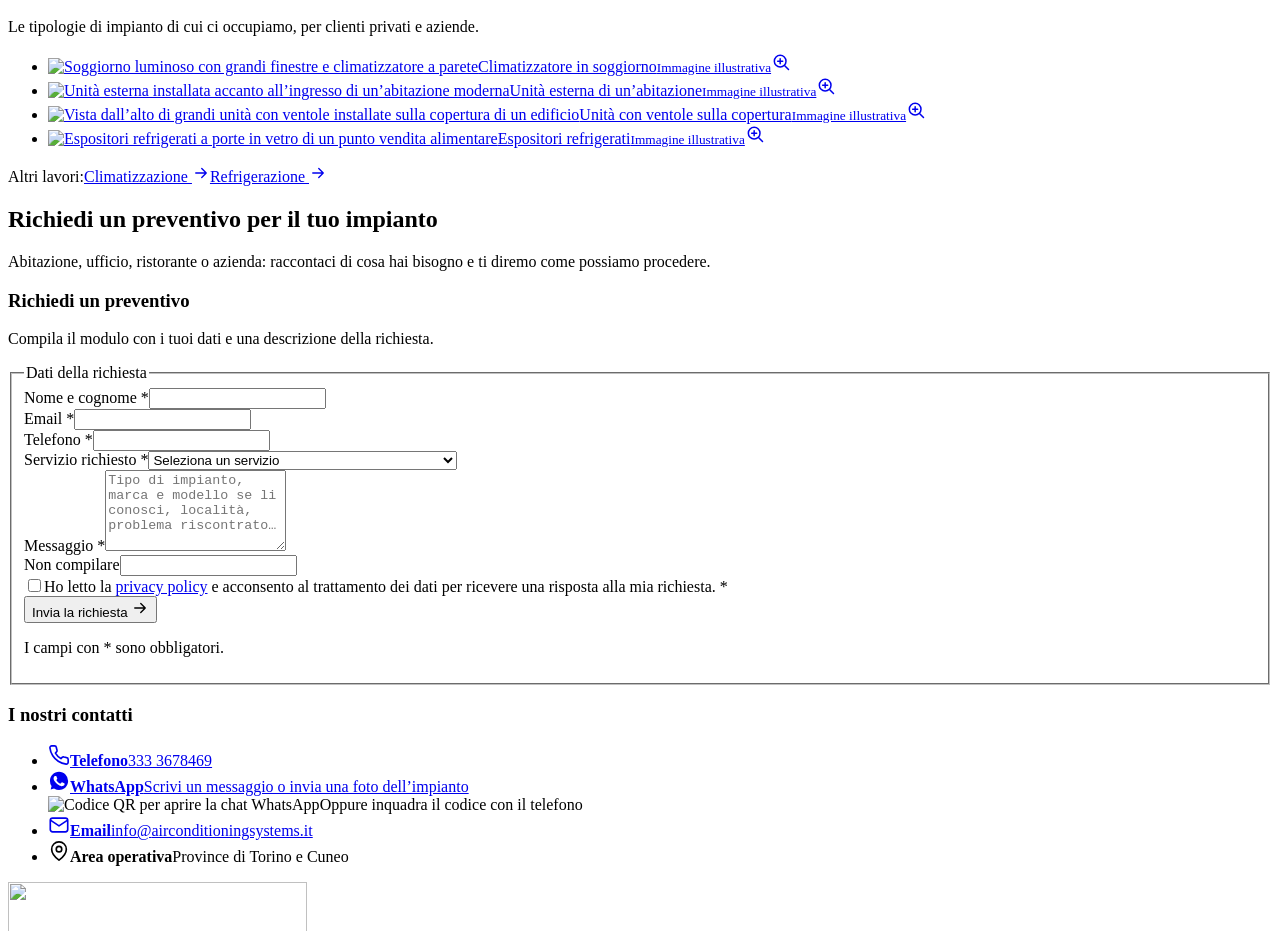
==== commit a58bfc2d: "Aggiorna l'anteprima: scena 3D con la neve nella parte alta della Home" ====
--- a/index.html
+++ b/index.html
@@ -1,7 +1,6 @@
 <!DOCTYPE html><html lang="it"><head><meta charset="utf-8"><meta name="viewport" content="width=device-width, initial-scale=1"><title>Climatizzazione e refrigerazione a Torino e Cuneo | Air Conditioning and Industrial Refrigeration Systems</title><meta name="description" content="Installazione, manutenzione e assistenza di impianti di climatizzazione, sistemi VRV / VRF e impianti frigoriferi per privati e aziende nelle province di Torino e Cuneo."><meta name="robots" content="noindex, nofollow"><link rel="canonical" href="https://dominio-da-definire.example/"><link rel="sitemap" href="/anteprima-air-conditioning/sitemap-index.xml"><link rel="icon" href="/anteprima-air-conditioning/favicon-96.png" sizes="96x96" type="image/png"><link rel="apple-touch-icon" href="/anteprima-air-conditioning/apple-touch-icon.png"><meta name="theme-color" content="#164EA3"><meta property="og:type" content="website"><meta property="og:locale" content="it_IT"><meta property="og:site_name" content="Air Conditioning and Industrial Refrigeration Systems"><meta property="og:title" content="Climatizzazione e refrigerazione a Torino e Cuneo | Air Conditioning and Industrial Refrigeration Systems"><meta property="og:description" content="Installazione, manutenzione e assistenza di impianti di climatizzazione, sistemi VRV / VRF e impianti frigoriferi per privati e aziende nelle province di Torino e Cuneo."><meta property="og:url" content="https://dominio-da-definire.example/"><meta property="og:image" content="https://dominio-da-definire.example/og-image.jpg"><meta property="og:image:width" content="1200"><meta property="og:image:height" content="630"><meta name="twitter:card" content="summary_large_image"><script type="application/ld+json">{"@context":"https://schema.org","@graph":[{"@type":"HVACBusiness","@id":"https://dominio-da-definire.example/#azienda","name":"Air Conditioning and Industrial Refrigeration Systems","url":"https://dominio-da-definire.example/","image":"https://dominio-da-definire.example/og-image.jpg","logo":"https://dominio-da-definire.example/logo.png","telephone":"+393333678469","email":"info@airconditioningsystems.it","vatID":"IT12480160014","address":{"@type":"PostalAddress","addressLocality":"Torino","addressRegion":"TO","addressCountry":"IT"},"areaServed":[{"@type":"AdministrativeArea","name":"Città metropolitana di Torino"},{"@type":"AdministrativeArea","name":"Provincia di Cuneo"}],"knowsAbout":["Climatizzazione civile","Climatizzazione commerciale e industriale","Sistemi VRV e VRF","Refrigerazione industriale","Refrigerazione commerciale e per la ristorazione","Assistenza tecnica multimarca"]}]}</script><style>@media screen{html.anim :is(main .reveal,main .section-head,main .services-head,main .gallery-head,main .title,main h3.block,main .btn-row.block,main .split > *,main .grid > *,main .steps > li,main .gallery__item,main .strengths__list > li,main .brands__inner > *,main .faq,main .table-wrap,main .quote__intro,main .quote__contacts,main .form-card):not(.is-in,.is-done){opacity:0}}</style><script>
       if ('IntersectionObserver' in window && !matchMedia('(prefers-reduced-motion: reduce)').matches) document.documentElement.classList.add('anim');
-    </script><link rel="stylesheet" href="/anteprima-air-conditioning/_astro/Base.CWTOfLfm.css"><link rel="stylesheet" href="/anteprima-air-conditioning/_astro/gallery.DZOsgrrq.css"><style>.brands[data-astro-cid-yrxwubdq]{background:var(--grey-50);border-block:1px solid var(--line)}.brands__inner[data-astro-cid-yrxwubdq]{align-items:center;gap:20px;padding-block:28px;display:grid}@media (width>=1000px){.brands__inner[data-astro-cid-yrxwubdq]{grid-template-columns:190px 1fr;gap:36px}}h2[data-astro-cid-yrxwubdq]{letter-spacing:0;font-size:1.15rem;font-weight:600}.brands__list[data-astro-cid-yrxwubdq]{flex-wrap:wrap;align-items:baseline;gap:8px 24px;margin:0;padding:0;list-style:none;display:flex}.brands__list[data-astro-cid-yrxwubdq] li[data-astro-cid-yrxwubdq]{letter-spacing:-.01em;color:var(--blue-900);font-size:clamp(1.1rem,1rem + .4vw,1.35rem);font-weight:700;line-height:1.1}.brands__list[data-astro-cid-yrxwubdq] .brands__other[data-astro-cid-yrxwubdq]{letter-spacing:0;color:var(--ink-soft);font-size:1rem;font-weight:500}.chi-siamo-foto[data-astro-cid-lcdefpme] img{object-position:85% 50%}.hero[data-astro-cid-lcdefpme]{isolation:isolate;color:var(--white);background:var(--blue-900);position:relative;overflow:hidden}.hero[data-astro-cid-lcdefpme] picture{display:contents}.hero[data-astro-cid-lcdefpme] .hero__img{z-index:-2;object-fit:cover;object-position:70% 14%;width:100%;height:100%;position:absolute;inset:0}.hero[data-astro-cid-lcdefpme]:after{content:"";z-index:-1;background:linear-gradient(90deg,#163a72f0 0%,#163a72cc 45%,#163a7214 78%);position:absolute;inset:0}@media (width<=899px){.hero[data-astro-cid-lcdefpme]:after{background:linear-gradient(#163a72b8,#163a72e0)}}.hero__inner[data-astro-cid-lcdefpme]{padding-block:clamp(56px,9vw,116px)}.hero[data-astro-cid-lcdefpme] h1[data-astro-cid-lcdefpme]{color:var(--white);max-width:17em;font-size:clamp(2rem,1.3rem + 2.7vw,3.1rem)}.hero__eyebrow[data-astro-cid-lcdefpme]{color:var(--white)}.hero__lead[data-astro-cid-lcdefpme]{color:#e8f1f9;max-width:34em;margin-block:1.1rem 1.8rem;font-size:clamp(1.03rem,1rem + .25vw,1.2rem)}.ruled[data-astro-cid-lcdefpme]{align-items:center;gap:18px;display:flex}.ruled[data-astro-cid-lcdefpme]:after{content:"";background:var(--blue-600);border-radius:2px;flex:none;width:56px;height:3px}.services-head[data-astro-cid-lcdefpme]{gap:12px;margin-bottom:clamp(20px,3vw,32px);display:grid}.services-head[data-astro-cid-lcdefpme] p[data-astro-cid-lcdefpme]{color:var(--ink-soft);max-width:72ch}.strengths[data-astro-cid-lcdefpme]{background:var(--blue-900);color:var(--white);padding-block:clamp(28px,4vw,40px)}.strengths__list[data-astro-cid-lcdefpme]{grid-template-columns:repeat(auto-fit,minmax(min(100%,240px),1fr));gap:24px 32px;margin:0;padding:0;list-style:none;display:grid}.strengths__list[data-astro-cid-lcdefpme] li[data-astro-cid-lcdefpme]{gap:14px;display:flex}.strengths__list[data-astro-cid-lcdefpme] svg{color:#7fd3f3;flex:none}.strengths[data-astro-cid-lcdefpme] h3[data-astro-cid-lcdefpme]{color:var(--white);font-size:1.02rem}.strengths[data-astro-cid-lcdefpme] p[data-astro-cid-lcdefpme]{color:var(--on-dark-soft);margin-top:4px;font-size:.88rem;line-height:1.5}.discipline[data-astro-cid-lcdefpme]{justify-items:start;gap:14px;display:grid}.discipline[data-astro-cid-lcdefpme]>svg{color:var(--blue-600)}.discipline[data-astro-cid-lcdefpme] h3[data-astro-cid-lcdefpme]{margin:0;font-size:1.35rem;font-weight:700}.gallery-head[data-astro-cid-lcdefpme]{flex-wrap:wrap;justify-content:space-between;align-items:flex-end;gap:12px 24px;margin-bottom:clamp(20px,3vw,32px);display:flex}.gallery-head[data-astro-cid-lcdefpme] p[data-astro-cid-lcdefpme]{color:var(--ink-soft);margin-top:.5rem}.gallery-links[data-astro-cid-lcdefpme]{color:var(--ink-soft);flex-wrap:wrap;align-items:center;gap:8px 24px;margin-top:24px;display:flex}.gallery-links[data-astro-cid-lcdefpme] .link-arrow[data-astro-cid-lcdefpme]{min-height:32px}
-</style></head><body><a class="skip-link" href="#contenuto">Vai al contenuto</a><div class="topbar" data-astro-cid-nen7h5rs><div class="container topbar__inner" data-astro-cid-nen7h5rs><a class="topbar__area" href="#preventivo" data-astro-cid-nen7h5rs><svg data-icon="mail" width="16" height="16" viewBox="0 0 24 24" fill="none" stroke="currentColor" stroke-width="1.8" stroke-linecap="round" stroke-linejoin="round" aria-hidden="true"><rect x="2.5" y="4.5" width="19" height="15" rx="2.5"/><path d="m3 7 9 6 9-6"/></svg> Richiedi un preventivo</a><div class="topbar__links" data-astro-cid-nen7h5rs><a href="tel:+393333678469" data-astro-cid-nen7h5rs><svg data-icon="phone" width="16" height="16" viewBox="0 0 24 24" fill="none" stroke="currentColor" stroke-width="1.8" stroke-linecap="round" stroke-linejoin="round" aria-hidden="true"><path d="M22 16.9v3a2 2 0 0 1-2.2 2 19.8 19.8 0 0 1-8.6-3.1 19.5 19.5 0 0 1-6-6A19.8 19.8 0 0 1 2.1 4.2 2 2 0 0 1 4.1 2h3a2 2 0 0 1 2 1.7c.1 1 .4 1.9.7 2.8a2 2 0 0 1-.5 2.1L8.1 9.9a16 16 0 0 0 6 6l1.3-1.3a2 2 0 0 1 2.1-.4c.9.3 1.8.5 2.8.7a2 2 0 0 1 1.7 2z"/></svg> 333 3678469</a><a class="topbar__email" href="mailto:info@airconditioningsystems.it" data-astro-cid-nen7h5rs><svg data-icon="mail" width="16" height="16" viewBox="0 0 24 24" fill="none" stroke="currentColor" stroke-width="1.8" stroke-linecap="round" stroke-linejoin="round" aria-hidden="true"><rect x="2.5" y="4.5" width="19" height="15" rx="2.5"/><path d="m3 7 9 6 9-6"/></svg> info@airconditioningsystems.it</a><a href="https://wa.me/393333678469?text=Buongiorno%2C%20vorrei%20informazioni%20per%20un%20impianto%20di%20climatizzazione%20o%20refrigerazione." target="_blank" rel="noopener" data-astro-cid-nen7h5rs><svg data-icon="whatsapp" width="16" height="16" viewBox="0 0 24 24" fill="currentColor" aria-hidden="true"><path d="M17.5 14.400c-.3-.15-1.750-.860-2-.960-.270-.100-.470-.150-.670.150-.2.300-.770.960-.940 1.160-.170.200-.350.220-.650.070-.300-.150-1.250-.460-2.380-1.470-.880-.780-1.470-1.750-1.640-2.050-.170-.300-.020-.460.130-.610.130-.130.300-.350.450-.520.150-.170.200-.300.300-.500.100-.200.050-.370-.020-.520-.080-.150-.670-1.620-.920-2.220-.240-.580-.490-.500-.670-.510h-.570c-.200 0-.520.070-.790.370-.270.300-1.040 1.020-1.040 2.480s1.070 2.880 1.210 3.070c.150.200 2.100 3.200 5.080 4.490.710.310 1.260.490 1.690.630.710.230 1.360.190 1.870.120.570-.090 1.750-.720 2-1.410.250-.690.250-1.290.170-1.410-.070-.120-.270-.200-.570-.350zM12.040 21.800h-.010a9.870 9.870 0 0 1-5.030-1.380l-.360-.210-3.740.980 1-3.650-.240-.370a9.860 9.860 0 0 1-1.510-5.260C2.150 6.470 6.580 2.040 12.050 2.040c2.650 0 5.140 1.030 7 2.900a9.830 9.830 0 0 1 2.900 7c0 5.450-4.440 9.860-9.910 9.860z"></path></svg> WhatsApp</a></div></div></div><header class="header" data-header data-astro-cid-nen7h5rs><div class="container header__inner" data-astro-cid-nen7h5rs><a class="header__logo" href="/anteprima-air-conditioning/" data-astro-cid-nen7h5rs><span class="brand" data-astro-cid-f7espo7c><img class="brand__mark" src="/anteprima-air-conditioning/_astro/simbolo.CMCQN3jo.svg" width="299" height="362" alt="" loading="eager" decoding="async" data-astro-cid-f7espo7c><span class="brand__bar" aria-hidden="true" data-astro-cid-f7espo7c></span><span class="brand__name" data-astro-cid-f7espo7c><span class="brand__line" data-astro-cid-f7espo7c>Air Conditioning &amp;</span><span class="brand__line brand__line--accent" data-astro-cid-f7espo7c>Industrial Refrigeration</span><span class="brand__line" data-astro-cid-f7espo7c>Systems</span></span></span></a><button class="menu-toggle" type="button" aria-expanded="false" aria-controls="main-menu" data-menu-toggle data-astro-cid-nen7h5rs><span class="menu-toggle__open" data-astro-cid-nen7h5rs><svg data-icon="menu" width="26" height="26" viewBox="0 0 24 24" fill="none" stroke="currentColor" stroke-width="1.8" stroke-linecap="round" stroke-linejoin="round" aria-hidden="true"><path d="M3 6h18M3 12h18M3 18h18"/></svg></span><span class="menu-toggle__close" data-astro-cid-nen7h5rs><svg data-icon="close" width="26" height="26" viewBox="0 0 24 24" fill="none" stroke="currentColor" stroke-width="1.8" stroke-linecap="round" stroke-linejoin="round" aria-hidden="true"><path d="M6 6l12 12M18 6 6 18"/></svg></span><span class="visually-hidden" data-astro-cid-nen7h5rs>Menu</span></button><nav class="nav" id="main-menu" aria-label="Menu principale" data-menu data-astro-cid-nen7h5rs><ul class="nav__list" data-astro-cid-nen7h5rs><li class="nav__item" data-astro-cid-nen7h5rs><div class="nav__row" data-astro-cid-nen7h5rs><a class="nav__link is-active" href="/anteprima-air-conditioning/" aria-current="page" data-astro-cid-nen7h5rs>Home</a></div></li><li class="nav__item has-children" data-astro-cid-nen7h5rs><div class="nav__row" data-astro-cid-nen7h5rs><a class="nav__link" href="/anteprima-air-conditioning/climatizzazione/" data-astro-cid-nen7h5rs>Climatizzazione<svg data-icon="chevron" class="nav__chevron" width="15" height="15" viewBox="0 0 24 24" fill="none" stroke="currentColor" stroke-width="1.8" stroke-linecap="round" stroke-linejoin="round" aria-hidden="true"><path d="m6 9 6 6 6-6"/></svg></a><button class="nav__expand" type="button" aria-expanded="false" aria-controls="sezioni-1" data-menu-expand data-astro-cid-nen7h5rs><svg data-icon="chevron" width="20" height="20" viewBox="0 0 24 24" fill="none" stroke="currentColor" stroke-width="1.8" stroke-linecap="round" stroke-linejoin="round" aria-hidden="true"><path d="m6 9 6 6 6-6"/></svg><span class="visually-hidden" data-astro-cid-nen7h5rs>Sezioni di Climatizzazione</span></button></div><ul class="nav__sub" id="sezioni-1" data-astro-cid-nen7h5rs><li data-astro-cid-nen7h5rs><a href="/anteprima-air-conditioning/climatizzazione/#civile" data-astro-cid-nen7h5rs>Climatizzazione civile</a></li><li data-astro-cid-nen7h5rs><a href="/anteprima-air-conditioning/climatizzazione/#commerciale-industriale" data-astro-cid-nen7h5rs>Climatizzazione commerciale e industriale</a></li><li data-astro-cid-nen7h5rs><a href="/anteprima-air-conditioning/climatizzazione/#vrv-vrf" data-astro-cid-nen7h5rs>Sistemi VRV / VRF</a></li><li data-astro-cid-nen7h5rs><a href="/anteprima-air-conditioning/climatizzazione/#manutenzione" data-astro-cid-nen7h5rs>Manutenzione</a></li><li data-astro-cid-nen7h5rs><a href="/anteprima-air-conditioning/climatizzazione/#lavori" data-astro-cid-nen7h5rs>Lavori realizzati</a></li></ul></li><li class="nav__item has-children" data-astro-cid-nen7h5rs><div class="nav__row" data-astro-cid-nen7h5rs><a class="nav__link" href="/anteprima-air-conditioning/refrigerazione/" data-astro-cid-nen7h5rs>Refrigerazione<svg data-icon="chevron" class="nav__chevron" width="15" height="15" viewBox="0 0 24 24" fill="none" stroke="currentColor" stroke-width="1.8" stroke-linecap="round" stroke-linejoin="round" aria-hidden="true"><path d="m6 9 6 6 6-6"/></svg></a><button class="nav__expand" type="button" aria-expanded="false" aria-controls="sezioni-2" data-menu-expand data-astro-cid-nen7h5rs><svg data-icon="chevron" width="20" height="20" viewBox="0 0 24 24" fill="none" stroke="currentColor" stroke-width="1.8" stroke-linecap="round" stroke-linejoin="round" aria-hidden="true"><path d="m6 9 6 6 6-6"/></svg><span class="visually-hidden" data-astro-cid-nen7h5rs>Sezioni di Refrigerazione</span></button></div><ul class="nav__sub" id="sezioni-2" data-astro-cid-nen7h5rs><li data-astro-cid-nen7h5rs><a href="/anteprima-air-conditioning/refrigerazione/#industriale" data-astro-cid-nen7h5rs>Refrigerazione industriale</a></li><li data-astro-cid-nen7h5rs><a href="/anteprima-air-conditioning/refrigerazione/#commerciale-ristorazione" data-astro-cid-nen7h5rs>Refrigerazione commerciale e per la ristorazione</a></li><li data-astro-cid-nen7h5rs><a href="/anteprima-air-conditioning/refrigerazione/#celle-frigorifere" data-astro-cid-nen7h5rs>Celle frigorifere</a></li><li data-astro-cid-nen7h5rs><a href="/anteprima-air-conditioning/refrigerazione/#manutenzione" data-astro-cid-nen7h5rs>Manutenzione</a></li><li data-astro-cid-nen7h5rs><a href="/anteprima-air-conditioning/refrigerazione/#lavori" data-astro-cid-nen7h5rs>Lavori realizzati</a></li></ul></li><li class="nav__item has-children" data-astro-cid-nen7h5rs><div class="nav__row" data-astro-cid-nen7h5rs><a class="nav__link" href="/anteprima-air-conditioning/assistenza-tecnica/" data-astro-cid-nen7h5rs>Assistenza tecnica<svg data-icon="chevron" class="nav__chevron" width="15" height="15" viewBox="0 0 24 24" fill="none" stroke="currentColor" stroke-width="1.8" stroke-linecap="round" stroke-linejoin="round" aria-hidden="true"><path d="m6 9 6 6 6-6"/></svg></a><button class="nav__expand" type="button" aria-expanded="false" aria-controls="sezioni-3" data-menu-expand data-astro-cid-nen7h5rs><svg data-icon="chevron" width="20" height="20" viewBox="0 0 24 24" fill="none" stroke="currentColor" stroke-width="1.8" stroke-linecap="round" stroke-linejoin="round" aria-hidden="true"><path d="m6 9 6 6 6-6"/></svg><span class="visually-hidden" data-astro-cid-nen7h5rs>Sezioni di Assistenza tecnica</span></button></div><ul class="nav__sub" id="sezioni-3" data-astro-cid-nen7h5rs><li data-astro-cid-nen7h5rs><a href="/anteprima-air-conditioning/assistenza-tecnica/#interventi" data-astro-cid-nen7h5rs>Tipi di intervento</a></li><li data-astro-cid-nen7h5rs><a href="/anteprima-air-conditioning/assistenza-tecnica/#segnali" data-astro-cid-nen7h5rs>Segnali da non ignorare</a></li><li data-astro-cid-nen7h5rs><a href="/anteprima-air-conditioning/assistenza-tecnica/#richiesta" data-astro-cid-nen7h5rs>Come velocizzare la richiesta</a></li></ul></li><li class="nav__item has-children" data-astro-cid-nen7h5rs><div class="nav__row" data-astro-cid-nen7h5rs><a class="nav__link" href="/anteprima-air-conditioning/chi-siamo/" data-astro-cid-nen7h5rs>Chi siamo<svg data-icon="chevron" class="nav__chevron" width="15" height="15" viewBox="0 0 24 24" fill="none" stroke="currentColor" stroke-width="1.8" stroke-linecap="round" stroke-linejoin="round" aria-hidden="true"><path d="m6 9 6 6 6-6"/></svg></a><button class="nav__expand" type="button" aria-expanded="false" aria-controls="sezioni-4" data-menu-expand data-astro-cid-nen7h5rs><svg data-icon="chevron" width="20" height="20" viewBox="0 0 24 24" fill="none" stroke="currentColor" stroke-width="1.8" stroke-linecap="round" stroke-linejoin="round" aria-hidden="true"><path d="m6 9 6 6 6-6"/></svg><span class="visually-hidden" data-astro-cid-nen7h5rs>Sezioni di Chi siamo</span></button></div><ul class="nav__sub" id="sezioni-4" data-astro-cid-nen7h5rs><li data-astro-cid-nen7h5rs><a href="/anteprima-air-conditioning/chi-siamo/#attivita" data-astro-cid-nen7h5rs>Di cosa ci occupiamo</a></li><li data-astro-cid-nen7h5rs><a href="/anteprima-air-conditioning/chi-siamo/#come-lavoriamo" data-astro-cid-nen7h5rs>Come lavoriamo</a></li><li data-astro-cid-nen7h5rs><a href="/anteprima-air-conditioning/chi-siamo/#dove-operiamo" data-astro-cid-nen7h5rs>Dove operiamo</a></li><li data-astro-cid-nen7h5rs><a href="/anteprima-air-conditioning/chi-siamo/#contatti" data-astro-cid-nen7h5rs>Contatti</a></li></ul></li></ul><div class="nav__cta" data-astro-cid-nen7h5rs><a class="btn btn--primary" href="tel:+393333678469" data-astro-cid-nen7h5rs><svg data-icon="phone" width="18" height="18" viewBox="0 0 24 24" fill="none" stroke="currentColor" stroke-width="1.8" stroke-linecap="round" stroke-linejoin="round" aria-hidden="true"><path d="M22 16.9v3a2 2 0 0 1-2.2 2 19.8 19.8 0 0 1-8.6-3.1 19.5 19.5 0 0 1-6-6A19.8 19.8 0 0 1 2.1 4.2 2 2 0 0 1 4.1 2h3a2 2 0 0 1 2 1.7c.1 1 .4 1.9.7 2.8a2 2 0 0 1-.5 2.1L8.1 9.9a16 16 0 0 0 6 6l1.3-1.3a2 2 0 0 1 2.1-.4c.9.3 1.8.5 2.8.7a2 2 0 0 1 1.7 2z"/></svg> Chiama</a><a class="btn btn--ghost nav__quote" href="#preventivo" data-astro-cid-nen7h5rs>Richiedi un preventivo</a></div></nav></div></header><script type="module">var e=document.querySelector(`[data-menu-toggle]`),t=document.querySelector(`[data-header]`);if(e&&t){let n=t.querySelector(`[data-menu]`),r=[...t.querySelectorAll(`[data-menu-expand]`)],i=(e,t)=>{e.setAttribute(`aria-expanded`,String(t)),e.closest(`.nav__item`)?.classList.toggle(`is-expanded`,t)};r.forEach(e=>e.addEventListener(`click`,()=>{let t=e.getAttribute(`aria-expanded`)!==`true`;r.forEach(n=>i(n,n===e&&t))}));let a=a=>{a&&(n.style.setProperty(`--menu-altezza`,`${window.innerHeight-t.getBoundingClientRect().bottom}px`),r.forEach(e=>i(e,!!e.closest(`.nav__item`)?.querySelector(`.nav__link.is-active`)))),t.classList.toggle(`is-open`,a),e.setAttribute(`aria-expanded`,String(a)),document.documentElement.classList.toggle(`menu-open`,a)};e.addEventListener(`click`,()=>a(!t.classList.contains(`is-open`))),document.addEventListener(`keydown`,n=>{n.key===`Escape`&&t.classList.contains(`is-open`)&&(a(!1),e.focus())}),t.querySelectorAll(`[data-menu] a`).forEach(e=>e.addEventListener(`click`,()=>a(!1))),matchMedia(`(min-width: 1024px)`).addEventListener(`change`,()=>a(!1));let o=document.querySelector(`.topbar`);o&&new IntersectionObserver(([e])=>t.classList.toggle(`is-scrolled`,!e.isIntersecting)).observe(o)}</script><main id="contenuto" tabindex="-1"><section class="hero" data-astro-cid-lcdefpme><picture><source srcset="/anteprima-air-conditioning/_astro/tecnico-logo.CkI3PObO_ZiS6eW.avif 800w, /anteprima-air-conditioning/_astro/tecnico-logo.CkI3PObO_ZF6TYo.avif 1280w, /anteprima-air-conditioning/_astro/tecnico-logo.CkI3PObO_pF6UL.avif 1536w" type="image/avif" sizes="100vw"><source srcset="/anteprima-air-conditioning/_astro/tecnico-logo.CkI3PObO_TDy9f.webp 800w, /anteprima-air-conditioning/_astro/tecnico-logo.CkI3PObO_1B5Aza.webp 1280w, /anteprima-air-conditioning/_astro/tecnico-logo.CkI3PObO_Z1JQX2.webp 1536w" type="image/webp" sizes="100vw"><img src="/anteprima-air-conditioning/_astro/tecnico-logo.CkI3PObO_2uKWUo.jpg" srcset="/anteprima-air-conditioning/_astro/tecnico-logo.CkI3PObO_Z26uDTh.jpg 800w, /anteprima-air-conditioning/_astro/tecnico-logo.CkI3PObO_Zr0qth.jpg 1280w, /anteprima-air-conditioning/_astro/tecnico-logo.CkI3PObO_2uKWUo.jpg 1536w" alt="Tecnico con giacca blu e logo dell’azienda che controlla un’unità esterna con i manometri del gas refrigerante" sizes="100vw" loading="eager" decoding="sync" fetchpriority="high" width="1536" height="1024" class="hero__img"></picture><div class="container hero__inner" data-astro-cid-lcdefpme><span class="eyebrow hero__eyebrow" data-astro-cid-lcdefpme>Climatizzazione e refrigerazione a Torino e Cuneo</span><h1 data-astro-cid-lcdefpme>Soluzioni professionali per impianti civili, commerciali e industriali</h1><p class="hero__lead" data-astro-cid-lcdefpme>Installazione, manutenzione e assistenza di impianti di climatizzazione e sistemi di refrigerazione, inclusi i sistemi VRV&nbsp;/&nbsp;VRF.</p><div class="btn-row" data-astro-cid-lcdefpme><a class="btn btn--white" href="#preventivo" data-astro-cid-lcdefpme>Richiedi un preventivo <svg data-icon="arrow" width="18" height="18" viewBox="0 0 24 24" fill="none" stroke="currentColor" stroke-width="1.8" stroke-linecap="round" stroke-linejoin="round" aria-hidden="true"><path d="M5 12h14M13 6l6 6-6 6"/></svg></a><a class="btn btn--outline-light" href="tel:+393333678469" data-astro-cid-lcdefpme><svg data-icon="phone" width="18" height="18" viewBox="0 0 24 24" fill="none" stroke="currentColor" stroke-width="1.8" stroke-linecap="round" stroke-linejoin="round" aria-hidden="true"><path d="M22 16.9v3a2 2 0 0 1-2.2 2 19.8 19.8 0 0 1-8.6-3.1 19.5 19.5 0 0 1-6-6A19.8 19.8 0 0 1 2.1 4.2 2 2 0 0 1 4.1 2h3a2 2 0 0 1 2 1.7c.1 1 .4 1.9.7 2.8a2 2 0 0 1-.5 2.1L8.1 9.9a16 16 0 0 0 6 6l1.3-1.3a2 2 0 0 1 2.1-.4c.9.3 1.8.5 2.8.7a2 2 0 0 1 1.7 2z"/></svg> Chiama ora 333 3678469</a></div></div></section><section class="section" data-astro-cid-lcdefpme><div class="container" data-astro-cid-lcdefpme><header class="services-head" data-astro-cid-lcdefpme><h2 class="ruled" data-astro-cid-lcdefpme>I nostri servizi</h2><p data-astro-cid-lcdefpme>Dal climatizzatore di casa alla sala macchine di un impianto frigorifero: impianti e assistenza per ambienti residenziali, commerciali e industriali.</p></header><div class="grid grid--4" data-astro-cid-lcdefpme><article class="card" data-astro-cid-3vpt37q6><div class="card__media" data-astro-cid-3vpt37q6><picture><source srcset="/anteprima-air-conditioning/_astro/soggiorno-split.BwIRNowb_Z1xz7sE.avif 400w, /anteprima-air-conditioning/_astro/soggiorno-split.BwIRNowb_IiJOv.avif 640w, /anteprima-air-conditioning/_astro/soggiorno-split.BwIRNowb_jfWUT.avif 800w" type="image/avif" sizes="(min-width: 1100px) 300px, (min-width: 640px) 45vw, 92vw"><source srcset="/anteprima-air-conditioning/_astro/soggiorno-split.BwIRNowb_Zeb7QK.webp 400w, /anteprima-air-conditioning/_astro/soggiorno-split.BwIRNowb_22GJqp.webp 640w, /anteprima-air-conditioning/_astro/soggiorno-split.BwIRNowb_1CDWwN.webp 800w" type="image/webp" sizes="(min-width: 1100px) 300px, (min-width: 640px) 45vw, 92vw"><img src="/anteprima-air-conditioning/_astro/soggiorno-split.BwIRNowb_WdJxQ.jpg" srcset="/anteprima-air-conditioning/_astro/soggiorno-split.BwIRNowb_210yvr.jpg 400w, /anteprima-air-conditioning/_astro/soggiorno-split.BwIRNowb_ZMiH0k.jpg 640w, /anteprima-air-conditioning/_astro/soggiorno-split.BwIRNowb_Z1cltSV.jpg 800w" alt="Soggiorno moderno con climatizzatore a parete sopra la zona TV" sizes="(min-width: 1100px) 300px, (min-width: 640px) 45vw, 92vw" loading="lazy" decoding="async" width="1600" height="1067"></picture></div><span class="card__icon" data-astro-cid-3vpt37q6><svg data-icon="home" width="24" height="24" viewBox="0 0 24 24" fill="none" stroke="currentColor" stroke-width="1.8" stroke-linecap="round" stroke-linejoin="round" aria-hidden="true"><path d="m3 11 9-8 9 8"/><path d="M5 9.5V21h14V9.5"/><path d="M10 21v-6h4v6"/></svg></span><div class="card__body" data-astro-cid-3vpt37q6><h3 data-astro-cid-3vpt37q6><a href="/anteprima-air-conditioning/climatizzazione/#civile" data-astro-cid-3vpt37q6>Climatizzazione civile</a></h3><p data-astro-cid-3vpt37q6>Installazione, manutenzione e assistenza di climatizzatori per abitazioni e uffici.</p><span class="card__arrow" data-astro-cid-3vpt37q6><svg data-icon="arrow" width="18" height="18" viewBox="0 0 24 24" fill="none" stroke="currentColor" stroke-width="1.8" stroke-linecap="round" stroke-linejoin="round" aria-hidden="true"><path d="M5 12h14M13 6l6 6-6 6"/></svg></span></div></article><article class="card" data-astro-cid-3vpt37q6><div class="card__media" data-astro-cid-3vpt37q6><picture><source srcset="/anteprima-air-conditioning/_astro/impianto-commerciale.BPvMW9vQ_165KYJ.avif 400w, /anteprima-air-conditioning/_astro/impianto-commerciale.BPvMW9vQ_1FYoew.avif 640w, /anteprima-air-conditioning/_astro/impianto-commerciale.BPvMW9vQ_ZyExPt.avif 800w" type="image/avif" sizes="(min-width: 1100px) 300px, (min-width: 640px) 45vw, 92vw"><source srcset="/anteprima-air-conditioning/_astro/impianto-commerciale.BPvMW9vQ_1sRbmq.webp 400w, /anteprima-air-conditioning/_astro/impianto-commerciale.BPvMW9vQ_23KNBd.webp 640w, /anteprima-air-conditioning/_astro/impianto-commerciale.BPvMW9vQ_ZbS8sM.webp 800w" type="image/webp" sizes="(min-width: 1100px) 300px, (min-width: 640px) 45vw, 92vw"><img src="/anteprima-air-conditioning/_astro/impianto-commerciale.BPvMW9vQ_hk7Mu.jpg" srcset="/anteprima-air-conditioning/_astro/impianto-commerciale.BPvMW9vQ_ZU9xdX.jpg 400w, /anteprima-air-conditioning/_astro/impianto-commerciale.BPvMW9vQ_ZkfTYb.jpg 640w, /anteprima-air-conditioning/_astro/impianto-commerciale.BPvMW9vQ_2uhgJK.jpg 800w" alt="Unità esterne e canali di trattamento aria installati sulla copertura di un edificio commerciale" sizes="(min-width: 1100px) 300px, (min-width: 640px) 45vw, 92vw" loading="lazy" decoding="async" width="1774" height="887"></picture></div><span class="card__icon" data-astro-cid-3vpt37q6><svg data-icon="building" width="24" height="24" viewBox="0 0 24 24" fill="none" stroke="currentColor" stroke-width="1.8" stroke-linecap="round" stroke-linejoin="round" aria-hidden="true"><rect x="4" y="3" width="16" height="18" rx="1.5"/><path d="M9 21v-4h6v4M8.5 7.5h.01M12 7.5h.01M15.5 7.5h.01M8.5 12h.01M12 12h.01M15.5 12h.01"/></svg></span><div class="card__body" data-astro-cid-3vpt37q6><h3 data-astro-cid-3vpt37q6><a href="/anteprima-air-conditioning/climatizzazione/#commerciale-industriale" data-astro-cid-3vpt37q6>Climatizzazione commerciale e industriale</a></h3><p data-astro-cid-3vpt37q6>Impianti per aziende ed edifici commerciali, sistemi centralizzati e nuove realizzazioni.</p><span class="card__arrow" data-astro-cid-3vpt37q6><svg data-icon="arrow" width="18" height="18" viewBox="0 0 24 24" fill="none" stroke="currentColor" stroke-width="1.8" stroke-linecap="round" stroke-linejoin="round" aria-hidden="true"><path d="M5 12h14M13 6l6 6-6 6"/></svg></span></div></article><article class="card" data-astro-cid-3vpt37q6><div class="card__media" data-astro-cid-3vpt37q6><picture><source srcset="/anteprima-air-conditioning/_astro/vrv-copertura.Is7bKBC9_1CWVDa.avif 400w, /anteprima-air-conditioning/_astro/vrv-copertura.Is7bKBC9_Z2d2oQ1.avif 640w, /anteprima-air-conditioning/_astro/vrv-copertura.Is7bKBC9_rJPKq.avif 800w" type="image/avif" sizes="(min-width: 1100px) 300px, (min-width: 640px) 45vw, 92vw"><source srcset="/anteprima-air-conditioning/_astro/vrv-copertura.Is7bKBC9_Z2dGwLz.webp 400w, /anteprima-air-conditioning/_astro/vrv-copertura.Is7bKBC9_ZYuJrO.webp 640w, /anteprima-air-conditioning/_astro/vrv-copertura.Is7bKBC9_1Fhv9C.webp 800w" type="image/webp" sizes="(min-width: 1100px) 300px, (min-width: 640px) 45vw, 92vw"><img src="/anteprima-air-conditioning/_astro/vrv-copertura.Is7bKBC9_ZNJtDx.jpg" srcset="/anteprima-air-conditioning/_astro/vrv-copertura.Is7bKBC9_Z9DB1a.jpg 400w, /anteprima-air-conditioning/_astro/vrv-copertura.Is7bKBC9_14xbiA.jpg 640w, /anteprima-air-conditioning/_astro/vrv-copertura.Is7bKBC9_Z1kQGST.jpg 800w" alt="Unità esterne di un sistema a volume di refrigerante variabile sulla copertura di un edificio moderno, con tubazioni coibentate" sizes="(min-width: 1100px) 300px, (min-width: 640px) 45vw, 92vw" loading="lazy" decoding="async" width="1420" height="887"></picture></div><span class="card__icon" data-astro-cid-3vpt37q6><svg data-icon="network" width="24" height="24" viewBox="0 0 24 24" fill="none" stroke="currentColor" stroke-width="1.8" stroke-linecap="round" stroke-linejoin="round" aria-hidden="true"><rect x="9" y="2.5" width="6" height="6" rx="1"/><rect x="2.5" y="15.5" width="6" height="6" rx="1"/><rect x="15.5" y="15.5" width="6" height="6" rx="1"/><path d="M12 8.5V12M5.5 15.5V12h13v3.5"/></svg></span><div class="card__body" data-astro-cid-3vpt37q6><h3 data-astro-cid-3vpt37q6><a href="/anteprima-air-conditioning/climatizzazione/#vrv-vrf" data-astro-cid-3vpt37q6>Sistemi VRV / VRF</a></h3><p data-astro-cid-3vpt37q6>Sistemi a volume di refrigerante variabile per edifici e strutture complesse.</p><span class="card__arrow" data-astro-cid-3vpt37q6><svg data-icon="arrow" width="18" height="18" viewBox="0 0 24 24" fill="none" stroke="currentColor" stroke-width="1.8" stroke-linecap="round" stroke-linejoin="round" aria-hidden="true"><path d="M5 12h14M13 6l6 6-6 6"/></svg></span></div></article><article class="card" data-astro-cid-3vpt37q6><div class="card__media" data-astro-cid-3vpt37q6><picture><source srcset="/anteprima-air-conditioning/_astro/cella-frigorifera.DMGqnyhB_27qd2K.avif 400w, /anteprima-air-conditioning/_astro/cella-frigorifera.DMGqnyhB_Z1Ej2WQ.avif 640w, /anteprima-air-conditioning/_astro/cella-frigorifera.DMGqnyhB_Z1Ug2pe.avif 800w" type="image/avif" sizes="(min-width: 1100px) 300px, (min-width: 640px) 45vw, 92vw"><source srcset="/anteprima-air-conditioning/_astro/cella-frigorifera.DMGqnyhB_lXIKc.webp 400w, /anteprima-air-conditioning/_astro/cella-frigorifera.DMGqnyhB_1EqByw.webp 640w, /anteprima-air-conditioning/_astro/cella-frigorifera.DMGqnyhB_1otC79.webp 800w" type="image/webp" sizes="(min-width: 1100px) 300px, (min-width: 640px) 45vw, 92vw"><img src="/anteprima-air-conditioning/_astro/cella-frigorifera.DMGqnyhB_ni2xF.jpg" srcset="/anteprima-air-conditioning/_astro/cella-frigorifera.DMGqnyhB_Z1xYLCS.jpg 400w, /anteprima-air-conditioning/_astro/cella-frigorifera.DMGqnyhB_ZfwSOy.jpg 640w, /anteprima-air-conditioning/_astro/cella-frigorifera.DMGqnyhB_ZvtSgV.jpg 800w" alt="Cella frigorifera a pareti bianche con canali a soffitto e carrelli di prodotti" sizes="(min-width: 1100px) 300px, (min-width: 640px) 45vw, 92vw" loading="lazy" decoding="async" width="1920" height="1280"></picture></div><span class="card__icon" data-astro-cid-3vpt37q6><svg data-icon="snowflake" width="24" height="24" viewBox="0 0 24 24" fill="none" stroke="currentColor" stroke-width="1.8" stroke-linecap="round" stroke-linejoin="round" aria-hidden="true"><path d="M12 2v20M4.5 6.5l15 11M19.5 6.5l-15 11"/><path d="m9 4 3 2.5L15 4M9 20l3-2.5 3 2.5M3.5 10.5l3.5-1-1-3.5M20.5 13.500l-3.500 1 1 3.500M20.500 10.500l-3.500-1 1-3.500M3.500 13.500l3.500 1-1 3.500"/></svg></span><div class="card__body" data-astro-cid-3vpt37q6><h3 data-astro-cid-3vpt37q6><a href="/anteprima-air-conditioning/refrigerazione/" data-astro-cid-3vpt37q6>Refrigerazione industriale e per la ristorazione</a></h3><p data-astro-cid-3vpt37q6>Impianti frigoriferi per ristoranti, attività commerciali e industriali.</p><span class="card__arrow" data-astro-cid-3vpt37q6><svg data-icon="arrow" width="18" height="18" viewBox="0 0 24 24" fill="none" stroke="currentColor" stroke-width="1.8" stroke-linecap="round" stroke-linejoin="round" aria-hidden="true"><path d="M5 12h14M13 6l6 6-6 6"/></svg></span></div></article></div></div></section><section class="brands" aria-labelledby="brands-title" data-astro-cid-yrxwubdq><div class="container brands__inner" data-astro-cid-yrxwubdq><h2 id="brands-title" data-astro-cid-yrxwubdq>Assistenza tecnica su impianti</h2><ul class="brands__list" data-astro-cid-yrxwubdq><li data-astro-cid-yrxwubdq>Daikin</li><li data-astro-cid-yrxwubdq>LG</li><li data-astro-cid-yrxwubdq>Mitsubishi Electric</li><li data-astro-cid-yrxwubdq>Panasonic</li><li data-astro-cid-yrxwubdq>Samsung</li><li data-astro-cid-yrxwubdq>Toshiba</li><li data-astro-cid-yrxwubdq>Hitachi</li><li data-astro-cid-yrxwubdq>Fujitsu</li><li data-astro-cid-yrxwubdq>Haier</li><li data-astro-cid-yrxwubdq>Midea</li><li class="brands__other" data-astro-cid-yrxwubdq>e altri produttori</li></ul></div></section><section class="strengths" aria-labelledby="strengths-title" data-astro-cid-lcdefpme><div class="container" data-astro-cid-lcdefpme><h2 class="visually-hidden" id="strengths-title" data-astro-cid-lcdefpme>Punti di forza</h2><ul class="strengths__list" data-astro-cid-lcdefpme><li data-astro-cid-lcdefpme><svg data-icon="layers" width="36" height="36" viewBox="0 0 24 24" fill="none" stroke="currentColor" stroke-width="1.8" stroke-linecap="round" stroke-linejoin="round" aria-hidden="true"><path d="m12 3 9 5-9 5-9-5z"/><path d="m3 13 9 5 9-5"/></svg><div data-astro-cid-lcdefpme><h3 data-astro-cid-lcdefpme>Specializzazioni</h3><p data-astro-cid-lcdefpme>Climatizzazione e refrigerazione, due discipline con esigenze diverse.</p></div></li><li data-astro-cid-lcdefpme><svg data-icon="factory" width="36" height="36" viewBox="0 0 24 24" fill="none" stroke="currentColor" stroke-width="1.8" stroke-linecap="round" stroke-linejoin="round" aria-hidden="true"><path d="M3 21V10l6 4v-4l6 4V4h6v17z"/><path d="M8 17.500h.01M13 17.500h.01M18 17.500h.01"/></svg><div data-astro-cid-lcdefpme><h3 data-astro-cid-lcdefpme>Dal civile all’industriale</h3><p data-astro-cid-lcdefpme>Abitazioni, uffici, attività commerciali e aziende.</p></div></li><li data-astro-cid-lcdefpme><svg data-icon="tools" width="36" height="36" viewBox="0 0 24 24" fill="none" stroke="currentColor" stroke-width="1.8" stroke-linecap="round" stroke-linejoin="round" aria-hidden="true"><path d="M14.7 6.300a4.500 4.500 0 0 0-6-5.300l3 3-2 2-3-3a4.500 4.500 0 0 0 5.300 6l7.400 7.400a2 2 0 0 0 2.800-2.800z" transform="translate(1 1)"/></svg><div data-astro-cid-lcdefpme><h3 data-astro-cid-lcdefpme>Assistenza multimarca</h3><p data-astro-cid-lcdefpme>Manutenzione e riparazione su differenti produttori.</p></div></li><li data-astro-cid-lcdefpme><svg data-icon="pin" width="36" height="36" viewBox="0 0 24 24" fill="none" stroke="currentColor" stroke-width="1.8" stroke-linecap="round" stroke-linejoin="round" aria-hidden="true"><path d="M20 10c0 6-8 12-8 12s-8-6-8-12a8 8 0 0 1 16 0z"/><circle cx="12" cy="10" r="3"/></svg><div data-astro-cid-lcdefpme><h3 data-astro-cid-lcdefpme>Sul territorio</h3><p data-astro-cid-lcdefpme>Province di Torino e Cuneo.</p></div></li></ul></div></section><section class="section section--grey" data-astro-cid-lcdefpme><div class="container" data-astro-cid-lcdefpme><div class="section-head" data-astro-cid-lcdefpme><span class="eyebrow" data-astro-cid-lcdefpme>Competenze</span><h2 data-astro-cid-lcdefpme>Climatizzazione e refrigerazione</h2><p data-astro-cid-lcdefpme>Un impianto di climatizzazione lavora per il comfort delle persone e la qualità degli ambienti. Un impianto frigorifero protegge merci e processi, spesso senza pause. Per questo ogni richiesta viene affrontata con il proprio metodo.</p></div><div class="grid grid--2" data-astro-cid-lcdefpme><article class="panel discipline" data-astro-cid-lcdefpme><svg data-icon="building" width="30" height="30" viewBox="0 0 24 24" fill="none" stroke="currentColor" stroke-width="1.8" stroke-linecap="round" stroke-linejoin="round" aria-hidden="true"><rect x="4" y="3" width="16" height="18" rx="1.5"/><path d="M9 21v-4h6v4M8.5 7.5h.01M12 7.5h.01M15.5 7.5h.01M8.5 12h.01M12 12h.01M15.5 12h.01"/></svg><h3 data-astro-cid-lcdefpme>Climatizzazione</h3><ul class="checks" data-astro-cid-lcdefpme><li data-astro-cid-lcdefpme>Climatizzatori per abitazioni e uffici</li><li data-astro-cid-lcdefpme>Impianti per aziende ed edifici commerciali</li><li data-astro-cid-lcdefpme>Sistemi centralizzati e sistemi VRV / VRF</li><li data-astro-cid-lcdefpme>Manutenzione e assistenza</li></ul><a class="link-arrow" href="/anteprima-air-conditioning/climatizzazione/" data-astro-cid-lcdefpme>Scopri la climatizzazione <svg data-icon="arrow" width="18" height="18" viewBox="0 0 24 24" fill="none" stroke="currentColor" stroke-width="1.8" stroke-linecap="round" stroke-linejoin="round" aria-hidden="true"><path d="M5 12h14M13 6l6 6-6 6"/></svg></a></article><article class="panel discipline" data-astro-cid-lcdefpme><svg data-icon="snowflake" width="30" height="30" viewBox="0 0 24 24" fill="none" stroke="currentColor" stroke-width="1.8" stroke-linecap="round" stroke-linejoin="round" aria-hidden="true"><path d="M12 2v20M4.5 6.5l15 11M19.5 6.5l-15 11"/><path d="m9 4 3 2.5L15 4M9 20l3-2.5 3 2.5M3.5 10.5l3.5-1-1-3.5M20.5 13.500l-3.500 1 1 3.500M20.500 10.500l-3.500-1 1-3.500M3.500 13.500l3.500 1-1 3.500"/></svg><h3 data-astro-cid-lcdefpme>Refrigerazione</h3><ul class="checks" data-astro-cid-lcdefpme><li data-astro-cid-lcdefpme>Impianti frigoriferi</li><li data-astro-cid-lcdefpme>Celle frigorifere</li><li data-astro-cid-lcdefpme>Refrigerazione per ristoranti e ristorazione</li><li data-astro-cid-lcdefpme>Sistemi per attività commerciali e industriali</li></ul><a class="link-arrow" href="/anteprima-air-conditioning/refrigerazione/" data-astro-cid-lcdefpme>Scopri la refrigerazione <svg data-icon="arrow" width="18" height="18" viewBox="0 0 24 24" fill="none" stroke="currentColor" stroke-width="1.8" stroke-linecap="round" stroke-linejoin="round" aria-hidden="true"><path d="M5 12h14M13 6l6 6-6 6"/></svg></a></article></div></div></section><section class="section" data-astro-cid-lcdefpme><div class="container split" data-astro-cid-lcdefpme><div class="split__media chi-siamo-foto" data-astro-cid-lcdefpme><picture><source srcset="/anteprima-air-conditioning/_astro/tecnico-portatile.UfrHJ0YP_2bngYB.avif 480w, /anteprima-air-conditioning/_astro/tecnico-portatile.UfrHJ0YP_Z1Bf72v.avif 800w, /anteprima-air-conditioning/_astro/tecnico-portatile.UfrHJ0YP_2Kkn3.avif 1200w" type="image/avif" sizes="(min-width: 900px) 50vw, 92vw"><source srcset="/anteprima-air-conditioning/_astro/tecnico-portatile.UfrHJ0YP_2tN3vp.webp 480w, /anteprima-air-conditioning/_astro/tecnico-portatile.UfrHJ0YP_Z1iOkvH.webp 800w, /anteprima-air-conditioning/_astro/tecnico-portatile.UfrHJ0YP_ZKwN5U.webp 1200w" type="image/webp" sizes="(min-width: 900px) 50vw, 92vw"><img src="/anteprima-air-conditioning/_astro/tecnico-portatile.UfrHJ0YP_Z1h3fDc.jpg" srcset="/anteprima-air-conditioning/_astro/tecnico-portatile.UfrHJ0YP_Z2tKQKB.jpg 480w, /anteprima-air-conditioning/_astro/tecnico-portatile.UfrHJ0YP_Z1cc6XM.jpg 800w, /anteprima-air-conditioning/_astro/tecnico-portatile.UfrHJ0YP_Z2tj4bo.jpg 1200w" alt="Tecnico con divisa blu e simbolo dell’azienda sulla schiena che controlla un impianto frigorifero con un computer portatile" sizes="(min-width: 900px) 50vw, 92vw" loading="lazy" decoding="async" width="2000" height="1000"></picture></div><div class="stack" data-astro-cid-lcdefpme><h2 class="ruled" data-astro-cid-lcdefpme>Chi siamo</h2><p data-astro-cid-lcdefpme><strong data-astro-cid-lcdefpme>Air Conditioning and Industrial Refrigeration Systems</strong> è un’azienda che si occupa di climatizzazione e refrigerazione per clienti privati, imprese e attività della ristorazione.</p><p data-astro-cid-lcdefpme><strong data-astro-cid-lcdefpme>Operiamo nelle province di Torino e Cuneo</strong>, su nuovi impianti e su impianti esistenti di differenti produttori.</p><a class="btn btn--primary" href="/anteprima-air-conditioning/chi-siamo/" data-astro-cid-lcdefpme>Scopri di più sull’azienda <svg data-icon="arrow" width="18" height="18" viewBox="0 0 24 24" fill="none" stroke="currentColor" stroke-width="1.8" stroke-linecap="round" stroke-linejoin="round" aria-hidden="true"><path d="M5 12h14M13 6l6 6-6 6"/></svg></a></div></div></section><section class="section section--grey" data-astro-cid-lcdefpme><div class="container" data-astro-cid-lcdefpme><header class="gallery-head" data-astro-cid-lcdefpme><div data-astro-cid-lcdefpme><h2 class="ruled" data-astro-cid-lcdefpme>Lavori realizzati</h2><p data-astro-cid-lcdefpme>Le tipologie di impianto di cui ci occupiamo, per clienti privati e aziende.</p></div></header><ul class="gallery" data-gallery data-astro-cid-iys7w2kj><li class="gallery__item" data-astro-cid-iys7w2kj><a class="gallery__link" href="/anteprima-air-conditioning/_astro/soggiorno-finestre.BHU-024l_20D5Cs.webp" data-full="/anteprima-air-conditioning/_astro/soggiorno-finestre.BHU-024l_20D5Cs.webp" data-w="1600" data-h="1067" data-title="Climatizzatore in soggiorno" data-alt="Soggiorno luminoso con grandi finestre e climatizzatore a parete" data-illustrative="true" data-astro-cid-iys7w2kj><picture><source srcset="/anteprima-air-conditioning/_astro/soggiorno-finestre.BHU-024l_1sj18d.avif 400w, /anteprima-air-conditioning/_astro/soggiorno-finestre.BHU-024l_Z1Y31IB.avif 640w, /anteprima-air-conditioning/_astro/soggiorno-finestre.BHU-024l_j62tb.avif 800w" type="image/avif" sizes="(min-width: 1100px) 300px, (min-width: 640px) 45vw, 92vw"><source srcset="/anteprima-air-conditioning/_astro/soggiorno-finestre.BHU-024l_E0REf.webp 400w, /anteprima-air-conditioning/_astro/soggiorno-finestre.BHU-024l_2hPXBm.webp 640w, /anteprima-air-conditioning/_astro/soggiorno-finestre.BHU-024l_Zuc5YM.webp 800w" type="image/webp" sizes="(min-width: 1100px) 300px, (min-width: 640px) 45vw, 92vw"><img src="/anteprima-air-conditioning/_astro/soggiorno-finestre.BHU-024l_Z127Kw9.jpg" srcset="/anteprima-air-conditioning/_astro/soggiorno-finestre.BHU-024l_Z13Knqe.jpg 400w, /anteprima-air-conditioning/_astro/soggiorno-finestre.BHU-024l_z4HvS.jpg 640w, /anteprima-air-conditioning/_astro/soggiorno-finestre.BHU-024l_Z2cXm5g.jpg 800w" alt="Soggiorno luminoso con grandi finestre e climatizzatore a parete" sizes="(min-width: 1100px) 300px, (min-width: 640px) 45vw, 92vw" loading="lazy" decoding="async" width="1600" height="1067"></picture><span class="gallery__caption" data-astro-cid-iys7w2kj>Climatizzatore in soggiorno<small data-astro-cid-iys7w2kj>Immagine illustrativa</small></span><span class="gallery__zoom" data-astro-cid-iys7w2kj><svg data-icon="zoom" width="20" height="20" viewBox="0 0 24 24" fill="none" stroke="currentColor" stroke-width="1.8" stroke-linecap="round" stroke-linejoin="round" aria-hidden="true"><circle cx="11" cy="11" r="7"/><path d="m21 21-4.500-4.500M11 8v6M8 11h6"/></svg></span></a></li><li class="gallery__item" data-astro-cid-iys7w2kj><a class="gallery__link" href="/anteprima-air-conditioning/_astro/unita-casa.DhDnnizc_ZTOTuu.webp" data-full="/anteprima-air-conditioning/_astro/unita-casa.DhDnnizc_ZTOTuu.webp" data-w="1600" data-h="1067" data-title="Unità esterna di un’abitazione" data-alt="Unità esterna installata accanto all’ingresso di un’abitazione moderna" data-illustrative="true" data-astro-cid-iys7w2kj><picture><source srcset="/anteprima-air-conditioning/_astro/unita-casa.DhDnnizc_Z2ij8z8.avif 400w, /anteprima-air-conditioning/_astro/unita-casa.DhDnnizc_Z7FTQ3.avif 640w, /anteprima-air-conditioning/_astro/unita-casa.DhDnnizc_Z1y0iYQ.avif 800w" type="image/avif" sizes="(min-width: 1100px) 300px, (min-width: 640px) 45vw, 92vw"><source srcset="/anteprima-air-conditioning/_astro/unita-casa.DhDnnizc_Z2iRM9O.webp 400w, /anteprima-air-conditioning/_astro/unita-casa.DhDnnizc_Z8fyqJ.webp 640w, /anteprima-air-conditioning/_astro/unita-casa.DhDnnizc_Z1yyWzx.webp 800w" type="image/webp" sizes="(min-width: 1100px) 300px, (min-width: 640px) 45vw, 92vw"><img src="/anteprima-air-conditioning/_astro/unita-casa.DhDnnizc_Zrj1uE.jpg" srcset="/anteprima-air-conditioning/_astro/unita-casa.DhDnnizc_Z2j4tbU.jpg 400w, /anteprima-air-conditioning/_astro/unita-casa.DhDnnizc_Z8rfsP.jpg 640w, /anteprima-air-conditioning/_astro/unita-casa.DhDnnizc_Z1yKDBD.jpg 800w" alt="Unità esterna installata accanto all’ingresso di un’abitazione moderna" sizes="(min-width: 1100px) 300px, (min-width: 640px) 45vw, 92vw" loading="lazy" decoding="async" width="1600" height="1067"></picture><span class="gallery__caption" data-astro-cid-iys7w2kj>Unità esterna di un’abitazione<small data-astro-cid-iys7w2kj>Immagine illustrativa</small></span><span class="gallery__zoom" data-astro-cid-iys7w2kj><svg data-icon="zoom" width="20" height="20" viewBox="0 0 24 24" fill="none" stroke="currentColor" stroke-width="1.8" stroke-linecap="round" stroke-linejoin="round" aria-hidden="true"><circle cx="11" cy="11" r="7"/><path d="m21 21-4.500-4.500M11 8v6M8 11h6"/></svg></span></a></li><li class="gallery__item" data-astro-cid-iys7w2kj><a class="gallery__link" href="/anteprima-air-conditioning/_astro/copertura-macchine.CU7et86B_1yLczH.webp" data-full="/anteprima-air-conditioning/_astro/copertura-macchine.CU7et86B_1yLczH.webp" data-w="1600" data-h="1067" data-title="Unità con ventole sulla copertura" data-alt="Vista dall’alto di grandi unità con ventole installate sulla copertura di un edificio" data-illustrative="true" data-astro-cid-iys7w2kj><picture><source srcset="/anteprima-air-conditioning/_astro/copertura-macchine.CU7et86B_Z1Av4yA.avif 400w, /anteprima-air-conditioning/_astro/copertura-macchine.CU7et86B_2aMp4x.avif 640w, /anteprima-air-conditioning/_astro/copertura-macchine.CU7et86B_1c654Y.avif 800w" type="image/avif" sizes="(min-width: 1100px) 300px, (min-width: 640px) 45vw, 92vw"><source srcset="/anteprima-air-conditioning/_astro/copertura-macchine.CU7et86B_ZghmtA.webp 400w, /anteprima-air-conditioning/_astro/copertura-macchine.CU7et86B_Z1zb1Eo.webp 640w, /anteprima-air-conditioning/_astro/copertura-macchine.CU7et86B_2wjM9Y.webp 800w" type="image/webp" sizes="(min-width: 1100px) 300px, (min-width: 640px) 45vw, 92vw"><img src="/anteprima-air-conditioning/_astro/copertura-macchine.CU7et86B_ZxlE2L.jpg" srcset="/anteprima-air-conditioning/_astro/copertura-macchine.CU7et86B_1iQp65.jpg 400w, /anteprima-air-conditioning/_astro/copertura-macchine.CU7et86B_Z2f4I.jpg 640w, /anteprima-air-conditioning/_astro/copertura-macchine.CU7et86B_ZXIz4h.jpg 800w" alt="Vista dall’alto di grandi unità con ventole installate sulla copertura di un edificio" sizes="(min-width: 1100px) 300px, (min-width: 640px) 45vw, 92vw" loading="lazy" decoding="async" width="1920" height="1280"></picture><span class="gallery__caption" data-astro-cid-iys7w2kj>Unità con ventole sulla copertura<small data-astro-cid-iys7w2kj>Immagine illustrativa</small></span><span class="gallery__zoom" data-astro-cid-iys7w2kj><svg data-icon="zoom" width="20" height="20" viewBox="0 0 24 24" fill="none" stroke="currentColor" stroke-width="1.8" stroke-linecap="round" stroke-linejoin="round" aria-hidden="true"><circle cx="11" cy="11" r="7"/><path d="m21 21-4.500-4.500M11 8v6M8 11h6"/></svg></span></a></li><li class="gallery__item" data-astro-cid-iys7w2kj><a class="gallery__link" href="/anteprima-air-conditioning/_astro/surgelati-porte-vetro.rHeFQETp_jtE7S.webp" data-full="/anteprima-air-conditioning/_astro/surgelati-porte-vetro.rHeFQETp_jtE7S.webp" data-w="1600" data-h="1067" data-title="Espositori refrigerati" data-alt="Espositori refrigerati a porte in vetro di un punto vendita alimentare" data-illustrative="true" data-astro-cid-iys7w2kj><picture><source srcset="/anteprima-air-conditioning/_astro/surgelati-porte-vetro.rHeFQETp_Z9cYnt.avif 400w, /anteprima-air-conditioning/_astro/surgelati-porte-vetro.rHeFQETp_w0CbC.avif 640w, /anteprima-air-conditioning/_astro/surgelati-porte-vetro.rHeFQETp_Z19pmC.avif 800w" type="image/avif" sizes="(min-width: 1100px) 300px, (min-width: 640px) 45vw, 92vw"><source srcset="/anteprima-air-conditioning/_astro/surgelati-porte-vetro.rHeFQETp_Z1KuvmV.webp 400w, /anteprima-air-conditioning/_astro/surgelati-porte-vetro.rHeFQETp_Z15gSMP.webp 640w, /anteprima-air-conditioning/_astro/surgelati-porte-vetro.rHeFQETp_Z1CqVm5.webp 800w" type="image/webp" sizes="(min-width: 1100px) 300px, (min-width: 640px) 45vw, 92vw"><img src="/anteprima-air-conditioning/_astro/surgelati-porte-vetro.rHeFQETp_1Mim8d.jpg" srcset="/anteprima-air-conditioning/_astro/surgelati-porte-vetro.rHeFQETp_Mh0WX.jpg 400w, /anteprima-air-conditioning/_astro/surgelati-porte-vetro.rHeFQETp_1suCx4.jpg 640w, /anteprima-air-conditioning/_astro/surgelati-porte-vetro.rHeFQETp_UkzXO.jpg 800w" alt="Espositori refrigerati a porte in vetro di un punto vendita alimentare" sizes="(min-width: 1100px) 300px, (min-width: 640px) 45vw, 92vw" loading="lazy" decoding="async" width="1920" height="1280"></picture><span class="gallery__caption" data-astro-cid-iys7w2kj>Espositori refrigerati<small data-astro-cid-iys7w2kj>Immagine illustrativa</small></span><span class="gallery__zoom" data-astro-cid-iys7w2kj><svg data-icon="zoom" width="20" height="20" viewBox="0 0 24 24" fill="none" stroke="currentColor" stroke-width="1.8" stroke-linecap="round" stroke-linejoin="round" aria-hidden="true"><circle cx="11" cy="11" r="7"/><path d="m21 21-4.500-4.500M11 8v6M8 11h6"/></svg></span></a></li></ul><dialog class="lightbox" data-lightbox aria-label="Immagine ingrandita" data-astro-cid-iys7w2kj><button class="lightbox__close" type="button" data-lightbox-close aria-label="Chiudi immagine" data-astro-cid-iys7w2kj><svg data-icon="close" width="26" height="26" viewBox="0 0 24 24" fill="none" stroke="currentColor" stroke-width="1.8" stroke-linecap="round" stroke-linejoin="round" aria-hidden="true"><path d="M6 6l12 12M18 6 6 18"/></svg></button><figure data-astro-cid-iys7w2kj><img data-lightbox-img src="[data-uri]" alt="" data-astro-cid-iys7w2kj><figcaption data-lightbox-caption data-astro-cid-iys7w2kj></figcaption></figure></dialog><script type="module">document.querySelectorAll(`[data-lightbox]`).forEach(e=>{let t=e.querySelector(`[data-lightbox-img]`),n=e.querySelector(`[data-lightbox-caption]`);document.querySelectorAll(`[data-gallery] a[data-full]`).forEach(r=>{r.addEventListener(`click`,i=>{i.preventDefault(),t.style.setProperty(`--w`,`${r.dataset.w}px`),t.style.setProperty(`--r`,`${r.dataset.w} / ${r.dataset.h}`),t.src=r.dataset.full,t.alt=r.dataset.alt??``,n.textContent=r.dataset.title+(r.dataset.illustrative?` · Immagine illustrativa`:``),e.showModal()})}),e.querySelector(`[data-lightbox-close]`)?.addEventListener(`click`,()=>e.close()),e.addEventListener(`click`,t=>{t.target===e&&e.close()})});</script><p class="gallery-links" data-astro-cid-lcdefpme><span data-astro-cid-lcdefpme>Altri lavori:</span><a class="link-arrow" href="/anteprima-air-conditioning/climatizzazione/#lavori" data-astro-cid-lcdefpme>Climatizzazione <svg data-icon="arrow" width="18" height="18" viewBox="0 0 24 24" fill="none" stroke="currentColor" stroke-width="1.8" stroke-linecap="round" stroke-linejoin="round" aria-hidden="true"><path d="M5 12h14M13 6l6 6-6 6"/></svg></a><a class="link-arrow" href="/anteprima-air-conditioning/refrigerazione/#lavori" data-astro-cid-lcdefpme>Refrigerazione <svg data-icon="arrow" width="18" height="18" viewBox="0 0 24 24" fill="none" stroke="currentColor" stroke-width="1.8" stroke-linecap="round" stroke-linejoin="round" aria-hidden="true"><path d="M5 12h14M13 6l6 6-6 6"/></svg></a></p></div></section><section class="quote" aria-labelledby="preventivo-titolo" data-astro-cid-abvgnksd><div class="container quote__inner" data-astro-cid-abvgnksd><div class="quote__intro" data-astro-cid-abvgnksd><h2 id="preventivo-titolo" data-astro-cid-abvgnksd>Richiedi un preventivo per il tuo impianto</h2><p data-astro-cid-abvgnksd>Abitazione, ufficio, ristorante o azienda: raccontaci di cosa hai bisogno e ti diremo come possiamo procedere.</p></div><div class="panel form-card" id="preventivo" tabindex="-1" data-astro-cid-abvgnksd><h3 data-astro-cid-abvgnksd>Richiedi un preventivo</h3><p class="form-card__intro" data-astro-cid-abvgnksd>Compila il modulo con i tuoi dati e una descrizione della richiesta.</p><form class="form" method="post" action="https://formspree.io/f/xjyydkbv" data-quote-form data-endpoint="https://formspree.io/f/xjyydkbv" data-email="info@airconditioningsystems.it" data-phone="333 3678469" data-phone-e164="+393333678469" novalidate data-astro-cid-5v4witja><fieldset class="form__fields" data-astro-cid-5v4witja><legend class="visually-hidden" data-astro-cid-5v4witja>Dati della richiesta</legend><div class="field" data-astro-cid-5v4witja><label for="nome" data-astro-cid-5v4witja>Nome e cognome <span aria-hidden="true" data-astro-cid-5v4witja>*</span></label><input id="nome" name="nome" type="text" autocomplete="name" required maxlength="120" aria-describedby="nome-err" data-astro-cid-5v4witja><p class="field__error" id="nome-err" hidden data-astro-cid-5v4witja>Inserisci il tuo nome.</p></div><div class="field" data-astro-cid-5v4witja><label for="email" data-astro-cid-5v4witja>Email <span aria-hidden="true" data-astro-cid-5v4witja>*</span></label><input id="email" name="email" type="email" autocomplete="email" required maxlength="160" aria-describedby="email-err" data-astro-cid-5v4witja><p class="field__error" id="email-err" hidden data-astro-cid-5v4witja>Inserisci un indirizzo email valido.</p></div><div class="field" data-astro-cid-5v4witja><label for="telefono" data-astro-cid-5v4witja>Telefono <span aria-hidden="true" data-astro-cid-5v4witja>*</span></label><input id="telefono" name="telefono" type="tel" autocomplete="tel" required maxlength="30" pattern="[0-9+\s\(\)\.\-]{6,}" aria-describedby="telefono-err" data-astro-cid-5v4witja><p class="field__error" id="telefono-err" hidden data-astro-cid-5v4witja>Inserisci un numero di telefono valido.</p></div><div class="field" data-astro-cid-5v4witja><label for="servizio" data-astro-cid-5v4witja>Servizio richiesto <span aria-hidden="true" data-astro-cid-5v4witja>*</span></label><select id="servizio" name="servizio" required aria-describedby="servizio-err" data-astro-cid-5v4witja><option value="" data-astro-cid-5v4witja>Seleziona un servizio</option><option value="climatizzazione-civile" data-astro-cid-5v4witja>Climatizzazione civile</option><option value="climatizzazione-commerciale-industriale" data-astro-cid-5v4witja>Climatizzazione commerciale e industriale</option><option value="sistemi-vrv-vrf" data-astro-cid-5v4witja>Sistemi VRV / VRF</option><option value="refrigerazione-industriale" data-astro-cid-5v4witja>Refrigerazione industriale</option><option value="refrigerazione-commerciale-ristorazione" data-astro-cid-5v4witja>Refrigerazione commerciale e per la ristorazione</option><option value="celle-frigorifere" data-astro-cid-5v4witja>Celle frigorifere</option><option value="assistenza-tecnica" data-astro-cid-5v4witja>Assistenza tecnica e manutenzione</option><option value="altro" data-astro-cid-5v4witja>Altra richiesta</option></select><p class="field__error" id="servizio-err" hidden data-astro-cid-5v4witja>Seleziona il servizio che ti interessa.</p></div><div class="field field--wide" data-astro-cid-5v4witja><label for="messaggio" data-astro-cid-5v4witja>Messaggio <span aria-hidden="true" data-astro-cid-5v4witja>*</span></label><textarea id="messaggio" name="messaggio" rows="5" required maxlength="3000" placeholder="Tipo di impianto, marca e modello se li conosci, località, problema riscontrato…" aria-describedby="messaggio-err" data-astro-cid-5v4witja></textarea><p class="field__error" id="messaggio-err" hidden data-astro-cid-5v4witja>Descrivi brevemente la tua richiesta.</p></div><!-- Campo trappola per i bot: invisibile alle persone. --><div class="form__trap" aria-hidden="true" data-astro-cid-5v4witja><label for="sito-web" data-astro-cid-5v4witja>Non compilare</label><input id="sito-web" name="_gotcha" type="text" tabindex="-1" autocomplete="off" data-astro-cid-5v4witja></div><div class="field field--wide field--check" data-astro-cid-5v4witja><input id="privacy" name="privacy" type="checkbox" required aria-describedby="privacy-err" data-astro-cid-5v4witja><label for="privacy" data-astro-cid-5v4witja>Ho letto la <a href="/anteprima-air-conditioning/privacy-policy/" target="_blank" data-astro-cid-5v4witja>privacy policy</a> e acconsento al trattamento dei dati per ricevere una risposta alla mia richiesta. <span aria-hidden="true" data-astro-cid-5v4witja>*</span></label><p class="field__error" id="privacy-err" hidden data-astro-cid-5v4witja>Per inviare la richiesta serve la presa visione dell’informativa.</p></div><div class="field--wide form__submit" data-astro-cid-5v4witja><button class="btn btn--primary" type="submit" data-submit data-astro-cid-5v4witja><span data-submit-label data-astro-cid-5v4witja>Invia la richiesta</span> <svg data-icon="arrow" width="18" height="18" viewBox="0 0 24 24" fill="none" stroke="currentColor" stroke-width="1.8" stroke-linecap="round" stroke-linejoin="round" aria-hidden="true"><path d="M5 12h14M13 6l6 6-6 6"/></svg></button><p class="form__required" data-astro-cid-5v4witja>I campi con * sono obbligatori.</p></div></fieldset><div class="form__result" data-result role="status" aria-live="polite" tabindex="-1" data-astro-cid-5v4witja></div><!-- Conferma dopo un invio riuscito: prende il posto dei campi e riepiloga cosa è stato inviato. --><div class="form__done" data-done tabindex="-1" hidden data-astro-cid-5v4witja><span class="form__done-icon" data-astro-cid-5v4witja><svg data-icon="check" width="30" height="30" viewBox="0 0 24 24" fill="none" stroke="currentColor" stroke-width="1.8" stroke-linecap="round" stroke-linejoin="round" aria-hidden="true"><path d="M20 6 9 17l-5-5"/></svg></span><h4 class="form__done-title" data-astro-cid-5v4witja>Richiesta inviata</h4><p data-astro-cid-5v4witja>Grazie<span data-done-name data-astro-cid-5v4witja></span>: abbiamo ricevuto la tua richiesta per <strong data-done-service data-astro-cid-5v4witja></strong>.</p><dl class="form__done-recap" data-astro-cid-5v4witja><div data-astro-cid-5v4witja><dt data-astro-cid-5v4witja>Ti ricontatteremo all’email</dt><dd data-done-email data-astro-cid-5v4witja></dd></div><div data-astro-cid-5v4witja><dt data-astro-cid-5v4witja>o al telefono</dt><dd data-done-phone data-astro-cid-5v4witja></dd></div></dl><p class="form__done-urgent" data-astro-cid-5v4witja>Se è urgente, chiama il <a href="tel:+393333678469" data-astro-cid-5v4witja>333 3678469</a>.</p><button class="btn btn--ghost" type="button" data-done-again data-astro-cid-5v4witja>Invia un’altra richiesta</button></div></form><script type="module" src="/anteprima-air-conditioning/_astro/QuoteForm.astro_astro_type_script_index_0_lang.CXI5_Q2Q.js"></script></div><aside class="quote__contacts" id="contatti" tabindex="-1" aria-labelledby="contatti-titolo" data-astro-cid-abvgnksd><h3 id="contatti-titolo" data-astro-cid-abvgnksd>I nostri contatti</h3><ul data-astro-cid-abvgnksd><li data-astro-cid-abvgnksd><a class="channel" href="tel:+393333678469" data-astro-cid-abvgnksd><span class="channel__icon" data-astro-cid-abvgnksd><svg data-icon="phone" width="22" height="22" viewBox="0 0 24 24" fill="none" stroke="currentColor" stroke-width="1.8" stroke-linecap="round" stroke-linejoin="round" aria-hidden="true"><path d="M22 16.9v3a2 2 0 0 1-2.2 2 19.8 19.8 0 0 1-8.6-3.1 19.5 19.5 0 0 1-6-6A19.8 19.8 0 0 1 2.1 4.2 2 2 0 0 1 4.1 2h3a2 2 0 0 1 2 1.7c.1 1 .4 1.9.7 2.8a2 2 0 0 1-.5 2.1L8.1 9.9a16 16 0 0 0 6 6l1.3-1.3a2 2 0 0 1 2.1-.4c.9.3 1.8.5 2.8.7a2 2 0 0 1 1.7 2z"/></svg></span><span data-astro-cid-abvgnksd><strong data-astro-cid-abvgnksd>Telefono</strong>333 3678469</span></a></li><li data-astro-cid-abvgnksd><a class="channel" href="https://wa.me/393333678469?text=Buongiorno%2C%20vorrei%20informazioni%20per%20un%20impianto%20di%20climatizzazione%20o%20refrigerazione." target="_blank" rel="noopener" data-astro-cid-abvgnksd><span class="channel__icon" data-astro-cid-abvgnksd><svg data-icon="whatsapp" width="22" height="22" viewBox="0 0 24 24" fill="currentColor" aria-hidden="true"><path d="M17.5 14.400c-.3-.15-1.750-.860-2-.960-.270-.100-.470-.150-.670.150-.2.300-.770.960-.940 1.160-.170.200-.350.220-.650.070-.300-.150-1.250-.460-2.380-1.470-.880-.780-1.470-1.750-1.640-2.050-.170-.300-.020-.460.130-.610.130-.130.300-.350.450-.520.150-.170.200-.300.300-.500.100-.200.050-.370-.020-.520-.080-.150-.670-1.620-.920-2.220-.240-.580-.490-.500-.670-.510h-.570c-.200 0-.520.070-.790.370-.270.300-1.040 1.020-1.040 2.480s1.070 2.880 1.210 3.070c.150.200 2.100 3.200 5.080 4.490.710.310 1.260.490 1.690.630.710.230 1.360.190 1.870.120.570-.090 1.750-.720 2-1.410.250-.690.250-1.290.170-1.410-.070-.120-.270-.200-.570-.350zM12.040 21.800h-.010a9.870 9.870 0 0 1-5.030-1.380l-.360-.210-3.740.980 1-3.650-.240-.370a9.860 9.860 0 0 1-1.510-5.260C2.150 6.470 6.580 2.040 12.050 2.040c2.650 0 5.140 1.030 7 2.900a9.830 9.830 0 0 1 2.900 7c0 5.450-4.440 9.860-9.910 9.860z"></path></svg></span><span data-astro-cid-abvgnksd><strong data-astro-cid-abvgnksd>WhatsApp</strong>Scrivi un messaggio o invia una foto dell’impianto</span></a><div class="channel-qr" data-astro-cid-abvgnksd><img src="/anteprima-air-conditioning/whatsapp-qr.svg" width="104" height="104" alt="Codice QR per aprire la chat WhatsApp" loading="lazy" data-astro-cid-abvgnksd><span data-astro-cid-abvgnksd>Oppure inquadra il codice con il telefono</span></div></li><li data-astro-cid-abvgnksd><a class="channel" href="mailto:info@airconditioningsystems.it" data-astro-cid-abvgnksd><span class="channel__icon" data-astro-cid-abvgnksd><svg data-icon="mail" width="22" height="22" viewBox="0 0 24 24" fill="none" stroke="currentColor" stroke-width="1.8" stroke-linecap="round" stroke-linejoin="round" aria-hidden="true"><rect x="2.5" y="4.5" width="19" height="15" rx="2.5"/><path d="m3 7 9 6 9-6"/></svg></span><span data-astro-cid-abvgnksd><strong data-astro-cid-abvgnksd>Email</strong>info@<wbr data-astro-cid-abvgnksd>airconditioningsystems.it</span></a></li><li data-astro-cid-abvgnksd><div class="channel" data-astro-cid-abvgnksd><span class="channel__icon" data-astro-cid-abvgnksd><svg data-icon="pin" width="22" height="22" viewBox="0 0 24 24" fill="none" stroke="currentColor" stroke-width="1.8" stroke-linecap="round" stroke-linejoin="round" aria-hidden="true"><path d="M20 10c0 6-8 12-8 12s-8-6-8-12a8 8 0 0 1 16 0z"/><circle cx="12" cy="10" r="3"/></svg></span><span data-astro-cid-abvgnksd><strong data-astro-cid-abvgnksd>Area operativa</strong>Province di Torino e Cuneo</span></div></li></ul></aside></div></section></main><footer class="footer" data-astro-cid-jo6i4kqk><div class="container footer__grid" data-astro-cid-jo6i4kqk><div class="footer__brand" data-astro-cid-jo6i4kqk><a class="footer__logo" href="/anteprima-air-conditioning/" data-astro-cid-jo6i4kqk><span class="brand brand--dark" data-astro-cid-f7espo7c><img class="brand__mark" src="/anteprima-air-conditioning/_astro/simbolo-bianco.BuKYU6Sa.svg" width="299" height="362" alt="" loading="lazy" decoding="async" data-astro-cid-f7espo7c><span class="brand__bar" aria-hidden="true" data-astro-cid-f7espo7c></span><span class="brand__name" data-astro-cid-f7espo7c><span class="brand__line" data-astro-cid-f7espo7c>Air Conditioning &amp;</span><span class="brand__line brand__line--accent" data-astro-cid-f7espo7c>Industrial Refrigeration</span><span class="brand__line" data-astro-cid-f7espo7c>Systems</span></span></span></a><p data-astro-cid-jo6i4kqk>Climatizzazione e refrigerazione civile, commerciale e industriale.</p></div><nav aria-label="Servizi" data-astro-cid-jo6i4kqk><h2 data-astro-cid-jo6i4kqk>Servizi</h2><ul class="footer__links" data-astro-cid-jo6i4kqk><li data-astro-cid-jo6i4kqk><a href="/anteprima-air-conditioning/climatizzazione/#civile" data-astro-cid-jo6i4kqk>Climatizzazione civile</a></li><li data-astro-cid-jo6i4kqk><a href="/anteprima-air-conditioning/climatizzazione/#commerciale-industriale" data-astro-cid-jo6i4kqk>Climatizzazione commerciale e industriale</a></li><li data-astro-cid-jo6i4kqk><a href="/anteprima-air-conditioning/climatizzazione/#vrv-vrf" data-astro-cid-jo6i4kqk>Sistemi VRV / VRF</a></li><li data-astro-cid-jo6i4kqk><a href="/anteprima-air-conditioning/refrigerazione/#industriale" data-astro-cid-jo6i4kqk>Refrigerazione industriale</a></li><li data-astro-cid-jo6i4kqk><a href="/anteprima-air-conditioning/refrigerazione/#commerciale-ristorazione" data-astro-cid-jo6i4kqk>Refrigerazione commerciale e per la ristorazione</a></li><li data-astro-cid-jo6i4kqk><a href="/anteprima-air-conditioning/refrigerazione/#celle-frigorifere" data-astro-cid-jo6i4kqk>Celle frigorifere</a></li><li data-astro-cid-jo6i4kqk><a href="/anteprima-air-conditioning/assistenza-tecnica/" data-astro-cid-jo6i4kqk>Assistenza tecnica</a></li></ul></nav><nav aria-label="Azienda" data-astro-cid-jo6i4kqk><h2 data-astro-cid-jo6i4kqk>Azienda</h2><ul class="footer__links" data-astro-cid-jo6i4kqk><li data-astro-cid-jo6i4kqk><a href="/anteprima-air-conditioning/chi-siamo/" data-astro-cid-jo6i4kqk>Chi siamo</a></li><li data-astro-cid-jo6i4kqk><a href="#preventivo" data-astro-cid-jo6i4kqk>Richiedi un preventivo</a></li></ul></nav><div data-astro-cid-jo6i4kqk><h2 data-astro-cid-jo6i4kqk>Contatti</h2><ul class="footer__contacts" data-astro-cid-jo6i4kqk><li data-astro-cid-jo6i4kqk><svg data-icon="phone" width="18" height="18" viewBox="0 0 24 24" fill="none" stroke="currentColor" stroke-width="1.8" stroke-linecap="round" stroke-linejoin="round" aria-hidden="true"><path d="M22 16.9v3a2 2 0 0 1-2.2 2 19.8 19.8 0 0 1-8.6-3.1 19.5 19.5 0 0 1-6-6A19.8 19.8 0 0 1 2.1 4.2 2 2 0 0 1 4.1 2h3a2 2 0 0 1 2 1.7c.1 1 .4 1.9.7 2.8a2 2 0 0 1-.5 2.1L8.1 9.9a16 16 0 0 0 6 6l1.3-1.3a2 2 0 0 1 2.1-.4c.9.3 1.8.5 2.8.7a2 2 0 0 1 1.7 2z"/></svg><a href="tel:+393333678469" data-astro-cid-jo6i4kqk>333 3678469</a></li><li data-astro-cid-jo6i4kqk><svg data-icon="whatsapp" width="18" height="18" viewBox="0 0 24 24" fill="currentColor" aria-hidden="true"><path d="M17.5 14.400c-.3-.15-1.750-.860-2-.960-.270-.100-.470-.150-.670.150-.2.300-.770.960-.940 1.160-.170.200-.350.220-.650.070-.300-.150-1.250-.460-2.380-1.470-.880-.780-1.470-1.750-1.640-2.050-.170-.300-.020-.460.130-.610.130-.130.300-.350.450-.520.150-.170.200-.300.300-.500.100-.200.050-.370-.020-.520-.080-.150-.670-1.620-.920-2.220-.240-.580-.490-.500-.670-.510h-.570c-.200 0-.520.070-.790.370-.270.300-1.040 1.020-1.040 2.480s1.070 2.880 1.210 3.070c.150.200 2.100 3.200 5.080 4.490.710.310 1.260.490 1.690.630.710.230 1.360.190 1.870.120.570-.090 1.750-.720 2-1.410.250-.690.250-1.290.170-1.410-.070-.120-.270-.200-.570-.350zM12.040 21.800h-.010a9.870 9.870 0 0 1-5.030-1.380l-.360-.210-3.740.980 1-3.650-.240-.370a9.860 9.860 0 0 1-1.510-5.260C2.150 6.470 6.580 2.040 12.050 2.040c2.650 0 5.140 1.030 7 2.900a9.830 9.830 0 0 1 2.900 7c0 5.450-4.440 9.860-9.910 9.860z"></path></svg><a href="https://wa.me/393333678469?text=Buongiorno%2C%20vorrei%20informazioni%20per%20un%20impianto%20di%20climatizzazione%20o%20refrigerazione." target="_blank" rel="noopener" data-astro-cid-jo6i4kqk>Scrivi su WhatsApp</a></li><li data-astro-cid-jo6i4kqk><svg data-icon="mail" width="18" height="18" viewBox="0 0 24 24" fill="none" stroke="currentColor" stroke-width="1.8" stroke-linecap="round" stroke-linejoin="round" aria-hidden="true"><rect x="2.5" y="4.5" width="19" height="15" rx="2.5"/><path d="m3 7 9 6 9-6"/></svg><a href="mailto:info@airconditioningsystems.it" data-astro-cid-jo6i4kqk>info@airconditioningsystems.it</a></li><li data-astro-cid-jo6i4kqk><svg data-icon="pin" width="18" height="18" viewBox="0 0 24 24" fill="none" stroke="currentColor" stroke-width="1.8" stroke-linecap="round" stroke-linejoin="round" aria-hidden="true"><path d="M20 10c0 6-8 12-8 12s-8-6-8-12a8 8 0 0 1 16 0z"/><circle cx="12" cy="10" r="3"/></svg><span data-astro-cid-jo6i4kqk>Province di Torino e Cuneo</span></li></ul></div></div><div class="footer__legal" data-astro-cid-jo6i4kqk><div class="container footer__legal-inner" data-astro-cid-jo6i4kqk><div class="footer__data" data-astro-cid-jo6i4kqk><p data-astro-cid-jo6i4kqk>© 2026 Air Conditioning and Industrial Refrigeration Systems</p><p data-astro-cid-jo6i4kqk>Vasiliu Costel · P.IVA IT12480160014 · PEC <a href="mailto:tek.termodynamyc@pec.it" data-astro-cid-jo6i4kqk>tek.termodynamyc@pec.it</a></p></div><a class="footer__privacy" href="/anteprima-air-conditioning/privacy-policy/" data-astro-cid-jo6i4kqk>Privacy policy</a></div><p class="container footer__marks" data-astro-cid-jo6i4kqk>I marchi citati appartengono ai rispettivi proprietari e indicano solo gli impianti su cui viene prestata assistenza.</p></div></footer><aside class="mobile-bar" aria-label="Contatti rapidi" data-astro-cid-crwiy46b><a href="tel:+393333678469" data-astro-cid-crwiy46b><svg data-icon="phone" width="20" height="20" viewBox="0 0 24 24" fill="none" stroke="currentColor" stroke-width="1.8" stroke-linecap="round" stroke-linejoin="round" aria-hidden="true"><path d="M22 16.9v3a2 2 0 0 1-2.2 2 19.8 19.8 0 0 1-8.6-3.1 19.5 19.5 0 0 1-6-6A19.8 19.8 0 0 1 2.1 4.2 2 2 0 0 1 4.1 2h3a2 2 0 0 1 2 1.7c.1 1 .4 1.9.7 2.8a2 2 0 0 1-.5 2.1L8.1 9.9a16 16 0 0 0 6 6l1.3-1.3a2 2 0 0 1 2.1-.4c.9.3 1.8.5 2.8.7a2 2 0 0 1 1.7 2z"/></svg> Chiama</a><a href="https://wa.me/393333678469?text=Buongiorno%2C%20vorrei%20informazioni%20per%20un%20impianto%20di%20climatizzazione%20o%20refrigerazione." target="_blank" rel="noopener" data-astro-cid-crwiy46b><svg data-icon="whatsapp" width="20" height="20" viewBox="0 0 24 24" fill="currentColor" aria-hidden="true"><path d="M17.5 14.400c-.3-.15-1.750-.860-2-.960-.270-.100-.470-.150-.670.150-.2.300-.770.960-.940 1.160-.170.200-.350.220-.650.070-.300-.150-1.250-.460-2.380-1.470-.880-.780-1.470-1.750-1.640-2.050-.170-.300-.020-.460.130-.610.130-.130.300-.350.450-.520.150-.170.200-.300.300-.500.100-.200.050-.370-.020-.520-.080-.150-.670-1.620-.920-2.220-.240-.580-.490-.500-.670-.510h-.570c-.200 0-.520.070-.790.370-.270.300-1.040 1.020-1.040 2.480s1.070 2.880 1.210 3.070c.150.200 2.100 3.200 5.080 4.490.710.310 1.260.490 1.690.630.710.230 1.360.190 1.870.120.570-.090 1.750-.720 2-1.410.250-.690.250-1.290.170-1.410-.070-.120-.270-.200-.570-.350zM12.040 21.800h-.010a9.870 9.870 0 0 1-5.030-1.380l-.360-.210-3.740.980 1-3.650-.240-.370a9.860 9.860 0 0 1-1.510-5.260C2.150 6.470 6.580 2.040 12.050 2.040c2.650 0 5.140 1.030 7 2.900a9.830 9.830 0 0 1 2.900 7c0 5.450-4.440 9.860-9.910 9.860z"></path></svg> WhatsApp</a><a class="mobile-bar__quote" href="#preventivo" data-astro-cid-crwiy46b><svg data-icon="mail" width="20" height="20" viewBox="0 0 24 24" fill="none" stroke="currentColor" stroke-width="1.8" stroke-linecap="round" stroke-linejoin="round" aria-hidden="true"><rect x="2.5" y="4.5" width="19" height="15" rx="2.5"/><path d="m3 7 9 6 9-6"/></svg> Preventivo</a></aside><div class="email-copied" data-email-copied role="status" aria-live="polite" hidden data-astro-cid-rj6ygfqv><span class="email-copied__icon" data-astro-cid-rj6ygfqv><svg data-icon="check" width="18" height="18" viewBox="0 0 24 24" fill="none" stroke="currentColor" stroke-width="1.8" stroke-linecap="round" stroke-linejoin="round" aria-hidden="true"><path d="M20 6 9 17l-5-5"/></svg></span><span class="email-copied__text" data-astro-cid-rj6ygfqv><strong data-astro-cid-rj6ygfqv>Indirizzo copiato</strong><span data-email-copied-address data-astro-cid-rj6ygfqv></span></span></div><script type="module">var e=document.querySelector(`[data-email-copied]`),t=e?.querySelector(`[data-email-copied-address]`),n,r=()=>{e&&!e.hidden&&(e.classList.remove(`is-visible`),window.clearTimeout(n),n=window.setTimeout(()=>{e.hidden=!0},200))},i=t=>{if(!e)return;let n=t.getBoundingClientRect(),{width:r,height:i}=e.getBoundingClientRect(),a=n.top-i-10<12,o=a?n.bottom+10:n.top-i-10,s=n.left+Math.min(n.width,260)/2,c=Math.min(Math.max(s-r/2,12),window.innerWidth-r-12);e.style.top=`${Math.round(o)}px`,e.style.left=`${Math.round(c)}px`,e.style.setProperty(`--freccia`,`${Math.round(Math.min(Math.max(s-c,18),r-18))}px`),e.dataset.side=a?`sotto`:`sopra`};document.addEventListener(`click`,async a=>{let o=a.target.closest(`a[href^="mailto:"]`);if(!o||!e||!t||!navigator.clipboard)return;a.preventDefault();let s=decodeURIComponent(o.href.slice(7).split(`?`)[0]);try{await navigator.clipboard.writeText(s),t.textContent=s,window.clearTimeout(n),e.hidden=!1,i(o),requestAnimationFrame(()=>e.classList.add(`is-visible`)),n=window.setTimeout(r,3500)}catch{}location.href=o.href}),window.addEventListener(`scroll`,r,{passive:!0}),window.addEventListener(`resize`,r);</script><script>(function(){const revealSelector = "main .reveal,main .section-head,main .services-head,main .gallery-head,main .title,main h3.block,main .btn-row.block,main .split > *,main .grid > *,main .steps > li,main .gallery__item,main .strengths__list > li,main .brands__inner > *,main .faq,main .table-wrap,main .quote__intro,main .quote__contacts,main .form-card";
+    </script><link rel="stylesheet" href="/anteprima-air-conditioning/_astro/Base.CWTOfLfm.css"><link rel="stylesheet" href="/anteprima-air-conditioning/_astro/gallery.DZOsgrrq.css"><link rel="stylesheet" href="/anteprima-air-conditioning/_astro/index.BtPdJS_5.css"></head><body><a class="skip-link" href="#contenuto">Vai al contenuto</a><div class="topbar" data-astro-cid-nen7h5rs><div class="container topbar__inner" data-astro-cid-nen7h5rs><a class="topbar__area" href="#preventivo" data-astro-cid-nen7h5rs><svg data-icon="mail" width="16" height="16" viewBox="0 0 24 24" fill="none" stroke="currentColor" stroke-width="1.8" stroke-linecap="round" stroke-linejoin="round" aria-hidden="true"><rect x="2.5" y="4.5" width="19" height="15" rx="2.5"/><path d="m3 7 9 6 9-6"/></svg> Richiedi un preventivo</a><div class="topbar__links" data-astro-cid-nen7h5rs><a href="tel:+393333678469" data-astro-cid-nen7h5rs><svg data-icon="phone" width="16" height="16" viewBox="0 0 24 24" fill="none" stroke="currentColor" stroke-width="1.8" stroke-linecap="round" stroke-linejoin="round" aria-hidden="true"><path d="M22 16.9v3a2 2 0 0 1-2.2 2 19.8 19.8 0 0 1-8.6-3.1 19.5 19.5 0 0 1-6-6A19.8 19.8 0 0 1 2.1 4.2 2 2 0 0 1 4.1 2h3a2 2 0 0 1 2 1.7c.1 1 .4 1.9.7 2.8a2 2 0 0 1-.5 2.1L8.1 9.9a16 16 0 0 0 6 6l1.3-1.3a2 2 0 0 1 2.1-.4c.9.3 1.8.5 2.8.7a2 2 0 0 1 1.7 2z"/></svg> 333 3678469</a><a class="topbar__email" href="mailto:info@airconditioningsystems.it" data-astro-cid-nen7h5rs><svg data-icon="mail" width="16" height="16" viewBox="0 0 24 24" fill="none" stroke="currentColor" stroke-width="1.8" stroke-linecap="round" stroke-linejoin="round" aria-hidden="true"><rect x="2.5" y="4.5" width="19" height="15" rx="2.5"/><path d="m3 7 9 6 9-6"/></svg> info@airconditioningsystems.it</a><a href="https://wa.me/393333678469?text=Buongiorno%2C%20vorrei%20informazioni%20per%20un%20impianto%20di%20climatizzazione%20o%20refrigerazione." target="_blank" rel="noopener" data-astro-cid-nen7h5rs><svg data-icon="whatsapp" width="16" height="16" viewBox="0 0 24 24" fill="currentColor" aria-hidden="true"><path d="M17.5 14.400c-.3-.15-1.750-.860-2-.960-.270-.100-.470-.150-.670.150-.2.300-.770.960-.940 1.160-.170.200-.350.220-.650.070-.300-.150-1.250-.460-2.380-1.470-.880-.780-1.470-1.750-1.640-2.050-.170-.300-.020-.460.130-.610.130-.130.300-.350.450-.520.150-.170.200-.300.300-.500.100-.200.050-.370-.020-.520-.080-.150-.670-1.620-.920-2.220-.240-.580-.490-.500-.670-.510h-.570c-.200 0-.520.070-.790.370-.270.300-1.040 1.020-1.040 2.480s1.070 2.880 1.210 3.070c.150.200 2.100 3.200 5.080 4.490.710.310 1.260.490 1.690.630.710.230 1.360.190 1.870.120.570-.090 1.750-.720 2-1.410.250-.690.250-1.290.170-1.410-.070-.120-.270-.200-.570-.350zM12.040 21.800h-.010a9.870 9.870 0 0 1-5.030-1.380l-.360-.210-3.740.980 1-3.650-.240-.370a9.860 9.860 0 0 1-1.510-5.260C2.150 6.470 6.580 2.040 12.050 2.040c2.650 0 5.140 1.030 7 2.900a9.830 9.830 0 0 1 2.900 7c0 5.450-4.440 9.860-9.910 9.860z"></path></svg> WhatsApp</a></div></div></div><header class="header" data-header data-astro-cid-nen7h5rs><div class="container header__inner" data-astro-cid-nen7h5rs><a class="header__logo" href="/anteprima-air-conditioning/" data-astro-cid-nen7h5rs><span class="brand" data-astro-cid-f7espo7c><img class="brand__mark" src="/anteprima-air-conditioning/_astro/simbolo-colori.CMCQN3jo.svg" width="299" height="362" alt="" loading="eager" decoding="async" data-astro-cid-f7espo7c><span class="brand__bar" aria-hidden="true" data-astro-cid-f7espo7c></span><span class="brand__name" data-astro-cid-f7espo7c><span class="brand__line" data-astro-cid-f7espo7c>Air Conditioning &amp;</span><span class="brand__line brand__line--accent" data-astro-cid-f7espo7c>Industrial Refrigeration</span><span class="brand__line" data-astro-cid-f7espo7c>Systems</span></span></span></a><button class="menu-toggle" type="button" aria-expanded="false" aria-controls="main-menu" data-menu-toggle data-astro-cid-nen7h5rs><span class="menu-toggle__open" data-astro-cid-nen7h5rs><svg data-icon="menu" width="26" height="26" viewBox="0 0 24 24" fill="none" stroke="currentColor" stroke-width="1.8" stroke-linecap="round" stroke-linejoin="round" aria-hidden="true"><path d="M3 6h18M3 12h18M3 18h18"/></svg></span><span class="menu-toggle__close" data-astro-cid-nen7h5rs><svg data-icon="close" width="26" height="26" viewBox="0 0 24 24" fill="none" stroke="currentColor" stroke-width="1.8" stroke-linecap="round" stroke-linejoin="round" aria-hidden="true"><path d="M6 6l12 12M18 6 6 18"/></svg></span><span class="visually-hidden" data-astro-cid-nen7h5rs>Menu</span></button><nav class="nav" id="main-menu" aria-label="Menu principale" data-menu data-astro-cid-nen7h5rs><ul class="nav__list" data-astro-cid-nen7h5rs><li class="nav__item" data-astro-cid-nen7h5rs><div class="nav__row" data-astro-cid-nen7h5rs><a class="nav__link is-active" href="/anteprima-air-conditioning/" aria-current="page" data-astro-cid-nen7h5rs>Home</a></div></li><li class="nav__item has-children" data-astro-cid-nen7h5rs><div class="nav__row" data-astro-cid-nen7h5rs><a class="nav__link" href="/anteprima-air-conditioning/climatizzazione/" data-astro-cid-nen7h5rs>Climatizzazione<svg data-icon="chevron" class="nav__chevron" width="15" height="15" viewBox="0 0 24 24" fill="none" stroke="currentColor" stroke-width="1.8" stroke-linecap="round" stroke-linejoin="round" aria-hidden="true"><path d="m6 9 6 6 6-6"/></svg></a><button class="nav__expand" type="button" aria-expanded="false" aria-controls="sezioni-1" data-menu-expand data-astro-cid-nen7h5rs><svg data-icon="chevron" width="20" height="20" viewBox="0 0 24 24" fill="none" stroke="currentColor" stroke-width="1.8" stroke-linecap="round" stroke-linejoin="round" aria-hidden="true"><path d="m6 9 6 6 6-6"/></svg><span class="visually-hidden" data-astro-cid-nen7h5rs>Sezioni di Climatizzazione</span></button></div><ul class="nav__sub" id="sezioni-1" data-astro-cid-nen7h5rs><li data-astro-cid-nen7h5rs><a href="/anteprima-air-conditioning/climatizzazione/#civile" data-astro-cid-nen7h5rs>Climatizzazione civile</a></li><li data-astro-cid-nen7h5rs><a href="/anteprima-air-conditioning/climatizzazione/#commerciale-industriale" data-astro-cid-nen7h5rs>Climatizzazione commerciale e industriale</a></li><li data-astro-cid-nen7h5rs><a href="/anteprima-air-conditioning/climatizzazione/#vrv-vrf" data-astro-cid-nen7h5rs>Sistemi VRV / VRF</a></li><li data-astro-cid-nen7h5rs><a href="/anteprima-air-conditioning/climatizzazione/#manutenzione" data-astro-cid-nen7h5rs>Manutenzione</a></li><li data-astro-cid-nen7h5rs><a href="/anteprima-air-conditioning/climatizzazione/#lavori" data-astro-cid-nen7h5rs>Lavori realizzati</a></li></ul></li><li class="nav__item has-children" data-astro-cid-nen7h5rs><div class="nav__row" data-astro-cid-nen7h5rs><a class="nav__link" href="/anteprima-air-conditioning/refrigerazione/" data-astro-cid-nen7h5rs>Refrigerazione<svg data-icon="chevron" class="nav__chevron" width="15" height="15" viewBox="0 0 24 24" fill="none" stroke="currentColor" stroke-width="1.8" stroke-linecap="round" stroke-linejoin="round" aria-hidden="true"><path d="m6 9 6 6 6-6"/></svg></a><button class="nav__expand" type="button" aria-expanded="false" aria-controls="sezioni-2" data-menu-expand data-astro-cid-nen7h5rs><svg data-icon="chevron" width="20" height="20" viewBox="0 0 24 24" fill="none" stroke="currentColor" stroke-width="1.8" stroke-linecap="round" stroke-linejoin="round" aria-hidden="true"><path d="m6 9 6 6 6-6"/></svg><span class="visually-hidden" data-astro-cid-nen7h5rs>Sezioni di Refrigerazione</span></button></div><ul class="nav__sub" id="sezioni-2" data-astro-cid-nen7h5rs><li data-astro-cid-nen7h5rs><a href="/anteprima-air-conditioning/refrigerazione/#industriale" data-astro-cid-nen7h5rs>Refrigerazione industriale</a></li><li data-astro-cid-nen7h5rs><a href="/anteprima-air-conditioning/refrigerazione/#commerciale-ristorazione" data-astro-cid-nen7h5rs>Refrigerazione commerciale e per la ristorazione</a></li><li data-astro-cid-nen7h5rs><a href="/anteprima-air-conditioning/refrigerazione/#celle-frigorifere" data-astro-cid-nen7h5rs>Celle frigorifere</a></li><li data-astro-cid-nen7h5rs><a href="/anteprima-air-conditioning/refrigerazione/#manutenzione" data-astro-cid-nen7h5rs>Manutenzione</a></li><li data-astro-cid-nen7h5rs><a href="/anteprima-air-conditioning/refrigerazione/#lavori" data-astro-cid-nen7h5rs>Lavori realizzati</a></li></ul></li><li class="nav__item has-children" data-astro-cid-nen7h5rs><div class="nav__row" data-astro-cid-nen7h5rs><a class="nav__link" href="/anteprima-air-conditioning/assistenza-tecnica/" data-astro-cid-nen7h5rs>Assistenza tecnica<svg data-icon="chevron" class="nav__chevron" width="15" height="15" viewBox="0 0 24 24" fill="none" stroke="currentColor" stroke-width="1.8" stroke-linecap="round" stroke-linejoin="round" aria-hidden="true"><path d="m6 9 6 6 6-6"/></svg></a><button class="nav__expand" type="button" aria-expanded="false" aria-controls="sezioni-3" data-menu-expand data-astro-cid-nen7h5rs><svg data-icon="chevron" width="20" height="20" viewBox="0 0 24 24" fill="none" stroke="currentColor" stroke-width="1.8" stroke-linecap="round" stroke-linejoin="round" aria-hidden="true"><path d="m6 9 6 6 6-6"/></svg><span class="visually-hidden" data-astro-cid-nen7h5rs>Sezioni di Assistenza tecnica</span></button></div><ul class="nav__sub" id="sezioni-3" data-astro-cid-nen7h5rs><li data-astro-cid-nen7h5rs><a href="/anteprima-air-conditioning/assistenza-tecnica/#interventi" data-astro-cid-nen7h5rs>Tipi di intervento</a></li><li data-astro-cid-nen7h5rs><a href="/anteprima-air-conditioning/assistenza-tecnica/#segnali" data-astro-cid-nen7h5rs>Segnali da non ignorare</a></li><li data-astro-cid-nen7h5rs><a href="/anteprima-air-conditioning/assistenza-tecnica/#richiesta" data-astro-cid-nen7h5rs>Come velocizzare la richiesta</a></li></ul></li><li class="nav__item has-children" data-astro-cid-nen7h5rs><div class="nav__row" data-astro-cid-nen7h5rs><a class="nav__link" href="/anteprima-air-conditioning/chi-siamo/" data-astro-cid-nen7h5rs>Chi siamo<svg data-icon="chevron" class="nav__chevron" width="15" height="15" viewBox="0 0 24 24" fill="none" stroke="currentColor" stroke-width="1.8" stroke-linecap="round" stroke-linejoin="round" aria-hidden="true"><path d="m6 9 6 6 6-6"/></svg></a><button class="nav__expand" type="button" aria-expanded="false" aria-controls="sezioni-4" data-menu-expand data-astro-cid-nen7h5rs><svg data-icon="chevron" width="20" height="20" viewBox="0 0 24 24" fill="none" stroke="currentColor" stroke-width="1.8" stroke-linecap="round" stroke-linejoin="round" aria-hidden="true"><path d="m6 9 6 6 6-6"/></svg><span class="visually-hidden" data-astro-cid-nen7h5rs>Sezioni di Chi siamo</span></button></div><ul class="nav__sub" id="sezioni-4" data-astro-cid-nen7h5rs><li data-astro-cid-nen7h5rs><a href="/anteprima-air-conditioning/chi-siamo/#attivita" data-astro-cid-nen7h5rs>Di cosa ci occupiamo</a></li><li data-astro-cid-nen7h5rs><a href="/anteprima-air-conditioning/chi-siamo/#come-lavoriamo" data-astro-cid-nen7h5rs>Come lavoriamo</a></li><li data-astro-cid-nen7h5rs><a href="/anteprima-air-conditioning/chi-siamo/#dove-operiamo" data-astro-cid-nen7h5rs>Dove operiamo</a></li><li data-astro-cid-nen7h5rs><a href="/anteprima-air-conditioning/chi-siamo/#contatti" data-astro-cid-nen7h5rs>Contatti</a></li></ul></li></ul><div class="nav__cta" data-astro-cid-nen7h5rs><a class="btn btn--primary" href="tel:+393333678469" data-astro-cid-nen7h5rs><svg data-icon="phone" width="18" height="18" viewBox="0 0 24 24" fill="none" stroke="currentColor" stroke-width="1.8" stroke-linecap="round" stroke-linejoin="round" aria-hidden="true"><path d="M22 16.9v3a2 2 0 0 1-2.2 2 19.8 19.8 0 0 1-8.6-3.1 19.5 19.5 0 0 1-6-6A19.8 19.8 0 0 1 2.1 4.2 2 2 0 0 1 4.1 2h3a2 2 0 0 1 2 1.7c.1 1 .4 1.9.7 2.8a2 2 0 0 1-.5 2.1L8.1 9.9a16 16 0 0 0 6 6l1.3-1.3a2 2 0 0 1 2.1-.4c.9.3 1.8.5 2.8.7a2 2 0 0 1 1.7 2z"/></svg> Chiama</a><a class="btn btn--ghost nav__quote" href="#preventivo" data-astro-cid-nen7h5rs>Richiedi un preventivo</a></div></nav></div></header><script type="module">var e=document.querySelector(`[data-menu-toggle]`),t=document.querySelector(`[data-header]`);if(e&&t){let n=t.querySelector(`[data-menu]`),r=[...t.querySelectorAll(`[data-menu-expand]`)],i=(e,t)=>{e.setAttribute(`aria-expanded`,String(t)),e.closest(`.nav__item`)?.classList.toggle(`is-expanded`,t)};r.forEach(e=>e.addEventListener(`click`,()=>{let t=e.getAttribute(`aria-expanded`)!==`true`;r.forEach(n=>i(n,n===e&&t))}));let a=a=>{a&&(n.style.setProperty(`--menu-altezza`,`${window.innerHeight-t.getBoundingClientRect().bottom}px`),r.forEach(e=>i(e,!!e.closest(`.nav__item`)?.querySelector(`.nav__link.is-active`)))),t.classList.toggle(`is-open`,a),e.setAttribute(`aria-expanded`,String(a)),document.documentElement.classList.toggle(`menu-open`,a)};e.addEventListener(`click`,()=>a(!t.classList.contains(`is-open`))),document.addEventListener(`keydown`,n=>{n.key===`Escape`&&t.classList.contains(`is-open`)&&(a(!1),e.focus())}),t.querySelectorAll(`[data-menu] a`).forEach(e=>e.addEventListener(`click`,()=>a(!1))),matchMedia(`(min-width: 1024px)`).addEventListener(`change`,()=>a(!1));let o=document.querySelector(`.topbar`);o&&new IntersectionObserver(([e])=>t.classList.toggle(`is-scrolled`,!e.isIntersecting)).observe(o)}</script><main id="contenuto" tabindex="-1"><section class="hero" data-astro-cid-lcdefpme><div class="hero__scena" aria-hidden="true" data-astro-cid-lcdefpme><img class="hero__simbolo" src="/anteprima-air-conditioning/_astro/simbolo-colori.CMCQN3jo.svg" width="299" height="362" alt="" fetchpriority="high" data-astro-cid-lcdefpme><canvas class="hero__canvas" data-astro-cid-lcdefpme></canvas></div><div class="container hero__inner" data-astro-cid-lcdefpme><span class="eyebrow hero__eyebrow" data-astro-cid-lcdefpme>Climatizzazione e refrigerazione a Torino e Cuneo</span><h1 data-astro-cid-lcdefpme>Soluzioni professionali per impianti civili, commerciali e industriali</h1><p class="hero__lead" data-astro-cid-lcdefpme>Installazione, manutenzione e assistenza di impianti di climatizzazione e sistemi di refrigerazione, inclusi i sistemi VRV&nbsp;/&nbsp;VRF.</p><div class="btn-row" data-astro-cid-lcdefpme><a class="btn btn--white" href="#preventivo" data-astro-cid-lcdefpme>Richiedi un preventivo <svg data-icon="arrow" width="18" height="18" viewBox="0 0 24 24" fill="none" stroke="currentColor" stroke-width="1.8" stroke-linecap="round" stroke-linejoin="round" aria-hidden="true"><path d="M5 12h14M13 6l6 6-6 6"/></svg></a><a class="btn btn--outline-light" href="tel:+393333678469" data-astro-cid-lcdefpme><svg data-icon="phone" width="18" height="18" viewBox="0 0 24 24" fill="none" stroke="currentColor" stroke-width="1.8" stroke-linecap="round" stroke-linejoin="round" aria-hidden="true"><path d="M22 16.9v3a2 2 0 0 1-2.2 2 19.8 19.8 0 0 1-8.6-3.1 19.5 19.5 0 0 1-6-6A19.8 19.8 0 0 1 2.1 4.2 2 2 0 0 1 4.1 2h3a2 2 0 0 1 2 1.7c.1 1 .4 1.9.7 2.8a2 2 0 0 1-.5 2.1L8.1 9.9a16 16 0 0 0 6 6l1.3-1.3a2 2 0 0 1 2.1-.4c.9.3 1.8.5 2.8.7a2 2 0 0 1 1.7 2z"/></svg> Chiama ora 333 3678469</a></div></div></section><section class="section" data-astro-cid-lcdefpme><div class="container" data-astro-cid-lcdefpme><header class="services-head" data-astro-cid-lcdefpme><h2 class="ruled" data-astro-cid-lcdefpme>I nostri servizi</h2><p data-astro-cid-lcdefpme>Dal climatizzatore di casa alla sala macchine di un impianto frigorifero: impianti e assistenza per ambienti residenziali, commerciali e industriali.</p></header><div class="grid grid--4" data-astro-cid-lcdefpme><article class="card" data-astro-cid-3vpt37q6><div class="card__media" data-astro-cid-3vpt37q6><picture><source srcset="/anteprima-air-conditioning/_astro/soggiorno-split.BwIRNowb_Z1xz7sE.avif 400w, /anteprima-air-conditioning/_astro/soggiorno-split.BwIRNowb_IiJOv.avif 640w, /anteprima-air-conditioning/_astro/soggiorno-split.BwIRNowb_jfWUT.avif 800w" type="image/avif" sizes="(min-width: 1100px) 300px, (min-width: 640px) 45vw, 92vw"><source srcset="/anteprima-air-conditioning/_astro/soggiorno-split.BwIRNowb_Zeb7QK.webp 400w, /anteprima-air-conditioning/_astro/soggiorno-split.BwIRNowb_22GJqp.webp 640w, /anteprima-air-conditioning/_astro/soggiorno-split.BwIRNowb_1CDWwN.webp 800w" type="image/webp" sizes="(min-width: 1100px) 300px, (min-width: 640px) 45vw, 92vw"><img src="/anteprima-air-conditioning/_astro/soggiorno-split.BwIRNowb_WdJxQ.jpg" srcset="/anteprima-air-conditioning/_astro/soggiorno-split.BwIRNowb_210yvr.jpg 400w, /anteprima-air-conditioning/_astro/soggiorno-split.BwIRNowb_ZMiH0k.jpg 640w, /anteprima-air-conditioning/_astro/soggiorno-split.BwIRNowb_Z1cltSV.jpg 800w" alt="Soggiorno moderno con climatizzatore a parete sopra la zona TV" sizes="(min-width: 1100px) 300px, (min-width: 640px) 45vw, 92vw" loading="lazy" decoding="async" width="1600" height="1067"></picture></div><span class="card__icon" data-astro-cid-3vpt37q6><svg data-icon="home" width="24" height="24" viewBox="0 0 24 24" fill="none" stroke="currentColor" stroke-width="1.8" stroke-linecap="round" stroke-linejoin="round" aria-hidden="true"><path d="m3 11 9-8 9 8"/><path d="M5 9.5V21h14V9.5"/><path d="M10 21v-6h4v6"/></svg></span><div class="card__body" data-astro-cid-3vpt37q6><h3 data-astro-cid-3vpt37q6><a href="/anteprima-air-conditioning/climatizzazione/#civile" data-astro-cid-3vpt37q6>Climatizzazione civile</a></h3><p data-astro-cid-3vpt37q6>Installazione, manutenzione e assistenza di climatizzatori per abitazioni e uffici.</p><span class="card__arrow" data-astro-cid-3vpt37q6><svg data-icon="arrow" width="18" height="18" viewBox="0 0 24 24" fill="none" stroke="currentColor" stroke-width="1.8" stroke-linecap="round" stroke-linejoin="round" aria-hidden="true"><path d="M5 12h14M13 6l6 6-6 6"/></svg></span></div></article><article class="card" data-astro-cid-3vpt37q6><div class="card__media" data-astro-cid-3vpt37q6><picture><source srcset="/anteprima-air-conditioning/_astro/impianto-commerciale.BPvMW9vQ_165KYJ.avif 400w, /anteprima-air-conditioning/_astro/impianto-commerciale.BPvMW9vQ_1FYoew.avif 640w, /anteprima-air-conditioning/_astro/impianto-commerciale.BPvMW9vQ_ZyExPt.avif 800w" type="image/avif" sizes="(min-width: 1100px) 300px, (min-width: 640px) 45vw, 92vw"><source srcset="/anteprima-air-conditioning/_astro/impianto-commerciale.BPvMW9vQ_1sRbmq.webp 400w, /anteprima-air-conditioning/_astro/impianto-commerciale.BPvMW9vQ_23KNBd.webp 640w, /anteprima-air-conditioning/_astro/impianto-commerciale.BPvMW9vQ_ZbS8sM.webp 800w" type="image/webp" sizes="(min-width: 1100px) 300px, (min-width: 640px) 45vw, 92vw"><img src="/anteprima-air-conditioning/_astro/impianto-commerciale.BPvMW9vQ_hk7Mu.jpg" srcset="/anteprima-air-conditioning/_astro/impianto-commerciale.BPvMW9vQ_ZU9xdX.jpg 400w, /anteprima-air-conditioning/_astro/impianto-commerciale.BPvMW9vQ_ZkfTYb.jpg 640w, /anteprima-air-conditioning/_astro/impianto-commerciale.BPvMW9vQ_2uhgJK.jpg 800w" alt="Unità esterne e canali di trattamento aria installati sulla copertura di un edificio commerciale" sizes="(min-width: 1100px) 300px, (min-width: 640px) 45vw, 92vw" loading="lazy" decoding="async" width="1774" height="887"></picture></div><span class="card__icon" data-astro-cid-3vpt37q6><svg data-icon="building" width="24" height="24" viewBox="0 0 24 24" fill="none" stroke="currentColor" stroke-width="1.8" stroke-linecap="round" stroke-linejoin="round" aria-hidden="true"><rect x="4" y="3" width="16" height="18" rx="1.5"/><path d="M9 21v-4h6v4M8.5 7.5h.01M12 7.5h.01M15.5 7.5h.01M8.5 12h.01M12 12h.01M15.5 12h.01"/></svg></span><div class="card__body" data-astro-cid-3vpt37q6><h3 data-astro-cid-3vpt37q6><a href="/anteprima-air-conditioning/climatizzazione/#commerciale-industriale" data-astro-cid-3vpt37q6>Climatizzazione commerciale e industriale</a></h3><p data-astro-cid-3vpt37q6>Impianti per aziende ed edifici commerciali, sistemi centralizzati e nuove realizzazioni.</p><span class="card__arrow" data-astro-cid-3vpt37q6><svg data-icon="arrow" width="18" height="18" viewBox="0 0 24 24" fill="none" stroke="currentColor" stroke-width="1.8" stroke-linecap="round" stroke-linejoin="round" aria-hidden="true"><path d="M5 12h14M13 6l6 6-6 6"/></svg></span></div></article><article class="card" data-astro-cid-3vpt37q6><div class="card__media" data-astro-cid-3vpt37q6><picture><source srcset="/anteprima-air-conditioning/_astro/vrv-copertura.Is7bKBC9_1CWVDa.avif 400w, /anteprima-air-conditioning/_astro/vrv-copertura.Is7bKBC9_Z2d2oQ1.avif 640w, /anteprima-air-conditioning/_astro/vrv-copertura.Is7bKBC9_rJPKq.avif 800w" type="image/avif" sizes="(min-width: 1100px) 300px, (min-width: 640px) 45vw, 92vw"><source srcset="/anteprima-air-conditioning/_astro/vrv-copertura.Is7bKBC9_Z2dGwLz.webp 400w, /anteprima-air-conditioning/_astro/vrv-copertura.Is7bKBC9_ZYuJrO.webp 640w, /anteprima-air-conditioning/_astro/vrv-copertura.Is7bKBC9_1Fhv9C.webp 800w" type="image/webp" sizes="(min-width: 1100px) 300px, (min-width: 640px) 45vw, 92vw"><img src="/anteprima-air-conditioning/_astro/vrv-copertura.Is7bKBC9_ZNJtDx.jpg" srcset="/anteprima-air-conditioning/_astro/vrv-copertura.Is7bKBC9_Z9DB1a.jpg 400w, /anteprima-air-conditioning/_astro/vrv-copertura.Is7bKBC9_14xbiA.jpg 640w, /anteprima-air-conditioning/_astro/vrv-copertura.Is7bKBC9_Z1kQGST.jpg 800w" alt="Unità esterne di un sistema a volume di refrigerante variabile sulla copertura di un edificio moderno, con tubazioni coibentate" sizes="(min-width: 1100px) 300px, (min-width: 640px) 45vw, 92vw" loading="lazy" decoding="async" width="1420" height="887"></picture></div><span class="card__icon" data-astro-cid-3vpt37q6><svg data-icon="network" width="24" height="24" viewBox="0 0 24 24" fill="none" stroke="currentColor" stroke-width="1.8" stroke-linecap="round" stroke-linejoin="round" aria-hidden="true"><rect x="9" y="2.5" width="6" height="6" rx="1"/><rect x="2.5" y="15.5" width="6" height="6" rx="1"/><rect x="15.5" y="15.5" width="6" height="6" rx="1"/><path d="M12 8.5V12M5.5 15.5V12h13v3.5"/></svg></span><div class="card__body" data-astro-cid-3vpt37q6><h3 data-astro-cid-3vpt37q6><a href="/anteprima-air-conditioning/climatizzazione/#vrv-vrf" data-astro-cid-3vpt37q6>Sistemi VRV / VRF</a></h3><p data-astro-cid-3vpt37q6>Sistemi a volume di refrigerante variabile per edifici e strutture complesse.</p><span class="card__arrow" data-astro-cid-3vpt37q6><svg data-icon="arrow" width="18" height="18" viewBox="0 0 24 24" fill="none" stroke="currentColor" stroke-width="1.8" stroke-linecap="round" stroke-linejoin="round" aria-hidden="true"><path d="M5 12h14M13 6l6 6-6 6"/></svg></span></div></article><article class="card" data-astro-cid-3vpt37q6><div class="card__media" data-astro-cid-3vpt37q6><picture><source srcset="/anteprima-air-conditioning/_astro/cella-frigorifera.DMGqnyhB_27qd2K.avif 400w, /anteprima-air-conditioning/_astro/cella-frigorifera.DMGqnyhB_Z1Ej2WQ.avif 640w, /anteprima-air-conditioning/_astro/cella-frigorifera.DMGqnyhB_Z1Ug2pe.avif 800w" type="image/avif" sizes="(min-width: 1100px) 300px, (min-width: 640px) 45vw, 92vw"><source srcset="/anteprima-air-conditioning/_astro/cella-frigorifera.DMGqnyhB_lXIKc.webp 400w, /anteprima-air-conditioning/_astro/cella-frigorifera.DMGqnyhB_1EqByw.webp 640w, /anteprima-air-conditioning/_astro/cella-frigorifera.DMGqnyhB_1otC79.webp 800w" type="image/webp" sizes="(min-width: 1100px) 300px, (min-width: 640px) 45vw, 92vw"><img src="/anteprima-air-conditioning/_astro/cella-frigorifera.DMGqnyhB_ni2xF.jpg" srcset="/anteprima-air-conditioning/_astro/cella-frigorifera.DMGqnyhB_Z1xYLCS.jpg 400w, /anteprima-air-conditioning/_astro/cella-frigorifera.DMGqnyhB_ZfwSOy.jpg 640w, /anteprima-air-conditioning/_astro/cella-frigorifera.DMGqnyhB_ZvtSgV.jpg 800w" alt="Cella frigorifera a pareti bianche con canali a soffitto e carrelli di prodotti" sizes="(min-width: 1100px) 300px, (min-width: 640px) 45vw, 92vw" loading="lazy" decoding="async" width="1920" height="1280"></picture></div><span class="card__icon" data-astro-cid-3vpt37q6><svg data-icon="snowflake" width="24" height="24" viewBox="0 0 24 24" fill="none" stroke="currentColor" stroke-width="1.8" stroke-linecap="round" stroke-linejoin="round" aria-hidden="true"><path d="M12 2v20M4.5 6.5l15 11M19.5 6.5l-15 11"/><path d="m9 4 3 2.5L15 4M9 20l3-2.5 3 2.5M3.5 10.5l3.5-1-1-3.5M20.5 13.500l-3.500 1 1 3.500M20.500 10.500l-3.500-1 1-3.500M3.500 13.500l3.500 1-1 3.500"/></svg></span><div class="card__body" data-astro-cid-3vpt37q6><h3 data-astro-cid-3vpt37q6><a href="/anteprima-air-conditioning/refrigerazione/" data-astro-cid-3vpt37q6>Refrigerazione industriale e per la ristorazione</a></h3><p data-astro-cid-3vpt37q6>Impianti frigoriferi per ristoranti, attività commerciali e industriali.</p><span class="card__arrow" data-astro-cid-3vpt37q6><svg data-icon="arrow" width="18" height="18" viewBox="0 0 24 24" fill="none" stroke="currentColor" stroke-width="1.8" stroke-linecap="round" stroke-linejoin="round" aria-hidden="true"><path d="M5 12h14M13 6l6 6-6 6"/></svg></span></div></article></div></div></section><section class="brands" aria-labelledby="brands-title" data-astro-cid-yrxwubdq><div class="container brands__inner" data-astro-cid-yrxwubdq><h2 id="brands-title" data-astro-cid-yrxwubdq>Assistenza tecnica su impianti</h2><ul class="brands__list" data-astro-cid-yrxwubdq><li data-astro-cid-yrxwubdq>Daikin</li><li data-astro-cid-yrxwubdq>LG</li><li data-astro-cid-yrxwubdq>Mitsubishi Electric</li><li data-astro-cid-yrxwubdq>Panasonic</li><li data-astro-cid-yrxwubdq>Samsung</li><li data-astro-cid-yrxwubdq>Toshiba</li><li data-astro-cid-yrxwubdq>Hitachi</li><li data-astro-cid-yrxwubdq>Fujitsu</li><li data-astro-cid-yrxwubdq>Haier</li><li data-astro-cid-yrxwubdq>Midea</li><li class="brands__other" data-astro-cid-yrxwubdq>e altri produttori</li></ul></div></section><section class="strengths" aria-labelledby="strengths-title" data-astro-cid-lcdefpme><div class="container" data-astro-cid-lcdefpme><h2 class="visually-hidden" id="strengths-title" data-astro-cid-lcdefpme>Punti di forza</h2><ul class="strengths__list" data-astro-cid-lcdefpme><li data-astro-cid-lcdefpme><svg data-icon="layers" width="36" height="36" viewBox="0 0 24 24" fill="none" stroke="currentColor" stroke-width="1.8" stroke-linecap="round" stroke-linejoin="round" aria-hidden="true"><path d="m12 3 9 5-9 5-9-5z"/><path d="m3 13 9 5 9-5"/></svg><div data-astro-cid-lcdefpme><h3 data-astro-cid-lcdefpme>Specializzazioni</h3><p data-astro-cid-lcdefpme>Climatizzazione e refrigerazione, due discipline con esigenze diverse.</p></div></li><li data-astro-cid-lcdefpme><svg data-icon="factory" width="36" height="36" viewBox="0 0 24 24" fill="none" stroke="currentColor" stroke-width="1.8" stroke-linecap="round" stroke-linejoin="round" aria-hidden="true"><path d="M3 21V10l6 4v-4l6 4V4h6v17z"/><path d="M8 17.500h.01M13 17.500h.01M18 17.500h.01"/></svg><div data-astro-cid-lcdefpme><h3 data-astro-cid-lcdefpme>Dal civile all’industriale</h3><p data-astro-cid-lcdefpme>Abitazioni, uffici, attività commerciali e aziende.</p></div></li><li data-astro-cid-lcdefpme><svg data-icon="tools" width="36" height="36" viewBox="0 0 24 24" fill="none" stroke="currentColor" stroke-width="1.8" stroke-linecap="round" stroke-linejoin="round" aria-hidden="true"><path d="M14.7 6.300a4.500 4.500 0 0 0-6-5.300l3 3-2 2-3-3a4.500 4.500 0 0 0 5.300 6l7.400 7.400a2 2 0 0 0 2.800-2.800z" transform="translate(1 1)"/></svg><div data-astro-cid-lcdefpme><h3 data-astro-cid-lcdefpme>Assistenza multimarca</h3><p data-astro-cid-lcdefpme>Manutenzione e riparazione su differenti produttori.</p></div></li><li data-astro-cid-lcdefpme><svg data-icon="pin" width="36" height="36" viewBox="0 0 24 24" fill="none" stroke="currentColor" stroke-width="1.8" stroke-linecap="round" stroke-linejoin="round" aria-hidden="true"><path d="M20 10c0 6-8 12-8 12s-8-6-8-12a8 8 0 0 1 16 0z"/><circle cx="12" cy="10" r="3"/></svg><div data-astro-cid-lcdefpme><h3 data-astro-cid-lcdefpme>Sul territorio</h3><p data-astro-cid-lcdefpme>Province di Torino e Cuneo.</p></div></li></ul></div></section><section class="section section--grey" data-astro-cid-lcdefpme><div class="container" data-astro-cid-lcdefpme><div class="section-head" data-astro-cid-lcdefpme><span class="eyebrow" data-astro-cid-lcdefpme>Competenze</span><h2 data-astro-cid-lcdefpme>Climatizzazione e refrigerazione</h2><p data-astro-cid-lcdefpme>Un impianto di climatizzazione lavora per il comfort delle persone e la qualità degli ambienti. Un impianto frigorifero protegge merci e processi, spesso senza pause. Per questo ogni richiesta viene affrontata con il proprio metodo.</p></div><div class="grid grid--2" data-astro-cid-lcdefpme><article class="panel discipline" data-astro-cid-lcdefpme><svg data-icon="building" width="30" height="30" viewBox="0 0 24 24" fill="none" stroke="currentColor" stroke-width="1.8" stroke-linecap="round" stroke-linejoin="round" aria-hidden="true"><rect x="4" y="3" width="16" height="18" rx="1.5"/><path d="M9 21v-4h6v4M8.5 7.5h.01M12 7.5h.01M15.5 7.5h.01M8.5 12h.01M12 12h.01M15.5 12h.01"/></svg><h3 data-astro-cid-lcdefpme>Climatizzazione</h3><ul class="checks" data-astro-cid-lcdefpme><li data-astro-cid-lcdefpme>Climatizzatori per abitazioni e uffici</li><li data-astro-cid-lcdefpme>Impianti per aziende ed edifici commerciali</li><li data-astro-cid-lcdefpme>Sistemi centralizzati e sistemi VRV / VRF</li><li data-astro-cid-lcdefpme>Manutenzione e assistenza</li></ul><a class="link-arrow" href="/anteprima-air-conditioning/climatizzazione/" data-astro-cid-lcdefpme>Scopri la climatizzazione <svg data-icon="arrow" width="18" height="18" viewBox="0 0 24 24" fill="none" stroke="currentColor" stroke-width="1.8" stroke-linecap="round" stroke-linejoin="round" aria-hidden="true"><path d="M5 12h14M13 6l6 6-6 6"/></svg></a></article><article class="panel discipline" data-astro-cid-lcdefpme><svg data-icon="snowflake" width="30" height="30" viewBox="0 0 24 24" fill="none" stroke="currentColor" stroke-width="1.8" stroke-linecap="round" stroke-linejoin="round" aria-hidden="true"><path d="M12 2v20M4.5 6.5l15 11M19.5 6.5l-15 11"/><path d="m9 4 3 2.5L15 4M9 20l3-2.5 3 2.5M3.5 10.5l3.5-1-1-3.5M20.5 13.500l-3.500 1 1 3.500M20.500 10.500l-3.500-1 1-3.500M3.500 13.500l3.500 1-1 3.500"/></svg><h3 data-astro-cid-lcdefpme>Refrigerazione</h3><ul class="checks" data-astro-cid-lcdefpme><li data-astro-cid-lcdefpme>Impianti frigoriferi</li><li data-astro-cid-lcdefpme>Celle frigorifere</li><li data-astro-cid-lcdefpme>Refrigerazione per ristoranti e ristorazione</li><li data-astro-cid-lcdefpme>Sistemi per attività commerciali e industriali</li></ul><a class="link-arrow" href="/anteprima-air-conditioning/refrigerazione/" data-astro-cid-lcdefpme>Scopri la refrigerazione <svg data-icon="arrow" width="18" height="18" viewBox="0 0 24 24" fill="none" stroke="currentColor" stroke-width="1.8" stroke-linecap="round" stroke-linejoin="round" aria-hidden="true"><path d="M5 12h14M13 6l6 6-6 6"/></svg></a></article></div></div></section><section class="section" data-astro-cid-lcdefpme><div class="container split" data-astro-cid-lcdefpme><div class="split__media chi-siamo-foto" data-astro-cid-lcdefpme><picture><source srcset="/anteprima-air-conditioning/_astro/tecnico-portatile.UfrHJ0YP_2bngYB.avif 480w, /anteprima-air-conditioning/_astro/tecnico-portatile.UfrHJ0YP_Z1Bf72v.avif 800w, /anteprima-air-conditioning/_astro/tecnico-portatile.UfrHJ0YP_2Kkn3.avif 1200w" type="image/avif" sizes="(min-width: 900px) 50vw, 92vw"><source srcset="/anteprima-air-conditioning/_astro/tecnico-portatile.UfrHJ0YP_2tN3vp.webp 480w, /anteprima-air-conditioning/_astro/tecnico-portatile.UfrHJ0YP_Z1iOkvH.webp 800w, /anteprima-air-conditioning/_astro/tecnico-portatile.UfrHJ0YP_ZKwN5U.webp 1200w" type="image/webp" sizes="(min-width: 900px) 50vw, 92vw"><img src="/anteprima-air-conditioning/_astro/tecnico-portatile.UfrHJ0YP_Z1h3fDc.jpg" srcset="/anteprima-air-conditioning/_astro/tecnico-portatile.UfrHJ0YP_Z2tKQKB.jpg 480w, /anteprima-air-conditioning/_astro/tecnico-portatile.UfrHJ0YP_Z1cc6XM.jpg 800w, /anteprima-air-conditioning/_astro/tecnico-portatile.UfrHJ0YP_Z2tj4bo.jpg 1200w" alt="Tecnico con divisa blu e simbolo dell’azienda sulla schiena che controlla un impianto frigorifero con un computer portatile" sizes="(min-width: 900px) 50vw, 92vw" loading="lazy" decoding="async" width="2000" height="1000"></picture></div><div class="stack" data-astro-cid-lcdefpme><h2 class="ruled" data-astro-cid-lcdefpme>Chi siamo</h2><p data-astro-cid-lcdefpme><strong data-astro-cid-lcdefpme>Air Conditioning and Industrial Refrigeration Systems</strong> è un’azienda che si occupa di climatizzazione e refrigerazione per clienti privati, imprese e attività della ristorazione.</p><p data-astro-cid-lcdefpme><strong data-astro-cid-lcdefpme>Operiamo nelle province di Torino e Cuneo</strong>, su nuovi impianti e su impianti esistenti di differenti produttori.</p><a class="btn btn--primary" href="/anteprima-air-conditioning/chi-siamo/" data-astro-cid-lcdefpme>Scopri di più sull’azienda <svg data-icon="arrow" width="18" height="18" viewBox="0 0 24 24" fill="none" stroke="currentColor" stroke-width="1.8" stroke-linecap="round" stroke-linejoin="round" aria-hidden="true"><path d="M5 12h14M13 6l6 6-6 6"/></svg></a></div></div></section><section class="section section--grey" data-astro-cid-lcdefpme><div class="container" data-astro-cid-lcdefpme><header class="gallery-head" data-astro-cid-lcdefpme><div data-astro-cid-lcdefpme><h2 class="ruled" data-astro-cid-lcdefpme>Lavori realizzati</h2><p data-astro-cid-lcdefpme>Le tipologie di impianto di cui ci occupiamo, per clienti privati e aziende.</p></div></header><ul class="gallery" data-gallery data-astro-cid-iys7w2kj><li class="gallery__item" data-astro-cid-iys7w2kj><a class="gallery__link" href="/anteprima-air-conditioning/_astro/soggiorno-finestre.BHU-024l_20D5Cs.webp" data-full="/anteprima-air-conditioning/_astro/soggiorno-finestre.BHU-024l_20D5Cs.webp" data-w="1600" data-h="1067" data-title="Climatizzatore in soggiorno" data-alt="Soggiorno luminoso con grandi finestre e climatizzatore a parete" data-illustrative="true" data-astro-cid-iys7w2kj><picture><source srcset="/anteprima-air-conditioning/_astro/soggiorno-finestre.BHU-024l_1sj18d.avif 400w, /anteprima-air-conditioning/_astro/soggiorno-finestre.BHU-024l_Z1Y31IB.avif 640w, /anteprima-air-conditioning/_astro/soggiorno-finestre.BHU-024l_j62tb.avif 800w" type="image/avif" sizes="(min-width: 1100px) 300px, (min-width: 640px) 45vw, 92vw"><source srcset="/anteprima-air-conditioning/_astro/soggiorno-finestre.BHU-024l_E0REf.webp 400w, /anteprima-air-conditioning/_astro/soggiorno-finestre.BHU-024l_2hPXBm.webp 640w, /anteprima-air-conditioning/_astro/soggiorno-finestre.BHU-024l_Zuc5YM.webp 800w" type="image/webp" sizes="(min-width: 1100px) 300px, (min-width: 640px) 45vw, 92vw"><img src="/anteprima-air-conditioning/_astro/soggiorno-finestre.BHU-024l_Z127Kw9.jpg" srcset="/anteprima-air-conditioning/_astro/soggiorno-finestre.BHU-024l_Z13Knqe.jpg 400w, /anteprima-air-conditioning/_astro/soggiorno-finestre.BHU-024l_z4HvS.jpg 640w, /anteprima-air-conditioning/_astro/soggiorno-finestre.BHU-024l_Z2cXm5g.jpg 800w" alt="Soggiorno luminoso con grandi finestre e climatizzatore a parete" sizes="(min-width: 1100px) 300px, (min-width: 640px) 45vw, 92vw" loading="lazy" decoding="async" width="1600" height="1067"></picture><span class="gallery__caption" data-astro-cid-iys7w2kj>Climatizzatore in soggiorno<small data-astro-cid-iys7w2kj>Immagine illustrativa</small></span><span class="gallery__zoom" data-astro-cid-iys7w2kj><svg data-icon="zoom" width="20" height="20" viewBox="0 0 24 24" fill="none" stroke="currentColor" stroke-width="1.8" stroke-linecap="round" stroke-linejoin="round" aria-hidden="true"><circle cx="11" cy="11" r="7"/><path d="m21 21-4.500-4.500M11 8v6M8 11h6"/></svg></span></a></li><li class="gallery__item" data-astro-cid-iys7w2kj><a class="gallery__link" href="/anteprima-air-conditioning/_astro/unita-casa.DhDnnizc_ZTOTuu.webp" data-full="/anteprima-air-conditioning/_astro/unita-casa.DhDnnizc_ZTOTuu.webp" data-w="1600" data-h="1067" data-title="Unità esterna di un’abitazione" data-alt="Unità esterna installata accanto all’ingresso di un’abitazione moderna" data-illustrative="true" data-astro-cid-iys7w2kj><picture><source srcset="/anteprima-air-conditioning/_astro/unita-casa.DhDnnizc_Z2ij8z8.avif 400w, /anteprima-air-conditioning/_astro/unita-casa.DhDnnizc_Z7FTQ3.avif 640w, /anteprima-air-conditioning/_astro/unita-casa.DhDnnizc_Z1y0iYQ.avif 800w" type="image/avif" sizes="(min-width: 1100px) 300px, (min-width: 640px) 45vw, 92vw"><source srcset="/anteprima-air-conditioning/_astro/unita-casa.DhDnnizc_Z2iRM9O.webp 400w, /anteprima-air-conditioning/_astro/unita-casa.DhDnnizc_Z8fyqJ.webp 640w, /anteprima-air-conditioning/_astro/unita-casa.DhDnnizc_Z1yyWzx.webp 800w" type="image/webp" sizes="(min-width: 1100px) 300px, (min-width: 640px) 45vw, 92vw"><img src="/anteprima-air-conditioning/_astro/unita-casa.DhDnnizc_Zrj1uE.jpg" srcset="/anteprima-air-conditioning/_astro/unita-casa.DhDnnizc_Z2j4tbU.jpg 400w, /anteprima-air-conditioning/_astro/unita-casa.DhDnnizc_Z8rfsP.jpg 640w, /anteprima-air-conditioning/_astro/unita-casa.DhDnnizc_Z1yKDBD.jpg 800w" alt="Unità esterna installata accanto all’ingresso di un’abitazione moderna" sizes="(min-width: 1100px) 300px, (min-width: 640px) 45vw, 92vw" loading="lazy" decoding="async" width="1600" height="1067"></picture><span class="gallery__caption" data-astro-cid-iys7w2kj>Unità esterna di un’abitazione<small data-astro-cid-iys7w2kj>Immagine illustrativa</small></span><span class="gallery__zoom" data-astro-cid-iys7w2kj><svg data-icon="zoom" width="20" height="20" viewBox="0 0 24 24" fill="none" stroke="currentColor" stroke-width="1.8" stroke-linecap="round" stroke-linejoin="round" aria-hidden="true"><circle cx="11" cy="11" r="7"/><path d="m21 21-4.500-4.500M11 8v6M8 11h6"/></svg></span></a></li><li class="gallery__item" data-astro-cid-iys7w2kj><a class="gallery__link" href="/anteprima-air-conditioning/_astro/copertura-macchine.CU7et86B_1yLczH.webp" data-full="/anteprima-air-conditioning/_astro/copertura-macchine.CU7et86B_1yLczH.webp" data-w="1600" data-h="1067" data-title="Unità con ventole sulla copertura" data-alt="Vista dall’alto di grandi unità con ventole installate sulla copertura di un edificio" data-illustrative="true" data-astro-cid-iys7w2kj><picture><source srcset="/anteprima-air-conditioning/_astro/copertura-macchine.CU7et86B_Z1Av4yA.avif 400w, /anteprima-air-conditioning/_astro/copertura-macchine.CU7et86B_2aMp4x.avif 640w, /anteprima-air-conditioning/_astro/copertura-macchine.CU7et86B_1c654Y.avif 800w" type="image/avif" sizes="(min-width: 1100px) 300px, (min-width: 640px) 45vw, 92vw"><source srcset="/anteprima-air-conditioning/_astro/copertura-macchine.CU7et86B_ZghmtA.webp 400w, /anteprima-air-conditioning/_astro/copertura-macchine.CU7et86B_Z1zb1Eo.webp 640w, /anteprima-air-conditioning/_astro/copertura-macchine.CU7et86B_2wjM9Y.webp 800w" type="image/webp" sizes="(min-width: 1100px) 300px, (min-width: 640px) 45vw, 92vw"><img src="/anteprima-air-conditioning/_astro/copertura-macchine.CU7et86B_ZxlE2L.jpg" srcset="/anteprima-air-conditioning/_astro/copertura-macchine.CU7et86B_1iQp65.jpg 400w, /anteprima-air-conditioning/_astro/copertura-macchine.CU7et86B_Z2f4I.jpg 640w, /anteprima-air-conditioning/_astro/copertura-macchine.CU7et86B_ZXIz4h.jpg 800w" alt="Vista dall’alto di grandi unità con ventole installate sulla copertura di un edificio" sizes="(min-width: 1100px) 300px, (min-width: 640px) 45vw, 92vw" loading="lazy" decoding="async" width="1920" height="1280"></picture><span class="gallery__caption" data-astro-cid-iys7w2kj>Unità con ventole sulla copertura<small data-astro-cid-iys7w2kj>Immagine illustrativa</small></span><span class="gallery__zoom" data-astro-cid-iys7w2kj><svg data-icon="zoom" width="20" height="20" viewBox="0 0 24 24" fill="none" stroke="currentColor" stroke-width="1.8" stroke-linecap="round" stroke-linejoin="round" aria-hidden="true"><circle cx="11" cy="11" r="7"/><path d="m21 21-4.500-4.500M11 8v6M8 11h6"/></svg></span></a></li><li class="gallery__item" data-astro-cid-iys7w2kj><a class="gallery__link" href="/anteprima-air-conditioning/_astro/surgelati-porte-vetro.rHeFQETp_jtE7S.webp" data-full="/anteprima-air-conditioning/_astro/surgelati-porte-vetro.rHeFQETp_jtE7S.webp" data-w="1600" data-h="1067" data-title="Espositori refrigerati" data-alt="Espositori refrigerati a porte in vetro di un punto vendita alimentare" data-illustrative="true" data-astro-cid-iys7w2kj><picture><source srcset="/anteprima-air-conditioning/_astro/surgelati-porte-vetro.rHeFQETp_Z9cYnt.avif 400w, /anteprima-air-conditioning/_astro/surgelati-porte-vetro.rHeFQETp_w0CbC.avif 640w, /anteprima-air-conditioning/_astro/surgelati-porte-vetro.rHeFQETp_Z19pmC.avif 800w" type="image/avif" sizes="(min-width: 1100px) 300px, (min-width: 640px) 45vw, 92vw"><source srcset="/anteprima-air-conditioning/_astro/surgelati-porte-vetro.rHeFQETp_Z1KuvmV.webp 400w, /anteprima-air-conditioning/_astro/surgelati-porte-vetro.rHeFQETp_Z15gSMP.webp 640w, /anteprima-air-conditioning/_astro/surgelati-porte-vetro.rHeFQETp_Z1CqVm5.webp 800w" type="image/webp" sizes="(min-width: 1100px) 300px, (min-width: 640px) 45vw, 92vw"><img src="/anteprima-air-conditioning/_astro/surgelati-porte-vetro.rHeFQETp_1Mim8d.jpg" srcset="/anteprima-air-conditioning/_astro/surgelati-porte-vetro.rHeFQETp_Mh0WX.jpg 400w, /anteprima-air-conditioning/_astro/surgelati-porte-vetro.rHeFQETp_1suCx4.jpg 640w, /anteprima-air-conditioning/_astro/surgelati-porte-vetro.rHeFQETp_UkzXO.jpg 800w" alt="Espositori refrigerati a porte in vetro di un punto vendita alimentare" sizes="(min-width: 1100px) 300px, (min-width: 640px) 45vw, 92vw" loading="lazy" decoding="async" width="1920" height="1280"></picture><span class="gallery__caption" data-astro-cid-iys7w2kj>Espositori refrigerati<small data-astro-cid-iys7w2kj>Immagine illustrativa</small></span><span class="gallery__zoom" data-astro-cid-iys7w2kj><svg data-icon="zoom" width="20" height="20" viewBox="0 0 24 24" fill="none" stroke="currentColor" stroke-width="1.8" stroke-linecap="round" stroke-linejoin="round" aria-hidden="true"><circle cx="11" cy="11" r="7"/><path d="m21 21-4.500-4.500M11 8v6M8 11h6"/></svg></span></a></li></ul><dialog class="lightbox" data-lightbox aria-label="Immagine ingrandita" data-astro-cid-iys7w2kj><button class="lightbox__close" type="button" data-lightbox-close aria-label="Chiudi immagine" data-astro-cid-iys7w2kj><svg data-icon="close" width="26" height="26" viewBox="0 0 24 24" fill="none" stroke="currentColor" stroke-width="1.8" stroke-linecap="round" stroke-linejoin="round" aria-hidden="true"><path d="M6 6l12 12M18 6 6 18"/></svg></button><figure data-astro-cid-iys7w2kj><img data-lightbox-img src="[data-uri]" alt="" data-astro-cid-iys7w2kj><figcaption data-lightbox-caption data-astro-cid-iys7w2kj></figcaption></figure></dialog><script type="module">document.querySelectorAll(`[data-lightbox]`).forEach(e=>{let t=e.querySelector(`[data-lightbox-img]`),n=e.querySelector(`[data-lightbox-caption]`);document.querySelectorAll(`[data-gallery] a[data-full]`).forEach(r=>{r.addEventListener(`click`,i=>{i.preventDefault(),t.style.setProperty(`--w`,`${r.dataset.w}px`),t.style.setProperty(`--r`,`${r.dataset.w} / ${r.dataset.h}`),t.src=r.dataset.full,t.alt=r.dataset.alt??``,n.textContent=r.dataset.title+(r.dataset.illustrative?` · Immagine illustrativa`:``),e.showModal()})}),e.querySelector(`[data-lightbox-close]`)?.addEventListener(`click`,()=>e.close()),e.addEventListener(`click`,t=>{t.target===e&&e.close()})});</script><p class="gallery-links" data-astro-cid-lcdefpme><span data-astro-cid-lcdefpme>Altri lavori:</span><a class="link-arrow" href="/anteprima-air-conditioning/climatizzazione/#lavori" data-astro-cid-lcdefpme>Climatizzazione <svg data-icon="arrow" width="18" height="18" viewBox="0 0 24 24" fill="none" stroke="currentColor" stroke-width="1.8" stroke-linecap="round" stroke-linejoin="round" aria-hidden="true"><path d="M5 12h14M13 6l6 6-6 6"/></svg></a><a class="link-arrow" href="/anteprima-air-conditioning/refrigerazione/#lavori" data-astro-cid-lcdefpme>Refrigerazione <svg data-icon="arrow" width="18" height="18" viewBox="0 0 24 24" fill="none" stroke="currentColor" stroke-width="1.8" stroke-linecap="round" stroke-linejoin="round" aria-hidden="true"><path d="M5 12h14M13 6l6 6-6 6"/></svg></a></p></div></section><section class="quote" aria-labelledby="preventivo-titolo" data-astro-cid-abvgnksd><div class="container quote__inner" data-astro-cid-abvgnksd><div class="quote__intro" data-astro-cid-abvgnksd><h2 id="preventivo-titolo" data-astro-cid-abvgnksd>Richiedi un preventivo per il tuo impianto</h2><p data-astro-cid-abvgnksd>Abitazione, ufficio, ristorante o azienda: raccontaci di cosa hai bisogno e ti diremo come possiamo procedere.</p></div><div class="panel form-card" id="preventivo" tabindex="-1" data-astro-cid-abvgnksd><h3 data-astro-cid-abvgnksd>Richiedi un preventivo</h3><p class="form-card__intro" data-astro-cid-abvgnksd>Compila il modulo con i tuoi dati e una descrizione della richiesta.</p><form class="form" method="post" action="https://formspree.io/f/xjyydkbv" data-quote-form data-endpoint="https://formspree.io/f/xjyydkbv" data-email="info@airconditioningsystems.it" data-phone="333 3678469" data-phone-e164="+393333678469" novalidate data-astro-cid-5v4witja><fieldset class="form__fields" data-astro-cid-5v4witja><legend class="visually-hidden" data-astro-cid-5v4witja>Dati della richiesta</legend><div class="field" data-astro-cid-5v4witja><label for="nome" data-astro-cid-5v4witja>Nome e cognome <span aria-hidden="true" data-astro-cid-5v4witja>*</span></label><input id="nome" name="nome" type="text" autocomplete="name" required maxlength="120" aria-describedby="nome-err" data-astro-cid-5v4witja><p class="field__error" id="nome-err" hidden data-astro-cid-5v4witja>Inserisci il tuo nome.</p></div><div class="field" data-astro-cid-5v4witja><label for="email" data-astro-cid-5v4witja>Email <span aria-hidden="true" data-astro-cid-5v4witja>*</span></label><input id="email" name="email" type="email" autocomplete="email" required maxlength="160" aria-describedby="email-err" data-astro-cid-5v4witja><p class="field__error" id="email-err" hidden data-astro-cid-5v4witja>Inserisci un indirizzo email valido.</p></div><div class="field" data-astro-cid-5v4witja><label for="telefono" data-astro-cid-5v4witja>Telefono <span aria-hidden="true" data-astro-cid-5v4witja>*</span></label><input id="telefono" name="telefono" type="tel" autocomplete="tel" required maxlength="30" pattern="[0-9+\s\(\)\.\-]{6,}" aria-describedby="telefono-err" data-astro-cid-5v4witja><p class="field__error" id="telefono-err" hidden data-astro-cid-5v4witja>Inserisci un numero di telefono valido.</p></div><div class="field" data-astro-cid-5v4witja><label for="servizio" data-astro-cid-5v4witja>Servizio richiesto <span aria-hidden="true" data-astro-cid-5v4witja>*</span></label><select id="servizio" name="servizio" required aria-describedby="servizio-err" data-astro-cid-5v4witja><option value="" data-astro-cid-5v4witja>Seleziona un servizio</option><option value="climatizzazione-civile" data-astro-cid-5v4witja>Climatizzazione civile</option><option value="climatizzazione-commerciale-industriale" data-astro-cid-5v4witja>Climatizzazione commerciale e industriale</option><option value="sistemi-vrv-vrf" data-astro-cid-5v4witja>Sistemi VRV / VRF</option><option value="refrigerazione-industriale" data-astro-cid-5v4witja>Refrigerazione industriale</option><option value="refrigerazione-commerciale-ristorazione" data-astro-cid-5v4witja>Refrigerazione commerciale e per la ristorazione</option><option value="celle-frigorifere" data-astro-cid-5v4witja>Celle frigorifere</option><option value="assistenza-tecnica" data-astro-cid-5v4witja>Assistenza tecnica e manutenzione</option><option value="altro" data-astro-cid-5v4witja>Altra richiesta</option></select><p class="field__error" id="servizio-err" hidden data-astro-cid-5v4witja>Seleziona il servizio che ti interessa.</p></div><div class="field field--wide" data-astro-cid-5v4witja><label for="messaggio" data-astro-cid-5v4witja>Messaggio <span aria-hidden="true" data-astro-cid-5v4witja>*</span></label><textarea id="messaggio" name="messaggio" rows="5" required maxlength="3000" placeholder="Tipo di impianto, marca e modello se li conosci, località, problema riscontrato…" aria-describedby="messaggio-err" data-astro-cid-5v4witja></textarea><p class="field__error" id="messaggio-err" hidden data-astro-cid-5v4witja>Descrivi brevemente la tua richiesta.</p></div><!-- Campo trappola per i bot: invisibile alle persone. --><div class="form__trap" aria-hidden="true" data-astro-cid-5v4witja><label for="sito-web" data-astro-cid-5v4witja>Non compilare</label><input id="sito-web" name="_gotcha" type="text" tabindex="-1" autocomplete="off" data-astro-cid-5v4witja></div><div class="field field--wide field--check" data-astro-cid-5v4witja><input id="privacy" name="privacy" type="checkbox" required aria-describedby="privacy-err" data-astro-cid-5v4witja><label for="privacy" data-astro-cid-5v4witja>Ho letto la <a href="/anteprima-air-conditioning/privacy-policy/" target="_blank" data-astro-cid-5v4witja>privacy policy</a> e acconsento al trattamento dei dati per ricevere una risposta alla mia richiesta. <span aria-hidden="true" data-astro-cid-5v4witja>*</span></label><p class="field__error" id="privacy-err" hidden data-astro-cid-5v4witja>Per inviare la richiesta serve la presa visione dell’informativa.</p></div><div class="field--wide form__submit" data-astro-cid-5v4witja><button class="btn btn--primary" type="submit" data-submit data-astro-cid-5v4witja><span data-submit-label data-astro-cid-5v4witja>Invia la richiesta</span> <svg data-icon="arrow" width="18" height="18" viewBox="0 0 24 24" fill="none" stroke="currentColor" stroke-width="1.8" stroke-linecap="round" stroke-linejoin="round" aria-hidden="true"><path d="M5 12h14M13 6l6 6-6 6"/></svg></button><p class="form__required" data-astro-cid-5v4witja>I campi con * sono obbligatori.</p></div></fieldset><div class="form__result" data-result role="status" aria-live="polite" tabindex="-1" data-astro-cid-5v4witja></div><!-- Conferma dopo un invio riuscito: prende il posto dei campi e riepiloga cosa è stato inviato. --><div class="form__done" data-done tabindex="-1" hidden data-astro-cid-5v4witja><span class="form__done-icon" data-astro-cid-5v4witja><svg data-icon="check" width="30" height="30" viewBox="0 0 24 24" fill="none" stroke="currentColor" stroke-width="1.8" stroke-linecap="round" stroke-linejoin="round" aria-hidden="true"><path d="M20 6 9 17l-5-5"/></svg></span><h4 class="form__done-title" data-astro-cid-5v4witja>Richiesta inviata</h4><p data-astro-cid-5v4witja>Grazie<span data-done-name data-astro-cid-5v4witja></span>: abbiamo ricevuto la tua richiesta per <strong data-done-service data-astro-cid-5v4witja></strong>.</p><dl class="form__done-recap" data-astro-cid-5v4witja><div data-astro-cid-5v4witja><dt data-astro-cid-5v4witja>Ti ricontatteremo all’email</dt><dd data-done-email data-astro-cid-5v4witja></dd></div><div data-astro-cid-5v4witja><dt data-astro-cid-5v4witja>o al telefono</dt><dd data-done-phone data-astro-cid-5v4witja></dd></div></dl><p class="form__done-urgent" data-astro-cid-5v4witja>Se è urgente, chiama il <a href="tel:+393333678469" data-astro-cid-5v4witja>333 3678469</a>.</p><button class="btn btn--ghost" type="button" data-done-again data-astro-cid-5v4witja>Invia un’altra richiesta</button></div></form><script type="module" src="/anteprima-air-conditioning/_astro/QuoteForm.astro_astro_type_script_index_0_lang.CXI5_Q2Q.js"></script></div><aside class="quote__contacts" id="contatti" tabindex="-1" aria-labelledby="contatti-titolo" data-astro-cid-abvgnksd><h3 id="contatti-titolo" data-astro-cid-abvgnksd>I nostri contatti</h3><ul data-astro-cid-abvgnksd><li data-astro-cid-abvgnksd><a class="channel" href="tel:+393333678469" data-astro-cid-abvgnksd><span class="channel__icon" data-astro-cid-abvgnksd><svg data-icon="phone" width="22" height="22" viewBox="0 0 24 24" fill="none" stroke="currentColor" stroke-width="1.8" stroke-linecap="round" stroke-linejoin="round" aria-hidden="true"><path d="M22 16.9v3a2 2 0 0 1-2.2 2 19.8 19.8 0 0 1-8.6-3.1 19.5 19.5 0 0 1-6-6A19.8 19.8 0 0 1 2.1 4.2 2 2 0 0 1 4.1 2h3a2 2 0 0 1 2 1.7c.1 1 .4 1.9.7 2.8a2 2 0 0 1-.5 2.1L8.1 9.9a16 16 0 0 0 6 6l1.3-1.3a2 2 0 0 1 2.1-.4c.9.3 1.8.5 2.8.7a2 2 0 0 1 1.7 2z"/></svg></span><span data-astro-cid-abvgnksd><strong data-astro-cid-abvgnksd>Telefono</strong>333 3678469</span></a></li><li data-astro-cid-abvgnksd><a class="channel" href="https://wa.me/393333678469?text=Buongiorno%2C%20vorrei%20informazioni%20per%20un%20impianto%20di%20climatizzazione%20o%20refrigerazione." target="_blank" rel="noopener" data-astro-cid-abvgnksd><span class="channel__icon" data-astro-cid-abvgnksd><svg data-icon="whatsapp" width="22" height="22" viewBox="0 0 24 24" fill="currentColor" aria-hidden="true"><path d="M17.5 14.400c-.3-.15-1.750-.860-2-.960-.270-.100-.470-.150-.670.150-.2.300-.770.960-.940 1.160-.170.200-.350.220-.650.070-.300-.150-1.250-.460-2.380-1.470-.880-.780-1.470-1.750-1.640-2.050-.170-.300-.020-.460.130-.610.130-.130.300-.350.450-.520.150-.170.200-.300.300-.500.100-.200.050-.370-.020-.520-.080-.150-.670-1.620-.920-2.220-.240-.580-.490-.500-.670-.510h-.570c-.200 0-.520.070-.790.370-.270.300-1.040 1.020-1.040 2.480s1.070 2.880 1.210 3.070c.150.200 2.100 3.200 5.080 4.490.710.310 1.260.490 1.690.630.710.230 1.360.190 1.870.120.570-.090 1.750-.720 2-1.410.250-.690.250-1.290.170-1.410-.070-.120-.270-.200-.570-.350zM12.040 21.800h-.010a9.870 9.870 0 0 1-5.030-1.380l-.360-.210-3.740.980 1-3.650-.240-.370a9.860 9.860 0 0 1-1.510-5.260C2.150 6.470 6.580 2.040 12.050 2.040c2.650 0 5.140 1.030 7 2.900a9.830 9.830 0 0 1 2.900 7c0 5.450-4.440 9.860-9.910 9.860z"></path></svg></span><span data-astro-cid-abvgnksd><strong data-astro-cid-abvgnksd>WhatsApp</strong>Scrivi un messaggio o invia una foto dell’impianto</span></a><div class="channel-qr" data-astro-cid-abvgnksd><img src="/anteprima-air-conditioning/whatsapp-qr.svg" width="104" height="104" alt="Codice QR per aprire la chat WhatsApp" loading="lazy" data-astro-cid-abvgnksd><span data-astro-cid-abvgnksd>Oppure inquadra il codice con il telefono</span></div></li><li data-astro-cid-abvgnksd><a class="channel" href="mailto:info@airconditioningsystems.it" data-astro-cid-abvgnksd><span class="channel__icon" data-astro-cid-abvgnksd><svg data-icon="mail" width="22" height="22" viewBox="0 0 24 24" fill="none" stroke="currentColor" stroke-width="1.8" stroke-linecap="round" stroke-linejoin="round" aria-hidden="true"><rect x="2.5" y="4.5" width="19" height="15" rx="2.5"/><path d="m3 7 9 6 9-6"/></svg></span><span data-astro-cid-abvgnksd><strong data-astro-cid-abvgnksd>Email</strong>info@<wbr data-astro-cid-abvgnksd>airconditioningsystems.it</span></a></li><li data-astro-cid-abvgnksd><div class="channel" data-astro-cid-abvgnksd><span class="channel__icon" data-astro-cid-abvgnksd><svg data-icon="pin" width="22" height="22" viewBox="0 0 24 24" fill="none" stroke="currentColor" stroke-width="1.8" stroke-linecap="round" stroke-linejoin="round" aria-hidden="true"><path d="M20 10c0 6-8 12-8 12s-8-6-8-12a8 8 0 0 1 16 0z"/><circle cx="12" cy="10" r="3"/></svg></span><span data-astro-cid-abvgnksd><strong data-astro-cid-abvgnksd>Area operativa</strong>Province di Torino e Cuneo</span></div></li></ul></aside></div></section></main><footer class="footer" data-astro-cid-jo6i4kqk><div class="container footer__grid" data-astro-cid-jo6i4kqk><div class="footer__brand" data-astro-cid-jo6i4kqk><a class="footer__logo" href="/anteprima-air-conditioning/" data-astro-cid-jo6i4kqk><span class="brand brand--dark" data-astro-cid-f7espo7c><img class="brand__mark" src="/anteprima-air-conditioning/_astro/simbolo-bianco.BuKYU6Sa.svg" width="299" height="362" alt="" loading="lazy" decoding="async" data-astro-cid-f7espo7c><span class="brand__bar" aria-hidden="true" data-astro-cid-f7espo7c></span><span class="brand__name" data-astro-cid-f7espo7c><span class="brand__line" data-astro-cid-f7espo7c>Air Conditioning &amp;</span><span class="brand__line brand__line--accent" data-astro-cid-f7espo7c>Industrial Refrigeration</span><span class="brand__line" data-astro-cid-f7espo7c>Systems</span></span></span></a><p data-astro-cid-jo6i4kqk>Climatizzazione e refrigerazione civile, commerciale e industriale.</p></div><nav aria-label="Servizi" data-astro-cid-jo6i4kqk><h2 data-astro-cid-jo6i4kqk>Servizi</h2><ul class="footer__links" data-astro-cid-jo6i4kqk><li data-astro-cid-jo6i4kqk><a href="/anteprima-air-conditioning/climatizzazione/#civile" data-astro-cid-jo6i4kqk>Climatizzazione civile</a></li><li data-astro-cid-jo6i4kqk><a href="/anteprima-air-conditioning/climatizzazione/#commerciale-industriale" data-astro-cid-jo6i4kqk>Climatizzazione commerciale e industriale</a></li><li data-astro-cid-jo6i4kqk><a href="/anteprima-air-conditioning/climatizzazione/#vrv-vrf" data-astro-cid-jo6i4kqk>Sistemi VRV / VRF</a></li><li data-astro-cid-jo6i4kqk><a href="/anteprima-air-conditioning/refrigerazione/#industriale" data-astro-cid-jo6i4kqk>Refrigerazione industriale</a></li><li data-astro-cid-jo6i4kqk><a href="/anteprima-air-conditioning/refrigerazione/#commerciale-ristorazione" data-astro-cid-jo6i4kqk>Refrigerazione commerciale e per la ristorazione</a></li><li data-astro-cid-jo6i4kqk><a href="/anteprima-air-conditioning/refrigerazione/#celle-frigorifere" data-astro-cid-jo6i4kqk>Celle frigorifere</a></li><li data-astro-cid-jo6i4kqk><a href="/anteprima-air-conditioning/assistenza-tecnica/" data-astro-cid-jo6i4kqk>Assistenza tecnica</a></li></ul></nav><nav aria-label="Azienda" data-astro-cid-jo6i4kqk><h2 data-astro-cid-jo6i4kqk>Azienda</h2><ul class="footer__links" data-astro-cid-jo6i4kqk><li data-astro-cid-jo6i4kqk><a href="/anteprima-air-conditioning/chi-siamo/" data-astro-cid-jo6i4kqk>Chi siamo</a></li><li data-astro-cid-jo6i4kqk><a href="#preventivo" data-astro-cid-jo6i4kqk>Richiedi un preventivo</a></li></ul></nav><div data-astro-cid-jo6i4kqk><h2 data-astro-cid-jo6i4kqk>Contatti</h2><ul class="footer__contacts" data-astro-cid-jo6i4kqk><li data-astro-cid-jo6i4kqk><svg data-icon="phone" width="18" height="18" viewBox="0 0 24 24" fill="none" stroke="currentColor" stroke-width="1.8" stroke-linecap="round" stroke-linejoin="round" aria-hidden="true"><path d="M22 16.9v3a2 2 0 0 1-2.2 2 19.8 19.8 0 0 1-8.6-3.1 19.5 19.5 0 0 1-6-6A19.8 19.8 0 0 1 2.1 4.2 2 2 0 0 1 4.1 2h3a2 2 0 0 1 2 1.7c.1 1 .4 1.9.7 2.8a2 2 0 0 1-.5 2.1L8.1 9.9a16 16 0 0 0 6 6l1.3-1.3a2 2 0 0 1 2.1-.4c.9.3 1.8.5 2.8.7a2 2 0 0 1 1.7 2z"/></svg><a href="tel:+393333678469" data-astro-cid-jo6i4kqk>333 3678469</a></li><li data-astro-cid-jo6i4kqk><svg data-icon="whatsapp" width="18" height="18" viewBox="0 0 24 24" fill="currentColor" aria-hidden="true"><path d="M17.5 14.400c-.3-.15-1.750-.860-2-.960-.270-.100-.470-.150-.670.150-.2.300-.770.960-.940 1.160-.170.200-.350.220-.650.070-.300-.150-1.250-.460-2.380-1.470-.880-.780-1.470-1.750-1.640-2.050-.170-.300-.020-.460.130-.610.130-.130.300-.350.450-.520.150-.170.200-.300.300-.500.100-.200.050-.370-.020-.520-.080-.150-.670-1.620-.920-2.220-.240-.580-.490-.500-.670-.510h-.570c-.200 0-.520.070-.790.370-.270.300-1.040 1.020-1.040 2.480s1.070 2.880 1.210 3.070c.150.200 2.100 3.200 5.080 4.490.710.310 1.260.490 1.690.630.710.230 1.360.190 1.870.120.570-.090 1.750-.720 2-1.410.250-.690.250-1.290.170-1.410-.070-.120-.270-.200-.570-.350zM12.040 21.800h-.010a9.870 9.870 0 0 1-5.030-1.380l-.360-.210-3.740.980 1-3.650-.240-.370a9.860 9.860 0 0 1-1.510-5.260C2.150 6.470 6.580 2.040 12.050 2.040c2.650 0 5.140 1.030 7 2.900a9.830 9.830 0 0 1 2.900 7c0 5.450-4.440 9.860-9.910 9.860z"></path></svg><a href="https://wa.me/393333678469?text=Buongiorno%2C%20vorrei%20informazioni%20per%20un%20impianto%20di%20climatizzazione%20o%20refrigerazione." target="_blank" rel="noopener" data-astro-cid-jo6i4kqk>Scrivi su WhatsApp</a></li><li data-astro-cid-jo6i4kqk><svg data-icon="mail" width="18" height="18" viewBox="0 0 24 24" fill="none" stroke="currentColor" stroke-width="1.8" stroke-linecap="round" stroke-linejoin="round" aria-hidden="true"><rect x="2.5" y="4.5" width="19" height="15" rx="2.5"/><path d="m3 7 9 6 9-6"/></svg><a href="mailto:info@airconditioningsystems.it" data-astro-cid-jo6i4kqk>info@airconditioningsystems.it</a></li><li data-astro-cid-jo6i4kqk><svg data-icon="pin" width="18" height="18" viewBox="0 0 24 24" fill="none" stroke="currentColor" stroke-width="1.8" stroke-linecap="round" stroke-linejoin="round" aria-hidden="true"><path d="M20 10c0 6-8 12-8 12s-8-6-8-12a8 8 0 0 1 16 0z"/><circle cx="12" cy="10" r="3"/></svg><span data-astro-cid-jo6i4kqk>Province di Torino e Cuneo</span></li></ul></div></div><div class="footer__legal" data-astro-cid-jo6i4kqk><div class="container footer__legal-inner" data-astro-cid-jo6i4kqk><div class="footer__data" data-astro-cid-jo6i4kqk><p data-astro-cid-jo6i4kqk>© 2026 Air Conditioning and Industrial Refrigeration Systems</p><p data-astro-cid-jo6i4kqk>Vasiliu Costel · P.IVA IT12480160014 · PEC <a href="mailto:tek.termodynamyc@pec.it" data-astro-cid-jo6i4kqk>tek.termodynamyc@pec.it</a></p></div><a class="footer__privacy" href="/anteprima-air-conditioning/privacy-policy/" data-astro-cid-jo6i4kqk>Privacy policy</a></div><p class="container footer__marks" data-astro-cid-jo6i4kqk>I marchi citati appartengono ai rispettivi proprietari e indicano solo gli impianti su cui viene prestata assistenza.</p></div></footer><aside class="mobile-bar" aria-label="Contatti rapidi" data-astro-cid-crwiy46b><a href="tel:+393333678469" data-astro-cid-crwiy46b><svg data-icon="phone" width="20" height="20" viewBox="0 0 24 24" fill="none" stroke="currentColor" stroke-width="1.8" stroke-linecap="round" stroke-linejoin="round" aria-hidden="true"><path d="M22 16.9v3a2 2 0 0 1-2.2 2 19.8 19.8 0 0 1-8.6-3.1 19.5 19.5 0 0 1-6-6A19.8 19.8 0 0 1 2.1 4.2 2 2 0 0 1 4.1 2h3a2 2 0 0 1 2 1.7c.1 1 .4 1.9.7 2.8a2 2 0 0 1-.5 2.1L8.1 9.9a16 16 0 0 0 6 6l1.3-1.3a2 2 0 0 1 2.1-.4c.9.3 1.8.5 2.8.7a2 2 0 0 1 1.7 2z"/></svg> Chiama</a><a href="https://wa.me/393333678469?text=Buongiorno%2C%20vorrei%20informazioni%20per%20un%20impianto%20di%20climatizzazione%20o%20refrigerazione." target="_blank" rel="noopener" data-astro-cid-crwiy46b><svg data-icon="whatsapp" width="20" height="20" viewBox="0 0 24 24" fill="currentColor" aria-hidden="true"><path d="M17.5 14.400c-.3-.15-1.750-.860-2-.960-.270-.100-.470-.150-.670.150-.2.300-.770.960-.940 1.160-.170.200-.350.220-.650.070-.300-.150-1.250-.460-2.380-1.470-.880-.780-1.470-1.750-1.640-2.050-.170-.300-.020-.460.130-.610.130-.130.300-.350.450-.520.150-.170.200-.300.300-.500.100-.200.050-.370-.020-.520-.080-.150-.670-1.620-.920-2.220-.240-.580-.490-.500-.670-.510h-.570c-.200 0-.520.070-.790.370-.270.300-1.040 1.020-1.040 2.480s1.070 2.880 1.210 3.070c.150.200 2.100 3.200 5.080 4.490.710.310 1.260.490 1.690.630.710.230 1.360.190 1.870.120.570-.090 1.750-.720 2-1.410.250-.690.250-1.290.170-1.410-.070-.120-.270-.200-.570-.350zM12.040 21.800h-.010a9.870 9.870 0 0 1-5.030-1.380l-.360-.210-3.740.980 1-3.650-.240-.370a9.860 9.860 0 0 1-1.510-5.260C2.150 6.470 6.580 2.040 12.050 2.040c2.650 0 5.140 1.030 7 2.900a9.830 9.830 0 0 1 2.900 7c0 5.450-4.440 9.860-9.910 9.860z"></path></svg> WhatsApp</a><a class="mobile-bar__quote" href="#preventivo" data-astro-cid-crwiy46b><svg data-icon="mail" width="20" height="20" viewBox="0 0 24 24" fill="none" stroke="currentColor" stroke-width="1.8" stroke-linecap="round" stroke-linejoin="round" aria-hidden="true"><rect x="2.5" y="4.5" width="19" height="15" rx="2.5"/><path d="m3 7 9 6 9-6"/></svg> Preventivo</a></aside><div class="email-copied" data-email-copied role="status" aria-live="polite" hidden data-astro-cid-rj6ygfqv><span class="email-copied__icon" data-astro-cid-rj6ygfqv><svg data-icon="check" width="18" height="18" viewBox="0 0 24 24" fill="none" stroke="currentColor" stroke-width="1.8" stroke-linecap="round" stroke-linejoin="round" aria-hidden="true"><path d="M20 6 9 17l-5-5"/></svg></span><span class="email-copied__text" data-astro-cid-rj6ygfqv><strong data-astro-cid-rj6ygfqv>Indirizzo copiato</strong><span data-email-copied-address data-astro-cid-rj6ygfqv></span></span></div><script type="module">var e=document.querySelector(`[data-email-copied]`),t=e?.querySelector(`[data-email-copied-address]`),n,r=()=>{e&&!e.hidden&&(e.classList.remove(`is-visible`),window.clearTimeout(n),n=window.setTimeout(()=>{e.hidden=!0},200))},i=t=>{if(!e)return;let n=t.getBoundingClientRect(),{width:r,height:i}=e.getBoundingClientRect(),a=n.top-i-10<12,o=a?n.bottom+10:n.top-i-10,s=n.left+Math.min(n.width,260)/2,c=Math.min(Math.max(s-r/2,12),window.innerWidth-r-12);e.style.top=`${Math.round(o)}px`,e.style.left=`${Math.round(c)}px`,e.style.setProperty(`--freccia`,`${Math.round(Math.min(Math.max(s-c,18),r-18))}px`),e.dataset.side=a?`sotto`:`sopra`};document.addEventListener(`click`,async a=>{let o=a.target.closest(`a[href^="mailto:"]`);if(!o||!e||!t||!navigator.clipboard)return;a.preventDefault();let s=decodeURIComponent(o.href.slice(7).split(`?`)[0]);try{await navigator.clipboard.writeText(s),t.textContent=s,window.clearTimeout(n),e.hidden=!1,i(o),requestAnimationFrame(()=>e.classList.add(`is-visible`)),n=window.setTimeout(r,3500)}catch{}location.href=o.href}),window.addEventListener(`scroll`,r,{passive:!0}),window.addEventListener(`resize`,r);</script><script>(function(){const revealSelector = "main .reveal,main .section-head,main .services-head,main .gallery-head,main .title,main h3.block,main .btn-row.block,main .split > *,main .grid > *,main .steps > li,main .gallery__item,main .strengths__list > li,main .brands__inner > *,main .faq,main .table-wrap,main .quote__intro,main .quote__contacts,main .form-card";
 
       if (document.documentElement.classList.contains('anim')) {
         try {
@@ -26,4 +25,4 @@
           document.documentElement.classList.remove('anim');
         }
       }
-    })();</script></body></html>+    })();</script></body></html><script type="module" src="/anteprima-air-conditioning/_astro/index.astro_astro_type_script_index_0_lang.ucqrpwA4.js"></script>
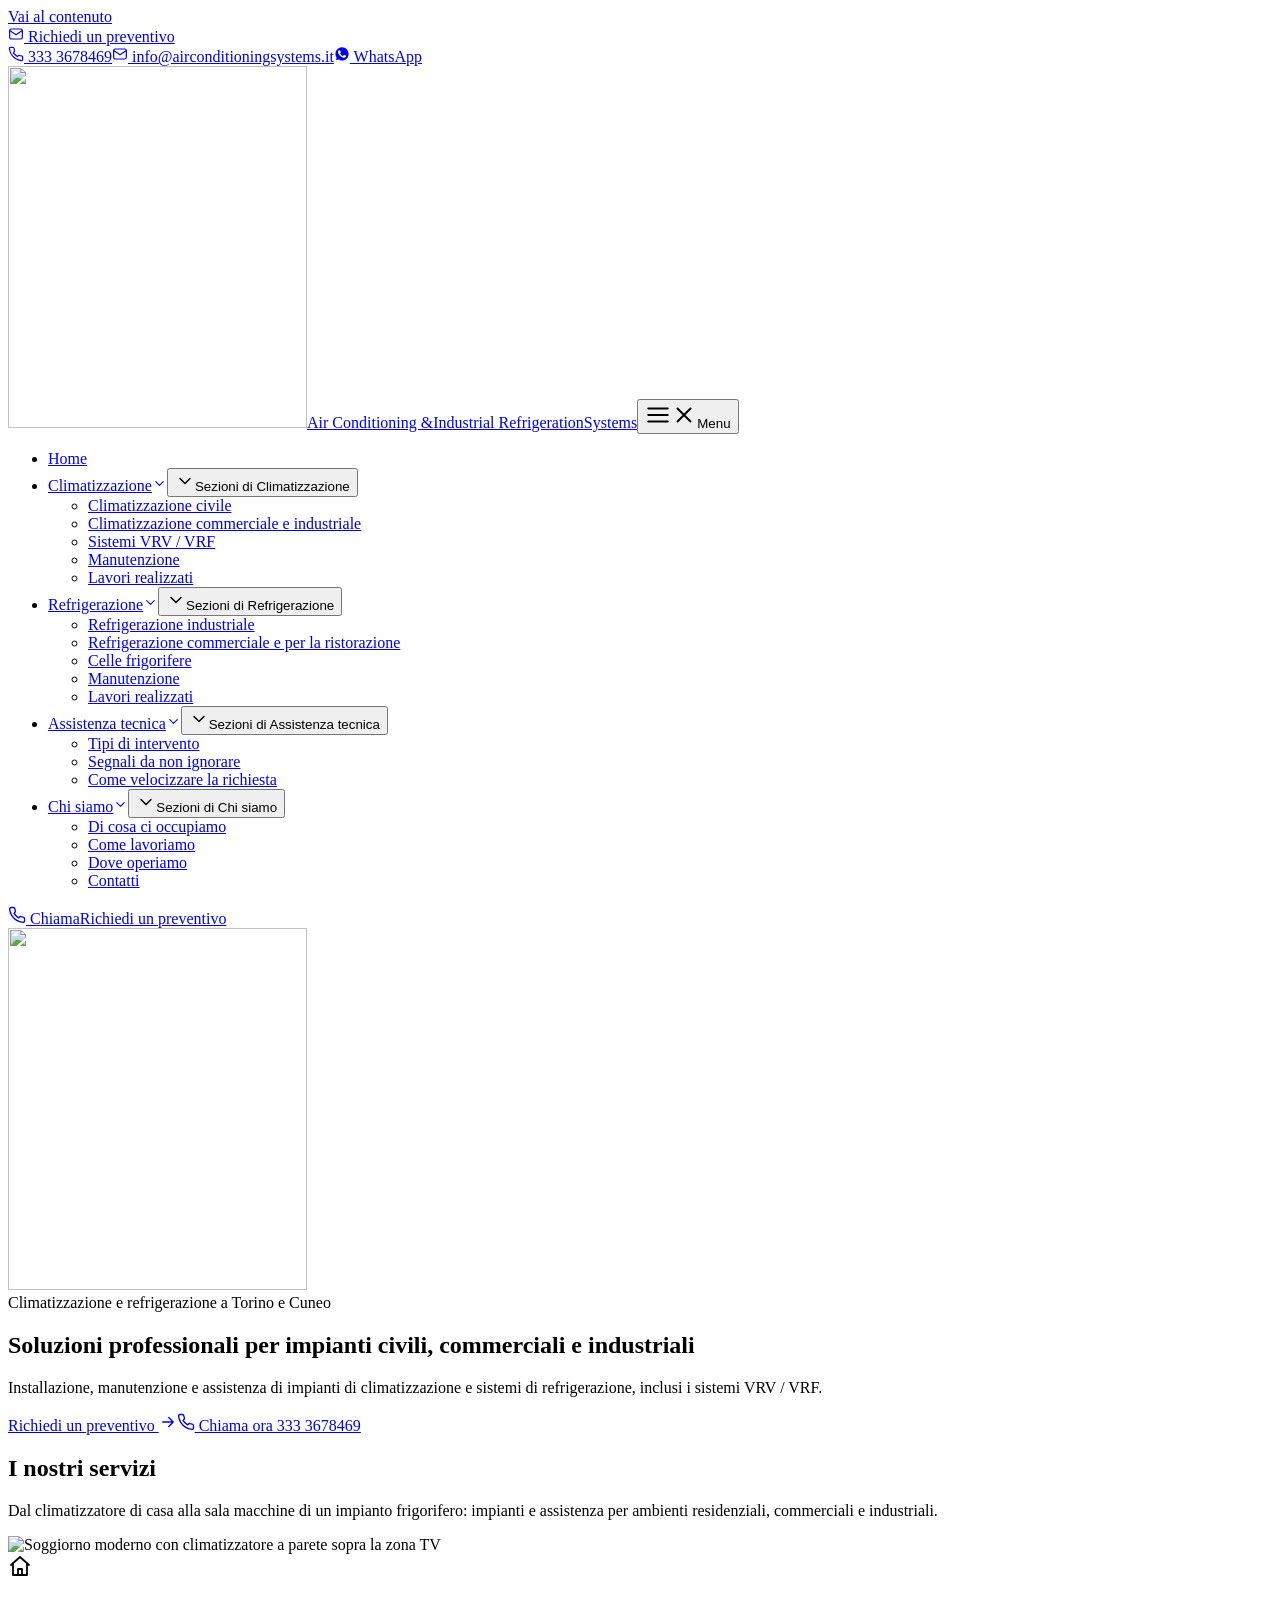
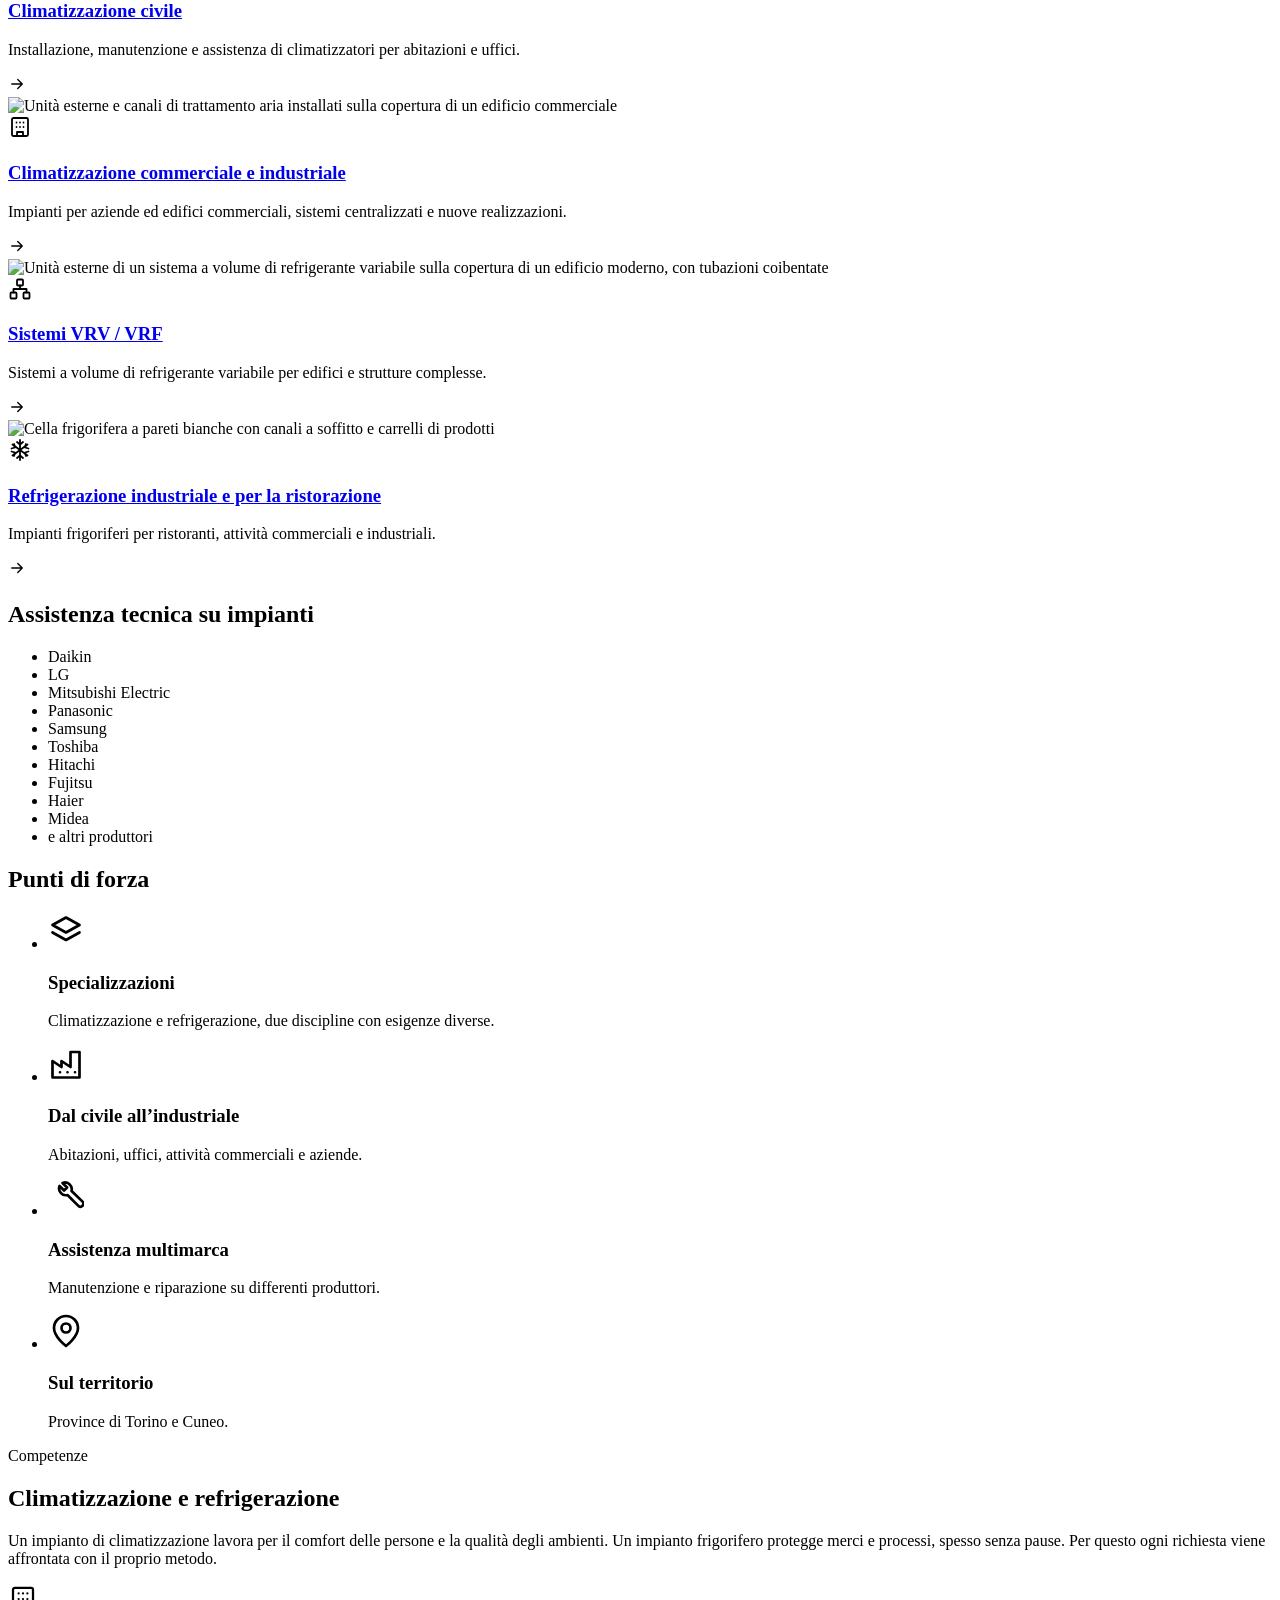
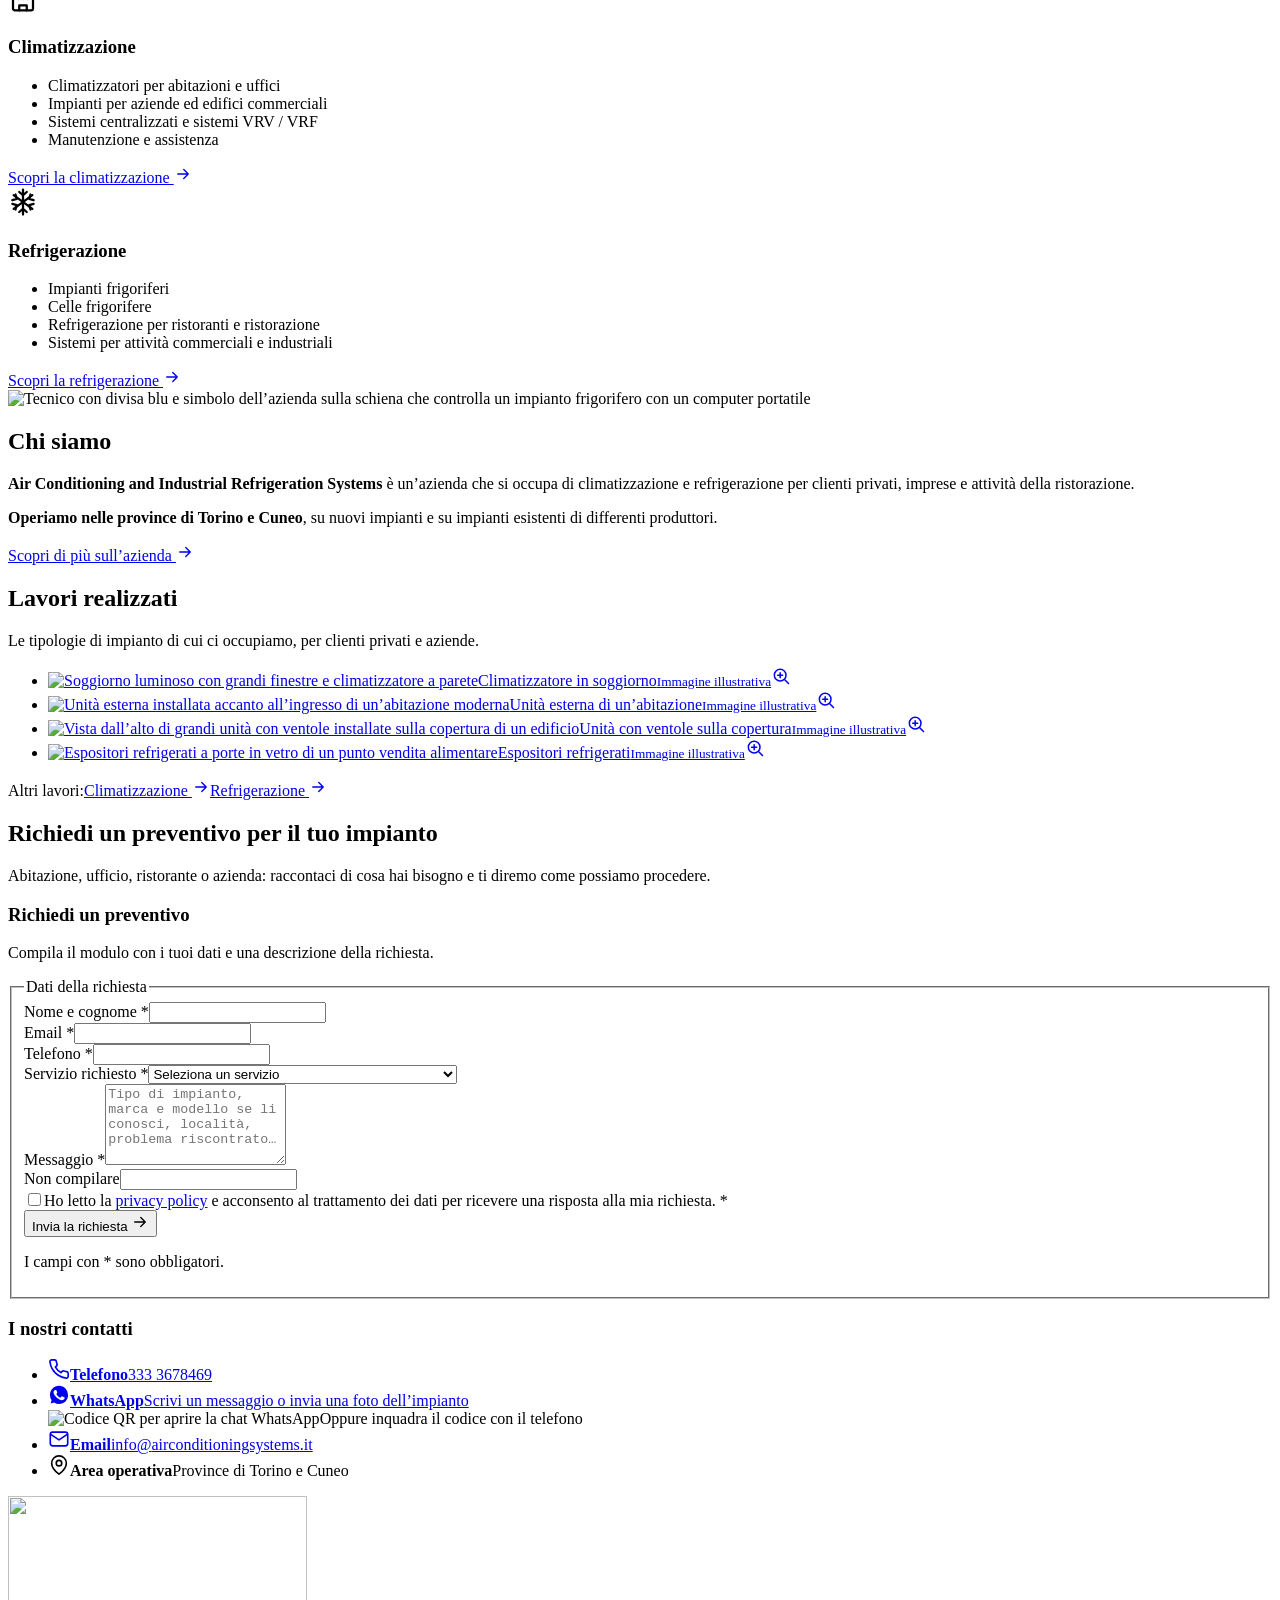
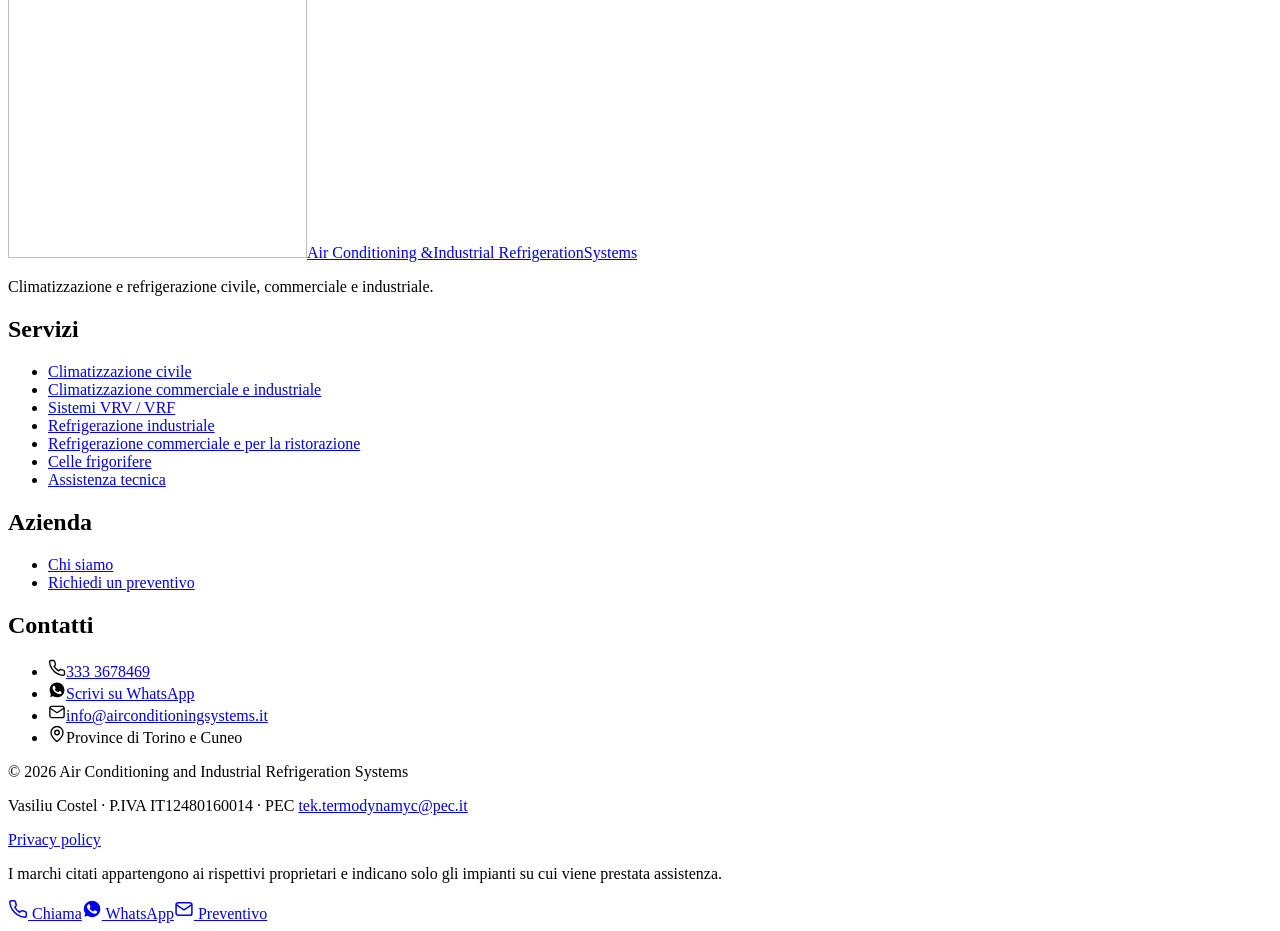
==== commit c4bf7011: "Aggiorna l'anteprima: neve più visibile da telefono nella parte alta della Home" ====
--- a/index.html
+++ b/index.html
@@ -25,4 +25,4 @@
           document.documentElement.classList.remove('anim');
         }
       }
-    })();</script></body></html><script type="module" src="/anteprima-air-conditioning/_astro/index.astro_astro_type_script_index_0_lang.ucqrpwA4.js"></script>+    })();</script></body></html><script type="module" src="/anteprima-air-conditioning/_astro/index.astro_astro_type_script_index_0_lang.B1QD66JV.js"></script>
